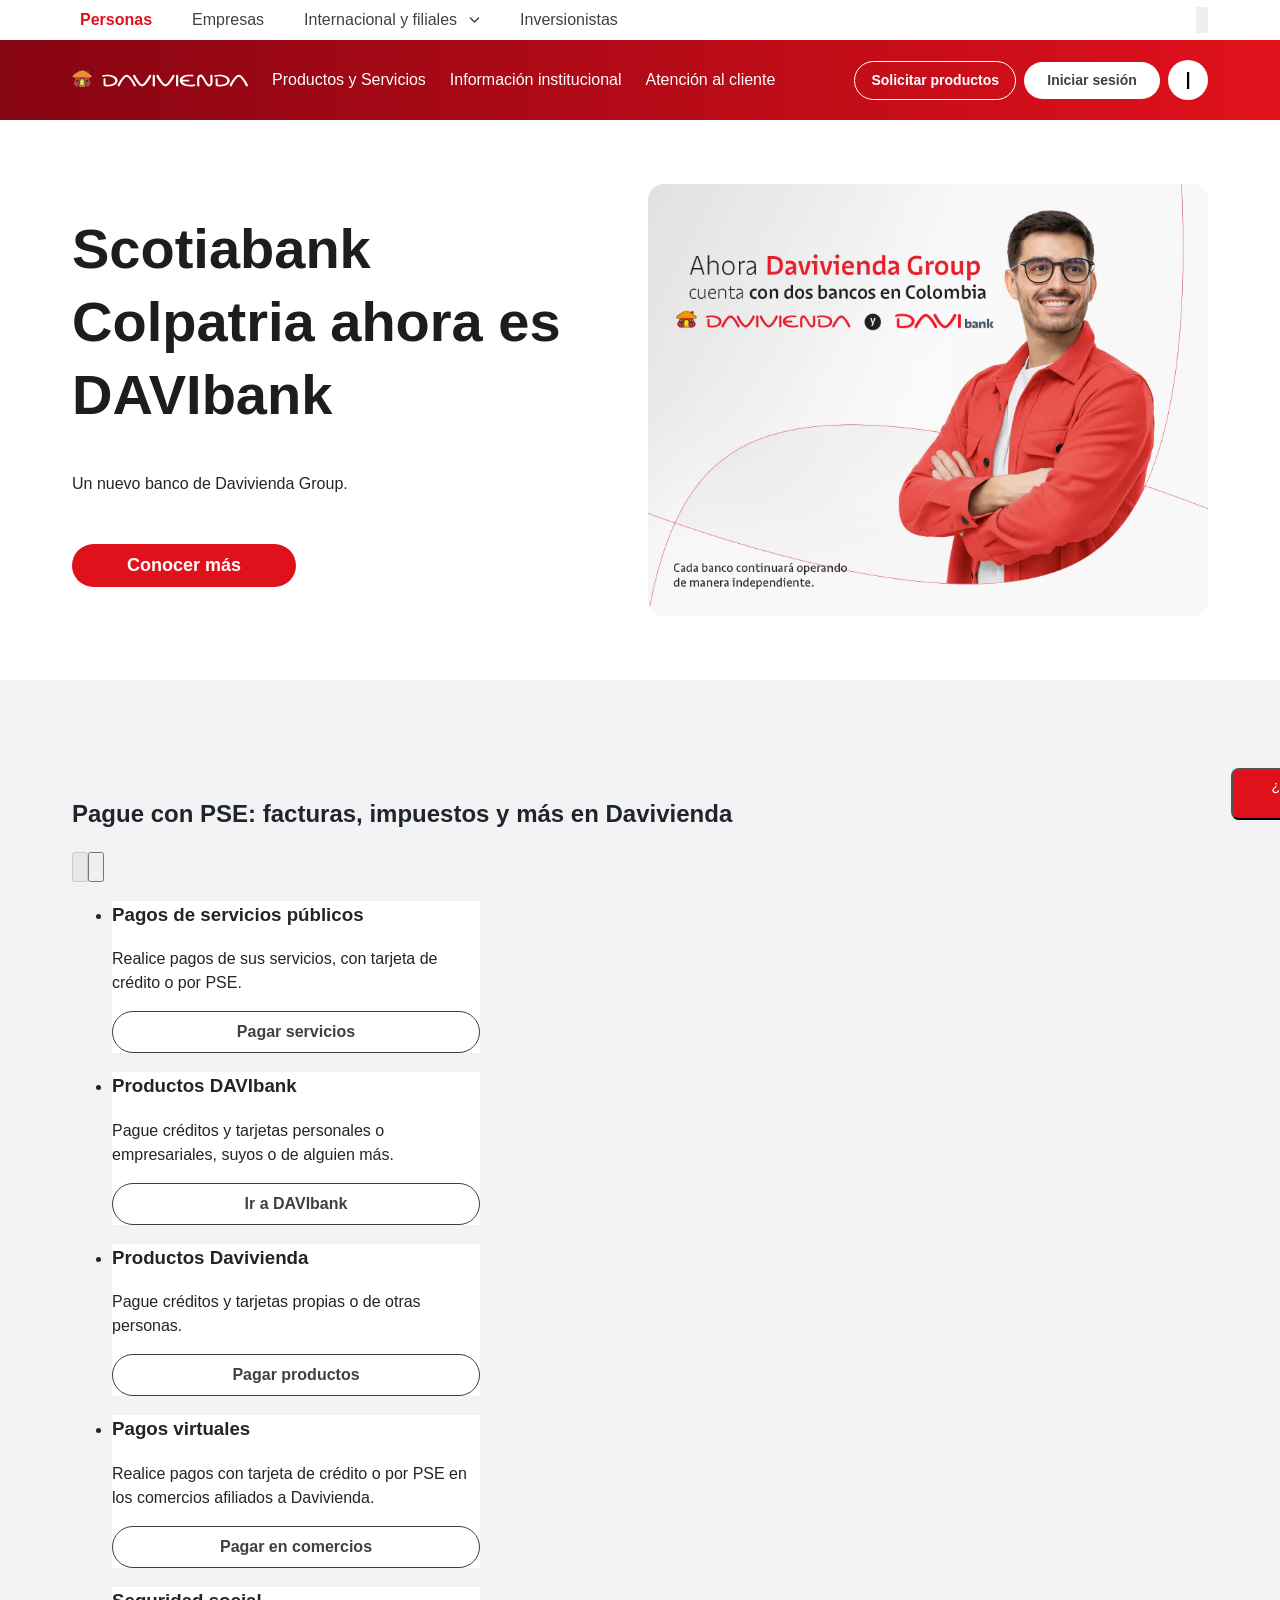
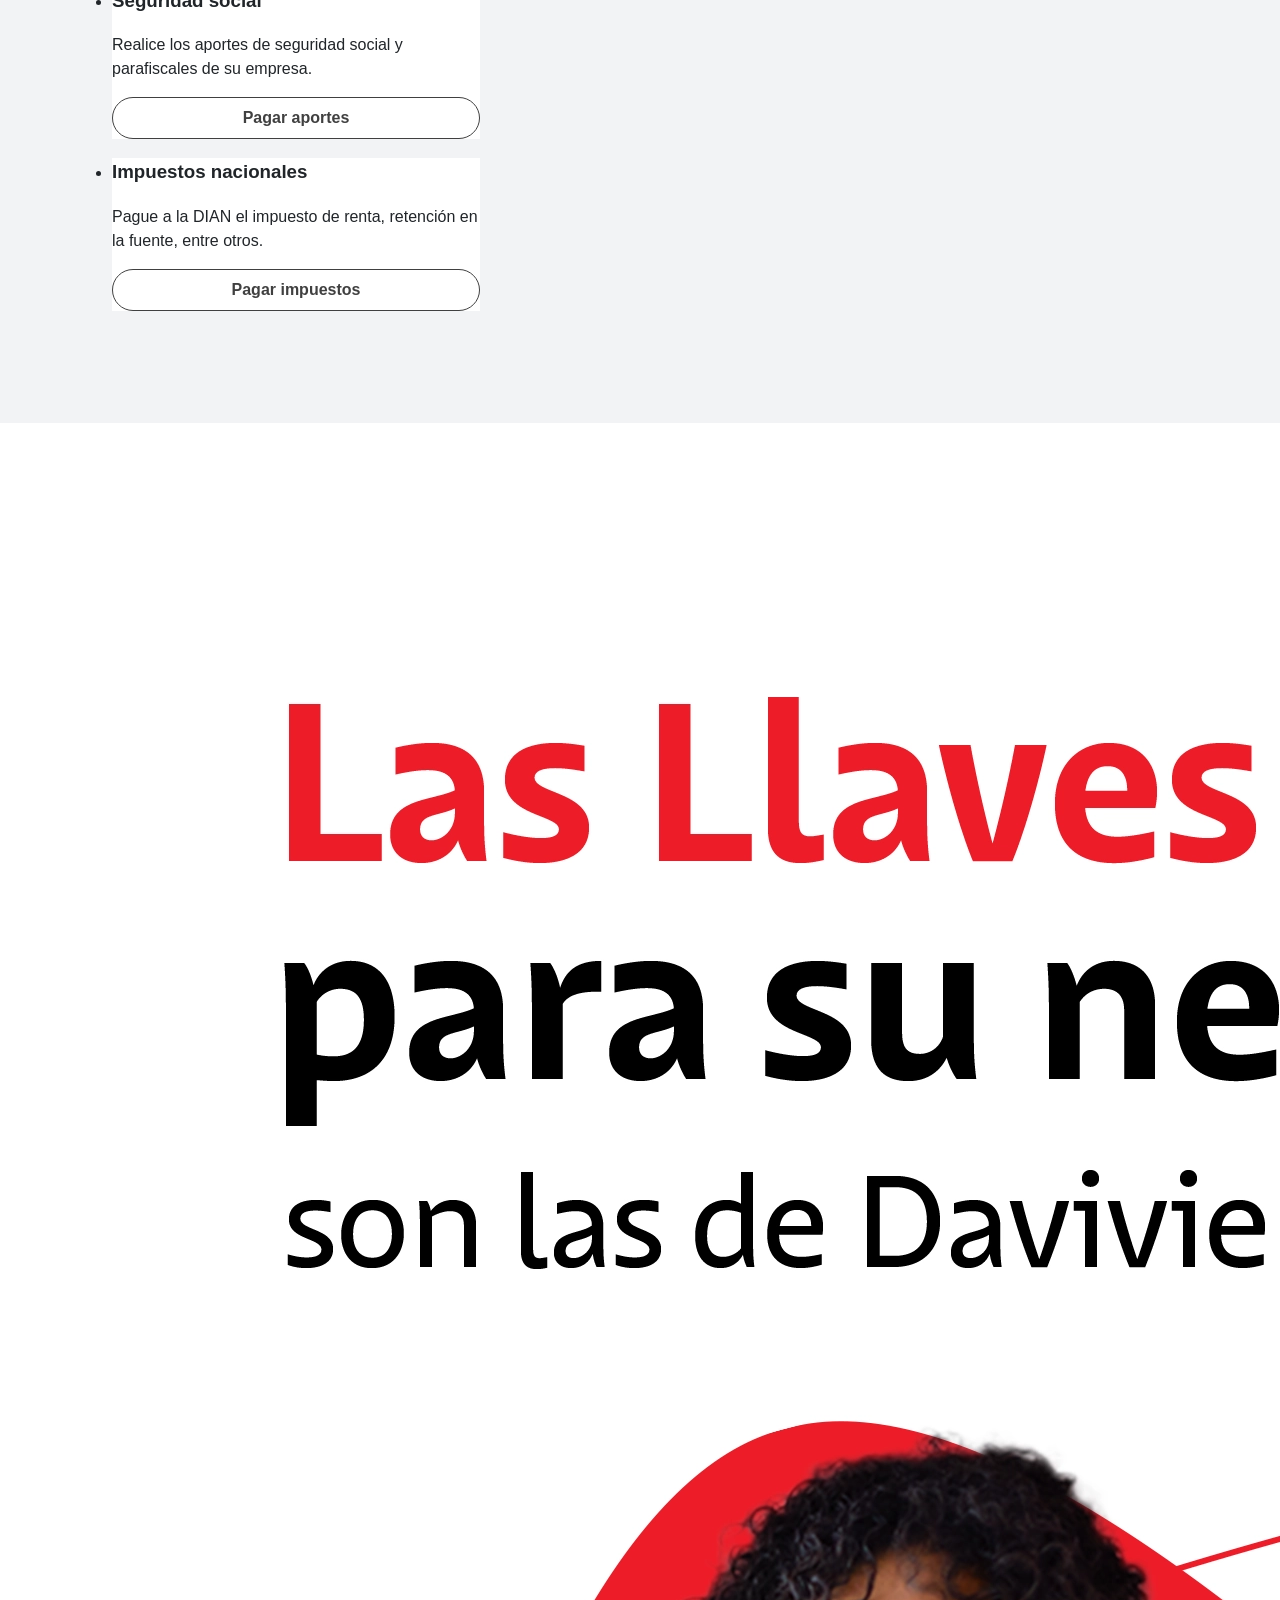
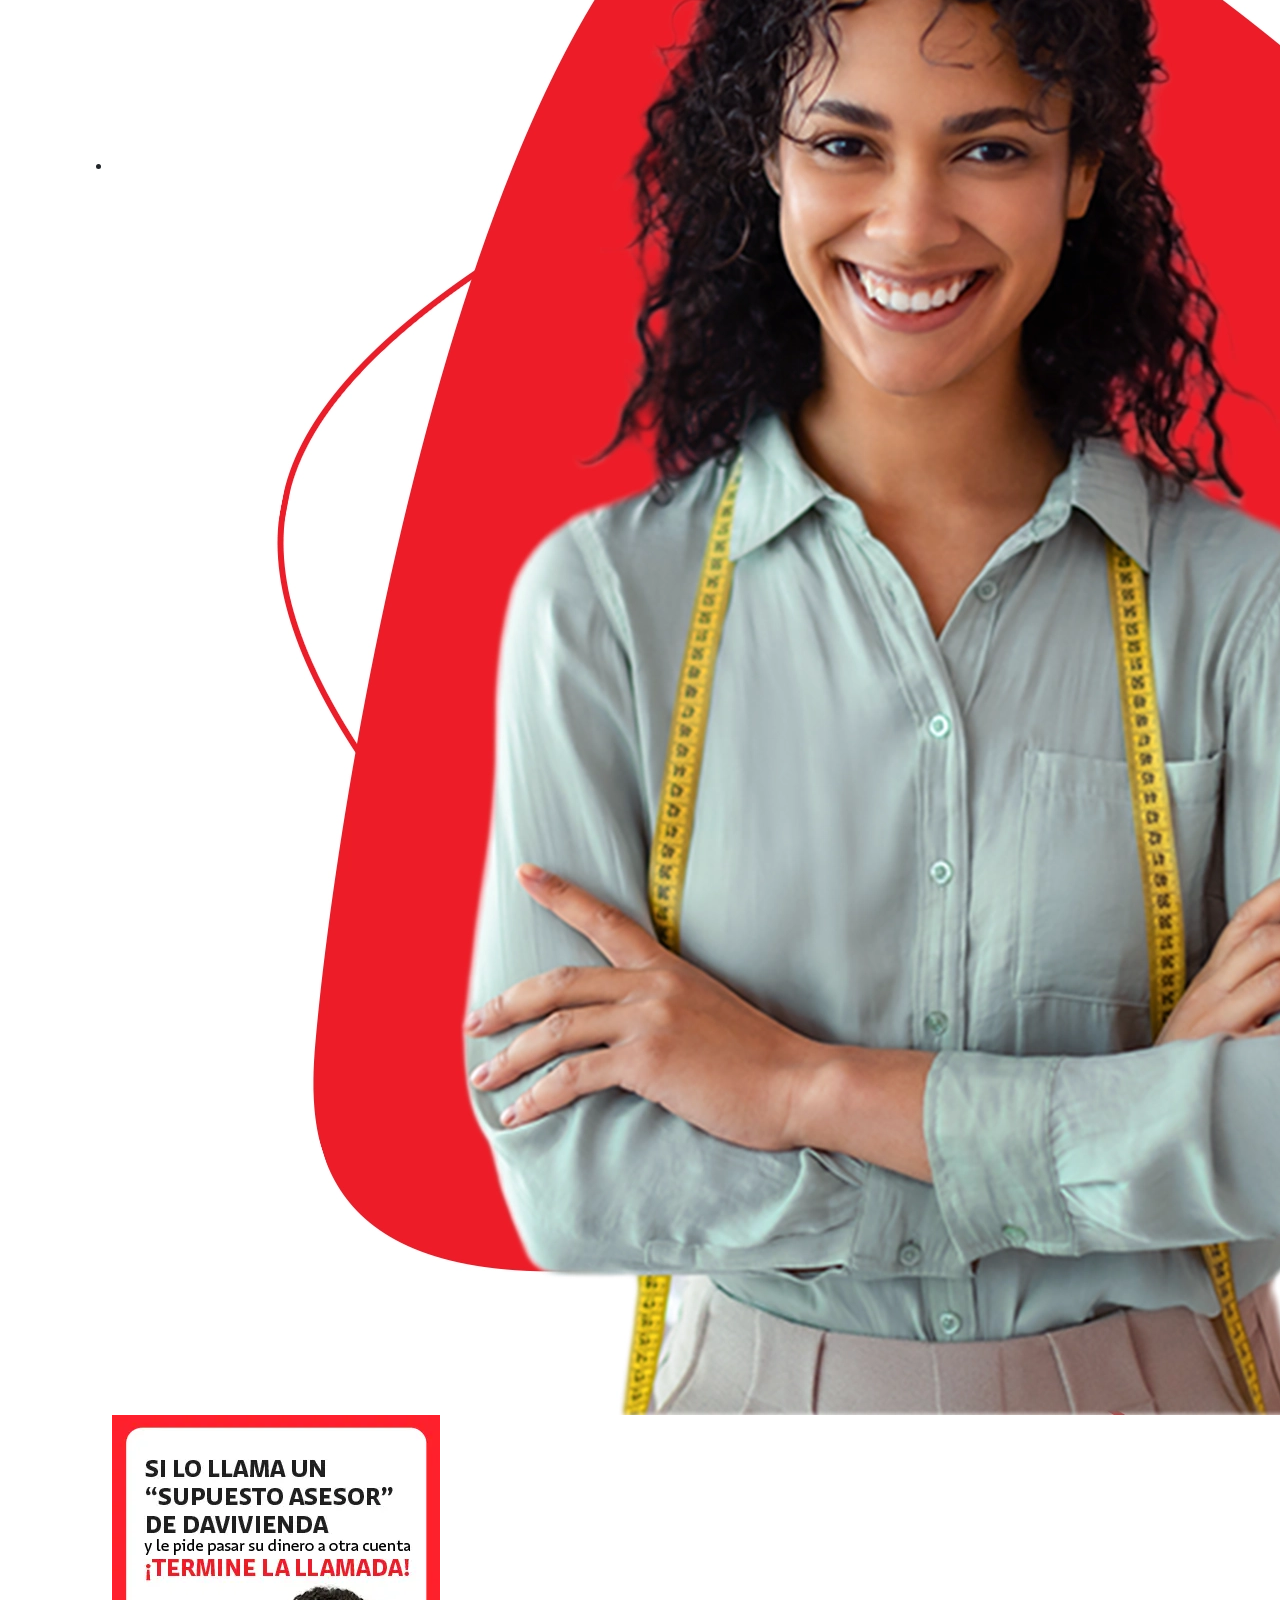
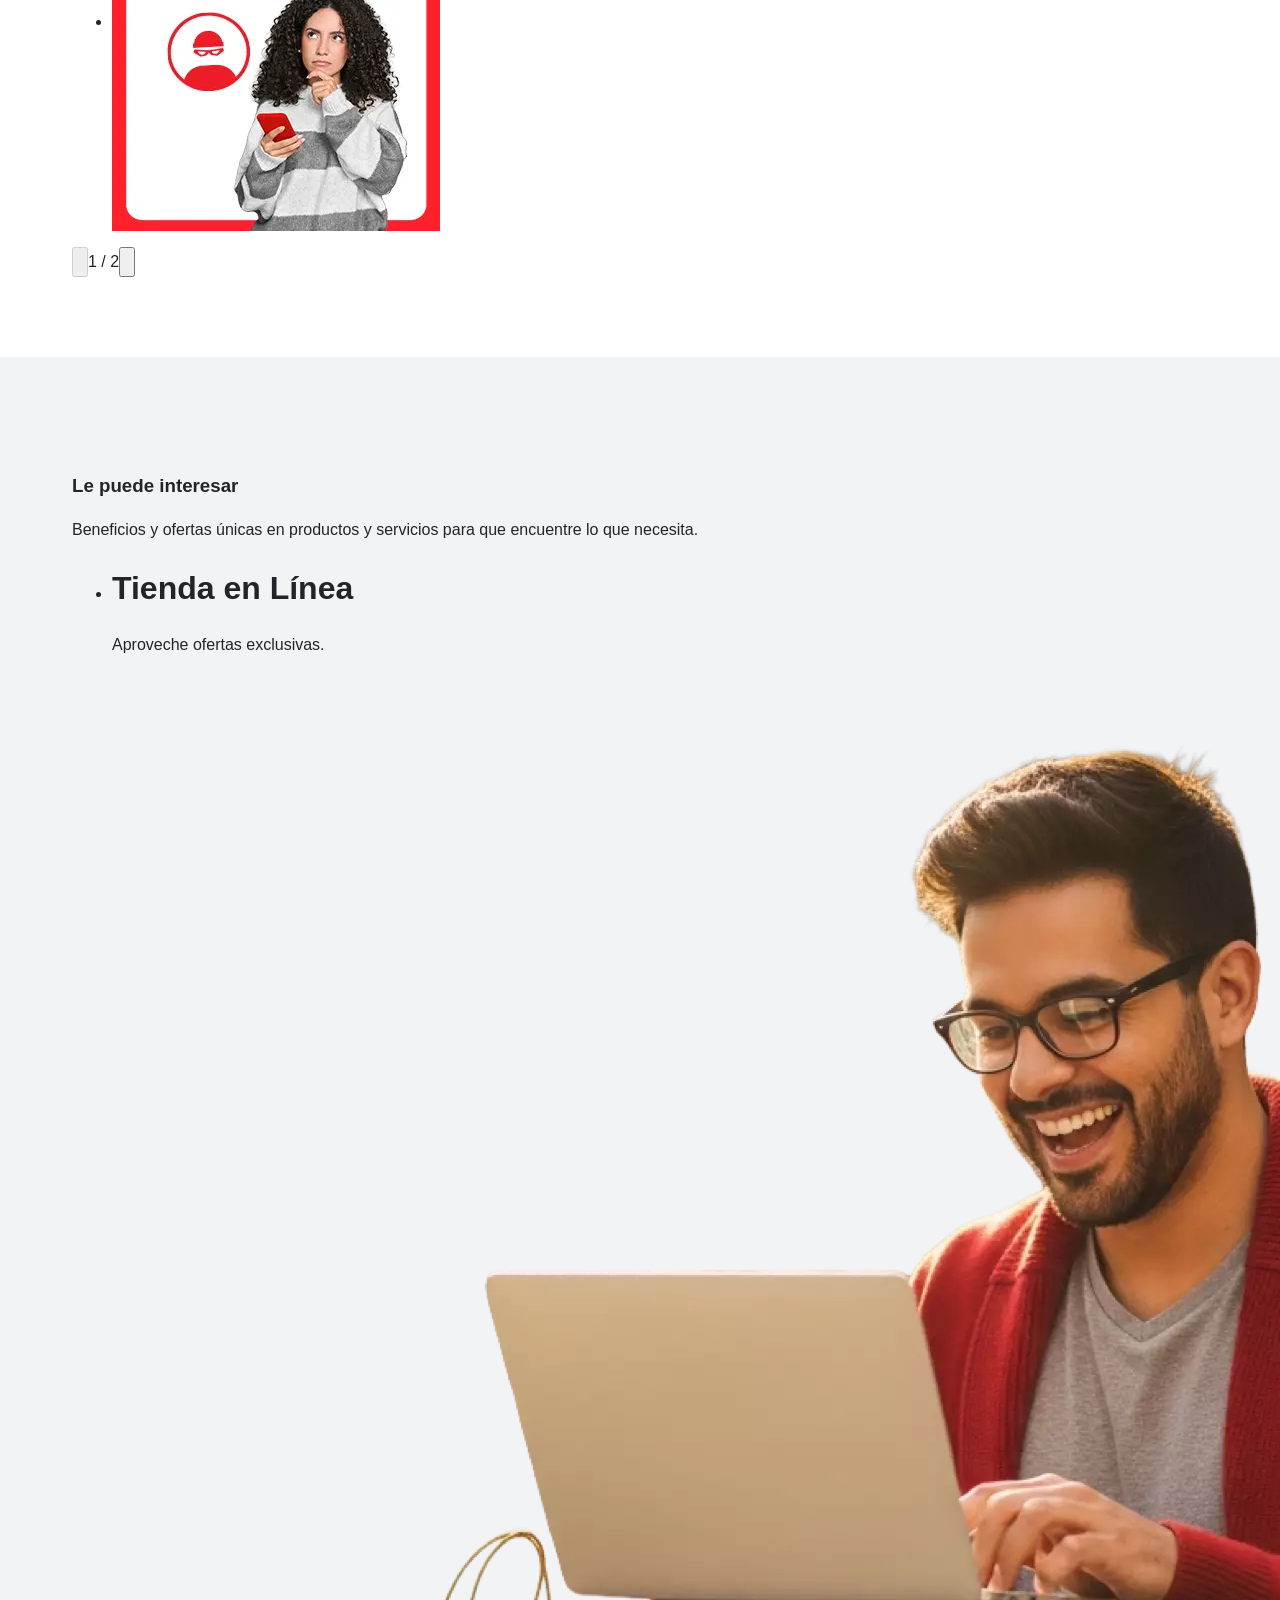
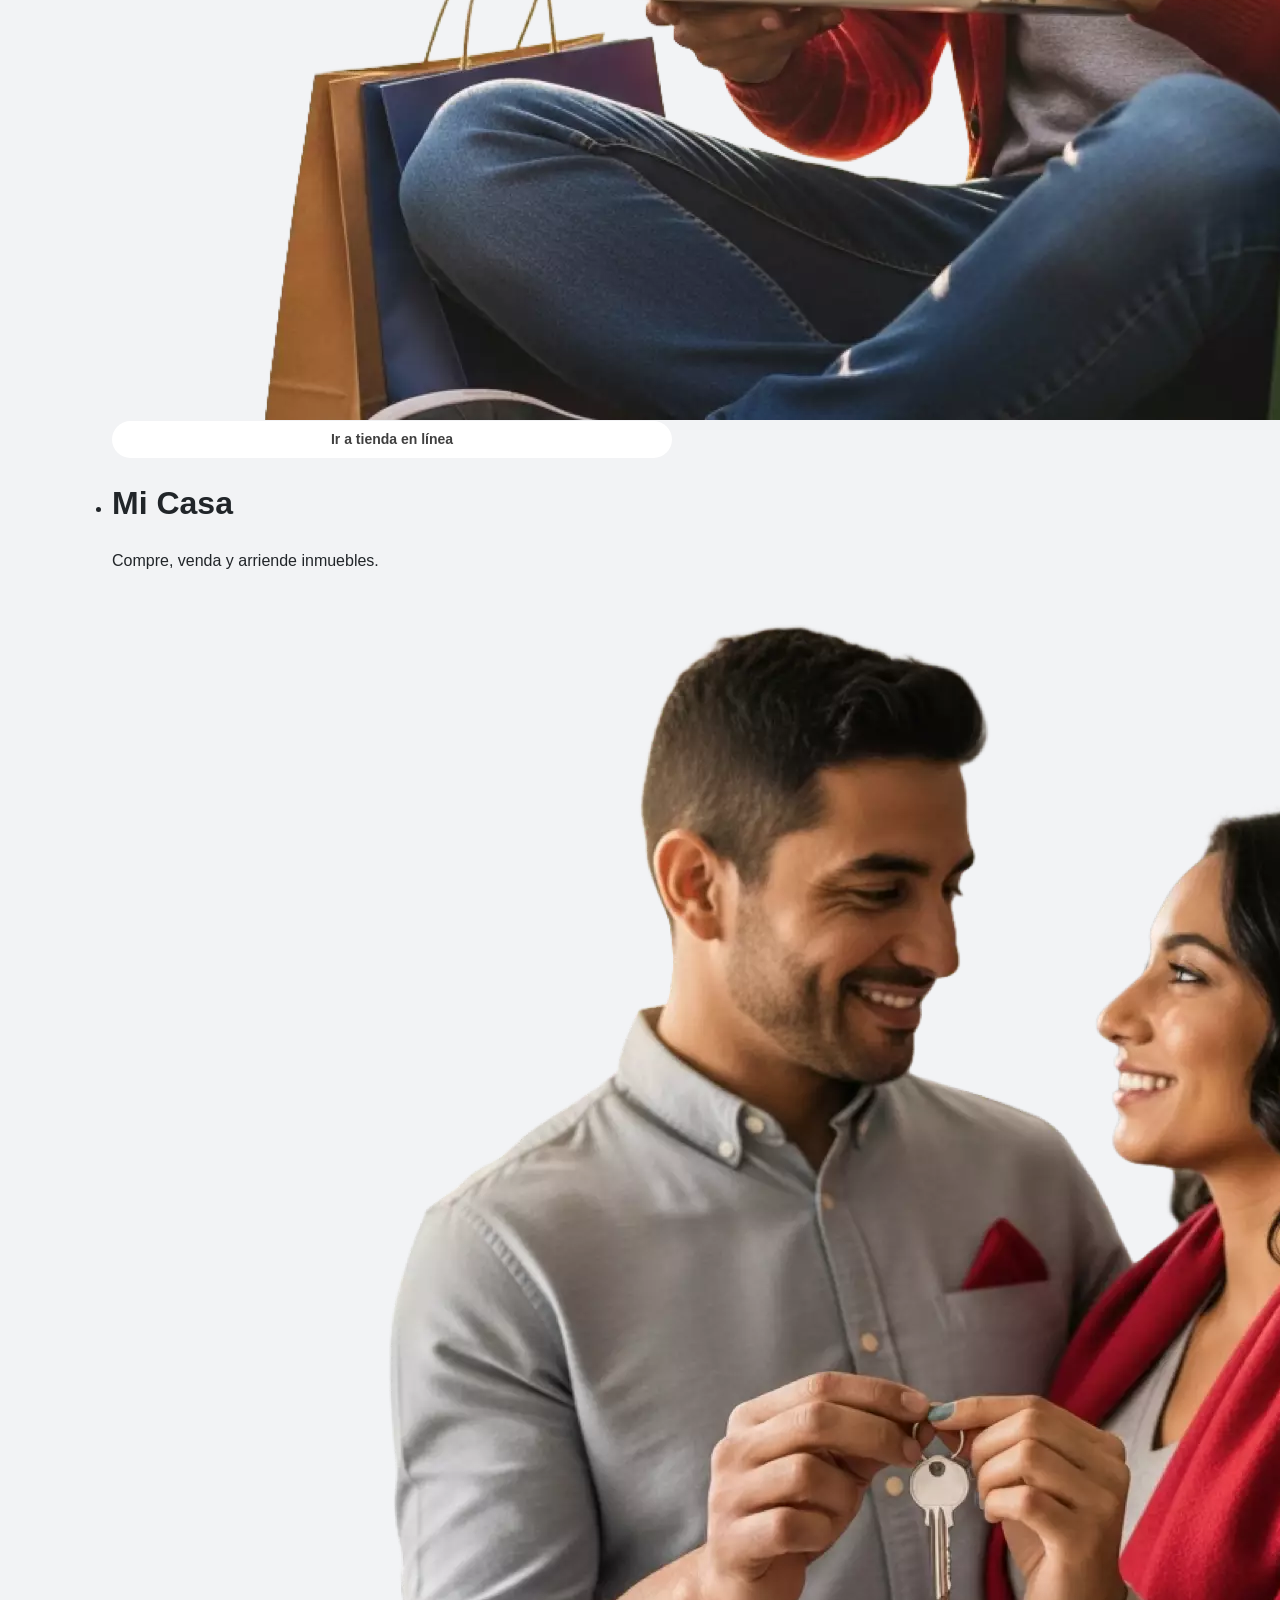
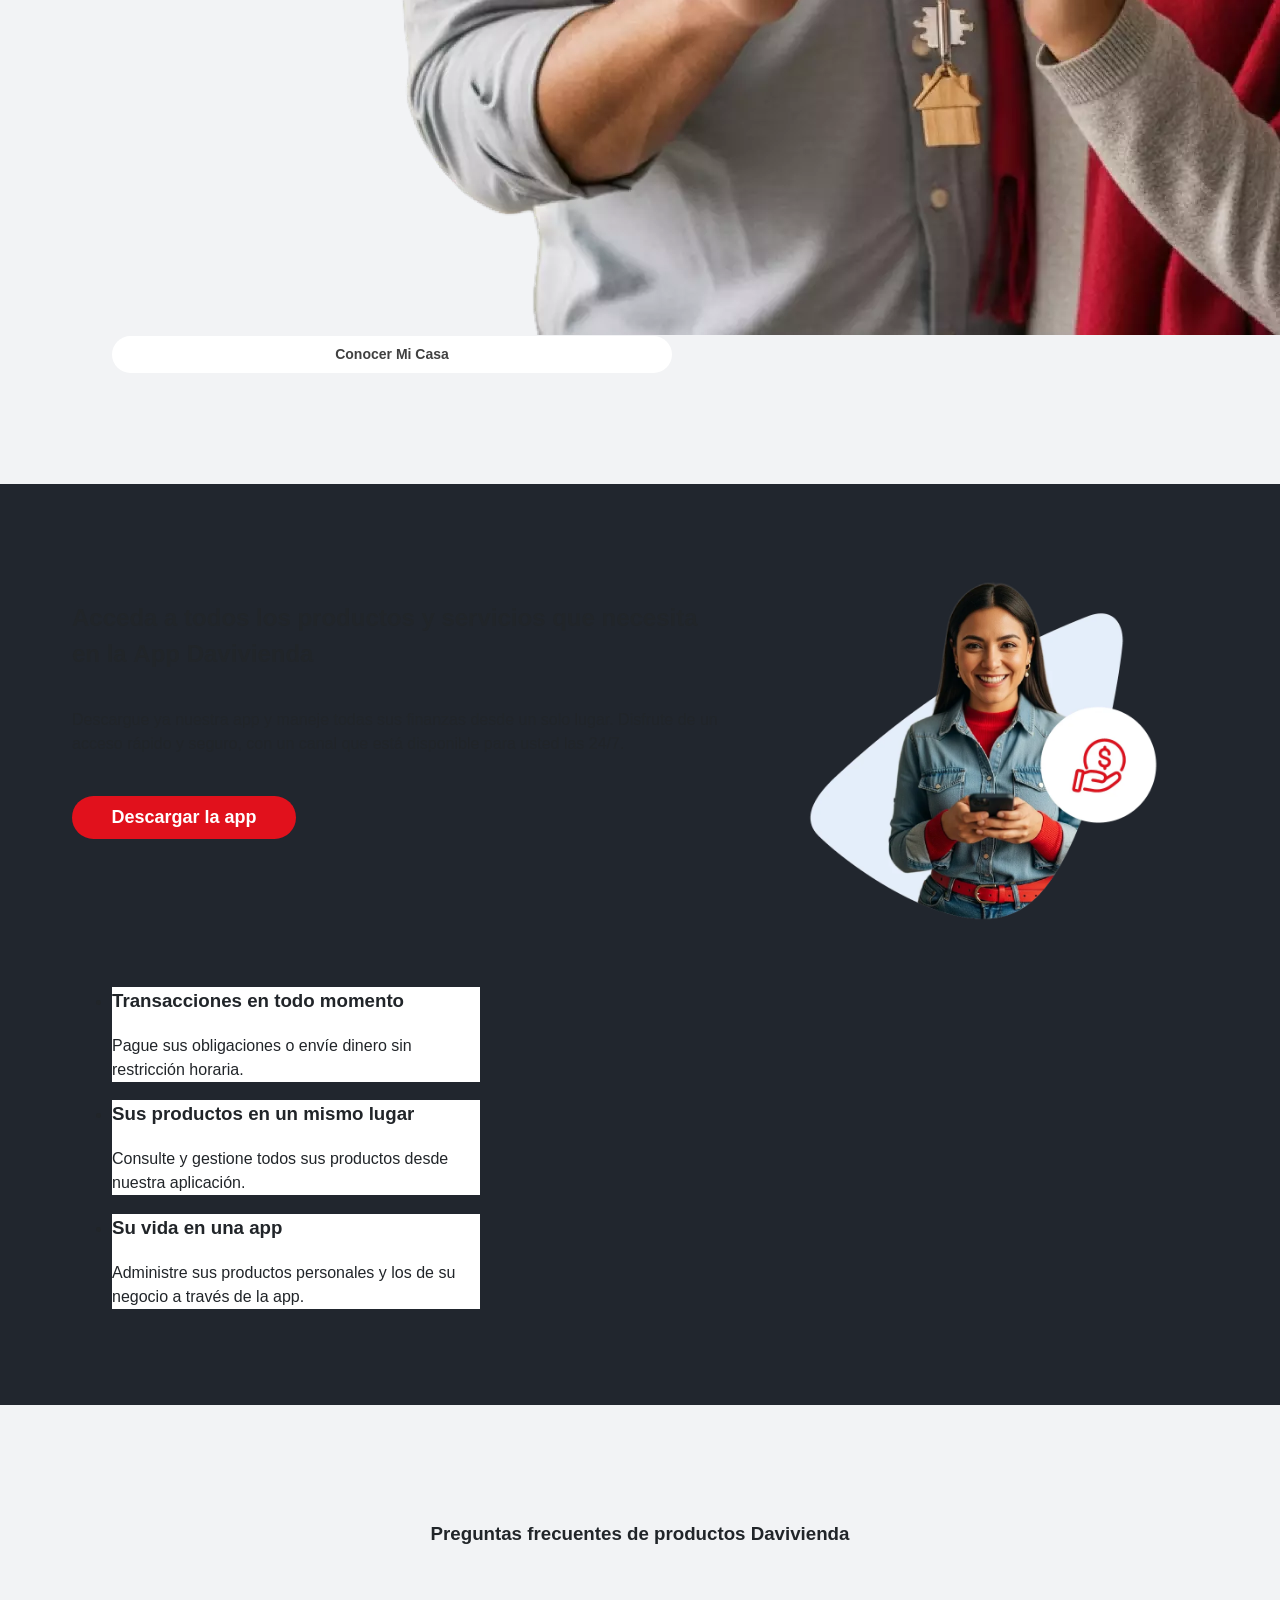
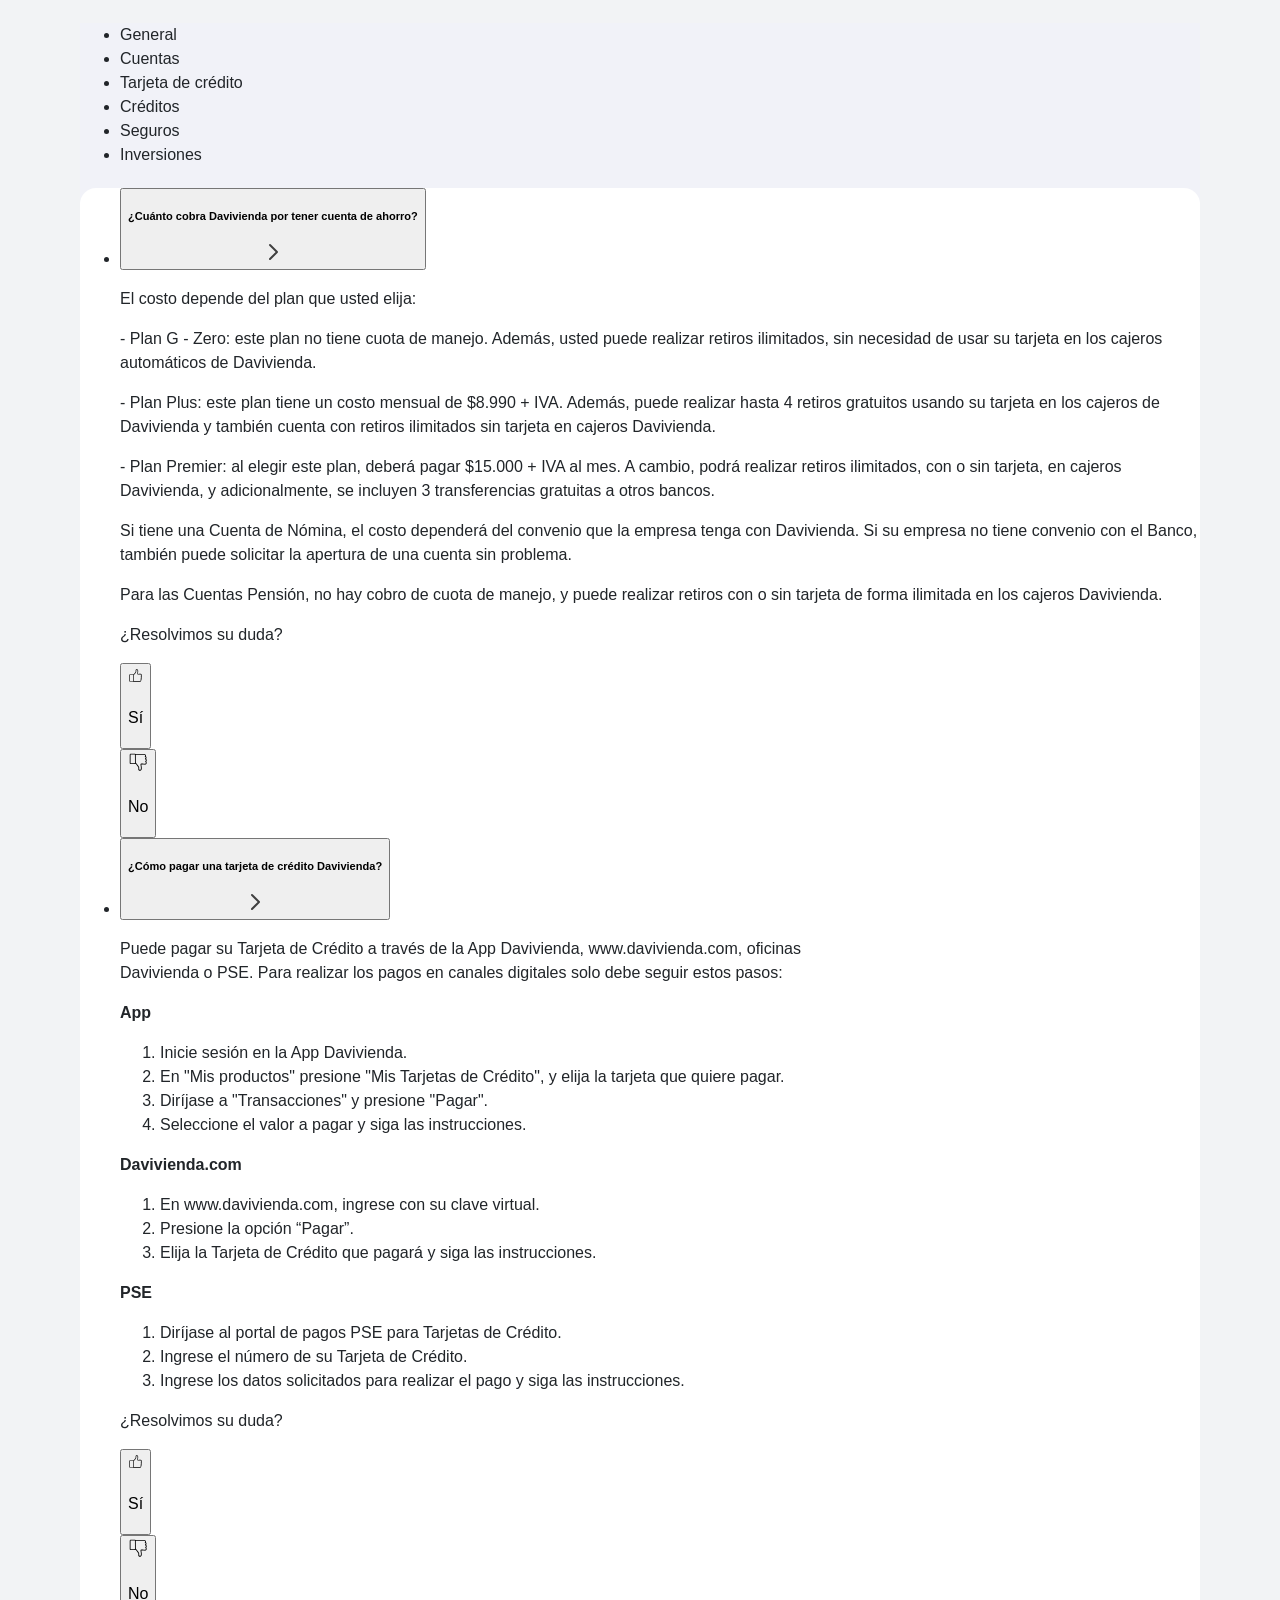
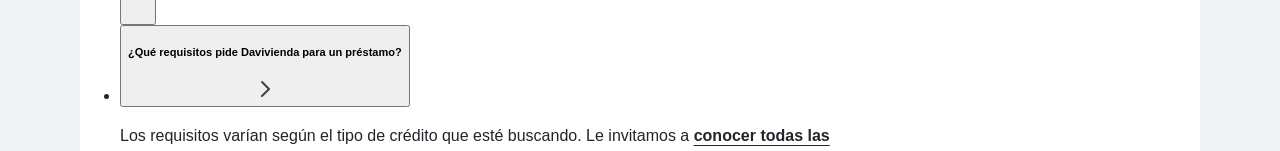
==== index.html @ 48270a9e "Add files via upload" ====
<!DOCTYPE html>
<!-- saved from url=(0027)https://www.davivienda.com/ -->
<html class="ltr yui3-js-enabled hydrated" dir="ltr" lang="es-CO" style="--vvw: 1520.800048828125px; --vvh: 729.5999755859375px; --vvpt: 0px; --vvpl: 0px; --vvot: 0px; --vvol: 0px; --vvz: 1; --vvkh: 0px;"><head><meta http-equiv="Content-Type" content="text/html; charset=UTF-8"><script type="text/javascript" async="" src="./index_files/js"></script><script async="" src="./index_files/gtm.js.descarga"></script><script type="text/javascript" async="" src="./index_files/events.js.descarga"></script><script async="" src="./index_files/saved_resource"></script><script type="text/javascript" async="" src="./index_files/events.js.descarga"></script><script src="./index_files/419905428818380" async=""></script><script src="./index_files/250286619111840" async=""></script><script async="" src="./index_files/fbevents.js.descarga"></script><script type="text/javascript" async="" src="./index_files/teads-fellow.js.descarga"></script><script type="text/javascript" async="" src="./index_files/js(1)"></script><script async="" src="./index_files/gtm(1).js.descarga"></script>
    <title>Davivienda: productos y servicios de banca personas y empresas</title>
    <meta property="fb:admins" content="500223733369340">
    <meta name="author" content="Davivienda">
    <meta name="geo.region" content="CO">
    <meta name="geo.position" content="4.570868;-74.297333">
    <meta name="ICBM" content="4.570868, -74.297333">
    <meta name="geo.placename" content="Colombia">
    <meta name="language" content="spanish">
    <style data-styles="">slot-fb{display:contents}slot-fb[hidden]{display:none}app-button,app-modal,chat-body,chat-bubble,chat-footer,chat-header,dav-chip-item,dav-form-builder,dav-radiobutton,dav-readmore,dav-stars-rating,dav-vivi-bottom-sheet,dav-vivi-button,dav-vivi-checkbox,dav-vivi-dropdown,dav-vivi-predictive,vivi-bottomsheet-form,vivi-chat-component,vivi-dropdown,vivi-feedback-modal,vivi-modal,vivi-skeleton{visibility:hidden}.hydrated{visibility:inherit}</style><style data-styles="">slot-fb{display:contents}slot-fb[hidden]{display:none}dav-description-card,dav-predictive,dav-date-picker,dav-dropdown,dav-textfield,dav-alert-callout,dav-alert-inline,dav-icon-card,dav-input,dav-modal,dav-textarea,dav-alert-snackbar,dav-drawer,dav-resume,dav-select-card,dav-selection-controls-group,dav-step-card,dav-stepper,dav-accordion,dav-anchor-menu,dav-back-button,dav-chip,dav-control-page,dav-loader,dav-notification-badge,dav-tabs,dav-tooltip,dav-accordion-body,dav-accordion-section,dav-accordion-title,dav-alert-empty,dav-bottom-sheet,dav-checkbox,dav-chips-container,dav-divider,dav-link,dav-list-item,dav-main-layout,dav-more-button,dav-progress-bar,dav-snackbar,dav-switch,dav-tab,dav-tab-panel,dav-tag,dav-tracker,dav-selection-controls-container,dav-radio,dav-badge,dav-image,dav-list,dav-option,dav-alerts,dav-button,dav-content-box,dav-text,dav-icon,dav-helper,dav-label,dav-advice{visibility:hidden}.hydrated{visibility:inherit}</style>
    <meta content="initial-scale=1.0, width=device-width" name="viewport">
    <script>window.dataLayer = window.dataLayer || []; </script>
    <style>@charset "UTF-8";.dav-button.sc-dav-button:disabled,.dav-button__white.sc-dav-button:disabled,.dav-button__outlineWhite.sc-dav-button:disabled,.dav-button__outline.sc-dav-button:disabled,.dav-button__text.sc-dav-button:disabled,.dav-button__primary.sc-dav-button:disabled,.dav-button.sc-dav-button,.dav-button__white.sc-dav-button,.dav-button__outlineWhite.sc-dav-button,.dav-button__outline.sc-dav-button,.dav-button__text.sc-dav-button,.dav-button__primary.sc-dav-button{font-family:"Davivienda", sans-serif;font-size:clamp(0.875rem, 1vw + 0.5rem, 1rem);line-height:150%;font-weight:400;text-align:left;font-style:normal;color:#404040}*.sc-dav-button{margin:0;padding:0;border:0;box-sizing:border-box;vertical-align:baseline;outline:none;border-width:0;-webkit-tap-highlight-color:transparent;-webkit-appearance:none;-moz-appearance:none;appearance:none;scrollbar-width:auto;scrollbar-color:#cacaca}.sc-dav-button::selection{background:#d7d7d7}img.sc-dav-button,picture.sc-dav-button,video.sc-dav-button,iframe.sc-dav-button,figure.sc-dav-button{max-width:100%;display:block;object-position:center center}a.sc-dav-button{text-decoration:underline;color:#404040;font-size:inherit}a.sc-dav-button:hover,a.sc-dav-button:focus{text-decoration:none}li.sc-dav-button{list-style-type:none}ol.sc-dav-button,ul.sc-dav-button{list-style:none}html.sc-dav-button{scroll-behavior:smooth}h1.sc-dav-button,h2.sc-dav-button,h3.sc-dav-button,h4.sc-dav-button,h5.sc-dav-button,h6.sc-dav-button,p.sc-dav-button,span.sc-dav-button,a.sc-dav-button,blockquote.sc-dav-button,b.sc-dav-button,u.sc-dav-button,em.sc-dav-button{font-size:1em;font-weight:inherit;font-style:inherit;text-decoration:none;color:inherit}blockquote.sc-dav-button:before,blockquote.sc-dav-button:after,q.sc-dav-button:before,q.sc-dav-button:after{content:"";content:none}form.sc-dav-button,input.sc-dav-button,textarea.sc-dav-button,select.sc-dav-button,button.sc-dav-button,label.sc-dav-button{font-family:inherit;font-size:inherit;background-color:transparent;color:inherit;display:block;appearance:none}button.sc-dav-button,select.sc-dav-button{text-transform:none}button.sc-dav-button,[type=button].sc-dav-button,[type=reset].sc-dav-button,[type=submit].sc-dav-button{appearance:button;-webkit-appearance:button}input.sc-dav-button{appearance:none;-webkit-appearance:none;-moz-appearance:none;box-shadow:none}input[type=radio].sc-dav-button{display:none}textarea.sc-dav-button,input.sc-dav-button:matches([type=email],[type=number].sc-dav-button,[type=password].sc-dav-button,[type=search].sc-dav-button,[type=tel].sc-dav-button,[type=text].sc-dav-button,[type=url]).sc-dav-button{appearance:none;-webkit-appearance:none;-moz-appearance:none;box-shadow:none}input[type=number].sc-dav-button::-webkit-inner-spin-button,input[type=number].sc-dav-button::-webkit-outer-spin-button{appearance:none;-moz-appearance:none}input[type=password].sc-dav-button{text-align:left}input[type=number].sc-dav-button{appearance:texfield;-moz-appearance:textfield}input[type=number].sc-dav-button:focus{appearance:texfield;-moz-appearance:textfield}label.sc-dav-button{display:inline-block;width:auto;position:relative}table.sc-dav-button,tr.sc-dav-button,td.sc-dav-button{border-collapse:collapse;border-spacing:0}svg.sc-dav-button{width:100%;display:block;fill:currentColor}body.sc-dav-button{min-height:100vh;font-size:100%;background-color:#ebecf0;-webkit-font-smoothing:antialiased;-moz-osx-font-smoothing:grayscale;overscroll-behavior-x:none;overscroll-behavior-y:none}*.sc-dav-button::-webkit-scrollbar{width:4px;height:4px}*.sc-dav-button::-webkit-scrollbar-track{background:transparent}*.sc-dav-button::-webkit-scrollbar-thumb{background-color:#cacaca;border-radius:4px;border:none}.sc-dav-button-h{display:block}.dav-button.sc-dav-button,.dav-button__white.sc-dav-button,.dav-button__outlineWhite.sc-dav-button,.dav-button__outline.sc-dav-button,.dav-button__text.sc-dav-button,.dav-button__primary.sc-dav-button{display:flex;justify-content:center;align-items:center;gap:4px;border-radius:100px;isolation:isolate;border:none;outline:none;transition:all 0.3s;cursor:pointer;box-shadow:inherit;width:fit-content}.dav-button.sc-dav-button,.dav-button__white.sc-dav-button,.dav-button__outlineWhite.sc-dav-button,.dav-button__outline.sc-dav-button,.dav-button__text.sc-dav-button,.dav-button__primary.sc-dav-button{font-weight:700;position:relative;overflow:hidden;text-align:center;box-shadow:none}.dav-button.sc-dav-button:active:after,.dav-button__white.sc-dav-button:active:after,.dav-button__outlineWhite.sc-dav-button:active:after,.dav-button__outline.sc-dav-button:active:after,.dav-button__text.sc-dav-button:active:after,.dav-button__primary.sc-dav-button:active:after{width:500px;height:500px}.dav-button.sc-dav-button>.sc-dav-button:nth-child(n),.dav-button__white.sc-dav-button>.sc-dav-button:nth-child(n),.dav-button__outlineWhite.sc-dav-button>.sc-dav-button:nth-child(n),.dav-button__outline.sc-dav-button>.sc-dav-button:nth-child(n),.dav-button__text.sc-dav-button>.sc-dav-button:nth-child(n),.dav-button__primary.sc-dav-button>.sc-dav-button:nth-child(n){z-index:1}.dav-button.sc-dav-button:disabled,.dav-button__white.sc-dav-button:disabled,.dav-button__outlineWhite.sc-dav-button:disabled,.dav-button__outline.sc-dav-button:disabled,.dav-button__text.sc-dav-button:disabled,.dav-button__primary.sc-dav-button:disabled{font-weight:700;text-align:center;cursor:not-allowed}.dav-button.sc-dav-button:focus-visible,.dav-button__white.sc-dav-button:focus-visible,.dav-button__outlineWhite.sc-dav-button:focus-visible,.dav-button__outline.sc-dav-button:focus-visible,.dav-button__text.sc-dav-button:focus-visible,.dav-button__primary.sc-dav-button:focus-visible{border:1px solid #005EDC;box-sizing:border-box}.dav-button.sc-dav-button,.dav-button__white.sc-dav-button,.dav-button__outlineWhite.sc-dav-button,.dav-button__outline.sc-dav-button,.dav-button__text.sc-dav-button,.dav-button__primary.sc-dav-button{box-sizing:border-box}.dav-button--center.sc-dav-button{justify-content:space-between;gap:clamp(8px, 4vw - 16px, 16px)}.dav-button.sm.sc-dav-button,.sm.dav-button__white.sc-dav-button,.sm.dav-button__outlineWhite.sc-dav-button,.sm.dav-button__outline.sc-dav-button,.sm.dav-button__text.sc-dav-button,.sm.dav-button__primary.sc-dav-button{min-width:clamp(104px, 16vw + 8px, 136px);padding:clamp(4px, 2vw - 8px, 8px) 16px;font-size:clamp(0.75rem, 1vw + 0.375rem, 0.875rem)}.dav-button.md.sc-dav-button,.md.dav-button__white.sc-dav-button,.md.dav-button__outlineWhite.sc-dav-button,.md.dav-button__outline.sc-dav-button,.md.dav-button__text.sc-dav-button,.md.dav-button__primary.sc-dav-button{min-width:clamp(136px, 40vw - 104px, 216px);padding:8px 16px;font-size:clamp(0.875rem, 1vw + 0.5rem, 1rem)}.dav-button.lg.sc-dav-button,.lg.dav-button__white.sc-dav-button,.lg.dav-button__outlineWhite.sc-dav-button,.lg.dav-button__outline.sc-dav-button,.lg.dav-button__text.sc-dav-button,.lg.dav-button__primary.sc-dav-button{min-width:clamp(216px, 4vw + 192px, 224px);padding:8px 16px;font-size:clamp(1rem, 1vw + 0.625rem, 1.125rem)}.dav-button__primary.sc-dav-button{background-color:#E1111C;color:#FFFFFF}.dav-button__primary.sc-dav-button:hover{background:#FF3A44}.dav-button__primary[aria-disabled=false].sc-dav-button:active,.dav-button__primary[aria-disabled=false].sc-dav-button:hover:active{background:#B70412}.dav-button__primary[aria-disabled=true].sc-dav-button{background-color:#E0E1E3;color:#6E6E6E;cursor:not-allowed}.dav-button__primary--loading.sc-dav-button{background-color:#B70412}.dav-button__primary--loading.sc-dav-button::before{content:"";border-radius:100px;background-color:#E1111C;height:100%;position:absolute;left:0;z-index:-1;display:inline-block;animation:loading 3s ease-in-out infinite}.dav-button__text.sc-dav-button{background-color:initial;color:#404040}.dav-button__text.sc-dav-button:hover{background:#EDEEF0}.dav-button__text[aria-disabled=false].sc-dav-button:active,.dav-button__text[aria-disabled=false].sc-dav-button:hover:active{background:#E0E1E3}.dav-button__text[aria-disabled=true].sc-dav-button{background-color:transparent;color:#6E6E6E;cursor:not-allowed}.dav-button__outline.sc-dav-button{background-color:transparent;border:1px solid #404040;color:#404040}.dav-button__outline.sc-dav-button:hover{background:#EDEEF0}.dav-button__outline[aria-disabled=false].sc-dav-button:active,.dav-button__outline[aria-disabled=false].sc-dav-button:hover:active{background:#E0E1E3}.dav-button__outline[aria-disabled=true].sc-dav-button{background-color:transparent;color:#6E6E6E;cursor:not-allowed}.dav-button__outlineWhite.sc-dav-button{background-color:transparent;border:1px solid #FFFFFF;color:#FFFFFF}.dav-button__outlineWhite.sc-dav-button:hover{color:#404040;background:#FFFFFF}.dav-button__outlineWhite[aria-disabled=false].sc-dav-button:active,.dav-button__outlineWhite[aria-disabled=false].sc-dav-button:hover:active{background:#E0E1E3}.dav-button__outlineWhite[aria-disabled=true].sc-dav-button{background-color:transparent;color:#6E6E6E;border-color:#6E6E6E;cursor:not-allowed}.dav-button__white.sc-dav-button{background-color:#FFFFFF;color:#404040}.dav-button__white.sc-dav-button:hover{background:#EDEEF0}.dav-button__white[aria-disabled=false].sc-dav-button:active,.dav-button__white[aria-disabled=false].sc-dav-button:hover:active{background:#E0E1E3}.dav-button__white[aria-disabled=true].sc-dav-button{background-color:#FFFFFF;color:#6E6E6E;cursor:not-allowed}slot-fb{display:contents}slot-fb[hidden]{display:none}</style><link rel="modulepreload" crossorigin="" href="https://www.davivienda.com/documents/d/guest/lodash">
    <link rel="modulepreload" crossorigin="" href="https://www.davivienda.com/documents/d/guest/vendor-others">
    <link rel="modulepreload" crossorigin="" href="https://www.davivienda.com/documents/d/guest/davi-components">
    <link rel="modulepreload" crossorigin="" href="https://www.davivienda.com/documents/d/guest/vendor">
    <link rel="stylesheet" crossorigin="" href="./index_files/vendor-others-css">
    <link rel="stylesheet" crossorigin="" href="./index_files/index-css">










































<meta content="index, follow" name="robots"><meta content="Encuentre información sobre los productos y servicios de Davivienda. Cuentas, créditos, seguros, tarjetas, inversiones y más en banca personas y empresas." lang="es-CO" name="description">


<script type="importmap">{"imports":{"@clayui/breadcrumb":"/o/frontend-taglib-clay/__liferay__/exports/@clayui$breadcrumb.js","@clayui/form":"/o/frontend-taglib-clay/__liferay__/exports/@clayui$form.js","react-dom":"/o/frontend-js-react-web/__liferay__/exports/react-dom.js","@clayui/popover":"/o/frontend-taglib-clay/__liferay__/exports/@clayui$popover.js","@clayui/charts":"/o/frontend-taglib-clay/__liferay__/exports/@clayui$charts.js","@clayui/shared":"/o/frontend-taglib-clay/__liferay__/exports/@clayui$shared.js","@clayui/localized-input":"/o/frontend-taglib-clay/__liferay__/exports/@clayui$localized-input.js","@clayui/modal":"/o/frontend-taglib-clay/__liferay__/exports/@clayui$modal.js","@clayui/empty-state":"/o/frontend-taglib-clay/__liferay__/exports/@clayui$empty-state.js","@clayui/color-picker":"/o/frontend-taglib-clay/__liferay__/exports/@clayui$color-picker.js","@clayui/navigation-bar":"/o/frontend-taglib-clay/__liferay__/exports/@clayui$navigation-bar.js","react":"/o/frontend-js-react-web/__liferay__/exports/react.js","@clayui/pagination":"/o/frontend-taglib-clay/__liferay__/exports/@clayui$pagination.js","@clayui/icon":"/o/frontend-taglib-clay/__liferay__/exports/@clayui$icon.js","@clayui/table":"/o/frontend-taglib-clay/__liferay__/exports/@clayui$table.js","@clayui/autocomplete":"/o/frontend-taglib-clay/__liferay__/exports/@clayui$autocomplete.js","@clayui/slider":"/o/frontend-taglib-clay/__liferay__/exports/@clayui$slider.js","@clayui/management-toolbar":"/o/frontend-taglib-clay/__liferay__/exports/@clayui$management-toolbar.js","@clayui/multi-select":"/o/frontend-taglib-clay/__liferay__/exports/@clayui$multi-select.js","@clayui/nav":"/o/frontend-taglib-clay/__liferay__/exports/@clayui$nav.js","@clayui/time-picker":"/o/frontend-taglib-clay/__liferay__/exports/@clayui$time-picker.js","@clayui/provider":"/o/frontend-taglib-clay/__liferay__/exports/@clayui$provider.js","@clayui/upper-toolbar":"/o/frontend-taglib-clay/__liferay__/exports/@clayui$upper-toolbar.js","@clayui/loading-indicator":"/o/frontend-taglib-clay/__liferay__/exports/@clayui$loading-indicator.js","@clayui/panel":"/o/frontend-taglib-clay/__liferay__/exports/@clayui$panel.js","@clayui/drop-down":"/o/frontend-taglib-clay/__liferay__/exports/@clayui$drop-down.js","@clayui/list":"/o/frontend-taglib-clay/__liferay__/exports/@clayui$list.js","@clayui/date-picker":"/o/frontend-taglib-clay/__liferay__/exports/@clayui$date-picker.js","@clayui/label":"/o/frontend-taglib-clay/__liferay__/exports/@clayui$label.js","@clayui/data-provider":"/o/frontend-taglib-clay/__liferay__/exports/@clayui$data-provider.js","@liferay/frontend-js-api/data-set":"/o/frontend-js-dependencies-web/__liferay__/exports/@liferay$js-api$data-set.js","@clayui/core":"/o/frontend-taglib-clay/__liferay__/exports/@clayui$core.js","@liferay/language/":"/o/js/language/","@clayui/pagination-bar":"/o/frontend-taglib-clay/__liferay__/exports/@clayui$pagination-bar.js","@clayui/layout":"/o/frontend-taglib-clay/__liferay__/exports/@clayui$layout.js","@clayui/multi-step-nav":"/o/frontend-taglib-clay/__liferay__/exports/@clayui$multi-step-nav.js","@liferay/frontend-js-api":"/o/frontend-js-dependencies-web/__liferay__/exports/@liferay$js-api.js","@clayui/css":"/o/frontend-taglib-clay/__liferay__/exports/@clayui$css.js","@clayui/toolbar":"/o/frontend-taglib-clay/__liferay__/exports/@clayui$toolbar.js","@clayui/alert":"/o/frontend-taglib-clay/__liferay__/exports/@clayui$alert.js","@clayui/badge":"/o/frontend-taglib-clay/__liferay__/exports/@clayui$badge.js","@clayui/link":"/o/frontend-taglib-clay/__liferay__/exports/@clayui$link.js","@clayui/card":"/o/frontend-taglib-clay/__liferay__/exports/@clayui$card.js","@clayui/progress-bar":"/o/frontend-taglib-clay/__liferay__/exports/@clayui$progress-bar.js","@clayui/tooltip":"/o/frontend-taglib-clay/__liferay__/exports/@clayui$tooltip.js","@clayui/button":"/o/frontend-taglib-clay/__liferay__/exports/@clayui$button.js","@clayui/tabs":"/o/frontend-taglib-clay/__liferay__/exports/@clayui$tabs.js","@clayui/sticker":"/o/frontend-taglib-clay/__liferay__/exports/@clayui$sticker.js"},"scopes":{}}</script><script data-senna-track="temporary">var Liferay = window.Liferay || {};Liferay.Icons = Liferay.Icons || {};Liferay.Icons.controlPanelSpritemap = 'https://www.davivienda.com/o/admin-theme/images/clay/icons.svg'; Liferay.Icons.spritemap = 'https://www.davivienda.com/o/Davi-Theme/images/clay/icons.svg';</script>
<script data-senna-track="permanent" type="text/javascript">window.Liferay = window.Liferay || {}; window.Liferay.CSP = {nonce: ''};</script>
<link data-senna-track="temporary" href="https://www.davivienda.com/" rel="canonical">
<link data-senna-track="temporary" href="https://www.davivienda.com/" hreflang="es-CO" rel="alternate">
<link data-senna-track="temporary" href="https://www.davivienda.com/" hreflang="x-default" rel="alternate">
<meta property="og:description" content="Encuentre información sobre los productos y servicios de Davivienda. Cuentas, créditos, seguros, tarjetas, inversiones y más en banca personas y empresas.">
<meta property="og:locale" content="es_CO">
<meta property="og:locale:alternate" content="es_CO">
<meta property="og:site_name" content="Davivienda Prod">
<meta property="og:title" content="Davivienda: productos y servicios de banca personas y empresas">
<meta property="og:type" content="website">
<meta property="og:url" content="https://www.davivienda.com">
<meta property="og:image" content="https://www.davivienda.com/documents/816879/828406/Home-Opengraph+%281%29.webp/745ffd69-7ec9-5b96-3e02-b180bea7d528?version=1.0&amp;t=1766506517060&amp;imagePreview=1">

<meta property="og:image:secure_url" content="https://www.davivienda.com/documents/816879/828406/Home-Opengraph+%281%29.webp/745ffd69-7ec9-5b96-3e02-b180bea7d528?version=1.0&amp;t=1766506517060&amp;imagePreview=1">
<meta property="og:image:type" content="image/webp">
<meta property="og:image:url" content="https://www.davivienda.com/documents/816879/828406/Home-Opengraph+%281%29.webp/745ffd69-7ec9-5b96-3e02-b180bea7d528?version=1.0&amp;t=1766506517060&amp;imagePreview=1">


<script type="text/javascript" src="./index_files/ruxitagentjs_ICA7NVfghrux_10331260218130851.js.descarga" data-dtconfig="app=6e3a0d00a63302d9|ssc=1|owasp=1|featureHash=ICA7NVfghrux|srsr=50000|rdnt=0|uxrgce=1|cuc=vrbxqx1s|mel=100000|dpvc=1|md=mdcc1=a#divMessage ^rb table ^rb tbody ^rb tr ^rb td:nth-child(2),mdcc2=a#viewns_Z7_GIL0H840OOJID0QS1EP5P812H5_^bs:form ^rb span ^rb h3,mdcc4=bJDID,mdcc5=a#lblerror,mdcc11=bJDID,mdcc12=adiv-mensajes-gral|lastModification=1775855234902|tp=500,50,0|srbbv=2|agentUri=/ruxitagentjs_ICA7NVfghrux_10331260218130851.js|reportUrl=/rb_esd62814|rid=RID_2418|rpid=-1779589378|domain=www.davivienda.com"></script><link href="https://www.davivienda.com/documents/816881/819781/Logo+davivienda/dfe78d40-5bde-7774-88d9-99b23d27e36e" rel="apple-touch-icon">
<link href="https://www.davivienda.com/documents/816881/819781/Logo+davivienda/dfe78d40-5bde-7774-88d9-99b23d27e36e" rel="icon">



<script charset="utf-8" id="yui_patched_v3_20_5_1_1776089135751_46" src="./index_files/saved_resource(1)" async=""></script><script charset="utf-8" id="yui_patched_v3_20_5_1_1776089135751_47" src="./index_files/saved_resource(2)" async=""></script><link rel="stylesheet" id="yui_patched_v3_20_5_1_1776089135751_81" href="./index_files/saved_resource(3)"><script charset="utf-8" id="yui_patched_v3_20_5_1_1776089135751_82" src="./index_files/saved_resource(4)" async=""></script><script charset="utf-8" id="yui_patched_v3_20_5_1_1776089135751_99" src="./index_files/saved_resource(5)" async=""></script><script charset="utf-8" id="yui_patched_v3_20_5_1_1776089135751_100" src="./index_files/saved_resource(6)" async=""></script><link class="lfr-css-file" data-senna-track="temporary" href="./index_files/clay.css" id="liferayAUICSS" rel="stylesheet" type="text/css">









	<link href="./index_files/combo" rel="stylesheet" type="text/css" data-senna-track="temporary" id="ed1b1090">








<script type="text/javascript" data-senna-track="temporary">
	// <![CDATA[
		var Liferay = Liferay || {};

		Liferay.Browser = {
			acceptsGzip: function () {
				return true;
			},

			

			getMajorVersion: function () {
				return 146.0;
			},

			getRevision: function () {
				return '537.36';
			},
			getVersion: function () {
				return '146.0';
			},

			

			isAir: function () {
				return false;
			},
			isChrome: function () {
				return true;
			},
			isEdge: function () {
				return false;
			},
			isFirefox: function () {
				return false;
			},
			isGecko: function () {
				return true;
			},
			isIe: function () {
				return false;
			},
			isIphone: function () {
				return false;
			},
			isLinux: function () {
				return false;
			},
			isMac: function () {
				return false;
			},
			isMobile: function () {
				return false;
			},
			isMozilla: function () {
				return false;
			},
			isOpera: function () {
				return false;
			},
			isRtf: function () {
				return true;
			},
			isSafari: function () {
				return true;
			},
			isSun: function () {
				return false;
			},
			isWebKit: function () {
				return true;
			},
			isWindows: function () {
				return true;
			}
		};

		Liferay.Data = Liferay.Data || {};

		Liferay.Data.ICONS_INLINE_SVG = true;

		Liferay.Data.NAV_SELECTOR = '#navigation';

		Liferay.Data.NAV_SELECTOR_MOBILE = '#navigationCollapse';

		Liferay.Data.isCustomizationView = function () {
			return false;
		};

		Liferay.Data.notices = [
			
		];

		(function () {
			var available = {};

			var direction = {};

			

				available['es_CO'] = 'español\x20\x28Colombia\x29';
				direction['es_CO'] = 'ltr';

			

			let _cache = {};

			if (Liferay && Liferay.Language && Liferay.Language._cache) {
				_cache = Liferay.Language._cache;
			}

			Liferay.Language = {
				_cache,
				available,
				direction,
				get: function(key) {
					let value = Liferay.Language._cache[key];

					if (value === undefined) {
						value = key;
					}

					return value;
				}
			};
		})();

		var featureFlags = {"LPD-10964":false,"LPS-193884":false,"LPD-30371":false,"LPS-178642":false,"LPS-193005":false,"LPD-31789":false,"LPD-10562":false,"LPD-11212":false,"LPS-114786":false,"COMMERCE-8087":true,"LPD-13311":false,"LRAC-10757":false,"LPS-180090":false,"LPS-178052":false,"LPS-189856":false,"LPD-21414":false,"LPS-185892":false,"LPS-186620":false,"LPD-10727":false,"LPS-184404":false,"LPS-198183":false,"LPD-35678":false,"LPD-6378":false,"LPS-153714":false,"LPS-96845":false,"LPD-11848":false,"LPS-170670":false,"LPD-7822":false,"LPS-169981":false,"LPS-177027":false,"LPD-11003":false,"LPD-32247":false,"LPS-135430":false,"LPD-20556":false,"LPS-134060":false,"LPS-164563":false,"LPD-28830":false,"LPD-27222":false,"LPS-122920":false,"LPS-199086":false,"LPD-35128":false,"LPD-10588":false,"LPD-13778":false,"LPD-11313":false,"LPD-6368":false,"LPS-202104":false,"LPD-19955":false,"LPS-187142":false,"LPD-35443":false,"LPD-15596":false,"LPD-11232":false,"LPS-196935":false,"LPS-176691":false,"LPS-197909":false,"LPD-29516":false,"COMMERCE-8949":false,"LPD-11228":false,"LPS-153813":false,"LPD-17809":false,"COMMERCE-13024":false,"LPS-165482":false,"LPS-193551":false,"LPS-197477":false,"LPS-174816":false,"LPS-186360":false,"LPD-32867":false,"LPS-153332":false,"LPD-35013":false,"LPS-179669":false,"LPS-174417":false,"LPD-11147":false,"LPD-31212":false,"LPD-18221":false,"LPS-155284":false,"LRAC-15017":false,"LPD-19870":false,"LPS-200108":false,"LPD-20131":false,"LPS-159643":false,"LPS-129412":false,"LPD-21265":false,"LPS-169837":false,"LPD-20379":false};

		Liferay.FeatureFlags = Object.keys(featureFlags).reduce(
			(acc, key) => ({
				...acc, [key]: featureFlags[key] === 'true' || featureFlags[key] === true
			}), {}
		);

		Liferay.PortletKeys = {
			DOCUMENT_LIBRARY: 'com_liferay_document_library_web_portlet_DLPortlet',
			DYNAMIC_DATA_MAPPING: 'com_liferay_dynamic_data_mapping_web_portlet_DDMPortlet',
			ITEM_SELECTOR: 'com_liferay_item_selector_web_portlet_ItemSelectorPortlet'
		};

		Liferay.PropsValues = {
			JAVASCRIPT_SINGLE_PAGE_APPLICATION_TIMEOUT: 0,
			UPLOAD_SERVLET_REQUEST_IMPL_MAX_SIZE: 904857600
		};

		Liferay.ThemeDisplay = {

			

			
				getLayoutId: function () {
					return '339';
				},

				

				getLayoutRelativeControlPanelURL: function () {
					return '/group/guest/~/control_panel/manage';
				},

				getLayoutRelativeURL: function () {
					return '/home';
				},
				getLayoutURL: function () {
					return 'https://www.davivienda.com/home';
				},
				getParentLayoutId: function () {
					return '0';
				},
				isControlPanel: function () {
					return false;
				},
				isPrivateLayout: function () {
					return 'false';
				},
				isVirtualLayout: function () {
					return false;
				},
			

			getBCP47LanguageId: function () {
				return 'es-CO';
			},
			getCanonicalURL: function () {

				

				return 'https\x3a\x2f\x2fwww\x2edavivienda\x2ecom';
			},
			getCDNBaseURL: function () {
				return 'https://www.davivienda.com';
			},
			getCDNDynamicResourcesHost: function () {
				return '';
			},
			getCDNHost: function () {
				return '';
			},
			getCompanyGroupId: function () {
				return '816881';
			},
			getCompanyId: function () {
				return '35841064124509';
			},
			getDefaultLanguageId: function () {
				return 'es_CO';
			},
			getDoAsUserIdEncoded: function () {
				return '';
			},
			getLanguageId: function () {
				return 'es_CO';
			},
			getParentGroupId: function () {
				return '816879';
			},
			getPathContext: function () {
				return '';
			},
			getPathImage: function () {
				return '/image';
			},
			getPathJavaScript: function () {
				return '/o/frontend-js-web';
			},
			getPathMain: function () {
				return '/c';
			},
			getPathThemeImages: function () {
				return 'https://www.davivienda.com/o/Davi-Theme/images';
			},
			getPathThemeRoot: function () {
				return '/o/Davi-Theme';
			},
			getPlid: function () {
				return '986';
			},
			getPortalURL: function () {
				return 'https://www.davivienda.com';
			},
			getRealUserId: function () {
				return '816856';
			},
			getRemoteAddr: function () {
				return '179.51.118.252';
			},
			getRemoteHost: function () {
				return '179.51.118.252';
			},
			getScopeGroupId: function () {
				return '816879';
			},
			getScopeGroupIdOrLiveGroupId: function () {
				return '816879';
			},
			getSessionId: function () {
				return '';
			},
			getSiteAdminURL: function () {
				return 'https://www.davivienda.com/group/guest/~/control_panel/manage?p_p_lifecycle=0&p_p_state=maximized&p_p_mode=view';
			},
			getSiteGroupId: function () {
				return '816879';
			},
			getURLControlPanel: function () {
				return '/group/control_panel?refererPlid=986';
			},
			getURLHome: function () {
				return 'https\x3a\x2f\x2fwww\x2edavivienda\x2ecom\x2f';
			},
			getUserEmailAddress: function () {
				return '';
			},
			getUserId: function () {
				return '816856';
			},
			getUserName: function () {
				return '';
			},
			isAddSessionIdToURL: function () {
				return false;
			},
			isImpersonated: function () {
				return false;
			},
			isSignedIn: function () {
				return false;
			},

			isStagedPortlet: function () {
				
					
						return false;
					
				
			},

			isStateExclusive: function () {
				return false;
			},
			isStateMaximized: function () {
				return false;
			},
			isStatePopUp: function () {
				return false;
			}
		};

		var themeDisplay = Liferay.ThemeDisplay;

		Liferay.AUI = {

			

			getCombine: function () {
				return true;
			},
			getComboPath: function () {
				return '/combo/?browserId=chrome&minifierType=&languageId=es_CO&t=1775790666353&';
			},
			getDateFormat: function () {
				return '%d/%m/%Y';
			},
			getEditorCKEditorPath: function () {
				return '/o/frontend-editor-ckeditor-web';
			},
			getFilter: function () {
				var filter = 'raw';

				
					
						filter = 'min';
					
					

				return filter;
			},
			getFilterConfig: function () {
				var instance = this;

				var filterConfig = null;

				if (!instance.getCombine()) {
					filterConfig = {
						replaceStr: '.js' + instance.getStaticResourceURLParams(),
						searchExp: '\\.js$'
					};
				}

				return filterConfig;
			},
			getJavaScriptRootPath: function () {
				return '/o/frontend-js-web';
			},
			getPortletRootPath: function () {
				return '/html/portlet';
			},
			getStaticResourceURLParams: function () {
				return '?browserId=chrome&minifierType=&languageId=es_CO&t=1775790666353';
			}
		};

		Liferay.authToken = 'Ql8TSs0r';

		

		Liferay.currentURL = '\x2f';
		Liferay.currentURLEncoded = '\x252F';
	// ]]>
</script>

<script data-senna-track="temporary" type="text/javascript">window.__CONFIG__= {basePath: '',combine: true, defaultURLParams: null, explainResolutions: false, exposeGlobal: false, logLevel: 'warn', moduleType: 'module', namespace:'Liferay', nonce: '', reportMismatchedAnonymousModules: 'warn', resolvePath: '/o/js_resolve_modules', url: '/combo/?browserId=chrome&minifierType=js&languageId=es_CO&t=1775790666353&', waitTimeout: 60000};</script><script data-senna-track="permanent" src="./index_files/loader.js.descarga" type="text/javascript"></script><script data-senna-track="permanent" src="./index_files/combo(1)" type="text/javascript"></script>
<script data-senna-track="temporary" type="text/javascript" src="./index_files/jquery.min.js.descarga"></script><script async="" data-senna-track="temporary" type="text/javascript" rel="preload" src="./index_files/main-head-min.js.descarga"></script><script data-senna-track="temporary" type="text/javascript">window.Liferay = Liferay || {}; window.Liferay.OAuth2 = {getAuthorizeURL: function() {return 'https://www.davivienda.com/o/oauth2/authorize';}, getBuiltInRedirectURL: function() {return 'https://www.davivienda.com/o/oauth2/redirect';}, getIntrospectURL: function() { return 'https://www.davivienda.com/o/oauth2/introspect';}, getTokenURL: function() {return 'https://www.davivienda.com/o/oauth2/token';}, getUserAgentApplication: function(externalReferenceCode) {return Liferay.OAuth2._userAgentApplications[externalReferenceCode];}, _userAgentApplications: {}}</script><script data-senna-track="temporary" type="text/javascript">try {var MODULE_MAIN='dynamic-data-mapping-web@5.0.113/index';var MODULE_PATH='/o/dynamic-data-mapping-web';/**
 * SPDX-FileCopyrightText: (c) 2000 Liferay, Inc. https://liferay.com
 * SPDX-License-Identifier: LGPL-2.1-or-later OR LicenseRef-Liferay-DXP-EULA-2.0.0-2023-06
 */

(function () {
	const LiferayAUI = Liferay.AUI;

	AUI().applyConfig({
		groups: {
			ddm: {
				base: MODULE_PATH + '/js/legacy/',
				combine: Liferay.AUI.getCombine(),
				filter: LiferayAUI.getFilterConfig(),
				modules: {
					'liferay-ddm-form': {
						path: 'ddm_form.js',
						requires: [
							'aui-base',
							'aui-datatable',
							'aui-datatype',
							'aui-image-viewer',
							'aui-parse-content',
							'aui-set',
							'aui-sortable-list',
							'json',
							'liferay-form',
							'liferay-map-base',
							'liferay-translation-manager',
							'liferay-util-window',
						],
					},
					'liferay-portlet-dynamic-data-mapping': {
						condition: {
							trigger: 'liferay-document-library',
						},
						path: 'main.js',
						requires: [
							'arraysort',
							'aui-form-builder-deprecated',
							'aui-form-validator',
							'aui-map',
							'aui-text-unicode',
							'json',
							'liferay-menu',
							'liferay-translation-manager',
							'liferay-util-window',
							'text',
						],
					},
					'liferay-portlet-dynamic-data-mapping-custom-fields': {
						condition: {
							trigger: 'liferay-document-library',
						},
						path: 'custom_fields.js',
						requires: ['liferay-portlet-dynamic-data-mapping'],
					},
				},
				root: MODULE_PATH + '/js/legacy/',
			},
		},
	});
})();
} catch(error) {console.error(error);}try {var MODULE_MAIN='portal-search-web@6.0.144/index';var MODULE_PATH='/o/portal-search-web';/**
 * SPDX-FileCopyrightText: (c) 2000 Liferay, Inc. https://liferay.com
 * SPDX-License-Identifier: LGPL-2.1-or-later OR LicenseRef-Liferay-DXP-EULA-2.0.0-2023-06
 */

(function () {
	AUI().applyConfig({
		groups: {
			search: {
				base: MODULE_PATH + '/js/',
				combine: Liferay.AUI.getCombine(),
				filter: Liferay.AUI.getFilterConfig(),
				modules: {
					'liferay-search-custom-range-facet': {
						path: 'custom_range_facet.js',
						requires: ['aui-form-validator'],
					},
				},
				root: MODULE_PATH + '/js/',
			},
		},
	});
})();
} catch(error) {console.error(error);}try {var MODULE_MAIN='contacts-web@5.0.63/index';var MODULE_PATH='/o/contacts-web';/**
 * SPDX-FileCopyrightText: (c) 2000 Liferay, Inc. https://liferay.com
 * SPDX-License-Identifier: LGPL-2.1-or-later OR LicenseRef-Liferay-DXP-EULA-2.0.0-2023-06
 */

(function () {
	AUI().applyConfig({
		groups: {
			contactscenter: {
				base: MODULE_PATH + '/js/legacy/',
				combine: Liferay.AUI.getCombine(),
				filter: Liferay.AUI.getFilterConfig(),
				modules: {
					'liferay-contacts-center': {
						path: 'main.js',
						requires: [
							'aui-io-plugin-deprecated',
							'aui-toolbar',
							'autocomplete-base',
							'datasource-io',
							'json-parse',
							'liferay-portlet-base',
							'liferay-util-window',
						],
					},
				},
				root: MODULE_PATH + '/js/legacy/',
			},
		},
	});
})();
} catch(error) {console.error(error);}try {var MODULE_MAIN='frontend-editor-alloyeditor-web@5.0.54/index';var MODULE_PATH='/o/frontend-editor-alloyeditor-web';/**
 * SPDX-FileCopyrightText: (c) 2000 Liferay, Inc. https://liferay.com
 * SPDX-License-Identifier: LGPL-2.1-or-later OR LicenseRef-Liferay-DXP-EULA-2.0.0-2023-06
 */

(function () {
	AUI().applyConfig({
		groups: {
			alloyeditor: {
				base: MODULE_PATH + '/js/legacy/',
				combine: Liferay.AUI.getCombine(),
				filter: Liferay.AUI.getFilterConfig(),
				modules: {
					'liferay-alloy-editor': {
						path: 'alloyeditor.js',
						requires: [
							'aui-component',
							'liferay-portlet-base',
							'timers',
						],
					},
					'liferay-alloy-editor-source': {
						path: 'alloyeditor_source.js',
						requires: [
							'aui-debounce',
							'liferay-fullscreen-source-editor',
							'liferay-source-editor',
							'plugin',
						],
					},
				},
				root: MODULE_PATH + '/js/legacy/',
			},
		},
	});
})();
} catch(error) {console.error(error);}try {var MODULE_MAIN='calendar-web@5.0.102/index';var MODULE_PATH='/o/calendar-web';/**
 * SPDX-FileCopyrightText: (c) 2000 Liferay, Inc. https://liferay.com
 * SPDX-License-Identifier: LGPL-2.1-or-later OR LicenseRef-Liferay-DXP-EULA-2.0.0-2023-06
 */

(function () {
	AUI().applyConfig({
		groups: {
			calendar: {
				base: MODULE_PATH + '/js/legacy/',
				combine: Liferay.AUI.getCombine(),
				filter: Liferay.AUI.getFilterConfig(),
				modules: {
					'liferay-calendar-a11y': {
						path: 'calendar_a11y.js',
						requires: ['calendar'],
					},
					'liferay-calendar-container': {
						path: 'calendar_container.js',
						requires: [
							'aui-alert',
							'aui-base',
							'aui-component',
							'liferay-portlet-base',
						],
					},
					'liferay-calendar-date-picker-sanitizer': {
						path: 'date_picker_sanitizer.js',
						requires: ['aui-base'],
					},
					'liferay-calendar-interval-selector': {
						path: 'interval_selector.js',
						requires: ['aui-base', 'liferay-portlet-base'],
					},
					'liferay-calendar-interval-selector-scheduler-event-link': {
						path: 'interval_selector_scheduler_event_link.js',
						requires: ['aui-base', 'liferay-portlet-base'],
					},
					'liferay-calendar-list': {
						path: 'calendar_list.js',
						requires: [
							'aui-template-deprecated',
							'liferay-scheduler',
						],
					},
					'liferay-calendar-message-util': {
						path: 'message_util.js',
						requires: ['liferay-util-window'],
					},
					'liferay-calendar-recurrence-converter': {
						path: 'recurrence_converter.js',
						requires: [],
					},
					'liferay-calendar-recurrence-dialog': {
						path: 'recurrence.js',
						requires: [
							'aui-base',
							'liferay-calendar-recurrence-util',
						],
					},
					'liferay-calendar-recurrence-util': {
						path: 'recurrence_util.js',
						requires: ['aui-base', 'liferay-util-window'],
					},
					'liferay-calendar-reminders': {
						path: 'calendar_reminders.js',
						requires: ['aui-base'],
					},
					'liferay-calendar-remote-services': {
						path: 'remote_services.js',
						requires: [
							'aui-base',
							'aui-component',
							'liferay-calendar-util',
							'liferay-portlet-base',
						],
					},
					'liferay-calendar-session-listener': {
						path: 'session_listener.js',
						requires: ['aui-base', 'liferay-scheduler'],
					},
					'liferay-calendar-simple-color-picker': {
						path: 'simple_color_picker.js',
						requires: ['aui-base', 'aui-template-deprecated'],
					},
					'liferay-calendar-simple-menu': {
						path: 'simple_menu.js',
						requires: [
							'aui-base',
							'aui-template-deprecated',
							'event-outside',
							'event-touch',
							'widget-modality',
							'widget-position',
							'widget-position-align',
							'widget-position-constrain',
							'widget-stack',
							'widget-stdmod',
						],
					},
					'liferay-calendar-util': {
						path: 'calendar_util.js',
						requires: [
							'aui-datatype',
							'aui-io',
							'aui-scheduler',
							'aui-toolbar',
							'autocomplete',
							'autocomplete-highlighters',
						],
					},
					'liferay-scheduler': {
						path: 'scheduler.js',
						requires: [
							'async-queue',
							'aui-datatype',
							'aui-scheduler',
							'dd-plugin',
							'liferay-calendar-a11y',
							'liferay-calendar-message-util',
							'liferay-calendar-recurrence-converter',
							'liferay-calendar-recurrence-util',
							'liferay-calendar-util',
							'liferay-scheduler-event-recorder',
							'liferay-scheduler-models',
							'promise',
							'resize-plugin',
						],
					},
					'liferay-scheduler-event-recorder': {
						path: 'scheduler_event_recorder.js',
						requires: [
							'dd-plugin',
							'liferay-calendar-util',
							'resize-plugin',
						],
					},
					'liferay-scheduler-models': {
						path: 'scheduler_models.js',
						requires: [
							'aui-datatype',
							'dd-plugin',
							'liferay-calendar-util',
						],
					},
				},
				root: MODULE_PATH + '/js/legacy/',
			},
		},
	});
})();
} catch(error) {console.error(error);}try {var MODULE_MAIN='staging-processes-web@5.0.63/index';var MODULE_PATH='/o/staging-processes-web';/**
 * SPDX-FileCopyrightText: (c) 2000 Liferay, Inc. https://liferay.com
 * SPDX-License-Identifier: LGPL-2.1-or-later OR LicenseRef-Liferay-DXP-EULA-2.0.0-2023-06
 */

(function () {
	AUI().applyConfig({
		groups: {
			stagingprocessesweb: {
				base: MODULE_PATH + '/js/legacy/',
				combine: Liferay.AUI.getCombine(),
				filter: Liferay.AUI.getFilterConfig(),
				modules: {
					'liferay-staging-processes-export-import': {
						path: 'main.js',
						requires: [
							'aui-datatype',
							'aui-dialog-iframe-deprecated',
							'aui-modal',
							'aui-parse-content',
							'aui-toggler',
							'liferay-portlet-base',
							'liferay-util-window',
						],
					},
				},
				root: MODULE_PATH + '/js/legacy/',
			},
		},
	});
})();
} catch(error) {console.error(error);}try {var MODULE_MAIN='portal-workflow-kaleo-designer-web@5.0.143/index';var MODULE_PATH='/o/portal-workflow-kaleo-designer-web';/**
 * SPDX-FileCopyrightText: (c) 2000 Liferay, Inc. https://liferay.com
 * SPDX-License-Identifier: LGPL-2.1-or-later OR LicenseRef-Liferay-DXP-EULA-2.0.0-2023-06
 */

(function () {
	AUI().applyConfig({
		groups: {
			'kaleo-designer': {
				base: MODULE_PATH + '/designer/js/legacy/',
				combine: Liferay.AUI.getCombine(),
				filter: Liferay.AUI.getFilterConfig(),
				modules: {
					'liferay-kaleo-designer-autocomplete-util': {
						path: 'autocomplete_util.js',
						requires: ['autocomplete', 'autocomplete-highlighters'],
					},
					'liferay-kaleo-designer-definition-diagram-controller': {
						path: 'definition_diagram_controller.js',
						requires: [
							'liferay-kaleo-designer-field-normalizer',
							'liferay-kaleo-designer-utils',
						],
					},
					'liferay-kaleo-designer-dialogs': {
						path: 'dialogs.js',
						requires: ['liferay-util-window'],
					},
					'liferay-kaleo-designer-editors': {
						path: 'editors.js',
						requires: [
							'aui-ace-editor',
							'aui-ace-editor-mode-xml',
							'aui-base',
							'aui-datatype',
							'aui-node',
							'liferay-kaleo-designer-autocomplete-util',
							'liferay-kaleo-designer-utils',
						],
					},
					'liferay-kaleo-designer-field-normalizer': {
						path: 'field_normalizer.js',
						requires: ['liferay-kaleo-designer-remote-services'],
					},
					'liferay-kaleo-designer-nodes': {
						path: 'nodes.js',
						requires: [
							'aui-datatable',
							'aui-datatype',
							'aui-diagram-builder',
							'liferay-kaleo-designer-editors',
							'liferay-kaleo-designer-utils',
						],
					},
					'liferay-kaleo-designer-remote-services': {
						path: 'remote_services.js',
						requires: ['aui-io'],
					},
					'liferay-kaleo-designer-templates': {
						path: 'templates.js',
						requires: ['aui-tpl-snippets-deprecated'],
					},
					'liferay-kaleo-designer-utils': {
						path: 'utils.js',
						requires: [],
					},
					'liferay-kaleo-designer-xml-definition': {
						path: 'xml_definition.js',
						requires: [
							'aui-base',
							'aui-component',
							'dataschema-xml',
							'datatype-xml',
						],
					},
					'liferay-kaleo-designer-xml-definition-serializer': {
						path: 'xml_definition_serializer.js',
						requires: ['escape', 'liferay-kaleo-designer-xml-util'],
					},
					'liferay-kaleo-designer-xml-util': {
						path: 'xml_util.js',
						requires: ['aui-base'],
					},
					'liferay-portlet-kaleo-designer': {
						path: 'main.js',
						requires: [
							'aui-ace-editor',
							'aui-ace-editor-mode-xml',
							'aui-tpl-snippets-deprecated',
							'dataschema-xml',
							'datasource',
							'datatype-xml',
							'event-valuechange',
							'io-form',
							'liferay-kaleo-designer-autocomplete-util',
							'liferay-kaleo-designer-editors',
							'liferay-kaleo-designer-nodes',
							'liferay-kaleo-designer-remote-services',
							'liferay-kaleo-designer-utils',
							'liferay-kaleo-designer-xml-util',
							'liferay-util-window',
						],
					},
				},
				root: MODULE_PATH + '/designer/js/legacy/',
			},
		},
	});
})();
} catch(error) {console.error(error);}try {var MODULE_MAIN='@liferay/frontend-js-react-web@5.0.50/index';var MODULE_PATH='/o/frontend-js-react-web';/**
 * SPDX-FileCopyrightText: (c) 2000 Liferay, Inc. https://liferay.com
 * SPDX-License-Identifier: LGPL-2.1-or-later OR LicenseRef-Liferay-DXP-EULA-2.0.0-2023-06
 */

(function () {
	AUI().applyConfig({
		groups: {
			react: {

				// eslint-disable-next-line
				mainModule: MODULE_MAIN,
			},
		},
	});
})();
} catch(error) {console.error(error);}try {var MODULE_MAIN='@liferay/document-library-web@6.0.193/index';var MODULE_PATH='/o/document-library-web';/**
 * SPDX-FileCopyrightText: (c) 2000 Liferay, Inc. https://liferay.com
 * SPDX-License-Identifier: LGPL-2.1-or-later OR LicenseRef-Liferay-DXP-EULA-2.0.0-2023-06
 */

(function () {
	AUI().applyConfig({
		groups: {
			dl: {
				base: MODULE_PATH + '/js/legacy/',
				combine: Liferay.AUI.getCombine(),
				filter: Liferay.AUI.getFilterConfig(),
				modules: {
					'document-library-upload-component': {
						path: 'DocumentLibraryUpload.js',
						requires: [
							'aui-component',
							'aui-data-set-deprecated',
							'aui-overlay-manager-deprecated',
							'aui-overlay-mask-deprecated',
							'aui-parse-content',
							'aui-progressbar',
							'aui-template-deprecated',
							'liferay-search-container',
							'querystring-parse-simple',
							'uploader',
						],
					},
				},
				root: MODULE_PATH + '/js/legacy/',
			},
		},
	});
})();
} catch(error) {console.error(error);}try {var MODULE_MAIN='@liferay/frontend-js-state-web@1.0.28/index';var MODULE_PATH='/o/frontend-js-state-web';/**
 * SPDX-FileCopyrightText: (c) 2000 Liferay, Inc. https://liferay.com
 * SPDX-License-Identifier: LGPL-2.1-or-later OR LicenseRef-Liferay-DXP-EULA-2.0.0-2023-06
 */

(function () {
	AUI().applyConfig({
		groups: {
			state: {

				// eslint-disable-next-line
				mainModule: MODULE_MAIN,
			},
		},
	});
})();
} catch(error) {console.error(error);}try {var MODULE_MAIN='frontend-js-components-web@2.0.77/index';var MODULE_PATH='/o/frontend-js-components-web';/**
 * SPDX-FileCopyrightText: (c) 2000 Liferay, Inc. https://liferay.com
 * SPDX-License-Identifier: LGPL-2.1-or-later OR LicenseRef-Liferay-DXP-EULA-2.0.0-2023-06
 */

(function () {
	AUI().applyConfig({
		groups: {
			components: {

				// eslint-disable-next-line
				mainModule: MODULE_MAIN,
			},
		},
	});
})();
} catch(error) {console.error(error);}try {var MODULE_MAIN='exportimport-web@5.0.96/index';var MODULE_PATH='/o/exportimport-web';/**
 * SPDX-FileCopyrightText: (c) 2000 Liferay, Inc. https://liferay.com
 * SPDX-License-Identifier: LGPL-2.1-or-later OR LicenseRef-Liferay-DXP-EULA-2.0.0-2023-06
 */

(function () {
	AUI().applyConfig({
		groups: {
			exportimportweb: {
				base: MODULE_PATH + '/js/legacy/',
				combine: Liferay.AUI.getCombine(),
				filter: Liferay.AUI.getFilterConfig(),
				modules: {
					'liferay-export-import-export-import': {
						path: 'main.js',
						requires: [
							'aui-datatype',
							'aui-dialog-iframe-deprecated',
							'aui-modal',
							'aui-parse-content',
							'aui-toggler',
							'liferay-portlet-base',
							'liferay-util-window',
						],
					},
				},
				root: MODULE_PATH + '/js/legacy/',
			},
		},
	});
})();
} catch(error) {console.error(error);}</script>




<script type="text/javascript" data-senna-track="temporary">
	// <![CDATA[
		
			
				
		

		
	// ]]>
</script>





	
		

			

			
		
	



	
		

			

			
		
		



	
		

			

			
		
		



	
		

			

			
		
	



	
		

			

			
				<!-- Google Tag Manager -->
<script>(function(w,d,s,l,i){w[l]=w[l]||[];w[l].push({'gtm.start':
new Date().getTime(),event:'gtm.js'});var f=d.getElementsByTagName(s)[0],
j=d.createElement(s),dl=l!='dataLayer'?'&l='+l:'';j.async=true;j.src=
'https://www.googletagmanager.com/gtm.js?id='+i+dl;f.parentNode.insertBefore(j,f);
})(window,document,'script','dataLayer','GTM-NW5L6XKJ');</script>
<!-- End Google Tag Manager -->
			
		
	












	



















<link class="lfr-css-file" data-senna-track="temporary" href="./index_files/main.css" id="liferayThemeCSS" rel="stylesheet" type="text/css">




	<style data-senna-track="senna" type="text/css">
		.app {
display: none;
}
@media only screen and (max-width: 767px) {
    .theme-D .d-c-tableSecurity__container .d-c-tableSecurity__table-body .d-c-tableSecurity__row {
        /* Se aplican nuevamente los estilos */
        display: -webkit-box !important;
        display: -ms-flexbox !important;
        display: flex !important;
        -webkit-box-orient: vertical !important;
        -webkit-box-direction: normal !important;
        -ms-flex-direction: column !important;
        flex-direction: column !important;
    }
}
	</style>





	<style data-senna-track="senna" type="text/css">

		

			

		

			

		

			

		

			

		

			

		

			

		

			

		

			

		

			

		

			

		

			

		

			

		

			

		

			

		

			

		

			

		

			

		

			

		

			

		

			

		

			

		

			

		

			

		

			

		

			

		

			

		

			

		

			

		

			

		

			

		

			

		

			

		

			

		

			

		

			

		

			

		

			

		

			

		

			

		

			

		

			

		

			

		

			

		

			

		

			

		

			

		

			

		

			

		

			

		

			

		

			

		

			

		

			

		

			

		

			

		

			

		

			

		

			

		

			

		

			

		

			

		

			

		

			

		

			

		

			

		

			

		

			

		

			

		

			

		

			

		

			

		

			

		

			

		

			

		

	</style>


<style data-senna-track="temporary" type="text/css">
</style>
<script data-senna-track="permanent" src="./index_files/combo(2)" type="text/javascript"></script>
<link data-senna-track="permanent" href="./index_files/alloy_ui.css" rel="stylesheet">
<script type="module">
import {init} from '/o/frontend-js-spa-web/__liferay__/index.js';
{
init({"navigationExceptionSelectors":":not([target=\"_blank\"]):not([data-senna-off]):not([data-resource-href]).theme-D #main-content a:not([data-cke-saved-href]):not([data-cke-saved-href])","cacheExpirationTime":-1,"clearScreensCache":false,"portletsBlacklist":["com_liferay_login_web_portlet_CreateAccountPortlet","com_liferay_site_navigation_directory_web_portlet_SitesDirectoryPortlet","com_liferay_nested_portlets_web_portlet_NestedPortletsPortlet","com_liferay_questions_web_internal_portlet_QuestionsPortlet","com_liferay_account_admin_web_internal_portlet_AccountUsersRegistrationPortlet","com_liferay_login_web_portlet_ForgotPasswordPortlet","com_liferay_portal_language_override_web_internal_portlet_PLOPortlet","com_liferay_login_web_portlet_LoginPortlet","com_liferay_login_web_portlet_FastLoginPortlet"],"excludedTargetPortlets":["com_liferay_users_admin_web_portlet_UsersAdminPortlet","com_liferay_server_admin_web_portlet_ServerAdminPortlet"],"validStatusCodes":[221,490,494,499,491,492,493,495,220],"debugEnabled":false,"loginRedirect":"","excludedPaths":["/c/document_library","/documents","/image"],"preloadCSS":false,"userNotification":{"message":"Parece que esto está tardando más de lo esperado.","title":"Vaya","timeout":30000},"requestTimeout":0});
}

</script><link data-senna-track="temporary" href="./index_files/main(1).css" rel="stylesheet" type="text/css"><script type="text/javascript">
Liferay.on(
	'ddmFieldBlur', function(event) {
		if (window.Analytics) {
			Analytics.send(
				'fieldBlurred',
				'Form',
				{
					fieldName: event.fieldName,
					focusDuration: event.focusDuration,
					formId: event.formId,
					formPageTitle: event.formPageTitle,
					page: event.page,
					title: event.title
				}
			);
		}
	}
);

Liferay.on(
	'ddmFieldFocus', function(event) {
		if (window.Analytics) {
			Analytics.send(
				'fieldFocused',
				'Form',
				{
					fieldName: event.fieldName,
					formId: event.formId,
					formPageTitle: event.formPageTitle,
					page: event.page,
					title:event.title
				}
			);
		}
	}
);

Liferay.on(
	'ddmFormPageShow', function(event) {
		if (window.Analytics) {
			Analytics.send(
				'pageViewed',
				'Form',
				{
					formId: event.formId,
					formPageTitle: event.formPageTitle,
					page: event.page,
					title: event.title
				}
			);
		}
	}
);

Liferay.on(
	'ddmFormSubmit', function(event) {
		if (window.Analytics) {
			Analytics.send(
				'formSubmitted',
				'Form',
				{
					formId: event.formId,
					title: event.title
				}
			);
		}
	}
);

Liferay.on(
	'ddmFormView', function(event) {
		if (window.Analytics) {
			Analytics.send(
				'formViewed',
				'Form',
				{
					formId: event.formId,
					title: event.title
				}
			);
		}
	}
);

</script><script>

</script>















<script type="text/javascript" data-senna-track="temporary">
	if (window.Analytics) {
		window._com_liferay_document_library_analytics_isViewFileEntry = false;
	}
</script>



















<link data-senna-track="temporary" href="./index_files/fonts (6) (1).css" rel="stylesheet" type="text/css">

<link rel="stylesheet" type="text/css" href="./index_files/Modal.css" nonce=""><link rel="stylesheet" type="text/css" href="./index_files/notification.css" nonce=""><style type="text/css">
@keyframes shift-rightwards {
	0% {
		transform: translateX(-100%);
	}
	40% {
		transform: translateX(0%);
	}
	60% {
		transform: translateX(0%);
	}
	100% {
		transform: translateX(100%);
	}
}

.lfr-spa-loading-bar {
	background: var(--primary);
	display: none;
	height: 2px;
	left: 0;
	position: fixed;
	right: 0;
	top: 0;
	transform: translateX(100%);
	z-index: 2000;
}

.lfr-spa-loading .lfr-spa-loading-bar {
	animation: shift-rightwards 1s ease-in-out infinite;
	animation-delay: 0.4s;
	display: block;
}</style><link rel="stylesheet" type="text/css" href="./index_files/CodeMirrorKeyboardMessage.css" nonce=""><link rel="stylesheet" type="text/css" href="./index_files/FieldFeedback.css" nonce=""><link rel="stylesheet" type="text/css" href="./index_files/FieldBase.css" nonce=""><link rel="stylesheet" type="text/css" href="./index_files/InputLocalized.css" nonce=""><link rel="stylesheet" type="text/css" href="./index_files/ManagementToolbar.css" nonce=""><link rel="stylesheet" type="text/css" href="./index_files/Treeview.css" nonce=""><link rel="stylesheet" type="text/css" href="./index_files/codemirror$addon$fold$foldgutter.css" nonce=""><link rel="stylesheet" type="text/css" href="./index_files/codemirror$addon$hint$show-hint.css" nonce=""><link rel="stylesheet" type="text/css" href="./index_files/codemirror$lib$codemirror.css" nonce=""><script async="" src="./index_files/f-yould-a-man-why-Ditchers-Mac-We-hane-sleedes-t"></script><script src="./index_files/swiper-element-bundle.min.js.descarga"></script><style>
            #chat-widget {
              overscroll-behavior: smooth;
              display: none;
              position: fixed;
              bottom: 50px;
              right: 20px;
              width: 400px;
              height: 70vh;
              -webkit-transition: -webkit-transform 0.5s ease-in-out;
              transition: transform 0.5s ease-in-out;
              -webkit-transform: translateY(100%);
              transform: translateY(100%);
              z-index: 9999999;
            }

            #chat-widget.show {
              display: block;
              -webkit-transform: translateY(0%);
              transform: translateY(0%);
            }

            @media screen and (max-width: 600px) {
              #chat-widget {
                display: none;
                position: fixed;
                bottom: 0px;
                width: 100%;
                right: 0px;
                height: var(--vvh,100%);
                top: var(--vvot,0px);
                -webkit-transition: -webkit-transform 0.5s ease-in-out;
                -webkit-transform: translateY(100%);
                transform: translateY(100%);
              }
            }
          </style><script type="text/javascript" async="" src="./index_files/f.txt"></script><style>.product-experience-manager-cookie-banner{background-color:#234584;bottom:0;box-shadow:0 16px 48px #0000002d;color:#fff;display:flex;font-family:system-ui,-apple-system,BlinkMacSystemFont,Segoe UI,Roboto,Oxygen-Sans,Ubuntu,Cantarell,Helvetica Neue,Arial,sans-serif,"Apple Color Emoji","Segoe UI Emoji",Segoe UI Symbol;left:0;min-height:146px;padding:10px 0;position:fixed;width:100%;z-index:999}.product-experience-manager-cookie-banner a{color:#fff;text-decoration:underline}.product-experience-manager-cookie-banner__container{align-items:center;display:flex;margin:0 auto;padding:1.5rem 100px;width:100%}.product-experience-manager-cookie-banner__box-content{flex:1;margin-right:136px}.product-experience-manager-cookie-banner__box-content__title{font-size:18px;font-weight:600;margin-bottom:8px}.product-experience-manager-cookie-banner__box-content__description{font-size:14px}.product-experience-manager-cookie-banner__button{background-color:#fff;border-radius:2px;color:#6b6c7e;font-size:.875rem;font-weight:600;line-height:1.15;padding:.4375rem .75rem;border:0 none;transition:color .15s ease-in-out,background-color .15s ease-in-out,border-color .15s ease-in-out,box-shadow .15s ease-in-out}.product-experience-manager-cookie-banner__button:hover{color:#333}.product-experience-manager-cookie-banner__buttons{display:flex;gap:16px}.product-experience-manager-cookie-banner__show-more-button{text-transform:uppercase;display:block;margin-top:16px;background-color:transparent;border:0 none;color:#fff;padding:0}@media (max-width: 768px){.product-experience-manager-cookie-banner__container{display:block;padding:16px}.product-experience-manager-cookie-banner__box-content{margin-right:0}.product-experience-manager-cookie-banner__buttons{margin-top:16px}}</style></head>

<body class="chrome change-tracking-enabled controls-visible yui3-skin-sam guest-site signed-out public-page site theme-D" id="senna_surface1"><div id="senna_surface1-default" class="flipped" style="display: block;">
    













































	<nav aria-label="Enlaces rápidos" class="bg-dark cadmin quick-access-nav text-center text-white" id="bvdc_quickAccessNav">
		
			
				<a class="d-block p-2 sr-only sr-only-focusable text-reset" href="https://www.davivienda.com/#page-content">
		Skip to Main Content
	</a>
			
			
	</nav>
    








































































    
    <div class="d-flex flex-column min-vh-100">
       <div class="d-flex flex-column flex-fill position-relative" id="wrapper">
          <section id="content">
             <div id="root"></div>





























	

		


















	
	
	
		<div class="layout-content portlet-layout" id="main-content" role="main">
			





























	

	

	<div class="lfr-layout-structure-item-basic-component-html lfr-layout-structure-item-dc026e2e-4435-6fa4-abc8-05f23ed0bafb " style="">
 <div id="fragment-21e70512-a9df-1806-540c-f9f80c6fba20">
  <div class="component-html" data-lfr-editable-id="element-html" data-lfr-editable-type="html">
   <!-- Google Tag Manager (noscript) -->
   <noscript>
    <iframe src="https://www.googletagmanager.com/ns.html?id=GTM-NW5L6XKJ" height="0" width="0" style="display:none;visibility:hidden"></iframe>
   </noscript> <!-- End Google Tag Manager (noscript) -->
   <script type="application/ld+json">
{
  "@context": "https://schema.org",
  "@graph": [
    {
      "@type": "BankOrCreditUnion",
      "name": "Davivienda.com",
      "url": "https://www.davivienda.com",
      "logo": "https://www.davivienda.com/documents/d/global/logodavivienda",
      "address": {
        "@type": "PostalAddress",
        "streetAddress": "Av. El Dorado #68C - 61, Fontibón, Bogotá",
        "addressLocality": "Bogotá",
        "addressCountry": "CO",
        "postalCode": "110931"
      },
      "sameAs": [
        "https://www.facebook.com/BancoDavivienda/?locale=es_ES",
        "https://www.instagram.com/davivienda/"
      ]
    },
    {
      "@type": "WebSite",
      "name": "Davivienda.com",
      "url": "https://www.davivienda.com"
    }
  ]
}
</script>
  </div>
 </div>
 <style>.component-html img {
	max-width: 100%;
}</style>
</div>
<div class="lfr-layout-structure-item-basic-component-html lfr-layout-structure-item-71b7628e-07b8-1188-b208-e4043c0393c8 " style="">
 <div id="fragment-16dc8b9c-8de1-f539-0859-29274873f0cd">
  <div class="component-html" data-lfr-editable-id="element-html" data-lfr-editable-type="html"></div>
 </div>
</div>
<div class="lfr-layout-structure-item-basic-component-html lfr-layout-structure-item-df338602-42ab-5cbe-e661-13e9b53c612c " style="">
 <div id="fragment-b895992d-f31f-6277-7b72-b873da74c3a4">
  <div class="component-html" data-lfr-editable-id="element-html" data-lfr-editable-type="html">
   <script>
function _iterableToArrayLimit(t,e){var o=null==t?null:"undefined"!=typeof Symbol&&t[Symbol.iterator]||t["@@iterator"];if(null!=o){var r,i,n,a,s=[],l=!0,u=!1;try{if(n=(o=o.call(t)).next,0===e){if(Object(o)!==o)return;l=!1}else for(;!(l=(r=n.call(o)).done)&&(s.push(r.value),s.length!==e);l=!0);}catch(t){u=!0,i=t}finally{try{if(!l&&null!=o.return&&(a=o.return(),Object(a)!==a))return}finally{if(u)throw i}}return s}}function ownKeys(e,t){var o,r=Object.keys(e);return Object.getOwnPropertySymbols&&(o=Object.getOwnPropertySymbols(e),t&&(o=o.filter(function(t){return Object.getOwnPropertyDescriptor(e,t).enumerable})),r.push.apply(r,o)),r}function _objectSpread2(e){for(var t=1;t<arguments.length;t++){var o=null!=arguments[t]?arguments[t]:{};t%2?ownKeys(Object(o),!0).forEach(function(t){_defineProperty(e,t,o[t])}):Object.getOwnPropertyDescriptors?Object.defineProperties(e,Object.getOwnPropertyDescriptors(o)):ownKeys(Object(o)).forEach(function(t){Object.defineProperty(e,t,Object.getOwnPropertyDescriptor(o,t))})}return e}function _typeof(t){return(_typeof="function"==typeof Symbol&&"symbol"==typeof Symbol.iterator?function(t){return typeof t}:function(t){return t&&"function"==typeof Symbol&&t.constructor===Symbol&&t!==Symbol.prototype?"symbol":typeof t})(t)}function _defineProperty(t,e,o){return(e=_toPropertyKey(e))in t?Object.defineProperty(t,e,{value:o,enumerable:!0,configurable:!0,writable:!0}):t[e]=o,t}function _slicedToArray(t,e){return _arrayWithHoles(t)||_iterableToArrayLimit(t,e)||_unsupportedIterableToArray(t,e)||_nonIterableRest()}function _toConsumableArray(t){return _arrayWithoutHoles(t)||_iterableToArray(t)||_unsupportedIterableToArray(t)||_nonIterableSpread()}function _arrayWithoutHoles(t){if(Array.isArray(t))return _arrayLikeToArray(t)}function _arrayWithHoles(t){if(Array.isArray(t))return t}function _iterableToArray(t){if("undefined"!=typeof Symbol&&null!=t[Symbol.iterator]||null!=t["@@iterator"])return Array.from(t)}function _unsupportedIterableToArray(t,e){var o;if(t)return"string"==typeof t?_arrayLikeToArray(t,e):"Map"===(o="Object"===(o=Object.prototype.toString.call(t).slice(8,-1))&&t.constructor?t.constructor.name:o)||"Set"===o?Array.from(t):"Arguments"===o||/^(?:Ui|I)nt(?:8|16|32)(?:Clamped)?Array$/.test(o)?_arrayLikeToArray(t,e):void 0}function _arrayLikeToArray(t,e){(null==e||e>t.length)&&(e=t.length);for(var o=0,r=new Array(e);o<e;o++)r[o]=t[o];return r}function _nonIterableSpread(){throw new TypeError("Invalid attempt to spread non-iterable instance.\nIn order to be iterable, non-array objects must have a [Symbol.iterator]() method.")}function _nonIterableRest(){throw new TypeError("Invalid attempt to destructure non-iterable instance.\nIn order to be iterable, non-array objects must have a [Symbol.iterator]() method.")}function _toPrimitive(t,e){if("object"!=typeof t||null===t)return t;var o=t[Symbol.toPrimitive];if(void 0===o)return("string"===e?String:Number)(t);o=o.call(t,e||"default");if("object"!=typeof o)return o;throw new TypeError("@@toPrimitive must return a primitive value.")}function _toPropertyKey(t){t=_toPrimitive(t,"string");return"symbol"==typeof t?t:String(t)}var AF_URL_SCHEME="(https:\\/\\/)(([^\\.]+).)(.*\\/)(.*)",VALID_AF_URL_PARTS_LENGTH=5,GOOGLE_CLICK_ID="gclid",FACEBOOK_CLICK_ID="fbclid",GBRAID="gbraid",WBRAID="wbraid",ASSOCIATED_AD_KEYWORD="keyword",AF_KEYWORDS="af_keywords",AF_CUSTOM_EXCLUDE_PARAMS_KEYS=["pid","c","af_channel","af_ad","af_adset","deep_link_value","af_sub1","af_sub2","af_sub3","af_sub4","af_sub5"],GCLID_EXCLUDE_PARAMS_KEYS=["pid","c","af_channel","af_ad","af_adset","deep_link_value"],LOCAL_STORAGE_VALUES={SS_WEB_REFERRER:"ss_webReferrer"},isSkippedURL=function(t){var e=t.url,o=t.skipKeys,t=t.errorMsg;if(e){var r=e.toLowerCase();if(r)return(e=o.find(function(t){return r.includes(t.toLowerCase())}))&&console.debug(t,e),!!e}return!1},getGoogleClickIdParameters=function(t,e){var o=e[GOOGLE_CLICK_ID],r={};return o?(console.debug("This user comes from Google AdWords"),r[t]=o,(t=e[ASSOCIATED_AD_KEYWORD])&&(console.debug("There is a keyword associated with the ad"),r[AF_KEYWORDS]=t)):console.debug("This user comes from SRN or custom network"),r},stringifyParameters=function(){var o=0<arguments.length&&void 0!==arguments[0]?arguments[0]:{},t=Object.keys(o).reduce(function(t,e){return o[e]&&(t+="&".concat(e,"=").concat(o[e])),t},"");return console.debug("Generated OneLink parameters",t),t},getParameterValue=function(e){var t,o,r,i=1<arguments.length&&void 0!==arguments[1]?arguments[1]:{keys:[],overrideValues:{},defaultValue:""};return null!=i&&i.keys&&Array.isArray(i.keys)||null!=i&&i.defaultValue?(o=i.keys,r=void 0===(r=i.overrideValues)?{}:r,t=void 0===(t=i.defaultValue)?"":t,(o=(void 0===o?[]:o).find(function(t){return!!e[t]}))&&(r[r=e[o]]||r)||t):(console.error("Parameter config structure is wrong",i),null)},isIOS=function(t){return/iphone|ipad|ipod/i.test(t&&t.toLowerCase())},isUACHSupported=function(){return"object"===("undefined"==typeof navigator?"undefined":_typeof(navigator))&&"userAgentData"in navigator&&"getHighEntropyValues"in navigator.userAgentData&&!isIOS(navigator&&navigator.userAgent)},getQueryParamsAndSaveToLocalStorage=function(t){t||console.debug("website doesnt exist + ".concat(t));try{var e=new URL(t),o=new URLSearchParams(e.search),r=Array.from(o).reduce(function(t,e){var e=_slicedToArray(e,2),o=e[0],e=e[1];return _objectSpread2(_objectSpread2({},t),{},_defineProperty({},o,encodeURIComponent(e)))},{}),i=JSON.parse(localStorage.getItem("ss_incoming_params")||"[]"),n=(new Date).getTime()+72e5,a=_objectSpread2(_objectSpread2({},r),{},{af_ss_exp_at:n});i.unshift(a),localStorage.setItem("ss_incoming_params",JSON.stringify(i))}catch(t){console.debug("url isnt valid + ".concat(t))}},isValidUrl=function(t){try{return Boolean(new URL(t))}catch(t){return!1}},getCurrentUrl=function(){return new URL(window.location.href)},getReferrerUrl=function(){var t=document.referrer;return t?new URL(t):null},isSameOrigin=function(t,e){return t.origin===e.origin},saveWebReferrer=function(){var t=getCurrentUrl(),e=getReferrerUrl();e&&isSameOrigin(t,e)?console.warn("You navigate from the same website"):localStorage.setItem(LOCAL_STORAGE_VALUES.SS_WEB_REFERRER,JSON.stringify(document.referrer))},removeExpiredLocalStorageItems=function(){var e=0<arguments.length&&void 0!==arguments[0]?arguments[0]:Date.now(),t=JSON.parse(localStorage.getItem("ss_incoming_params")||"[]");localStorage.setItem("ss_incoming_params",JSON.stringify(t.filter(function(t){t=t.af_ss_exp_at;return e<t})))};function aggregateValuesFromParameters(){var e=[];return Object.values(0<arguments.length&&void 0!==arguments[0]?arguments[0]:{}).forEach(function(t){t&&t.keys&&Array.isArray(t.keys)&&t.keys.forEach(function(t){return e.push(t)}),Array.isArray(t)&&t.forEach(function(t){Array.isArray(null==t?void 0:t.keys)&&e.push.apply(e,_toConsumableArray(t.keys))})}),e}function getCurrentURLParams(t){var e={};return Object.keys(localStorage).includes("ss_incoming_params")?e=JSON.parse(localStorage.ss_incoming_params).find(function(e){return t.some(function(t){return t in e})})||{}:console.log("Key 'ss_incoming_params' not found in localStorage."),e}var isOneLinkURLValid=function(t){var e=null==(e=t||"")?void 0:e.toString().match(AF_URL_SCHEME);return!(!e||(null==e?void 0:e.length)<VALID_AF_URL_PARTS_LENGTH)||(console.error("oneLinkURL is missing or not in the correct format, can't generate URL",t),!1)},validatedMs=function(){var t,e=0<arguments.length&&void 0!==arguments[0]?arguments[0]:{};return!!(0!==(null==e||null==(t=e.keys)?void 0:t.length)||null!=e&&e.defaultValue)||(console.error("mediaSource is missing (default value was not supplied), can't generate URL",e),!1)},isSkipListsValid=function(t){var e=t.referrerSkipList,t=t.urlSkipList,t=void 0===t?[]:t;return!isSkippedURL({url:document.referrer,skipKeys:void 0===e?[]:e,errorMsg:"Generate url is skipped. HTTP referrer contains key:"})&&!isSkippedURL({url:document.URL,skipKeys:t,errorMsg:"Generate url is skipped. URL contains string:"})},extractCustomParams=function(t){var e=t.afCustom,e=void 0===e?[]:e,o=t.currentURLParams,r=void 0===o?{}:o,i=t.googleClickIdKey,n={};return Array.isArray(e)&&e.forEach(function(e){var t;null!=e&&e.paramKey&&(t=AF_CUSTOM_EXCLUDE_PARAMS_KEYS.find(function(t){return t===(null==e?void 0:e.paramKey)}),(null==e?void 0:e.paramKey)===i||t?console.debug("Custom parameter ParamKey can't override Google-Click-Id or AF Parameters keys",e):n[e.paramKey]=getParameterValue(r,e))}),n},validateAndMappedParams=function(){var t=0<arguments.length&&void 0!==arguments[0]?arguments[0]:{},o=1<arguments.length&&void 0!==arguments[1]?arguments[1]:{},e=2<arguments.length&&void 0!==arguments[2]&&arguments[2],r=t.mediaSource,i=t.campaign,n=t.channel,a=t.ad,s=t.adSet,l=t.deepLinkValue,u=t.afSub1,h=t.afSub2,d=t.afSub3,c=t.afSub4,g=t.afSub5,p=t.afCustom,f=t.googleClickIdKey,m={};if(r){t=getParameterValue(o,r);if(!t)return console.error("mediaSource was not found in the URL and default value was not supplied, can't generate URL",r),null;m[e?"af_media_source":"pid"]=t}if(i){r=getParameterValue(o,i);if(!r&&e)return console.error("campaign was not found in the URL and default value was not supplied, can't generate URL",i),null;e?(m.af_campaign=r,m.af_campaign_id=r):m.c=r}n&&(m.af_channel=getParameterValue(o,n)),a&&(m.af_ad=getParameterValue(o,a)),s&&(m.af_adset=getParameterValue(o,s)),l&&(m.deep_link_value=getParameterValue(o,l));[u,h,d,c,g].forEach(function(t,e){t&&(m["af_sub".concat(e+1)]=getParameterValue(o,t))}),f&&(GCLID_EXCLUDE_PARAMS_KEYS.find(function(t){return t===f})?console.debug("Google Click Id ParamKey can't override AF Parameters keys",f):(_=getGoogleClickIdParameters(f,o),Object.keys(_).forEach(function(t){m[t]=_[t]})));var _,t=extractCustomParams({afCustom:p,currentURLParams:o,googleClickIdKey:f});return _objectSpread2(_objectSpread2({},m),t)},isPlatformValid=function(t){return t?!!["smartcast","tizen","roku","webos","vidaa","playstation","android","ios","steam","quest","battlenet","epic","switch","xbox","nativepc"].includes(t.toLowerCase())||(console.error("platform need to be part of the known platforms supoorted"),!1):(console.error("platform is missing , can't generate URL",t),!1)};function getUserAgentData(){return new Promise(function(e){isUACHSupported()?navigator.userAgentData.getHighEntropyValues(["model","platformVersion"]).then(function(t){e({model:t.model,platformVersion:t.platformVersion})}).catch(function(){e()}):e()})}var createImpressionsLink=function(r){return r?new Promise(function(o){getUserAgentData().then(function(t){var e=new URL(r);e.hostname="impressions.onelink.me",t&&(e.pathname="/ch".concat(e.pathname),e.searchParams.append("af_ch_model",encodeURIComponent(t.model)),e.searchParams.append("af_ch_os_version",encodeURIComponent(t.platformVersion))),o(e.href)}).catch(function(){o()})}):(console.debug("ClickURL is not valid"),null)};function getHexColorAfterValidation(t){return/^#([A-Fa-f0-9]{6}|[A-Fa-f0-9]{3})$/.test(t)?t:"#000"}function getParameterValueFromURL(t,e){return new URLSearchParams(t).get(e)}function updateFinalUrlWithForwardParameters(t,e,r){return e.reduce(function(t,e){var o=getParameterValueFromURL(r,e);return o?(console.debug("The URL contains forwarding parameter ".concat(e,".")),"".concat(t,"&").concat(e,"=").concat(encodeURIComponent(o))):t},t)}var processTrackingParameters=function(t){t=updateFinalUrlWithForwardParameters(t,[GOOGLE_CLICK_ID,FACEBOOK_CLICK_ID,GBRAID,WBRAID],window.location.search);var e=getParameterValueFromURL(window.location.search,GOOGLE_CLICK_ID),o=getParameterValueFromURL(window.location.search,GBRAID),r=getParameterValueFromURL(window.location.search,WBRAID);return t=(e||o||r)&&(e=getParameterValueFromURL(window.location.search,ASSOCIATED_AD_KEYWORD),o=getParameterValueFromURL(t,AF_KEYWORDS),e)&&!o?"".concat(t,"&").concat(AF_KEYWORDS,"=").concat(e):t};function QRCode(){var h,t,e="object"==("undefined"==typeof global?"undefined":_typeof(global))&&global&&global.Object===Object&&global,o="object"==("undefined"==typeof self?"undefined":_typeof(self))&&self&&self.Object===Object&&self,r=e||o||Function("return this")(),e="object"==("undefined"==typeof exports?"undefined":_typeof(exports))&&exports&&!exports.nodeType&&exports,o=e&&"object"==("undefined"==typeof module?"undefined":_typeof(module))&&module&&!module.nodeType&&module,i=r.QRCode;function n(t,e,o){this.mode=s.MODE_8BIT_BYTE,this.data=t,this.parsedData=[];for(var r=0,i=this.data.length;r<i;r++){var n=[],a=this.data.charCodeAt(r);e?n[0]=a:65536<a?(n[0]=240|(1835008&a)>>>18,n[1]=128|(258048&a)>>>12,n[2]=128|(4032&a)>>>6,n[3]=128|63&a):2048<a?(n[0]=224|(61440&a)>>>12,n[1]=128|(4032&a)>>>6,n[2]=128|63&a):128<a?(n[0]=192|(1984&a)>>>6,n[1]=128|63&a):n[0]=a,this.parsedData.push(n)}this.parsedData=Array.prototype.concat.apply([],this.parsedData),o||this.parsedData.length==this.data.length||(this.parsedData.unshift(191),this.parsedData.unshift(187),this.parsedData.unshift(239))}function l(t,e){this.typeNumber=t,this.errorCorrectLevel=e,this.modules=null,this.moduleCount=0,this.dataCache=null,this.dataList=[]}n.prototype={getLength:function(t){return this.parsedData.length},write:function(t){for(var e=0,o=this.parsedData.length;e<o;e++)t.put(this.parsedData[e],8)}},l.prototype={addData:function(t,e,o){t=new n(t,e,o);this.dataList.push(t),this.dataCache=null},isDark:function(t,e){if(t<0||this.moduleCount<=t||e<0||this.moduleCount<=e)throw new Error(t+","+e);return this.modules[t][e][0]},getEye:function(t,e){if(t<0||this.moduleCount<=t||e<0||this.moduleCount<=e)throw new Error(t+","+e);t=this.modules[t][e];return t[1]?(e="P"+t[1]+"_"+t[2],"A"==t[2]&&(e="A"+t[1]),{isDark:t[0],type:e}):null},getModuleCount:function(){return this.moduleCount},make:function(){this.makeImpl(!1,this.getBestMaskPattern())},makeImpl:function(t,e){this.moduleCount=4*this.typeNumber+17,this.modules=new Array(this.moduleCount);for(var o=0;o<this.moduleCount;o++){this.modules[o]=new Array(this.moduleCount);for(var r=0;r<this.moduleCount;r++)this.modules[o][r]=[]}this.setupPositionProbePattern(0,0,"TL"),this.setupPositionProbePattern(this.moduleCount-7,0,"BL"),this.setupPositionProbePattern(0,this.moduleCount-7,"TR"),this.setupPositionAdjustPattern("A"),this.setupTimingPattern(),this.setupTypeInfo(t,e),7<=this.typeNumber&&this.setupTypeNumber(t),null==this.dataCache&&(this.dataCache=l.createData(this.typeNumber,this.errorCorrectLevel,this.dataList)),this.mapData(this.dataCache,e)},setupPositionProbePattern:function(t,e,o){for(var r=-1;r<=7;r++)if(!(t+r<=-1||this.moduleCount<=t+r))for(var i=-1;i<=7;i++)e+i<=-1||this.moduleCount<=e+i||(0<=r&&r<=6&&(0==i||6==i)||0<=i&&i<=6&&(0==r||6==r)||2<=r&&r<=4&&2<=i&&i<=4?(this.modules[t+r][e+i][0]=!0,this.modules[t+r][e+i][2]=o,this.modules[t+r][e+i][1]=-0==r||-0==i||6==r||6==i?"O":"I"):this.modules[t+r][e+i][0]=!1)},getBestMaskPattern:function(){for(var t=0,e=0,o=0;o<8;o++){this.makeImpl(!0,o);var r=v.getLostPoint(this);(0==o||r<t)&&(t=r,e=o)}return e},createMovieClip:function(t,e,o){var r=t.createEmptyMovieClip(e,o);this.make();for(var i=0;i<this.modules.length;i++)for(var n=+i,a=0;a<this.modules[i].length;a++){var s=+a;this.modules[i][a][0]&&(r.beginFill(0,100),r.moveTo(s,n),r.lineTo(1+s,n),r.lineTo(1+s,1+n),r.lineTo(s,1+n),r.endFill())}return r},setupTimingPattern:function(){for(var t=8;t<this.moduleCount-8;t++)null==this.modules[t][6][0]&&(this.modules[t][6][0]=t%2==0);for(var e=8;e<this.moduleCount-8;e++)null==this.modules[6][e][0]&&(this.modules[6][e][0]=e%2==0)},setupPositionAdjustPattern:function(t){for(var e=v.getPatternPosition(this.typeNumber),o=0;o<e.length;o++)for(var r=0;r<e.length;r++){var i=e[o],n=e[r];if(null==this.modules[i][n][0])for(var a=-2;a<=2;a++)for(var s=-2;s<=2;s++)-2==a||2==a||-2==s||2==s||0==a&&0==s?(this.modules[i+a][n+s][0]=!0,this.modules[i+a][n+s][2]=t,this.modules[i+a][n+s][1]=-2==a||-2==s||2==a||2==s?"O":"I"):this.modules[i+a][n+s][0]=!1}},setupTypeNumber:function(t){for(var e=v.getBCHTypeNumber(this.typeNumber),o=0;o<18;o++){var r=!t&&1==(e>>o&1);this.modules[Math.floor(o/3)][o%3+this.moduleCount-8-3][0]=r}for(o=0;o<18;o++){r=!t&&1==(e>>o&1);this.modules[o%3+this.moduleCount-8-3][Math.floor(o/3)][0]=r}},setupTypeInfo:function(t,e){for(var e=this.errorCorrectLevel<<3|e,o=v.getBCHTypeInfo(e),r=0;r<15;r++){var i=!t&&1==(o>>r&1);r<6?this.modules[r][8][0]=i:r<8?this.modules[r+1][8][0]=i:this.modules[this.moduleCount-15+r][8][0]=i}for(r=0;r<15;r++){i=!t&&1==(o>>r&1);r<8?this.modules[8][this.moduleCount-r-1][0]=i:r<9?this.modules[8][15-r-1+1][0]=i:this.modules[8][15-r-1][0]=i}this.modules[this.moduleCount-8][8][0]=!t},mapData:function(t,e){for(var o=-1,r=this.moduleCount-1,i=7,n=0,a=this.moduleCount-1;0<a;a-=2)for(6==a&&a--;;){for(var s,l,u=0;u<2;u++)null==this.modules[r][a-u][0]&&(s=!1,n<t.length&&(s=1==(t[n]>>>i&1)),l=v.getMask(e,r,a-u),this.modules[r][a-u][0]=s=l?!s:s,-1==--i)&&(n++,i=7);if((r+=o)<0||this.moduleCount<=r){r-=o,o=-o;break}}}},l.PAD0=236,l.PAD1=17,l.createData=function(t,e,o){for(var r=A.getRSBlocks(t,e),i=new C,n=0;n<o.length;n++){var a=o[n];i.put(a.mode,4),i.put(a.getLength(),v.getLengthInBits(a.mode,t)),a.write(i)}for(var s=0,n=0;n<r.length;n++)s+=r[n].dataCount;if(i.getLengthInBits()>8*s)throw new Error("code length overflow. ("+i.getLengthInBits()+">"+8*s+")");for(i.getLengthInBits()+4<=8*s&&i.put(0,4);i.getLengthInBits()%8!=0;)i.putBit(!1);for(;;){if(i.getLengthInBits()>=8*s)break;if(i.put(l.PAD0,8),i.getLengthInBits()>=8*s)break;i.put(l.PAD1,8)}return l.createBytes(i,r)},l.createBytes=function(t,e){for(var o=0,r=0,i=0,n=new Array(e.length),a=new Array(e.length),s=0;s<e.length;s++){var l=e[s].dataCount,u=e[s].totalCount-l,r=Math.max(r,l),i=Math.max(i,u);n[s]=new Array(l);for(var h=0;h<n[s].length;h++)n[s][h]=255&t.buffer[h+o];o+=l;var l=v.getErrorCorrectPolynomial(u),d=new S(n[s],l.getLength()-1).mod(l);a[s]=new Array(l.getLength()-1);for(h=0;h<a[s].length;h++){var c=h+d.getLength()-a[s].length;a[s][h]=0<=c?d.get(c):0}}for(var g=0,h=0;h<e.length;h++)g+=e[h].totalCount;for(var p=new Array(g),f=0,h=0;h<r;h++)for(s=0;s<e.length;s++)h<n[s].length&&(p[f++]=n[s][h]);for(h=0;h<i;h++)for(s=0;s<e.length;s++)h<a[s].length&&(p[f++]=a[s][h]);return p};for(var s={MODE_NUMBER:1,MODE_ALPHA_NUM:2,MODE_8BIT_BYTE:4,MODE_KANJI:8},u={L:1,M:0,Q:3,H:2},a=0,d=1,c=2,g=3,p=4,f=5,m=6,_=7,v={PATTERN_POSITION_TABLE:[[],[6,18],[6,22],[6,26],[6,30],[6,34],[6,22,38],[6,24,42],[6,26,46],[6,28,50],[6,30,54],[6,32,58],[6,34,62],[6,26,46,66],[6,26,48,70],[6,26,50,74],[6,30,54,78],[6,30,56,82],[6,30,58,86],[6,34,62,90],[6,28,50,72,94],[6,26,50,74,98],[6,30,54,78,102],[6,28,54,80,106],[6,32,58,84,110],[6,30,58,86,114],[6,34,62,90,118],[6,26,50,74,98,122],[6,30,54,78,102,126],[6,26,52,78,104,130],[6,30,56,82,108,134],[6,34,60,86,112,138],[6,30,58,86,114,142],[6,34,62,90,118,146],[6,30,54,78,102,126,150],[6,24,50,76,102,128,154],[6,28,54,80,106,132,158],[6,32,58,84,110,136,162],[6,26,54,82,110,138,166],[6,30,58,86,114,142,170]],G15:1335,G18:7973,G15_MASK:21522,getBCHTypeInfo:function(t){for(var e=t<<10;0<=v.getBCHDigit(e)-v.getBCHDigit(v.G15);)e^=v.G15<<v.getBCHDigit(e)-v.getBCHDigit(v.G15);return(t<<10|e)^v.G15_MASK},getBCHTypeNumber:function(t){for(var e=t<<12;0<=v.getBCHDigit(e)-v.getBCHDigit(v.G18);)e^=v.G18<<v.getBCHDigit(e)-v.getBCHDigit(v.G18);return t<<12|e},getBCHDigit:function(t){for(var e=0;0!=t;)e++,t>>>=1;return e},getPatternPosition:function(t){return v.PATTERN_POSITION_TABLE[t-1]},getMask:function(t,e,o){switch(t){case a:return(e+o)%2==0;case d:return e%2==0;case c:return o%3==0;case g:return(e+o)%3==0;case p:return(Math.floor(e/2)+Math.floor(o/3))%2==0;case f:return e*o%2+e*o%3==0;case m:return(e*o%2+e*o%3)%2==0;case _:return(e*o%3+(e+o)%2)%2==0;default:throw new Error("bad maskPattern:"+t)}},getErrorCorrectPolynomial:function(t){for(var e=new S([1],0),o=0;o<t;o++)e=e.multiply(new S([1,y.gexp(o)],0));return e},getLengthInBits:function(t,e){if(1<=e&&e<10)switch(t){case s.MODE_NUMBER:return 10;case s.MODE_ALPHA_NUM:return 9;case s.MODE_8BIT_BYTE:case s.MODE_KANJI:return 8;default:throw new Error("mode:"+t)}else if(e<27)switch(t){case s.MODE_NUMBER:return 12;case s.MODE_ALPHA_NUM:return 11;case s.MODE_8BIT_BYTE:return 16;case s.MODE_KANJI:return 10;default:throw new Error("mode:"+t)}else{if(!(e<41))throw new Error("type:"+e);switch(t){case s.MODE_NUMBER:return 14;case s.MODE_ALPHA_NUM:return 13;case s.MODE_8BIT_BYTE:return 16;case s.MODE_KANJI:return 12;default:throw new Error("mode:"+t)}}},getLostPoint:function(t){for(var e=t.getModuleCount(),o=0,r=0;r<e;r++)for(var i=0;i<e;i++){for(var n=0,a=t.isDark(r,i),s=-1;s<=1;s++)if(!(r+s<0||e<=r+s))for(var l=-1;l<=1;l++)i+l<0||e<=i+l||0==s&&0==l||a==t.isDark(r+s,i+l)&&n++;5<n&&(o+=3+n-5)}for(r=0;r<e-1;r++)for(i=0;i<e-1;i++){var u=0;t.isDark(r,i)&&u++,t.isDark(r+1,i)&&u++,t.isDark(r,i+1)&&u++,t.isDark(r+1,i+1)&&u++,0!=u&&4!=u||(o+=3)}for(r=0;r<e;r++)for(i=0;i<e-6;i++)t.isDark(r,i)&&!t.isDark(r,i+1)&&t.isDark(r,i+2)&&t.isDark(r,i+3)&&t.isDark(r,i+4)&&!t.isDark(r,i+5)&&t.isDark(r,i+6)&&(o+=40);for(i=0;i<e;i++)for(r=0;r<e-6;r++)t.isDark(r,i)&&!t.isDark(r+1,i)&&t.isDark(r+2,i)&&t.isDark(r+3,i)&&t.isDark(r+4,i)&&!t.isDark(r+5,i)&&t.isDark(r+6,i)&&(o+=40);for(var h=0,i=0;i<e;i++)for(r=0;r<e;r++)t.isDark(r,i)&&h++;return o+=10*(Math.abs(100*h/e/e-50)/5)}},y={glog:function(t){if(t<1)throw new Error("glog("+t+")");return y.LOG_TABLE[t]},gexp:function(t){for(;t<0;)t+=255;for(;256<=t;)t-=255;return y.EXP_TABLE[t]},EXP_TABLE:new Array(256),LOG_TABLE:new Array(256)},b=0;b<8;b++)y.EXP_TABLE[b]=1<<b;for(b=8;b<256;b++)y.EXP_TABLE[b]=y.EXP_TABLE[b-4]^y.EXP_TABLE[b-5]^y.EXP_TABLE[b-6]^y.EXP_TABLE[b-8];for(b=0;b<255;b++)y.LOG_TABLE[y.EXP_TABLE[b]]=b;function S(t,e){if(t.length==h)throw new Error(t.length+"/"+e);for(var o=0;o<t.length&&0==t[o];)o++;this.num=new Array(t.length-o+e);for(var r=0;r<t.length-o;r++)this.num[r]=t[r+o]}function A(t,e){this.totalCount=t,this.dataCount=e}function C(){this.buffer=[],this.length=0}S.prototype={get:function(t){return this.num[t]},getLength:function(){return this.num.length},multiply:function(t){for(var e=new Array(this.getLength()+t.getLength()-1),o=0;o<this.getLength();o++)for(var r=0;r<t.getLength();r++)e[o+r]^=y.gexp(y.glog(this.get(o))+y.glog(t.get(r)));return new S(e,0)},mod:function(t){if(this.getLength()-t.getLength()<0)return this;for(var e=y.glog(this.get(0))-y.glog(t.get(0)),o=new Array(this.getLength()),r=0;r<this.getLength();r++)o[r]=this.get(r);for(r=0;r<t.getLength();r++)o[r]^=y.gexp(y.glog(t.get(r))+e);return new S(o,0).mod(t)}},A.RS_BLOCK_TABLE=[[1,26,19],[1,26,16],[1,26,13],[1,26,9],[1,44,34],[1,44,28],[1,44,22],[1,44,16],[1,70,55],[1,70,44],[2,35,17],[2,35,13],[1,100,80],[2,50,32],[2,50,24],[4,25,9],[1,134,108],[2,67,43],[2,33,15,2,34,16],[2,33,11,2,34,12],[2,86,68],[4,43,27],[4,43,19],[4,43,15],[2,98,78],[4,49,31],[2,32,14,4,33,15],[4,39,13,1,40,14],[2,121,97],[2,60,38,2,61,39],[4,40,18,2,41,19],[4,40,14,2,41,15],[2,146,116],[3,58,36,2,59,37],[4,36,16,4,37,17],[4,36,12,4,37,13],[2,86,68,2,87,69],[4,69,43,1,70,44],[6,43,19,2,44,20],[6,43,15,2,44,16],[4,101,81],[1,80,50,4,81,51],[4,50,22,4,51,23],[3,36,12,8,37,13],[2,116,92,2,117,93],[6,58,36,2,59,37],[4,46,20,6,47,21],[7,42,14,4,43,15],[4,133,107],[8,59,37,1,60,38],[8,44,20,4,45,21],[12,33,11,4,34,12],[3,145,115,1,146,116],[4,64,40,5,65,41],[11,36,16,5,37,17],[11,36,12,5,37,13],[5,109,87,1,110,88],[5,65,41,5,66,42],[5,54,24,7,55,25],[11,36,12,7,37,13],[5,122,98,1,123,99],[7,73,45,3,74,46],[15,43,19,2,44,20],[3,45,15,13,46,16],[1,135,107,5,136,108],[10,74,46,1,75,47],[1,50,22,15,51,23],[2,42,14,17,43,15],[5,150,120,1,151,121],[9,69,43,4,70,44],[17,50,22,1,51,23],[2,42,14,19,43,15],[3,141,113,4,142,114],[3,70,44,11,71,45],[17,47,21,4,48,22],[9,39,13,16,40,14],[3,135,107,5,136,108],[3,67,41,13,68,42],[15,54,24,5,55,25],[15,43,15,10,44,16],[4,144,116,4,145,117],[17,68,42],[17,50,22,6,51,23],[19,46,16,6,47,17],[2,139,111,7,140,112],[17,74,46],[7,54,24,16,55,25],[34,37,13],[4,151,121,5,152,122],[4,75,47,14,76,48],[11,54,24,14,55,25],[16,45,15,14,46,16],[6,147,117,4,148,118],[6,73,45,14,74,46],[11,54,24,16,55,25],[30,46,16,2,47,17],[8,132,106,4,133,107],[8,75,47,13,76,48],[7,54,24,22,55,25],[22,45,15,13,46,16],[10,142,114,2,143,115],[19,74,46,4,75,47],[28,50,22,6,51,23],[33,46,16,4,47,17],[8,152,122,4,153,123],[22,73,45,3,74,46],[8,53,23,26,54,24],[12,45,15,28,46,16],[3,147,117,10,148,118],[3,73,45,23,74,46],[4,54,24,31,55,25],[11,45,15,31,46,16],[7,146,116,7,147,117],[21,73,45,7,74,46],[1,53,23,37,54,24],[19,45,15,26,46,16],[5,145,115,10,146,116],[19,75,47,10,76,48],[15,54,24,25,55,25],[23,45,15,25,46,16],[13,145,115,3,146,116],[2,74,46,29,75,47],[42,54,24,1,55,25],[23,45,15,28,46,16],[17,145,115],[10,74,46,23,75,47],[10,54,24,35,55,25],[19,45,15,35,46,16],[17,145,115,1,146,116],[14,74,46,21,75,47],[29,54,24,19,55,25],[11,45,15,46,46,16],[13,145,115,6,146,116],[14,74,46,23,75,47],[44,54,24,7,55,25],[59,46,16,1,47,17],[12,151,121,7,152,122],[12,75,47,26,76,48],[39,54,24,14,55,25],[22,45,15,41,46,16],[6,151,121,14,152,122],[6,75,47,34,76,48],[46,54,24,10,55,25],[2,45,15,64,46,16],[17,152,122,4,153,123],[29,74,46,14,75,47],[49,54,24,10,55,25],[24,45,15,46,46,16],[4,152,122,18,153,123],[13,74,46,32,75,47],[48,54,24,14,55,25],[42,45,15,32,46,16],[20,147,117,4,148,118],[40,75,47,7,76,48],[43,54,24,22,55,25],[10,45,15,67,46,16],[19,148,118,6,149,119],[18,75,47,31,76,48],[34,54,24,34,55,25],[20,45,15,61,46,16]],A.getRSBlocks=function(t,e){var o=A.getRsBlockTable(t,e);if(o==h)throw new Error("bad rs block @ typeNumber:"+t+"/errorCorrectLevel:"+e);for(var r=o.length/3,i=[],n=0;n<r;n++)for(var a=o[3*n+0],s=o[3*n+1],l=o[3*n+2],u=0;u<a;u++)i.push(new A(s,l));return i},A.getRsBlockTable=function(t,e){switch(e){case u.L:return A.RS_BLOCK_TABLE[4*(t-1)+0];case u.M:return A.RS_BLOCK_TABLE[4*(t-1)+1];case u.Q:return A.RS_BLOCK_TABLE[4*(t-1)+2];case u.H:return A.RS_BLOCK_TABLE[4*(t-1)+3];default:return h}},C.prototype={get:function(t){var e=Math.floor(t/8);return 1==(this.buffer[e]>>>7-t%8&1)},put:function(t,e){for(var o=0;o<e;o++)this.putBit(1==(t>>>e-o-1&1))},getLengthInBits:function(){return this.length},putBit:function(t){var e=Math.floor(this.length/8);this.buffer.length<=e&&this.buffer.push(0),t&&(this.buffer[e]|=128>>>this.length%8),this.length++}};var w=[[17,14,11,7],[32,26,20,14],[53,42,32,24],[78,62,46,34],[106,84,60,44],[134,106,74,58],[154,122,86,64],[192,152,108,84],[230,180,130,98],[271,213,151,119],[321,251,177,137],[367,287,203,155],[425,331,241,177],[458,362,258,194],[520,412,292,220],[586,450,322,250],[644,504,364,280],[718,560,394,310],[792,624,442,338],[858,666,482,382],[929,711,509,403],[1003,779,565,439],[1091,857,611,461],[1171,911,661,511],[1273,997,715,535],[1367,1059,751,593],[1465,1125,805,625],[1528,1190,868,658],[1628,1264,908,698],[1732,1370,982,742],[1840,1452,1030,790],[1952,1538,1112,842],[2068,1628,1168,898],[2188,1722,1228,958],[2303,1809,1283,983],[2431,1911,1351,1051],[2563,1989,1423,1093],[2699,2099,1499,1139],[2809,2213,1579,1219],[2953,2331,1663,1273]];function L(){var t=!1,e=navigator.userAgent;return t=/android/i.test(e)&&(t=!0,e=e.toString().match(/android ([0-9]\.[0-9])/i))&&e[1]?parseFloat(e[1]):t}var O="undefined"==typeof CanvasRenderingContext2D?(k.prototype.draw=function(t){var e=this._htOption,o=this._el,r=t.getModuleCount(),i=Math.round(e.width/r),n=Math.round((e.height-e.titleHeight)/r),a=(n<=1&&(n=1),this._htOption.width=(i=i<=1?1:i)*r,this._htOption.height=n*r+e.titleHeight,this._htOption.quietZone=Math.round(this._htOption.quietZone),[]),s="",l=Math.round(i*e.dotScale),u=Math.round(n*e.dotScale),h=(l<4&&(u=l=4),e.colorDark),d=e.colorLight;e.backgroundImage&&(e.autoColor?(e.colorDark="rgba(0, 0, 0, .6);filter:progid:DXImageTransform.Microsoft.Gradient(GradientType=0, StartColorStr='#99000000', EndColorStr='#99000000');",e.colorLight="rgba(255, 255, 255, .7);filter:progid:DXImageTransform.Microsoft.Gradient(GradientType=0, StartColorStr='#B2FFFFFF', EndColorStr='#B2FFFFFF');"):e.colorLight="rgba(0,0,0,0)",_='<div style="display:inline-block; z-index:-10;position:absolute;"><img src="'+e.backgroundImage+'" widht="'+(e.width+2*e.quietZone)+'" height="'+(e.height+2*e.quietZone)+'" style="opacity:'+e.backgroundImageAlpha+";filter:alpha(opacity="+100*e.backgroundImageAlpha+'); "/></div>',a.push(_)),e.quietZone&&(s="display:inline-block; width:"+(e.width+2*e.quietZone)+"px; height:"+(e.width+2*e.quietZone)+"px;background:"+e.quietZoneColor+"; text-align:center;"),a.push('<div style="font-size:0;'+s+'">'),a.push('<table  style="font-size:0;border:0;border-collapse:collapse; margin-top:'+e.quietZone+'px;" border="0" cellspacing="0" cellspadding="0" align="center" valign="middle">'),a.push('<tr height="'+e.titleHeight+'" align="center"><td style="border:0;border-collapse:collapse;margin:0;padding:0" colspan="'+r+'">'),e.title&&(_=e.titleColor,s=e.titleFont,a.push('<div style="width:100%;margin-top:'+e.titleTop+"px;color:"+_+";font:"+s+";background:"+e.titleBackgroundColor+'">'+e.title+"</div>")),e.subTitle&&a.push('<div style="width:100%;margin-top:'+(e.subTitleTop-e.titleTop)+"px;color:"+e.subTitleColor+"; font:"+e.subTitleFont+'">'+e.subTitle+"</div>"),a.push("</td></tr>");for(var c=0;c<r;c++){a.push('<tr style="border:0; padding:0; margin:0;" height="7">');for(var g=0;g<r;g++){var p=t.isDark(c,g),f=t.getEye(c,g);f?(p=f.isDark,f=e[f=f.type]||e[f.substring(0,2)]||h,a.push('<td style="border:0;border-collapse:collapse;padding:0;margin:0;width:'+i+"px;height:"+n+'px;"><span style="width:'+i+"px;height:"+n+"px;background-color:"+(p?f:d)+';display:inline-block"></span></td>')):(f=e.colorDark,6==c?(f=e.timing_H||e.timing||h,a.push('<td style="border:0;border-collapse:collapse;padding:0;margin:0;width:'+i+"px;height:"+n+"px;background-color:"+(p?f:d)+';"></td>')):6==g?(f=e.timing_V||e.timing||h,a.push('<td style="border:0;border-collapse:collapse;padding:0;margin:0;width:'+i+"px;height:"+n+"px;background-color:"+(p?f:d)+';"></td>')):a.push('<td style="border:0;border-collapse:collapse;padding:0;margin:0;width:'+i+"px;height:"+n+'px;"><div style="display:inline-block;width:'+l+"px;height:"+u+"px;background-color:"+(p?f:e.colorLight)+';"></div></td>'))}a.push("</tr>")}a.push("</table>"),a.push("</div>"),e.logo&&(_=new Image,null!=e.crossOrigin&&(_.crossOrigin=e.crossOrigin),_.src=e.logo,(s=e.width/3.5)!=(_=e.height/3.5)&&(s=_),e.logoWidth&&(s=e.logoWidth),e.logoHeight&&(_=e.logoHeight),m="position:relative; z-index:1;display:table-cell;top:-"+((e.height-e.titleHeight)/2+_/2+e.quietZone)+"px;text-align:center; width:"+s+"px; height:"+_+"px;line-height:"+s+"px; vertical-align: middle;",e.logoBackgroundTransparent||(m+="background:"+e.logoBackgroundColor),a.push('<div style="'+m+'"><img  src="'+e.logo+'"  style="max-width: '+s+"px; max-height: "+_+'px;" /> <div style=" display: none; width:1px;margin-left: -1px;"></div></div>')),e.onRenderingStart&&e.onRenderingStart(e),o.innerHTML=a.join("");var m=o.childNodes[0],s=(e.width-m.offsetWidth)/2,_=(e.height-m.offsetHeight)/2;0<s&&0<_&&(m.style.margin=_+"px "+s+"px"),this._htOption.onRenderingEnd&&this._htOption.onRenderingEnd(this._htOption,null)},k.prototype.clear=function(){this._el.innerHTML=""},k):function(){function t(){if("svg"==this._htOption.drawer){var t=this._oContext.getSerializedSvg(!0);this.dataURL=t,this._el.innerHTML=t}else try{var e=this._elCanvas.toDataURL("image/png");this.dataURL=e}catch(t){console.error(t)}this._htOption.onRenderingEnd&&(this.dataURL||console.error("Can not get base64 data, please check: 1. Published the page and image to the server 2. The image request support CORS 3. Configured `crossOrigin:'anonymous'` option"),this._htOption.onRenderingEnd(this._htOption,this.dataURL))}var h,d;r._android&&r._android<=2.1&&(h=1/window.devicePixelRatio,d=CanvasRenderingContext2D.prototype.drawImage,CanvasRenderingContext2D.prototype.drawImage=function(t,e,o,r,i,n,a,s,l){if("nodeName"in t&&/img/i.test(t.nodeName))for(var u=arguments.length-1;1<=u;u--)arguments[u]=arguments[u]*h;else void 0===s&&(arguments[1]*=h,arguments[2]*=h,arguments[3]*=h,arguments[4]*=h);d.apply(this,arguments)});function e(t,e){this._bIsPainted=!1,this._android=L(),this._el=t,this._htOption=e,"svg"==this._htOption.drawer?(this._oContext={},this._elCanvas={}):(this._elCanvas=document.createElement("canvas"),this._el.appendChild(this._elCanvas),this._oContext=this._elCanvas.getContext("2d")),this._bSupportDataURI=null,this.dataURL=null}return e.prototype.draw=function(o){var r,c=this._htOption,g=(c.title||c.subTitle||(c.height-=c.titleHeight,c.titleHeight=0),o.getModuleCount()),p=Math.round(c.width/g),f=Math.round((c.height-c.titleHeight)/g),m=(p<=1&&(p=1),f<=1&&(f=1),c.width=p*g,c.height=f*g+c.titleHeight,c.quietZone=Math.round(c.quietZone),this._elCanvas.width=c.width+2*c.quietZone,this._elCanvas.height=c.height+2*c.quietZone,"canvas"!=this._htOption.drawer&&(this._oContext=new C2S(this._elCanvas.width,this._elCanvas.height)),this.clear(),this._oContext),i=(m.lineWidth=0,m.fillStyle=c.colorLight,m.fillRect(0,0,this._elCanvas.width,this._elCanvas.height),this);function _(){0<c.quietZone&&c.quietZoneColor&&(m.lineWidth=0,m.fillStyle=c.quietZoneColor,m.fillRect(0,0,i._elCanvas.width,c.quietZone),m.fillRect(0,c.quietZone,c.quietZone,i._elCanvas.height-2*c.quietZone),m.fillRect(i._elCanvas.width-c.quietZone,c.quietZone,c.quietZone,i._elCanvas.height-2*c.quietZone),m.fillRect(0,i._elCanvas.height-c.quietZone,i._elCanvas.width,c.quietZone))}function n(t){c.onRenderingStart&&c.onRenderingStart(c);for(var u,h,e=0;e<g;e++)for(var o=0;o<g;o++){var r,i,n=o*p+c.quietZone,a=e*f+c.quietZone,s=t.isDark(e,o),l=t.getEye(e,o),d=c.dotScale;m.lineWidth=0,l?(r=c[l.type]||c[l.type.substring(0,2)]||c.colorDark,i=c.colorLight):c.backgroundImage?(i="rgba(0,0,0,0)",6==e?c.autoColor?(r=c.timing_H||c.timing||c.autoColorDark,i=c.autoColorLight):r=c.timing_H||c.timing||c.colorDark:6==o?c.autoColor?(r=c.timing_V||c.timing||c.autoColorDark,i=c.autoColorLight):r=c.timing_V||c.timing||c.colorDark:c.autoColor?(r=c.autoColorDark,i=c.autoColorLight):r=c.colorDark):(r=6==e?c.timing_H||c.timing||c.colorDark:6==o&&(c.timing_V||c.timing)||c.colorDark,i=c.colorLight),m.strokeStyle=s?r:i,m.fillStyle=s?r:i,l?(d="AO"==l.type?c.dotScaleAO:"AI"==l.type?c.dotScaleAI:1,c.backgroundImage&&c.autoColor?(r=("AO"==l.type?c.AI:c.AO)||c.autoColorDark,i=c.autoColorLight):r=("AO"==l.type?c.AI:c.AO)||r,l.isDark):6==e?d=c.dotScaleTiming_H:6==o?d=c.dotScaleTiming_V:c.backgroundImage,m.fillRect(n+p*(1-d)/2,c.titleHeight+a+f*(1-d)/2,p*d,f*d),1==c.dotScale||l||(m.strokeStyle=c.colorLight)}c.title&&(m.fillStyle=c.titleBackgroundColor,m.fillRect(0,0,this._elCanvas.width,c.titleHeight+c.quietZone),m.font=c.titleFont,m.fillStyle=c.titleColor,m.textAlign="center",m.fillText(c.title,this._elCanvas.width/2,+c.quietZone+c.titleTop)),c.subTitle&&(m.font=c.subTitleFont,m.fillStyle=c.subTitleColor,m.fillText(c.subTitle,this._elCanvas.width/2,+c.quietZone+c.subTitleTop)),c.logo?(u=new Image,h=this,u.onload=function(){var t,e,o,r,i,n,a,s,l;t=u,e=Math.round(c.width/3.5),o=Math.round(c.height/3.5),e!==o&&(e=o),c.logoMaxWidth?e=Math.round(c.logoMaxWidth):c.logoWidth&&(e=Math.round(c.logoWidth)),c.logoMaxHeight?o=Math.round(c.logoMaxHeight):c.logoHeight&&(o=Math.round(c.logoHeight)),s=void 0===t.naturalWidth?(a=t.width,t.height):(a=t.naturalWidth,t.naturalHeight),(c.logoMaxWidth||c.logoMaxHeight)&&(c.logoMaxWidth&&a<=e&&(e=a),c.logoMaxHeight&&s<=o&&(o=s),a<=e)&&s<=o&&(e=a,o=s),r=(c.width+2*c.quietZone-e)/2,i=(c.height+c.titleHeight+2*c.quietZone-o)/2,n=Math.min(e/a,o/s),a*=n,s*=n,(c.logoMaxWidth||c.logoMaxHeight)&&(r=(c.width+2*c.quietZone-(e=a))/2,i=(c.height+c.titleHeight+2*c.quietZone-(o=s))/2),c.logoBackgroundTransparent||(m.fillStyle=c.logoBackgroundColor,m.fillRect(r,i,e,o)),n=m.imageSmoothingQuality,l=m.imageSmoothingEnabled,m.imageSmoothingEnabled=!0,m.imageSmoothingQuality="high",m.drawImage(t,r+(e-a)/2,i+(o-s)/2,a,s),m.imageSmoothingEnabled=l,m.imageSmoothingQuality=n,_(),h._bIsPainted=!0,h.makeImage()},u.onerror=function(t){console.error(t)},null!=c.crossOrigin&&(u.crossOrigin=c.crossOrigin),u.originalSrc=c.logo,u.src=c.logo):(_(),this._bIsPainted=!0,this.makeImage())}c.backgroundImage?((r=new Image).onload=function(){m.globalAlpha=1,m.globalAlpha=c.backgroundImageAlpha;var t=m.imageSmoothingQuality,e=m.imageSmoothingEnabled;m.imageSmoothingEnabled=!0,m.imageSmoothingQuality="high",m.drawImage(r,0,c.titleHeight,c.width+2*c.quietZone,c.height+2*c.quietZone-c.titleHeight),m.imageSmoothingEnabled=e,m.imageSmoothingQuality=t,m.globalAlpha=1,n.call(i,o)},null!=c.crossOrigin&&(r.crossOrigin=c.crossOrigin),r.originalSrc=c.backgroundImage,r.src=c.backgroundImage):n.call(i,o)},e.prototype.makeImage=function(){this._bIsPainted&&!function(t,e){var o=this;o._fFail=e,o._fSuccess=t,null===o._bSupportDataURI?((e=document.createElement("img")).onabort=t=function(){o._bSupportDataURI=!1,o._fFail&&o._fFail.call(o)},e.onerror=t,e.onload=function(){o._bSupportDataURI=!0,o._fSuccess&&o._fSuccess.call(o)},e.src="[data-uri]"):!0===o._bSupportDataURI&&o._fSuccess?o._fSuccess.call(o):!1===o._bSupportDataURI&&o._fFail&&o._fFail.call(o)}.call(this,t)},e.prototype.isPainted=function(){return this._bIsPainted},e.prototype.clear=function(){this._oContext.clearRect(0,0,this._elCanvas.width,this._elCanvas.height),this._bIsPainted=!1},e.prototype.remove=function(){this._oContext.clearRect(0,0,this._elCanvas.width,this._elCanvas.height),this._bIsPainted=!1,this._el.innerHTML=""},e.prototype.round=function(t){return t&&Math.floor(1e3*t)/1e3},e}();function k(t,e){this._el=t,this._htOption=e}function R(t,e){for(var o,r=e.correctLevel,i=1,n=(t=t,(o=encodeURI(t).toString().replace(/\%[0-9a-fA-F]{2}/g,"a")).length+(o.length!=t.length?3:0)),a=0,s=w.length;a<s;a++){var l=0;switch(r){case u.L:l=w[a][0];break;case u.M:l=w[a][1];break;case u.Q:l=w[a][2];break;case u.H:l=w[a][3]}if(n<=l)break;i++}if(w.length<i)throw new Error("Too long data. the CorrectLevel."+["M","L","H","Q"][r]+" limit length is "+l);return 0!=e.version&&(i<=e.version?i=e.version:console.warn("QR Code version "+e.version+" too small, run version use "+i),e.runVersion=i),i}(t=function(t,e){if(this._htOption={width:256,height:256,typeNumber:4,colorDark:"#000000",colorLight:"#ffffff",correctLevel:u.H,dotScale:1,dotScaleTiming:1,dotScaleTiming_H:h,dotScaleTiming_V:h,dotScaleA:1,dotScaleAO:h,dotScaleAI:h,quietZone:0,quietZoneColor:"rgba(0,0,0,0)",title:"",titleFont:"normal normal bold 16px Arial",titleColor:"#000000",titleBackgroundColor:"#ffffff",titleHeight:0,titleTop:30,subTitle:"",subTitleFont:"normal normal normal 14px Arial",subTitleColor:"#4F4F4F",subTitleTop:60,logo:h,logoWidth:h,logoHeight:h,logoMaxWidth:h,logoMaxHeight:h,logoBackgroundColor:"#ffffff",logoBackgroundTransparent:!1,PO:h,PI:h,PO_TL:h,PI_TL:h,PO_TR:h,PI_TR:h,PO_BL:h,PI_BL:h,AO:h,AI:h,timing:h,timing_H:h,timing_V:h,backgroundImage:h,backgroundImageAlpha:1,autoColor:!1,autoColorDark:"rgba(0, 0, 0, .6)",autoColorLight:"rgba(255, 255, 255, .7)",onRenderingStart:h,onRenderingEnd:h,version:0,tooltip:!1,binary:!1,drawer:"canvas",crossOrigin:null,utf8WithoutBOM:!0},e="string"==typeof e?{text:e}:e)for(var o in e)this._htOption[o]=e[o];(this._htOption.version<0||40<this._htOption.version)&&(console.warn("QR Code version '"+this._htOption.version+"' is invalidate, reset to 0"),this._htOption.version=0),(this._htOption.dotScale<0||1<this._htOption.dotScale)&&(console.warn(this._htOption.dotScale+" , is invalidate, dotScale must greater than 0, less than or equal to 1, now reset to 1. "),this._htOption.dotScale=1),(this._htOption.dotScaleTiming<0||1<this._htOption.dotScaleTiming)&&(console.warn(this._htOption.dotScaleTiming+" , is invalidate, dotScaleTiming must greater than 0, less than or equal to 1, now reset to 1. "),this._htOption.dotScaleTiming=1),this._htOption.dotScaleTiming_H?(this._htOption.dotScaleTiming_H<0||1<this._htOption.dotScaleTiming_H)&&(console.warn(this._htOption.dotScaleTiming_H+" , is invalidate, dotScaleTiming_H must greater than 0, less than or equal to 1, now reset to 1. "),this._htOption.dotScaleTiming_H=1):this._htOption.dotScaleTiming_H=this._htOption.dotScaleTiming,this._htOption.dotScaleTiming_V?(this._htOption.dotScaleTiming_V<0||1<this._htOption.dotScaleTiming_V)&&(console.warn(this._htOption.dotScaleTiming_V+" , is invalidate, dotScaleTiming_V must greater than 0, less than or equal to 1, now reset to 1. "),this._htOption.dotScaleTiming_V=1):this._htOption.dotScaleTiming_V=this._htOption.dotScaleTiming,(this._htOption.dotScaleA<0||1<this._htOption.dotScaleA)&&(console.warn(this._htOption.dotScaleA+" , is invalidate, dotScaleA must greater than 0, less than or equal to 1, now reset to 1. "),this._htOption.dotScaleA=1),this._htOption.dotScaleAO?(this._htOption.dotScaleAO<0||1<this._htOption.dotScaleAO)&&(console.warn(this._htOption.dotScaleAO+" , is invalidate, dotScaleAO must greater than 0, less than or equal to 1, now reset to 1. "),this._htOption.dotScaleAO=1):this._htOption.dotScaleAO=this._htOption.dotScaleA,this._htOption.dotScaleAI?(this._htOption.dotScaleAI<0||1<this._htOption.dotScaleAI)&&(console.warn(this._htOption.dotScaleAI+" , is invalidate, dotScaleAI must greater than 0, less than or equal to 1, now reset to 1. "),this._htOption.dotScaleAI=1):this._htOption.dotScaleAI=this._htOption.dotScaleA,(this._htOption.backgroundImageAlpha<0||1<this._htOption.backgroundImageAlpha)&&(console.warn(this._htOption.backgroundImageAlpha+" , is invalidate, backgroundImageAlpha must between 0 and 1, now reset to 1. "),this._htOption.backgroundImageAlpha=1),this._htOption.height=this._htOption.height+this._htOption.titleHeight,"string"==typeof t&&(t=document.getElementById(t)),this._htOption.drawer&&("svg"==this._htOption.drawer||"canvas"==this._htOption.drawer)||(this._htOption.drawer="canvas"),this._android=L(),this._el=t,this._oQRCode=null;var r={};for(o in this._htOption)r[o]=this._htOption[o];this._oDrawing=new O(this._el,r),this._htOption.text&&this.makeCode(this._htOption.text)}).prototype.makeCode=function(t){this._oQRCode=new l(R(t,this._htOption),this._htOption.correctLevel),this._oQRCode.addData(t,this._htOption.binary,this._htOption.utf8WithoutBOM),this._oQRCode.make(),this._htOption.tooltip&&(this._el.title=t),this._oDrawing.draw(this._oQRCode)},t.prototype.makeImage=function(){"function"==typeof this._oDrawing.makeImage&&(!this._android||3<=this._android)&&this._oDrawing.makeImage()},t.prototype.clear=function(){this._oDrawing.remove()},t.prototype.resize=function(t,e){this._oDrawing._htOption.width=t,this._oDrawing._htOption.height=e,this._oDrawing.draw(this._oQRCode)},t.prototype.noConflict=function(){return r.QRCode===this&&(r.QRCode=i),t},t.CorrectLevel=u,"function"==typeof define&&(define.amd||define.cmd)?define([],function(){return t}):o?((o.exports=t).QRCode=t,e.QRCode=t):r.QRCode=t}var version="2.9.0",formatVersion=version.replace(/\./g,"_");QRCode(),removeExpiredLocalStorageItems(),getQueryParamsAndSaveToLocalStorage(window.location.href),saveWebReferrer(),window.AF_SMART_SCRIPT={generateOneLinkURL:function(){var i,t=0<arguments.length&&void 0!==arguments[0]?arguments[0]:{afParameters:{}},e=t.oneLinkURL,o=t.afParameters,o=(void 0===o?{}:o).mediaSource,r=t.referrerSkipList,r=void 0===r?[]:r,n=t.urlSkipList,n=void 0===n?[]:n,a=t.webReferrer;return isOneLinkURLValid(e)&&isSkipListsValid({referrerSkipList:r,urlSkipList:n})&&validatedMs(o)&&(r=getCurrentURLParams(aggregateValuesFromParameters(t.afParameters)),n=validateAndMappedParams(t.afParameters,r))?(o=_objectSpread2({af_js_web:!0,af_ss_ver:window.AF_SMART_SCRIPT.version},n),i=e+stringifyParameters(o).replace("&","?"),t=JSON.parse(localStorage.getItem(LOCAL_STORAGE_VALUES.SS_WEB_REFERRER)),a&&t&&isValidUrl(t)&&(r="&".concat(a,"=").concat(t),i="".concat(i).concat(r)),i=processTrackingParameters(i),console.debug("Generated OneLink URL",i),window.AF_SMART_SCRIPT.displayQrCode=function(t){var e=1<arguments.length&&void 0!==arguments[1]?arguments[1]:{},o=e.logo,o=void 0===o?"":o,r=e.codeColor,r=void 0===r?"#000":r;return i?new QRCode(document.getElementById(t),{text:"".concat(i,"&af_ss_qr=").concat(e.logo||e.codeColor?"c":"true"," "),logo:o,colorDark:getHexColorAfterValidation(r),logoBackgroundTransparent:!0,crossOrigin:"anonymous",correctLevel:o?QRCode.CorrectLevel.Q:QRCode.CorrectLevel.L}):(console.debug("ClickURL is not valid"),null)},createImpressionsLink(i).then(function(e){e&&(window.AF_SMART_SCRIPT.fireImpressionsLink=function(){var t=new Image(1,1);t.style.display="none",t.style.position="absolute",t.style.left="-1px",t.style.top="-1px",t.src=e})}),{clickURL:i}):null},generateDirectClickURL:function(){var t,e=0<arguments.length&&void 0!==arguments[0]?arguments[0]:{afParameters:{},referrerSkipList:[],urlSkipList:[]},o=e.afParameters,o=void 0===o?{}:o,r=e.referrerSkipList,r=void 0===r?[]:r,i=e.urlSkipList,i=void 0===i?[]:i,n=e.platform,a=e.app_id,s=e.redirectURL,l=o.mediaSource,o=o.campaign;return l?o?a?s?(n=null==n?void 0:n.toLowerCase(),isPlatformValid(n)?"string"!=typeof a?(console.error("app_id must be a string"),null):0!==(null==o||null==(t=o.keys)?void 0:t.length)||null!=o&&o.defaultValue?isSkipListsValid({referrerSkipList:r,urlSkipList:i})&&validatedMs(l)&&(t=getCurrentURLParams(aggregateValuesFromParameters(e.afParameters)),r=validateAndMappedParams(e.afParameters,t,!0))?(i=_objectSpread2({af_js_web:!0,af_ss_ver:window.AF_SMART_SCRIPT.version},r),e=stringifyParameters(i).replace("&","?"),t="https://engagements.appsflyer.com/v1.0/c2s/click/app/".concat(n),["ios","android"].includes(n)&&(t="https://app.appsflyer.com"),r="".concat(t,"/").concat(a).concat(e,"&af_r=").concat(encodeURIComponent(s)),["ios","android"].includes(n)&&(r=r.replace("af_media_source","pid").replace("af_campaign","c").replace("af_campaign_id","af_c_id")),r=processTrackingParameters(r),console.debug("generate Direct Click URL",r),delete window.AF_SMART_SCRIPT.displayQrCode,delete window.AF_SMART_SCRIPT.fireImpressionsLink,{clickURL:r}):null:(console.error("campaign is missing (default value was not supplied), can't generate URL",l),null):null):(console.error("redirectURL is missing , can't generate URL",s),null):(console.error("app_id is missing , can't generate URL",a),null):(console.error("campaign  is missing , can't generate URL",o),null):(console.error("mediaSource is missing , can't generate URL",l),null)},version:formatVersion};
</script>
  </div>
 </div>
</div>
<div class="lfr-layout-structure-item-basic-component-html lfr-layout-structure-item-2a0f2916-5b6d-8fa9-7267-0bfec2b3d049 " style="">
 <div id="fragment-75e640bf-1670-1c37-9c51-49b8d2006783">
  <div class="component-html" data-lfr-editable-id="element-html" data-lfr-editable-type="html">
   <style>
.dav-zp-visually-hidden {
    position: absolute !important;
    width: 1px !important;
    height: 1px !important;
    padding: 0 !important;
    margin: -1px !important;
    overflow: hidden !important;
    clip: rect(0,0,0,0) !important;
    white-space: nowrap !important;
    border: 0 !important;
}
</style>
  </div>
 </div>
</div>
<div class="lfr-layout-structure-item-fr---preheader---header lfr-layout-structure-item-7625023b-510b-2b2f-d3db-2b61d5c0ea69 theme-D d-t-header--sticky" style="">
 <div id="fragment-c1f290b7-867c-82da-8091-49b18c0049b2">
  <div class="d-t-header--sticky">
   <!-- Clase posicion sticky -->
   <header class="d-c-header d-t-header--new">
    <div>
     <div class="d-o-header__mobile"><a class="d-o-header__brand-mobile" href="https://www.davivienda.com/"> <img src="./index_files/LogoDavivienda.svg" alt="Ir al Inicio" loading="lazy"> </a>
      <div class="d-o-header__mobile-buttons">
        <button class="d-o-header__toggle-colapse" type="button" id="burgerMenu" aria-controls="navbarSupportedContent" aria-label="Abrir navegacion" aria-expanded="false"> <i class="icon dav-i-menu-burger" aria-hidden="true"></i> </button> <button class="d-o-header__search-toggle" type="button" aria-haspopup="true" aria-expanded="false" aria-label="Desplegar barra de busqueda"> <i class="icon dav-i-search" aria-hidden="true"></i> </button>
      </div>
     </div>
     <div class="d-o-header__collapse" id="navbarSupportedContent" style="max-height: unset;">
      <div class="d-o-header__collapse-container">
       <div class="d-o-header__collapse-header">
        <div><a href="https://www.davivienda.com/" class="d-o-header__brand-menu"> <img src="./index_files/Casita.svg" alt="Redirecciona al inicio" loading="lazy"> </a>
        </div>
        <div class="d-o-header__collapse-header-right"><button class="d-t-header__collapse-close" id="d-js-header__collapse--close" aria-label="Cerrar navegacion"> <i class="icon dav-i-close" aria-hidden="true"></i> </button>
        </div>
       </div>
       <div class="d-o-header__relative">
        <div class="d-o-header__collapse-content" style="height: calc(-144px + 100vh);">
         <div class="d-o-header__preheader">
          <div class="d-o-header__preheader-container">
           <nav class="d-c-preheader d-t-preheader--new" aria-label="" id="d-c-preheader-1" style="height: 40px; overflow-x: unset;">
            <div class="d-c-preheader__container container d-flex justify-content-between" style="height: 40px;">
             <div class="d-c-preheader-btn-group_container" style="--after-width: 100%; width: 100vw;">
              <ul id="d-js-preheader-btn-group" class="d-js-dropdowns container-carrusel slider d-c-preheader-btn-group owl-carousel owl-theme" role="menubar" style="touch-action: none;">
               <script>
																													$(document).ready(function () {
                                                            if (!$('body').hasClass('has-edit-mode-menu')) {
                                                                $("#preheaderIIPersonas").on('click', function (event) {
                                                                    event.preventDefault();
                                                                    var URL = $(this).attr('href');
																																	 var target = $(this).attr('target');
                                                                    window.dataLayer.push(
                                                                        
                                                                    );
																															       console.log(window.dataLayer);

                                                                     setTimeout(function () {
                                                                            if (target === "_blank") {
                                                                                window.open(URL, "_blank");
                                                                            } else {
                                                                                window.location.href = URL;
                                                                            }
                                                                        }, 0);
                                                                });
                                                            }    
																													});
                                                        </script>
               <script>
																													$(document).ready(function () {
                                                            if (!$('body').hasClass('has-edit-mode-menu')) {
                                                                $("#preheaderIIEmpresas").on('click', function (event) {
                                                                    event.preventDefault();
                                                                    var URL = $(this).attr('href');
																																	 var target = $(this).attr('target');
                                                                    window.dataLayer.push(
                                                                            
                                                                        );
																																	console.log(window.dataLayer);

                                                                        setTimeout(function () {
                                                                            if (target === "_blank") {
                                                                                window.open(URL, "_blank");
                                                                            } else {
                                                                                window.location.href = URL;
                                                                            }
                                                                        }, 0);
                                                                });
                                                            } 
																													});
                                                        </script>
               <li class="d-c-preheader-item item-side no-dropdown-btn-preheader-item" role="menuitem"><a data-tab="d-js-header__tab-1" id="preheaderIIPersonas" class="d-c-preheader_site item d-t-btn-preheader--active no-dropdown-btn" target="_self" href="https://www.davivienda.com/" title="ir a Personas" style="white-space: nowrap;"> <span class="d-c-preheader-text first-site"> Personas </span> </a></li>
               <li role="menuitem" class="d-c-preheader-item item-carrusel d-c-preheader-button-mobile no-dropdown-btn-preheader-item" style=""><button type="button" role="tab" id="d-js-header__tab-1" class="d-js-header__btn-tab button-carrusel item-focuseable d-c-preheader_site item d-t-btn-preheader--active no-dropdown-btn" title="ir a Personas" data-index="2" style="white-space: nowrap;"> <span class="d-c-preheader-text first-site">Personas</span> </button>
                <div class="d-c-line d-c-preheader-line" style="display: none;"></div></li>
               <li class="d-c-preheader-item item-side no-dropdown-btn-preheader-item" role="menuitem"><a data-tab="d-js-header__tab-2" target="_blank" id="preheaderIIEmpresas" class="d-c-preheader_site item no-dropdown-btn" href="https://www.davivienda.com/wps/portal/empresas/nuevo" title="ir a Empresas" style="white-space: nowrap;"> <span class="d-c-preheader-text second-site">Empresas</span> </a></li>
               <li role="menuitem" class="d-c-preheader-item item-carrusel d-c-preheader-button-mobile no-dropdown-btn-preheader-item" style=""><button type="button" role="tab" id="d-js-header__tab-2" class="d-js-header__btn-tab button-carrusel item-focuseable d-c-preheader_site item no-dropdown-btn" href="#" title="ir a Empresas" data-index="4" style="white-space: nowrap;"> <span class="d-c-preheader-text second-site">Empresas</span> </button>
                <div class="d-c-line"></div></li>
               <li class="d-c-preheader-item item-carrusel has-dropdown-btn-preheader-item" data-dropdown="true" role="menuitem">
                <div class="d-o-dropdown d-t-dropdown item has-dropdown-btn" data-index="5" style="white-space: nowrap;"><button id="dropdownInternacionalyfiliales" type="button" aria-expanded="false" aria-haspopup="true" class="button-carrusel item-focuseable d-t-dropdown__btn d-t-dropdown__btn-preheader d-js-dropdown"> <span class="d-c-preheader-text firstDropdown"> Internacional y filiales </span> <span class="d-t-dropdown__btn-icon" aria-hidden="true">
                   <svg aria-hidden="true" xmlns="http://www.w3.org/2000/svg" width="16" height="24" viewBox="0 0 16 24" fill="none"><path d="M7.29377 15.7103C7.6844 16.1009 8.31877 16.1009 8.7094 15.7103L14.7094 9.7103C15.1 9.31968 15.1 8.6853 14.7094 8.29468C14.3188 7.90405 13.6844 7.90405 13.2938 8.29468L8.00002 13.5884L2.70627 8.2978C2.31565 7.90718 1.68127 7.90718 1.29065 8.2978C0.900024 8.68843 0.900024 9.3228 1.29065 9.71343L7.29065 15.7134L7.29377 15.7103Z"> 
                    </path>
                   </svg> </span> </button>
                 <div aria-labelledby="dropdownInternacionalyfiliales" class="d-t-dropdown__content d-js-dropdown__content" style="overflow-y: auto; max-height: 2000px; height: var(--menuPreheader-height);">
                  <div class="portlet">
                   <div class="portlet-boundary portlet-boundary_com_liferay_site_navigation_menu_web_portlet_SiteNavigationMenuPortlet_  portlet-static portlet-static-end decorate portlet-navigation " id="p_p_id_com_liferay_site_navigation_menu_web_portlet_SiteNavigationMenuPortlet_INSTANCE_wutkwidgetNavFirst_"><span id="p_com_liferay_site_navigation_menu_web_portlet_SiteNavigationMenuPortlet_INSTANCE_wutkwidgetNavFirst"></span>
                    <section class="portlet" id="portlet_com_liferay_site_navigation_menu_web_portlet_SiteNavigationMenuPortlet_INSTANCE_wutkwidgetNavFirst">
                     <div class="portlet-content">
                      <div class="autofit-float autofit-row portlet-header">
                       <div class="autofit-col autofit-col-end">
                        <div class="autofit-section">
                        </div>
                       </div>
                      </div>
                      <div class=" portlet-content-container">
                       <div class="portlet-body"><!-- ADT Para contribuir contenido de desplegable en preheader II --> <!-- Dropdown content -->
                        <div class="d-t-dropdown__content-container container" style="display: flex;"><!-- Limitar a 3 títulos -->
                         <div class="d-t-dropdown__container-box">
                          <p class="d-t-dropdown__container-title" role="heading" aria-level="2" tabindex="0">Filiales</p>
                          <ul role="menu" class="d-t-dropdown__item-content"><!-- Limitar a 8 enlaces por título --> <!-- Script para el dataLayer asociado a cada subelemento --> <!-- Enlace de subelemento del dropdown -->
                           <li><a class="d-t-dropdown__item" id="preheaderIIFiduciariaDavivienda" href="https://fidudavivienda.davivienda.com/" target="_blank" title="ir a Fiduciaria..." rel="nofollow, noopener"> Fiduciaria Davivienda </a></li> <!-- Script para el dataLayer asociado a cada subelemento --> <!-- Enlace de subelemento del dropdown -->
                           <li><a class="d-t-dropdown__item" id="preheaderIIDaviviendaCorredores" href="https://www.daviviendacorredores.com/" target="_blank" title="ir a Davivienda..." rel="nofollow, noopener"> Davivienda Corredores </a></li> <!-- Script para el dataLayer asociado a cada subelemento --> <!-- Enlace de subelemento del dropdown -->
                           <li><a class="d-t-dropdown__item" id="preheaderIICorporaciónFinancieraDavivienda" href="https://corporacionfinanciera.davivienda.com/" target="_blank" title="ir a Corporación..." rel="nofollow, noopener"> Corporación Financiera Davivienda </a></li> <!-- Script para el dataLayer asociado a cada subelemento --> <!-- Enlace de subelemento del dropdown -->
                           <li><a class="d-t-dropdown__item" id="preheaderIIPromocionesyCobranzasBetaS.A." href="https://www.cobranzasbeta.com.co/" target="_blank" title="ir a Promociones y..." rel="nofollow, noopener"> Promociones y Cobranzas Beta S.A. </a></li> <!-- Script para el dataLayer asociado a cada subelemento --> <!-- Enlace de subelemento del dropdown -->
                           <li><a class="d-t-dropdown__item" id="preheaderIIDaviviendaAdvisors" href="https://www.daviviendaadvisors.com/" target="_blank" title="ir a Davivienda Advisors" rel="nofollow, noopener"> Davivienda Advisors </a></li> <!-- Script para el dataLayer asociado a cada subelemento --> <!-- Enlace de subelemento del dropdown -->
                           <li><a class="d-t-dropdown__item" id="preheaderIIEdicionesGamma" href="https://edicionesgamma.com/" target="_blank" title="ir a Ediciones Gamma" rel="nofollow, noopener"> Ediciones Gamma </a></li> <!-- Script para el dataLayer asociado a cada subelemento --> <!-- Enlace de subelemento del dropdown -->
                           <li><a class="d-t-dropdown__item" id="preheaderIIDaviPlata" href="https://www.daviplata.com/" target="_blank" title="ir a DaviPlata"> DaviPlata </a></li>
                          </ul>
                         </div>
                         <div class="d-t-dropdown__container-box">
                          <p class="d-t-dropdown__container-title" role="heading" aria-level="2" tabindex="0">Presencia Internacional</p>
                          <ul role="menu" class="d-t-dropdown__item-content"><!-- Limitar a 8 enlaces por título --> <!-- Script para el dataLayer asociado a cada subelemento --> <!-- Enlace de subelemento del dropdown -->
                           <li><a class="d-t-dropdown__item" id="preheaderIIDaviviendaPanamá" href="https://bienvenido.davivienda.com.pa/wps/portal/personasPA/nuevo/!ut/p/z1/[base64]!/dz/d5/L2dBISEvZ0FBIS9nQSEh/" target="_blank" title="ir a Davivienda Panamá"> Davivienda Panamá </a></li> <!-- Script para el dataLayer asociado a cada subelemento --> <!-- Enlace de subelemento del dropdown -->
                           <li><a class="d-t-dropdown__item" id="preheaderIIDaviviendaInternacionalMiami" href="https://www.daviviendaintl.com/" target="_blank" title="ir a Davivienda..." rel="nofollow, noopener"> Davivienda Internacional Miami </a></li> <!-- Script para el dataLayer asociado a cada subelemento --> <!-- Enlace de subelemento del dropdown -->
                           <li><a class="d-t-dropdown__item" id="preheaderIIDaviviendaHonduras" href="https://www.davivienda.com.hn/" target="_blank" title="ir a Davivienda Honduras" rel="nofollow, noopener"> Davivienda Honduras </a></li> <!-- Script para el dataLayer asociado a cada subelemento --> <!-- Enlace de subelemento del dropdown -->
                           <li><a class="d-t-dropdown__item" id="preheaderIIDaviviendaSalvador" href="https://www.davivienda.com.sv/" target="_blank" title="ir a Davivienda Salvador" rel="nofollow, noopener"> Davivienda Salvador </a></li> <!-- Script para el dataLayer asociado a cada subelemento --> <!-- Enlace de subelemento del dropdown -->
                           <li><a class="d-t-dropdown__item" id="preheaderIIDaviviendaCorredoresPanamá" href="https://www.daviviendacorredores.com.pa/" target="_blank" title="ir a Davivienda..." rel="nofollow, noopener"> Davivienda Corredores Panamá </a></li> <!-- Script para el dataLayer asociado a cada subelemento --> <!-- Enlace de subelemento del dropdown -->
                           <li><a class="d-t-dropdown__item" id="preheaderIIDaviviendaCostaRica" href="https://bienvenido.davivienda.cr/" target="_blank" title="ir a Davivienda Costa..." rel="nofollow, noopener"> Davivienda Costa Rica </a></li>
                          </ul>
                         </div>
                        </div>
                       </div>
                      </div>
                     </div>
                    </section>
                   </div>
                  </div>
                 </div>
                </div></li>
               <li class="d-c-preheader-item item-carrusel no-dropdown-btn-preheader-item" role="menuitem"><a class="d-c-preheader_site item-focuseable item no-dropdown-btn" target="_blank" href="https://ir.davivienda.com/" title="ir a https://ir.davivienda.com/" id="preheaderIIInversionistas" data-index="6" style="white-space: nowrap;"> <span class="d-c-preheader-text secondElement">Inversionistas</span> </a></li>
              </ul>
             </div> <button type="button" tabindex="0" id="scroll-left" class="scroll-btn d-o-controller__icon-preheader-left disabled" aria-label="Atras" style="display: none;">
              <div class="dav-icon dav-icon-preheader-left"><i class="icon dav-i-chevron-left icon-preheader-left" aria-label="boton Atras"></i>
              </div> </button> <button type="button" tabindex="0" id="scroll-right" class="scroll-btn d-o-controller__icon-preheader-right disabled" aria-label="Siguiente" style="display: none;">
              <div class="dav-icon dav-icon-preheader-right"><i class="icon dav-i-chevron-right icon-preheader-right" aria-label="botonSiguiente"></i>
              </div> </button>
             
            <div class="d-c-preheader__accessibility" style="gap: 23px;"><dav-accessibility-panel panel-title="Panel de accesibilidad" title-icon="accessibility"><div class="dav-relative dav-w-[24px]"><button class="dav-box-border dav-flex dav-h-[24px] dav-w-[24px] dav-items-center dav-justify-center dav-rounded-full dav-bg-blue-light dav-text-white hover:dav-bg-blue-main focus-visible:dav-outline-none focus-visible:dav-ring-2 focus-visible:dav-bg-blue-light focus-visible:dav-ring-blue-main" aria-haspopup="true" aria-expanded="false" aria-label="Abrir panel de accesibilidad"><dav-icon aria-hidden="true" tab-index="-1" size="xs" name="accessibility" color="white" tabindex="-1" style="pointer-events: none; --dav-icon-color: white; --dav-icon-size: 16px; --dav-icon-background-color: undefined; --dav-icon-background-size: 16px;" background-size="16px" class="hydrated"><template shadowrootmode="open"><div class="dav-icon undefined"><svg viewBox="0 0 24 24" version="1.1" id="accessibility">
    <g id="Icon/General/accessibility-|-Accesibilidad" stroke="none" stroke-width="1" fill="none" fill-rule="evenodd">
        <rect fill="currentColor" opacity="0" x="0" y="0" width="24" height="24"></rect>
        <path d="M11.7502447,3 C10.5072871,3 9.50022628,4.00706087 9.50022628,5.2500184 C9.50022628,6.49297593 10.5072871,7.5000368 11.7502447,7.5000368 C12.9932022,7.5000368 14.0002631,6.49297593 14.0002631,5.2500184 C14.0002631,4.00706087 12.9932022,3 11.7502447,3 M6.32462136,7.59003754 C6.09061945,7.57014264 5.47387756,7.36740414 5.1186115,8.10730492 C4.67144994,9.04047045 5.63019463,9.44026319 5.63019463,9.44026319 L9.17906575,10.814906 C9.18569739,10.8177481 9.19232902,10.8186955 9.19801328,10.8205903 C9.27380337,10.8385904 9.77780749,10.9901706 9.67928037,11.751861 C9.57222686,12.5751309 8.37853289,19.559188 8.35674324,19.800769 C8.33590096,20.0432973 8.19758404,20.6363548 8.99716953,20.9129886 C9.52106855,21.0569898 10.0326517,20.8144615 10.2154953,20.4970905 C10.5669718,19.9324543 11.0946604,15.703367 11.6498228,14.7408329 C11.7076127,14.640411 11.8459297,14.6385162 11.9075091,14.7370434 C12.1282478,15.0942042 13.2414148,20.2678254 13.2452043,20.2782466 C13.3749948,20.6316179 13.7198397,21.1024638 14.4455299,20.9802523 C15.3265897,20.8239352 15.2157467,19.9334016 15.193957,19.7742424 C15.1731148,19.6160306 13.9064728,11.6277548 13.9064728,11.6277548 C13.9064728,11.6277548 13.7274187,10.8774328 14.5175305,10.6140623 C15.3085896,10.3516391 17.9650323,9.42605255 18.024717,9.40047339 C18.2416662,9.32563068 18.7845127,8.80457378 18.3515618,7.94056672 C18.3487197,7.93488246 18.3458776,7.9291982 18.3430354,7.92351395 C17.9498743,7.29256142 17.447765,7.52087908 17.2734477,7.57298476 C17.145552,7.61372194 12.7734109,8.62173018 11.8800352,8.61225642 C10.9876069,8.60183528 6.46388566,7.61466932 6.32462136,7.59003754" id="icon-color" fill="currentColor"></path>
    </g>
</svg>
</div></template></dav-icon></button></div></dav-accessibility-panel></div></div>
           </nav>
          </div>
         </div>
         <div class="d-o-header__search">
          
          
         </div>
         <div class="d-o-header__desktop-menu container d-js-header__panel d-t-header__desktop-menu--left d-js-header__panel--active" aria-labelledby="d-js-header__tab-1" style="max-height: unset;">
          <div class="d-o-header__brand d-o-header__brand--desktop"><a class="d-t-header__brand--desktop" href="https://www.davivienda.com/"> <img src="./index_files/LogoDavivienda.svg" alt="Ir al Inicio" loading="lazy"> </a>
          </div>
          <div class="portlet">
           <div class="portlet-boundary portlet-boundary_com_liferay_site_navigation_menu_web_portlet_SiteNavigationMenuPortlet_  portlet-static portlet-static-end decorate portlet-navigation " id="p_p_id_com_liferay_site_navigation_menu_web_portlet_SiteNavigationMenuPortlet_INSTANCE_wutknavHeader1_"><span id="p_com_liferay_site_navigation_menu_web_portlet_SiteNavigationMenuPortlet_INSTANCE_wutknavHeader1"></span>
            <section class="portlet" id="portlet_com_liferay_site_navigation_menu_web_portlet_SiteNavigationMenuPortlet_INSTANCE_wutknavHeader1">
             <div class="portlet-content">
              <div class="autofit-float autofit-row portlet-header">
               <div class="autofit-col autofit-col-end">
                <div class="autofit-section">
                </div>
               </div>
              </div>
              <div class=" portlet-content-container">
               <div class="portlet-body">
                <nav class="d-o-header__nav" role="navigation" itemscope="" itemtype="https://www.schema.org/SiteNavigationElement" aria-label="Menú principal">
                 <ul role="menu" class="d-o-header__nav-ul d-js-dropdowns">
                  <li role="menuitem">
                   <div class="d-o-dropdown"><button class="d-t-header__lvl1 d-js-header__toggle-carousel d-t-dropdown__btn d-js-dropdown" type="button" aria-haspopup="true" aria-expanded="false" id="headerProductosyServicios"> <span class="d-t-header__button-content"> <span class="d-o-header__btn-text">Productos y Servicios</span> <i class="icon dav-i-chevron-down" aria-hidden="true"></i> </span> </button>
                    <div class="d-o-header__dropdown-lvl-1 d-t-dropdown__content d-js-dropdown__content" aria-labelledby="headerProductosyServicios" style="overflow-y: auto; max-height: 2000px; height: var(--menuPreheader-height);">
                     <div class="d-o-header__dropdown-lvl-1--bg"></div>
                     <div class="container">
                      <div class="d-c-header__carousel-wrapper"><button class="d-c-header__carousel-control d-t-header__control-carousel prev d-none" aria-label="retroceder"><i class="icon dav-i-chevron-left" aria-hidden="true"></i></button>
                       <div class="d-js-header__carousel">
                        <ul class="d-o-header__carousel-ul" role="group" aria-label="Productos y Servicios">
                         <li class="d-o-header__carousel-li" role="menuitem"><button class="d-t-header__lvl2 d-o-header__toggle-lvl-2 d-js-header__toggle-lvl-2 hasResize" type="button" aria-haspopup="true" aria-expanded="false" id="headerCuentas"> <span class="d-t-header__button-content"> Cuentas </span> </button>
                          <div class="d-o-header__dropdown-lvl-2" aria-labelledby="headerCuentas">
                           <div class="d-o-header__dropdown-lvl-2-height" style="height: 264px; max-height: 264px;">
                            <div class="d-o-header__dropdown-lvl-2-container d-o-header__dropdown-lvl-2-container--float" style="min-width: 1136px;"><button class="d-o-header__dropdown-lvl-2-prev" type="button"> <i class="icon dav-i-chevron-left" aria-hidden="true"></i> <span class="d-o-header__btn-text">Cuentas</span> </button>
                             <ul class="" role="group">
                              <li role="group">
                              <ul class="d-js-header__dropdown-calc d-o-header__dropdown-lvl-2-subColumn" role="group" aria-label="Cuentas">
                              <li role="menuitem"><a class="d-t-header__lvl3 " href="https://www.davivienda.com/personas/cuentas/cuenta-de-nomina" role="menuitem" id="headerCuentaNómina" rel="index, follow"> <span class="d-t-header__button-content"> Cuenta Nómina </span> </a></li>
                              <li role="menuitem"><a class="d-t-header__lvl3 " href="https://www.davivienda.com/personas/cuentas/cuenta-de-ahorro" role="menuitem" id="headerCuentadeAhorros" rel="index, follow"> <span class="d-t-header__button-content"> Cuenta de Ahorros </span> </a></li>
                              <li role="menuitem"><a class="d-t-header__lvl3 " href="https://www.davivienda.com/personas/cuentas/cuenta-pensional" role="menuitem" id="headerCuentaPensión" rel="index, follow"> <span class="d-t-header__button-content"> Cuenta Pensión </span> </a></li>
                              <li role="menuitem"><a class="d-t-header__lvl3 " href="https://www.davivienda.com/personas/cuentas/cuenta-internacional" role="menuitem" id="headerCuentadeAhorrosInternacional" rel="index, follow"> <span class="d-t-header__button-content"> Cuenta de Ahorros Internacional </span> </a></li>
                              </ul>
                              <ul class="d-js-header__dropdown-calc d-o-header__dropdown-lvl-2-subColumn" role="group" aria-label="Cuentas">
                              <li role="menuitem"><a class="d-t-header__lvl3 " href="https://www.davivienda.com/personas/cuentas/cuenta-rentable" role="menuitem" id="headerCuentaRentable" rel="index, follow"> <span class="d-t-header__button-content"> Cuenta Rentable </span> </a></li>
                              <li role="menuitem"><a class="d-t-header__lvl3 " href="https://www.davivienda.com/personas/cuentas/afc" role="menuitem" id="headerCuentaAFC" rel="index, follow"> <span class="d-t-header__button-content"> Cuenta AFC </span> </a></li>
                              <li role="menuitem"><a class="d-t-header__lvl3 " href="https://www.davivienda.com/personas/cuentas/cuenta-corriente-sin-sobregiro" role="menuitem" id="headerCuentaCorrientesinSobregiro" rel="index, follow"> <span class="d-t-header__button-content"> Cuenta Corriente sin Sobregiro </span> </a></li>
                              <li role="menuitem"><a class="d-t-header__lvl3 d-t-header__button-content--decorated" href="https://www.davivienda.com/personas/cuentas" role="menuitem" id="headerVertodaslascuentas" rel="index, follow"> <span class="d-t-header__button-content"> Ver todas las cuentas </span> <span class="d-t-header__button-content--decorated-icon" aria-hidden="true"><i class="icon dav-i-chevron-right" aria-hidden="true"></i></span> </a></li>
                              </ul></li>
                              <li class="d-o-header__dropdown-interesting" role="group">
                              <ul class="d-js-header__dropdown-calc " role="group">
                              <li role="menuitem"><p class="d-t-header__lvl3 d-t-header__lvl3--title">También tenemos</p></li>
                              <li role="menuitem"><a class="d-t-header__lvl3" href="https://www.davivienda.com/personas/app-davivienda/bre-b" role="menuitem" id="headerBre-b"> <span class="d-t-header__button-content"> Bre-b </span> </a></li>
                              <li role="menuitem"><a class="d-t-header__lvl3" href="https://www.davivienda.com/personas/cuentas/adelanto-pension" role="menuitem" id="headerAdelantodePensión" rel="index, follow"> <span class="d-t-header__button-content"> Adelanto de Pensión </span> </a></li>
                              <li role="menuitem"><a class="d-t-header__lvl3" href="https://www.davivienda.com/personas/cuentas/adelanto-de-nomina" role="menuitem" id="headerAdelantodeNómina" rel="index, follow"> <span class="d-t-header__button-content"> Adelanto de Nómina </span> </a></li>
                              </ul></li>
                             </ul>
                            </div>
                           </div>
                          </div></li>
                         <li class="d-o-header__carousel-li" role="menuitem"><button class="d-t-header__lvl2 d-o-header__toggle-lvl-2 d-js-header__toggle-lvl-2 hasResize" type="button" aria-haspopup="true" aria-expanded="false" id="headerCréditos"> <span class="d-t-header__button-content"> Créditos </span> </button>
                          <div class="d-o-header__dropdown-lvl-2" aria-labelledby="headerCréditos">
                           <div class="d-o-header__dropdown-lvl-2-height" style="height: 264px; max-height: 264px;">
                            <div class="d-o-header__dropdown-lvl-2-container d-o-header__dropdown-lvl-2-container--float" style="min-width: 1136px;"><button class="d-o-header__dropdown-lvl-2-prev" type="button"> <i class="icon dav-i-chevron-left" aria-hidden="true"></i> <span class="d-o-header__btn-text">Créditos</span> </button>
                             <ul class="" role="group">
                              <li role="group">
                              <ul class="d-js-header__dropdown-calc d-o-header__dropdown-lvl-2-subColumn" role="group" aria-label="Créditos">
                              <li role="menuitem"><a class="d-t-header__lvl3 " href="https://www.davivienda.com/personas/creditos/credito-de-vivienda-inmuebles" role="menuitem" id="headerViviendaeinmuebles"> <span class="d-t-header__button-content"> Vivienda e inmuebles </span> </a></li>
                              <li role="menuitem"><a class="d-t-header__lvl3 " href="https://www.davivienda.com/personas/creditos/credito-de-vehiculo" role="menuitem" id="headerCréditodevehículo"> <span class="d-t-header__button-content"> Crédito de vehículo </span> </a></li>
                              <li role="menuitem"><a class="d-t-header__lvl3 " href="https://www.davivienda.com/personas/creditos/credito-educativo" role="menuitem" id="headerCréditoeducativo"> <span class="d-t-header__button-content"> Crédito educativo </span> </a></li>
                              <li role="menuitem"><a class="d-t-header__lvl3 " href="https://www.davivienda.com/personas/creditos/credito-de-consumo" role="menuitem" id="headerLibreInversión"> <span class="d-t-header__button-content"> Libre Inversión </span> </a></li>
                              </ul>
                              <ul class="d-js-header__dropdown-calc d-o-header__dropdown-lvl-2-subColumn" role="group" aria-label="Créditos">
                              <li role="menuitem"><a class="d-t-header__lvl3 " href="https://www.davivienda.com/personas/creditos/compra-de-cartera" role="menuitem" id="headerCompradecartera"> <span class="d-t-header__button-content"> Compra de cartera </span> </a></li>
                              <li role="menuitem"><a class="d-t-header__lvl3 d-t-header__button-content--decorated" href="https://www.davivienda.com/personas/creditos" role="menuitem" id="headerVertodosloscréditos" rel="index, follow" itemprop="url"> <span class="d-t-header__button-content"> Ver todos los créditos </span> <span class="d-t-header__button-content--decorated-icon" aria-hidden="true"><i class="icon dav-i-chevron-right" aria-hidden="true"></i></span> </a></li>
                              </ul></li>
                              <li class="d-o-header__dropdown-interesting" role="group">
                              <ul class="d-js-header__dropdown-calc " role="group">
                              <li role="menuitem"><p class="d-t-header__lvl3 d-t-header__lvl3--title">Le puede interesar</p></li>
                              <li role="menuitem"><a class="d-t-header__lvl3" href="https://www.davivienda.com/personas/creditos/portafolio-banca-personal" role="menuitem" id="headerPortafoliodeServicios"> <span class="d-t-header__button-content"> Portafolio de Servicios </span> </a></li>
                              </ul></li>
                             </ul>
                            </div>
                           </div>
                          </div></li>
                         <li class="d-o-header__carousel-li" role="menuitem"><button class="d-t-header__lvl2 d-o-header__toggle-lvl-2 d-js-header__toggle-lvl-2 hasResize" type="button" aria-haspopup="true" aria-expanded="false" id="headerInversiones"> <span class="d-t-header__button-content"> Inversiones </span> </button>
                          <div class="d-o-header__dropdown-lvl-2" aria-labelledby="headerInversiones">
                           <div class="d-o-header__dropdown-lvl-2-height" style="height: 280px; max-height: 280px;">
                            <div class="d-o-header__dropdown-lvl-2-container d-o-header__dropdown-lvl-2-container--float" style="min-width: 1136px;"><button class="d-o-header__dropdown-lvl-2-prev" type="button"> <i class="icon dav-i-chevron-left" aria-hidden="true"></i> <span class="d-o-header__btn-text">Inversiones</span> </button>
                             <ul class="" role="group">
                              <li role="group">
                              <ul class="d-js-header__dropdown-calc d-o-header__dropdown-lvl-2-subColumn" role="group" aria-label="Inversiones">
                              <li role="menuitem"><a class="d-t-header__lvl3 " href="https://www.davivienda.com/personas/inversiones/cdt" role="menuitem" id="headerCertificadosdeDepósito(CDT)"> <span class="d-t-header__button-content"> Certificados de Depósito (CDT) </span> </a></li>
                              <li role="menuitem"><a class="d-t-header__lvl3 " href="https://www.davivienda.com/personas/inversiones/cdat" role="menuitem" id="headerCertificadodeDepósitodeAhorroaTérmino(CDAT)"> <span class="d-t-header__button-content"> Certificado de Depósito de Ahorro a Término (CDAT) </span> </a></li>
                              <li role="menuitem"><a class="d-t-header__lvl3 " href="https://www.davivienda.com/personas/inversiones/fondos-de-inversion-colectiva" role="menuitem" id="headerFondosdeInversiónColectiva"> <span class="d-t-header__button-content"> Fondos de Inversión Colectiva </span> </a></li>
                              <li role="menuitem"><a class="d-t-header__lvl3 " href="https://www.davivienda.com/personas/inversiones/dafuturo" role="menuitem" id="headerFondoVoluntariodePensiónDafuturo"> <span class="d-t-header__button-content"> Fondo Voluntario de Pensión Dafuturo </span> </a></li>
                              </ul>
                              <ul class="d-js-header__dropdown-calc d-o-header__dropdown-lvl-2-subColumn" role="group" aria-label="Inversiones">
                              <li role="menuitem"><a class="d-t-header__lvl3 " href="https://www.davivienda.com/personas/inversiones/intermediacion-financiera" role="menuitem" id="headerIntermediación"> <span class="d-t-header__button-content"> Intermediación </span> </a></li>
                              <li role="menuitem"><a class="d-t-header__lvl3 " href="https://www.davivienda.com/personas/inversiones/inversiones-internacionales" role="menuitem" id="headerInversiónenelexterior"> <span class="d-t-header__button-content"> Inversión en el exterior </span> </a></li>
                              <li role="menuitem"><a class="d-t-header__lvl3 " href="https://www.davivienda.com/personas/inversiones/inversion-por-objetivos" role="menuitem" id="headerInversiónporObjetivos"> <span class="d-t-header__button-content"> Inversión por Objetivos </span> </a></li>
                              <li role="menuitem"><a class="d-t-header__lvl3 d-t-header__button-content--decorated" href="https://www.davivienda.com/personas/inversiones" role="menuitem" id="headerEncuentresuinversiónideal" rel="index, follow" itemprop="url"> <span class="d-t-header__button-content"> Encuentre su inversión ideal </span> <span class="d-t-header__button-content--decorated-icon" aria-hidden="true"><i class="icon dav-i-chevron-right" aria-hidden="true"></i></span> </a></li>
                              </ul></li>
                             </ul>
                            </div>
                           </div>
                          </div></li>
                         <li class="d-o-header__carousel-li" role="menuitem"><button class="d-t-header__lvl2 d-o-header__toggle-lvl-2 d-js-header__toggle-lvl-2 hasResize" type="button" aria-haspopup="true" aria-expanded="false" id="headerSeguros"> <span class="d-t-header__button-content"> Seguros </span> </button>
                          <div class="d-o-header__dropdown-lvl-2" aria-labelledby="headerSeguros">
                           <div class="d-o-header__dropdown-lvl-2-height" style="height: 264px; max-height: 264px;">
                            <div class="d-o-header__dropdown-lvl-2-container d-o-header__dropdown-lvl-2-container--float" style="min-width: 1136px;"><button class="d-o-header__dropdown-lvl-2-prev" type="button"> <i class="icon dav-i-chevron-left" aria-hidden="true"></i> <span class="d-o-header__btn-text">Seguros</span> </button>
                             <ul class="" role="group">
                              <li role="group">
                              <ul class="d-js-header__dropdown-calc d-o-header__dropdown-lvl-2-subColumn" role="group" aria-label="Seguros">
                              <li role="menuitem"><a class="d-t-header__lvl3 " href="https://www.davivienda.com/personas/seguros/seguros-de-creditos" role="menuitem" id="headerParacréditos"> <span class="d-t-header__button-content"> Para créditos </span> </a></li>
                              <li role="menuitem"><a class="d-t-header__lvl3 " href="https://www.davivienda.com/personas/seguros/seguro-de-vida-y-salud" role="menuitem" id="headerVidaysalud"> <span class="d-t-header__button-content"> Vida y salud </span> </a></li>
                              <li role="menuitem"><a class="d-t-header__lvl3 " href="https://www.davivienda.com/personas/seguros/seguro-de-vehiculos-y-hogar" role="menuitem" id="headerVehículosyhogar"> <span class="d-t-header__button-content"> Vehículos y hogar </span> </a></li>
                              <li role="menuitem"><a class="d-t-header__lvl3 " href="https://www.davivienda.com/personas/seguros/seguros-de-bienes-y-finanzas" role="menuitem" id="headerBienesyfinanzas"> <span class="d-t-header__button-content"> Bienes y finanzas </span> </a></li>
                              </ul>
                              <ul class="d-js-header__dropdown-calc d-o-header__dropdown-lvl-2-subColumn" role="group" aria-label="Seguros">
                              <li role="menuitem"><a class="d-t-header__lvl3 d-t-header__button-content--decorated" href="https://www.davivienda.com/personas/seguros" role="menuitem" id="headerConsultartodoslosseguros" rel="index, follow" itemprop="url"> <span class="d-t-header__button-content"> Consultar todos los seguros </span> <span class="d-t-header__button-content--decorated-icon" aria-hidden="true"><i class="icon dav-i-chevron-right" aria-hidden="true"></i></span> </a></li>
                              </ul></li>
                             </ul>
                            </div>
                           </div>
                          </div></li>
                         <li class="d-o-header__carousel-li" role="menuitem"><button class="d-t-header__lvl2 d-o-header__toggle-lvl-2 d-js-header__toggle-lvl-2 hasResize" type="button" aria-haspopup="true" aria-expanded="false" id="headerTarjetasymediosdepago"> <span class="d-t-header__button-content"> Tarjetas y medios de pago </span> </button>
                          <div class="d-o-header__dropdown-lvl-2" aria-labelledby="headerTarjetasymediosdepago">
                           <div class="d-o-header__dropdown-lvl-2-height" style="height: 264px; max-height: 264px;">
                            <div class="d-o-header__dropdown-lvl-2-container d-o-header__dropdown-lvl-2-container--float" style="min-width: 1136px;"><button class="d-o-header__dropdown-lvl-2-prev" type="button"> <i class="icon dav-i-chevron-left" aria-hidden="true"></i> <span class="d-o-header__btn-text">Tarjetas y medios de pago</span> </button>
                             <ul class="" role="group">
                              <li role="group">
                              <ul class="d-js-header__dropdown-calc d-o-header__dropdown-lvl-2-subColumn" role="group" aria-label="Tarjetas y medios de pago">
                              <li role="menuitem"><a class="d-t-header__lvl3 " href="https://www.davivienda.com/personas/tarjetas-de-credito" role="menuitem" id="headerTarjetasdeCrédito" rel="index, follow" itemprop="url"> <span class="d-t-header__button-content"> Tarjetas de Crédito </span> </a></li>
                              <li role="menuitem"><a class="d-t-header__lvl3 " href="https://www.davivienda.com/personas/tarjetas-debito" role="menuitem" id="headerTarjetasDébito" rel="index, follow"> <span class="d-t-header__button-content"> Tarjetas Débito </span> </a></li>
                              <li role="menuitem"><a class="d-t-header__lvl3 " href="https://www.davivienda.com/personas/vender-con-llaves-y-qr" role="menuitem" id="headerLlavesparaminegocio" rel="index, follow"> <span class="d-t-header__button-content"> Llaves para mi negocio </span> </a></li>
                              <li role="menuitem"><a class="d-t-header__lvl3 " href="https://www.davivienda.com/personas/comprar-con-qr" role="menuitem" id="headerQRparacomprar" rel="index, follow"> <span class="d-t-header__button-content"> QR para comprar </span> </a></li>
                              </ul>
                              <ul class="d-js-header__dropdown-calc d-o-header__dropdown-lvl-2-subColumn" role="group" aria-label="Tarjetas y medios de pago">
                              <li role="menuitem"><a class="d-t-header__lvl3 " href="https://www.davivienda.com/personas/app-davivienda/mi-negocio-adquirencia" role="menuitem" id="headerMinegocio"> <span class="d-t-header__button-content"> Mi negocio </span> </a></li>
                              <li role="menuitem"><a class="d-t-header__lvl3 " href="https://www.davivienda.com/personas/pse" role="menuitem" id="headerPagosenlíneayPSE"> <span class="d-t-header__button-content"> Pagos en línea y PSE </span> </a></li>
                              </ul></li>
                              <li class="d-o-header__dropdown-interesting" role="group">
                              <ul class="d-js-header__dropdown-calc " role="group">
                              <li role="menuitem"><p class="d-t-header__lvl3 d-t-header__lvl3--title">También tenemos</p></li>
                              <li role="menuitem"><a class="d-t-header__lvl3" href="https://www.catalogodavipuntos.com/" target="_blank" role="menuitem" id="headerDavipuntos"> <span class="d-t-header__button-content"> Davipuntos </span> </a></li>
                              <li role="menuitem"><a class="d-t-header__lvl3" href="https://ofertas.comprasdavivienda.com/" target="_blank" role="menuitem" id="headerOfertasDavivienda"> <span class="d-t-header__button-content"> Ofertas Davivienda </span> </a></li>
                              </ul></li>
                             </ul>
                            </div>
                           </div>
                          </div></li>
                         <li class="d-o-header__carousel-li" role="menuitem"><button class="d-t-header__lvl2 d-o-header__toggle-lvl-2 d-js-header__toggle-lvl-2 hasResize" type="button" aria-haspopup="true" aria-expanded="false" id="headerAsistencias"> <span class="d-t-header__button-content"> Asistencias </span> </button>
                          <div class="d-o-header__dropdown-lvl-2" aria-labelledby="headerAsistencias">
                           <div class="d-o-header__dropdown-lvl-2-height" style="height: 264px; max-height: 264px;">
                            <div class="d-o-header__dropdown-lvl-2-container d-o-header__dropdown-lvl-2-container--float" style="min-width: 1136px;"><button class="d-o-header__dropdown-lvl-2-prev" type="button"> <i class="icon dav-i-chevron-left" aria-hidden="true"></i> <span class="d-o-header__btn-text">Asistencias</span> </button>
                             <ul class="" role="group">
                              <li role="group">
                              <ul class="d-js-header__dropdown-calc d-o-header__dropdown-lvl-2-subColumn" role="group" aria-label="Asistencias">
                              <li role="menuitem"><a class="d-t-header__lvl3 " href="https://www.davivienda.com/personas/asistencias/multiasistencias-plus" role="menuitem" id="headerMultiasistencia+"> <span class="d-t-header__button-content"> Multiasistencia+ </span> </a></li>
                              <li role="menuitem"><a class="d-t-header__lvl3 " href="https://www.davivienda.com/personas/asistencias/asistencia-360" role="menuitem" id="headerAsistencia360"> <span class="d-t-header__button-content"> Asistencia 360 </span> </a></li>
                              <li role="menuitem"><a class="d-t-header__lvl3 " href="https://www.davivienda.com/personas/asistencias/asistencia-joven-plus" role="menuitem" id="headerAsistenciaJovenes+"> <span class="d-t-header__button-content"> Asistencia Jovenes+ </span> </a></li>
                              <li role="menuitem"><a class="d-t-header__lvl3 " href="https://www.davivienda.com/personas/asistencias/asistencia-joven-pro-360" role="menuitem" id="headerAsistenciaJovenPro360"> <span class="d-t-header__button-content"> Asistencia Joven Pro 360 </span> </a></li>
                              </ul>
                              <ul class="d-js-header__dropdown-calc d-o-header__dropdown-lvl-2-subColumn" role="group" aria-label="Asistencias">
                              <li role="menuitem"><a class="d-t-header__lvl3 " href="https://www.davivienda.com/personas/asistencias/asistencia-hogar" role="menuitem" id="headerAsistenciaHogar"> <span class="d-t-header__button-content"> Asistencia Hogar </span> </a></li>
                              <li role="menuitem"><a class="d-t-header__lvl3 " href="https://www.davivienda.com/personas/asistencias/asistencia-movilidad" role="menuitem" id="headerAsistenciaMovilidad"> <span class="d-t-header__button-content"> Asistencia Movilidad </span> </a></li>
                              <li role="menuitem"><a class="d-t-header__lvl3 " href="https://www.davivienda.com/personas/asistencias/asistencia-mascotas" role="menuitem" id="headerAsistenciaMascotas"> <span class="d-t-header__button-content"> Asistencia Mascotas </span> </a></li>
                              <li role="menuitem"><a class="d-t-header__lvl3 d-t-header__button-content--decorated" href="https://www.davivienda.com/personas/asistencias" role="menuitem" id="headerVertodaslasasistencias" rel="index, follow" itemprop="url"> <span class="d-t-header__button-content"> Ver todas las asistencias </span> <span class="d-t-header__button-content--decorated-icon" aria-hidden="true"><i class="icon dav-i-chevron-right" aria-hidden="true"></i></span> </a></li>
                              </ul></li>
                             </ul>
                            </div>
                           </div>
                          </div></li>
                         <li class="d-o-header__carousel-li" role="menuitem"><a role="menuitem" href="https://www.davivienda.com/personas/colombianos-en-el-exterior" class="d-t-header__lvl2" id="headerColombianosenelexterior"> <span class="d-t-header__button-content"> Colombianos en el exterior </span> </a></li>
                        </ul>
                       </div> <button class="d-c-header__carousel-control d-t-header__control-carousel next d-none" aria-label="Avanzar"><i class="icon dav-i-chevron-right" aria-hidden="true"></i></button>
                      </div>
                     </div>
                    </div>
                   </div></li>
                  <li role="menuitem"><a role="menuitem" href="https://www.davivienda.com/personas/informacion-institucional" class="d-t-header__lvl1" id="headerInformacióninstitucional"> <span class="d-t-header__button-content"> Información institucional </span> </a></li>
                  <li role="menuitem">
                   <div class="d-o-dropdown"><button class="d-t-header__lvl1 d-js-header__toggle-carousel d-t-dropdown__btn d-js-dropdown" type="button" aria-haspopup="true" aria-expanded="false" id="headerAtenciónalcliente"> <span class="d-t-header__button-content"> <span class="d-o-header__btn-text">Atención al cliente</span> <i class="icon dav-i-chevron-down" aria-hidden="true"></i> </span> </button>
                    <div class="d-o-header__dropdown-lvl-1 d-t-dropdown__content d-js-dropdown__content" aria-labelledby="headerAtenciónalcliente" style="overflow-y: auto; max-height: 2000px; height: var(--menuPreheader-height);">
                     <div class="d-o-header__dropdown-lvl-1--bg"></div>
                     <div class="container">
                      <div class="d-c-header__carousel-wrapper"><button class="d-c-header__carousel-control d-t-header__control-carousel prev d-none" aria-label="retroceder"><i class="icon dav-i-chevron-left" aria-hidden="true"></i></button>
                       <div class="d-js-header__carousel">
                        <ul class="d-o-header__carousel-ul" role="group" aria-label="Atención al cliente">
                         <li class="d-o-header__carousel-li" role="menuitem"><button class="d-t-header__lvl2 d-o-header__toggle-lvl-2 d-js-header__toggle-lvl-2 hasResize" type="button" aria-haspopup="true" aria-expanded="false" id="headerAtenciónpresencial"> <span class="d-t-header__button-content"> Atención presencial </span> </button>
                          <div class="d-o-header__dropdown-lvl-2" aria-labelledby="headerAtenciónpresencial">
                           <div class="d-o-header__dropdown-lvl-2-height" style="height: 264px; max-height: 264px;">
                            <div class="d-o-header__dropdown-lvl-2-container d-o-header__dropdown-lvl-2-container--float" style="min-width: 1136px;"><button class="d-o-header__dropdown-lvl-2-prev" type="button"> <i class="icon dav-i-chevron-left" aria-hidden="true"></i> <span class="d-o-header__btn-text">Atención presencial</span> </button>
                             <ul class="" role="group">
                              <li role="group">
                              <ul class="d-js-header__dropdown-calc d-o-header__dropdown-lvl-2-subColumn" role="group" aria-label="Atención presencial">
                              <li role="menuitem"><a class="d-t-header__lvl3 " href="https://www.davivienda.com/personas/corresponsales-bancarios" role="menuitem" id="headerCorresponsalesbancarios"> <span class="d-t-header__button-content"> Corresponsales bancarios </span> </a></li>
                              <li role="menuitem"><a class="d-t-header__lvl3 " href="https://www.davivienda.com/personas/cajeros-automaticos" role="menuitem" id="headerCajerosautomáticos"> <span class="d-t-header__button-content"> Cajeros automáticos </span> </a></li>
                              <li role="menuitem"><a class="d-t-header__lvl3 " href="https://www.davivienda.com/personas/oficinas-de-servicios" role="menuitem" id="headerOficinasdeservicios"> <span class="d-t-header__button-content"> Oficinas de servicios </span> </a></li>
                              <li role="menuitem"><a class="d-t-header__lvl3 " href="https://www.davivienda.com/personas/centro-de-recaudo-y-pago" role="menuitem" id="headerCentrosdeRecaudoyPago"> <span class="d-t-header__button-content"> Centros de Recaudo y Pago </span> </a></li>
                              </ul>
                              <ul class="d-js-header__dropdown-calc d-o-header__dropdown-lvl-2-subColumn" role="group" aria-label="Atención presencial">
                              </ul></li>
                             </ul>
                            </div>
                           </div>
                          </div></li>
                         <li class="d-o-header__carousel-li" role="menuitem"><button class="d-t-header__lvl2 d-o-header__toggle-lvl-2 d-js-header__toggle-lvl-2 hasResize" type="button" aria-haspopup="true" aria-expanded="false" id="headerCanalesdigitales"> <span class="d-t-header__button-content"> Canales digitales </span> </button>
                          <div class="d-o-header__dropdown-lvl-2" aria-labelledby="headerCanalesdigitales">
                           <div class="d-o-header__dropdown-lvl-2-height" style="height: 168px; max-height: 168px;">
                            <div class="d-o-header__dropdown-lvl-2-container d-o-header__dropdown-lvl-2-container--float" style="min-width: 1136px;"><button class="d-o-header__dropdown-lvl-2-prev" type="button"> <i class="icon dav-i-chevron-left" aria-hidden="true"></i> <span class="d-o-header__btn-text">Canales digitales</span> </button>
                             <ul class="" role="group">
                              <li role="group">
                              <ul class="d-js-header__dropdown-calc d-o-header__dropdown-lvl-2-subColumn" role="group" aria-label="Canales digitales">
                              <li role="menuitem"><a class="d-t-header__lvl3 " href="https://www.davivienda.com/personas/app-davivienda" role="menuitem" id="headerAppDavivienda"> <span class="d-t-header__button-content"> App Davivienda </span> </a></li>
                              <li role="menuitem"><a class="d-t-header__lvl3 " href="https://www.davivienda.com/personas/telefono-rojo" role="menuitem" id="headerTeléfonorojo"> <span class="d-t-header__button-content"> Teléfono rojo </span> </a></li>
                              </ul></li>
                             </ul>
                            </div>
                           </div>
                          </div></li>
                         <li class="d-o-header__carousel-li" role="menuitem"><a role="menuitem" href="https://www.davivienda.com/personas/canales-oficiales" class="d-t-header__lvl2" id="headerComunicacionesycanalesoficiales"> <span class="d-t-header__button-content"> Comunicaciones y canales oficiales </span> </a></li>
                         <li class="d-o-header__carousel-li" role="menuitem"><a role="menuitem" href="https://comunicaciones.davivienda.com/Tia-segura-tips/?utm_source=davivienda-principal-banner&amp;utm_medium=redirected&amp;utm_campaign=tia-segura_slf&amp;utm_content=noviembre-2021_banner_na&amp;utm_term=na" target="_blank" class="d-t-header__lvl2" id="headerLaTíaSegura"> <span class="d-t-header__button-content"> La Tía Segura </span> </a></li>
                        </ul>
                       </div> <button class="d-c-header__carousel-control d-t-header__control-carousel next d-none" aria-label="Avanzar"><i class="icon dav-i-chevron-right" aria-hidden="true"></i></button>
                      </div>
                     </div>
                    </div>
                   </div></li>
                 </ul>
                </nav>
               </div>
              </div>
             </div>
            </section>
           </div>
          </div>
          <div class="d-o-header__desktop-buttons"><div class="d-o-header__collapse-footer-button" aria-labelledby="d-js-header__tab-1"><dav-button dav-id="btnSite1Txt" data-layer="" button-style="outlineWhite" button-size="sm" button-tag="link" link-href="/solicitar-productos" target="_self" button-text="Solicitar productos" aria-label="Solicitar productos" class="sc-dav-button-h sc-dav-button-s hydrated"><!----><a id="btnSite1Txt" class="dav-button__outlineWhite sm sc-dav-button sc-dav-button-s" href="https://www.davivienda.com/solicitar-productos" target="_self" aria-label="Solicitar productos" aria-disabled="false">Solicitar productos</a></dav-button>
         <script>
document.addEventListener('DOMContentLoaded', function () {
    var buttons = document.querySelectorAll('dav-button[dav-id^="btnSite1Txt"]');

    buttons.forEach(function (button) {
        button.addEventListener('davClick', function (event) {
            event.preventDefault();

            var URL = button.getAttribute('link-Href');
            var target = button.getAttribute('target');

            window.dataLayer.push();
             console.log(window.dataLayer);

            });
        });
});

</script>
        </div><div class="d-o-header__mobile-buttons-login"><dav-button dav-id="headerButton-2" data-layer="{" event:="" davicom="" -="" redireccionamientos,="" zona:="" pública,="" eventcallback:="" buildgtmcallback(function()="" {window.location.href="https://transacciones.davivienda.com/transaccional/personas/nuevo/login.jsf" })}="" button-style="white" button-size="sm" button-tag="link" link-href="https://transacciones.davivienda.com/transaccional/personas/nuevo/login.jsf" target="_blank" button-text="Iniciar sesión" class="sc-dav-button-h sc-dav-button-s hydrated"><!----><a id="headerButton-2" class="dav-button__white sm sc-dav-button sc-dav-button-s" href="https://transacciones.davivienda.com/transaccional/personas/nuevo/login.jsf" target="_blank" aria-disabled="false">Iniciar sesión</a></dav-button>
        <script>
	document.addEventListener('DOMContentLoaded', function () {
    var buttons = document.querySelectorAll('dav-button[dav-id^="headerButton-2"]');

    buttons.forEach(function (button) {
        button.addEventListener('davClick', function (event) {
            event.preventDefault();
					

            var URL = button.getAttribute('link-Href');
            var target = button.getAttribute('target');

            window.dataLayer.push({"event": "Davicom - redireccionamientos", "zona": "Pública", "eventCallback": buildGtmCallback(function() {window.location.href = 'https://transacciones.davivienda.com/transaccional/personas/nuevo/login.jsf'})});
             console.log(window.dataLayer);
            });
        });
});
</script>
       </div><button class="d-o-header__search-toggle" type="button" aria-haspopup="true" aria-expanded="false" aria-label="Desplegar barra de busqueda"> <i class="icon dav-i-search" aria-hidden="true"></i> </button>
          </div>
         </div>
         <div class="d-o-header__desktop-menu container d-js-header__panel d-t-header__desktop-menu--left" aria-labelledby="d-js-header__tab-2" style="max-height: unset;">
          <div class="d-o-header__brand d-o-header__brand--desktop"><a class="d-t-header__brand--desktop" href="https://www.davivienda.com/"> <img src="./index_files/LogoDavivienda.svg" alt="Redirecciona al inicio" loading="lazy"> </a>
          </div>
          <div class="portlet">
           <div class="portlet-boundary portlet-boundary_com_liferay_site_navigation_menu_web_portlet_SiteNavigationMenuPortlet_  portlet-static portlet-static-end decorate portlet-navigation " id="p_p_id_com_liferay_site_navigation_menu_web_portlet_SiteNavigationMenuPortlet_INSTANCE_wutknavHeader2_"><span id="p_com_liferay_site_navigation_menu_web_portlet_SiteNavigationMenuPortlet_INSTANCE_wutknavHeader2"></span>
            <section class="portlet" id="portlet_com_liferay_site_navigation_menu_web_portlet_SiteNavigationMenuPortlet_INSTANCE_wutknavHeader2">
             <div class="portlet-content">
              <div class="autofit-float autofit-row portlet-header">
               <div class="autofit-col autofit-col-end">
                <div class="autofit-section">
                </div>
               </div>
              </div>
              <div class=" portlet-content-container">
               <div class="portlet-body">
                <nav class="d-o-header__nav" role="navigation" itemscope="" itemtype="https://www.schema.org/SiteNavigationElement" aria-label="navegacion principal">
                 <ul role="menu" class="d-o-header__nav-ul d-js-dropdowns">
                  <li role="menuitem"><a role="menuitem" href="https://www.davivienda.com/wps/portal/empresas/nuevo" target="_blank" class="d-t-header__lvl1" id="headerIraEmpresas"> <span class="d-t-header__button-content"> Ir a Empresas </span> </a></li>
                 </ul>
                </nav>
               </div>
              </div>
             </div>
            </section>
           </div>
          </div>
          <div class="d-o-header__desktop-buttons"><div class="d-o-header__collapse-footer-button" aria-labelledby="d-js-header__tab-2">
         <script>
	document.addEventListener('DOMContentLoaded', function () {
    var buttons = document.querySelectorAll('dav-button[dav-id^="headerButton2"]');

    buttons.forEach(function (button) {
        button.addEventListener('davClick', function (event) {
            event.preventDefault();
					

            var URL = button.getAttribute('link-Href');
            var target = button.getAttribute('target');

            window.dataLayer.push(datalayer);
             console.log(window.dataLayer);

            });
        });
});
</script>
        </div><button class="d-o-header__search-toggle" type="button" aria-haspopup="true" aria-expanded="false" aria-label="Desplegar barra de busqueda"> <i class="icon dav-i-search" aria-hidden="true"></i> </button>
          </div>
         </div>
        </div>
       </div>
       <div class="d-o-header__collapse-footer">
        
        
       </div>
      </div>
     </div>
    </div>
    <div class="d-o-header__tablet-search " id="d-js-search__content">
    <div class="d-o-header__search-container d-block" id="search-personas" aria-labelledby="d-js-header__tab-1">
           <div>
            <div class="lfr-layout-structure-item-fr-barradebusqueda lfr-layout-structure-item-0cdcec2c-e89d-6d62-0d24-bc6a2b31e314 " style="">
             <div id="fragment-5c9f3945-1a61-7a84-f4c0-d06ae8aeda9e">
              <section class="d-c-search-bar" id="searchBar-lnsj" style="background-color: #F4F6F7;">
               <div class="d-c-search-bar__box-searcher container">
                <div class="portlet">
                 <div class="portlet-boundary portlet-boundary_com_liferay_portal_search_web_search_bar_portlet_SearchBarPortlet_  portlet-static portlet-static-end decorate portlet-search-bar " id="p_p_id_com_liferay_portal_search_web_search_bar_portlet_SearchBarPortlet_INSTANCE_lnsj_"><span id="p_com_liferay_portal_search_web_search_bar_portlet_SearchBarPortlet_INSTANCE_lnsj"></span>
                  <section class="portlet" id="portlet_com_liferay_portal_search_web_search_bar_portlet_SearchBarPortlet_INSTANCE_lnsj">
                   <div class="portlet-content">
                    <div class="autofit-float autofit-row portlet-header">
                     <div class="autofit-col autofit-col-end">
                      <div class="autofit-section">
                      </div>
                     </div>
                    </div>
                    <div class=" portlet-content-container">
                     <div class="portlet-body">
                      <form action="https://www.davivienda.com/resultado-de-busqueda" id="dkrk___fm" method="get" name="dkrk___fm">
                       <div id="_com_liferay_portal_search_web_search_bar_portlet_SearchBarPortlet_INSTANCE_lnsj_reactSearchBar" class="lfr-tooltip-scope"><div class="input-group search-bar-suggestions"><div class="input-group-item"><div class="input-group"><input aria-label="Buscar" autocomplete="off" data-qa-id="searchInput" name="q" placeholder="Busque tarjetas, cuentas, crédito, inversiones y más..." title="Buscar" class="form-control input-group-inset input-group-inset-after search-bar-keywords-input" type="text" value="" maxlength="142"><div class="input-group-inset-item input-group-inset-item-after"><button class="btn btn-unstyled" type="submit" aria-label="Buscar"><svg class="lexicon-icon lexicon-icon-search" role="presentation"><use href="https://www.davivienda.com/o/Davi-Theme/images/clay/icons.svg#search"></use></svg></button></div></div></div></div></div>
                      </form>
                      <script type="module">
import {SearchBar as ComponentModule} from '/o/portal-search-web/__liferay__/index.js';
{
Liferay.component('__UNNAMED_COMPONENT__0737e527-2c6f-aaef-cb48-51fd7ee9ecfb', new ComponentModule({"formId":"dkrk___fm","namespace":"_com_liferay_portal_search_web_search_bar_portlet_SearchBarPortlet_INSTANCE_lnsj_","spritemap":"https:\/\/www.davivienda.com\/o\/Davi-Theme\/images\/clay\/icons.svg","initialKeywords":"","retainFacetSelections":false}), { destroyOnNavigate: true, portletId: 'com_liferay_portal_search_web_search_bar_portlet_SearchBarPortlet_INSTANCE_lnsj'});
}

</script>
                     </div>
                    </div>
                   </div>
                  </section>
                 </div>
                </div> <button class="d-c-search-bar__btn-submit" type="submit" aria-label="Cerrar barra de búsqueda">
                 <dav-icon name="close" size="sm" color="black-main" class="close dav-icon hydrated" tabindex="-1" aria-hidden="true" background-size="16px" style="--dav-icon-color: black-main; --dav-icon-size: 24px; --dav-icon-background-color: undefined; --dav-icon-background-size: 16px;"><template shadowrootmode="open"><div class="dav-icon undefined"><svg viewBox="0 0 24 24" version="1.1" id="close">
    <g id="Icon/General/close-|-Cerrar" stroke="none" stroke-width="1" fill="none" fill-rule="evenodd">
        <rect fill="currentColor" opacity="0" x="0" y="0" width="24" height="24"></rect>
        <path d="M18.7599017,17.6006556 C19.0800328,17.9207867 19.0800328,18.4397706 18.7599017,18.7599017 C18.6003824,18.9194209 18.3906037,18.9991806 18.1808249,18.9991806 C17.9710462,18.9991806 17.7612674,18.9194209 17.6006556,18.7599017 L12,13.1581535 L6.39934444,18.7599017 C6.23873259,18.9194209 6.02895384,18.9991806 5.81917509,18.9991806 C5.60939634,18.9991806 5.39961759,18.9194209 5.24009833,18.7599017 C4.91996722,18.4397706 4.91996722,17.9207867 5.24009833,17.6006556 L10.8407539,12 L5.24009833,6.39825184 C4.91996722,6.07812073 4.91996722,5.55913685 5.24009833,5.24009833 C5.56022945,4.91996722 6.07921333,4.91996722 6.39934444,5.24009833 L12,10.8407539 L17.6006556,5.24009833 C17.9207867,4.91996722 18.4397706,4.91996722 18.7599017,5.24009833 C19.0800328,5.55913685 19.0800328,6.07812073 18.7599017,6.39825184 L13.1592461,12 L18.7599017,17.6006556 Z" id="icon-color" fill="currentColor"></path>
    </g>
</svg>
</div></template> 
                 </dav-icon> </button>
               </div>
              </section>
              <script>
	document.addEventListener('DOMContentLoaded', function () {
		const searchInput = document.querySelector('input[name="q"]');
		if (searchInput) {
			searchInput.setAttribute('maxlength', '142');
		}
	});
</script>
              <style>
@media (min-width: 768px) {
	.theme-D .d-c-search-bar {
		padding-top: 16px;
		padding-bottom: 16px;
	}
}
	




</style>
             </div>
            </div>
           </div>
          </div><div class="d-o-header__search-container" id="search-empresas" aria-labelledby="d-js-header__tab-2">
           <div>
            <div class="lfr-layout-structure-item-fr-barradebusqueda lfr-layout-structure-item-db9f9ec0-4913-259c-3858-4808e4cb427d " style="">
             <div id="fragment-f457aed3-3f76-3dd4-1e16-d89c1a519d5f">
              <section class="d-c-search-bar" id="searchBar-xwfa" style="background-color: #F4F6F7;">
               <div class="d-c-search-bar__box-searcher container">
                <div class="portlet">
                 <div class="portlet-boundary portlet-boundary_com_liferay_portal_search_web_search_bar_portlet_SearchBarPortlet_  portlet-static portlet-static-end decorate portlet-search-bar " id="p_p_id_com_liferay_portal_search_web_search_bar_portlet_SearchBarPortlet_INSTANCE_xwfa_"><span id="p_com_liferay_portal_search_web_search_bar_portlet_SearchBarPortlet_INSTANCE_xwfa"></span>
                  <section class="portlet" id="portlet_com_liferay_portal_search_web_search_bar_portlet_SearchBarPortlet_INSTANCE_xwfa">
                   <div class="portlet-content">
                    <div class="autofit-float autofit-row portlet-header">
                     <div class="autofit-col autofit-col-end">
                      <div class="autofit-section">
                      </div>
                     </div>
                    </div>
                    <div class=" portlet-content-container">
                     <div class="portlet-body">
                      <form action="https://www.davivienda.com/" id="wfkm___fm" method="get" name="wfkm___fm">
                       <div id="_com_liferay_portal_search_web_search_bar_portlet_SearchBarPortlet_INSTANCE_xwfa_reactSearchBar" class="lfr-tooltip-scope"><div class="input-group search-bar-suggestions"><div class="input-group-item"><div class="input-group"><input aria-label="Buscar" autocomplete="off" data-qa-id="searchInput" name="q" placeholder="Búsqueda…" title="Buscar" class="form-control input-group-inset input-group-inset-after search-bar-keywords-input" type="text" value=""><div class="input-group-inset-item input-group-inset-item-after"><button class="btn btn-unstyled" type="submit" aria-label="Buscar"><svg class="lexicon-icon lexicon-icon-search" role="presentation"><use href="https://www.davivienda.com/o/Davi-Theme/images/clay/icons.svg#search"></use></svg></button></div></div></div></div></div>
                      </form>
                      <script type="module">
import {SearchBar as ComponentModule} from '/o/portal-search-web/__liferay__/index.js';
{
Liferay.component('__UNNAMED_COMPONENT__d8ef253d-1374-2aab-bf50-811eb2c8da77', new ComponentModule({"formId":"wfkm___fm","namespace":"_com_liferay_portal_search_web_search_bar_portlet_SearchBarPortlet_INSTANCE_xwfa_","spritemap":"https:\/\/www.davivienda.com\/o\/Davi-Theme\/images\/clay\/icons.svg","initialKeywords":"","retainFacetSelections":false}), { destroyOnNavigate: true, portletId: 'com_liferay_portal_search_web_search_bar_portlet_SearchBarPortlet_INSTANCE_xwfa'});
}

</script>
                     </div>
                    </div>
                   </div>
                  </section>
                 </div>
                </div> <button class="d-c-search-bar__btn-submit" type="submit" aria-label="Cerrar barra de búsqueda">
                 <dav-icon name="close" size="sm" color="black-main" class="close dav-icon hydrated" tabindex="-1" aria-hidden="true" background-size="16px" style="--dav-icon-color: black-main; --dav-icon-size: 24px; --dav-icon-background-color: undefined; --dav-icon-background-size: 16px;"><template shadowrootmode="open"><div class="dav-icon undefined"><svg viewBox="0 0 24 24" version="1.1" id="close">
    <g id="Icon/General/close-|-Cerrar" stroke="none" stroke-width="1" fill="none" fill-rule="evenodd">
        <rect fill="currentColor" opacity="0" x="0" y="0" width="24" height="24"></rect>
        <path d="M18.7599017,17.6006556 C19.0800328,17.9207867 19.0800328,18.4397706 18.7599017,18.7599017 C18.6003824,18.9194209 18.3906037,18.9991806 18.1808249,18.9991806 C17.9710462,18.9991806 17.7612674,18.9194209 17.6006556,18.7599017 L12,13.1581535 L6.39934444,18.7599017 C6.23873259,18.9194209 6.02895384,18.9991806 5.81917509,18.9991806 C5.60939634,18.9991806 5.39961759,18.9194209 5.24009833,18.7599017 C4.91996722,18.4397706 4.91996722,17.9207867 5.24009833,17.6006556 L10.8407539,12 L5.24009833,6.39825184 C4.91996722,6.07812073 4.91996722,5.55913685 5.24009833,5.24009833 C5.56022945,4.91996722 6.07921333,4.91996722 6.39934444,5.24009833 L12,10.8407539 L17.6006556,5.24009833 C17.9207867,4.91996722 18.4397706,4.91996722 18.7599017,5.24009833 C19.0800328,5.55913685 19.0800328,6.07812073 18.7599017,6.39825184 L13.1592461,12 L18.7599017,17.6006556 Z" id="icon-color" fill="currentColor"></path>
    </g>
</svg>
</div></template> 
                 </dav-icon> </button>
               </div>
              </section>
              <script>
	document.addEventListener('DOMContentLoaded', function () {
		const searchInput = document.querySelector('input[name="q"]');
		if (searchInput) {
			searchInput.setAttribute('maxlength', '142');
		}
	});
</script>
              <style>
@media (min-width: 768px) {
	.theme-D .d-c-search-bar {
		padding-top: 16px;
		padding-bottom: 16px;
	}
}
	




</style>
             </div>
            </div>
           </div>
          </div></div>
   </header>
  </div>
  <div class="m-0 p-0" id="page-content"></div>
  <style>
.d-o-header__collapse-content {
  overflow-y: auto;
  -webkit-overflow-scrolling: touch;
}
</style>
 </div>
 <style>html:not(#__):not(#___) .has-edit-mode-menu  .d-t-preheader--new .component-action {

	z-index:2000000;
	pointer-events:auto;

	
	
}


html:not(#__):not(#___) .has-edit-mode-menu  .d-c-preheader-btn-group{
	gap:5px !important;

}




html:not(#__):not(#___) .has-edit-mode-menu .d-c-preheader  .inline-item {
  position:relative;
}

html:not(#__):not(#___) .has-edit-mode-menu .d-c-preheader  .inline-item {
  position:relative;
}



html:not(#__):not(#___) .has-edit-mode-menu .d-c-preheader  .lexicon-icon {
  position:absolute !important;
	width: 16px !important;
	height:16px !important;
}




html:not(#__):not(#___) .has-edit-mode-menu .d-t-preheader--new .d-t-dropdown__content {
  animation:none !important;
	top: 158px;
	left:140px;
	z-index: 100;
	width:100%;
	max-width: 500px;
	
}




html:not(#__):not(#___) .has-edit-mode-menu .d-c-preheader .d-t-dropdown__content-animation {
  animation:none !important;
}




html:not(#__):not(#___) .has-edit-mode-menu .d-c-preheader .d-t-dropdown__content .portlet {
  width:100%;
	position: absolute;
	top:30px;
	left:0;
	max-width: 500px;
	

}



html:not(#__):not(#___) .has-edit-mode-menu .d-c-preheader .d-t-dropdown__content .portlet header {
  max-width: 500px !important;
	position: absolute;
	top:30px;
	left:160px;
	
}

html:not(#__):not(#___) .has-edit-mode-menu .d-t-header--new .portlet {
max-width: 500px !important;
	
}
html:not(#__):not(#___) .has-edit-mode-menu .d-t-header--new .portlet header {
max-width: 500px !important;
}

@media (min-width: 1265px) {
	.theme-D .d-c-header .d-o-header__relative {
	overflow: unset;
	}
}



.theme-D .d-c-header a.d-t-header__brand--desktop:focus-visible {
box-shadow: none;
}


.theme-D .d-c-header .d-o-header__collapse{
	    z-index: 20 !important;
}
</style>
 <script type="module">const configuration = {"thirdRel":"","haveBtnText":false,"btn2Txt":"Iniciar sesión","btn2Url":"https://transacciones.davivienda.com/transaccional/personas/nuevo/login.jsf","thirdElement":false,"thirdTextElement":"","btnSite1Url":"/solicitar-productos","btnSite1Txt":"Solicitar productos","AriabtnSite2":"boton","firstElement":true,"BtnFisrtsRel":"","haveBtnWithoutText":true,"AriabtnSite1":"Solicitar productos","secondTarget":"blank","datalayerBtnFisrts":"","linkBtn":"","btnSite2Tag":"link","btn2Active":true,"textBtn":"","btnSite1DataLayer":"","secondSite":false,"thirdLink":"","Ariabtn2":"","BtnTextTarget":"","firstLink":"","UrlFirstSite":"/","UrlSecondSite":"https://www.davivienda.com/wps/portal/empresas/nuevo","btnSite1Tag":"link","btnSite1Active":true,"textBtnIconClass":"","datalayerFirstElement":"","NombreSecondSite":"Empresas","siteActual":"Sitio 1","secondDropdown":false,"secondTextElement":"Inversionistas","SitefirstTarget":"self","datalayerSecondSite":"","NombrefirstSite":"Personas","secondRel":"","altMobile":"Ir al Inicio","firstTextElement":"Internacional y filiales","logoRedirect":"/","secondLink":"https://ir.davivienda.com/","btnSite1Target":false,"btnSite2Target":false,"activeSearch":false,"SiteSecondTarget":"blank","datalayerSecondElement":"","logoBurger":"/documents/d/global/casita","secondElement":true,"btn2Tag":"link","datalayerFirstSite":"","firstDropdown":true,"btnSite2Url":"#","btnSite2Txt":"Solicitar Empresas","TargetBtn2Url":true,"thirdDatalayerElement":"","btn2DataLayer":"{\"event\": \"Davicom - redireccionamientos\", \"zona\": \"Pública\", \"eventCallback\": buildGtmCallback(function() {window.location.href = 'https://transacciones.davivienda.com/transaccional/personas/nuevo/login.jsf'})}","logoMobile":"/documents/d/global/logodavivienda","btnSite2DataLayer":"datalayer","reverse":false,"firstRel":"","altDesktop":"Ir al Inicio","btnSite2Active":false,"haveSearch":true,"textAria":"","firstTarget":"self","logoDesktop":"/documents/d/global/logodavivienda","thirdDropdown":false,"thirdTarget":"","firstSite":true,"aligfLeft":true}; const fragmentElement = document.querySelector('#fragment-c1f290b7-867c-82da-8091-49b18c0049b2'); const fragmentEntryLinkNamespace = 'wutk'; const fragmentNamespace = 'wutk'; const layoutMode = 'view';

var sitio1
var sitio2
if(configuration.siteActual == 'Sitio 1') {
    sitio1 = true
    sitio2 = false
} else {
    sitio1 = false
    sitio2 = true
}
var idSiteActual = ''
var idSite2 = ''
if(sitio1 == true) {
    idSiteActual = 'd-js-header__tab-1'
    idSite2 = 'd-js-header__tab-2'
} else {
    idSiteActual = 'd-js-header__tab-2'
    idSite2 = 'd-js-header__tab-1'
}
var $siteContainers = $(`*[aria-labelledby='${idSiteActual}']`)
//Efecto de tabs
$('.d-js-header__btn-tab').click(function() {
    $siteContainers.removeClass('d-block')
    var $content = $(`.d-js-header__panel[aria-labelledby='${$(this).attr('id')}']`);
    var $currentContent = $('.d-js-header__panel.d-js-header__panel--active').not($content);
    var $searchContainer = $(`.d-o-header__search-container[aria-labelledby='${$(this).attr('id')}']`);
    var $currentContainerSeach = $('.d-o-header__search-container').not($searchContainer);
    var $button = $(`.d-o-header__collapse-footer-button[aria-labelledby='${$(this).attr('id')}']`);
    var $buttonCurrent = $('.d-o-header__collapse-footer-button').not($button);
    $.when(
        $currentContent.stop(true, true).fadeOut(300)
    ).done(function() {
        $content.stop(true, true).fadeIn(300).addClass('d-js-header__panel--active');
    });
    $.when(
        $currentContainerSeach.stop(true, true).fadeOut(300)
    ).done(function() {
        $searchContainer.stop(true, true).fadeIn(300);
    });
    $.when(
        $buttonCurrent.stop(true, true).fadeOut(300)
    ).done(function() {
        $button.stop(true, true).fadeIn(300);
    });
});
function resizeHeader (otherFunction) {
    let resizerTimer; 
    $(window).resize(function () {
        if (resizerTimer) clearTimeout(resizerTimer);
        resizerTimer = setTimeout(function () {
            otherFunction();
        }, 300);
    });
}
//move html
function changeHeaderHTML () {
    $(`.d-js-header__panel`).removeClass('d-js-header__panel--active');
    $(`.d-js-header__panel[aria-labelledby='${idSiteActual}']`).addClass('d-js-header__panel--active');
    if (window.matchMedia("(max-width: 1264px)").matches) {
        if($('.d-o-header__collapse-footer-button dav-button').length > 0) {
            $('.d-o-header__collapse-footer').prepend($('.d-o-header__collapse-footer-button'))
        }
        $('.d-o-header__mobile-buttons').prepend($('.d-o-header__mobile-buttons-login'));
        $('.d-o-header__mobile-buttons-login dav-button').attr('button-style', 'outlineWhite');
        $('.d-o-header__collapse-footer-button dav-button').attr('button-style', 'outline');
        $('.d-o-header__collapse-footer-button dav-button').attr('button-size', 'md');
        $(`.d-o-header__collapse-footer-button[aria-labelledby='${idSiteActual}']`).css('display', 'block');
        if($('#burgerMenu').attr('aria-expanded') == 'true') {
            $('.theme-D').addClass('not-scroll')
        }
    } else {
        $(`.d-js-header__panel[aria-labelledby='${idSiteActual}'] .d-o-header__desktop-buttons`).prepend($('.d-o-header__mobile-buttons-login'));
        $('.d-o-header__mobile-buttons-login dav-button').attr('button-style', 'white');
        $(`.d-js-header__panel[aria-labelledby='${idSiteActual}'] .d-o-header__desktop-buttons`).prepend($(`.d-o-header__collapse-footer-button[aria-labelledby='${idSiteActual}']`));
        $(`.d-js-header__panel[aria-labelledby='${idSite2}'] .d-o-header__desktop-buttons`).prepend($(`.d-o-header__collapse-footer-button[aria-labelledby='${idSite2}']`));
        $('.d-o-header__collapse-footer-button dav-button').attr('button-style', 'outlineWhite');
        $('.d-o-header__collapse-footer-button dav-button').attr('button-size', 'sm');
        $(`.d-js-header__panel`).attr('style', 'max-height: unset;');
        $('.d-o-header__collapse-footer-button').removeClass('d-none');
        $('.d-o-header__collapse-footer-button').removeAttr('style');
        if($('.theme-D').hasClass('not-scroll')) {
            $('.theme-D').removeClass('not-scroll')
        }
    }
    if (!window.matchMedia("(max-width: 767px)").matches){
        $('.d-o-header__tablet-search').append($('.d-o-header__search-container'));
    } else {
        $('.d-o-header__search').append($('.d-o-header__search-container'));
    }
}
changeHeaderHTML();
resizeHeader(changeHeaderHTML);
if($('body').hasClass('has-edit-mode-menu')) {
    $('.d-c-preheader_site').click(function(e){
        e.preventDefault();
        let $dataTab = $(this).attr('data-tab')
        var $content = $(`.d-js-header__panel[aria-labelledby='${$dataTab}']`);
        var $search = $(`.d-o-header__search-container[aria-labelledby='${$dataTab}']`)
        $('.d-o-header__search-container').removeClass('d-block')
        $search.addClass('d-block')
        $('.d-js-header__panel').removeClass('d-js-header__panel--active');
        $content.addClass('d-js-header__panel--active');
    });
    $(".d-o-header__tablet-search").addClass('d-block').css('display', 'block');
}

$('.d-js-header__toggle-carousel').click(function(e){
    e.preventDefault();
    let $elements = $(this).parents('li').eq(0).find('.d-o-header__carousel-li');
    if($elements.length == 1) {
			 let $togglesLvl2 = $elements.find('.d-js-header__toggle-lvl-2');
        if ($togglesLvl2.length > 1) {
					
            $togglesLvl2.trigger('click');
        }
    }
});



if ($('body').hasClass('has-edit-mode-menu')) {
    // Elimina cualquier comportamiento previo de mouseleave o mouseenter para no tener interacciones con hover
    var isDropdownOpen = false;
	var $itemCarrusel = $('.item-carrusel');
	var $butomCarrusel = $('.button-carrusel');
	var $button = $(".d-t-preheader--new .d-t-dropdown__btn");
    var $dropdownContent = $button.siblings(".d-t-dropdown__content");
    var $item = $button.closest(".d-c-preheader-item");   			
	$(".d-t-preheader--new .d-t-dropdown__btn").on('click', function() {
        var $button = $(this);
        var $dropdownContent = $button.siblings(".d-t-dropdown__content");
        var $item = $button.closest(".d-c-preheader-item");   			
        $dropdownContent.css("display", "block");  // Abrir el dropdown 
		 var $componentActionButton = $dropdownContent.find('.component-action');  // Buscar el button dentro del dropdown
    if ($componentActionButton.length > 0) {
        var $preheaderItem = $dropdownContent.closest('.d-c-preheader-item');  // Encontrar el .d-c-preheader-item más cercano
        if ($preheaderItem.length > 0) {
            // Mover el button antes de .d-c-preheader-item
            $preheaderItem.before($componentActionButton);
        }
    }
	var $componentActionButton = $dropdownContent.find('.component-action');  // Buscar el button dentro del dropdown
    if ($componentActionButton.length > 0) {
        var $preheaderItem = $dropdownContent.closest('.d-c-preheader-item');  // Encontrar el .d-c-preheader-item más cercano
        if ($preheaderItem.length > 0) {
            // Mover el button antes de .d-c-preheader-item
            $preheaderItem.before($componentActionButton);
        }
    }
    });
	function heightMenusPreheader($dropdown) {
        if (exceedsMaximumResolution(1264)) {
            const $contentContainer = $dropdown.find('.d-t-dropdown__container-box'); // Contenedores internos
            // Verificar si .d-t-dropdown__container-box está presente
            if ($contentContainer.length > 0) {
                // Agregar la clase d-block para poder calcular la altura
                $contentContainer.addClass('d-block');
                let maxHeight = 0; // Variable para almacenar la altura máxima
                // Iterar sobre cada contenedor para encontrar el que tenga más elementos
                $contentContainer.each(function() {
                    const itemCount = $(this).find('.d-t-dropdown__item').length; // Contar los items
                    const heightValue = $(this).outerHeight(true); // Calcular altura ajustada
                    // Actualizar maxHeight si este contenedor tiene más elementos
                    if (itemCount > 0 && heightValue > maxHeight) {
                        maxHeight = heightValue + 32 + 25; // Guardar la altura máxima ajustada
                    }
                });
                // Eliminar la clase d-block después de calcular
                $contentContainer.removeClass('d-block');    
                // Asignar la altura calculada al contenido
                $dropdown.css('--menuPreheader-height', maxHeight + 'px'); // Asignar la variable CSS
            } 
        }
    }
	
	 function closeSearch() {
        $(".d-o-header__tablet-search").fadeOut(); 
    }
	
    // Llama a la función al abrir el dropdown
    $('.d-t-dropdown__btn').on('click keydown', function() {
        const $dropdown = $(this).siblings('.d-t-dropdown__content'); // Selecciona el dropdown correspondiente
        heightMenusPreheader($dropdown); // Llama a la función con el dropdown específico
    if (isDropdownOpen === false) {
            closeSearch(); // Cierra el buscador
        }
		
		});
}

$(".d-t-preheader--new .d-c-preheader_site").on("focus", function(e) {
    var btnTab = $(this);  // El enlace (<a>) que recibió el foco
        var URL = $(this).attr("href");
        var target = $(this).attr("target");
    $(this).on("keydown", function(e) {
        if (e.keyCode === 32) { 
            e.preventDefault(); 
            //btnTab.trigger("click");
            if(target === "_blank"){
                window.open(URL, "_blank");
            }else{
                window.location.href = btnTab.attr('href');                
            }                       
        }
    });
});
$(".d-t-preheader--new .d-t-dropdown__item").on("focus", function(e) {
    var btnTab = $(this);  // El enlace (<a>) que recibió el foco
    var URL = $(this).attr("href");
    var target = $(this).attr("target");
    var $dropdownContent = $(this).find(".d-t-dropdown__content");
    $(this).on("keydown", function(e) {
        if (e.keyCode === 32) { 
            e.preventDefault(); 
            //btnTab.trigger("click");
            if(target === "_blank"){
                window.open(URL, "_blank");
            }else{
                window.location.href = btnTab.attr('href'); 
				$dropdownContent.addClass("d-t-dropdown__content-animation-opacity");
            }                       
        }
    });
});
$(document).ready(function(){
    if(window.innerWidth < 1265 ) {
        $('.d-o-header__carousel-ul').removeAttr('style');
    }
});

$('.quick-access-nav a').attr('href', '#page-content');

function closeSearch() {
    $(".d-o-header__tablet-search").fadeOut();  
}

 if (exceedsMaximumResolution(1264)) {
    $(".d-o-dropdown").on('keydown', function (e) {
         function closeSearch() {
              
               $(".d-o-header__tablet-search").fadeOut();  
           }

        });
 };


;</script>
</div>
<div class="lfr-layout-structure-item-com-liferay-fragment-internal-renderer-contentobjectfragmentrenderer lfr-layout-structure-item-c5020fa6-840a-ce88-00e0-e112668457a4 " style="">
 <div class="journal-content-article " data-analytics-asset-id="3934805" data-analytics-asset-title="Alert callout Home Mantenimiento 11 de abril" data-analytics-asset-type="web-content" data-analytics-web-content-resource-pk="3934807">
  <section class="d-c-banner-alert" role="banner" style="background-color: #21262E;" effect-timer="false" id="d-js-alert">
   <div class="container">
    <div class="d-t-banner-alert__container">
     <div class="d-t-banner-alert__txt"><dav-text size="sm" color="White" align="center" weight="regular" text-align="left" class="hydrated"><template shadowrootmode="open"><p class="dav-text"><slot></slot></p></template>
       <p><strong style="font-weight:700;">Actualización de la App</strong><br> Nuestra App se actualizará el sábado 11 de abril, de 00:00 a 3:00 a. m. Le invitamos a realizar sus consultas y transacciones por este canal. <strong> </strong></p> 
      </dav-text>
     </div>
    </div>
   </div>
  </section>
  <script>
        function formatNumber(num) {
            return String(num).padStart(2, '0');
        }
        function counterBanner($banner) {
            var effect = $banner.attr('effect-timer')
            var $hour = $banner.find('.d-js-banner-alert__hour')
            var $minutes = $banner.find('.d-js-banner-alert__min')
            var $seconds = $banner.find('.d-js-banner-alert__seg')
            var counter = [
                parseInt($hour.text()),
                parseInt($minutes.text()),
                parseInt($seconds.text())
            ]
            var finalCounter = false;
            interval = setInterval(() => {
                $hour .text(formatNumber(counter[0]))
                $minutes.text(formatNumber(counter[1]))
                $seconds.text(formatNumber(counter[2]))
                if(counter[2] != 0) {
                    counter[2] = counter[2] - 1
                } else {
                    counter[2] = 59
                    if(counter[1] != 0) {
                        counter[1] = counter[1] - 1
                    } else {
                        counter[1] = 59
                        if(counter[0] != 0) {
                            counter[0] = counter[0] - 1
                        } else {
                            if(effect == 'close') {
                                $banner.fadeOut(400);
                            } else if(effect == 'button') {
                                $banner.find('.d-t-banner-alert__btn').addClass('d-block')
                                $banner.find('dav-text').attr('align', 'left')
                            }
                            clearInterval(interval);
                        }
                    }
                }
            }, 1000); 
        }
        function closeBannerBtn($banner) {
            $banner.find('dav-button').click(function(){
                let closeBanner = $(this).attr('close-banner')
                if(closeBanner == 'true') {
                    $banner.fadeOut(400);
                }
            });
        }
        $(document).ready(function(){
            counterBanner($('#d-js-alert'));
            closeBannerBtn($('#d-js-alert'))
        })
    </script>
 </div>
</div>
<div class="lfr-layout-structure-item-com-liferay-fragment-internal-renderer-contentobjectfragmentrenderer lfr-layout-structure-item-c0575177-40fb-fecc-852c-94c4a7adca85 " style="">
 <div class="journal-content-article " data-analytics-asset-id="3636176" data-analytics-asset-title="Alert banner home contratos créditos" data-analytics-asset-type="web-content" data-analytics-web-content-resource-pk="3636178">
  <section class="d-c-banner-alert" role="banner" style="background-color: #21262E;" effect-timer="false" id="d-js-alert">
   <div class="container">
    <div class="d-t-banner-alert__container">
     <div class="d-t-banner-alert__txt"><dav-text size="sm" color="white" align="left" weight="regular" text-align="left" class="hydrated"><template shadowrootmode="open"><p class="dav-text"><slot></slot></p></template>
       <p><strong style="font-weight:700;">Actualización contratos de créditos</strong><br> Varios de nuestros contratos de créditos se actualizaron. Le invitamos a revisarlos. <strong> </strong></p> 
      </dav-text>
     </div>
     <div class="d-t-banner-alert__btn"><dav-button close-banner="false" dav-id="bannerAlert" button-tag="link" button-text="Ir a créditos" button-style="white" button-size="sm" link-href="/personas/creditos?utm_source=home&amp;utm_medium=onsite-navigation&amp;utm_campaign=actualizacion-contratos&amp;utm_content=cta-button-top" target="_self" aria-label="Ir a créditos" class="sc-dav-button-h sc-dav-button-s hydrated"><!----><a id="bannerAlert" class="dav-button__white sm sc-dav-button sc-dav-button-s" href="https://www.davivienda.com/personas/creditos?utm_source=home&amp;utm_medium=onsite-navigation&amp;utm_campaign=actualizacion-contratos&amp;utm_content=cta-button-top" target="_self" aria-label="Ir a créditos" aria-disabled="false">Ir a créditos</a></dav-button>
     </div>
    </div>
   </div>
  </section>
  <script>
        function formatNumber(num) {
            return String(num).padStart(2, '0');
        }
        function counterBanner($banner) {
            var effect = $banner.attr('effect-timer')
            var $hour = $banner.find('.d-js-banner-alert__hour')
            var $minutes = $banner.find('.d-js-banner-alert__min')
            var $seconds = $banner.find('.d-js-banner-alert__seg')
            var counter = [
                parseInt($hour.text()),
                parseInt($minutes.text()),
                parseInt($seconds.text())
            ]
            var finalCounter = false;
            interval = setInterval(() => {
                $hour .text(formatNumber(counter[0]))
                $minutes.text(formatNumber(counter[1]))
                $seconds.text(formatNumber(counter[2]))
                if(counter[2] != 0) {
                    counter[2] = counter[2] - 1
                } else {
                    counter[2] = 59
                    if(counter[1] != 0) {
                        counter[1] = counter[1] - 1
                    } else {
                        counter[1] = 59
                        if(counter[0] != 0) {
                            counter[0] = counter[0] - 1
                        } else {
                            if(effect == 'close') {
                                $banner.fadeOut(400);
                            } else if(effect == 'button') {
                                $banner.find('.d-t-banner-alert__btn').addClass('d-block')
                                $banner.find('dav-text').attr('align', 'left')
                            }
                            clearInterval(interval);
                        }
                    }
                }
            }, 1000); 
        }
        function closeBannerBtn($banner) {
            $banner.find('dav-button').click(function(){
                let closeBanner = $(this).attr('close-banner')
                if(closeBanner == 'true') {
                    $banner.fadeOut(400);
                }
            });
        }
        $(document).ready(function(){
            counterBanner($('#d-js-alert'));
            closeBannerBtn($('#d-js-alert'))
        })
    </script>
 </div>
</div>
<div class="lfr-layout-structure-item-ft---main-container-background lfr-layout-structure-item-27c8a99d-cc12-3f44-05b5-c4e1fbce04ba " style="">
 <div id="fragment-576109aa-403f-a75b-153b-c83525348067">
  <div id="" class="main-container-background" style="background: #FFFFFF !important">
   <div>
    <div class="lfr-layout-structure-item-com-liferay-fragment-internal-renderer-contentobjectfragmentrenderer lfr-layout-structure-item-0fbd99c9-0d0e-c31b-366e-6379e4465c9a " style="">
     <div class="journal-content-article " data-analytics-asset-id="2261243" data-analytics-asset-title="Scotiabank Colpatria ahora es DAVIbank banner home principal" data-analytics-asset-type="web-content" data-analytics-web-content-resource-pk="3335416">
      <div id="d-c-mainbanner-2261243" class="d-c-mainbanner" role="banner">
       <div class="container">
        <div class="d-c-mainbanner__info">
         <h1 class="d-c-mainbanner__info-title" style="color: #1D1D1D;">Scotiabank Colpatria ahora es DAVIbank</h1> <dav-text tag="p" is-title="false" size="sm" weight="regular" color="black-main" is-italic="false" is-condensed="false" align="left" text-align="left" class="hydrated"><template shadowrootmode="open"><p class="dav-text"><slot></slot></p></template>
           Un nuevo banco de Davivienda Group. 
         </dav-text>
         <div class="d-c-mainbanner__info-buttons"><dav-button button-style="primary" button-size="lg" aria-label="Ir a Conocer más" button-text="Conocer más" button-tag="link" link-href="/davibank-scotiabank-colpatria" target="_self" disabled="false" has-min-width="true" dav-id="mainBannerConocermás" class="sc-dav-button-h sc-dav-button-s hydrated"><!----> 
          <a id="mainBannerConocermás" class="dav-button__primary lg sc-dav-button sc-dav-button-s" href="https://www.davivienda.com/davibank-scotiabank-colpatria" target="_self" aria-label="Ir a Conocer más" aria-disabled="false">Conocer más</a></dav-button>
         </div>
        </div>
        <div class="d-c-mainbanner__img"><img src="./index_files/251125-banner-MOBILE-x3-V1.webp" alt="Ahora Davivienda Group cuenta con dos bancos en Colombia Davivienda y DAVIbank. Cada banco continuará operando de manera independiente." fetchpriority="high" decoding="async"> <img class="desktop" src="./index_files/251125-banner-DESK-x3-V2.webp" alt="Ahora Davivienda Group cuenta con dos bancos en Colombia Davivienda y DAVIbank. Cada banco continuará operando de manera independiente." fetchpriority="high" decoding="async">
        </div>
       </div>
      </div>
     </div>
    </div>
   </div>
  </div>
 </div>
</div>
<div class="lfr-layout-structure-item-ft---main-container-background lfr-layout-structure-item-29d8adf0-e34e-1e9a-712c-1e946b49b356 " style="">
 <div id="fragment-0624c9f4-1568-19c1-eb80-e433d5692df6">
  <div id="" class="main-container-background" style="background: #F2F3F5 !important">
   <div>
    <div class="lfr-layout-structure-item-ft---swiper-container lfr-layout-structure-item-e8570b6b-9de0-d98d-24b8-69142c129236 " style="">
     <div id="fragment-deac7ee2-348b-1cc4-3ab1-f3634325bacb">
      <div class="zp-swiper-container container">
       <div>
        <div class="lfr-layout-structure-item-com-liferay-fragment-internal-renderer-contentobjectfragmentrenderer lfr-layout-structure-item-a8403f48-d1b4-c817-99df-35605f572b4d " style="">
         <div class="journal-content-article " data-analytics-asset-id="215941" data-analytics-asset-title="Pague con PSE: facturas, impuestos y más en Davivienda de home principal" data-analytics-asset-type="web-content" data-analytics-web-content-resource-pk="944084">
          <h2 class="dav-zp-visually-hidden">Pague con PSE: facturas, impuestos y más en Davivienda</h2> <zp-dav-card-carousel id="zp-dav-card-carousel-944084" card-carousel-title="Pague con PSE: facturas, impuestos y más en Davivienda" card-carousel-title-tag="h2" card-carousel-description="" is-dark-mode="false"><div class="zp-cardscarousel-cards"><div class="swiper swiper-initialized swiper-horizontal dav-flex lg:dav-gap-8 md:dav-gap-6 dav-gap-6 md:dav-gap-0 lg:dav-gap-0 !dav-px-4 md:!dav-px-0 swiper-backface-hidden"><div slot="container-start" class="dav-flex dav-w-full dav-gap-8"><div class="dav-flex dav-flex-1 dav-flex-col dav-gap-4 lg:dav-gap-6"><div class="dav-flex dav-w-full dav-items-center dav-justify-start dav-gap-4"><dav-text tag="h2" is-title="true" size="2xl" color="black-dark" weight="regular" align="left" title="" lh="" text-align="left" class="hydrated"><template shadowrootmode="open"><h2 class="dav-text"><slot></slot></h2></template>Pague con PSE: facturas, impuestos y más en Davivienda</dav-text></div></div><div class="dav-hidden md:dav-flex dav-items-center dav-gap-4 dav-self-end "><button tabindex="-1" class="dav-flex dav-h-8 dav-w-8 dav-items-center dav-justify-center dav-rounded-full dav-cursor-not-allowed dav-bg-gray-dark focus-visible:dav-border focus-visible:dav-border-blue-main focus-visible:dav-outline-none" disabled="" aria-label="Elemento anterior" aria-disabled="true"><dav-icon name="chevronLeft" color="#6E6E6E" tabindex="-1" aria-hidden="true" background-size="16px" size="sm" class="hydrated" style="--dav-icon-color: #6E6E6E; --dav-icon-size: 24px; --dav-icon-background-color: undefined; --dav-icon-background-size: 16px;"><template shadowrootmode="open"><div class="dav-icon undefined"><svg viewBox="0 0 24 24" version="1.1" id="chevron-left">
    <g id="Icon/Arrows/Chevron/chevron-left" stroke="none" stroke-width="1" fill="none" fill-rule="evenodd">
        <rect fill="currentColor" opacity="0" x="0" y="0" width="24" height="24"></rect>
        <path d="M15.0076064,20 C14.7536172,20 14.4996279,19.9028591 14.3061596,19.7095685 L7.29069864,12.7005545 C7.10516742,12.5142025 7,12.2624291 7,11.9997522 C7,11.736084 7.10516742,11.4843106 7.29069864,11.2989499 L14.3061596,4.28993588 C14.6940885,3.90335471 15.3211244,3.90335471 15.7090533,4.28993588 C16.0969822,4.67750829 16.0969822,5.30495927 15.7090533,5.69154044 L9.39503927,11.9997522 L15.7090533,18.3079639 C16.0969822,18.6955364 16.0969822,19.3219961 15.7090533,19.7095685 C15.515585,19.9028591 15.2615957,20 15.0076064,20" id="icon-color" fill="currentColor"></path>
    </g>
</svg>
</div></template></dav-icon></button><button tabindex="-1" class="dav-flex dav-h-8 dav-w-8 dav-items-center dav-justify-center dav-rounded-full dav-bg-red-extralight hover:dav-bg-[#FFD2D4] focus-visible:dav-border focus-visible:dav-border-blue-main focus-visible:dav-outline-none" aria-label="Siguiente elemento" aria-disabled="false"><dav-icon name="chevronRight" color="#E1111C" tabindex="-1" aria-hidden="true" background-size="16px" size="sm" class="hydrated" style="--dav-icon-color: #E1111C; --dav-icon-size: 24px; --dav-icon-background-color: undefined; --dav-icon-background-size: 16px;"><template shadowrootmode="open"><div class="dav-icon undefined"><svg viewBox="0 0 24 24" version="1.1" id="chevron-right">
    <g id="Icon/Arrows/Chevron/chevron-right" stroke="none" stroke-width="1" fill="none" fill-rule="evenodd">
        <rect fill="currentColor" opacity="0" x="0" y="0" width="24" height="24"></rect>
        <path d="M8.99239355,20 C8.7384043,20 8.48441505,19.9028591 8.29094667,19.7095685 C7.90301778,19.3219961 7.90301778,18.6955364 8.29094667,18.3079639 L14.6049607,12.0007434 L8.29094667,5.69154044 C7.90301778,5.30495927 7.90301778,4.67750829 8.29094667,4.28993588 C8.67887557,3.90335471 9.30591153,3.90335471 9.69384043,4.28993588 L16.7093014,11.2999411 C16.8958247,11.4853019 17,11.7370752 17,12.0007434 C17,12.2634204 16.8958247,12.5151938 16.7093014,12.7015457 L9.69384043,19.7095685 C9.50037205,19.9028591 9.2463828,20 8.99239355,20" id="icon-color" fill="currentColor"></path>
    </g>
</svg>
</div></template></dav-icon></button></div></div><ul class="swiper-wrapper" id="swiper-wrapper-e390b1f58fa840fb" aria-live="polite" style="transform: translate3d(0px, 0px, 0px);"><li class="swiper-slide swiper-slide-active" tabindex="0" style="width: 368px; margin-right: 16px;" role="listitem" aria-label="1 / 6"><dav-description-card class="zp-cardscarousel-description-card hydrated"><template shadowrootmode="open"><dav-content-box id="Pagos de servicios públicos-944084" border="gray-light" class="hydrated" style="height: 100%;"><template shadowrootmode="open"><div class="dav-contentBox lg border" style="background-color: rgb(255, 255, 255);"><slot></slot></div></template><article class="dav-card"><div class="dav-card--column"><div class="dav-card--row"><dav-text size="md" color="black-main" weight="bold" align="left" text-align="left" class="hydrated"><template shadowrootmode="open"><h3 class="dav-text"><slot></slot></h3></template>Pagos de servicios públicos</dav-text></div></div><section class="dav-card--information"><div class="dav-card--line__red"></div><div class="dav-card--row"></div><dav-text size="sm" color="black-main" weight="regular" align="left" text-align="left" class="hydrated"><template shadowrootmode="open"><p class="dav-text"><slot></slot></p></template>Realice pagos de sus servicios, con tarjeta de crédito o por PSE.</dav-text></section><dav-button class="sc-dav-button-h sc-dav-button-s hydrated" style="margin-top: 8px;"><!----><a id="Pagos de servicios públicos-944084" class="dav-button__outline md sc-dav-button sc-dav-button-s" href="https://portalpagos.davivienda.com/#/directorio/11/Servicios%20p%C3%BAblicos" target="_blank" aria-disabled="false" style="min-width: 100%;">Pagar servicios</a></dav-button></article></dav-content-box><style>@charset "UTF-8";.dav-button.sc-dav-button:disabled,.dav-button__white.sc-dav-button:disabled,.dav-button__outlineWhite.sc-dav-button:disabled,.dav-button__outline.sc-dav-button:disabled,.dav-button__text.sc-dav-button:disabled,.dav-button__primary.sc-dav-button:disabled,.dav-button.sc-dav-button,.dav-button__white.sc-dav-button,.dav-button__outlineWhite.sc-dav-button,.dav-button__outline.sc-dav-button,.dav-button__text.sc-dav-button,.dav-button__primary.sc-dav-button{font-family:"Davivienda", sans-serif;font-size:clamp(0.875rem, 1vw + 0.5rem, 1rem);line-height:150%;font-weight:400;text-align:left;font-style:normal;color:#404040}*.sc-dav-button{margin:0;padding:0;border:0;box-sizing:border-box;vertical-align:baseline;outline:none;border-width:0;-webkit-tap-highlight-color:transparent;-webkit-appearance:none;-moz-appearance:none;appearance:none;scrollbar-width:auto;scrollbar-color:#cacaca}.sc-dav-button::selection{background:#d7d7d7}img.sc-dav-button,picture.sc-dav-button,video.sc-dav-button,iframe.sc-dav-button,figure.sc-dav-button{max-width:100%;display:block;object-position:center center}a.sc-dav-button{text-decoration:underline;color:#404040;font-size:inherit}a.sc-dav-button:hover,a.sc-dav-button:focus{text-decoration:none}li.sc-dav-button{list-style-type:none}ol.sc-dav-button,ul.sc-dav-button{list-style:none}html.sc-dav-button{scroll-behavior:smooth}h1.sc-dav-button,h2.sc-dav-button,h3.sc-dav-button,h4.sc-dav-button,h5.sc-dav-button,h6.sc-dav-button,p.sc-dav-button,span.sc-dav-button,a.sc-dav-button,blockquote.sc-dav-button,b.sc-dav-button,u.sc-dav-button,em.sc-dav-button{font-size:1em;font-weight:inherit;font-style:inherit;text-decoration:none;color:inherit}blockquote.sc-dav-button:before,blockquote.sc-dav-button:after,q.sc-dav-button:before,q.sc-dav-button:after{content:"";content:none}form.sc-dav-button,input.sc-dav-button,textarea.sc-dav-button,select.sc-dav-button,button.sc-dav-button,label.sc-dav-button{font-family:inherit;font-size:inherit;background-color:transparent;color:inherit;display:block;appearance:none}button.sc-dav-button,select.sc-dav-button{text-transform:none}button.sc-dav-button,[type=button].sc-dav-button,[type=reset].sc-dav-button,[type=submit].sc-dav-button{appearance:button;-webkit-appearance:button}input.sc-dav-button{appearance:none;-webkit-appearance:none;-moz-appearance:none;box-shadow:none}input[type=radio].sc-dav-button{display:none}textarea.sc-dav-button,input.sc-dav-button:matches([type=email],[type=number].sc-dav-button,[type=password].sc-dav-button,[type=search].sc-dav-button,[type=tel].sc-dav-button,[type=text].sc-dav-button,[type=url]).sc-dav-button{appearance:none;-webkit-appearance:none;-moz-appearance:none;box-shadow:none}input[type=number].sc-dav-button::-webkit-inner-spin-button,input[type=number].sc-dav-button::-webkit-outer-spin-button{appearance:none;-moz-appearance:none}input[type=password].sc-dav-button{text-align:left}input[type=number].sc-dav-button{appearance:texfield;-moz-appearance:textfield}input[type=number].sc-dav-button:focus{appearance:texfield;-moz-appearance:textfield}label.sc-dav-button{display:inline-block;width:auto;position:relative}table.sc-dav-button,tr.sc-dav-button,td.sc-dav-button{border-collapse:collapse;border-spacing:0}svg.sc-dav-button{width:100%;display:block;fill:currentColor}body.sc-dav-button{min-height:100vh;font-size:100%;background-color:#ebecf0;-webkit-font-smoothing:antialiased;-moz-osx-font-smoothing:grayscale;overscroll-behavior-x:none;overscroll-behavior-y:none}*.sc-dav-button::-webkit-scrollbar{width:4px;height:4px}*.sc-dav-button::-webkit-scrollbar-track{background:transparent}*.sc-dav-button::-webkit-scrollbar-thumb{background-color:#cacaca;border-radius:4px;border:none}.sc-dav-button-h{display:block}.dav-button.sc-dav-button,.dav-button__white.sc-dav-button,.dav-button__outlineWhite.sc-dav-button,.dav-button__outline.sc-dav-button,.dav-button__text.sc-dav-button,.dav-button__primary.sc-dav-button{display:flex;justify-content:center;align-items:center;gap:4px;border-radius:100px;isolation:isolate;border:none;outline:none;transition:all 0.3s;cursor:pointer;box-shadow:inherit;width:fit-content}.dav-button.sc-dav-button,.dav-button__white.sc-dav-button,.dav-button__outlineWhite.sc-dav-button,.dav-button__outline.sc-dav-button,.dav-button__text.sc-dav-button,.dav-button__primary.sc-dav-button{font-weight:700;position:relative;overflow:hidden;text-align:center;box-shadow:none}.dav-button.sc-dav-button:active:after,.dav-button__white.sc-dav-button:active:after,.dav-button__outlineWhite.sc-dav-button:active:after,.dav-button__outline.sc-dav-button:active:after,.dav-button__text.sc-dav-button:active:after,.dav-button__primary.sc-dav-button:active:after{width:500px;height:500px}.dav-button.sc-dav-button>.sc-dav-button:nth-child(n),.dav-button__white.sc-dav-button>.sc-dav-button:nth-child(n),.dav-button__outlineWhite.sc-dav-button>.sc-dav-button:nth-child(n),.dav-button__outline.sc-dav-button>.sc-dav-button:nth-child(n),.dav-button__text.sc-dav-button>.sc-dav-button:nth-child(n),.dav-button__primary.sc-dav-button>.sc-dav-button:nth-child(n){z-index:1}.dav-button.sc-dav-button:disabled,.dav-button__white.sc-dav-button:disabled,.dav-button__outlineWhite.sc-dav-button:disabled,.dav-button__outline.sc-dav-button:disabled,.dav-button__text.sc-dav-button:disabled,.dav-button__primary.sc-dav-button:disabled{font-weight:700;text-align:center;cursor:not-allowed}.dav-button.sc-dav-button:focus-visible,.dav-button__white.sc-dav-button:focus-visible,.dav-button__outlineWhite.sc-dav-button:focus-visible,.dav-button__outline.sc-dav-button:focus-visible,.dav-button__text.sc-dav-button:focus-visible,.dav-button__primary.sc-dav-button:focus-visible{border:1px solid #005EDC;box-sizing:border-box}.dav-button.sc-dav-button,.dav-button__white.sc-dav-button,.dav-button__outlineWhite.sc-dav-button,.dav-button__outline.sc-dav-button,.dav-button__text.sc-dav-button,.dav-button__primary.sc-dav-button{box-sizing:border-box}.dav-button--center.sc-dav-button{justify-content:space-between;gap:clamp(8px, 4vw - 16px, 16px)}.dav-button.sm.sc-dav-button,.sm.dav-button__white.sc-dav-button,.sm.dav-button__outlineWhite.sc-dav-button,.sm.dav-button__outline.sc-dav-button,.sm.dav-button__text.sc-dav-button,.sm.dav-button__primary.sc-dav-button{min-width:clamp(104px, 16vw + 8px, 136px);padding:clamp(4px, 2vw - 8px, 8px) 16px;font-size:clamp(0.75rem, 1vw + 0.375rem, 0.875rem)}.dav-button.md.sc-dav-button,.md.dav-button__white.sc-dav-button,.md.dav-button__outlineWhite.sc-dav-button,.md.dav-button__outline.sc-dav-button,.md.dav-button__text.sc-dav-button,.md.dav-button__primary.sc-dav-button{min-width:clamp(136px, 40vw - 104px, 216px);padding:8px 16px;font-size:clamp(0.875rem, 1vw + 0.5rem, 1rem)}.dav-button.lg.sc-dav-button,.lg.dav-button__white.sc-dav-button,.lg.dav-button__outlineWhite.sc-dav-button,.lg.dav-button__outline.sc-dav-button,.lg.dav-button__text.sc-dav-button,.lg.dav-button__primary.sc-dav-button{min-width:clamp(216px, 4vw + 192px, 224px);padding:8px 16px;font-size:clamp(1rem, 1vw + 0.625rem, 1.125rem)}.dav-button__primary.sc-dav-button{background-color:#E1111C;color:#FFFFFF}.dav-button__primary.sc-dav-button:hover{background:#FF3A44}.dav-button__primary[aria-disabled=false].sc-dav-button:active,.dav-button__primary[aria-disabled=false].sc-dav-button:hover:active{background:#B70412}.dav-button__primary[aria-disabled=true].sc-dav-button{background-color:#E0E1E3;color:#6E6E6E;cursor:not-allowed}.dav-button__primary--loading.sc-dav-button{background-color:#B70412}.dav-button__primary--loading.sc-dav-button::before{content:"";border-radius:100px;background-color:#E1111C;height:100%;position:absolute;left:0;z-index:-1;display:inline-block;animation:loading 3s ease-in-out infinite}.dav-button__text.sc-dav-button{background-color:initial;color:#404040}.dav-button__text.sc-dav-button:hover{background:#EDEEF0}.dav-button__text[aria-disabled=false].sc-dav-button:active,.dav-button__text[aria-disabled=false].sc-dav-button:hover:active{background:#E0E1E3}.dav-button__text[aria-disabled=true].sc-dav-button{background-color:transparent;color:#6E6E6E;cursor:not-allowed}.dav-button__outline.sc-dav-button{background-color:transparent;border:1px solid #404040;color:#404040}.dav-button__outline.sc-dav-button:hover{background:#EDEEF0}.dav-button__outline[aria-disabled=false].sc-dav-button:active,.dav-button__outline[aria-disabled=false].sc-dav-button:hover:active{background:#E0E1E3}.dav-button__outline[aria-disabled=true].sc-dav-button{background-color:transparent;color:#6E6E6E;cursor:not-allowed}.dav-button__outlineWhite.sc-dav-button{background-color:transparent;border:1px solid #FFFFFF;color:#FFFFFF}.dav-button__outlineWhite.sc-dav-button:hover{color:#404040;background:#FFFFFF}.dav-button__outlineWhite[aria-disabled=false].sc-dav-button:active,.dav-button__outlineWhite[aria-disabled=false].sc-dav-button:hover:active{background:#E0E1E3}.dav-button__outlineWhite[aria-disabled=true].sc-dav-button{background-color:transparent;color:#6E6E6E;border-color:#6E6E6E;cursor:not-allowed}.dav-button__white.sc-dav-button{background-color:#FFFFFF;color:#404040}.dav-button__white.sc-dav-button:hover{background:#EDEEF0}.dav-button__white[aria-disabled=false].sc-dav-button:active,.dav-button__white[aria-disabled=false].sc-dav-button:hover:active{background:#E0E1E3}.dav-button__white[aria-disabled=true].sc-dav-button{background-color:#FFFFFF;color:#6E6E6E;cursor:not-allowed}slot-fb{display:contents}slot-fb[hidden]{display:none}</style></template></dav-description-card></li><li class="swiper-slide swiper-slide-next" tabindex="0" style="width: 368px; margin-right: 16px;" role="listitem" aria-label="2 / 6"><dav-description-card class="zp-cardscarousel-description-card hydrated"><template shadowrootmode="open"><dav-content-box id="Productos DAVIbank-944084" border="gray-light" class="hydrated" style="height: 100%;"><template shadowrootmode="open"><div class="dav-contentBox lg border" style="background-color: rgb(255, 255, 255);"><slot></slot></div></template><article class="dav-card"><div class="dav-card--column"><div class="dav-card--row"><dav-text size="md" color="black-main" weight="bold" align="left" text-align="left" class="hydrated"><template shadowrootmode="open"><h3 class="dav-text"><slot></slot></h3></template>Productos DAVIbank</dav-text></div></div><section class="dav-card--information"><div class="dav-card--line__red"></div><div class="dav-card--row"></div><dav-text size="sm" color="black-main" weight="regular" align="left" text-align="left" class="hydrated"><template shadowrootmode="open"><p class="dav-text"><slot></slot></p></template>Pague créditos y tarjetas personales o empresariales, suyos o de alguien más.</dav-text></section><dav-button class="sc-dav-button-h sc-dav-button-s hydrated" style="margin-top: 8px;"><!----><a id="Productos DAVIbank-944084" class="dav-button__outline md sc-dav-button sc-dav-button-s" href="https://www.psecomercio.scotiabankcolpatria.com/" target="_blank" aria-disabled="false" style="min-width: 100%;">Ir a DAVIbank</a></dav-button></article></dav-content-box><style>@charset "UTF-8";.dav-button.sc-dav-button:disabled,.dav-button__white.sc-dav-button:disabled,.dav-button__outlineWhite.sc-dav-button:disabled,.dav-button__outline.sc-dav-button:disabled,.dav-button__text.sc-dav-button:disabled,.dav-button__primary.sc-dav-button:disabled,.dav-button.sc-dav-button,.dav-button__white.sc-dav-button,.dav-button__outlineWhite.sc-dav-button,.dav-button__outline.sc-dav-button,.dav-button__text.sc-dav-button,.dav-button__primary.sc-dav-button{font-family:"Davivienda", sans-serif;font-size:clamp(0.875rem, 1vw + 0.5rem, 1rem);line-height:150%;font-weight:400;text-align:left;font-style:normal;color:#404040}*.sc-dav-button{margin:0;padding:0;border:0;box-sizing:border-box;vertical-align:baseline;outline:none;border-width:0;-webkit-tap-highlight-color:transparent;-webkit-appearance:none;-moz-appearance:none;appearance:none;scrollbar-width:auto;scrollbar-color:#cacaca}.sc-dav-button::selection{background:#d7d7d7}img.sc-dav-button,picture.sc-dav-button,video.sc-dav-button,iframe.sc-dav-button,figure.sc-dav-button{max-width:100%;display:block;object-position:center center}a.sc-dav-button{text-decoration:underline;color:#404040;font-size:inherit}a.sc-dav-button:hover,a.sc-dav-button:focus{text-decoration:none}li.sc-dav-button{list-style-type:none}ol.sc-dav-button,ul.sc-dav-button{list-style:none}html.sc-dav-button{scroll-behavior:smooth}h1.sc-dav-button,h2.sc-dav-button,h3.sc-dav-button,h4.sc-dav-button,h5.sc-dav-button,h6.sc-dav-button,p.sc-dav-button,span.sc-dav-button,a.sc-dav-button,blockquote.sc-dav-button,b.sc-dav-button,u.sc-dav-button,em.sc-dav-button{font-size:1em;font-weight:inherit;font-style:inherit;text-decoration:none;color:inherit}blockquote.sc-dav-button:before,blockquote.sc-dav-button:after,q.sc-dav-button:before,q.sc-dav-button:after{content:"";content:none}form.sc-dav-button,input.sc-dav-button,textarea.sc-dav-button,select.sc-dav-button,button.sc-dav-button,label.sc-dav-button{font-family:inherit;font-size:inherit;background-color:transparent;color:inherit;display:block;appearance:none}button.sc-dav-button,select.sc-dav-button{text-transform:none}button.sc-dav-button,[type=button].sc-dav-button,[type=reset].sc-dav-button,[type=submit].sc-dav-button{appearance:button;-webkit-appearance:button}input.sc-dav-button{appearance:none;-webkit-appearance:none;-moz-appearance:none;box-shadow:none}input[type=radio].sc-dav-button{display:none}textarea.sc-dav-button,input.sc-dav-button:matches([type=email],[type=number].sc-dav-button,[type=password].sc-dav-button,[type=search].sc-dav-button,[type=tel].sc-dav-button,[type=text].sc-dav-button,[type=url]).sc-dav-button{appearance:none;-webkit-appearance:none;-moz-appearance:none;box-shadow:none}input[type=number].sc-dav-button::-webkit-inner-spin-button,input[type=number].sc-dav-button::-webkit-outer-spin-button{appearance:none;-moz-appearance:none}input[type=password].sc-dav-button{text-align:left}input[type=number].sc-dav-button{appearance:texfield;-moz-appearance:textfield}input[type=number].sc-dav-button:focus{appearance:texfield;-moz-appearance:textfield}label.sc-dav-button{display:inline-block;width:auto;position:relative}table.sc-dav-button,tr.sc-dav-button,td.sc-dav-button{border-collapse:collapse;border-spacing:0}svg.sc-dav-button{width:100%;display:block;fill:currentColor}body.sc-dav-button{min-height:100vh;font-size:100%;background-color:#ebecf0;-webkit-font-smoothing:antialiased;-moz-osx-font-smoothing:grayscale;overscroll-behavior-x:none;overscroll-behavior-y:none}*.sc-dav-button::-webkit-scrollbar{width:4px;height:4px}*.sc-dav-button::-webkit-scrollbar-track{background:transparent}*.sc-dav-button::-webkit-scrollbar-thumb{background-color:#cacaca;border-radius:4px;border:none}.sc-dav-button-h{display:block}.dav-button.sc-dav-button,.dav-button__white.sc-dav-button,.dav-button__outlineWhite.sc-dav-button,.dav-button__outline.sc-dav-button,.dav-button__text.sc-dav-button,.dav-button__primary.sc-dav-button{display:flex;justify-content:center;align-items:center;gap:4px;border-radius:100px;isolation:isolate;border:none;outline:none;transition:all 0.3s;cursor:pointer;box-shadow:inherit;width:fit-content}.dav-button.sc-dav-button,.dav-button__white.sc-dav-button,.dav-button__outlineWhite.sc-dav-button,.dav-button__outline.sc-dav-button,.dav-button__text.sc-dav-button,.dav-button__primary.sc-dav-button{font-weight:700;position:relative;overflow:hidden;text-align:center;box-shadow:none}.dav-button.sc-dav-button:active:after,.dav-button__white.sc-dav-button:active:after,.dav-button__outlineWhite.sc-dav-button:active:after,.dav-button__outline.sc-dav-button:active:after,.dav-button__text.sc-dav-button:active:after,.dav-button__primary.sc-dav-button:active:after{width:500px;height:500px}.dav-button.sc-dav-button>.sc-dav-button:nth-child(n),.dav-button__white.sc-dav-button>.sc-dav-button:nth-child(n),.dav-button__outlineWhite.sc-dav-button>.sc-dav-button:nth-child(n),.dav-button__outline.sc-dav-button>.sc-dav-button:nth-child(n),.dav-button__text.sc-dav-button>.sc-dav-button:nth-child(n),.dav-button__primary.sc-dav-button>.sc-dav-button:nth-child(n){z-index:1}.dav-button.sc-dav-button:disabled,.dav-button__white.sc-dav-button:disabled,.dav-button__outlineWhite.sc-dav-button:disabled,.dav-button__outline.sc-dav-button:disabled,.dav-button__text.sc-dav-button:disabled,.dav-button__primary.sc-dav-button:disabled{font-weight:700;text-align:center;cursor:not-allowed}.dav-button.sc-dav-button:focus-visible,.dav-button__white.sc-dav-button:focus-visible,.dav-button__outlineWhite.sc-dav-button:focus-visible,.dav-button__outline.sc-dav-button:focus-visible,.dav-button__text.sc-dav-button:focus-visible,.dav-button__primary.sc-dav-button:focus-visible{border:1px solid #005EDC;box-sizing:border-box}.dav-button.sc-dav-button,.dav-button__white.sc-dav-button,.dav-button__outlineWhite.sc-dav-button,.dav-button__outline.sc-dav-button,.dav-button__text.sc-dav-button,.dav-button__primary.sc-dav-button{box-sizing:border-box}.dav-button--center.sc-dav-button{justify-content:space-between;gap:clamp(8px, 4vw - 16px, 16px)}.dav-button.sm.sc-dav-button,.sm.dav-button__white.sc-dav-button,.sm.dav-button__outlineWhite.sc-dav-button,.sm.dav-button__outline.sc-dav-button,.sm.dav-button__text.sc-dav-button,.sm.dav-button__primary.sc-dav-button{min-width:clamp(104px, 16vw + 8px, 136px);padding:clamp(4px, 2vw - 8px, 8px) 16px;font-size:clamp(0.75rem, 1vw + 0.375rem, 0.875rem)}.dav-button.md.sc-dav-button,.md.dav-button__white.sc-dav-button,.md.dav-button__outlineWhite.sc-dav-button,.md.dav-button__outline.sc-dav-button,.md.dav-button__text.sc-dav-button,.md.dav-button__primary.sc-dav-button{min-width:clamp(136px, 40vw - 104px, 216px);padding:8px 16px;font-size:clamp(0.875rem, 1vw + 0.5rem, 1rem)}.dav-button.lg.sc-dav-button,.lg.dav-button__white.sc-dav-button,.lg.dav-button__outlineWhite.sc-dav-button,.lg.dav-button__outline.sc-dav-button,.lg.dav-button__text.sc-dav-button,.lg.dav-button__primary.sc-dav-button{min-width:clamp(216px, 4vw + 192px, 224px);padding:8px 16px;font-size:clamp(1rem, 1vw + 0.625rem, 1.125rem)}.dav-button__primary.sc-dav-button{background-color:#E1111C;color:#FFFFFF}.dav-button__primary.sc-dav-button:hover{background:#FF3A44}.dav-button__primary[aria-disabled=false].sc-dav-button:active,.dav-button__primary[aria-disabled=false].sc-dav-button:hover:active{background:#B70412}.dav-button__primary[aria-disabled=true].sc-dav-button{background-color:#E0E1E3;color:#6E6E6E;cursor:not-allowed}.dav-button__primary--loading.sc-dav-button{background-color:#B70412}.dav-button__primary--loading.sc-dav-button::before{content:"";border-radius:100px;background-color:#E1111C;height:100%;position:absolute;left:0;z-index:-1;display:inline-block;animation:loading 3s ease-in-out infinite}.dav-button__text.sc-dav-button{background-color:initial;color:#404040}.dav-button__text.sc-dav-button:hover{background:#EDEEF0}.dav-button__text[aria-disabled=false].sc-dav-button:active,.dav-button__text[aria-disabled=false].sc-dav-button:hover:active{background:#E0E1E3}.dav-button__text[aria-disabled=true].sc-dav-button{background-color:transparent;color:#6E6E6E;cursor:not-allowed}.dav-button__outline.sc-dav-button{background-color:transparent;border:1px solid #404040;color:#404040}.dav-button__outline.sc-dav-button:hover{background:#EDEEF0}.dav-button__outline[aria-disabled=false].sc-dav-button:active,.dav-button__outline[aria-disabled=false].sc-dav-button:hover:active{background:#E0E1E3}.dav-button__outline[aria-disabled=true].sc-dav-button{background-color:transparent;color:#6E6E6E;cursor:not-allowed}.dav-button__outlineWhite.sc-dav-button{background-color:transparent;border:1px solid #FFFFFF;color:#FFFFFF}.dav-button__outlineWhite.sc-dav-button:hover{color:#404040;background:#FFFFFF}.dav-button__outlineWhite[aria-disabled=false].sc-dav-button:active,.dav-button__outlineWhite[aria-disabled=false].sc-dav-button:hover:active{background:#E0E1E3}.dav-button__outlineWhite[aria-disabled=true].sc-dav-button{background-color:transparent;color:#6E6E6E;border-color:#6E6E6E;cursor:not-allowed}.dav-button__white.sc-dav-button{background-color:#FFFFFF;color:#404040}.dav-button__white.sc-dav-button:hover{background:#EDEEF0}.dav-button__white[aria-disabled=false].sc-dav-button:active,.dav-button__white[aria-disabled=false].sc-dav-button:hover:active{background:#E0E1E3}.dav-button__white[aria-disabled=true].sc-dav-button{background-color:#FFFFFF;color:#6E6E6E;cursor:not-allowed}slot-fb{display:contents}slot-fb[hidden]{display:none}</style></template></dav-description-card></li><li class="swiper-slide" tabindex="0" style="width: 368px; margin-right: 16px;" role="listitem" aria-label="3 / 6"><dav-description-card class="zp-cardscarousel-description-card hydrated"><template shadowrootmode="open"><dav-content-box id="Productos Davivienda-944084" border="gray-light" class="hydrated" style="height: 100%;"><template shadowrootmode="open"><div class="dav-contentBox lg border" style="background-color: rgb(255, 255, 255);"><slot></slot></div></template><article class="dav-card"><div class="dav-card--column"><div class="dav-card--row"><dav-text size="md" color="black-main" weight="bold" align="left" text-align="left" class="hydrated"><template shadowrootmode="open"><h3 class="dav-text"><slot></slot></h3></template>Productos Davivienda</dav-text></div></div><section class="dav-card--information"><div class="dav-card--line__red"></div><div class="dav-card--row"></div><dav-text size="sm" color="black-main" weight="regular" align="left" text-align="left" class="hydrated"><template shadowrootmode="open"><p class="dav-text"><slot></slot></p></template>Pague créditos y tarjetas propias o de otras personas.</dav-text></section><dav-button class="sc-dav-button-h sc-dav-button-s hydrated" style="margin-top: 8px;"><!----><a id="Productos Davivienda-944084" class="dav-button__outline md sc-dav-button sc-dav-button-s" href="https://portalpagos.davivienda.com/#/cargos/creditos" target="_blank" aria-disabled="false" style="min-width: 100%;">Pagar productos</a></dav-button></article></dav-content-box><style>@charset "UTF-8";.dav-button.sc-dav-button:disabled,.dav-button__white.sc-dav-button:disabled,.dav-button__outlineWhite.sc-dav-button:disabled,.dav-button__outline.sc-dav-button:disabled,.dav-button__text.sc-dav-button:disabled,.dav-button__primary.sc-dav-button:disabled,.dav-button.sc-dav-button,.dav-button__white.sc-dav-button,.dav-button__outlineWhite.sc-dav-button,.dav-button__outline.sc-dav-button,.dav-button__text.sc-dav-button,.dav-button__primary.sc-dav-button{font-family:"Davivienda", sans-serif;font-size:clamp(0.875rem, 1vw + 0.5rem, 1rem);line-height:150%;font-weight:400;text-align:left;font-style:normal;color:#404040}*.sc-dav-button{margin:0;padding:0;border:0;box-sizing:border-box;vertical-align:baseline;outline:none;border-width:0;-webkit-tap-highlight-color:transparent;-webkit-appearance:none;-moz-appearance:none;appearance:none;scrollbar-width:auto;scrollbar-color:#cacaca}.sc-dav-button::selection{background:#d7d7d7}img.sc-dav-button,picture.sc-dav-button,video.sc-dav-button,iframe.sc-dav-button,figure.sc-dav-button{max-width:100%;display:block;object-position:center center}a.sc-dav-button{text-decoration:underline;color:#404040;font-size:inherit}a.sc-dav-button:hover,a.sc-dav-button:focus{text-decoration:none}li.sc-dav-button{list-style-type:none}ol.sc-dav-button,ul.sc-dav-button{list-style:none}html.sc-dav-button{scroll-behavior:smooth}h1.sc-dav-button,h2.sc-dav-button,h3.sc-dav-button,h4.sc-dav-button,h5.sc-dav-button,h6.sc-dav-button,p.sc-dav-button,span.sc-dav-button,a.sc-dav-button,blockquote.sc-dav-button,b.sc-dav-button,u.sc-dav-button,em.sc-dav-button{font-size:1em;font-weight:inherit;font-style:inherit;text-decoration:none;color:inherit}blockquote.sc-dav-button:before,blockquote.sc-dav-button:after,q.sc-dav-button:before,q.sc-dav-button:after{content:"";content:none}form.sc-dav-button,input.sc-dav-button,textarea.sc-dav-button,select.sc-dav-button,button.sc-dav-button,label.sc-dav-button{font-family:inherit;font-size:inherit;background-color:transparent;color:inherit;display:block;appearance:none}button.sc-dav-button,select.sc-dav-button{text-transform:none}button.sc-dav-button,[type=button].sc-dav-button,[type=reset].sc-dav-button,[type=submit].sc-dav-button{appearance:button;-webkit-appearance:button}input.sc-dav-button{appearance:none;-webkit-appearance:none;-moz-appearance:none;box-shadow:none}input[type=radio].sc-dav-button{display:none}textarea.sc-dav-button,input.sc-dav-button:matches([type=email],[type=number].sc-dav-button,[type=password].sc-dav-button,[type=search].sc-dav-button,[type=tel].sc-dav-button,[type=text].sc-dav-button,[type=url]).sc-dav-button{appearance:none;-webkit-appearance:none;-moz-appearance:none;box-shadow:none}input[type=number].sc-dav-button::-webkit-inner-spin-button,input[type=number].sc-dav-button::-webkit-outer-spin-button{appearance:none;-moz-appearance:none}input[type=password].sc-dav-button{text-align:left}input[type=number].sc-dav-button{appearance:texfield;-moz-appearance:textfield}input[type=number].sc-dav-button:focus{appearance:texfield;-moz-appearance:textfield}label.sc-dav-button{display:inline-block;width:auto;position:relative}table.sc-dav-button,tr.sc-dav-button,td.sc-dav-button{border-collapse:collapse;border-spacing:0}svg.sc-dav-button{width:100%;display:block;fill:currentColor}body.sc-dav-button{min-height:100vh;font-size:100%;background-color:#ebecf0;-webkit-font-smoothing:antialiased;-moz-osx-font-smoothing:grayscale;overscroll-behavior-x:none;overscroll-behavior-y:none}*.sc-dav-button::-webkit-scrollbar{width:4px;height:4px}*.sc-dav-button::-webkit-scrollbar-track{background:transparent}*.sc-dav-button::-webkit-scrollbar-thumb{background-color:#cacaca;border-radius:4px;border:none}.sc-dav-button-h{display:block}.dav-button.sc-dav-button,.dav-button__white.sc-dav-button,.dav-button__outlineWhite.sc-dav-button,.dav-button__outline.sc-dav-button,.dav-button__text.sc-dav-button,.dav-button__primary.sc-dav-button{display:flex;justify-content:center;align-items:center;gap:4px;border-radius:100px;isolation:isolate;border:none;outline:none;transition:all 0.3s;cursor:pointer;box-shadow:inherit;width:fit-content}.dav-button.sc-dav-button,.dav-button__white.sc-dav-button,.dav-button__outlineWhite.sc-dav-button,.dav-button__outline.sc-dav-button,.dav-button__text.sc-dav-button,.dav-button__primary.sc-dav-button{font-weight:700;position:relative;overflow:hidden;text-align:center;box-shadow:none}.dav-button.sc-dav-button:active:after,.dav-button__white.sc-dav-button:active:after,.dav-button__outlineWhite.sc-dav-button:active:after,.dav-button__outline.sc-dav-button:active:after,.dav-button__text.sc-dav-button:active:after,.dav-button__primary.sc-dav-button:active:after{width:500px;height:500px}.dav-button.sc-dav-button>.sc-dav-button:nth-child(n),.dav-button__white.sc-dav-button>.sc-dav-button:nth-child(n),.dav-button__outlineWhite.sc-dav-button>.sc-dav-button:nth-child(n),.dav-button__outline.sc-dav-button>.sc-dav-button:nth-child(n),.dav-button__text.sc-dav-button>.sc-dav-button:nth-child(n),.dav-button__primary.sc-dav-button>.sc-dav-button:nth-child(n){z-index:1}.dav-button.sc-dav-button:disabled,.dav-button__white.sc-dav-button:disabled,.dav-button__outlineWhite.sc-dav-button:disabled,.dav-button__outline.sc-dav-button:disabled,.dav-button__text.sc-dav-button:disabled,.dav-button__primary.sc-dav-button:disabled{font-weight:700;text-align:center;cursor:not-allowed}.dav-button.sc-dav-button:focus-visible,.dav-button__white.sc-dav-button:focus-visible,.dav-button__outlineWhite.sc-dav-button:focus-visible,.dav-button__outline.sc-dav-button:focus-visible,.dav-button__text.sc-dav-button:focus-visible,.dav-button__primary.sc-dav-button:focus-visible{border:1px solid #005EDC;box-sizing:border-box}.dav-button.sc-dav-button,.dav-button__white.sc-dav-button,.dav-button__outlineWhite.sc-dav-button,.dav-button__outline.sc-dav-button,.dav-button__text.sc-dav-button,.dav-button__primary.sc-dav-button{box-sizing:border-box}.dav-button--center.sc-dav-button{justify-content:space-between;gap:clamp(8px, 4vw - 16px, 16px)}.dav-button.sm.sc-dav-button,.sm.dav-button__white.sc-dav-button,.sm.dav-button__outlineWhite.sc-dav-button,.sm.dav-button__outline.sc-dav-button,.sm.dav-button__text.sc-dav-button,.sm.dav-button__primary.sc-dav-button{min-width:clamp(104px, 16vw + 8px, 136px);padding:clamp(4px, 2vw - 8px, 8px) 16px;font-size:clamp(0.75rem, 1vw + 0.375rem, 0.875rem)}.dav-button.md.sc-dav-button,.md.dav-button__white.sc-dav-button,.md.dav-button__outlineWhite.sc-dav-button,.md.dav-button__outline.sc-dav-button,.md.dav-button__text.sc-dav-button,.md.dav-button__primary.sc-dav-button{min-width:clamp(136px, 40vw - 104px, 216px);padding:8px 16px;font-size:clamp(0.875rem, 1vw + 0.5rem, 1rem)}.dav-button.lg.sc-dav-button,.lg.dav-button__white.sc-dav-button,.lg.dav-button__outlineWhite.sc-dav-button,.lg.dav-button__outline.sc-dav-button,.lg.dav-button__text.sc-dav-button,.lg.dav-button__primary.sc-dav-button{min-width:clamp(216px, 4vw + 192px, 224px);padding:8px 16px;font-size:clamp(1rem, 1vw + 0.625rem, 1.125rem)}.dav-button__primary.sc-dav-button{background-color:#E1111C;color:#FFFFFF}.dav-button__primary.sc-dav-button:hover{background:#FF3A44}.dav-button__primary[aria-disabled=false].sc-dav-button:active,.dav-button__primary[aria-disabled=false].sc-dav-button:hover:active{background:#B70412}.dav-button__primary[aria-disabled=true].sc-dav-button{background-color:#E0E1E3;color:#6E6E6E;cursor:not-allowed}.dav-button__primary--loading.sc-dav-button{background-color:#B70412}.dav-button__primary--loading.sc-dav-button::before{content:"";border-radius:100px;background-color:#E1111C;height:100%;position:absolute;left:0;z-index:-1;display:inline-block;animation:loading 3s ease-in-out infinite}.dav-button__text.sc-dav-button{background-color:initial;color:#404040}.dav-button__text.sc-dav-button:hover{background:#EDEEF0}.dav-button__text[aria-disabled=false].sc-dav-button:active,.dav-button__text[aria-disabled=false].sc-dav-button:hover:active{background:#E0E1E3}.dav-button__text[aria-disabled=true].sc-dav-button{background-color:transparent;color:#6E6E6E;cursor:not-allowed}.dav-button__outline.sc-dav-button{background-color:transparent;border:1px solid #404040;color:#404040}.dav-button__outline.sc-dav-button:hover{background:#EDEEF0}.dav-button__outline[aria-disabled=false].sc-dav-button:active,.dav-button__outline[aria-disabled=false].sc-dav-button:hover:active{background:#E0E1E3}.dav-button__outline[aria-disabled=true].sc-dav-button{background-color:transparent;color:#6E6E6E;cursor:not-allowed}.dav-button__outlineWhite.sc-dav-button{background-color:transparent;border:1px solid #FFFFFF;color:#FFFFFF}.dav-button__outlineWhite.sc-dav-button:hover{color:#404040;background:#FFFFFF}.dav-button__outlineWhite[aria-disabled=false].sc-dav-button:active,.dav-button__outlineWhite[aria-disabled=false].sc-dav-button:hover:active{background:#E0E1E3}.dav-button__outlineWhite[aria-disabled=true].sc-dav-button{background-color:transparent;color:#6E6E6E;border-color:#6E6E6E;cursor:not-allowed}.dav-button__white.sc-dav-button{background-color:#FFFFFF;color:#404040}.dav-button__white.sc-dav-button:hover{background:#EDEEF0}.dav-button__white[aria-disabled=false].sc-dav-button:active,.dav-button__white[aria-disabled=false].sc-dav-button:hover:active{background:#E0E1E3}.dav-button__white[aria-disabled=true].sc-dav-button{background-color:#FFFFFF;color:#6E6E6E;cursor:not-allowed}slot-fb{display:contents}slot-fb[hidden]{display:none}</style></template></dav-description-card></li><li class="swiper-slide" tabindex="0" style="width: 368px; margin-right: 16px;" role="listitem" aria-label="4 / 6"><dav-description-card class="zp-cardscarousel-description-card hydrated"><template shadowrootmode="open"><dav-content-box id="Pagos virtuales-944084" border="gray-light" class="hydrated" style="height: 100%;"><template shadowrootmode="open"><div class="dav-contentBox lg border" style="background-color: rgb(255, 255, 255);"><slot></slot></div></template><article class="dav-card"><div class="dav-card--column"><div class="dav-card--row"><dav-text size="md" color="black-main" weight="bold" align="left" text-align="left" class="hydrated"><template shadowrootmode="open"><h3 class="dav-text"><slot></slot></h3></template>Pagos virtuales</dav-text></div></div><section class="dav-card--information"><div class="dav-card--line__red"></div><div class="dav-card--row"></div><dav-text size="sm" color="black-main" weight="regular" align="left" text-align="left" class="hydrated"><template shadowrootmode="open"><p class="dav-text"><slot></slot></p></template>Realice pagos con tarjeta de crédito o por PSE en los comercios afiliados a Davivienda.</dav-text></section><dav-button class="sc-dav-button-h sc-dav-button-s hydrated" style="margin-top: 8px;"><!----><a id="Pagos virtuales-944084" class="dav-button__outline md sc-dav-button sc-dav-button-s" href="https://portalpagos.davivienda.com/#/" target="_blank" aria-disabled="false" style="min-width: 100%;">Pagar en comercios</a></dav-button></article></dav-content-box><style>@charset "UTF-8";.dav-button.sc-dav-button:disabled,.dav-button__white.sc-dav-button:disabled,.dav-button__outlineWhite.sc-dav-button:disabled,.dav-button__outline.sc-dav-button:disabled,.dav-button__text.sc-dav-button:disabled,.dav-button__primary.sc-dav-button:disabled,.dav-button.sc-dav-button,.dav-button__white.sc-dav-button,.dav-button__outlineWhite.sc-dav-button,.dav-button__outline.sc-dav-button,.dav-button__text.sc-dav-button,.dav-button__primary.sc-dav-button{font-family:"Davivienda", sans-serif;font-size:clamp(0.875rem, 1vw + 0.5rem, 1rem);line-height:150%;font-weight:400;text-align:left;font-style:normal;color:#404040}*.sc-dav-button{margin:0;padding:0;border:0;box-sizing:border-box;vertical-align:baseline;outline:none;border-width:0;-webkit-tap-highlight-color:transparent;-webkit-appearance:none;-moz-appearance:none;appearance:none;scrollbar-width:auto;scrollbar-color:#cacaca}.sc-dav-button::selection{background:#d7d7d7}img.sc-dav-button,picture.sc-dav-button,video.sc-dav-button,iframe.sc-dav-button,figure.sc-dav-button{max-width:100%;display:block;object-position:center center}a.sc-dav-button{text-decoration:underline;color:#404040;font-size:inherit}a.sc-dav-button:hover,a.sc-dav-button:focus{text-decoration:none}li.sc-dav-button{list-style-type:none}ol.sc-dav-button,ul.sc-dav-button{list-style:none}html.sc-dav-button{scroll-behavior:smooth}h1.sc-dav-button,h2.sc-dav-button,h3.sc-dav-button,h4.sc-dav-button,h5.sc-dav-button,h6.sc-dav-button,p.sc-dav-button,span.sc-dav-button,a.sc-dav-button,blockquote.sc-dav-button,b.sc-dav-button,u.sc-dav-button,em.sc-dav-button{font-size:1em;font-weight:inherit;font-style:inherit;text-decoration:none;color:inherit}blockquote.sc-dav-button:before,blockquote.sc-dav-button:after,q.sc-dav-button:before,q.sc-dav-button:after{content:"";content:none}form.sc-dav-button,input.sc-dav-button,textarea.sc-dav-button,select.sc-dav-button,button.sc-dav-button,label.sc-dav-button{font-family:inherit;font-size:inherit;background-color:transparent;color:inherit;display:block;appearance:none}button.sc-dav-button,select.sc-dav-button{text-transform:none}button.sc-dav-button,[type=button].sc-dav-button,[type=reset].sc-dav-button,[type=submit].sc-dav-button{appearance:button;-webkit-appearance:button}input.sc-dav-button{appearance:none;-webkit-appearance:none;-moz-appearance:none;box-shadow:none}input[type=radio].sc-dav-button{display:none}textarea.sc-dav-button,input.sc-dav-button:matches([type=email],[type=number].sc-dav-button,[type=password].sc-dav-button,[type=search].sc-dav-button,[type=tel].sc-dav-button,[type=text].sc-dav-button,[type=url]).sc-dav-button{appearance:none;-webkit-appearance:none;-moz-appearance:none;box-shadow:none}input[type=number].sc-dav-button::-webkit-inner-spin-button,input[type=number].sc-dav-button::-webkit-outer-spin-button{appearance:none;-moz-appearance:none}input[type=password].sc-dav-button{text-align:left}input[type=number].sc-dav-button{appearance:texfield;-moz-appearance:textfield}input[type=number].sc-dav-button:focus{appearance:texfield;-moz-appearance:textfield}label.sc-dav-button{display:inline-block;width:auto;position:relative}table.sc-dav-button,tr.sc-dav-button,td.sc-dav-button{border-collapse:collapse;border-spacing:0}svg.sc-dav-button{width:100%;display:block;fill:currentColor}body.sc-dav-button{min-height:100vh;font-size:100%;background-color:#ebecf0;-webkit-font-smoothing:antialiased;-moz-osx-font-smoothing:grayscale;overscroll-behavior-x:none;overscroll-behavior-y:none}*.sc-dav-button::-webkit-scrollbar{width:4px;height:4px}*.sc-dav-button::-webkit-scrollbar-track{background:transparent}*.sc-dav-button::-webkit-scrollbar-thumb{background-color:#cacaca;border-radius:4px;border:none}.sc-dav-button-h{display:block}.dav-button.sc-dav-button,.dav-button__white.sc-dav-button,.dav-button__outlineWhite.sc-dav-button,.dav-button__outline.sc-dav-button,.dav-button__text.sc-dav-button,.dav-button__primary.sc-dav-button{display:flex;justify-content:center;align-items:center;gap:4px;border-radius:100px;isolation:isolate;border:none;outline:none;transition:all 0.3s;cursor:pointer;box-shadow:inherit;width:fit-content}.dav-button.sc-dav-button,.dav-button__white.sc-dav-button,.dav-button__outlineWhite.sc-dav-button,.dav-button__outline.sc-dav-button,.dav-button__text.sc-dav-button,.dav-button__primary.sc-dav-button{font-weight:700;position:relative;overflow:hidden;text-align:center;box-shadow:none}.dav-button.sc-dav-button:active:after,.dav-button__white.sc-dav-button:active:after,.dav-button__outlineWhite.sc-dav-button:active:after,.dav-button__outline.sc-dav-button:active:after,.dav-button__text.sc-dav-button:active:after,.dav-button__primary.sc-dav-button:active:after{width:500px;height:500px}.dav-button.sc-dav-button>.sc-dav-button:nth-child(n),.dav-button__white.sc-dav-button>.sc-dav-button:nth-child(n),.dav-button__outlineWhite.sc-dav-button>.sc-dav-button:nth-child(n),.dav-button__outline.sc-dav-button>.sc-dav-button:nth-child(n),.dav-button__text.sc-dav-button>.sc-dav-button:nth-child(n),.dav-button__primary.sc-dav-button>.sc-dav-button:nth-child(n){z-index:1}.dav-button.sc-dav-button:disabled,.dav-button__white.sc-dav-button:disabled,.dav-button__outlineWhite.sc-dav-button:disabled,.dav-button__outline.sc-dav-button:disabled,.dav-button__text.sc-dav-button:disabled,.dav-button__primary.sc-dav-button:disabled{font-weight:700;text-align:center;cursor:not-allowed}.dav-button.sc-dav-button:focus-visible,.dav-button__white.sc-dav-button:focus-visible,.dav-button__outlineWhite.sc-dav-button:focus-visible,.dav-button__outline.sc-dav-button:focus-visible,.dav-button__text.sc-dav-button:focus-visible,.dav-button__primary.sc-dav-button:focus-visible{border:1px solid #005EDC;box-sizing:border-box}.dav-button.sc-dav-button,.dav-button__white.sc-dav-button,.dav-button__outlineWhite.sc-dav-button,.dav-button__outline.sc-dav-button,.dav-button__text.sc-dav-button,.dav-button__primary.sc-dav-button{box-sizing:border-box}.dav-button--center.sc-dav-button{justify-content:space-between;gap:clamp(8px, 4vw - 16px, 16px)}.dav-button.sm.sc-dav-button,.sm.dav-button__white.sc-dav-button,.sm.dav-button__outlineWhite.sc-dav-button,.sm.dav-button__outline.sc-dav-button,.sm.dav-button__text.sc-dav-button,.sm.dav-button__primary.sc-dav-button{min-width:clamp(104px, 16vw + 8px, 136px);padding:clamp(4px, 2vw - 8px, 8px) 16px;font-size:clamp(0.75rem, 1vw + 0.375rem, 0.875rem)}.dav-button.md.sc-dav-button,.md.dav-button__white.sc-dav-button,.md.dav-button__outlineWhite.sc-dav-button,.md.dav-button__outline.sc-dav-button,.md.dav-button__text.sc-dav-button,.md.dav-button__primary.sc-dav-button{min-width:clamp(136px, 40vw - 104px, 216px);padding:8px 16px;font-size:clamp(0.875rem, 1vw + 0.5rem, 1rem)}.dav-button.lg.sc-dav-button,.lg.dav-button__white.sc-dav-button,.lg.dav-button__outlineWhite.sc-dav-button,.lg.dav-button__outline.sc-dav-button,.lg.dav-button__text.sc-dav-button,.lg.dav-button__primary.sc-dav-button{min-width:clamp(216px, 4vw + 192px, 224px);padding:8px 16px;font-size:clamp(1rem, 1vw + 0.625rem, 1.125rem)}.dav-button__primary.sc-dav-button{background-color:#E1111C;color:#FFFFFF}.dav-button__primary.sc-dav-button:hover{background:#FF3A44}.dav-button__primary[aria-disabled=false].sc-dav-button:active,.dav-button__primary[aria-disabled=false].sc-dav-button:hover:active{background:#B70412}.dav-button__primary[aria-disabled=true].sc-dav-button{background-color:#E0E1E3;color:#6E6E6E;cursor:not-allowed}.dav-button__primary--loading.sc-dav-button{background-color:#B70412}.dav-button__primary--loading.sc-dav-button::before{content:"";border-radius:100px;background-color:#E1111C;height:100%;position:absolute;left:0;z-index:-1;display:inline-block;animation:loading 3s ease-in-out infinite}.dav-button__text.sc-dav-button{background-color:initial;color:#404040}.dav-button__text.sc-dav-button:hover{background:#EDEEF0}.dav-button__text[aria-disabled=false].sc-dav-button:active,.dav-button__text[aria-disabled=false].sc-dav-button:hover:active{background:#E0E1E3}.dav-button__text[aria-disabled=true].sc-dav-button{background-color:transparent;color:#6E6E6E;cursor:not-allowed}.dav-button__outline.sc-dav-button{background-color:transparent;border:1px solid #404040;color:#404040}.dav-button__outline.sc-dav-button:hover{background:#EDEEF0}.dav-button__outline[aria-disabled=false].sc-dav-button:active,.dav-button__outline[aria-disabled=false].sc-dav-button:hover:active{background:#E0E1E3}.dav-button__outline[aria-disabled=true].sc-dav-button{background-color:transparent;color:#6E6E6E;cursor:not-allowed}.dav-button__outlineWhite.sc-dav-button{background-color:transparent;border:1px solid #FFFFFF;color:#FFFFFF}.dav-button__outlineWhite.sc-dav-button:hover{color:#404040;background:#FFFFFF}.dav-button__outlineWhite[aria-disabled=false].sc-dav-button:active,.dav-button__outlineWhite[aria-disabled=false].sc-dav-button:hover:active{background:#E0E1E3}.dav-button__outlineWhite[aria-disabled=true].sc-dav-button{background-color:transparent;color:#6E6E6E;border-color:#6E6E6E;cursor:not-allowed}.dav-button__white.sc-dav-button{background-color:#FFFFFF;color:#404040}.dav-button__white.sc-dav-button:hover{background:#EDEEF0}.dav-button__white[aria-disabled=false].sc-dav-button:active,.dav-button__white[aria-disabled=false].sc-dav-button:hover:active{background:#E0E1E3}.dav-button__white[aria-disabled=true].sc-dav-button{background-color:#FFFFFF;color:#6E6E6E;cursor:not-allowed}slot-fb{display:contents}slot-fb[hidden]{display:none}</style></template></dav-description-card></li><li class="swiper-slide" tabindex="0" style="width: 368px; margin-right: 16px;" role="listitem" aria-label="5 / 6"><dav-description-card class="zp-cardscarousel-description-card hydrated"><template shadowrootmode="open"><dav-content-box id="Seguridad social-944084" border="gray-light" class="hydrated" style="height: 100%;"><template shadowrootmode="open"><div class="dav-contentBox lg border" style="background-color: rgb(255, 255, 255);"><slot></slot></div></template><article class="dav-card"><div class="dav-card--column"><div class="dav-card--row"><dav-text size="md" color="black-main" weight="bold" align="left" text-align="left" class="hydrated"><template shadowrootmode="open"><h3 class="dav-text"><slot></slot></h3></template>Seguridad social</dav-text></div></div><section class="dav-card--information"><div class="dav-card--line__red"></div><div class="dav-card--row"></div><dav-text size="sm" color="black-main" weight="regular" align="left" text-align="left" class="hydrated"><template shadowrootmode="open"><p class="dav-text"><slot></slot></p></template>Realice los aportes de seguridad social y parafiscales de su empresa.</dav-text></section><dav-button class="sc-dav-button-h sc-dav-button-s hydrated" style="margin-top: 8px;"><!----><a id="Seguridad social-944084" class="dav-button__outline md sc-dav-button sc-dav-button-s" href="https://servicio.nuevosoi.com.co/soi/index.do?codigoBanco=51" target="_blank" aria-disabled="false" style="min-width: 100%;">Pagar aportes</a></dav-button></article></dav-content-box><style>@charset "UTF-8";.dav-button.sc-dav-button:disabled,.dav-button__white.sc-dav-button:disabled,.dav-button__outlineWhite.sc-dav-button:disabled,.dav-button__outline.sc-dav-button:disabled,.dav-button__text.sc-dav-button:disabled,.dav-button__primary.sc-dav-button:disabled,.dav-button.sc-dav-button,.dav-button__white.sc-dav-button,.dav-button__outlineWhite.sc-dav-button,.dav-button__outline.sc-dav-button,.dav-button__text.sc-dav-button,.dav-button__primary.sc-dav-button{font-family:"Davivienda", sans-serif;font-size:clamp(0.875rem, 1vw + 0.5rem, 1rem);line-height:150%;font-weight:400;text-align:left;font-style:normal;color:#404040}*.sc-dav-button{margin:0;padding:0;border:0;box-sizing:border-box;vertical-align:baseline;outline:none;border-width:0;-webkit-tap-highlight-color:transparent;-webkit-appearance:none;-moz-appearance:none;appearance:none;scrollbar-width:auto;scrollbar-color:#cacaca}.sc-dav-button::selection{background:#d7d7d7}img.sc-dav-button,picture.sc-dav-button,video.sc-dav-button,iframe.sc-dav-button,figure.sc-dav-button{max-width:100%;display:block;object-position:center center}a.sc-dav-button{text-decoration:underline;color:#404040;font-size:inherit}a.sc-dav-button:hover,a.sc-dav-button:focus{text-decoration:none}li.sc-dav-button{list-style-type:none}ol.sc-dav-button,ul.sc-dav-button{list-style:none}html.sc-dav-button{scroll-behavior:smooth}h1.sc-dav-button,h2.sc-dav-button,h3.sc-dav-button,h4.sc-dav-button,h5.sc-dav-button,h6.sc-dav-button,p.sc-dav-button,span.sc-dav-button,a.sc-dav-button,blockquote.sc-dav-button,b.sc-dav-button,u.sc-dav-button,em.sc-dav-button{font-size:1em;font-weight:inherit;font-style:inherit;text-decoration:none;color:inherit}blockquote.sc-dav-button:before,blockquote.sc-dav-button:after,q.sc-dav-button:before,q.sc-dav-button:after{content:"";content:none}form.sc-dav-button,input.sc-dav-button,textarea.sc-dav-button,select.sc-dav-button,button.sc-dav-button,label.sc-dav-button{font-family:inherit;font-size:inherit;background-color:transparent;color:inherit;display:block;appearance:none}button.sc-dav-button,select.sc-dav-button{text-transform:none}button.sc-dav-button,[type=button].sc-dav-button,[type=reset].sc-dav-button,[type=submit].sc-dav-button{appearance:button;-webkit-appearance:button}input.sc-dav-button{appearance:none;-webkit-appearance:none;-moz-appearance:none;box-shadow:none}input[type=radio].sc-dav-button{display:none}textarea.sc-dav-button,input.sc-dav-button:matches([type=email],[type=number].sc-dav-button,[type=password].sc-dav-button,[type=search].sc-dav-button,[type=tel].sc-dav-button,[type=text].sc-dav-button,[type=url]).sc-dav-button{appearance:none;-webkit-appearance:none;-moz-appearance:none;box-shadow:none}input[type=number].sc-dav-button::-webkit-inner-spin-button,input[type=number].sc-dav-button::-webkit-outer-spin-button{appearance:none;-moz-appearance:none}input[type=password].sc-dav-button{text-align:left}input[type=number].sc-dav-button{appearance:texfield;-moz-appearance:textfield}input[type=number].sc-dav-button:focus{appearance:texfield;-moz-appearance:textfield}label.sc-dav-button{display:inline-block;width:auto;position:relative}table.sc-dav-button,tr.sc-dav-button,td.sc-dav-button{border-collapse:collapse;border-spacing:0}svg.sc-dav-button{width:100%;display:block;fill:currentColor}body.sc-dav-button{min-height:100vh;font-size:100%;background-color:#ebecf0;-webkit-font-smoothing:antialiased;-moz-osx-font-smoothing:grayscale;overscroll-behavior-x:none;overscroll-behavior-y:none}*.sc-dav-button::-webkit-scrollbar{width:4px;height:4px}*.sc-dav-button::-webkit-scrollbar-track{background:transparent}*.sc-dav-button::-webkit-scrollbar-thumb{background-color:#cacaca;border-radius:4px;border:none}.sc-dav-button-h{display:block}.dav-button.sc-dav-button,.dav-button__white.sc-dav-button,.dav-button__outlineWhite.sc-dav-button,.dav-button__outline.sc-dav-button,.dav-button__text.sc-dav-button,.dav-button__primary.sc-dav-button{display:flex;justify-content:center;align-items:center;gap:4px;border-radius:100px;isolation:isolate;border:none;outline:none;transition:all 0.3s;cursor:pointer;box-shadow:inherit;width:fit-content}.dav-button.sc-dav-button,.dav-button__white.sc-dav-button,.dav-button__outlineWhite.sc-dav-button,.dav-button__outline.sc-dav-button,.dav-button__text.sc-dav-button,.dav-button__primary.sc-dav-button{font-weight:700;position:relative;overflow:hidden;text-align:center;box-shadow:none}.dav-button.sc-dav-button:active:after,.dav-button__white.sc-dav-button:active:after,.dav-button__outlineWhite.sc-dav-button:active:after,.dav-button__outline.sc-dav-button:active:after,.dav-button__text.sc-dav-button:active:after,.dav-button__primary.sc-dav-button:active:after{width:500px;height:500px}.dav-button.sc-dav-button>.sc-dav-button:nth-child(n),.dav-button__white.sc-dav-button>.sc-dav-button:nth-child(n),.dav-button__outlineWhite.sc-dav-button>.sc-dav-button:nth-child(n),.dav-button__outline.sc-dav-button>.sc-dav-button:nth-child(n),.dav-button__text.sc-dav-button>.sc-dav-button:nth-child(n),.dav-button__primary.sc-dav-button>.sc-dav-button:nth-child(n){z-index:1}.dav-button.sc-dav-button:disabled,.dav-button__white.sc-dav-button:disabled,.dav-button__outlineWhite.sc-dav-button:disabled,.dav-button__outline.sc-dav-button:disabled,.dav-button__text.sc-dav-button:disabled,.dav-button__primary.sc-dav-button:disabled{font-weight:700;text-align:center;cursor:not-allowed}.dav-button.sc-dav-button:focus-visible,.dav-button__white.sc-dav-button:focus-visible,.dav-button__outlineWhite.sc-dav-button:focus-visible,.dav-button__outline.sc-dav-button:focus-visible,.dav-button__text.sc-dav-button:focus-visible,.dav-button__primary.sc-dav-button:focus-visible{border:1px solid #005EDC;box-sizing:border-box}.dav-button.sc-dav-button,.dav-button__white.sc-dav-button,.dav-button__outlineWhite.sc-dav-button,.dav-button__outline.sc-dav-button,.dav-button__text.sc-dav-button,.dav-button__primary.sc-dav-button{box-sizing:border-box}.dav-button--center.sc-dav-button{justify-content:space-between;gap:clamp(8px, 4vw - 16px, 16px)}.dav-button.sm.sc-dav-button,.sm.dav-button__white.sc-dav-button,.sm.dav-button__outlineWhite.sc-dav-button,.sm.dav-button__outline.sc-dav-button,.sm.dav-button__text.sc-dav-button,.sm.dav-button__primary.sc-dav-button{min-width:clamp(104px, 16vw + 8px, 136px);padding:clamp(4px, 2vw - 8px, 8px) 16px;font-size:clamp(0.75rem, 1vw + 0.375rem, 0.875rem)}.dav-button.md.sc-dav-button,.md.dav-button__white.sc-dav-button,.md.dav-button__outlineWhite.sc-dav-button,.md.dav-button__outline.sc-dav-button,.md.dav-button__text.sc-dav-button,.md.dav-button__primary.sc-dav-button{min-width:clamp(136px, 40vw - 104px, 216px);padding:8px 16px;font-size:clamp(0.875rem, 1vw + 0.5rem, 1rem)}.dav-button.lg.sc-dav-button,.lg.dav-button__white.sc-dav-button,.lg.dav-button__outlineWhite.sc-dav-button,.lg.dav-button__outline.sc-dav-button,.lg.dav-button__text.sc-dav-button,.lg.dav-button__primary.sc-dav-button{min-width:clamp(216px, 4vw + 192px, 224px);padding:8px 16px;font-size:clamp(1rem, 1vw + 0.625rem, 1.125rem)}.dav-button__primary.sc-dav-button{background-color:#E1111C;color:#FFFFFF}.dav-button__primary.sc-dav-button:hover{background:#FF3A44}.dav-button__primary[aria-disabled=false].sc-dav-button:active,.dav-button__primary[aria-disabled=false].sc-dav-button:hover:active{background:#B70412}.dav-button__primary[aria-disabled=true].sc-dav-button{background-color:#E0E1E3;color:#6E6E6E;cursor:not-allowed}.dav-button__primary--loading.sc-dav-button{background-color:#B70412}.dav-button__primary--loading.sc-dav-button::before{content:"";border-radius:100px;background-color:#E1111C;height:100%;position:absolute;left:0;z-index:-1;display:inline-block;animation:loading 3s ease-in-out infinite}.dav-button__text.sc-dav-button{background-color:initial;color:#404040}.dav-button__text.sc-dav-button:hover{background:#EDEEF0}.dav-button__text[aria-disabled=false].sc-dav-button:active,.dav-button__text[aria-disabled=false].sc-dav-button:hover:active{background:#E0E1E3}.dav-button__text[aria-disabled=true].sc-dav-button{background-color:transparent;color:#6E6E6E;cursor:not-allowed}.dav-button__outline.sc-dav-button{background-color:transparent;border:1px solid #404040;color:#404040}.dav-button__outline.sc-dav-button:hover{background:#EDEEF0}.dav-button__outline[aria-disabled=false].sc-dav-button:active,.dav-button__outline[aria-disabled=false].sc-dav-button:hover:active{background:#E0E1E3}.dav-button__outline[aria-disabled=true].sc-dav-button{background-color:transparent;color:#6E6E6E;cursor:not-allowed}.dav-button__outlineWhite.sc-dav-button{background-color:transparent;border:1px solid #FFFFFF;color:#FFFFFF}.dav-button__outlineWhite.sc-dav-button:hover{color:#404040;background:#FFFFFF}.dav-button__outlineWhite[aria-disabled=false].sc-dav-button:active,.dav-button__outlineWhite[aria-disabled=false].sc-dav-button:hover:active{background:#E0E1E3}.dav-button__outlineWhite[aria-disabled=true].sc-dav-button{background-color:transparent;color:#6E6E6E;border-color:#6E6E6E;cursor:not-allowed}.dav-button__white.sc-dav-button{background-color:#FFFFFF;color:#404040}.dav-button__white.sc-dav-button:hover{background:#EDEEF0}.dav-button__white[aria-disabled=false].sc-dav-button:active,.dav-button__white[aria-disabled=false].sc-dav-button:hover:active{background:#E0E1E3}.dav-button__white[aria-disabled=true].sc-dav-button{background-color:#FFFFFF;color:#6E6E6E;cursor:not-allowed}slot-fb{display:contents}slot-fb[hidden]{display:none}</style></template></dav-description-card></li><li class="swiper-slide" tabindex="0" role="listitem" aria-label="6 / 6" style="width: 368px; margin-right: 16px;"><dav-description-card class="zp-cardscarousel-description-card hydrated"><template shadowrootmode="open"><dav-content-box id="Impuestos nacionales-944084" border="gray-light" class="hydrated" style="height: 100%;"><template shadowrootmode="open"><div class="dav-contentBox lg border" style="background-color: rgb(255, 255, 255);"><slot></slot></div></template><article class="dav-card"><div class="dav-card--column"><div class="dav-card--row"><dav-text size="md" color="black-main" weight="bold" align="left" text-align="left" class="hydrated"><template shadowrootmode="open"><h3 class="dav-text"><slot></slot></h3></template>Impuestos nacionales</dav-text></div></div><section class="dav-card--information"><div class="dav-card--line__red"></div><div class="dav-card--row"></div><dav-text size="sm" color="black-main" weight="regular" align="left" text-align="left" class="hydrated"><template shadowrootmode="open"><p class="dav-text"><slot></slot></p></template>Pague a la DIAN el impuesto de renta, retención en la fuente, entre otros.</dav-text></section><dav-button class="sc-dav-button-h sc-dav-button-s hydrated" style="margin-top: 8px;"><!----><a id="Impuestos nacionales-944084" class="dav-button__outline md sc-dav-button sc-dav-button-s" href="https://psedian.pse.com.co/PSEHostingUI/DIANTicketOffice.aspx?Banco=1051" target="_blank" aria-disabled="false" style="min-width: 100%;">Pagar impuestos</a></dav-button></article></dav-content-box><style>@charset "UTF-8";.dav-button.sc-dav-button:disabled,.dav-button__white.sc-dav-button:disabled,.dav-button__outlineWhite.sc-dav-button:disabled,.dav-button__outline.sc-dav-button:disabled,.dav-button__text.sc-dav-button:disabled,.dav-button__primary.sc-dav-button:disabled,.dav-button.sc-dav-button,.dav-button__white.sc-dav-button,.dav-button__outlineWhite.sc-dav-button,.dav-button__outline.sc-dav-button,.dav-button__text.sc-dav-button,.dav-button__primary.sc-dav-button{font-family:"Davivienda", sans-serif;font-size:clamp(0.875rem, 1vw + 0.5rem, 1rem);line-height:150%;font-weight:400;text-align:left;font-style:normal;color:#404040}*.sc-dav-button{margin:0;padding:0;border:0;box-sizing:border-box;vertical-align:baseline;outline:none;border-width:0;-webkit-tap-highlight-color:transparent;-webkit-appearance:none;-moz-appearance:none;appearance:none;scrollbar-width:auto;scrollbar-color:#cacaca}.sc-dav-button::selection{background:#d7d7d7}img.sc-dav-button,picture.sc-dav-button,video.sc-dav-button,iframe.sc-dav-button,figure.sc-dav-button{max-width:100%;display:block;object-position:center center}a.sc-dav-button{text-decoration:underline;color:#404040;font-size:inherit}a.sc-dav-button:hover,a.sc-dav-button:focus{text-decoration:none}li.sc-dav-button{list-style-type:none}ol.sc-dav-button,ul.sc-dav-button{list-style:none}html.sc-dav-button{scroll-behavior:smooth}h1.sc-dav-button,h2.sc-dav-button,h3.sc-dav-button,h4.sc-dav-button,h5.sc-dav-button,h6.sc-dav-button,p.sc-dav-button,span.sc-dav-button,a.sc-dav-button,blockquote.sc-dav-button,b.sc-dav-button,u.sc-dav-button,em.sc-dav-button{font-size:1em;font-weight:inherit;font-style:inherit;text-decoration:none;color:inherit}blockquote.sc-dav-button:before,blockquote.sc-dav-button:after,q.sc-dav-button:before,q.sc-dav-button:after{content:"";content:none}form.sc-dav-button,input.sc-dav-button,textarea.sc-dav-button,select.sc-dav-button,button.sc-dav-button,label.sc-dav-button{font-family:inherit;font-size:inherit;background-color:transparent;color:inherit;display:block;appearance:none}button.sc-dav-button,select.sc-dav-button{text-transform:none}button.sc-dav-button,[type=button].sc-dav-button,[type=reset].sc-dav-button,[type=submit].sc-dav-button{appearance:button;-webkit-appearance:button}input.sc-dav-button{appearance:none;-webkit-appearance:none;-moz-appearance:none;box-shadow:none}input[type=radio].sc-dav-button{display:none}textarea.sc-dav-button,input.sc-dav-button:matches([type=email],[type=number].sc-dav-button,[type=password].sc-dav-button,[type=search].sc-dav-button,[type=tel].sc-dav-button,[type=text].sc-dav-button,[type=url]).sc-dav-button{appearance:none;-webkit-appearance:none;-moz-appearance:none;box-shadow:none}input[type=number].sc-dav-button::-webkit-inner-spin-button,input[type=number].sc-dav-button::-webkit-outer-spin-button{appearance:none;-moz-appearance:none}input[type=password].sc-dav-button{text-align:left}input[type=number].sc-dav-button{appearance:texfield;-moz-appearance:textfield}input[type=number].sc-dav-button:focus{appearance:texfield;-moz-appearance:textfield}label.sc-dav-button{display:inline-block;width:auto;position:relative}table.sc-dav-button,tr.sc-dav-button,td.sc-dav-button{border-collapse:collapse;border-spacing:0}svg.sc-dav-button{width:100%;display:block;fill:currentColor}body.sc-dav-button{min-height:100vh;font-size:100%;background-color:#ebecf0;-webkit-font-smoothing:antialiased;-moz-osx-font-smoothing:grayscale;overscroll-behavior-x:none;overscroll-behavior-y:none}*.sc-dav-button::-webkit-scrollbar{width:4px;height:4px}*.sc-dav-button::-webkit-scrollbar-track{background:transparent}*.sc-dav-button::-webkit-scrollbar-thumb{background-color:#cacaca;border-radius:4px;border:none}.sc-dav-button-h{display:block}.dav-button.sc-dav-button,.dav-button__white.sc-dav-button,.dav-button__outlineWhite.sc-dav-button,.dav-button__outline.sc-dav-button,.dav-button__text.sc-dav-button,.dav-button__primary.sc-dav-button{display:flex;justify-content:center;align-items:center;gap:4px;border-radius:100px;isolation:isolate;border:none;outline:none;transition:all 0.3s;cursor:pointer;box-shadow:inherit;width:fit-content}.dav-button.sc-dav-button,.dav-button__white.sc-dav-button,.dav-button__outlineWhite.sc-dav-button,.dav-button__outline.sc-dav-button,.dav-button__text.sc-dav-button,.dav-button__primary.sc-dav-button{font-weight:700;position:relative;overflow:hidden;text-align:center;box-shadow:none}.dav-button.sc-dav-button:active:after,.dav-button__white.sc-dav-button:active:after,.dav-button__outlineWhite.sc-dav-button:active:after,.dav-button__outline.sc-dav-button:active:after,.dav-button__text.sc-dav-button:active:after,.dav-button__primary.sc-dav-button:active:after{width:500px;height:500px}.dav-button.sc-dav-button>.sc-dav-button:nth-child(n),.dav-button__white.sc-dav-button>.sc-dav-button:nth-child(n),.dav-button__outlineWhite.sc-dav-button>.sc-dav-button:nth-child(n),.dav-button__outline.sc-dav-button>.sc-dav-button:nth-child(n),.dav-button__text.sc-dav-button>.sc-dav-button:nth-child(n),.dav-button__primary.sc-dav-button>.sc-dav-button:nth-child(n){z-index:1}.dav-button.sc-dav-button:disabled,.dav-button__white.sc-dav-button:disabled,.dav-button__outlineWhite.sc-dav-button:disabled,.dav-button__outline.sc-dav-button:disabled,.dav-button__text.sc-dav-button:disabled,.dav-button__primary.sc-dav-button:disabled{font-weight:700;text-align:center;cursor:not-allowed}.dav-button.sc-dav-button:focus-visible,.dav-button__white.sc-dav-button:focus-visible,.dav-button__outlineWhite.sc-dav-button:focus-visible,.dav-button__outline.sc-dav-button:focus-visible,.dav-button__text.sc-dav-button:focus-visible,.dav-button__primary.sc-dav-button:focus-visible{border:1px solid #005EDC;box-sizing:border-box}.dav-button.sc-dav-button,.dav-button__white.sc-dav-button,.dav-button__outlineWhite.sc-dav-button,.dav-button__outline.sc-dav-button,.dav-button__text.sc-dav-button,.dav-button__primary.sc-dav-button{box-sizing:border-box}.dav-button--center.sc-dav-button{justify-content:space-between;gap:clamp(8px, 4vw - 16px, 16px)}.dav-button.sm.sc-dav-button,.sm.dav-button__white.sc-dav-button,.sm.dav-button__outlineWhite.sc-dav-button,.sm.dav-button__outline.sc-dav-button,.sm.dav-button__text.sc-dav-button,.sm.dav-button__primary.sc-dav-button{min-width:clamp(104px, 16vw + 8px, 136px);padding:clamp(4px, 2vw - 8px, 8px) 16px;font-size:clamp(0.75rem, 1vw + 0.375rem, 0.875rem)}.dav-button.md.sc-dav-button,.md.dav-button__white.sc-dav-button,.md.dav-button__outlineWhite.sc-dav-button,.md.dav-button__outline.sc-dav-button,.md.dav-button__text.sc-dav-button,.md.dav-button__primary.sc-dav-button{min-width:clamp(136px, 40vw - 104px, 216px);padding:8px 16px;font-size:clamp(0.875rem, 1vw + 0.5rem, 1rem)}.dav-button.lg.sc-dav-button,.lg.dav-button__white.sc-dav-button,.lg.dav-button__outlineWhite.sc-dav-button,.lg.dav-button__outline.sc-dav-button,.lg.dav-button__text.sc-dav-button,.lg.dav-button__primary.sc-dav-button{min-width:clamp(216px, 4vw + 192px, 224px);padding:8px 16px;font-size:clamp(1rem, 1vw + 0.625rem, 1.125rem)}.dav-button__primary.sc-dav-button{background-color:#E1111C;color:#FFFFFF}.dav-button__primary.sc-dav-button:hover{background:#FF3A44}.dav-button__primary[aria-disabled=false].sc-dav-button:active,.dav-button__primary[aria-disabled=false].sc-dav-button:hover:active{background:#B70412}.dav-button__primary[aria-disabled=true].sc-dav-button{background-color:#E0E1E3;color:#6E6E6E;cursor:not-allowed}.dav-button__primary--loading.sc-dav-button{background-color:#B70412}.dav-button__primary--loading.sc-dav-button::before{content:"";border-radius:100px;background-color:#E1111C;height:100%;position:absolute;left:0;z-index:-1;display:inline-block;animation:loading 3s ease-in-out infinite}.dav-button__text.sc-dav-button{background-color:initial;color:#404040}.dav-button__text.sc-dav-button:hover{background:#EDEEF0}.dav-button__text[aria-disabled=false].sc-dav-button:active,.dav-button__text[aria-disabled=false].sc-dav-button:hover:active{background:#E0E1E3}.dav-button__text[aria-disabled=true].sc-dav-button{background-color:transparent;color:#6E6E6E;cursor:not-allowed}.dav-button__outline.sc-dav-button{background-color:transparent;border:1px solid #404040;color:#404040}.dav-button__outline.sc-dav-button:hover{background:#EDEEF0}.dav-button__outline[aria-disabled=false].sc-dav-button:active,.dav-button__outline[aria-disabled=false].sc-dav-button:hover:active{background:#E0E1E3}.dav-button__outline[aria-disabled=true].sc-dav-button{background-color:transparent;color:#6E6E6E;cursor:not-allowed}.dav-button__outlineWhite.sc-dav-button{background-color:transparent;border:1px solid #FFFFFF;color:#FFFFFF}.dav-button__outlineWhite.sc-dav-button:hover{color:#404040;background:#FFFFFF}.dav-button__outlineWhite[aria-disabled=false].sc-dav-button:active,.dav-button__outlineWhite[aria-disabled=false].sc-dav-button:hover:active{background:#E0E1E3}.dav-button__outlineWhite[aria-disabled=true].sc-dav-button{background-color:transparent;color:#6E6E6E;border-color:#6E6E6E;cursor:not-allowed}.dav-button__white.sc-dav-button{background-color:#FFFFFF;color:#404040}.dav-button__white.sc-dav-button:hover{background:#EDEEF0}.dav-button__white[aria-disabled=false].sc-dav-button:active,.dav-button__white[aria-disabled=false].sc-dav-button:hover:active{background:#E0E1E3}.dav-button__white[aria-disabled=true].sc-dav-button{background-color:#FFFFFF;color:#6E6E6E;cursor:not-allowed}slot-fb{display:contents}slot-fb[hidden]{display:none}</style></template></dav-description-card></li></ul><span class="swiper-notification" aria-live="assertive" aria-atomic="true"></span></div></div></zp-dav-card-carousel></div>
        </div>
       </div>
      </div>
     </div>
     <style>.zp-swiper-container.container {
	background: inherit !important;
}

@media(max-width: 767px){
	.zp-swiper-container.container {
		padding-left: 0 !important;
		padding-right: 0 !important;
	}
}
</style>
    </div>
   </div>
  </div>
 </div>
</div>
<div class="lfr-layout-structure-item-ft---main-container-background lfr-layout-structure-item-38292ebe-c68b-3ebc-28e9-3301dc3fce95 container" style="">
 <div id="fragment-c25f83b2-e5af-a13e-f599-cf76e0dbd6f0">
  <div id="" class="main-container-background" style="background: #FFFFFF !important">
   <div>
    <div class="lfr-layout-structure-item-com-liferay-fragment-internal-renderer-contentobjectfragmentrenderer lfr-layout-structure-item-9a6d8c0c-2d06-87ea-dbfd-7bd42143d80f " style="">
     <div class="journal-content-article " data-analytics-asset-id="2115309" data-analytics-asset-title="Banner Advertising Home" data-analytics-asset-type="web-content" data-analytics-web-content-resource-pk="3177055"><zp-dav-advertising-banner id="zp-dav-advertising-banner-3177055" cards-background-color="#FFFFFF"><div class="zp-advertising-banner__cards" style="background: rgb(255, 255, 255);"><div class="zp-swiper-viewport"><div class="swiper swiper-creative swiper-3d swiper-initialized swiper-horizontal swiper-watch-progress zp-swiper"><ul class="swiper-wrapper" id="swiper-wrapper-b60965cc44d8931f" aria-live="polite" style="cursor: grab;"><li class="swiper-slide swiper-slide-visible swiper-slide-fully-visible swiper-slide-active" tabindex="0" style="width: 1136px; z-index: 2; transform: translate3d(calc(0px), calc(0px), calc(0px)) rotateX(0deg) rotateY(0deg) rotateZ(0deg) scale(1); opacity: 1;" role="listitem" aria-label="1 / 2"><div class="zp-banner-card zp-banner-card--image-only" style="background-color: white;"><div class="zp-banner-image-background"><a href="https://comunicaciones.davivienda.com/llaves-BreB/" target="_blank" aria-label="Entrará a una página externa creada por Davivienda de Llaves para su negocio Bre-b."><picture><source media="(min-width: 768px)" srcset="/documents/816879/3296750/Desktop-x6.webp/c7f6b19f-7833-7541-99c6-2d30d3eae141?t=1764082895978"><img loading="lazy" class="zp-banner-image-fit" src="./index_files/Mobile-x6.webp" alt="Las llaves para su negocio son las de Davivienda"></picture></a></div></div></li><li class="swiper-slide swiper-slide-next" tabindex="0" role="listitem" aria-label="2 / 2" style="width: 1136px; z-index: 1; transform: translate3d(calc(100% - 1136px), calc(0px), calc(1px)) rotateX(0deg) rotateY(0deg) rotateZ(0deg) scale(1); opacity: 1;"><div class="zp-banner-card zp-banner-card--image-only" style="background-color: white;"><div class="zp-banner-image-background"><a href="https://comunicaciones.davivienda.com/Tia-segura-tips/Tia-segura-tips-llamadas/" target="_blank" aria-label="Entrará a una página externa creada por Davivienda que se llama Tia Segura."><picture><source media="(min-width: 768px)" srcset="/documents/816879/3712472/Desktop1X.webp/80197607-6d39-b6c7-36e5-cfc91a3e7b51?t=1773266283358"><img loading="lazy" class="zp-banner-image-fit" src="./index_files/Mobile1X.webp" alt="Si lo llama un supuesto asesor de Davivienda y le pide pasar su dinero a otra cuenta. ¡Termine la llamada!"></picture></a></div></div></li></ul><span class="swiper-notification" aria-live="assertive" aria-atomic="true"></span></div><div class="zp-swiper-controls"><div class="dav-flex dav-items-center dav-gap-4 dav-self-end "><button tabindex="-1" class="dav-flex dav-h-8 dav-w-8 dav-items-center dav-justify-center dav-rounded-full dav-cursor-not-allowed dav-bg-gray-dark focus-visible:dav-border focus-visible:dav-border-blue-main focus-visible:dav-outline-none" disabled="" aria-label="Elemento anterior" aria-disabled="true"><dav-icon name="arrowLeft" color="#6E6E6E" tabindex="-1" aria-hidden="true" background-size="16px" size="sm" class="hydrated" style="--dav-icon-color: #6E6E6E; --dav-icon-size: 24px; --dav-icon-background-color: undefined; --dav-icon-background-size: 16px;"><template shadowrootmode="open"><div class="dav-icon undefined"><svg viewBox="0 0 24 24" version="1.1" id="arrow-left">
    <g id="Icon/Arrows/Simple/arrow-left" stroke="none" stroke-width="1" fill="none" fill-rule="evenodd">
        <rect fill="currentColor" opacity="0" x="0" y="0" width="24" height="24"></rect>
        <path d="M19,12.5069502 C19,13.0870985 18.5533082,13.556043 18.00292,13.556043 L8.41101061,13.556043 L10.9326259,16.2091986 C11.3214871,16.6193939 11.3214871,17.2834696 10.9326259,17.6926158 C10.7371982,17.898238 10.4829428,18 10.2276903,18 C9.97243786,18 9.71718539,17.898238 9.52275479,17.6926158 L5.29214443,13.2413152 C5.1046934,13.0451348 5,12.7786653 5,12.4996066 C5,12.221597 5.1046934,11.9551274 5.29214443,11.757898 L9.52275479,7.30764646 C9.91161598,6.89745118 10.5427676,6.89745118 10.9326259,7.30764646 C11.3214871,7.71784173 11.3214871,8.38086836 10.9326259,8.79106364 L8.39705149,11.4578575 L18.00292,11.4578575 C18.5533082,11.4578575 19,11.9268019 19,12.5069502" id="icon-color" fill="currentColor"></path>
    </g>
</svg>
</div></template></dav-icon></button><span class="dav-text-sm dav-font-medium">1 / 2</span><button tabindex="-1" class="dav-flex dav-h-8 dav-w-8 dav-items-center dav-justify-center dav-rounded-full dav-bg-red-extralight hover:dav-bg-[#FFD2D4] focus-visible:dav-border focus-visible:dav-border-blue-main focus-visible:dav-outline-none" aria-label="Siguiente elemento" aria-disabled="false"><dav-icon name="arrowRight" color="#E1111C" tabindex="-1" aria-hidden="true" background-size="16px" size="sm" class="hydrated" style="--dav-icon-color: #E1111C; --dav-icon-size: 24px; --dav-icon-background-color: undefined; --dav-icon-background-size: 16px;"><template shadowrootmode="open"><div class="dav-icon undefined"><svg viewBox="0 0 24 24" version="1.1" id="arrow-right">
    <g id="Icon/Arrows/Simple/arrow-right" stroke="none" stroke-width="1" fill="none" fill-rule="evenodd">
        <rect fill="currentColor" opacity="0" x="0" y="0" width="24" height="24"></rect>
        <path d="M19,12.4996066 C19,12.7786653 18.8953066,13.0451348 18.7078556,13.2413152 L14.4772452,17.6926158 C14.2828146,17.898238 14.0275621,18 13.7723097,18 C13.5170572,18 13.2628018,17.898238 13.0673741,17.6926158 C12.6785129,17.2834696 12.6785129,16.6193939 13.0673741,16.2091986 L15.6029485,13.5413557 L5.99707998,13.5413557 C5.44669183,13.5413557 5,13.0724112 5,12.4922629 C5,11.9121146 5.44669183,11.4431702 5.99707998,11.4431702 L15.5889894,11.4431702 L13.0673741,8.79106364 C12.6785129,8.38086836 12.6785129,7.71679264 13.0673741,7.30764646 C13.4572324,6.89745118 14.088384,6.89745118 14.4772452,7.30764646 L18.7078556,11.757898 C18.8953066,11.9540783 19,12.2205479 19,12.4996066" id="icon-color" fill="currentColor"></path>
    </g>
</svg>
</div></template></dav-icon></button></div></div></div></div></zp-dav-advertising-banner></div>
    </div>
   </div>
  </div>
 </div>
</div>
<div class="lfr-layout-structure-item-ft---main-container-background lfr-layout-structure-item-fe98bdae-e6f4-748e-fb34-f9b1e11e4dd3 " style="">
 <div id="fragment-bacbd9c0-9ea3-81e0-5333-4ceb2a8a5c23">
  <div id="" class="main-container-background" style="background: #F2F3F5 !important">
   <div>
    <div class="lfr-layout-structure-item-com-liferay-fragment-internal-renderer-contentobjectfragmentrenderer lfr-layout-structure-item-dbf82cc7-1345-140d-1715-d4242c58c3a3 container" style="">
     <div class="journal-content-article " data-analytics-asset-id="2290030" data-analytics-asset-title="Cards le puede interesar" data-analytics-asset-type="web-content" data-analytics-web-content-resource-pk="3392576"><zp-dav-card-background id="zp-dav-card-background-3392576" card-background-description="Beneficios y ofertas únicas en productos y servicios para que encuentre lo que necesita." card-background-title="Le puede interesar"><div class="zp-cardbackground-cards"><div class="swiper swiper-initialized swiper-horizontal dav-flex lg:dav-gap-8 md:dav-gap-6 dav-gap-6 md:dav-gap-0 lg:dav-gap-0 !dav-px-4 md:!dav-px-0 swiper-backface-hidden"><div slot="container-start" class="dav-flex dav-w-full dav-gap-8"><div class="dav-flex dav-flex-1 dav-flex-col dav-gap-4 lg:dav-gap-6"><div class="dav-flex dav-w-full dav-items-center dav-justify-start dav-gap-4"><dav-text tag="h3" is-title="true" size="2xl" color="black-dark" weight="regular" align="left" title="" lh="" text-align="left" class="hydrated"><template shadowrootmode="open"><h3 class="dav-text"><slot></slot></h3></template>Le puede interesar</dav-text></div><div class="dav-w-full dav-text-left"><dav-text tag="p" is-title="false" size="sm" weight="regular" color="black-main" align="left" text-align="left" class="hydrated"><template shadowrootmode="open"><p class="dav-text"><slot></slot></p></template>Beneficios y ofertas únicas en productos y servicios para que encuentre lo que necesita.</dav-text></div></div></div><ul class="swiper-wrapper" id="swiper-wrapper-eda21824939bb767" aria-live="polite" style="transform: translate3d(0px, 0px, 0px);"><li class="swiper-slide swiper-slide-active" tabindex="0" style="width: 560px; margin-right: 16px;" role="listitem" aria-label="1 / 2"><div class="zp-cardbackground-card  hover:dav-bg-transparent"><div class="zp-cardbackground-card-title"><dav-text tag="h1" is-title="true" size="lg" color="black-main" weight="regular" align="left" title="" lh="" text-align="left" class="hydrated"><template shadowrootmode="open"><h1 class="dav-text"><slot></slot></h1></template>Tienda en Línea</dav-text></div><div class="zp-cardbackground-card-description"><dav-text tag="p" is-title="false" size="sm" weight="regular" color="black-main" align="left" text-align="left" class="hydrated"><template shadowrootmode="open"><p class="dav-text"><slot></slot></p></template>Aproveche ofertas exclusivas.</dav-text></div><div class="zp-cardbackground-card-content"><div class="zp-cardbackground-card-content-background" style="background-color: rgb(253, 187, 17);"></div><div class="zp-cardbackground-card-image"><div class="zp-cardbackground-card-image"><img loading="lazy" class="zp-cardbackground-image" src="./index_files/Mis compras (2).webp" alt=""></div></div><div class="zp-cardbackground-card-button hover:dav-bg-transparent"><dav-button aria-label="Ir a tienda en línea" dav-id="Ir a Tienda en Línea3392576" button-tag="link" button-style="white" button-size="sm" button-text="Ir a tienda en línea" has-min-width="false" button-type="button" link-href="/personas/app-davivienda/tienda-en-linea" target="_blank" class="sc-dav-button-h sc-dav-button-s hydrated"><!----><a id="Ir a Tienda en Línea3392576" class="dav-button__white sm sc-dav-button sc-dav-button-s" href="https://www.davivienda.com/personas/app-davivienda/tienda-en-linea" target="_blank" aria-label="Ir a tienda en línea" aria-disabled="false" style="min-width: 100%;">Ir a tienda en línea</a></dav-button></div></div></div></li><li class="swiper-slide swiper-slide-next" tabindex="0" role="listitem" aria-label="2 / 2" style="width: 560px; margin-right: 16px;"><div class="zp-cardbackground-card  hover:dav-bg-transparent"><div class="zp-cardbackground-card-title"><dav-text tag="h1" is-title="true" size="lg" color="black-main" weight="regular" align="left" title="" lh="" text-align="left" class="hydrated"><template shadowrootmode="open"><h1 class="dav-text"><slot></slot></h1></template>Mi Casa</dav-text></div><div class="zp-cardbackground-card-description"><dav-text tag="p" is-title="false" size="sm" weight="regular" color="black-main" align="left" text-align="left" class="hydrated"><template shadowrootmode="open"><p class="dav-text"><slot></slot></p></template>Compre, venda y arriende inmuebles.</dav-text></div><div class="zp-cardbackground-card-content"><div class="zp-cardbackground-card-content-background" style="background-color: rgb(127, 38, 255);"></div><div class="zp-cardbackground-card-image"><div class="zp-cardbackground-card-image"><img loading="lazy" class="zp-cardbackground-image" src="./index_files/Mi Casa (2).webp" alt=""></div></div><div class="zp-cardbackground-card-button hover:dav-bg-transparent"><dav-button aria-label="Conocer Mi Casa" dav-id="Conocer Mi casa3392576" button-tag="link" button-style="white" button-size="sm" button-text="Conocer Mi Casa" has-min-width="false" button-type="button" link-href="/personas/app-davivienda/mi-casa" target="_blank" class="sc-dav-button-h sc-dav-button-s hydrated"><!----><a id="Conocer Mi casa3392576" class="dav-button__white sm sc-dav-button sc-dav-button-s" href="https://www.davivienda.com/personas/app-davivienda/mi-casa" target="_blank" aria-label="Conocer Mi Casa" aria-disabled="false" style="min-width: 100%;">Conocer Mi Casa</a></dav-button></div></div></div></li></ul><span class="swiper-notification" aria-live="assertive" aria-atomic="true"></span></div></div></zp-dav-card-background></div>
    </div>
   </div>
  </div>
 </div>
</div>
<div class="lfr-layout-structure-item-ft---main-container-background lfr-layout-structure-item-e5d62714-bce8-315a-e5ff-18273f4eaaa8 " style="">
 <div id="fragment-700d624b-98e3-5d33-632d-5bafa3dfefe9">
  <div id="" class="main-container-background" style="background: #21262E !important">
   <div>
    <div class="lfr-layout-structure-item-588eb6b5-ca18-85e4-db30-87ecdaa9eee3 lfr-layout-structure-item-container " style="--background-image-file-entry-id:1703814;--lfr-background-image-588eb6b5-ca18-85e4-db30-87ecdaa9eee3: url(/documents/d/guest/fondo-tasas-copia);" id="hvvc">
     <div class="lfr-layout-structure-item-a15eef8a-a73c-8e03-cb79-3e4c71f43753 lfr-layout-structure-item-row container" style="">
      <div class="row align-items-lg-start align-items-sm-start align-items-start align-items-md-start flex-lg-row flex-sm-row flex-row flex-md-row">
       <div class="col col-lg-7 col-sm-12 col-12 col-md-7">
        <div class="lfr-layout-structure-item-com-liferay-fragment-internal-renderer-contentobjectfragmentrenderer lfr-layout-structure-item-112d8264-8150-c1e0-0495-76fe47d2060c " style="">
         <div class="journal-content-article " data-analytics-asset-id="1670830" data-analytics-asset-title="Descargue el app" data-analytics-asset-type="web-content" data-analytics-web-content-resource-pk="1966960">
          <h2 class="dav-zp-visually-hidden">Acceda a todos los productos y servicios que necesita en la App Davivienda</h2>
          <div class="d-c-titleDescription" id="d-c-titleDescription-1670830">
           <div>
            <div class="container" style="text-align:left"><dav-text tag="h2" is-title="true" size="2xl" weight="regular" text-align="left" color="white" is-italic="false" is-condensed="false" align="left" title="" lh="" class="hydrated"><template shadowrootmode="open"><h2 class="dav-text"><slot></slot></h2></template>
               Acceda a todos los productos y servicios que necesita en la 
              <strong>App Davivienda</strong> 
             </dav-text>
            </div>
            <div class="container" style="text-align:left"><dav-text tag="p" is-title="false" size="sm" weight="regular" text-align="left" color="white" is-italic="false" is-condensed="false" align="left" class="hydrated"><template shadowrootmode="open"><p class="dav-text"><slot></slot></p></template>
              <p>Descargue ya nuestra app y maneje todas sus finanzas desde un solo lugar. Disfrute de un acceso rápido y seguro, con un canal que está disponible para usted las 24/7.</p> 
             </dav-text>
            </div>
           </div>
          </div>
         </div>
        </div>
        <div class="lfr-layout-structure-item-be540df4-20ab-eaf1-80a0-e7dd5152cc54 lfr-layout-structure-item-row " style="">
         <div class="row align-items-lg-start align-items-sm-start align-items-start align-items-md-start flex-lg-row flex-sm-row flex-row flex-md-row">
          <div class="col col-lg-4 col-sm-12 col-12 col-md-4">
           <div class="lfr-layout-structure-item-ft---zp-dav-qr-app-button lfr-layout-structure-item-c51906f4-41fb-daac-6d0a-b9d8f2816f0d " style="">
            <div id="fragment-86dad216-d1e1-d9a0-fdc5-486e72d0078d">
             <style>
.dav-zp-qr-app-button{
	 display: flex;
	 width: max-content;
	 margin: auto;
}
	
@media (min-width: 1280px) {
	.dav-zp-qr-app-button{
		display: flex
	}
}

</style> <zp-dav-qr-app-button id="zp-dav-qr-app-button-kmda" dav-zp-qr-app-button-size="lg" dav-zp-qr-app-button-style="primary" dav-zp-qr-app-button-text="Descargar la app" class="dav-zp-qr-app-button"><dav-button button-size="lg" button-style="primary" button-tag="button" button-text="Descargar la app" button-type="button" data-testid="zp-dav-qr-app-button" class="sc-dav-button-h sc-dav-button-s hydrated"><!----><button class="dav-button__primary lg sc-dav-button sc-dav-button-s" type="button" aria-disabled="false">Descargar la app</button></dav-button></zp-dav-qr-app-button></div>
            <script type="module">const configuration = {"davZpQrAppButtonOnlyMobile":false,"davZpQrAppButtonDrawerImage":"/documents/d/guest/qr","davZpQrAppButtonId":"QR","davZpQrAppButtonDrawerTitleType":"h2","davZpQrAppButtonTitle":"Descargar la app","davZpQrAppButtonDrawerDescription":"Escanee el QR con su celular y gestione sus finanzas desde un solo lugar.","davZpQrAppButtonStyle":"primary","davZpQrAppButtonSize":"lg","davZpQrAppButtonDrawerTitle":"Descargue nuestra App"}; const fragmentElement = document.querySelector('#fragment-86dad216-d1e1-d9a0-fdc5-486e72d0078d'); const fragmentEntryLinkNamespace = 'kmda'; const fragmentNamespace = 'kmda'; const layoutMode = 'view';const props = {
  drawerStyle: {
    drawerTitle: configuration.davZpQrAppButtonDrawerTitle,
    drawerTitleType: configuration.davZpQrAppButtonDrawerTitleType,
    drawerDescription: configuration.davZpQrAppButtonDrawerDescription,
    drawerImage: configuration.davZpQrAppButtonDrawerImage
  }
};

const davQrAppButton = document.querySelector("#zp-dav-qr-app-button-" + fragmentEntryLinkNamespace);

davQrAppButton.drawerStyle = props.drawerStyle;;</script>
           </div>
          </div>
          <div class="col col-lg-8 col-sm-12 col-12 col-md-8"></div>
         </div>
        </div>
       </div>
       <div class="col col-lg-5 col-sm-12 col-12 col-md-5">
        <div class="lfr-layout-structure-item-basic-component-image lfr-layout-structure-item-82c091c5-78ac-aab8-6f76-78af00e75d07 " style="">
         <div id="fragment-92c76ea6-ae2e-19d7-db83-8bb2ee59d8ac">
          <div class="component-image overflow-hidden"><img alt="" class="w-100" data-lfr-editable-id="image-square" data-lfr-editable-type="image" src="./index_files/Desktop-BennerMedium-AppDavivienda.webp" data-fileentryid="2266142">
          </div>
         </div>
        </div>
       </div>
      </div>
     </div>
     <div class="lfr-layout-structure-item-ft---swiper-container lfr-layout-structure-item-4c432a7c-07c2-3467-bec5-5166407e7c9f " style="">
      <div id="fragment-e26878d6-926f-73b1-3db2-20be32cd2c54">
       <div class="zp-swiper-container container">
        <div>
         <div class="lfr-layout-structure-item-com-liferay-fragment-internal-renderer-contentobjectfragmentrenderer lfr-layout-structure-item-379e5676-0c22-d01f-30fe-0c17d563223c " style="">
          <div class="journal-content-article " data-analytics-asset-id="217392" data-analytics-asset-title="Cards accede a todos los productos de home principal" data-analytics-asset-type="web-content" data-analytics-web-content-resource-pk="915436"><zp-dav-card-carousel id="zp-dav-card-carousel-915436" card-carousel-title="" card-carousel-title-tag="" card-carousel-description="" is-dark-mode="false"><div class="zp-cardscarousel-cards"><div class="swiper swiper-initialized swiper-horizontal dav-flex dav-gap-0 md:dav-gap-0 lg:dav-gap-0 !dav-px-4 md:!dav-px-0 swiper-backface-hidden"><div slot="container-start" class="dav-flex dav-w-full dav-gap-8"><div class="dav-flex dav-flex-1 dav-flex-col dav-gap-4 lg:dav-gap-6"></div></div><ul class="swiper-wrapper" id="swiper-wrapper-edb7b26aa4660893" aria-live="polite" style="transform: translate3d(0px, 0px, 0px);"><li class="swiper-slide swiper-slide-active" tabindex="0" style="width: 368px; margin-right: 16px;" role="listitem" aria-label="1 / 3"><dav-description-card class="zp-cardscarousel-description-card hydrated"><template shadowrootmode="open"><dav-content-box id="Transacciones en todo momento-915436" border="none" class="hydrated" style="height: 100%;"><template shadowrootmode="open"><div class="dav-contentBox lg" style="background-color: rgb(255, 255, 255);"><slot></slot></div></template><article class="dav-card"><div class="dav-card--column"><div class="dav-card--row"><dav-text size="md" color="black-main" weight="bold" align="left" text-align="left" class="hydrated"><template shadowrootmode="open"><h3 class="dav-text"><slot></slot></h3></template>Transacciones en todo momento</dav-text></div></div><section class="dav-card--information"><div class="dav-card--row"></div><dav-text size="sm" color="black-main" weight="regular" align="left" text-align="left" class="hydrated"><template shadowrootmode="open"><p class="dav-text"><slot></slot></p></template>Pague sus obligaciones o envíe dinero sin restricción horaria.</dav-text></section></article></dav-content-box></template></dav-description-card></li><li class="swiper-slide swiper-slide-next" tabindex="0" style="width: 368px; margin-right: 16px;" role="listitem" aria-label="2 / 3"><dav-description-card class="zp-cardscarousel-description-card hydrated"><template shadowrootmode="open"><dav-content-box id="Sus productos en un mismo lugar-915436" border="none" class="hydrated" style="height: 100%;"><template shadowrootmode="open"><div class="dav-contentBox lg" style="background-color: rgb(255, 255, 255);"><slot></slot></div></template><article class="dav-card"><div class="dav-card--column"><div class="dav-card--row"><dav-text size="md" color="black-main" weight="bold" align="left" text-align="left" class="hydrated"><template shadowrootmode="open"><h3 class="dav-text"><slot></slot></h3></template>Sus productos en un mismo lugar</dav-text></div></div><section class="dav-card--information"><div class="dav-card--row"></div><dav-text size="sm" color="black-main" weight="regular" align="left" text-align="left" class="hydrated"><template shadowrootmode="open"><p class="dav-text"><slot></slot></p></template>Consulte y gestione todos sus productos desde nuestra aplicación.</dav-text></section></article></dav-content-box></template></dav-description-card></li><li class="swiper-slide" tabindex="0" role="listitem" aria-label="3 / 3" style="width: 368px; margin-right: 16px;"><dav-description-card class="zp-cardscarousel-description-card hydrated"><template shadowrootmode="open"><dav-content-box id="Su vida en una app-915436" border="none" class="hydrated" style="height: 100%;"><template shadowrootmode="open"><div class="dav-contentBox lg" style="background-color: rgb(255, 255, 255);"><slot></slot></div></template><article class="dav-card"><div class="dav-card--column"><div class="dav-card--row"><dav-text size="md" color="black-main" weight="bold" align="left" text-align="left" class="hydrated"><template shadowrootmode="open"><h3 class="dav-text"><slot></slot></h3></template>Su vida en una app</dav-text></div></div><section class="dav-card--information"><div class="dav-card--row"></div><dav-text size="sm" color="black-main" weight="regular" align="left" text-align="left" class="hydrated"><template shadowrootmode="open"><p class="dav-text"><slot></slot></p></template>Administre sus productos personales y los de su negocio a través de la app.</dav-text></section></article></dav-content-box></template></dav-description-card></li></ul><span class="swiper-notification" aria-live="assertive" aria-atomic="true"></span></div></div></zp-dav-card-carousel></div>
         </div>
        </div>
       </div>
      </div>
     </div>
    </div>
   </div>
  </div>
 </div>
</div>
<div class="lfr-layout-structure-item-ft---main-container-background lfr-layout-structure-item-75fa9e4d-d309-1643-2dec-d7a023f250b8 " style="">
 <div id="fragment-75db78ec-66a6-43b2-66f3-bf28921c248d">
  <div id="" class="main-container-background" style="background: #F2F3F5 !important">
   <div>
    <div class="lfr-layout-structure-item-com-liferay-fragment-internal-renderer-contentobjectfragmentrenderer lfr-layout-structure-item-5d255185-4f1f-8c99-22c0-9330b908fa04 container" style="">
     <div class="journal-content-article " data-analytics-asset-id="218218" data-analytics-asset-title="Preguntas frecuentes de productos Davivienda de home principal" data-analytics-asset-type="web-content" data-analytics-web-content-resource-pk="915453">
      <h3 class="dav-zp-visually-hidden">Preguntas frecuentes de productos Davivienda</h3>
      <div class="d-c-titleDescription" id="d-c-titleDescription-218218">
       <div>
        <div class="container" style="text-align:center"><dav-text tag="h3" is-title="true" size="2xl" weight="regular" text-align="center" color="black-dark" is-italic="false" is-condensed="false" align="center" title="" lh="" class="hydrated"><template shadowrootmode="open"><h3 class="dav-text"><slot></slot></h3></template>
           Preguntas frecuentes de productos Davivienda 
         </dav-text>
        </div>
       </div>
      </div>
     </div>
    </div>
    <div class="lfr-layout-structure-item-fr-tabs lfr-layout-structure-item-cc247644-c47e-46df-88e6-608339cab9b9 " style="">
     <div id="fragment-ad645f2f-4064-96ca-deb7-25b6419f3225">
      <section style="background-color: #F1F2F8;"><dav-tabs dav-id="tabs-pfwq" activename="tabs-pfwq" arrow-background-color="gray" class="hydrated"><template shadowrootmode="open"><div class="dav-tabs"><div class="dav-tabs__wrapper"><div class="dav-tabs__content"><div class="dav-tabs__icon--left gray" style="display: none;"><button aria-label="anteior"><dav-icon tabindex="-1" aria-hidden="true" name="chevronLeft" color="#404040" background-color="none" background-size="8px" size="sm" class="hydrated" style="--dav-icon-color: #404040; --dav-icon-size: 24px; --dav-icon-background-color: none; --dav-icon-background-size: 8px;"><template shadowrootmode="open"><div class="dav-icon dav-icon--center"><svg viewBox="0 0 24 24" version="1.1" id="chevron-left">
    <g id="Icon/Arrows/Chevron/chevron-left" stroke="none" stroke-width="1" fill="none" fill-rule="evenodd">
        <rect fill="currentColor" opacity="0" x="0" y="0" width="24" height="24"></rect>
        <path d="M15.0076064,20 C14.7536172,20 14.4996279,19.9028591 14.3061596,19.7095685 L7.29069864,12.7005545 C7.10516742,12.5142025 7,12.2624291 7,11.9997522 C7,11.736084 7.10516742,11.4843106 7.29069864,11.2989499 L14.3061596,4.28993588 C14.6940885,3.90335471 15.3211244,3.90335471 15.7090533,4.28993588 C16.0969822,4.67750829 16.0969822,5.30495927 15.7090533,5.69154044 L9.39503927,11.9997522 L15.7090533,18.3079639 C16.0969822,18.6955364 16.0969822,19.3219961 15.7090533,19.7095685 C15.515585,19.9028591 15.2615957,20 15.0076064,20" id="icon-color" fill="currentColor"></path>
    </g>
</svg>
</div></template></dav-icon></button></div><ul class="dav-tabs__items" role="tablist"><slot name="tab"></slot><div class="line" style="width: 98px; left: 0px;"></div></ul><div class="dav-tabs__icon--right gray" style="display: none;"><button aria-label="siguiente"><dav-icon class="grayBackground hydrated" tabindex="-1" aria-hidden="true" name="chevronRight" color="#404040" background-color="none" background-size="8px" size="sm" style="--dav-icon-color: #404040; --dav-icon-size: 24px; --dav-icon-background-color: none; --dav-icon-background-size: 8px;"><template shadowrootmode="open"><div class="dav-icon dav-icon--center"><svg viewBox="0 0 24 24" version="1.1" id="chevron-right">
    <g id="Icon/Arrows/Chevron/chevron-right" stroke="none" stroke-width="1" fill="none" fill-rule="evenodd">
        <rect fill="currentColor" opacity="0" x="0" y="0" width="24" height="24"></rect>
        <path d="M8.99239355,20 C8.7384043,20 8.48441505,19.9028591 8.29094667,19.7095685 C7.90301778,19.3219961 7.90301778,18.6955364 8.29094667,18.3079639 L14.6049607,12.0007434 L8.29094667,5.69154044 C7.90301778,5.30495927 7.90301778,4.67750829 8.29094667,4.28993588 C8.67887557,3.90335471 9.30591153,3.90335471 9.69384043,4.28993588 L16.7093014,11.2999411 C16.8958247,11.4853019 17,11.7370752 17,12.0007434 C17,12.2634204 16.8958247,12.5151938 16.7093014,12.7015457 L9.69384043,19.7095685 C9.50037205,19.9028591 9.2463828,20 8.99239355,20" id="icon-color" fill="currentColor"></path>
    </g>
</svg>
</div></template></dav-icon></button></div></div></div><slot></slot></div></template>
        <dav-tab id="general" slot="tab" panel="tab-pfwq-1" active="" class="hydrated"><template shadowrootmode="open"><li class="dav-tab active" tabindex="0" role="tab" aria-current="page" aria-selected="true"><slot></slot></li></template>
         General
        </dav-tab>
        <dav-tab id="cuentas" slot="tab" panel="tab-pfwq-2" class="hydrated"><template shadowrootmode="open"><li class="dav-tab" tabindex="0" role="tab" aria-current="" aria-selected="false"><slot></slot></li></template>
         Cuentas
        </dav-tab>
        <dav-tab id="tarjeta-de-credito" slot="tab" panel="tab-pfwq-3" class="hydrated"><template shadowrootmode="open"><li class="dav-tab" tabindex="0" role="tab" aria-current="" aria-selected="false"><slot></slot></li></template>
         Tarjeta de crédito
        </dav-tab>
        <dav-tab id="creditos" slot="tab" panel="tab-pfwq-4" class="hydrated"><template shadowrootmode="open"><li class="dav-tab" tabindex="0" role="tab" aria-current="" aria-selected="false"><slot></slot></li></template>
         Créditos
        </dav-tab>
        <dav-tab id="seguros" slot="tab" panel="tab-pfwq-5" class="hydrated"><template shadowrootmode="open"><li class="dav-tab" tabindex="0" role="tab" aria-current="" aria-selected="false"><slot></slot></li></template>
         Seguros
        </dav-tab>
        <dav-tab id="inversiones" slot="tab" panel="tab-pfwq-6" class="hydrated"><template shadowrootmode="open"><li class="dav-tab" tabindex="0" role="tab" aria-current="" aria-selected="false"><slot></slot></li></template>
         Inversiones
        </dav-tab>
        <dav-tab-panel name="tab-pfwq-1" id="dav-tab-panel-0" role="tabpanel" aria-hidden="false" active="" class="hydrated" style="display: block;"><template shadowrootmode="open"><div class="dav-tab-pabel"><slot></slot></div></template>
         <div>
          <div class="lfr-layout-structure-item-com-liferay-fragment-internal-renderer-contentobjectfragmentrenderer lfr-layout-structure-item-86cf6876-860e-8d0f-7ac6-8e80c2f71aeb " style="">
           <div class="journal-content-article " data-analytics-asset-id="217854" data-analytics-asset-title="Preguntas frecuentes de productos Davivienda generales de home principal" data-analytics-asset-type="web-content" data-analytics-web-content-resource-pk="936734"><zp-dav-frequently-asked-questions id="zp-dav-frequently-asked-questions-217854" title="" title-tag="h4"><div class="zp-frequentlyAskedQuestions-background__container"><div class="zp-frequentlyAskedQuestions-background__container-title"><dav-text tag="h4" weight="bold" is-title="true" size="2xl" text-align="center" color="black-main" align="center" title="" lh="" class="hydrated"><template shadowrootmode="open"><h4 class="dav-text"><slot></slot></h4></template></dav-text></div><dav-content-box color="white" radius="16px" radius-style="full" border="false" size="xs" class="zp-frequentlyAskedQuestions__container hydrated"><template shadowrootmode="open"><div class="dav-contentBox" style="background-color: rgb(255, 255, 255); border-radius: 16px;"><slot></slot></div></template><dav-accordion multy="false" class="zp-frequentlyAskedQuestions__accordion hydrated"><template shadowrootmode="open"><dav-list list-style="divider" class="hydrated"><template shadowrootmode="open"><ul class="dav-list" role="list" style="--bullet-color: #E1111C;"><slot></slot></ul></template><slot></slot></dav-list></template><dav-accordion-section class="hydrated"><template shadowrootmode="open"><li class="dav-accordion__section" role="listitem"><slot> </slot></li></template><dav-accordion-title dav-id="accordion-section-¿Cuánto cobra Davivienda por tener cuenta de ahorro?-¿Cuánto cobra Davivienda por tener cuenta de ahorro?" class="hydrated"><template shadowrootmode="open"><button class="dav-accordion__title" id="accordion-section-¿Cuánto cobra Davivienda por tener cuenta de ahorro?-¿Cuánto cobra Davivienda por tener cuenta de ahorro?"><div class="dav-accordion__title--body"><slot></slot></div><img class="dav-accordion__title--arrow" src="[data-uri]" alt=""></button></template><div class="zp-frequentlyAskedQuestions__title"><dav-text tag="h5" is-title="false" size="sm" weight="bold" color="black-main" align="left" text-align="left" class="hydrated"><template shadowrootmode="open"><h5 class="dav-text"><slot></slot></h5></template>¿Cuánto cobra Davivienda por tener cuenta de ahorro?</dav-text></div></dav-accordion-title><dav-accordion-body tabindex="-1" aria-hidden="true" class="hydrated" style="--accordion-content-height: 0px;"><template shadowrootmode="open"><div class="dav-accordion__body"><slot></slot></div></template><div class="zp-frequentlyAskedQuestions__answer"><dav-text tag="p" is-title="false" size="sm" weight="regular" color="black-main" align="left" text-align="left" class="hydrated"><template shadowrootmode="open"><p class="dav-text"><slot></slot></p></template><span><p>El costo depende del plan que usted elija:</p><p>- Plan G - Zero: este plan no tiene cuota de manejo. Además, usted puede realizar retiros ilimitados, sin necesidad de usar su tarjeta en los cajeros automáticos de Davivienda.</p><p>- Plan Plus: este plan tiene un costo mensual de $8.990 + IVA. Además, puede realizar hasta 4 retiros gratuitos usando su tarjeta en los cajeros de Davivienda y también cuenta con retiros ilimitados sin tarjeta en cajeros Davivienda.</p><p>- Plan Premier: al elegir este plan, deberá pagar $15.000 + IVA al mes. A cambio, podrá realizar retiros ilimitados, con o sin tarjeta, en cajeros Davivienda, y adicionalmente, se incluyen 3 transferencias gratuitas a otros bancos.</p><p>Si tiene una Cuenta de Nómina, el costo dependerá del convenio que la empresa tenga con Davivienda. Si su empresa no tiene convenio con el Banco, también puede solicitar la apertura de una cuenta sin problema.</p><p>Para las Cuentas Pensión, no hay cobro de cuota de manejo, y puede realizar retiros con o sin tarjeta de forma ilimitada en los cajeros Davivienda.&nbsp;</p></span></dav-text></div><div class="zp-frequentlyAskedQuestions__usefulQuestion"><dav-text tag="p" is-title="false" size="sm" weight="bold" color="black-light" align="left" text-align="left" class="hydrated"><template shadowrootmode="open"><p class="dav-text"><slot></slot></p></template>¿Resolvimos su duda?</dav-text></div><div class="zp-frequentlyAskedQuestions__usefulQuestion__answer"><div class="zp-frequentlyAskedQuestions-icon-button-container" style="--dav-frequently-asked-questions-default-icon-button-color: #D9D9D9; --dav-frequently-asked-questions-hover-icon-button-color: #16BD6B; --dav-frequently-asked-questions-focus-icon-button-color: #005EDC; --dav-frequently-asked-questions-selected-icon-button-color: #E5F3EC; --dav-frequently-asked-questions-pressed-icon-button-color: #028846;"><button data-testid="boton-prueba" class="zp-frequentlyAskedQuestions-icon-button"><div class="zp-frequentlyAskedQuestions-icon-button-circle "><div class="dav-h-5 dav-w-5"><dav-icon name="like" size="16px" color="#028846" tabindex="-1" aria-hidden="true" background-size="16px" class="hydrated" style="--dav-icon-color: #028846; --dav-icon-size: undefined; --dav-icon-background-color: undefined; --dav-icon-background-size: 16px;"><template shadowrootmode="open"><div class="dav-icon undefined"><!--?xml version="1.0" encoding="UTF-8"?-->
<svg viewBox="0 0 24 24" version="1.1" xmlns="http://www.w3.org/2000/svg" xmlns:xlink="http://www.w3.org/1999/xlink">
    <g id="Icon/General/like-|-Me-gusta" stroke="none" stroke-width="1" fill="currentColor" fill-rule="evenodd">
        <path d="M20.1496529,15.6245871 C19.9701241,15.7298294 19.870724,15.9341233 19.8981097,16.1415125 C19.9254955,16.3499335 20.0745957,16.5212102 20.2754245,16.5727995 C20.6882393,16.6801054 20.7480823,17.195999 20.718668,17.4848994 C20.6811393,17.8511838 20.4894391,18.2515172 20.1577672,18.2649305 C19.9508526,18.2731848 19.7692953,18.4093807 19.701338,18.6085156 C19.6313522,18.8076505 19.6881523,19.0294848 19.8443525,19.168776 C20.0857528,19.3844195 20.0877814,19.7682444 20.015767,20.0313501 C19.9488241,20.278979 19.7672667,20.5874834 19.5694807,20.632882 L9.15883817,20.632882 L9.20955252,11.32513 C9.88811058,10.6286737 12.5871285,7.77578214 13.0719577,6.00523536 C13.1987436,5.54299471 13.1602007,4.95384424 13.1216578,4.38429773 C13.1034006,4.1129377 13.0851434,3.8477684 13.0912292,3.62387059 C13.0983292,3.35973307 13.4188439,3.10591343 13.8215158,3.04606977 C14.0933448,3.00892544 14.75466,3.00686186 15.0406889,3.88491274 C15.3368607,4.79288545 15.0995176,6.27246824 14.9088316,7.46005527 C14.6867027,8.83852292 14.5528168,9.67014338 15.0214175,10.089049 C15.5742039,10.5812114 16.7223769,10.4986685 18.5480936,10.3284236 C19.0237943,10.283025 19.4974663,10.2386581 19.9285383,10.2159588 C20.5300106,10.1839734 20.7876395,10.6204194 20.8768967,10.8835251 C21.047297,11.3870372 20.9336968,12.1010339 20.3859818,12.4931131 C20.241953,12.5962918 20.1608101,12.7686002 20.1719672,12.9470994 C20.1831244,13.1266304 20.2845531,13.2865574 20.4407533,13.3711639 C20.775468,13.5506949 20.9793397,13.9045979 20.9864397,14.3142174 C20.994554,14.8342381 20.6892536,15.3119556 20.1496529,15.6245871 L20.1496529,15.6245871 Z M3.37131612,20.9682128 C3.17454443,20.9682128 3.01428707,20.8144765 3.01428707,20.6266913 L3.01428707,11.2198877 C3.01428707,11.0321024 3.17454443,10.8783661 3.37131612,10.8783661 L7.8301221,10.8783661 C7.95082226,10.8783661 8.06239384,10.937178 8.12933679,11.0351978 C8.14860824,11.0620243 8.17497971,11.0785329 8.19830831,11.1012322 C8.19830831,11.1032957 8.19627974,11.1053593 8.19627974,11.1074229 L8.14353681,20.7886819 C8.07963672,20.8990831 7.95995085,20.9682128 7.8301221,20.9682128 L3.37131612,20.9682128 Z M21.9997125,14.2987406 C21.9915982,13.7580841 21.7897551,13.2535402 21.4489546,12.8779697 C21.9479839,12.2392934 22.1102698,11.3560836 21.8364123,10.5471625 C21.535169,9.65879372 20.7835823,9.14702728 19.8757954,9.18623519 C19.4325519,9.20893451 18.9446799,9.25433315 18.4547792,9.30076357 C17.5267065,9.38743369 15.9728187,9.53704283 15.7425756,9.38021118 C15.6614326,9.16766303 15.8044471,8.2772307 15.9089186,7.62720479 C16.1178618,6.32612117 16.3785336,4.70931069 16.0042616,3.56093157 C15.5711611,2.23302149 14.4737024,1.89872245 13.6734299,2.02460048 C12.7686859,2.16079639 12.0982421,2.82217196 12.0769421,3.59601233 C12.0708564,3.84880019 12.0891135,4.14698668 12.1104136,4.45445926 C12.1408422,4.91463633 12.1753279,5.43672064 12.0962135,5.72665283 C11.7574417,6.95963849 9.89622487,9.11297831 8.80586627,10.2685799 C8.55026592,10.0054742 8.20236546,9.84657898 7.8301221,9.84657898 L3.37131612,9.84657898 C2.61567225,9.84657898 2,10.4625559 2,11.2198877 L2,20.6266913 C2,21.3840231 2.61567225,22 3.37131612,22 L7.8301221,22 C8.1597654,22 8.46709438,21.8720584 8.71153757,21.6646692 L19.6607665,21.6564149 C20.2875959,21.5387911 20.7987966,21.0218658 20.9935398,20.3058055 C21.1142399,19.8611052 21.0959827,19.4184685 20.951954,19.0398026 C21.3708545,18.7457433 21.6619549,18.2267543 21.7278836,17.5922052 C21.792798,16.9648786 21.623412,16.4097771 21.2846401,16.0331748 C21.7512122,15.5554574 22.0098554,14.9436076 21.9997125,14.2987406 L21.9997125,14.2987406 Z" id="icon-color" fill="currentColor"></path>
    </g>
</svg></div></template></dav-icon></div></div><div class="zp-frequentlyAskedQuestions-icon-button-text"><dav-text tag="p" is-title="false" size="sm" color="black-main" weight="regular" align="left" text-align="left" class="hydrated"><template shadowrootmode="open"><p class="dav-text"><slot></slot></p></template>Sí</dav-text></div></button></div><div class="zp-frequentlyAskedQuestions-icon-button-container" style="--dav-frequently-asked-questions-default-icon-button-color: #D9D9D9; --dav-frequently-asked-questions-hover-icon-button-color: #FF3A44; --dav-frequently-asked-questions-focus-icon-button-color: #005EDC; --dav-frequently-asked-questions-selected-icon-button-color: #FBE7E8; --dav-frequently-asked-questions-pressed-icon-button-color: #B70412;"><button data-testid="boton-prueba" class="zp-frequentlyAskedQuestions-icon-button"><div class="zp-frequentlyAskedQuestions-icon-button-circle "><div class="dav-h-5 dav-w-5"><dav-icon name="dislike" size="16px" color="#E1111C" tabindex="-1" aria-hidden="true" background-size="16px" class="hydrated" style="--dav-icon-color: #E1111C; --dav-icon-size: undefined; --dav-icon-background-color: undefined; --dav-icon-background-size: 16px;"><template shadowrootmode="open"><div class="dav-icon undefined"><!--?xml version="1.0" encoding="UTF-8"?-->
<svg viewBox="0 0 24 24" version="1.1" xmlns="http://www.w3.org/2000/svg" xmlns:xlink="http://www.w3.org/1999/xlink">
    <g id="Icon/General/dislike-|-No-me-gusta" stroke="none" stroke-width="1" fill="currentColor" fill-rule="evenodd">
        <path d="M20.3859828,11.5082813 C20.9336978,11.9004179 21.047298,12.6145194 20.8768977,13.1181054 C20.7876405,13.3802177 20.5523259,13.8208555 19.927525,13.7857696 C19.4974673,13.7630669 19.0227809,13.7186936 18.5480945,13.6732883 C16.7203491,13.5019865 15.5742046,13.4214953 15.0204039,13.912698 C14.5528175,14.3306331 14.6867034,15.1634075 14.907818,16.5420773 C15.098504,17.7298385 15.3358472,19.2096383 15.0406896,20.1177442 C14.7546606,20.9969558 14.0923311,20.992828 13.8205022,20.9556782 C13.4178302,20.8958258 13.0973155,20.6430009 13.0912297,20.3788246 C13.085144,20.154894 13.1034012,19.8896858 13.1216584,19.6162221 C13.159187,19.047624 13.1987442,18.4583871 13.0719583,17.9971106 C12.587129,16.2263041 9.888111,13.3729942 9.20955291,12.6764357 L9.15782427,3.36731851 L19.4771815,3.36009494 C19.7672676,3.4127238 19.9478107,3.72127341 20.015768,3.96893865 C20.0877824,4.23208297 20.0857538,4.61596409 19.8433392,4.83163923 C19.6881532,4.97095093 19.6313532,5.19281771 19.7003247,5.39198184 C19.7692962,5.59114597 19.9508536,5.72632991 20.1577682,5.73561736 C20.4894401,5.74903256 20.6811403,6.14942469 20.718669,6.51576286 C20.7480833,6.8036737 20.6882403,7.31964295 20.2754255,7.42799649 C20.0745966,7.47959342 19.9254964,7.65089521 19.8981107,7.85934678 C19.8697106,8.06676642 19.9691108,8.27109024 20.1496539,8.37634797 C20.6882403,8.68902533 20.9935408,9.16578092 20.9854265,9.68587792 C20.9793407,10.0965894 20.775469,10.4505443 20.4407543,10.6290697 C20.2845541,10.7136887 20.1831254,10.8746711 20.1719682,11.0542284 C20.160811,11.2317218 20.2409397,11.4040555 20.3859828,11.5082813 M7.82910813,13.1212012 L3.3713162,13.1212012 C3.17454449,13.1212012 3.01428713,12.9684743 3.01428713,12.7806615 L3.01428713,3.37351014 C3.01428713,3.18569733 3.17454449,3.0319385 3.3713162,3.0319385 L7.82910813,3.0319385 C7.95995117,3.0319385 8.07963705,3.10107838 8.14252285,3.21046386 L8.19628007,12.8941747 C8.19628007,12.8962386 8.19729435,12.8983025 8.19729435,12.9003663 C8.17498004,12.923069 8.14860857,12.93958 8.12933712,12.9664104 C8.06340845,13.0634126 7.95082258,13.1212012 7.82910813,13.1212012 M21.9997136,9.70238894 C22.0098565,9.05742738 21.750199,8.44548785 21.2836269,7.96770033 C21.6234131,7.59104277 21.7917847,7.03585986 21.7268704,6.40844126 C21.661956,5.77276714 21.3698413,5.25370208 20.951955,4.96063155 C21.0949695,4.58191012 21.1142409,4.13817656 20.9935408,3.69444301 C20.7977834,2.97724576 20.2875969,2.46024457 19.5684674,2.33538001 L8.71153793,2.33538001 C8.46709473,2.12796037 8.15875144,2 7.82910813,2 L3.3713162,2 C2.614658,2 2,2.61606728 2,3.37351014 L2,12.7806615 C2,13.5381043 2.614658,14.1531397 3.3713162,14.1531397 L7.82910813,14.1531397 C8.20236579,14.1531397 8.54925199,13.996285 8.80586663,13.7331407 C9.89622529,14.8889118 11.7574422,17.0425675 12.0951998,18.275734 C12.1753285,18.5657087 12.1408427,19.0868376 12.1093998,19.5470822 C12.0891141,19.8545999 12.0698426,20.1528301 12.0769426,20.406687 C12.0972284,21.1806408 12.7686864,21.8421134 13.6724163,21.9772974 C13.7728307,21.9917445 13.8773023,22 13.9848167,22 C14.7404606,22 15.624919,21.6027037 16.0032481,20.4417729 C16.37752,19.2932253 16.1178625,17.6761777 15.9089194,16.3749033 C15.8044478,15.724782 15.6614333,14.8342191 15.6888191,14.6897477 C15.9718052,14.465817 17.5246788,14.6123523 18.4537658,14.701099 C18.9436665,14.7475362 19.4325529,14.7929415 19.8757964,14.8156442 C20.7937262,14.8672411 21.5341558,14.3419844 21.8353991,13.4545173 C22.1102709,12.6454775 21.947985,11.7621382 21.4479414,11.1233682 C21.7897562,10.7477426 21.9915993,10.2420928 21.9997136,9.70238894" id="icon-color" fill="currentColor"></path>
    </g>
</svg></div></template></dav-icon></div></div><div class="zp-frequentlyAskedQuestions-icon-button-text"><dav-text tag="p" is-title="false" size="sm" color="black-main" weight="regular" align="left" text-align="left" class="hydrated"><template shadowrootmode="open"><p class="dav-text"><slot></slot></p></template>No</dav-text></div></button></div></div></dav-accordion-body></dav-accordion-section><dav-accordion-section class="hydrated"><template shadowrootmode="open"><li class="dav-accordion__section" role="listitem"><slot> </slot></li></template><dav-accordion-title dav-id="accordion-section-¿Cómo pagar una tarjeta de crédito Davivienda?-¿Cómo pagar una tarjeta de crédito Davivienda?" class="hydrated"><template shadowrootmode="open"><button class="dav-accordion__title" id="accordion-section-¿Cómo pagar una tarjeta de crédito Davivienda?-¿Cómo pagar una tarjeta de crédito Davivienda?"><div class="dav-accordion__title--body"><slot></slot></div><img class="dav-accordion__title--arrow" src="[data-uri]" alt=""></button></template><div class="zp-frequentlyAskedQuestions__title"><dav-text tag="h5" is-title="false" size="sm" weight="bold" color="black-main" align="left" text-align="left" class="hydrated"><template shadowrootmode="open"><h5 class="dav-text"><slot></slot></h5></template>¿Cómo pagar una tarjeta de crédito Davivienda?</dav-text></div></dav-accordion-title><dav-accordion-body tabindex="-1" aria-hidden="true" class="hydrated" style="--accordion-content-height: 0px;"><template shadowrootmode="open"><div class="dav-accordion__body"><slot></slot></div></template><div class="zp-frequentlyAskedQuestions__answer"><dav-text tag="p" is-title="false" size="sm" weight="regular" color="black-main" align="left" text-align="left" class="hydrated"><template shadowrootmode="open"><p class="dav-text"><slot></slot></p></template><span><p>Puede pagar su Tarjeta de Crédito a través de la App Davivienda, www.davivienda.com, oficinas<br>Davivienda o PSE. Para realizar los pagos en canales digitales solo debe seguir estos pasos:</p><p><strong>App</strong></p><ol><li>Inicie sesión en la App Davivienda.</li><li>En "Mis productos" presione "Mis Tarjetas de Crédito", y elija la tarjeta que quiere pagar.</li><li>Diríjase a "Transacciones" y presione "Pagar".</li><li>Seleccione el valor a pagar y siga las instrucciones.</li></ol><p><strong>Davivienda.com</strong></p><ol><li>En www.davivienda.com, ingrese con su clave virtual.</li><li>Presione la opción “Pagar”.</li><li>Elija la Tarjeta de Crédito que pagará y siga las instrucciones.</li></ol><p><strong>PSE</strong></p><ol><li>Diríjase al portal de pagos PSE para Tarjetas de Crédito.</li><li>Ingrese el número de su Tarjeta de Crédito.</li><li>Ingrese los datos solicitados para realizar el pago y siga las instrucciones.</li></ol></span></dav-text></div><div class="zp-frequentlyAskedQuestions__usefulQuestion"><dav-text tag="p" is-title="false" size="sm" weight="bold" color="black-light" align="left" text-align="left" class="hydrated"><template shadowrootmode="open"><p class="dav-text"><slot></slot></p></template>¿Resolvimos su duda?</dav-text></div><div class="zp-frequentlyAskedQuestions__usefulQuestion__answer"><div class="zp-frequentlyAskedQuestions-icon-button-container" style="--dav-frequently-asked-questions-default-icon-button-color: #D9D9D9; --dav-frequently-asked-questions-hover-icon-button-color: #16BD6B; --dav-frequently-asked-questions-focus-icon-button-color: #005EDC; --dav-frequently-asked-questions-selected-icon-button-color: #E5F3EC; --dav-frequently-asked-questions-pressed-icon-button-color: #028846;"><button data-testid="boton-prueba" class="zp-frequentlyAskedQuestions-icon-button"><div class="zp-frequentlyAskedQuestions-icon-button-circle "><div class="dav-h-5 dav-w-5"><dav-icon name="like" size="16px" color="#028846" tabindex="-1" aria-hidden="true" background-size="16px" class="hydrated" style="--dav-icon-color: #028846; --dav-icon-size: undefined; --dav-icon-background-color: undefined; --dav-icon-background-size: 16px;"><template shadowrootmode="open"><div class="dav-icon undefined"><!--?xml version="1.0" encoding="UTF-8"?-->
<svg viewBox="0 0 24 24" version="1.1" xmlns="http://www.w3.org/2000/svg" xmlns:xlink="http://www.w3.org/1999/xlink">
    <g id="Icon/General/like-|-Me-gusta" stroke="none" stroke-width="1" fill="currentColor" fill-rule="evenodd">
        <path d="M20.1496529,15.6245871 C19.9701241,15.7298294 19.870724,15.9341233 19.8981097,16.1415125 C19.9254955,16.3499335 20.0745957,16.5212102 20.2754245,16.5727995 C20.6882393,16.6801054 20.7480823,17.195999 20.718668,17.4848994 C20.6811393,17.8511838 20.4894391,18.2515172 20.1577672,18.2649305 C19.9508526,18.2731848 19.7692953,18.4093807 19.701338,18.6085156 C19.6313522,18.8076505 19.6881523,19.0294848 19.8443525,19.168776 C20.0857528,19.3844195 20.0877814,19.7682444 20.015767,20.0313501 C19.9488241,20.278979 19.7672667,20.5874834 19.5694807,20.632882 L9.15883817,20.632882 L9.20955252,11.32513 C9.88811058,10.6286737 12.5871285,7.77578214 13.0719577,6.00523536 C13.1987436,5.54299471 13.1602007,4.95384424 13.1216578,4.38429773 C13.1034006,4.1129377 13.0851434,3.8477684 13.0912292,3.62387059 C13.0983292,3.35973307 13.4188439,3.10591343 13.8215158,3.04606977 C14.0933448,3.00892544 14.75466,3.00686186 15.0406889,3.88491274 C15.3368607,4.79288545 15.0995176,6.27246824 14.9088316,7.46005527 C14.6867027,8.83852292 14.5528168,9.67014338 15.0214175,10.089049 C15.5742039,10.5812114 16.7223769,10.4986685 18.5480936,10.3284236 C19.0237943,10.283025 19.4974663,10.2386581 19.9285383,10.2159588 C20.5300106,10.1839734 20.7876395,10.6204194 20.8768967,10.8835251 C21.047297,11.3870372 20.9336968,12.1010339 20.3859818,12.4931131 C20.241953,12.5962918 20.1608101,12.7686002 20.1719672,12.9470994 C20.1831244,13.1266304 20.2845531,13.2865574 20.4407533,13.3711639 C20.775468,13.5506949 20.9793397,13.9045979 20.9864397,14.3142174 C20.994554,14.8342381 20.6892536,15.3119556 20.1496529,15.6245871 L20.1496529,15.6245871 Z M3.37131612,20.9682128 C3.17454443,20.9682128 3.01428707,20.8144765 3.01428707,20.6266913 L3.01428707,11.2198877 C3.01428707,11.0321024 3.17454443,10.8783661 3.37131612,10.8783661 L7.8301221,10.8783661 C7.95082226,10.8783661 8.06239384,10.937178 8.12933679,11.0351978 C8.14860824,11.0620243 8.17497971,11.0785329 8.19830831,11.1012322 C8.19830831,11.1032957 8.19627974,11.1053593 8.19627974,11.1074229 L8.14353681,20.7886819 C8.07963672,20.8990831 7.95995085,20.9682128 7.8301221,20.9682128 L3.37131612,20.9682128 Z M21.9997125,14.2987406 C21.9915982,13.7580841 21.7897551,13.2535402 21.4489546,12.8779697 C21.9479839,12.2392934 22.1102698,11.3560836 21.8364123,10.5471625 C21.535169,9.65879372 20.7835823,9.14702728 19.8757954,9.18623519 C19.4325519,9.20893451 18.9446799,9.25433315 18.4547792,9.30076357 C17.5267065,9.38743369 15.9728187,9.53704283 15.7425756,9.38021118 C15.6614326,9.16766303 15.8044471,8.2772307 15.9089186,7.62720479 C16.1178618,6.32612117 16.3785336,4.70931069 16.0042616,3.56093157 C15.5711611,2.23302149 14.4737024,1.89872245 13.6734299,2.02460048 C12.7686859,2.16079639 12.0982421,2.82217196 12.0769421,3.59601233 C12.0708564,3.84880019 12.0891135,4.14698668 12.1104136,4.45445926 C12.1408422,4.91463633 12.1753279,5.43672064 12.0962135,5.72665283 C11.7574417,6.95963849 9.89622487,9.11297831 8.80586627,10.2685799 C8.55026592,10.0054742 8.20236546,9.84657898 7.8301221,9.84657898 L3.37131612,9.84657898 C2.61567225,9.84657898 2,10.4625559 2,11.2198877 L2,20.6266913 C2,21.3840231 2.61567225,22 3.37131612,22 L7.8301221,22 C8.1597654,22 8.46709438,21.8720584 8.71153757,21.6646692 L19.6607665,21.6564149 C20.2875959,21.5387911 20.7987966,21.0218658 20.9935398,20.3058055 C21.1142399,19.8611052 21.0959827,19.4184685 20.951954,19.0398026 C21.3708545,18.7457433 21.6619549,18.2267543 21.7278836,17.5922052 C21.792798,16.9648786 21.623412,16.4097771 21.2846401,16.0331748 C21.7512122,15.5554574 22.0098554,14.9436076 21.9997125,14.2987406 L21.9997125,14.2987406 Z" id="icon-color" fill="currentColor"></path>
    </g>
</svg></div></template></dav-icon></div></div><div class="zp-frequentlyAskedQuestions-icon-button-text"><dav-text tag="p" is-title="false" size="sm" color="black-main" weight="regular" align="left" text-align="left" class="hydrated"><template shadowrootmode="open"><p class="dav-text"><slot></slot></p></template>Sí</dav-text></div></button></div><div class="zp-frequentlyAskedQuestions-icon-button-container" style="--dav-frequently-asked-questions-default-icon-button-color: #D9D9D9; --dav-frequently-asked-questions-hover-icon-button-color: #FF3A44; --dav-frequently-asked-questions-focus-icon-button-color: #005EDC; --dav-frequently-asked-questions-selected-icon-button-color: #FBE7E8; --dav-frequently-asked-questions-pressed-icon-button-color: #B70412;"><button data-testid="boton-prueba" class="zp-frequentlyAskedQuestions-icon-button"><div class="zp-frequentlyAskedQuestions-icon-button-circle "><div class="dav-h-5 dav-w-5"><dav-icon name="dislike" size="16px" color="#E1111C" tabindex="-1" aria-hidden="true" background-size="16px" class="hydrated" style="--dav-icon-color: #E1111C; --dav-icon-size: undefined; --dav-icon-background-color: undefined; --dav-icon-background-size: 16px;"><template shadowrootmode="open"><div class="dav-icon undefined"><!--?xml version="1.0" encoding="UTF-8"?-->
<svg viewBox="0 0 24 24" version="1.1" xmlns="http://www.w3.org/2000/svg" xmlns:xlink="http://www.w3.org/1999/xlink">
    <g id="Icon/General/dislike-|-No-me-gusta" stroke="none" stroke-width="1" fill="currentColor" fill-rule="evenodd">
        <path d="M20.3859828,11.5082813 C20.9336978,11.9004179 21.047298,12.6145194 20.8768977,13.1181054 C20.7876405,13.3802177 20.5523259,13.8208555 19.927525,13.7857696 C19.4974673,13.7630669 19.0227809,13.7186936 18.5480945,13.6732883 C16.7203491,13.5019865 15.5742046,13.4214953 15.0204039,13.912698 C14.5528175,14.3306331 14.6867034,15.1634075 14.907818,16.5420773 C15.098504,17.7298385 15.3358472,19.2096383 15.0406896,20.1177442 C14.7546606,20.9969558 14.0923311,20.992828 13.8205022,20.9556782 C13.4178302,20.8958258 13.0973155,20.6430009 13.0912297,20.3788246 C13.085144,20.154894 13.1034012,19.8896858 13.1216584,19.6162221 C13.159187,19.047624 13.1987442,18.4583871 13.0719583,17.9971106 C12.587129,16.2263041 9.888111,13.3729942 9.20955291,12.6764357 L9.15782427,3.36731851 L19.4771815,3.36009494 C19.7672676,3.4127238 19.9478107,3.72127341 20.015768,3.96893865 C20.0877824,4.23208297 20.0857538,4.61596409 19.8433392,4.83163923 C19.6881532,4.97095093 19.6313532,5.19281771 19.7003247,5.39198184 C19.7692962,5.59114597 19.9508536,5.72632991 20.1577682,5.73561736 C20.4894401,5.74903256 20.6811403,6.14942469 20.718669,6.51576286 C20.7480833,6.8036737 20.6882403,7.31964295 20.2754255,7.42799649 C20.0745966,7.47959342 19.9254964,7.65089521 19.8981107,7.85934678 C19.8697106,8.06676642 19.9691108,8.27109024 20.1496539,8.37634797 C20.6882403,8.68902533 20.9935408,9.16578092 20.9854265,9.68587792 C20.9793407,10.0965894 20.775469,10.4505443 20.4407543,10.6290697 C20.2845541,10.7136887 20.1831254,10.8746711 20.1719682,11.0542284 C20.160811,11.2317218 20.2409397,11.4040555 20.3859828,11.5082813 M7.82910813,13.1212012 L3.3713162,13.1212012 C3.17454449,13.1212012 3.01428713,12.9684743 3.01428713,12.7806615 L3.01428713,3.37351014 C3.01428713,3.18569733 3.17454449,3.0319385 3.3713162,3.0319385 L7.82910813,3.0319385 C7.95995117,3.0319385 8.07963705,3.10107838 8.14252285,3.21046386 L8.19628007,12.8941747 C8.19628007,12.8962386 8.19729435,12.8983025 8.19729435,12.9003663 C8.17498004,12.923069 8.14860857,12.93958 8.12933712,12.9664104 C8.06340845,13.0634126 7.95082258,13.1212012 7.82910813,13.1212012 M21.9997136,9.70238894 C22.0098565,9.05742738 21.750199,8.44548785 21.2836269,7.96770033 C21.6234131,7.59104277 21.7917847,7.03585986 21.7268704,6.40844126 C21.661956,5.77276714 21.3698413,5.25370208 20.951955,4.96063155 C21.0949695,4.58191012 21.1142409,4.13817656 20.9935408,3.69444301 C20.7977834,2.97724576 20.2875969,2.46024457 19.5684674,2.33538001 L8.71153793,2.33538001 C8.46709473,2.12796037 8.15875144,2 7.82910813,2 L3.3713162,2 C2.614658,2 2,2.61606728 2,3.37351014 L2,12.7806615 C2,13.5381043 2.614658,14.1531397 3.3713162,14.1531397 L7.82910813,14.1531397 C8.20236579,14.1531397 8.54925199,13.996285 8.80586663,13.7331407 C9.89622529,14.8889118 11.7574422,17.0425675 12.0951998,18.275734 C12.1753285,18.5657087 12.1408427,19.0868376 12.1093998,19.5470822 C12.0891141,19.8545999 12.0698426,20.1528301 12.0769426,20.406687 C12.0972284,21.1806408 12.7686864,21.8421134 13.6724163,21.9772974 C13.7728307,21.9917445 13.8773023,22 13.9848167,22 C14.7404606,22 15.624919,21.6027037 16.0032481,20.4417729 C16.37752,19.2932253 16.1178625,17.6761777 15.9089194,16.3749033 C15.8044478,15.724782 15.6614333,14.8342191 15.6888191,14.6897477 C15.9718052,14.465817 17.5246788,14.6123523 18.4537658,14.701099 C18.9436665,14.7475362 19.4325529,14.7929415 19.8757964,14.8156442 C20.7937262,14.8672411 21.5341558,14.3419844 21.8353991,13.4545173 C22.1102709,12.6454775 21.947985,11.7621382 21.4479414,11.1233682 C21.7897562,10.7477426 21.9915993,10.2420928 21.9997136,9.70238894" id="icon-color" fill="currentColor"></path>
    </g>
</svg></div></template></dav-icon></div></div><div class="zp-frequentlyAskedQuestions-icon-button-text"><dav-text tag="p" is-title="false" size="sm" color="black-main" weight="regular" align="left" text-align="left" class="hydrated"><template shadowrootmode="open"><p class="dav-text"><slot></slot></p></template>No</dav-text></div></button></div></div></dav-accordion-body></dav-accordion-section><dav-accordion-section class="hydrated"><template shadowrootmode="open"><li class="dav-accordion__section" role="listitem"><slot> </slot></li></template><dav-accordion-title dav-id="accordion-section-¿Qué requisitos pide Davivienda para un préstamo?-¿Qué requisitos pide Davivienda para un préstamo?" class="hydrated"><template shadowrootmode="open"><button class="dav-accordion__title" id="accordion-section-¿Qué requisitos pide Davivienda para un préstamo?-¿Qué requisitos pide Davivienda para un préstamo?"><div class="dav-accordion__title--body"><slot></slot></div><img class="dav-accordion__title--arrow" src="[data-uri]" alt=""></button></template><div class="zp-frequentlyAskedQuestions__title"><dav-text tag="h5" is-title="false" size="sm" weight="bold" color="black-main" align="left" text-align="left" class="hydrated"><template shadowrootmode="open"><h5 class="dav-text"><slot></slot></h5></template>¿Qué requisitos pide Davivienda para un préstamo?</dav-text></div></dav-accordion-title><dav-accordion-body tabindex="-1" aria-hidden="true" class="hydrated" style="--accordion-content-height: 0px;"><template shadowrootmode="open"><div class="dav-accordion__body"><slot></slot></div></template><div class="zp-frequentlyAskedQuestions__answer"><dav-text tag="p" is-title="false" size="sm" weight="regular" color="black-main" align="left" text-align="left" class="hydrated"><template shadowrootmode="open"><p class="dav-text"><slot></slot></p></template>Los requisitos varían según el tipo de crédito que esté buscando. Le invitamos a <strong><a href="https://www.davivienda.com/personas/creditos"><u>conocer todas las<br>opciones de crédito que tenemos para usted</u></a></strong> y así pueda tomar el producto que más le convenga.</dav-text></div><div class="zp-frequentlyAskedQuestions__usefulQuestion"><dav-text tag="p" is-title="false" size="sm" weight="bold" color="black-light" align="left" text-align="left" class="hydrated"><template shadowrootmode="open"><p class="dav-text"><slot></slot></p></template>¿Resolvimos su duda?</dav-text></div><div class="zp-frequentlyAskedQuestions__usefulQuestion__answer"><div class="zp-frequentlyAskedQuestions-icon-button-container" style="--dav-frequently-asked-questions-default-icon-button-color: #D9D9D9; --dav-frequently-asked-questions-hover-icon-button-color: #16BD6B; --dav-frequently-asked-questions-focus-icon-button-color: #005EDC; --dav-frequently-asked-questions-selected-icon-button-color: #E5F3EC; --dav-frequently-asked-questions-pressed-icon-button-color: #028846;"><button data-testid="boton-prueba" class="zp-frequentlyAskedQuestions-icon-button"><div class="zp-frequentlyAskedQuestions-icon-button-circle "><div class="dav-h-5 dav-w-5"><dav-icon name="like" size="16px" color="#028846" tabindex="-1" aria-hidden="true" background-size="16px" class="hydrated" style="--dav-icon-color: #028846; --dav-icon-size: undefined; --dav-icon-background-color: undefined; --dav-icon-background-size: 16px;"><template shadowrootmode="open"><div class="dav-icon undefined"><!--?xml version="1.0" encoding="UTF-8"?-->
<svg viewBox="0 0 24 24" version="1.1" xmlns="http://www.w3.org/2000/svg" xmlns:xlink="http://www.w3.org/1999/xlink">
    <g id="Icon/General/like-|-Me-gusta" stroke="none" stroke-width="1" fill="currentColor" fill-rule="evenodd">
        <path d="M20.1496529,15.6245871 C19.9701241,15.7298294 19.870724,15.9341233 19.8981097,16.1415125 C19.9254955,16.3499335 20.0745957,16.5212102 20.2754245,16.5727995 C20.6882393,16.6801054 20.7480823,17.195999 20.718668,17.4848994 C20.6811393,17.8511838 20.4894391,18.2515172 20.1577672,18.2649305 C19.9508526,18.2731848 19.7692953,18.4093807 19.701338,18.6085156 C19.6313522,18.8076505 19.6881523,19.0294848 19.8443525,19.168776 C20.0857528,19.3844195 20.0877814,19.7682444 20.015767,20.0313501 C19.9488241,20.278979 19.7672667,20.5874834 19.5694807,20.632882 L9.15883817,20.632882 L9.20955252,11.32513 C9.88811058,10.6286737 12.5871285,7.77578214 13.0719577,6.00523536 C13.1987436,5.54299471 13.1602007,4.95384424 13.1216578,4.38429773 C13.1034006,4.1129377 13.0851434,3.8477684 13.0912292,3.62387059 C13.0983292,3.35973307 13.4188439,3.10591343 13.8215158,3.04606977 C14.0933448,3.00892544 14.75466,3.00686186 15.0406889,3.88491274 C15.3368607,4.79288545 15.0995176,6.27246824 14.9088316,7.46005527 C14.6867027,8.83852292 14.5528168,9.67014338 15.0214175,10.089049 C15.5742039,10.5812114 16.7223769,10.4986685 18.5480936,10.3284236 C19.0237943,10.283025 19.4974663,10.2386581 19.9285383,10.2159588 C20.5300106,10.1839734 20.7876395,10.6204194 20.8768967,10.8835251 C21.047297,11.3870372 20.9336968,12.1010339 20.3859818,12.4931131 C20.241953,12.5962918 20.1608101,12.7686002 20.1719672,12.9470994 C20.1831244,13.1266304 20.2845531,13.2865574 20.4407533,13.3711639 C20.775468,13.5506949 20.9793397,13.9045979 20.9864397,14.3142174 C20.994554,14.8342381 20.6892536,15.3119556 20.1496529,15.6245871 L20.1496529,15.6245871 Z M3.37131612,20.9682128 C3.17454443,20.9682128 3.01428707,20.8144765 3.01428707,20.6266913 L3.01428707,11.2198877 C3.01428707,11.0321024 3.17454443,10.8783661 3.37131612,10.8783661 L7.8301221,10.8783661 C7.95082226,10.8783661 8.06239384,10.937178 8.12933679,11.0351978 C8.14860824,11.0620243 8.17497971,11.0785329 8.19830831,11.1012322 C8.19830831,11.1032957 8.19627974,11.1053593 8.19627974,11.1074229 L8.14353681,20.7886819 C8.07963672,20.8990831 7.95995085,20.9682128 7.8301221,20.9682128 L3.37131612,20.9682128 Z M21.9997125,14.2987406 C21.9915982,13.7580841 21.7897551,13.2535402 21.4489546,12.8779697 C21.9479839,12.2392934 22.1102698,11.3560836 21.8364123,10.5471625 C21.535169,9.65879372 20.7835823,9.14702728 19.8757954,9.18623519 C19.4325519,9.20893451 18.9446799,9.25433315 18.4547792,9.30076357 C17.5267065,9.38743369 15.9728187,9.53704283 15.7425756,9.38021118 C15.6614326,9.16766303 15.8044471,8.2772307 15.9089186,7.62720479 C16.1178618,6.32612117 16.3785336,4.70931069 16.0042616,3.56093157 C15.5711611,2.23302149 14.4737024,1.89872245 13.6734299,2.02460048 C12.7686859,2.16079639 12.0982421,2.82217196 12.0769421,3.59601233 C12.0708564,3.84880019 12.0891135,4.14698668 12.1104136,4.45445926 C12.1408422,4.91463633 12.1753279,5.43672064 12.0962135,5.72665283 C11.7574417,6.95963849 9.89622487,9.11297831 8.80586627,10.2685799 C8.55026592,10.0054742 8.20236546,9.84657898 7.8301221,9.84657898 L3.37131612,9.84657898 C2.61567225,9.84657898 2,10.4625559 2,11.2198877 L2,20.6266913 C2,21.3840231 2.61567225,22 3.37131612,22 L7.8301221,22 C8.1597654,22 8.46709438,21.8720584 8.71153757,21.6646692 L19.6607665,21.6564149 C20.2875959,21.5387911 20.7987966,21.0218658 20.9935398,20.3058055 C21.1142399,19.8611052 21.0959827,19.4184685 20.951954,19.0398026 C21.3708545,18.7457433 21.6619549,18.2267543 21.7278836,17.5922052 C21.792798,16.9648786 21.623412,16.4097771 21.2846401,16.0331748 C21.7512122,15.5554574 22.0098554,14.9436076 21.9997125,14.2987406 L21.9997125,14.2987406 Z" id="icon-color" fill="currentColor"></path>
    </g>
</svg></div></template></dav-icon></div></div><div class="zp-frequentlyAskedQuestions-icon-button-text"><dav-text tag="p" is-title="false" size="sm" color="black-main" weight="regular" align="left" text-align="left" class="hydrated"><template shadowrootmode="open"><p class="dav-text"><slot></slot></p></template>Sí</dav-text></div></button></div><div class="zp-frequentlyAskedQuestions-icon-button-container" style="--dav-frequently-asked-questions-default-icon-button-color: #D9D9D9; --dav-frequently-asked-questions-hover-icon-button-color: #FF3A44; --dav-frequently-asked-questions-focus-icon-button-color: #005EDC; --dav-frequently-asked-questions-selected-icon-button-color: #FBE7E8; --dav-frequently-asked-questions-pressed-icon-button-color: #B70412;"><button data-testid="boton-prueba" class="zp-frequentlyAskedQuestions-icon-button"><div class="zp-frequentlyAskedQuestions-icon-button-circle "><div class="dav-h-5 dav-w-5"><dav-icon name="dislike" size="16px" color="#E1111C" tabindex="-1" aria-hidden="true" background-size="16px" class="hydrated" style="--dav-icon-color: #E1111C; --dav-icon-size: undefined; --dav-icon-background-color: undefined; --dav-icon-background-size: 16px;"><template shadowrootmode="open"><div class="dav-icon undefined"><!--?xml version="1.0" encoding="UTF-8"?-->
<svg viewBox="0 0 24 24" version="1.1" xmlns="http://www.w3.org/2000/svg" xmlns:xlink="http://www.w3.org/1999/xlink">
    <g id="Icon/General/dislike-|-No-me-gusta" stroke="none" stroke-width="1" fill="currentColor" fill-rule="evenodd">
        <path d="M20.3859828,11.5082813 C20.9336978,11.9004179 21.047298,12.6145194 20.8768977,13.1181054 C20.7876405,13.3802177 20.5523259,13.8208555 19.927525,13.7857696 C19.4974673,13.7630669 19.0227809,13.7186936 18.5480945,13.6732883 C16.7203491,13.5019865 15.5742046,13.4214953 15.0204039,13.912698 C14.5528175,14.3306331 14.6867034,15.1634075 14.907818,16.5420773 C15.098504,17.7298385 15.3358472,19.2096383 15.0406896,20.1177442 C14.7546606,20.9969558 14.0923311,20.992828 13.8205022,20.9556782 C13.4178302,20.8958258 13.0973155,20.6430009 13.0912297,20.3788246 C13.085144,20.154894 13.1034012,19.8896858 13.1216584,19.6162221 C13.159187,19.047624 13.1987442,18.4583871 13.0719583,17.9971106 C12.587129,16.2263041 9.888111,13.3729942 9.20955291,12.6764357 L9.15782427,3.36731851 L19.4771815,3.36009494 C19.7672676,3.4127238 19.9478107,3.72127341 20.015768,3.96893865 C20.0877824,4.23208297 20.0857538,4.61596409 19.8433392,4.83163923 C19.6881532,4.97095093 19.6313532,5.19281771 19.7003247,5.39198184 C19.7692962,5.59114597 19.9508536,5.72632991 20.1577682,5.73561736 C20.4894401,5.74903256 20.6811403,6.14942469 20.718669,6.51576286 C20.7480833,6.8036737 20.6882403,7.31964295 20.2754255,7.42799649 C20.0745966,7.47959342 19.9254964,7.65089521 19.8981107,7.85934678 C19.8697106,8.06676642 19.9691108,8.27109024 20.1496539,8.37634797 C20.6882403,8.68902533 20.9935408,9.16578092 20.9854265,9.68587792 C20.9793407,10.0965894 20.775469,10.4505443 20.4407543,10.6290697 C20.2845541,10.7136887 20.1831254,10.8746711 20.1719682,11.0542284 C20.160811,11.2317218 20.2409397,11.4040555 20.3859828,11.5082813 M7.82910813,13.1212012 L3.3713162,13.1212012 C3.17454449,13.1212012 3.01428713,12.9684743 3.01428713,12.7806615 L3.01428713,3.37351014 C3.01428713,3.18569733 3.17454449,3.0319385 3.3713162,3.0319385 L7.82910813,3.0319385 C7.95995117,3.0319385 8.07963705,3.10107838 8.14252285,3.21046386 L8.19628007,12.8941747 C8.19628007,12.8962386 8.19729435,12.8983025 8.19729435,12.9003663 C8.17498004,12.923069 8.14860857,12.93958 8.12933712,12.9664104 C8.06340845,13.0634126 7.95082258,13.1212012 7.82910813,13.1212012 M21.9997136,9.70238894 C22.0098565,9.05742738 21.750199,8.44548785 21.2836269,7.96770033 C21.6234131,7.59104277 21.7917847,7.03585986 21.7268704,6.40844126 C21.661956,5.77276714 21.3698413,5.25370208 20.951955,4.96063155 C21.0949695,4.58191012 21.1142409,4.13817656 20.9935408,3.69444301 C20.7977834,2.97724576 20.2875969,2.46024457 19.5684674,2.33538001 L8.71153793,2.33538001 C8.46709473,2.12796037 8.15875144,2 7.82910813,2 L3.3713162,2 C2.614658,2 2,2.61606728 2,3.37351014 L2,12.7806615 C2,13.5381043 2.614658,14.1531397 3.3713162,14.1531397 L7.82910813,14.1531397 C8.20236579,14.1531397 8.54925199,13.996285 8.80586663,13.7331407 C9.89622529,14.8889118 11.7574422,17.0425675 12.0951998,18.275734 C12.1753285,18.5657087 12.1408427,19.0868376 12.1093998,19.5470822 C12.0891141,19.8545999 12.0698426,20.1528301 12.0769426,20.406687 C12.0972284,21.1806408 12.7686864,21.8421134 13.6724163,21.9772974 C13.7728307,21.9917445 13.8773023,22 13.9848167,22 C14.7404606,22 15.624919,21.6027037 16.0032481,20.4417729 C16.37752,19.2932253 16.1178625,17.6761777 15.9089194,16.3749033 C15.8044478,15.724782 15.6614333,14.8342191 15.6888191,14.6897477 C15.9718052,14.465817 17.5246788,14.6123523 18.4537658,14.701099 C18.9436665,14.7475362 19.4325529,14.7929415 19.8757964,14.8156442 C20.7937262,14.8672411 21.5341558,14.3419844 21.8353991,13.4545173 C22.1102709,12.6454775 21.947985,11.7621382 21.4479414,11.1233682 C21.7897562,10.7477426 21.9915993,10.2420928 21.9997136,9.70238894" id="icon-color" fill="currentColor"></path>
    </g>
</svg></div></template></dav-icon></div></div><div class="zp-frequentlyAskedQuestions-icon-button-text"><dav-text tag="p" is-title="false" size="sm" color="black-main" weight="regular" align="left" text-align="left" class="hydrated"><template shadowrootmode="open"><p class="dav-text"><slot></slot></p></template>No</dav-text></div></button></div></div></dav-accordion-body></dav-accordion-section><dav-accordion-section class="hydrated"><template shadowrootmode="open"><li class="dav-accordion__section" role="listitem"><slot> </slot></li></template><dav-accordion-title dav-id="accordion-section-¿Qué seguros ofrece Davivienda?-¿Qué seguros ofrece Davivienda?" class="hydrated"><template shadowrootmode="open"><button class="dav-accordion__title" id="accordion-section-¿Qué seguros ofrece Davivienda?-¿Qué seguros ofrece Davivienda?"><div class="dav-accordion__title--body"><slot></slot></div><img class="dav-accordion__title--arrow" src="[data-uri]" alt=""></button></template><div class="zp-frequentlyAskedQuestions__title"><dav-text tag="h5" is-title="false" size="sm" weight="bold" color="black-main" align="left" text-align="left" class="hydrated"><template shadowrootmode="open"><h5 class="dav-text"><slot></slot></h5></template>¿Qué seguros ofrece Davivienda?</dav-text></div></dav-accordion-title><dav-accordion-body tabindex="-1" aria-hidden="true" class="hydrated" style="--accordion-content-height: 0px;"><template shadowrootmode="open"><div class="dav-accordion__body"><slot></slot></div></template><div class="zp-frequentlyAskedQuestions__answer"><dav-text tag="p" is-title="false" size="sm" weight="regular" color="black-main" align="left" text-align="left" class="hydrated"><template shadowrootmode="open"><p class="dav-text"><slot></slot></p></template>Le invitamos a conocer<a href="https://www.davivienda.com/personas/seguros"> t<u>odas las opciones de seguros</u> </a>que tenemos para usted y su familia, para que que adquiera los seguros y pueda disfrutar de todas las coberturas y beneficios que le ofrecemos.</dav-text></div><div class="zp-frequentlyAskedQuestions__usefulQuestion"><dav-text tag="p" is-title="false" size="sm" weight="bold" color="black-light" align="left" text-align="left" class="hydrated"><template shadowrootmode="open"><p class="dav-text"><slot></slot></p></template>¿Resolvimos su duda?</dav-text></div><div class="zp-frequentlyAskedQuestions__usefulQuestion__answer"><div class="zp-frequentlyAskedQuestions-icon-button-container" style="--dav-frequently-asked-questions-default-icon-button-color: #D9D9D9; --dav-frequently-asked-questions-hover-icon-button-color: #16BD6B; --dav-frequently-asked-questions-focus-icon-button-color: #005EDC; --dav-frequently-asked-questions-selected-icon-button-color: #E5F3EC; --dav-frequently-asked-questions-pressed-icon-button-color: #028846;"><button data-testid="boton-prueba" class="zp-frequentlyAskedQuestions-icon-button"><div class="zp-frequentlyAskedQuestions-icon-button-circle "><div class="dav-h-5 dav-w-5"><dav-icon name="like" size="16px" color="#028846" tabindex="-1" aria-hidden="true" background-size="16px" class="hydrated" style="--dav-icon-color: #028846; --dav-icon-size: undefined; --dav-icon-background-color: undefined; --dav-icon-background-size: 16px;"><template shadowrootmode="open"><div class="dav-icon undefined"><!--?xml version="1.0" encoding="UTF-8"?-->
<svg viewBox="0 0 24 24" version="1.1" xmlns="http://www.w3.org/2000/svg" xmlns:xlink="http://www.w3.org/1999/xlink">
    <g id="Icon/General/like-|-Me-gusta" stroke="none" stroke-width="1" fill="currentColor" fill-rule="evenodd">
        <path d="M20.1496529,15.6245871 C19.9701241,15.7298294 19.870724,15.9341233 19.8981097,16.1415125 C19.9254955,16.3499335 20.0745957,16.5212102 20.2754245,16.5727995 C20.6882393,16.6801054 20.7480823,17.195999 20.718668,17.4848994 C20.6811393,17.8511838 20.4894391,18.2515172 20.1577672,18.2649305 C19.9508526,18.2731848 19.7692953,18.4093807 19.701338,18.6085156 C19.6313522,18.8076505 19.6881523,19.0294848 19.8443525,19.168776 C20.0857528,19.3844195 20.0877814,19.7682444 20.015767,20.0313501 C19.9488241,20.278979 19.7672667,20.5874834 19.5694807,20.632882 L9.15883817,20.632882 L9.20955252,11.32513 C9.88811058,10.6286737 12.5871285,7.77578214 13.0719577,6.00523536 C13.1987436,5.54299471 13.1602007,4.95384424 13.1216578,4.38429773 C13.1034006,4.1129377 13.0851434,3.8477684 13.0912292,3.62387059 C13.0983292,3.35973307 13.4188439,3.10591343 13.8215158,3.04606977 C14.0933448,3.00892544 14.75466,3.00686186 15.0406889,3.88491274 C15.3368607,4.79288545 15.0995176,6.27246824 14.9088316,7.46005527 C14.6867027,8.83852292 14.5528168,9.67014338 15.0214175,10.089049 C15.5742039,10.5812114 16.7223769,10.4986685 18.5480936,10.3284236 C19.0237943,10.283025 19.4974663,10.2386581 19.9285383,10.2159588 C20.5300106,10.1839734 20.7876395,10.6204194 20.8768967,10.8835251 C21.047297,11.3870372 20.9336968,12.1010339 20.3859818,12.4931131 C20.241953,12.5962918 20.1608101,12.7686002 20.1719672,12.9470994 C20.1831244,13.1266304 20.2845531,13.2865574 20.4407533,13.3711639 C20.775468,13.5506949 20.9793397,13.9045979 20.9864397,14.3142174 C20.994554,14.8342381 20.6892536,15.3119556 20.1496529,15.6245871 L20.1496529,15.6245871 Z M3.37131612,20.9682128 C3.17454443,20.9682128 3.01428707,20.8144765 3.01428707,20.6266913 L3.01428707,11.2198877 C3.01428707,11.0321024 3.17454443,10.8783661 3.37131612,10.8783661 L7.8301221,10.8783661 C7.95082226,10.8783661 8.06239384,10.937178 8.12933679,11.0351978 C8.14860824,11.0620243 8.17497971,11.0785329 8.19830831,11.1012322 C8.19830831,11.1032957 8.19627974,11.1053593 8.19627974,11.1074229 L8.14353681,20.7886819 C8.07963672,20.8990831 7.95995085,20.9682128 7.8301221,20.9682128 L3.37131612,20.9682128 Z M21.9997125,14.2987406 C21.9915982,13.7580841 21.7897551,13.2535402 21.4489546,12.8779697 C21.9479839,12.2392934 22.1102698,11.3560836 21.8364123,10.5471625 C21.535169,9.65879372 20.7835823,9.14702728 19.8757954,9.18623519 C19.4325519,9.20893451 18.9446799,9.25433315 18.4547792,9.30076357 C17.5267065,9.38743369 15.9728187,9.53704283 15.7425756,9.38021118 C15.6614326,9.16766303 15.8044471,8.2772307 15.9089186,7.62720479 C16.1178618,6.32612117 16.3785336,4.70931069 16.0042616,3.56093157 C15.5711611,2.23302149 14.4737024,1.89872245 13.6734299,2.02460048 C12.7686859,2.16079639 12.0982421,2.82217196 12.0769421,3.59601233 C12.0708564,3.84880019 12.0891135,4.14698668 12.1104136,4.45445926 C12.1408422,4.91463633 12.1753279,5.43672064 12.0962135,5.72665283 C11.7574417,6.95963849 9.89622487,9.11297831 8.80586627,10.2685799 C8.55026592,10.0054742 8.20236546,9.84657898 7.8301221,9.84657898 L3.37131612,9.84657898 C2.61567225,9.84657898 2,10.4625559 2,11.2198877 L2,20.6266913 C2,21.3840231 2.61567225,22 3.37131612,22 L7.8301221,22 C8.1597654,22 8.46709438,21.8720584 8.71153757,21.6646692 L19.6607665,21.6564149 C20.2875959,21.5387911 20.7987966,21.0218658 20.9935398,20.3058055 C21.1142399,19.8611052 21.0959827,19.4184685 20.951954,19.0398026 C21.3708545,18.7457433 21.6619549,18.2267543 21.7278836,17.5922052 C21.792798,16.9648786 21.623412,16.4097771 21.2846401,16.0331748 C21.7512122,15.5554574 22.0098554,14.9436076 21.9997125,14.2987406 L21.9997125,14.2987406 Z" id="icon-color" fill="currentColor"></path>
    </g>
</svg></div></template></dav-icon></div></div><div class="zp-frequentlyAskedQuestions-icon-button-text"><dav-text tag="p" is-title="false" size="sm" color="black-main" weight="regular" align="left" text-align="left" class="hydrated"><template shadowrootmode="open"><p class="dav-text"><slot></slot></p></template>Sí</dav-text></div></button></div><div class="zp-frequentlyAskedQuestions-icon-button-container" style="--dav-frequently-asked-questions-default-icon-button-color: #D9D9D9; --dav-frequently-asked-questions-hover-icon-button-color: #FF3A44; --dav-frequently-asked-questions-focus-icon-button-color: #005EDC; --dav-frequently-asked-questions-selected-icon-button-color: #FBE7E8; --dav-frequently-asked-questions-pressed-icon-button-color: #B70412;"><button data-testid="boton-prueba" class="zp-frequentlyAskedQuestions-icon-button"><div class="zp-frequentlyAskedQuestions-icon-button-circle "><div class="dav-h-5 dav-w-5"><dav-icon name="dislike" size="16px" color="#E1111C" tabindex="-1" aria-hidden="true" background-size="16px" class="hydrated" style="--dav-icon-color: #E1111C; --dav-icon-size: undefined; --dav-icon-background-color: undefined; --dav-icon-background-size: 16px;"><template shadowrootmode="open"><div class="dav-icon undefined"><!--?xml version="1.0" encoding="UTF-8"?-->
<svg viewBox="0 0 24 24" version="1.1" xmlns="http://www.w3.org/2000/svg" xmlns:xlink="http://www.w3.org/1999/xlink">
    <g id="Icon/General/dislike-|-No-me-gusta" stroke="none" stroke-width="1" fill="currentColor" fill-rule="evenodd">
        <path d="M20.3859828,11.5082813 C20.9336978,11.9004179 21.047298,12.6145194 20.8768977,13.1181054 C20.7876405,13.3802177 20.5523259,13.8208555 19.927525,13.7857696 C19.4974673,13.7630669 19.0227809,13.7186936 18.5480945,13.6732883 C16.7203491,13.5019865 15.5742046,13.4214953 15.0204039,13.912698 C14.5528175,14.3306331 14.6867034,15.1634075 14.907818,16.5420773 C15.098504,17.7298385 15.3358472,19.2096383 15.0406896,20.1177442 C14.7546606,20.9969558 14.0923311,20.992828 13.8205022,20.9556782 C13.4178302,20.8958258 13.0973155,20.6430009 13.0912297,20.3788246 C13.085144,20.154894 13.1034012,19.8896858 13.1216584,19.6162221 C13.159187,19.047624 13.1987442,18.4583871 13.0719583,17.9971106 C12.587129,16.2263041 9.888111,13.3729942 9.20955291,12.6764357 L9.15782427,3.36731851 L19.4771815,3.36009494 C19.7672676,3.4127238 19.9478107,3.72127341 20.015768,3.96893865 C20.0877824,4.23208297 20.0857538,4.61596409 19.8433392,4.83163923 C19.6881532,4.97095093 19.6313532,5.19281771 19.7003247,5.39198184 C19.7692962,5.59114597 19.9508536,5.72632991 20.1577682,5.73561736 C20.4894401,5.74903256 20.6811403,6.14942469 20.718669,6.51576286 C20.7480833,6.8036737 20.6882403,7.31964295 20.2754255,7.42799649 C20.0745966,7.47959342 19.9254964,7.65089521 19.8981107,7.85934678 C19.8697106,8.06676642 19.9691108,8.27109024 20.1496539,8.37634797 C20.6882403,8.68902533 20.9935408,9.16578092 20.9854265,9.68587792 C20.9793407,10.0965894 20.775469,10.4505443 20.4407543,10.6290697 C20.2845541,10.7136887 20.1831254,10.8746711 20.1719682,11.0542284 C20.160811,11.2317218 20.2409397,11.4040555 20.3859828,11.5082813 M7.82910813,13.1212012 L3.3713162,13.1212012 C3.17454449,13.1212012 3.01428713,12.9684743 3.01428713,12.7806615 L3.01428713,3.37351014 C3.01428713,3.18569733 3.17454449,3.0319385 3.3713162,3.0319385 L7.82910813,3.0319385 C7.95995117,3.0319385 8.07963705,3.10107838 8.14252285,3.21046386 L8.19628007,12.8941747 C8.19628007,12.8962386 8.19729435,12.8983025 8.19729435,12.9003663 C8.17498004,12.923069 8.14860857,12.93958 8.12933712,12.9664104 C8.06340845,13.0634126 7.95082258,13.1212012 7.82910813,13.1212012 M21.9997136,9.70238894 C22.0098565,9.05742738 21.750199,8.44548785 21.2836269,7.96770033 C21.6234131,7.59104277 21.7917847,7.03585986 21.7268704,6.40844126 C21.661956,5.77276714 21.3698413,5.25370208 20.951955,4.96063155 C21.0949695,4.58191012 21.1142409,4.13817656 20.9935408,3.69444301 C20.7977834,2.97724576 20.2875969,2.46024457 19.5684674,2.33538001 L8.71153793,2.33538001 C8.46709473,2.12796037 8.15875144,2 7.82910813,2 L3.3713162,2 C2.614658,2 2,2.61606728 2,3.37351014 L2,12.7806615 C2,13.5381043 2.614658,14.1531397 3.3713162,14.1531397 L7.82910813,14.1531397 C8.20236579,14.1531397 8.54925199,13.996285 8.80586663,13.7331407 C9.89622529,14.8889118 11.7574422,17.0425675 12.0951998,18.275734 C12.1753285,18.5657087 12.1408427,19.0868376 12.1093998,19.5470822 C12.0891141,19.8545999 12.0698426,20.1528301 12.0769426,20.406687 C12.0972284,21.1806408 12.7686864,21.8421134 13.6724163,21.9772974 C13.7728307,21.9917445 13.8773023,22 13.9848167,22 C14.7404606,22 15.624919,21.6027037 16.0032481,20.4417729 C16.37752,19.2932253 16.1178625,17.6761777 15.9089194,16.3749033 C15.8044478,15.724782 15.6614333,14.8342191 15.6888191,14.6897477 C15.9718052,14.465817 17.5246788,14.6123523 18.4537658,14.701099 C18.9436665,14.7475362 19.4325529,14.7929415 19.8757964,14.8156442 C20.7937262,14.8672411 21.5341558,14.3419844 21.8353991,13.4545173 C22.1102709,12.6454775 21.947985,11.7621382 21.4479414,11.1233682 C21.7897562,10.7477426 21.9915993,10.2420928 21.9997136,9.70238894" id="icon-color" fill="currentColor"></path>
    </g>
</svg></div></template></dav-icon></div></div><div class="zp-frequentlyAskedQuestions-icon-button-text"><dav-text tag="p" is-title="false" size="sm" color="black-main" weight="regular" align="left" text-align="left" class="hydrated"><template shadowrootmode="open"><p class="dav-text"><slot></slot></p></template>No</dav-text></div></button></div></div></dav-accordion-body></dav-accordion-section><dav-accordion-section class="hydrated"><template shadowrootmode="open"><li class="dav-accordion__section" role="listitem"><slot> </slot></li></template><dav-accordion-title dav-id="accordion-section-¿Qué son los fondos de inversión de Davivienda?-¿Qué son los fondos de inversión de Davivienda?" class="hydrated"><template shadowrootmode="open"><button class="dav-accordion__title" id="accordion-section-¿Qué son los fondos de inversión de Davivienda?-¿Qué son los fondos de inversión de Davivienda?"><div class="dav-accordion__title--body"><slot></slot></div><img class="dav-accordion__title--arrow" src="[data-uri]" alt=""></button></template><div class="zp-frequentlyAskedQuestions__title"><dav-text tag="h5" is-title="false" size="sm" weight="bold" color="black-main" align="left" text-align="left" class="hydrated"><template shadowrootmode="open"><h5 class="dav-text"><slot></slot></h5></template>¿Qué son los fondos de inversión de Davivienda?</dav-text></div></dav-accordion-title><dav-accordion-body tabindex="-1" aria-hidden="true" class="hydrated" style="--accordion-content-height: 0px;"><template shadowrootmode="open"><div class="dav-accordion__body"><slot></slot></div></template><div class="zp-frequentlyAskedQuestions__answer"><dav-text tag="p" is-title="false" size="sm" weight="regular" color="black-main" align="left" text-align="left" class="hydrated"><template shadowrootmode="open"><p class="dav-text"><slot></slot></p></template><p>Los Fondos de Inversión Colectiva (FIC) son un excelente producto financiero para que usted invierta a mediano y largo plazo, ya que le permiten desde una pequeña cantidad de dinero, diversificar el riesgo y acceder a cualquier activo y mercado en el mundo a través de una gestión profesional.</p>Davivienda le ofrece una amplia oferta, conózcalas en detalle en nuestra <strong><a href="https://www.davivienda.com/personas/inversiones/fondos-de-inversion-colectiva"><u>página de Fondos de inversión<br>colectiva</u></a></strong>.&nbsp;</dav-text></div><div class="zp-frequentlyAskedQuestions__usefulQuestion"><dav-text tag="p" is-title="false" size="sm" weight="bold" color="black-light" align="left" text-align="left" class="hydrated"><template shadowrootmode="open"><p class="dav-text"><slot></slot></p></template>¿Resolvimos su duda?</dav-text></div><div class="zp-frequentlyAskedQuestions__usefulQuestion__answer"><div class="zp-frequentlyAskedQuestions-icon-button-container" style="--dav-frequently-asked-questions-default-icon-button-color: #D9D9D9; --dav-frequently-asked-questions-hover-icon-button-color: #16BD6B; --dav-frequently-asked-questions-focus-icon-button-color: #005EDC; --dav-frequently-asked-questions-selected-icon-button-color: #E5F3EC; --dav-frequently-asked-questions-pressed-icon-button-color: #028846;"><button data-testid="boton-prueba" class="zp-frequentlyAskedQuestions-icon-button"><div class="zp-frequentlyAskedQuestions-icon-button-circle "><div class="dav-h-5 dav-w-5"><dav-icon name="like" size="16px" color="#028846" tabindex="-1" aria-hidden="true" background-size="16px" class="hydrated" style="--dav-icon-color: #028846; --dav-icon-size: undefined; --dav-icon-background-color: undefined; --dav-icon-background-size: 16px;"><template shadowrootmode="open"><div class="dav-icon undefined"><!--?xml version="1.0" encoding="UTF-8"?-->
<svg viewBox="0 0 24 24" version="1.1" xmlns="http://www.w3.org/2000/svg" xmlns:xlink="http://www.w3.org/1999/xlink">
    <g id="Icon/General/like-|-Me-gusta" stroke="none" stroke-width="1" fill="currentColor" fill-rule="evenodd">
        <path d="M20.1496529,15.6245871 C19.9701241,15.7298294 19.870724,15.9341233 19.8981097,16.1415125 C19.9254955,16.3499335 20.0745957,16.5212102 20.2754245,16.5727995 C20.6882393,16.6801054 20.7480823,17.195999 20.718668,17.4848994 C20.6811393,17.8511838 20.4894391,18.2515172 20.1577672,18.2649305 C19.9508526,18.2731848 19.7692953,18.4093807 19.701338,18.6085156 C19.6313522,18.8076505 19.6881523,19.0294848 19.8443525,19.168776 C20.0857528,19.3844195 20.0877814,19.7682444 20.015767,20.0313501 C19.9488241,20.278979 19.7672667,20.5874834 19.5694807,20.632882 L9.15883817,20.632882 L9.20955252,11.32513 C9.88811058,10.6286737 12.5871285,7.77578214 13.0719577,6.00523536 C13.1987436,5.54299471 13.1602007,4.95384424 13.1216578,4.38429773 C13.1034006,4.1129377 13.0851434,3.8477684 13.0912292,3.62387059 C13.0983292,3.35973307 13.4188439,3.10591343 13.8215158,3.04606977 C14.0933448,3.00892544 14.75466,3.00686186 15.0406889,3.88491274 C15.3368607,4.79288545 15.0995176,6.27246824 14.9088316,7.46005527 C14.6867027,8.83852292 14.5528168,9.67014338 15.0214175,10.089049 C15.5742039,10.5812114 16.7223769,10.4986685 18.5480936,10.3284236 C19.0237943,10.283025 19.4974663,10.2386581 19.9285383,10.2159588 C20.5300106,10.1839734 20.7876395,10.6204194 20.8768967,10.8835251 C21.047297,11.3870372 20.9336968,12.1010339 20.3859818,12.4931131 C20.241953,12.5962918 20.1608101,12.7686002 20.1719672,12.9470994 C20.1831244,13.1266304 20.2845531,13.2865574 20.4407533,13.3711639 C20.775468,13.5506949 20.9793397,13.9045979 20.9864397,14.3142174 C20.994554,14.8342381 20.6892536,15.3119556 20.1496529,15.6245871 L20.1496529,15.6245871 Z M3.37131612,20.9682128 C3.17454443,20.9682128 3.01428707,20.8144765 3.01428707,20.6266913 L3.01428707,11.2198877 C3.01428707,11.0321024 3.17454443,10.8783661 3.37131612,10.8783661 L7.8301221,10.8783661 C7.95082226,10.8783661 8.06239384,10.937178 8.12933679,11.0351978 C8.14860824,11.0620243 8.17497971,11.0785329 8.19830831,11.1012322 C8.19830831,11.1032957 8.19627974,11.1053593 8.19627974,11.1074229 L8.14353681,20.7886819 C8.07963672,20.8990831 7.95995085,20.9682128 7.8301221,20.9682128 L3.37131612,20.9682128 Z M21.9997125,14.2987406 C21.9915982,13.7580841 21.7897551,13.2535402 21.4489546,12.8779697 C21.9479839,12.2392934 22.1102698,11.3560836 21.8364123,10.5471625 C21.535169,9.65879372 20.7835823,9.14702728 19.8757954,9.18623519 C19.4325519,9.20893451 18.9446799,9.25433315 18.4547792,9.30076357 C17.5267065,9.38743369 15.9728187,9.53704283 15.7425756,9.38021118 C15.6614326,9.16766303 15.8044471,8.2772307 15.9089186,7.62720479 C16.1178618,6.32612117 16.3785336,4.70931069 16.0042616,3.56093157 C15.5711611,2.23302149 14.4737024,1.89872245 13.6734299,2.02460048 C12.7686859,2.16079639 12.0982421,2.82217196 12.0769421,3.59601233 C12.0708564,3.84880019 12.0891135,4.14698668 12.1104136,4.45445926 C12.1408422,4.91463633 12.1753279,5.43672064 12.0962135,5.72665283 C11.7574417,6.95963849 9.89622487,9.11297831 8.80586627,10.2685799 C8.55026592,10.0054742 8.20236546,9.84657898 7.8301221,9.84657898 L3.37131612,9.84657898 C2.61567225,9.84657898 2,10.4625559 2,11.2198877 L2,20.6266913 C2,21.3840231 2.61567225,22 3.37131612,22 L7.8301221,22 C8.1597654,22 8.46709438,21.8720584 8.71153757,21.6646692 L19.6607665,21.6564149 C20.2875959,21.5387911 20.7987966,21.0218658 20.9935398,20.3058055 C21.1142399,19.8611052 21.0959827,19.4184685 20.951954,19.0398026 C21.3708545,18.7457433 21.6619549,18.2267543 21.7278836,17.5922052 C21.792798,16.9648786 21.623412,16.4097771 21.2846401,16.0331748 C21.7512122,15.5554574 22.0098554,14.9436076 21.9997125,14.2987406 L21.9997125,14.2987406 Z" id="icon-color" fill="currentColor"></path>
    </g>
</svg></div></template></dav-icon></div></div><div class="zp-frequentlyAskedQuestions-icon-button-text"><dav-text tag="p" is-title="false" size="sm" color="black-main" weight="regular" align="left" text-align="left" class="hydrated"><template shadowrootmode="open"><p class="dav-text"><slot></slot></p></template>Sí</dav-text></div></button></div><div class="zp-frequentlyAskedQuestions-icon-button-container" style="--dav-frequently-asked-questions-default-icon-button-color: #D9D9D9; --dav-frequently-asked-questions-hover-icon-button-color: #FF3A44; --dav-frequently-asked-questions-focus-icon-button-color: #005EDC; --dav-frequently-asked-questions-selected-icon-button-color: #FBE7E8; --dav-frequently-asked-questions-pressed-icon-button-color: #B70412;"><button data-testid="boton-prueba" class="zp-frequentlyAskedQuestions-icon-button"><div class="zp-frequentlyAskedQuestions-icon-button-circle "><div class="dav-h-5 dav-w-5"><dav-icon name="dislike" size="16px" color="#E1111C" tabindex="-1" aria-hidden="true" background-size="16px" class="hydrated" style="--dav-icon-color: #E1111C; --dav-icon-size: undefined; --dav-icon-background-color: undefined; --dav-icon-background-size: 16px;"><template shadowrootmode="open"><div class="dav-icon undefined"><!--?xml version="1.0" encoding="UTF-8"?-->
<svg viewBox="0 0 24 24" version="1.1" xmlns="http://www.w3.org/2000/svg" xmlns:xlink="http://www.w3.org/1999/xlink">
    <g id="Icon/General/dislike-|-No-me-gusta" stroke="none" stroke-width="1" fill="currentColor" fill-rule="evenodd">
        <path d="M20.3859828,11.5082813 C20.9336978,11.9004179 21.047298,12.6145194 20.8768977,13.1181054 C20.7876405,13.3802177 20.5523259,13.8208555 19.927525,13.7857696 C19.4974673,13.7630669 19.0227809,13.7186936 18.5480945,13.6732883 C16.7203491,13.5019865 15.5742046,13.4214953 15.0204039,13.912698 C14.5528175,14.3306331 14.6867034,15.1634075 14.907818,16.5420773 C15.098504,17.7298385 15.3358472,19.2096383 15.0406896,20.1177442 C14.7546606,20.9969558 14.0923311,20.992828 13.8205022,20.9556782 C13.4178302,20.8958258 13.0973155,20.6430009 13.0912297,20.3788246 C13.085144,20.154894 13.1034012,19.8896858 13.1216584,19.6162221 C13.159187,19.047624 13.1987442,18.4583871 13.0719583,17.9971106 C12.587129,16.2263041 9.888111,13.3729942 9.20955291,12.6764357 L9.15782427,3.36731851 L19.4771815,3.36009494 C19.7672676,3.4127238 19.9478107,3.72127341 20.015768,3.96893865 C20.0877824,4.23208297 20.0857538,4.61596409 19.8433392,4.83163923 C19.6881532,4.97095093 19.6313532,5.19281771 19.7003247,5.39198184 C19.7692962,5.59114597 19.9508536,5.72632991 20.1577682,5.73561736 C20.4894401,5.74903256 20.6811403,6.14942469 20.718669,6.51576286 C20.7480833,6.8036737 20.6882403,7.31964295 20.2754255,7.42799649 C20.0745966,7.47959342 19.9254964,7.65089521 19.8981107,7.85934678 C19.8697106,8.06676642 19.9691108,8.27109024 20.1496539,8.37634797 C20.6882403,8.68902533 20.9935408,9.16578092 20.9854265,9.68587792 C20.9793407,10.0965894 20.775469,10.4505443 20.4407543,10.6290697 C20.2845541,10.7136887 20.1831254,10.8746711 20.1719682,11.0542284 C20.160811,11.2317218 20.2409397,11.4040555 20.3859828,11.5082813 M7.82910813,13.1212012 L3.3713162,13.1212012 C3.17454449,13.1212012 3.01428713,12.9684743 3.01428713,12.7806615 L3.01428713,3.37351014 C3.01428713,3.18569733 3.17454449,3.0319385 3.3713162,3.0319385 L7.82910813,3.0319385 C7.95995117,3.0319385 8.07963705,3.10107838 8.14252285,3.21046386 L8.19628007,12.8941747 C8.19628007,12.8962386 8.19729435,12.8983025 8.19729435,12.9003663 C8.17498004,12.923069 8.14860857,12.93958 8.12933712,12.9664104 C8.06340845,13.0634126 7.95082258,13.1212012 7.82910813,13.1212012 M21.9997136,9.70238894 C22.0098565,9.05742738 21.750199,8.44548785 21.2836269,7.96770033 C21.6234131,7.59104277 21.7917847,7.03585986 21.7268704,6.40844126 C21.661956,5.77276714 21.3698413,5.25370208 20.951955,4.96063155 C21.0949695,4.58191012 21.1142409,4.13817656 20.9935408,3.69444301 C20.7977834,2.97724576 20.2875969,2.46024457 19.5684674,2.33538001 L8.71153793,2.33538001 C8.46709473,2.12796037 8.15875144,2 7.82910813,2 L3.3713162,2 C2.614658,2 2,2.61606728 2,3.37351014 L2,12.7806615 C2,13.5381043 2.614658,14.1531397 3.3713162,14.1531397 L7.82910813,14.1531397 C8.20236579,14.1531397 8.54925199,13.996285 8.80586663,13.7331407 C9.89622529,14.8889118 11.7574422,17.0425675 12.0951998,18.275734 C12.1753285,18.5657087 12.1408427,19.0868376 12.1093998,19.5470822 C12.0891141,19.8545999 12.0698426,20.1528301 12.0769426,20.406687 C12.0972284,21.1806408 12.7686864,21.8421134 13.6724163,21.9772974 C13.7728307,21.9917445 13.8773023,22 13.9848167,22 C14.7404606,22 15.624919,21.6027037 16.0032481,20.4417729 C16.37752,19.2932253 16.1178625,17.6761777 15.9089194,16.3749033 C15.8044478,15.724782 15.6614333,14.8342191 15.6888191,14.6897477 C15.9718052,14.465817 17.5246788,14.6123523 18.4537658,14.701099 C18.9436665,14.7475362 19.4325529,14.7929415 19.8757964,14.8156442 C20.7937262,14.8672411 21.5341558,14.3419844 21.8353991,13.4545173 C22.1102709,12.6454775 21.947985,11.7621382 21.4479414,11.1233682 C21.7897562,10.7477426 21.9915993,10.2420928 21.9997136,9.70238894" id="icon-color" fill="currentColor"></path>
    </g>
</svg></div></template></dav-icon></div></div><div class="zp-frequentlyAskedQuestions-icon-button-text"><dav-text tag="p" is-title="false" size="sm" color="black-main" weight="regular" align="left" text-align="left" class="hydrated"><template shadowrootmode="open"><p class="dav-text"><slot></slot></p></template>No</dav-text></div></button></div></div></dav-accordion-body></dav-accordion-section></dav-accordion></dav-content-box></div></zp-dav-frequently-asked-questions>
            <script>
	  document.querySelector('#zp-dav-frequently-asked-questions-217854').questionSection = JSON.parse('[{"question": "¿Cuánto cobra Davivienda por tener cuenta de ahorro?", "questionTag": "h5", "answer": "<p>El costo depende del plan que usted elija:<\/p><p>- Plan G - Zero: este plan no tiene cuota de manejo. Además, usted puede realizar retiros ilimitados, sin necesidad de usar su tarjeta en los cajeros automáticos de Davivienda.<\/p><p>- Plan Plus: este plan tiene un costo mensual de $8.990 + IVA. Además, puede realizar hasta 4 retiros gratuitos usando su tarjeta en los cajeros de Davivienda y también cuenta con retiros ilimitados sin tarjeta en cajeros Davivienda.<\/p><p>- Plan Premier: al elegir este plan, deberá pagar $15.000 + IVA al mes. A cambio, podrá realizar retiros ilimitados, con o sin tarjeta, en cajeros Davivienda, y adicionalmente, se incluyen 3 transferencias gratuitas a otros bancos.<\/p><p>Si tiene una Cuenta de Nómina, el costo dependerá del convenio que la empresa tenga con Davivienda. Si su empresa no tiene convenio con el Banco, también puede solicitar la apertura de una cuenta sin problema.<\/p><p>Para las Cuentas Pensión, no hay cobro de cuota de manejo, y puede realizar retiros con o sin tarjeta de forma ilimitada en los cajeros Davivienda.&nbsp;<\/p>", "usefulQuestion": "¿Resolvimos su duda?", "likeSnackbar": { "text": "¡Gracias por su respuesta!", "type": "success"}, "dislikeFormSection": { "titleFeedback": "¿Cuál es el motivo de su calificación?", "reasons": [{"id": "", "text": "La información no es suficiente", "isCheacked": "false"},{"id": "", "text": "Las indicaciones no aplican a mi caso", "isCheacked": "false"},{"id": "", "text": "La información no es clara", "isCheacked": "false"},{"id": "", "text": "Otro", "isCheacked": "false"}], "comments": "", "button": { "textButton": "Enviar calificación", "redirectUrl": "https://www.suopinionendavivienda.com/bpers_call_center_mm_d/", "buttonStyle": "outline"}}, "id": "¿Cuánto cobra Davivienda por tener cuenta de ahorro?"},{"question": "¿Cómo pagar una tarjeta de crédito Davivienda?", "questionTag": "h5", "answer": "<p>Puede pagar su Tarjeta de Crédito a través de la App Davivienda, www.davivienda.com, oficinas<br />Davivienda o PSE. Para realizar los pagos en canales digitales solo debe seguir estos pasos:<\/p><p><strong>App<\/strong><\/p><ol><li>Inicie sesión en la App Davivienda.<\/li><li>En \\\"Mis productos\\\" presione \\\"Mis Tarjetas de Crédito\\\", y elija la tarjeta que quiere pagar.<\/li><li>Diríjase a \\\"Transacciones\\\" y presione \\\"Pagar\\\".<\/li><li>Seleccione el valor a pagar y siga las instrucciones.<\/li><\/ol><p><strong>Davivienda.com<\/strong><\/p><ol><li>En www.davivienda.com, ingrese con su clave virtual.<\/li><li>Presione la opción “Pagar”.<\/li><li>Elija la Tarjeta de Crédito que pagará y siga las instrucciones.<\/li><\/ol><p><strong>PSE<\/strong><\/p><ol><li>Diríjase al portal de pagos PSE para Tarjetas de Crédito.<\/li><li>Ingrese el número de su Tarjeta de Crédito.<\/li><li>Ingrese los datos solicitados para realizar el pago y siga las instrucciones.<\/li><\/ol>", "usefulQuestion": "¿Resolvimos su duda?", "likeSnackbar": { "text": "¡Gracias por su respuesta!", "type": "success"}, "dislikeFormSection": { "titleFeedback": "¿Cuál es el motivo de su calificación?", "reasons": [{"id": "", "text": "La información no es suficiente", "isCheacked": "false"},{"id": "", "text": "Las indicaciones no aplican a mi caso", "isCheacked": "false"},{"id": "", "text": "La información no es clara", "isCheacked": "false"},{"id": "", "text": "Otro", "isCheacked": "false"}], "comments": "", "button": { "textButton": "Enviar calificación", "redirectUrl": "https://www.suopinionendavivienda.com/bpers_call_center_mm_d/", "buttonStyle": "outline"}}, "id": "¿Cómo pagar una tarjeta de crédito Davivienda?"},{"question": "¿Qué requisitos pide Davivienda para un préstamo?", "questionTag": "h5", "answer": "<p>Los requisitos varían según el tipo de crédito que esté buscando. Le invitamos a <strong><a href=\\\"/personas/creditos\\\"><u>conocer todas las<br />opciones de crédito que tenemos para usted<\/u><\/a><\/strong> y así pueda tomar el producto que más le convenga.<\/p>", "usefulQuestion": "¿Resolvimos su duda?", "likeSnackbar": { "text": "¡Gracias por su respuesta!", "type": "success"}, "dislikeFormSection": { "titleFeedback": "¿Cuál es el motivo de su calificación?", "reasons": [{"id": "", "text": "La información no es suficiente", "isCheacked": "false"},{"id": "", "text": "Las indicaciones no aplican a mi caso", "isCheacked": "false"},{"id": "", "text": "La información no es clara", "isCheacked": "false"},{"id": "", "text": "Otro", "isCheacked": "false"}], "comments": "", "button": { "textButton": "Enviar calificación", "redirectUrl": "https://www.suopinionendavivienda.com/bpers_call_center_mm_d/", "buttonStyle": "outline"}}, "id": "¿Qué requisitos pide Davivienda para un préstamo?"},{"question": "¿Qué seguros ofrece Davivienda?", "questionTag": "h5", "answer": "<p>Le invitamos a conocer<a href=\\\"https://www.davivienda.com/personas/seguros\\\"> t<u>odas las opciones de seguros<\/u> <\/a>que tenemos para usted y su familia, para que que adquiera los seguros y pueda disfrutar de todas las coberturas y beneficios que le ofrecemos.<\/p>", "usefulQuestion": "¿Resolvimos su duda?", "likeSnackbar": { "text": "¡Gracias por su respuesta!", "type": "success"}, "dislikeFormSection": { "titleFeedback": "¿Cuál es el motivo de su calificación?", "reasons": [{"id": "", "text": "La información no es suficiente", "isCheacked": "false"},{"id": "", "text": "Las indicaciones no aplican a mi caso", "isCheacked": "false"},{"id": "", "text": "La información no es clara", "isCheacked": "false"},{"id": "", "text": "Otro", "isCheacked": "false"}], "comments": "", "button": { "textButton": "Enviar calificación", "redirectUrl": "https://www.suopinionendavivienda.com/bpers_call_center_mm_d/", "buttonStyle": "outline"}}, "id": "¿Qué seguros ofrece Davivienda?"},{"question": "¿Qué son los fondos de inversión de Davivienda?", "questionTag": "", "answer": "<p>Los Fondos de Inversión Colectiva (FIC) son un excelente producto financiero para que usted invierta a mediano y largo plazo, ya que le permiten desde una pequeña cantidad de dinero, diversificar el riesgo y acceder a cualquier activo y mercado en el mundo a través de una gestión profesional.<\/p><p>Davivienda le ofrece una amplia oferta, conózcalas en detalle en nuestra <strong><a href=\\\"/personas/inversiones/fondos-de-inversion-colectiva\\\"><u>página de Fondos de inversión<br />colectiva<\/u><\/a><\/strong>.&nbsp;<\/p>", "usefulQuestion": "¿Resolvimos su duda?", "likeSnackbar": { "text": "¡Gracias por su respuesta!", "type": "success"}, "dislikeFormSection": { "titleFeedback": "¿Cuál es el motivo de su calificación?", "reasons": [{"id": "", "text": "La información no es suficiente", "isCheacked": "false"},{"id": "", "text": "Las indicaciones no aplican a mi caso", "isCheacked": "false"},{"id": "", "text": "La información no es clara", "isCheacked": "false"},{"id": "", "text": "Otro", "isCheacked": "false"}], "comments": "", "button": { "textButton": "Enviar calificación", "redirectUrl": "https://www.suopinionendavivienda.com/bpers_call_center_mm_d/", "buttonStyle": "outline"}}, "id": "¿Qué son los fondos de inversión de Davivienda?"}]');
		document.querySelector('#zp-dav-frequently-asked-questions-217854').buttonMain = JSON.parse('{"textButton": "", "redirectUrl": "", "buttonStyle": ""}'); 
		document.querySelector('#zp-dav-frequently-asked-questions-217854').likeIcon = JSON.parse('{"icon": "like", "text": "Sí"}'); 
		document.querySelector('#zp-dav-frequently-asked-questions-217854').dislikeIcon = JSON.parse('{"icon": "dislike", "text": "No"}'); 
</script>
           </div>
          </div>
         </div> 
        </dav-tab-panel>
        <dav-tab-panel name="tab-pfwq-2" id="dav-tab-panel-1" role="tabpanel" aria-hidden="true" class="hydrated" style="display: none;"><template shadowrootmode="open"><div class="dav-tab-pabel"><slot></slot></div></template>
         <div>
          <div class="lfr-layout-structure-item-com-liferay-fragment-internal-renderer-contentobjectfragmentrenderer lfr-layout-structure-item-7fec1cbf-5dcd-0581-ec12-626473183c20 container" style="">
           <div class="journal-content-article " data-analytics-asset-id="218252" data-analytics-asset-title="Preguntas frecuentes de productos Davivienda cuentas de home principal" data-analytics-asset-type="web-content" data-analytics-web-content-resource-pk="917568"><zp-dav-frequently-asked-questions id="zp-dav-frequently-asked-questions-218252" title="" title-tag="h4"><div class="zp-frequentlyAskedQuestions-background__container"><div class="zp-frequentlyAskedQuestions-background__container-title"><dav-text tag="h4" weight="bold" is-title="true" size="2xl" text-align="center" color="black-main" align="center" title="" lh="" class="hydrated"><template shadowrootmode="open"><h4 class="dav-text"><slot></slot></h4></template></dav-text></div><dav-content-box color="white" radius="16px" radius-style="full" border="false" size="xs" class="zp-frequentlyAskedQuestions__container hydrated"><template shadowrootmode="open"><div class="dav-contentBox" style="background-color: rgb(255, 255, 255); border-radius: 16px;"><slot></slot></div></template><dav-accordion multy="false" class="zp-frequentlyAskedQuestions__accordion hydrated"><template shadowrootmode="open"><dav-list list-style="divider" class="hydrated"><template shadowrootmode="open"><ul class="dav-list" role="list" style="--bullet-color: #E1111C;"><slot></slot></ul></template><slot></slot></dav-list></template><dav-accordion-section class="hydrated"><template shadowrootmode="open"><li class="dav-accordion__section" role="listitem"><slot> </slot></li></template><dav-accordion-title dav-id="accordion-section-¿Cuánto cobra Davivienda por tener cuenta de ahorro?-¿Cuánto cobra Davivienda por tener cuenta de ahorro?" class="hydrated"><template shadowrootmode="open"><button class="dav-accordion__title" id="accordion-section-¿Cuánto cobra Davivienda por tener cuenta de ahorro?-¿Cuánto cobra Davivienda por tener cuenta de ahorro?"><div class="dav-accordion__title--body"><slot></slot></div><img class="dav-accordion__title--arrow" src="[data-uri]" alt=""></button></template><div class="zp-frequentlyAskedQuestions__title"><dav-text tag="h5" is-title="false" size="sm" weight="bold" color="black-main" align="left" text-align="left" class="hydrated"><template shadowrootmode="open"><h5 class="dav-text"><slot></slot></h5></template>¿Cuánto cobra Davivienda por tener cuenta de ahorro?</dav-text></div></dav-accordion-title><dav-accordion-body tabindex="-1" aria-hidden="true" class="hydrated" style="--accordion-content-height: 0px;"><template shadowrootmode="open"><div class="dav-accordion__body"><slot></slot></div></template><div class="zp-frequentlyAskedQuestions__answer"><dav-text tag="p" is-title="false" size="sm" weight="regular" color="black-main" align="left" text-align="left" class="hydrated"><template shadowrootmode="open"><p class="dav-text"><slot></slot></p></template><span><p>El costo depende del plan que usted elija:</p><p>- Plan G - Zero: este plan no tiene cuota de manejo. Además, usted puede realizar retiros ilimitados, sin necesidad de usar su tarjeta en los cajeros automáticos de Davivienda.</p><p>- Plan Plus: este plan tiene un costo mensual de $8.990 + IVA. Además, puede realizar hasta 4 retiros gratuitos usando su tarjeta en los cajeros de Davivienda y también cuenta con retiros ilimitados sin tarjeta en cajeros Davivienda.</p><p>- Plan Premier: al elegir este plan, deberá pagar $15.000 + IVA al mes. A cambio, podrá realizar retiros ilimitados, con o sin tarjeta, en cajeros Davivienda, y adicionalmente, se incluyen 3 transferencias gratuitas a otros bancos.</p><p>Si tiene una Cuenta de Nómina, el costo dependerá del convenio que la empresa tenga con Davivienda. Si su empresa no tiene convenio con el Banco, también puede solicitar la apertura de una cuenta sin problema.</p><p>Para las Cuentas Pensión, no hay cobro de cuota de manejo, y puede realizar retiros con o sin tarjeta de forma ilimitada en los cajeros Davivienda.&nbsp;</p></span></dav-text></div><div class="zp-frequentlyAskedQuestions__usefulQuestion"><dav-text tag="p" is-title="false" size="sm" weight="bold" color="black-light" align="left" text-align="left" class="hydrated"><template shadowrootmode="open"><p class="dav-text"><slot></slot></p></template>¿Resolvimos su duda?</dav-text></div><div class="zp-frequentlyAskedQuestions__usefulQuestion__answer"><div class="zp-frequentlyAskedQuestions-icon-button-container" style="--dav-frequently-asked-questions-default-icon-button-color: #D9D9D9; --dav-frequently-asked-questions-hover-icon-button-color: #16BD6B; --dav-frequently-asked-questions-focus-icon-button-color: #005EDC; --dav-frequently-asked-questions-selected-icon-button-color: #E5F3EC; --dav-frequently-asked-questions-pressed-icon-button-color: #028846;"><button data-testid="boton-prueba" class="zp-frequentlyAskedQuestions-icon-button"><div class="zp-frequentlyAskedQuestions-icon-button-circle "><div class="dav-h-5 dav-w-5"><dav-icon name="like" size="16px" color="#028846" tabindex="-1" aria-hidden="true" background-size="16px" class="hydrated" style="--dav-icon-color: #028846; --dav-icon-size: undefined; --dav-icon-background-color: undefined; --dav-icon-background-size: 16px;"><template shadowrootmode="open"><div class="dav-icon undefined"><!--?xml version="1.0" encoding="UTF-8"?-->
<svg viewBox="0 0 24 24" version="1.1" xmlns="http://www.w3.org/2000/svg" xmlns:xlink="http://www.w3.org/1999/xlink">
    <g id="Icon/General/like-|-Me-gusta" stroke="none" stroke-width="1" fill="currentColor" fill-rule="evenodd">
        <path d="M20.1496529,15.6245871 C19.9701241,15.7298294 19.870724,15.9341233 19.8981097,16.1415125 C19.9254955,16.3499335 20.0745957,16.5212102 20.2754245,16.5727995 C20.6882393,16.6801054 20.7480823,17.195999 20.718668,17.4848994 C20.6811393,17.8511838 20.4894391,18.2515172 20.1577672,18.2649305 C19.9508526,18.2731848 19.7692953,18.4093807 19.701338,18.6085156 C19.6313522,18.8076505 19.6881523,19.0294848 19.8443525,19.168776 C20.0857528,19.3844195 20.0877814,19.7682444 20.015767,20.0313501 C19.9488241,20.278979 19.7672667,20.5874834 19.5694807,20.632882 L9.15883817,20.632882 L9.20955252,11.32513 C9.88811058,10.6286737 12.5871285,7.77578214 13.0719577,6.00523536 C13.1987436,5.54299471 13.1602007,4.95384424 13.1216578,4.38429773 C13.1034006,4.1129377 13.0851434,3.8477684 13.0912292,3.62387059 C13.0983292,3.35973307 13.4188439,3.10591343 13.8215158,3.04606977 C14.0933448,3.00892544 14.75466,3.00686186 15.0406889,3.88491274 C15.3368607,4.79288545 15.0995176,6.27246824 14.9088316,7.46005527 C14.6867027,8.83852292 14.5528168,9.67014338 15.0214175,10.089049 C15.5742039,10.5812114 16.7223769,10.4986685 18.5480936,10.3284236 C19.0237943,10.283025 19.4974663,10.2386581 19.9285383,10.2159588 C20.5300106,10.1839734 20.7876395,10.6204194 20.8768967,10.8835251 C21.047297,11.3870372 20.9336968,12.1010339 20.3859818,12.4931131 C20.241953,12.5962918 20.1608101,12.7686002 20.1719672,12.9470994 C20.1831244,13.1266304 20.2845531,13.2865574 20.4407533,13.3711639 C20.775468,13.5506949 20.9793397,13.9045979 20.9864397,14.3142174 C20.994554,14.8342381 20.6892536,15.3119556 20.1496529,15.6245871 L20.1496529,15.6245871 Z M3.37131612,20.9682128 C3.17454443,20.9682128 3.01428707,20.8144765 3.01428707,20.6266913 L3.01428707,11.2198877 C3.01428707,11.0321024 3.17454443,10.8783661 3.37131612,10.8783661 L7.8301221,10.8783661 C7.95082226,10.8783661 8.06239384,10.937178 8.12933679,11.0351978 C8.14860824,11.0620243 8.17497971,11.0785329 8.19830831,11.1012322 C8.19830831,11.1032957 8.19627974,11.1053593 8.19627974,11.1074229 L8.14353681,20.7886819 C8.07963672,20.8990831 7.95995085,20.9682128 7.8301221,20.9682128 L3.37131612,20.9682128 Z M21.9997125,14.2987406 C21.9915982,13.7580841 21.7897551,13.2535402 21.4489546,12.8779697 C21.9479839,12.2392934 22.1102698,11.3560836 21.8364123,10.5471625 C21.535169,9.65879372 20.7835823,9.14702728 19.8757954,9.18623519 C19.4325519,9.20893451 18.9446799,9.25433315 18.4547792,9.30076357 C17.5267065,9.38743369 15.9728187,9.53704283 15.7425756,9.38021118 C15.6614326,9.16766303 15.8044471,8.2772307 15.9089186,7.62720479 C16.1178618,6.32612117 16.3785336,4.70931069 16.0042616,3.56093157 C15.5711611,2.23302149 14.4737024,1.89872245 13.6734299,2.02460048 C12.7686859,2.16079639 12.0982421,2.82217196 12.0769421,3.59601233 C12.0708564,3.84880019 12.0891135,4.14698668 12.1104136,4.45445926 C12.1408422,4.91463633 12.1753279,5.43672064 12.0962135,5.72665283 C11.7574417,6.95963849 9.89622487,9.11297831 8.80586627,10.2685799 C8.55026592,10.0054742 8.20236546,9.84657898 7.8301221,9.84657898 L3.37131612,9.84657898 C2.61567225,9.84657898 2,10.4625559 2,11.2198877 L2,20.6266913 C2,21.3840231 2.61567225,22 3.37131612,22 L7.8301221,22 C8.1597654,22 8.46709438,21.8720584 8.71153757,21.6646692 L19.6607665,21.6564149 C20.2875959,21.5387911 20.7987966,21.0218658 20.9935398,20.3058055 C21.1142399,19.8611052 21.0959827,19.4184685 20.951954,19.0398026 C21.3708545,18.7457433 21.6619549,18.2267543 21.7278836,17.5922052 C21.792798,16.9648786 21.623412,16.4097771 21.2846401,16.0331748 C21.7512122,15.5554574 22.0098554,14.9436076 21.9997125,14.2987406 L21.9997125,14.2987406 Z" id="icon-color" fill="currentColor"></path>
    </g>
</svg></div></template></dav-icon></div></div><div class="zp-frequentlyAskedQuestions-icon-button-text"><dav-text tag="p" is-title="false" size="sm" color="black-main" weight="regular" align="left" text-align="left" class="hydrated"><template shadowrootmode="open"><p class="dav-text"><slot></slot></p></template>Sí</dav-text></div></button></div><div class="zp-frequentlyAskedQuestions-icon-button-container" style="--dav-frequently-asked-questions-default-icon-button-color: #D9D9D9; --dav-frequently-asked-questions-hover-icon-button-color: #FF3A44; --dav-frequently-asked-questions-focus-icon-button-color: #005EDC; --dav-frequently-asked-questions-selected-icon-button-color: #FBE7E8; --dav-frequently-asked-questions-pressed-icon-button-color: #B70412;"><button data-testid="boton-prueba" class="zp-frequentlyAskedQuestions-icon-button"><div class="zp-frequentlyAskedQuestions-icon-button-circle "><div class="dav-h-5 dav-w-5"><dav-icon name="dislike" size="16px" color="#E1111C" tabindex="-1" aria-hidden="true" background-size="16px" class="hydrated" style="--dav-icon-color: #E1111C; --dav-icon-size: undefined; --dav-icon-background-color: undefined; --dav-icon-background-size: 16px;"><template shadowrootmode="open"><div class="dav-icon undefined"><!--?xml version="1.0" encoding="UTF-8"?-->
<svg viewBox="0 0 24 24" version="1.1" xmlns="http://www.w3.org/2000/svg" xmlns:xlink="http://www.w3.org/1999/xlink">
    <g id="Icon/General/dislike-|-No-me-gusta" stroke="none" stroke-width="1" fill="currentColor" fill-rule="evenodd">
        <path d="M20.3859828,11.5082813 C20.9336978,11.9004179 21.047298,12.6145194 20.8768977,13.1181054 C20.7876405,13.3802177 20.5523259,13.8208555 19.927525,13.7857696 C19.4974673,13.7630669 19.0227809,13.7186936 18.5480945,13.6732883 C16.7203491,13.5019865 15.5742046,13.4214953 15.0204039,13.912698 C14.5528175,14.3306331 14.6867034,15.1634075 14.907818,16.5420773 C15.098504,17.7298385 15.3358472,19.2096383 15.0406896,20.1177442 C14.7546606,20.9969558 14.0923311,20.992828 13.8205022,20.9556782 C13.4178302,20.8958258 13.0973155,20.6430009 13.0912297,20.3788246 C13.085144,20.154894 13.1034012,19.8896858 13.1216584,19.6162221 C13.159187,19.047624 13.1987442,18.4583871 13.0719583,17.9971106 C12.587129,16.2263041 9.888111,13.3729942 9.20955291,12.6764357 L9.15782427,3.36731851 L19.4771815,3.36009494 C19.7672676,3.4127238 19.9478107,3.72127341 20.015768,3.96893865 C20.0877824,4.23208297 20.0857538,4.61596409 19.8433392,4.83163923 C19.6881532,4.97095093 19.6313532,5.19281771 19.7003247,5.39198184 C19.7692962,5.59114597 19.9508536,5.72632991 20.1577682,5.73561736 C20.4894401,5.74903256 20.6811403,6.14942469 20.718669,6.51576286 C20.7480833,6.8036737 20.6882403,7.31964295 20.2754255,7.42799649 C20.0745966,7.47959342 19.9254964,7.65089521 19.8981107,7.85934678 C19.8697106,8.06676642 19.9691108,8.27109024 20.1496539,8.37634797 C20.6882403,8.68902533 20.9935408,9.16578092 20.9854265,9.68587792 C20.9793407,10.0965894 20.775469,10.4505443 20.4407543,10.6290697 C20.2845541,10.7136887 20.1831254,10.8746711 20.1719682,11.0542284 C20.160811,11.2317218 20.2409397,11.4040555 20.3859828,11.5082813 M7.82910813,13.1212012 L3.3713162,13.1212012 C3.17454449,13.1212012 3.01428713,12.9684743 3.01428713,12.7806615 L3.01428713,3.37351014 C3.01428713,3.18569733 3.17454449,3.0319385 3.3713162,3.0319385 L7.82910813,3.0319385 C7.95995117,3.0319385 8.07963705,3.10107838 8.14252285,3.21046386 L8.19628007,12.8941747 C8.19628007,12.8962386 8.19729435,12.8983025 8.19729435,12.9003663 C8.17498004,12.923069 8.14860857,12.93958 8.12933712,12.9664104 C8.06340845,13.0634126 7.95082258,13.1212012 7.82910813,13.1212012 M21.9997136,9.70238894 C22.0098565,9.05742738 21.750199,8.44548785 21.2836269,7.96770033 C21.6234131,7.59104277 21.7917847,7.03585986 21.7268704,6.40844126 C21.661956,5.77276714 21.3698413,5.25370208 20.951955,4.96063155 C21.0949695,4.58191012 21.1142409,4.13817656 20.9935408,3.69444301 C20.7977834,2.97724576 20.2875969,2.46024457 19.5684674,2.33538001 L8.71153793,2.33538001 C8.46709473,2.12796037 8.15875144,2 7.82910813,2 L3.3713162,2 C2.614658,2 2,2.61606728 2,3.37351014 L2,12.7806615 C2,13.5381043 2.614658,14.1531397 3.3713162,14.1531397 L7.82910813,14.1531397 C8.20236579,14.1531397 8.54925199,13.996285 8.80586663,13.7331407 C9.89622529,14.8889118 11.7574422,17.0425675 12.0951998,18.275734 C12.1753285,18.5657087 12.1408427,19.0868376 12.1093998,19.5470822 C12.0891141,19.8545999 12.0698426,20.1528301 12.0769426,20.406687 C12.0972284,21.1806408 12.7686864,21.8421134 13.6724163,21.9772974 C13.7728307,21.9917445 13.8773023,22 13.9848167,22 C14.7404606,22 15.624919,21.6027037 16.0032481,20.4417729 C16.37752,19.2932253 16.1178625,17.6761777 15.9089194,16.3749033 C15.8044478,15.724782 15.6614333,14.8342191 15.6888191,14.6897477 C15.9718052,14.465817 17.5246788,14.6123523 18.4537658,14.701099 C18.9436665,14.7475362 19.4325529,14.7929415 19.8757964,14.8156442 C20.7937262,14.8672411 21.5341558,14.3419844 21.8353991,13.4545173 C22.1102709,12.6454775 21.947985,11.7621382 21.4479414,11.1233682 C21.7897562,10.7477426 21.9915993,10.2420928 21.9997136,9.70238894" id="icon-color" fill="currentColor"></path>
    </g>
</svg></div></template></dav-icon></div></div><div class="zp-frequentlyAskedQuestions-icon-button-text"><dav-text tag="p" is-title="false" size="sm" color="black-main" weight="regular" align="left" text-align="left" class="hydrated"><template shadowrootmode="open"><p class="dav-text"><slot></slot></p></template>No</dav-text></div></button></div></div></dav-accordion-body></dav-accordion-section><dav-accordion-section class="hydrated"><template shadowrootmode="open"><li class="dav-accordion__section" role="listitem"><slot> </slot></li></template><dav-accordion-title dav-id="accordion-section-¿Con cuánto dinero puedo abrir una Cuenta de Ahorros en Davivienda?-¿Con cuánto dinero puedo abrir una Cuenta de Ahorros en Davivienda?" class="hydrated"><template shadowrootmode="open"><button class="dav-accordion__title" id="accordion-section-¿Con cuánto dinero puedo abrir una Cuenta de Ahorros en Davivienda?-¿Con cuánto dinero puedo abrir una Cuenta de Ahorros en Davivienda?"><div class="dav-accordion__title--body"><slot></slot></div><img class="dav-accordion__title--arrow" src="[data-uri]" alt=""></button></template><div class="zp-frequentlyAskedQuestions__title"><dav-text tag="h5" is-title="false" size="sm" weight="bold" color="black-main" align="left" text-align="left" class="hydrated"><template shadowrootmode="open"><h5 class="dav-text"><slot></slot></h5></template>¿Con cuánto dinero puedo abrir una Cuenta de Ahorros en Davivienda?</dav-text></div></dav-accordion-title><dav-accordion-body tabindex="-1" aria-hidden="true" class="hydrated" style="--accordion-content-height: 0px;"><template shadowrootmode="open"><div class="dav-accordion__body"><slot></slot></div></template><div class="zp-frequentlyAskedQuestions__answer"><dav-text tag="p" is-title="false" size="sm" weight="regular" color="black-main" align="left" text-align="left" class="hydrated"><template shadowrootmode="open"><p class="dav-text"><slot></slot></p></template><span><p>Para abrir una Cuenta de Ahorros con Davivienda no se requiere un monto mínimo de apertura.</p></span></dav-text></div><div class="zp-frequentlyAskedQuestions__usefulQuestion"><dav-text tag="p" is-title="false" size="sm" weight="bold" color="black-light" align="left" text-align="left" class="hydrated"><template shadowrootmode="open"><p class="dav-text"><slot></slot></p></template>¿Resolvimos su duda?</dav-text></div><div class="zp-frequentlyAskedQuestions__usefulQuestion__answer"><div class="zp-frequentlyAskedQuestions-icon-button-container" style="--dav-frequently-asked-questions-default-icon-button-color: #D9D9D9; --dav-frequently-asked-questions-hover-icon-button-color: #16BD6B; --dav-frequently-asked-questions-focus-icon-button-color: #005EDC; --dav-frequently-asked-questions-selected-icon-button-color: #E5F3EC; --dav-frequently-asked-questions-pressed-icon-button-color: #028846;"><button data-testid="boton-prueba" class="zp-frequentlyAskedQuestions-icon-button"><div class="zp-frequentlyAskedQuestions-icon-button-circle "><div class="dav-h-5 dav-w-5"><dav-icon name="like" size="16px" color="#028846" tabindex="-1" aria-hidden="true" background-size="16px" class="hydrated" style="--dav-icon-color: #028846; --dav-icon-size: undefined; --dav-icon-background-color: undefined; --dav-icon-background-size: 16px;"><template shadowrootmode="open"><div class="dav-icon undefined"><!--?xml version="1.0" encoding="UTF-8"?-->
<svg viewBox="0 0 24 24" version="1.1" xmlns="http://www.w3.org/2000/svg" xmlns:xlink="http://www.w3.org/1999/xlink">
    <g id="Icon/General/like-|-Me-gusta" stroke="none" stroke-width="1" fill="currentColor" fill-rule="evenodd">
        <path d="M20.1496529,15.6245871 C19.9701241,15.7298294 19.870724,15.9341233 19.8981097,16.1415125 C19.9254955,16.3499335 20.0745957,16.5212102 20.2754245,16.5727995 C20.6882393,16.6801054 20.7480823,17.195999 20.718668,17.4848994 C20.6811393,17.8511838 20.4894391,18.2515172 20.1577672,18.2649305 C19.9508526,18.2731848 19.7692953,18.4093807 19.701338,18.6085156 C19.6313522,18.8076505 19.6881523,19.0294848 19.8443525,19.168776 C20.0857528,19.3844195 20.0877814,19.7682444 20.015767,20.0313501 C19.9488241,20.278979 19.7672667,20.5874834 19.5694807,20.632882 L9.15883817,20.632882 L9.20955252,11.32513 C9.88811058,10.6286737 12.5871285,7.77578214 13.0719577,6.00523536 C13.1987436,5.54299471 13.1602007,4.95384424 13.1216578,4.38429773 C13.1034006,4.1129377 13.0851434,3.8477684 13.0912292,3.62387059 C13.0983292,3.35973307 13.4188439,3.10591343 13.8215158,3.04606977 C14.0933448,3.00892544 14.75466,3.00686186 15.0406889,3.88491274 C15.3368607,4.79288545 15.0995176,6.27246824 14.9088316,7.46005527 C14.6867027,8.83852292 14.5528168,9.67014338 15.0214175,10.089049 C15.5742039,10.5812114 16.7223769,10.4986685 18.5480936,10.3284236 C19.0237943,10.283025 19.4974663,10.2386581 19.9285383,10.2159588 C20.5300106,10.1839734 20.7876395,10.6204194 20.8768967,10.8835251 C21.047297,11.3870372 20.9336968,12.1010339 20.3859818,12.4931131 C20.241953,12.5962918 20.1608101,12.7686002 20.1719672,12.9470994 C20.1831244,13.1266304 20.2845531,13.2865574 20.4407533,13.3711639 C20.775468,13.5506949 20.9793397,13.9045979 20.9864397,14.3142174 C20.994554,14.8342381 20.6892536,15.3119556 20.1496529,15.6245871 L20.1496529,15.6245871 Z M3.37131612,20.9682128 C3.17454443,20.9682128 3.01428707,20.8144765 3.01428707,20.6266913 L3.01428707,11.2198877 C3.01428707,11.0321024 3.17454443,10.8783661 3.37131612,10.8783661 L7.8301221,10.8783661 C7.95082226,10.8783661 8.06239384,10.937178 8.12933679,11.0351978 C8.14860824,11.0620243 8.17497971,11.0785329 8.19830831,11.1012322 C8.19830831,11.1032957 8.19627974,11.1053593 8.19627974,11.1074229 L8.14353681,20.7886819 C8.07963672,20.8990831 7.95995085,20.9682128 7.8301221,20.9682128 L3.37131612,20.9682128 Z M21.9997125,14.2987406 C21.9915982,13.7580841 21.7897551,13.2535402 21.4489546,12.8779697 C21.9479839,12.2392934 22.1102698,11.3560836 21.8364123,10.5471625 C21.535169,9.65879372 20.7835823,9.14702728 19.8757954,9.18623519 C19.4325519,9.20893451 18.9446799,9.25433315 18.4547792,9.30076357 C17.5267065,9.38743369 15.9728187,9.53704283 15.7425756,9.38021118 C15.6614326,9.16766303 15.8044471,8.2772307 15.9089186,7.62720479 C16.1178618,6.32612117 16.3785336,4.70931069 16.0042616,3.56093157 C15.5711611,2.23302149 14.4737024,1.89872245 13.6734299,2.02460048 C12.7686859,2.16079639 12.0982421,2.82217196 12.0769421,3.59601233 C12.0708564,3.84880019 12.0891135,4.14698668 12.1104136,4.45445926 C12.1408422,4.91463633 12.1753279,5.43672064 12.0962135,5.72665283 C11.7574417,6.95963849 9.89622487,9.11297831 8.80586627,10.2685799 C8.55026592,10.0054742 8.20236546,9.84657898 7.8301221,9.84657898 L3.37131612,9.84657898 C2.61567225,9.84657898 2,10.4625559 2,11.2198877 L2,20.6266913 C2,21.3840231 2.61567225,22 3.37131612,22 L7.8301221,22 C8.1597654,22 8.46709438,21.8720584 8.71153757,21.6646692 L19.6607665,21.6564149 C20.2875959,21.5387911 20.7987966,21.0218658 20.9935398,20.3058055 C21.1142399,19.8611052 21.0959827,19.4184685 20.951954,19.0398026 C21.3708545,18.7457433 21.6619549,18.2267543 21.7278836,17.5922052 C21.792798,16.9648786 21.623412,16.4097771 21.2846401,16.0331748 C21.7512122,15.5554574 22.0098554,14.9436076 21.9997125,14.2987406 L21.9997125,14.2987406 Z" id="icon-color" fill="currentColor"></path>
    </g>
</svg></div></template></dav-icon></div></div><div class="zp-frequentlyAskedQuestions-icon-button-text"><dav-text tag="p" is-title="false" size="sm" color="black-main" weight="regular" align="left" text-align="left" class="hydrated"><template shadowrootmode="open"><p class="dav-text"><slot></slot></p></template>Sí</dav-text></div></button></div><div class="zp-frequentlyAskedQuestions-icon-button-container" style="--dav-frequently-asked-questions-default-icon-button-color: #D9D9D9; --dav-frequently-asked-questions-hover-icon-button-color: #FF3A44; --dav-frequently-asked-questions-focus-icon-button-color: #005EDC; --dav-frequently-asked-questions-selected-icon-button-color: #FBE7E8; --dav-frequently-asked-questions-pressed-icon-button-color: #B70412;"><button data-testid="boton-prueba" class="zp-frequentlyAskedQuestions-icon-button"><div class="zp-frequentlyAskedQuestions-icon-button-circle "><div class="dav-h-5 dav-w-5"><dav-icon name="dislike" size="16px" color="#E1111C" tabindex="-1" aria-hidden="true" background-size="16px" class="hydrated" style="--dav-icon-color: #E1111C; --dav-icon-size: undefined; --dav-icon-background-color: undefined; --dav-icon-background-size: 16px;"><template shadowrootmode="open"><div class="dav-icon undefined"><!--?xml version="1.0" encoding="UTF-8"?-->
<svg viewBox="0 0 24 24" version="1.1" xmlns="http://www.w3.org/2000/svg" xmlns:xlink="http://www.w3.org/1999/xlink">
    <g id="Icon/General/dislike-|-No-me-gusta" stroke="none" stroke-width="1" fill="currentColor" fill-rule="evenodd">
        <path d="M20.3859828,11.5082813 C20.9336978,11.9004179 21.047298,12.6145194 20.8768977,13.1181054 C20.7876405,13.3802177 20.5523259,13.8208555 19.927525,13.7857696 C19.4974673,13.7630669 19.0227809,13.7186936 18.5480945,13.6732883 C16.7203491,13.5019865 15.5742046,13.4214953 15.0204039,13.912698 C14.5528175,14.3306331 14.6867034,15.1634075 14.907818,16.5420773 C15.098504,17.7298385 15.3358472,19.2096383 15.0406896,20.1177442 C14.7546606,20.9969558 14.0923311,20.992828 13.8205022,20.9556782 C13.4178302,20.8958258 13.0973155,20.6430009 13.0912297,20.3788246 C13.085144,20.154894 13.1034012,19.8896858 13.1216584,19.6162221 C13.159187,19.047624 13.1987442,18.4583871 13.0719583,17.9971106 C12.587129,16.2263041 9.888111,13.3729942 9.20955291,12.6764357 L9.15782427,3.36731851 L19.4771815,3.36009494 C19.7672676,3.4127238 19.9478107,3.72127341 20.015768,3.96893865 C20.0877824,4.23208297 20.0857538,4.61596409 19.8433392,4.83163923 C19.6881532,4.97095093 19.6313532,5.19281771 19.7003247,5.39198184 C19.7692962,5.59114597 19.9508536,5.72632991 20.1577682,5.73561736 C20.4894401,5.74903256 20.6811403,6.14942469 20.718669,6.51576286 C20.7480833,6.8036737 20.6882403,7.31964295 20.2754255,7.42799649 C20.0745966,7.47959342 19.9254964,7.65089521 19.8981107,7.85934678 C19.8697106,8.06676642 19.9691108,8.27109024 20.1496539,8.37634797 C20.6882403,8.68902533 20.9935408,9.16578092 20.9854265,9.68587792 C20.9793407,10.0965894 20.775469,10.4505443 20.4407543,10.6290697 C20.2845541,10.7136887 20.1831254,10.8746711 20.1719682,11.0542284 C20.160811,11.2317218 20.2409397,11.4040555 20.3859828,11.5082813 M7.82910813,13.1212012 L3.3713162,13.1212012 C3.17454449,13.1212012 3.01428713,12.9684743 3.01428713,12.7806615 L3.01428713,3.37351014 C3.01428713,3.18569733 3.17454449,3.0319385 3.3713162,3.0319385 L7.82910813,3.0319385 C7.95995117,3.0319385 8.07963705,3.10107838 8.14252285,3.21046386 L8.19628007,12.8941747 C8.19628007,12.8962386 8.19729435,12.8983025 8.19729435,12.9003663 C8.17498004,12.923069 8.14860857,12.93958 8.12933712,12.9664104 C8.06340845,13.0634126 7.95082258,13.1212012 7.82910813,13.1212012 M21.9997136,9.70238894 C22.0098565,9.05742738 21.750199,8.44548785 21.2836269,7.96770033 C21.6234131,7.59104277 21.7917847,7.03585986 21.7268704,6.40844126 C21.661956,5.77276714 21.3698413,5.25370208 20.951955,4.96063155 C21.0949695,4.58191012 21.1142409,4.13817656 20.9935408,3.69444301 C20.7977834,2.97724576 20.2875969,2.46024457 19.5684674,2.33538001 L8.71153793,2.33538001 C8.46709473,2.12796037 8.15875144,2 7.82910813,2 L3.3713162,2 C2.614658,2 2,2.61606728 2,3.37351014 L2,12.7806615 C2,13.5381043 2.614658,14.1531397 3.3713162,14.1531397 L7.82910813,14.1531397 C8.20236579,14.1531397 8.54925199,13.996285 8.80586663,13.7331407 C9.89622529,14.8889118 11.7574422,17.0425675 12.0951998,18.275734 C12.1753285,18.5657087 12.1408427,19.0868376 12.1093998,19.5470822 C12.0891141,19.8545999 12.0698426,20.1528301 12.0769426,20.406687 C12.0972284,21.1806408 12.7686864,21.8421134 13.6724163,21.9772974 C13.7728307,21.9917445 13.8773023,22 13.9848167,22 C14.7404606,22 15.624919,21.6027037 16.0032481,20.4417729 C16.37752,19.2932253 16.1178625,17.6761777 15.9089194,16.3749033 C15.8044478,15.724782 15.6614333,14.8342191 15.6888191,14.6897477 C15.9718052,14.465817 17.5246788,14.6123523 18.4537658,14.701099 C18.9436665,14.7475362 19.4325529,14.7929415 19.8757964,14.8156442 C20.7937262,14.8672411 21.5341558,14.3419844 21.8353991,13.4545173 C22.1102709,12.6454775 21.947985,11.7621382 21.4479414,11.1233682 C21.7897562,10.7477426 21.9915993,10.2420928 21.9997136,9.70238894" id="icon-color" fill="currentColor"></path>
    </g>
</svg></div></template></dav-icon></div></div><div class="zp-frequentlyAskedQuestions-icon-button-text"><dav-text tag="p" is-title="false" size="sm" color="black-main" weight="regular" align="left" text-align="left" class="hydrated"><template shadowrootmode="open"><p class="dav-text"><slot></slot></p></template>No</dav-text></div></button></div></div></dav-accordion-body></dav-accordion-section><dav-accordion-section class="hydrated"><template shadowrootmode="open"><li class="dav-accordion__section" role="listitem"><slot> </slot></li></template><dav-accordion-title dav-id="accordion-section-¿Cuál es la rentabilidad de las Cuentas de Ahorros Davivienda?-¿Cuál es la rentabilidad de las Cuentas de Ahorros Davivienda?" class="hydrated"><template shadowrootmode="open"><button class="dav-accordion__title" id="accordion-section-¿Cuál es la rentabilidad de las Cuentas de Ahorros Davivienda?-¿Cuál es la rentabilidad de las Cuentas de Ahorros Davivienda?"><div class="dav-accordion__title--body"><slot></slot></div><img class="dav-accordion__title--arrow" src="[data-uri]" alt=""></button></template><div class="zp-frequentlyAskedQuestions__title"><dav-text tag="h5" is-title="false" size="sm" weight="bold" color="black-main" align="left" text-align="left" class="hydrated"><template shadowrootmode="open"><h5 class="dav-text"><slot></slot></h5></template>¿Cuál es la rentabilidad de las Cuentas de Ahorros Davivienda?</dav-text></div></dav-accordion-title><dav-accordion-body tabindex="-1" aria-hidden="true" class="hydrated" style="--accordion-content-height: 0px;"><template shadowrootmode="open"><div class="dav-accordion__body"><slot></slot></div></template><div class="zp-frequentlyAskedQuestions__answer"><dav-text tag="p" is-title="false" size="sm" weight="regular" color="black-main" align="left" text-align="left" class="hydrated"><template shadowrootmode="open"><p class="dav-text"><slot></slot></p></template><p>Las Cuentas de Ahorro, a excepción de la Cuenta Rentable, ofrecen una rentabilidad del 0,01% E.A.</p><p>La Cuenta Rentable genera rentabilidad según el saldo promedio que usted mantenga en su cuenta. Para conocer las tasas vigentes, le invitamos a consultar la sección de tasas y tarifas en www.davivienda.com.</p>Los bolsillos asociados a su Cuenta de Ahorro pueden generar una rentabilidad de hasta el 8% E.A. No obstante, para consultar las tasas vigentes, le sugerimos visitar la sección de tasas y tarifas en&nbsp;<u><a href="http://www.davivienda.com/">www.davivienda.com</a></u>.&nbsp;</dav-text></div><div class="zp-frequentlyAskedQuestions__usefulQuestion"><dav-text tag="p" is-title="false" size="sm" weight="bold" color="black-light" align="left" text-align="left" class="hydrated"><template shadowrootmode="open"><p class="dav-text"><slot></slot></p></template>¿Resolvimos su duda?</dav-text></div><div class="zp-frequentlyAskedQuestions__usefulQuestion__answer"><div class="zp-frequentlyAskedQuestions-icon-button-container" style="--dav-frequently-asked-questions-default-icon-button-color: #D9D9D9; --dav-frequently-asked-questions-hover-icon-button-color: #16BD6B; --dav-frequently-asked-questions-focus-icon-button-color: #005EDC; --dav-frequently-asked-questions-selected-icon-button-color: #E5F3EC; --dav-frequently-asked-questions-pressed-icon-button-color: #028846;"><button data-testid="boton-prueba" class="zp-frequentlyAskedQuestions-icon-button"><div class="zp-frequentlyAskedQuestions-icon-button-circle "><div class="dav-h-5 dav-w-5"><dav-icon name="like" size="16px" color="#028846" tabindex="-1" aria-hidden="true" background-size="16px" class="hydrated" style="--dav-icon-color: #028846; --dav-icon-size: undefined; --dav-icon-background-color: undefined; --dav-icon-background-size: 16px;"><template shadowrootmode="open"><div class="dav-icon undefined"><!--?xml version="1.0" encoding="UTF-8"?-->
<svg viewBox="0 0 24 24" version="1.1" xmlns="http://www.w3.org/2000/svg" xmlns:xlink="http://www.w3.org/1999/xlink">
    <g id="Icon/General/like-|-Me-gusta" stroke="none" stroke-width="1" fill="currentColor" fill-rule="evenodd">
        <path d="M20.1496529,15.6245871 C19.9701241,15.7298294 19.870724,15.9341233 19.8981097,16.1415125 C19.9254955,16.3499335 20.0745957,16.5212102 20.2754245,16.5727995 C20.6882393,16.6801054 20.7480823,17.195999 20.718668,17.4848994 C20.6811393,17.8511838 20.4894391,18.2515172 20.1577672,18.2649305 C19.9508526,18.2731848 19.7692953,18.4093807 19.701338,18.6085156 C19.6313522,18.8076505 19.6881523,19.0294848 19.8443525,19.168776 C20.0857528,19.3844195 20.0877814,19.7682444 20.015767,20.0313501 C19.9488241,20.278979 19.7672667,20.5874834 19.5694807,20.632882 L9.15883817,20.632882 L9.20955252,11.32513 C9.88811058,10.6286737 12.5871285,7.77578214 13.0719577,6.00523536 C13.1987436,5.54299471 13.1602007,4.95384424 13.1216578,4.38429773 C13.1034006,4.1129377 13.0851434,3.8477684 13.0912292,3.62387059 C13.0983292,3.35973307 13.4188439,3.10591343 13.8215158,3.04606977 C14.0933448,3.00892544 14.75466,3.00686186 15.0406889,3.88491274 C15.3368607,4.79288545 15.0995176,6.27246824 14.9088316,7.46005527 C14.6867027,8.83852292 14.5528168,9.67014338 15.0214175,10.089049 C15.5742039,10.5812114 16.7223769,10.4986685 18.5480936,10.3284236 C19.0237943,10.283025 19.4974663,10.2386581 19.9285383,10.2159588 C20.5300106,10.1839734 20.7876395,10.6204194 20.8768967,10.8835251 C21.047297,11.3870372 20.9336968,12.1010339 20.3859818,12.4931131 C20.241953,12.5962918 20.1608101,12.7686002 20.1719672,12.9470994 C20.1831244,13.1266304 20.2845531,13.2865574 20.4407533,13.3711639 C20.775468,13.5506949 20.9793397,13.9045979 20.9864397,14.3142174 C20.994554,14.8342381 20.6892536,15.3119556 20.1496529,15.6245871 L20.1496529,15.6245871 Z M3.37131612,20.9682128 C3.17454443,20.9682128 3.01428707,20.8144765 3.01428707,20.6266913 L3.01428707,11.2198877 C3.01428707,11.0321024 3.17454443,10.8783661 3.37131612,10.8783661 L7.8301221,10.8783661 C7.95082226,10.8783661 8.06239384,10.937178 8.12933679,11.0351978 C8.14860824,11.0620243 8.17497971,11.0785329 8.19830831,11.1012322 C8.19830831,11.1032957 8.19627974,11.1053593 8.19627974,11.1074229 L8.14353681,20.7886819 C8.07963672,20.8990831 7.95995085,20.9682128 7.8301221,20.9682128 L3.37131612,20.9682128 Z M21.9997125,14.2987406 C21.9915982,13.7580841 21.7897551,13.2535402 21.4489546,12.8779697 C21.9479839,12.2392934 22.1102698,11.3560836 21.8364123,10.5471625 C21.535169,9.65879372 20.7835823,9.14702728 19.8757954,9.18623519 C19.4325519,9.20893451 18.9446799,9.25433315 18.4547792,9.30076357 C17.5267065,9.38743369 15.9728187,9.53704283 15.7425756,9.38021118 C15.6614326,9.16766303 15.8044471,8.2772307 15.9089186,7.62720479 C16.1178618,6.32612117 16.3785336,4.70931069 16.0042616,3.56093157 C15.5711611,2.23302149 14.4737024,1.89872245 13.6734299,2.02460048 C12.7686859,2.16079639 12.0982421,2.82217196 12.0769421,3.59601233 C12.0708564,3.84880019 12.0891135,4.14698668 12.1104136,4.45445926 C12.1408422,4.91463633 12.1753279,5.43672064 12.0962135,5.72665283 C11.7574417,6.95963849 9.89622487,9.11297831 8.80586627,10.2685799 C8.55026592,10.0054742 8.20236546,9.84657898 7.8301221,9.84657898 L3.37131612,9.84657898 C2.61567225,9.84657898 2,10.4625559 2,11.2198877 L2,20.6266913 C2,21.3840231 2.61567225,22 3.37131612,22 L7.8301221,22 C8.1597654,22 8.46709438,21.8720584 8.71153757,21.6646692 L19.6607665,21.6564149 C20.2875959,21.5387911 20.7987966,21.0218658 20.9935398,20.3058055 C21.1142399,19.8611052 21.0959827,19.4184685 20.951954,19.0398026 C21.3708545,18.7457433 21.6619549,18.2267543 21.7278836,17.5922052 C21.792798,16.9648786 21.623412,16.4097771 21.2846401,16.0331748 C21.7512122,15.5554574 22.0098554,14.9436076 21.9997125,14.2987406 L21.9997125,14.2987406 Z" id="icon-color" fill="currentColor"></path>
    </g>
</svg></div></template></dav-icon></div></div><div class="zp-frequentlyAskedQuestions-icon-button-text"><dav-text tag="p" is-title="false" size="sm" color="black-main" weight="regular" align="left" text-align="left" class="hydrated"><template shadowrootmode="open"><p class="dav-text"><slot></slot></p></template>Sí</dav-text></div></button></div><div class="zp-frequentlyAskedQuestions-icon-button-container" style="--dav-frequently-asked-questions-default-icon-button-color: #D9D9D9; --dav-frequently-asked-questions-hover-icon-button-color: #FF3A44; --dav-frequently-asked-questions-focus-icon-button-color: #005EDC; --dav-frequently-asked-questions-selected-icon-button-color: #FBE7E8; --dav-frequently-asked-questions-pressed-icon-button-color: #B70412;"><button data-testid="boton-prueba" class="zp-frequentlyAskedQuestions-icon-button"><div class="zp-frequentlyAskedQuestions-icon-button-circle "><div class="dav-h-5 dav-w-5"><dav-icon name="dislike" size="16px" color="#E1111C" tabindex="-1" aria-hidden="true" background-size="16px" class="hydrated" style="--dav-icon-color: #E1111C; --dav-icon-size: undefined; --dav-icon-background-color: undefined; --dav-icon-background-size: 16px;"><template shadowrootmode="open"><div class="dav-icon undefined"><!--?xml version="1.0" encoding="UTF-8"?-->
<svg viewBox="0 0 24 24" version="1.1" xmlns="http://www.w3.org/2000/svg" xmlns:xlink="http://www.w3.org/1999/xlink">
    <g id="Icon/General/dislike-|-No-me-gusta" stroke="none" stroke-width="1" fill="currentColor" fill-rule="evenodd">
        <path d="M20.3859828,11.5082813 C20.9336978,11.9004179 21.047298,12.6145194 20.8768977,13.1181054 C20.7876405,13.3802177 20.5523259,13.8208555 19.927525,13.7857696 C19.4974673,13.7630669 19.0227809,13.7186936 18.5480945,13.6732883 C16.7203491,13.5019865 15.5742046,13.4214953 15.0204039,13.912698 C14.5528175,14.3306331 14.6867034,15.1634075 14.907818,16.5420773 C15.098504,17.7298385 15.3358472,19.2096383 15.0406896,20.1177442 C14.7546606,20.9969558 14.0923311,20.992828 13.8205022,20.9556782 C13.4178302,20.8958258 13.0973155,20.6430009 13.0912297,20.3788246 C13.085144,20.154894 13.1034012,19.8896858 13.1216584,19.6162221 C13.159187,19.047624 13.1987442,18.4583871 13.0719583,17.9971106 C12.587129,16.2263041 9.888111,13.3729942 9.20955291,12.6764357 L9.15782427,3.36731851 L19.4771815,3.36009494 C19.7672676,3.4127238 19.9478107,3.72127341 20.015768,3.96893865 C20.0877824,4.23208297 20.0857538,4.61596409 19.8433392,4.83163923 C19.6881532,4.97095093 19.6313532,5.19281771 19.7003247,5.39198184 C19.7692962,5.59114597 19.9508536,5.72632991 20.1577682,5.73561736 C20.4894401,5.74903256 20.6811403,6.14942469 20.718669,6.51576286 C20.7480833,6.8036737 20.6882403,7.31964295 20.2754255,7.42799649 C20.0745966,7.47959342 19.9254964,7.65089521 19.8981107,7.85934678 C19.8697106,8.06676642 19.9691108,8.27109024 20.1496539,8.37634797 C20.6882403,8.68902533 20.9935408,9.16578092 20.9854265,9.68587792 C20.9793407,10.0965894 20.775469,10.4505443 20.4407543,10.6290697 C20.2845541,10.7136887 20.1831254,10.8746711 20.1719682,11.0542284 C20.160811,11.2317218 20.2409397,11.4040555 20.3859828,11.5082813 M7.82910813,13.1212012 L3.3713162,13.1212012 C3.17454449,13.1212012 3.01428713,12.9684743 3.01428713,12.7806615 L3.01428713,3.37351014 C3.01428713,3.18569733 3.17454449,3.0319385 3.3713162,3.0319385 L7.82910813,3.0319385 C7.95995117,3.0319385 8.07963705,3.10107838 8.14252285,3.21046386 L8.19628007,12.8941747 C8.19628007,12.8962386 8.19729435,12.8983025 8.19729435,12.9003663 C8.17498004,12.923069 8.14860857,12.93958 8.12933712,12.9664104 C8.06340845,13.0634126 7.95082258,13.1212012 7.82910813,13.1212012 M21.9997136,9.70238894 C22.0098565,9.05742738 21.750199,8.44548785 21.2836269,7.96770033 C21.6234131,7.59104277 21.7917847,7.03585986 21.7268704,6.40844126 C21.661956,5.77276714 21.3698413,5.25370208 20.951955,4.96063155 C21.0949695,4.58191012 21.1142409,4.13817656 20.9935408,3.69444301 C20.7977834,2.97724576 20.2875969,2.46024457 19.5684674,2.33538001 L8.71153793,2.33538001 C8.46709473,2.12796037 8.15875144,2 7.82910813,2 L3.3713162,2 C2.614658,2 2,2.61606728 2,3.37351014 L2,12.7806615 C2,13.5381043 2.614658,14.1531397 3.3713162,14.1531397 L7.82910813,14.1531397 C8.20236579,14.1531397 8.54925199,13.996285 8.80586663,13.7331407 C9.89622529,14.8889118 11.7574422,17.0425675 12.0951998,18.275734 C12.1753285,18.5657087 12.1408427,19.0868376 12.1093998,19.5470822 C12.0891141,19.8545999 12.0698426,20.1528301 12.0769426,20.406687 C12.0972284,21.1806408 12.7686864,21.8421134 13.6724163,21.9772974 C13.7728307,21.9917445 13.8773023,22 13.9848167,22 C14.7404606,22 15.624919,21.6027037 16.0032481,20.4417729 C16.37752,19.2932253 16.1178625,17.6761777 15.9089194,16.3749033 C15.8044478,15.724782 15.6614333,14.8342191 15.6888191,14.6897477 C15.9718052,14.465817 17.5246788,14.6123523 18.4537658,14.701099 C18.9436665,14.7475362 19.4325529,14.7929415 19.8757964,14.8156442 C20.7937262,14.8672411 21.5341558,14.3419844 21.8353991,13.4545173 C22.1102709,12.6454775 21.947985,11.7621382 21.4479414,11.1233682 C21.7897562,10.7477426 21.9915993,10.2420928 21.9997136,9.70238894" id="icon-color" fill="currentColor"></path>
    </g>
</svg></div></template></dav-icon></div></div><div class="zp-frequentlyAskedQuestions-icon-button-text"><dav-text tag="p" is-title="false" size="sm" color="black-main" weight="regular" align="left" text-align="left" class="hydrated"><template shadowrootmode="open"><p class="dav-text"><slot></slot></p></template>No</dav-text></div></button></div></div></dav-accordion-body></dav-accordion-section><dav-accordion-section class="hydrated"><template shadowrootmode="open"><li class="dav-accordion__section" role="listitem"><slot> </slot></li></template><dav-accordion-title dav-id="accordion-section-¿Cómo generar una certificación bancaria de mi Cuenta de Ahorros Davivienda?-¿Cómo generar una certificación bancaria de mi Cuenta de Ahorros Davivienda?" class="hydrated"><template shadowrootmode="open"><button class="dav-accordion__title" id="accordion-section-¿Cómo generar una certificación bancaria de mi Cuenta de Ahorros Davivienda?-¿Cómo generar una certificación bancaria de mi Cuenta de Ahorros Davivienda?"><div class="dav-accordion__title--body"><slot></slot></div><img class="dav-accordion__title--arrow" src="[data-uri]" alt=""></button></template><div class="zp-frequentlyAskedQuestions__title"><dav-text tag="h5" is-title="false" size="sm" weight="bold" color="black-main" align="left" text-align="left" class="hydrated"><template shadowrootmode="open"><h5 class="dav-text"><slot></slot></h5></template>¿Cómo generar una certificación bancaria de mi Cuenta de Ahorros Davivienda?</dav-text></div></dav-accordion-title><dav-accordion-body tabindex="-1" aria-hidden="true" class="hydrated" style="--accordion-content-height: 0px;"><template shadowrootmode="open"><div class="dav-accordion__body"><slot></slot></div></template><div class="zp-frequentlyAskedQuestions__answer"><dav-text tag="p" is-title="false" size="sm" weight="regular" color="black-main" align="left" text-align="left" class="hydrated"><template shadowrootmode="open"><p class="dav-text"><slot></slot></p></template><span><p>Para generar una certificación bancaria de su Cuenta Davivienda, siga estos pasos:</p><ol><li>Inicie sesión en la App Davivienda.</li><li>En "Mis productos", presione "Mis Cuentas".</li><li>Seleccione la cuenta de la que necesita la certificación.</li><li>Diríjase en la parte inferior a "Servicios" y presione "Descargar certificación".</li><li>Seleccione el tipo de certificación, ingrese la información solicitada y presione "Descargar".&nbsp;</li></ol></span></dav-text></div><div class="zp-frequentlyAskedQuestions__usefulQuestion"><dav-text tag="p" is-title="false" size="sm" weight="bold" color="black-light" align="left" text-align="left" class="hydrated"><template shadowrootmode="open"><p class="dav-text"><slot></slot></p></template>¿Resolvimos su duda?</dav-text></div><div class="zp-frequentlyAskedQuestions__usefulQuestion__answer"><div class="zp-frequentlyAskedQuestions-icon-button-container" style="--dav-frequently-asked-questions-default-icon-button-color: #D9D9D9; --dav-frequently-asked-questions-hover-icon-button-color: #16BD6B; --dav-frequently-asked-questions-focus-icon-button-color: #005EDC; --dav-frequently-asked-questions-selected-icon-button-color: #E5F3EC; --dav-frequently-asked-questions-pressed-icon-button-color: #028846;"><button data-testid="boton-prueba" class="zp-frequentlyAskedQuestions-icon-button"><div class="zp-frequentlyAskedQuestions-icon-button-circle "><div class="dav-h-5 dav-w-5"><dav-icon name="like" size="16px" color="#028846" tabindex="-1" aria-hidden="true" background-size="16px" class="hydrated" style="--dav-icon-color: #028846; --dav-icon-size: undefined; --dav-icon-background-color: undefined; --dav-icon-background-size: 16px;"><template shadowrootmode="open"><div class="dav-icon undefined"><!--?xml version="1.0" encoding="UTF-8"?-->
<svg viewBox="0 0 24 24" version="1.1" xmlns="http://www.w3.org/2000/svg" xmlns:xlink="http://www.w3.org/1999/xlink">
    <g id="Icon/General/like-|-Me-gusta" stroke="none" stroke-width="1" fill="currentColor" fill-rule="evenodd">
        <path d="M20.1496529,15.6245871 C19.9701241,15.7298294 19.870724,15.9341233 19.8981097,16.1415125 C19.9254955,16.3499335 20.0745957,16.5212102 20.2754245,16.5727995 C20.6882393,16.6801054 20.7480823,17.195999 20.718668,17.4848994 C20.6811393,17.8511838 20.4894391,18.2515172 20.1577672,18.2649305 C19.9508526,18.2731848 19.7692953,18.4093807 19.701338,18.6085156 C19.6313522,18.8076505 19.6881523,19.0294848 19.8443525,19.168776 C20.0857528,19.3844195 20.0877814,19.7682444 20.015767,20.0313501 C19.9488241,20.278979 19.7672667,20.5874834 19.5694807,20.632882 L9.15883817,20.632882 L9.20955252,11.32513 C9.88811058,10.6286737 12.5871285,7.77578214 13.0719577,6.00523536 C13.1987436,5.54299471 13.1602007,4.95384424 13.1216578,4.38429773 C13.1034006,4.1129377 13.0851434,3.8477684 13.0912292,3.62387059 C13.0983292,3.35973307 13.4188439,3.10591343 13.8215158,3.04606977 C14.0933448,3.00892544 14.75466,3.00686186 15.0406889,3.88491274 C15.3368607,4.79288545 15.0995176,6.27246824 14.9088316,7.46005527 C14.6867027,8.83852292 14.5528168,9.67014338 15.0214175,10.089049 C15.5742039,10.5812114 16.7223769,10.4986685 18.5480936,10.3284236 C19.0237943,10.283025 19.4974663,10.2386581 19.9285383,10.2159588 C20.5300106,10.1839734 20.7876395,10.6204194 20.8768967,10.8835251 C21.047297,11.3870372 20.9336968,12.1010339 20.3859818,12.4931131 C20.241953,12.5962918 20.1608101,12.7686002 20.1719672,12.9470994 C20.1831244,13.1266304 20.2845531,13.2865574 20.4407533,13.3711639 C20.775468,13.5506949 20.9793397,13.9045979 20.9864397,14.3142174 C20.994554,14.8342381 20.6892536,15.3119556 20.1496529,15.6245871 L20.1496529,15.6245871 Z M3.37131612,20.9682128 C3.17454443,20.9682128 3.01428707,20.8144765 3.01428707,20.6266913 L3.01428707,11.2198877 C3.01428707,11.0321024 3.17454443,10.8783661 3.37131612,10.8783661 L7.8301221,10.8783661 C7.95082226,10.8783661 8.06239384,10.937178 8.12933679,11.0351978 C8.14860824,11.0620243 8.17497971,11.0785329 8.19830831,11.1012322 C8.19830831,11.1032957 8.19627974,11.1053593 8.19627974,11.1074229 L8.14353681,20.7886819 C8.07963672,20.8990831 7.95995085,20.9682128 7.8301221,20.9682128 L3.37131612,20.9682128 Z M21.9997125,14.2987406 C21.9915982,13.7580841 21.7897551,13.2535402 21.4489546,12.8779697 C21.9479839,12.2392934 22.1102698,11.3560836 21.8364123,10.5471625 C21.535169,9.65879372 20.7835823,9.14702728 19.8757954,9.18623519 C19.4325519,9.20893451 18.9446799,9.25433315 18.4547792,9.30076357 C17.5267065,9.38743369 15.9728187,9.53704283 15.7425756,9.38021118 C15.6614326,9.16766303 15.8044471,8.2772307 15.9089186,7.62720479 C16.1178618,6.32612117 16.3785336,4.70931069 16.0042616,3.56093157 C15.5711611,2.23302149 14.4737024,1.89872245 13.6734299,2.02460048 C12.7686859,2.16079639 12.0982421,2.82217196 12.0769421,3.59601233 C12.0708564,3.84880019 12.0891135,4.14698668 12.1104136,4.45445926 C12.1408422,4.91463633 12.1753279,5.43672064 12.0962135,5.72665283 C11.7574417,6.95963849 9.89622487,9.11297831 8.80586627,10.2685799 C8.55026592,10.0054742 8.20236546,9.84657898 7.8301221,9.84657898 L3.37131612,9.84657898 C2.61567225,9.84657898 2,10.4625559 2,11.2198877 L2,20.6266913 C2,21.3840231 2.61567225,22 3.37131612,22 L7.8301221,22 C8.1597654,22 8.46709438,21.8720584 8.71153757,21.6646692 L19.6607665,21.6564149 C20.2875959,21.5387911 20.7987966,21.0218658 20.9935398,20.3058055 C21.1142399,19.8611052 21.0959827,19.4184685 20.951954,19.0398026 C21.3708545,18.7457433 21.6619549,18.2267543 21.7278836,17.5922052 C21.792798,16.9648786 21.623412,16.4097771 21.2846401,16.0331748 C21.7512122,15.5554574 22.0098554,14.9436076 21.9997125,14.2987406 L21.9997125,14.2987406 Z" id="icon-color" fill="currentColor"></path>
    </g>
</svg></div></template></dav-icon></div></div><div class="zp-frequentlyAskedQuestions-icon-button-text"><dav-text tag="p" is-title="false" size="sm" color="black-main" weight="regular" align="left" text-align="left" class="hydrated"><template shadowrootmode="open"><p class="dav-text"><slot></slot></p></template>Sí</dav-text></div></button></div><div class="zp-frequentlyAskedQuestions-icon-button-container" style="--dav-frequently-asked-questions-default-icon-button-color: #D9D9D9; --dav-frequently-asked-questions-hover-icon-button-color: #FF3A44; --dav-frequently-asked-questions-focus-icon-button-color: #005EDC; --dav-frequently-asked-questions-selected-icon-button-color: #FBE7E8; --dav-frequently-asked-questions-pressed-icon-button-color: #B70412;"><button data-testid="boton-prueba" class="zp-frequentlyAskedQuestions-icon-button"><div class="zp-frequentlyAskedQuestions-icon-button-circle "><div class="dav-h-5 dav-w-5"><dav-icon name="dislike" size="16px" color="#E1111C" tabindex="-1" aria-hidden="true" background-size="16px" class="hydrated" style="--dav-icon-color: #E1111C; --dav-icon-size: undefined; --dav-icon-background-color: undefined; --dav-icon-background-size: 16px;"><template shadowrootmode="open"><div class="dav-icon undefined"><!--?xml version="1.0" encoding="UTF-8"?-->
<svg viewBox="0 0 24 24" version="1.1" xmlns="http://www.w3.org/2000/svg" xmlns:xlink="http://www.w3.org/1999/xlink">
    <g id="Icon/General/dislike-|-No-me-gusta" stroke="none" stroke-width="1" fill="currentColor" fill-rule="evenodd">
        <path d="M20.3859828,11.5082813 C20.9336978,11.9004179 21.047298,12.6145194 20.8768977,13.1181054 C20.7876405,13.3802177 20.5523259,13.8208555 19.927525,13.7857696 C19.4974673,13.7630669 19.0227809,13.7186936 18.5480945,13.6732883 C16.7203491,13.5019865 15.5742046,13.4214953 15.0204039,13.912698 C14.5528175,14.3306331 14.6867034,15.1634075 14.907818,16.5420773 C15.098504,17.7298385 15.3358472,19.2096383 15.0406896,20.1177442 C14.7546606,20.9969558 14.0923311,20.992828 13.8205022,20.9556782 C13.4178302,20.8958258 13.0973155,20.6430009 13.0912297,20.3788246 C13.085144,20.154894 13.1034012,19.8896858 13.1216584,19.6162221 C13.159187,19.047624 13.1987442,18.4583871 13.0719583,17.9971106 C12.587129,16.2263041 9.888111,13.3729942 9.20955291,12.6764357 L9.15782427,3.36731851 L19.4771815,3.36009494 C19.7672676,3.4127238 19.9478107,3.72127341 20.015768,3.96893865 C20.0877824,4.23208297 20.0857538,4.61596409 19.8433392,4.83163923 C19.6881532,4.97095093 19.6313532,5.19281771 19.7003247,5.39198184 C19.7692962,5.59114597 19.9508536,5.72632991 20.1577682,5.73561736 C20.4894401,5.74903256 20.6811403,6.14942469 20.718669,6.51576286 C20.7480833,6.8036737 20.6882403,7.31964295 20.2754255,7.42799649 C20.0745966,7.47959342 19.9254964,7.65089521 19.8981107,7.85934678 C19.8697106,8.06676642 19.9691108,8.27109024 20.1496539,8.37634797 C20.6882403,8.68902533 20.9935408,9.16578092 20.9854265,9.68587792 C20.9793407,10.0965894 20.775469,10.4505443 20.4407543,10.6290697 C20.2845541,10.7136887 20.1831254,10.8746711 20.1719682,11.0542284 C20.160811,11.2317218 20.2409397,11.4040555 20.3859828,11.5082813 M7.82910813,13.1212012 L3.3713162,13.1212012 C3.17454449,13.1212012 3.01428713,12.9684743 3.01428713,12.7806615 L3.01428713,3.37351014 C3.01428713,3.18569733 3.17454449,3.0319385 3.3713162,3.0319385 L7.82910813,3.0319385 C7.95995117,3.0319385 8.07963705,3.10107838 8.14252285,3.21046386 L8.19628007,12.8941747 C8.19628007,12.8962386 8.19729435,12.8983025 8.19729435,12.9003663 C8.17498004,12.923069 8.14860857,12.93958 8.12933712,12.9664104 C8.06340845,13.0634126 7.95082258,13.1212012 7.82910813,13.1212012 M21.9997136,9.70238894 C22.0098565,9.05742738 21.750199,8.44548785 21.2836269,7.96770033 C21.6234131,7.59104277 21.7917847,7.03585986 21.7268704,6.40844126 C21.661956,5.77276714 21.3698413,5.25370208 20.951955,4.96063155 C21.0949695,4.58191012 21.1142409,4.13817656 20.9935408,3.69444301 C20.7977834,2.97724576 20.2875969,2.46024457 19.5684674,2.33538001 L8.71153793,2.33538001 C8.46709473,2.12796037 8.15875144,2 7.82910813,2 L3.3713162,2 C2.614658,2 2,2.61606728 2,3.37351014 L2,12.7806615 C2,13.5381043 2.614658,14.1531397 3.3713162,14.1531397 L7.82910813,14.1531397 C8.20236579,14.1531397 8.54925199,13.996285 8.80586663,13.7331407 C9.89622529,14.8889118 11.7574422,17.0425675 12.0951998,18.275734 C12.1753285,18.5657087 12.1408427,19.0868376 12.1093998,19.5470822 C12.0891141,19.8545999 12.0698426,20.1528301 12.0769426,20.406687 C12.0972284,21.1806408 12.7686864,21.8421134 13.6724163,21.9772974 C13.7728307,21.9917445 13.8773023,22 13.9848167,22 C14.7404606,22 15.624919,21.6027037 16.0032481,20.4417729 C16.37752,19.2932253 16.1178625,17.6761777 15.9089194,16.3749033 C15.8044478,15.724782 15.6614333,14.8342191 15.6888191,14.6897477 C15.9718052,14.465817 17.5246788,14.6123523 18.4537658,14.701099 C18.9436665,14.7475362 19.4325529,14.7929415 19.8757964,14.8156442 C20.7937262,14.8672411 21.5341558,14.3419844 21.8353991,13.4545173 C22.1102709,12.6454775 21.947985,11.7621382 21.4479414,11.1233682 C21.7897562,10.7477426 21.9915993,10.2420928 21.9997136,9.70238894" id="icon-color" fill="currentColor"></path>
    </g>
</svg></div></template></dav-icon></div></div><div class="zp-frequentlyAskedQuestions-icon-button-text"><dav-text tag="p" is-title="false" size="sm" color="black-main" weight="regular" align="left" text-align="left" class="hydrated"><template shadowrootmode="open"><p class="dav-text"><slot></slot></p></template>No</dav-text></div></button></div></div></dav-accordion-body></dav-accordion-section><dav-accordion-section class="hydrated"><template shadowrootmode="open"><li class="dav-accordion__section" role="listitem"><slot> </slot></li></template><dav-accordion-title dav-id="accordion-section-¿Cómo inscribir cuentas en Davivienda?-¿Cómo inscribir cuentas en Davivienda?" class="hydrated"><template shadowrootmode="open"><button class="dav-accordion__title" id="accordion-section-¿Cómo inscribir cuentas en Davivienda?-¿Cómo inscribir cuentas en Davivienda?"><div class="dav-accordion__title--body"><slot></slot></div><img class="dav-accordion__title--arrow" src="[data-uri]" alt=""></button></template><div class="zp-frequentlyAskedQuestions__title"><dav-text tag="h5" is-title="false" size="sm" weight="bold" color="black-main" align="left" text-align="left" class="hydrated"><template shadowrootmode="open"><h5 class="dav-text"><slot></slot></h5></template>¿Cómo inscribir cuentas en Davivienda?</dav-text></div></dav-accordion-title><dav-accordion-body tabindex="-1" aria-hidden="true" class="hydrated" style="--accordion-content-height: 0px;"><template shadowrootmode="open"><div class="dav-accordion__body"><slot></slot></div></template><div class="zp-frequentlyAskedQuestions__answer"><dav-text tag="p" is-title="false" size="sm" weight="regular" color="black-main" align="left" text-align="left" class="hydrated"><template shadowrootmode="open"><p class="dav-text"><slot></slot></p></template><span><p>Si quiere inscribir cuentas para realizar transferencias, ya sea de Davivienda o a otros bancos desde la App Davivienda, siga estos pasos:</p><ol><li>Inicie sesión en la App Davivienda.</li><li>Diríjase a "Transferir" y allí en la parte superior derecha presione el botón "Inscribir".</li><li>Seleccione la opción que prefiera:<br>&nbsp;<p>-Cuentas Davivienda de terceros.</p><p>-Cuentas de otros bancos.</p><p>-Daviplata.</p></li><li>Ingrese la información solicitada y presione "Inscribir".&nbsp;</li></ol></span></dav-text></div><div class="zp-frequentlyAskedQuestions__usefulQuestion"><dav-text tag="p" is-title="false" size="sm" weight="bold" color="black-light" align="left" text-align="left" class="hydrated"><template shadowrootmode="open"><p class="dav-text"><slot></slot></p></template>¿Resolvimos su duda?</dav-text></div><div class="zp-frequentlyAskedQuestions__usefulQuestion__answer"><div class="zp-frequentlyAskedQuestions-icon-button-container" style="--dav-frequently-asked-questions-default-icon-button-color: #D9D9D9; --dav-frequently-asked-questions-hover-icon-button-color: #16BD6B; --dav-frequently-asked-questions-focus-icon-button-color: #005EDC; --dav-frequently-asked-questions-selected-icon-button-color: #E5F3EC; --dav-frequently-asked-questions-pressed-icon-button-color: #028846;"><button data-testid="boton-prueba" class="zp-frequentlyAskedQuestions-icon-button"><div class="zp-frequentlyAskedQuestions-icon-button-circle "><div class="dav-h-5 dav-w-5"><dav-icon name="like" size="16px" color="#028846" tabindex="-1" aria-hidden="true" background-size="16px" class="hydrated" style="--dav-icon-color: #028846; --dav-icon-size: undefined; --dav-icon-background-color: undefined; --dav-icon-background-size: 16px;"><template shadowrootmode="open"><div class="dav-icon undefined"><!--?xml version="1.0" encoding="UTF-8"?-->
<svg viewBox="0 0 24 24" version="1.1" xmlns="http://www.w3.org/2000/svg" xmlns:xlink="http://www.w3.org/1999/xlink">
    <g id="Icon/General/like-|-Me-gusta" stroke="none" stroke-width="1" fill="currentColor" fill-rule="evenodd">
        <path d="M20.1496529,15.6245871 C19.9701241,15.7298294 19.870724,15.9341233 19.8981097,16.1415125 C19.9254955,16.3499335 20.0745957,16.5212102 20.2754245,16.5727995 C20.6882393,16.6801054 20.7480823,17.195999 20.718668,17.4848994 C20.6811393,17.8511838 20.4894391,18.2515172 20.1577672,18.2649305 C19.9508526,18.2731848 19.7692953,18.4093807 19.701338,18.6085156 C19.6313522,18.8076505 19.6881523,19.0294848 19.8443525,19.168776 C20.0857528,19.3844195 20.0877814,19.7682444 20.015767,20.0313501 C19.9488241,20.278979 19.7672667,20.5874834 19.5694807,20.632882 L9.15883817,20.632882 L9.20955252,11.32513 C9.88811058,10.6286737 12.5871285,7.77578214 13.0719577,6.00523536 C13.1987436,5.54299471 13.1602007,4.95384424 13.1216578,4.38429773 C13.1034006,4.1129377 13.0851434,3.8477684 13.0912292,3.62387059 C13.0983292,3.35973307 13.4188439,3.10591343 13.8215158,3.04606977 C14.0933448,3.00892544 14.75466,3.00686186 15.0406889,3.88491274 C15.3368607,4.79288545 15.0995176,6.27246824 14.9088316,7.46005527 C14.6867027,8.83852292 14.5528168,9.67014338 15.0214175,10.089049 C15.5742039,10.5812114 16.7223769,10.4986685 18.5480936,10.3284236 C19.0237943,10.283025 19.4974663,10.2386581 19.9285383,10.2159588 C20.5300106,10.1839734 20.7876395,10.6204194 20.8768967,10.8835251 C21.047297,11.3870372 20.9336968,12.1010339 20.3859818,12.4931131 C20.241953,12.5962918 20.1608101,12.7686002 20.1719672,12.9470994 C20.1831244,13.1266304 20.2845531,13.2865574 20.4407533,13.3711639 C20.775468,13.5506949 20.9793397,13.9045979 20.9864397,14.3142174 C20.994554,14.8342381 20.6892536,15.3119556 20.1496529,15.6245871 L20.1496529,15.6245871 Z M3.37131612,20.9682128 C3.17454443,20.9682128 3.01428707,20.8144765 3.01428707,20.6266913 L3.01428707,11.2198877 C3.01428707,11.0321024 3.17454443,10.8783661 3.37131612,10.8783661 L7.8301221,10.8783661 C7.95082226,10.8783661 8.06239384,10.937178 8.12933679,11.0351978 C8.14860824,11.0620243 8.17497971,11.0785329 8.19830831,11.1012322 C8.19830831,11.1032957 8.19627974,11.1053593 8.19627974,11.1074229 L8.14353681,20.7886819 C8.07963672,20.8990831 7.95995085,20.9682128 7.8301221,20.9682128 L3.37131612,20.9682128 Z M21.9997125,14.2987406 C21.9915982,13.7580841 21.7897551,13.2535402 21.4489546,12.8779697 C21.9479839,12.2392934 22.1102698,11.3560836 21.8364123,10.5471625 C21.535169,9.65879372 20.7835823,9.14702728 19.8757954,9.18623519 C19.4325519,9.20893451 18.9446799,9.25433315 18.4547792,9.30076357 C17.5267065,9.38743369 15.9728187,9.53704283 15.7425756,9.38021118 C15.6614326,9.16766303 15.8044471,8.2772307 15.9089186,7.62720479 C16.1178618,6.32612117 16.3785336,4.70931069 16.0042616,3.56093157 C15.5711611,2.23302149 14.4737024,1.89872245 13.6734299,2.02460048 C12.7686859,2.16079639 12.0982421,2.82217196 12.0769421,3.59601233 C12.0708564,3.84880019 12.0891135,4.14698668 12.1104136,4.45445926 C12.1408422,4.91463633 12.1753279,5.43672064 12.0962135,5.72665283 C11.7574417,6.95963849 9.89622487,9.11297831 8.80586627,10.2685799 C8.55026592,10.0054742 8.20236546,9.84657898 7.8301221,9.84657898 L3.37131612,9.84657898 C2.61567225,9.84657898 2,10.4625559 2,11.2198877 L2,20.6266913 C2,21.3840231 2.61567225,22 3.37131612,22 L7.8301221,22 C8.1597654,22 8.46709438,21.8720584 8.71153757,21.6646692 L19.6607665,21.6564149 C20.2875959,21.5387911 20.7987966,21.0218658 20.9935398,20.3058055 C21.1142399,19.8611052 21.0959827,19.4184685 20.951954,19.0398026 C21.3708545,18.7457433 21.6619549,18.2267543 21.7278836,17.5922052 C21.792798,16.9648786 21.623412,16.4097771 21.2846401,16.0331748 C21.7512122,15.5554574 22.0098554,14.9436076 21.9997125,14.2987406 L21.9997125,14.2987406 Z" id="icon-color" fill="currentColor"></path>
    </g>
</svg></div></template></dav-icon></div></div><div class="zp-frequentlyAskedQuestions-icon-button-text"><dav-text tag="p" is-title="false" size="sm" color="black-main" weight="regular" align="left" text-align="left" class="hydrated"><template shadowrootmode="open"><p class="dav-text"><slot></slot></p></template>Sí</dav-text></div></button></div><div class="zp-frequentlyAskedQuestions-icon-button-container" style="--dav-frequently-asked-questions-default-icon-button-color: #D9D9D9; --dav-frequently-asked-questions-hover-icon-button-color: #FF3A44; --dav-frequently-asked-questions-focus-icon-button-color: #005EDC; --dav-frequently-asked-questions-selected-icon-button-color: #FBE7E8; --dav-frequently-asked-questions-pressed-icon-button-color: #B70412;"><button data-testid="boton-prueba" class="zp-frequentlyAskedQuestions-icon-button"><div class="zp-frequentlyAskedQuestions-icon-button-circle "><div class="dav-h-5 dav-w-5"><dav-icon name="dislike" size="16px" color="#E1111C" tabindex="-1" aria-hidden="true" background-size="16px" class="hydrated" style="--dav-icon-color: #E1111C; --dav-icon-size: undefined; --dav-icon-background-color: undefined; --dav-icon-background-size: 16px;"><template shadowrootmode="open"><div class="dav-icon undefined"><!--?xml version="1.0" encoding="UTF-8"?-->
<svg viewBox="0 0 24 24" version="1.1" xmlns="http://www.w3.org/2000/svg" xmlns:xlink="http://www.w3.org/1999/xlink">
    <g id="Icon/General/dislike-|-No-me-gusta" stroke="none" stroke-width="1" fill="currentColor" fill-rule="evenodd">
        <path d="M20.3859828,11.5082813 C20.9336978,11.9004179 21.047298,12.6145194 20.8768977,13.1181054 C20.7876405,13.3802177 20.5523259,13.8208555 19.927525,13.7857696 C19.4974673,13.7630669 19.0227809,13.7186936 18.5480945,13.6732883 C16.7203491,13.5019865 15.5742046,13.4214953 15.0204039,13.912698 C14.5528175,14.3306331 14.6867034,15.1634075 14.907818,16.5420773 C15.098504,17.7298385 15.3358472,19.2096383 15.0406896,20.1177442 C14.7546606,20.9969558 14.0923311,20.992828 13.8205022,20.9556782 C13.4178302,20.8958258 13.0973155,20.6430009 13.0912297,20.3788246 C13.085144,20.154894 13.1034012,19.8896858 13.1216584,19.6162221 C13.159187,19.047624 13.1987442,18.4583871 13.0719583,17.9971106 C12.587129,16.2263041 9.888111,13.3729942 9.20955291,12.6764357 L9.15782427,3.36731851 L19.4771815,3.36009494 C19.7672676,3.4127238 19.9478107,3.72127341 20.015768,3.96893865 C20.0877824,4.23208297 20.0857538,4.61596409 19.8433392,4.83163923 C19.6881532,4.97095093 19.6313532,5.19281771 19.7003247,5.39198184 C19.7692962,5.59114597 19.9508536,5.72632991 20.1577682,5.73561736 C20.4894401,5.74903256 20.6811403,6.14942469 20.718669,6.51576286 C20.7480833,6.8036737 20.6882403,7.31964295 20.2754255,7.42799649 C20.0745966,7.47959342 19.9254964,7.65089521 19.8981107,7.85934678 C19.8697106,8.06676642 19.9691108,8.27109024 20.1496539,8.37634797 C20.6882403,8.68902533 20.9935408,9.16578092 20.9854265,9.68587792 C20.9793407,10.0965894 20.775469,10.4505443 20.4407543,10.6290697 C20.2845541,10.7136887 20.1831254,10.8746711 20.1719682,11.0542284 C20.160811,11.2317218 20.2409397,11.4040555 20.3859828,11.5082813 M7.82910813,13.1212012 L3.3713162,13.1212012 C3.17454449,13.1212012 3.01428713,12.9684743 3.01428713,12.7806615 L3.01428713,3.37351014 C3.01428713,3.18569733 3.17454449,3.0319385 3.3713162,3.0319385 L7.82910813,3.0319385 C7.95995117,3.0319385 8.07963705,3.10107838 8.14252285,3.21046386 L8.19628007,12.8941747 C8.19628007,12.8962386 8.19729435,12.8983025 8.19729435,12.9003663 C8.17498004,12.923069 8.14860857,12.93958 8.12933712,12.9664104 C8.06340845,13.0634126 7.95082258,13.1212012 7.82910813,13.1212012 M21.9997136,9.70238894 C22.0098565,9.05742738 21.750199,8.44548785 21.2836269,7.96770033 C21.6234131,7.59104277 21.7917847,7.03585986 21.7268704,6.40844126 C21.661956,5.77276714 21.3698413,5.25370208 20.951955,4.96063155 C21.0949695,4.58191012 21.1142409,4.13817656 20.9935408,3.69444301 C20.7977834,2.97724576 20.2875969,2.46024457 19.5684674,2.33538001 L8.71153793,2.33538001 C8.46709473,2.12796037 8.15875144,2 7.82910813,2 L3.3713162,2 C2.614658,2 2,2.61606728 2,3.37351014 L2,12.7806615 C2,13.5381043 2.614658,14.1531397 3.3713162,14.1531397 L7.82910813,14.1531397 C8.20236579,14.1531397 8.54925199,13.996285 8.80586663,13.7331407 C9.89622529,14.8889118 11.7574422,17.0425675 12.0951998,18.275734 C12.1753285,18.5657087 12.1408427,19.0868376 12.1093998,19.5470822 C12.0891141,19.8545999 12.0698426,20.1528301 12.0769426,20.406687 C12.0972284,21.1806408 12.7686864,21.8421134 13.6724163,21.9772974 C13.7728307,21.9917445 13.8773023,22 13.9848167,22 C14.7404606,22 15.624919,21.6027037 16.0032481,20.4417729 C16.37752,19.2932253 16.1178625,17.6761777 15.9089194,16.3749033 C15.8044478,15.724782 15.6614333,14.8342191 15.6888191,14.6897477 C15.9718052,14.465817 17.5246788,14.6123523 18.4537658,14.701099 C18.9436665,14.7475362 19.4325529,14.7929415 19.8757964,14.8156442 C20.7937262,14.8672411 21.5341558,14.3419844 21.8353991,13.4545173 C22.1102709,12.6454775 21.947985,11.7621382 21.4479414,11.1233682 C21.7897562,10.7477426 21.9915993,10.2420928 21.9997136,9.70238894" id="icon-color" fill="currentColor"></path>
    </g>
</svg></div></template></dav-icon></div></div><div class="zp-frequentlyAskedQuestions-icon-button-text"><dav-text tag="p" is-title="false" size="sm" color="black-main" weight="regular" align="left" text-align="left" class="hydrated"><template shadowrootmode="open"><p class="dav-text"><slot></slot></p></template>No</dav-text></div></button></div></div></dav-accordion-body></dav-accordion-section></dav-accordion></dav-content-box></div></zp-dav-frequently-asked-questions>
            <script>
	  document.querySelector('#zp-dav-frequently-asked-questions-218252').questionSection = JSON.parse('[{"question": "¿Cuánto cobra Davivienda por tener cuenta de ahorro?", "questionTag": "h5", "answer": "<p>El costo depende del plan que usted elija:<\/p><p>- Plan G - Zero: este plan no tiene cuota de manejo. Además, usted puede realizar retiros ilimitados, sin necesidad de usar su tarjeta en los cajeros automáticos de Davivienda.<\/p><p>- Plan Plus: este plan tiene un costo mensual de $8.990 + IVA. Además, puede realizar hasta 4 retiros gratuitos usando su tarjeta en los cajeros de Davivienda y también cuenta con retiros ilimitados sin tarjeta en cajeros Davivienda.<\/p><p>- Plan Premier: al elegir este plan, deberá pagar $15.000 + IVA al mes. A cambio, podrá realizar retiros ilimitados, con o sin tarjeta, en cajeros Davivienda, y adicionalmente, se incluyen 3 transferencias gratuitas a otros bancos.<\/p><p>Si tiene una Cuenta de Nómina, el costo dependerá del convenio que la empresa tenga con Davivienda. Si su empresa no tiene convenio con el Banco, también puede solicitar la apertura de una cuenta sin problema.<\/p><p>Para las Cuentas Pensión, no hay cobro de cuota de manejo, y puede realizar retiros con o sin tarjeta de forma ilimitada en los cajeros Davivienda.&nbsp;<\/p>", "usefulQuestion": "¿Resolvimos su duda?", "likeSnackbar": { "text": "¡Gracias por su respuesta!", "type": "success"}, "dislikeFormSection": { "titleFeedback": "¿Cuál es el motivo de su calificación?", "reasons": [{"id": "", "text": "La información no es suficiente", "isCheacked": "false"},{"id": "", "text": "Las indicaciones no aplican a mi caso", "isCheacked": "false"},{"id": "", "text": "La información no es clara", "isCheacked": "false"},{"id": "", "text": "Otro", "isCheacked": "false"}], "comments": "", "button": { "textButton": "Enviar calificación", "redirectUrl": "https://www.suopinionendavivienda.com/bpers_call_center_mm_d/", "buttonStyle": "outline"}}, "id": "¿Cuánto cobra Davivienda por tener cuenta de ahorro?"},{"question": "¿Con cuánto dinero puedo abrir una Cuenta de Ahorros en Davivienda?", "questionTag": "", "answer": "<p>Para abrir una Cuenta de Ahorros con Davivienda no se requiere un monto mínimo de apertura.<\/p>", "usefulQuestion": "¿Resolvimos su duda?", "likeSnackbar": { "text": "¡Gracias por su respuesta!", "type": "success"}, "dislikeFormSection": { "titleFeedback": "¿Cuál es el motivo de su calificación?", "reasons": [{"id": "", "text": "La información no es suficiente", "isCheacked": "false"},{"id": "", "text": "Las indicaciones no aplican a mi caso", "isCheacked": "false"},{"id": "", "text": "La información no es clara", "isCheacked": "false"},{"id": "", "text": "Otro", "isCheacked": "false"}], "comments": "", "button": { "textButton": "Enviar calificación", "redirectUrl": "https://www.suopinionendavivienda.com/bpers_call_center_mm_d/", "buttonStyle": "outline"}}, "id": "¿Con cuánto dinero puedo abrir una Cuenta de Ahorros en Davivienda?"},{"question": "¿Cuál es la rentabilidad de las Cuentas de Ahorros Davivienda?", "questionTag": "", "answer": "<p>Las Cuentas de Ahorro, a excepción de la Cuenta Rentable, ofrecen una rentabilidad del 0,01% E.A.<\/p><p>La Cuenta Rentable genera rentabilidad según el saldo promedio que usted mantenga en su cuenta. Para conocer las tasas vigentes, le invitamos a consultar la sección de tasas y tarifas en www.davivienda.com.<\/p><p>Los bolsillos asociados a su Cuenta de Ahorro pueden generar una rentabilidad de hasta el 8% E.A. No obstante, para consultar las tasas vigentes, le sugerimos visitar la sección de tasas y tarifas en&nbsp;<u><a href=\\\"http://www.davivienda.com\\\">www.davivienda.com<\/a><\/u>.&nbsp;<\/p>", "usefulQuestion": "¿Resolvimos su duda?", "likeSnackbar": { "text": "¡Gracias por su respuesta!", "type": "success"}, "dislikeFormSection": { "titleFeedback": "¿Cuál es el motivo de su calificación?", "reasons": [{"id": "", "text": "La información no es suficiente", "isCheacked": "false"},{"id": "", "text": "Las indicaciones no aplican a mi caso", "isCheacked": "false"},{"id": "", "text": "La información no es clara", "isCheacked": "false"},{"id": "", "text": "Otro", "isCheacked": "false"}], "comments": "", "button": { "textButton": "Enviar calificación", "redirectUrl": "https://www.suopinionendavivienda.com/bpers_call_center_mm_d/", "buttonStyle": "outline"}}, "id": "¿Cuál es la rentabilidad de las Cuentas de Ahorros Davivienda?"},{"question": "¿Cómo generar una certificación bancaria de mi Cuenta de Ahorros Davivienda?", "questionTag": "", "answer": "<p>Para generar una certificación bancaria de su Cuenta Davivienda, siga estos pasos:<\/p><ol><li>Inicie sesión en la App Davivienda.<\/li><li>En \\\"Mis productos\\\", presione \\\"Mis Cuentas\\\".<\/li><li>Seleccione la cuenta de la que necesita la certificación.<\/li><li>Diríjase en la parte inferior a \\\"Servicios\\\" y presione \\\"Descargar certificación\\\".<\/li><li>Seleccione el tipo de certificación, ingrese la información solicitada y presione \\\"Descargar\\\".&nbsp;<\/li><\/ol>", "usefulQuestion": "¿Resolvimos su duda?", "likeSnackbar": { "text": "¡Gracias por su respuesta!", "type": "success"}, "dislikeFormSection": { "titleFeedback": "¿Cuál es el motivo de su calificación?", "reasons": [{"id": "", "text": "La información no es suficiente", "isCheacked": "false"},{"id": "", "text": "Las indicaciones no aplican a mi caso", "isCheacked": "false"},{"id": "", "text": "La información no es clara", "isCheacked": "false"},{"id": "", "text": "Otro", "isCheacked": "false"}], "comments": "", "button": { "textButton": "Enviar calificación", "redirectUrl": "https://www.suopinionendavivienda.com/bpers_call_center_mm_d/", "buttonStyle": "outline"}}, "id": "¿Cómo generar una certificación bancaria de mi Cuenta de Ahorros Davivienda?"},{"question": "¿Cómo inscribir cuentas en Davivienda?", "questionTag": "h5", "answer": "<p>Si quiere inscribir cuentas para realizar transferencias, ya sea de Davivienda o a otros bancos desde la App Davivienda, siga estos pasos:<\/p><ol><li>Inicie sesión en la App Davivienda.<\/li><li>Diríjase a \\\"Transferir\\\" y allí en la parte superior derecha presione el botón \\\"Inscribir\\\".<\/li><li>Seleccione la opción que prefiera:<br />&nbsp;<p>-Cuentas Davivienda de terceros.<\/p><p>-Cuentas de otros bancos.<\/p><p>-Daviplata.<\/p><\/li><li>Ingrese la información solicitada y presione \\\"Inscribir\\\".&nbsp;<\/li><\/ol>", "usefulQuestion": "¿Resolvimos su duda?", "likeSnackbar": { "text": "¡Gracias por su respuesta!", "type": "success"}, "dislikeFormSection": { "titleFeedback": "¿Cuál es el motivo de su calificación?", "reasons": [{"id": "", "text": "La información no es suficiente", "isCheacked": "false"},{"id": "", "text": "Las indicaciones no aplican a mi caso", "isCheacked": "false"},{"id": "", "text": "La información no es clara", "isCheacked": "false"},{"id": "", "text": "Otro", "isCheacked": "false"}], "comments": "", "button": { "textButton": "Enviar calificación", "redirectUrl": "https://www.suopinionendavivienda.com/bpers_call_center_mm_d/", "buttonStyle": "outline"}}, "id": "¿Cómo inscribir cuentas en Davivienda?"}]');
		document.querySelector('#zp-dav-frequently-asked-questions-218252').buttonMain = JSON.parse('{"textButton": "", "redirectUrl": "", "buttonStyle": ""}'); 
		document.querySelector('#zp-dav-frequently-asked-questions-218252').likeIcon = JSON.parse('{"icon": "like", "text": "Sí"}'); 
		document.querySelector('#zp-dav-frequently-asked-questions-218252').dislikeIcon = JSON.parse('{"icon": "dislike", "text": "No"}'); 
</script>
           </div>
          </div>
         </div> 
        </dav-tab-panel>
        <dav-tab-panel name="tab-pfwq-3" id="dav-tab-panel-2" role="tabpanel" aria-hidden="true" class="hydrated" style="display: none;"><template shadowrootmode="open"><div class="dav-tab-pabel"><slot></slot></div></template>
         <div>
          <div class="lfr-layout-structure-item-com-liferay-fragment-internal-renderer-contentobjectfragmentrenderer lfr-layout-structure-item-02b1ca3b-3732-add1-cdac-c8e7a055f4c0 container" style="">
           <div class="journal-content-article " data-analytics-asset-id="218296" data-analytics-asset-title="Preguntas frecuentes de productos Davivienda tarjeta de crédito de home principal" data-analytics-asset-type="web-content" data-analytics-web-content-resource-pk="917617"><zp-dav-frequently-asked-questions id="zp-dav-frequently-asked-questions-218296" title="" title-tag="h4"><div class="zp-frequentlyAskedQuestions-background__container"><div class="zp-frequentlyAskedQuestions-background__container-title"><dav-text tag="h4" weight="bold" is-title="true" size="2xl" text-align="center" color="black-main" align="center" title="" lh="" class="hydrated"><template shadowrootmode="open"><h4 class="dav-text"><slot></slot></h4></template></dav-text></div><dav-content-box color="white" radius="16px" radius-style="full" border="false" size="xs" class="zp-frequentlyAskedQuestions__container hydrated"><template shadowrootmode="open"><div class="dav-contentBox" style="background-color: rgb(255, 255, 255); border-radius: 16px;"><slot></slot></div></template><dav-accordion multy="false" class="zp-frequentlyAskedQuestions__accordion hydrated"><template shadowrootmode="open"><dav-list list-style="divider" class="hydrated"><template shadowrootmode="open"><ul class="dav-list" role="list" style="--bullet-color: #E1111C;"><slot></slot></ul></template><slot></slot></dav-list></template><dav-accordion-section class="hydrated"><template shadowrootmode="open"><li class="dav-accordion__section" role="listitem"><slot> </slot></li></template><dav-accordion-title dav-id="accordion-section-¿Cómo puedo pagar mi Tarjeta de Crédito Davivienda?-¿Cómo puedo pagar mi Tarjeta de Crédito Davivienda?" class="hydrated"><template shadowrootmode="open"><button class="dav-accordion__title" id="accordion-section-¿Cómo puedo pagar mi Tarjeta de Crédito Davivienda?-¿Cómo puedo pagar mi Tarjeta de Crédito Davivienda?"><div class="dav-accordion__title--body"><slot></slot></div><img class="dav-accordion__title--arrow" src="[data-uri]" alt=""></button></template><div class="zp-frequentlyAskedQuestions__title"><dav-text tag="h5" is-title="false" size="sm" weight="bold" color="black-main" align="left" text-align="left" class="hydrated"><template shadowrootmode="open"><h5 class="dav-text"><slot></slot></h5></template>¿Cómo puedo pagar mi Tarjeta de Crédito Davivienda?</dav-text></div></dav-accordion-title><dav-accordion-body tabindex="-1" aria-hidden="true" class="hydrated" style="--accordion-content-height: 0px;"><template shadowrootmode="open"><div class="dav-accordion__body"><slot></slot></div></template><div class="zp-frequentlyAskedQuestions__answer"><dav-text tag="p" is-title="false" size="sm" weight="regular" color="black-main" align="left" text-align="left" class="hydrated"><template shadowrootmode="open"><p class="dav-text"><slot></slot></p></template><span><p>Puede pagar su Tarjeta de Crédito a través de el App Davivienda, www.davivienda.com, oficinas Davivienda o PSE, siguiendo estos pasos:</p><p><strong>App</strong></p><ol><li>Inicie sesión en la App Davivienda.</li><li>En "Mis productos" presione "Mis Tarjetas de Crédito", y elija la tarjeta que quiere pagar.</li><li>Diríjase a "Transacciones" y presione "Pagar".</li><li>Seleccione el valor a pagar y siga las instrucciones.</li></ol><p><strong>Davivienda.com</strong></p><ol><li>En www.davivienda.com, ingrese con su clave virtual.</li><li>Presione la opción “Pagar”.</li><li>Elija la Tarjeta de Crédito que pagará y siga las instrucciones.</li></ol><p><strong>PSE</strong></p><ol><li>Diríjase al portal de pagos PSE para Tarjetas de Crédito.</li><li>Ingrese el número de su Tarjeta de Crédito.</li><li>Ingrese los datos solicitados para realizar el pago y siga las instrucciones.</li></ol></span></dav-text></div><div class="zp-frequentlyAskedQuestions__usefulQuestion"><dav-text tag="p" is-title="false" size="sm" weight="bold" color="black-light" align="left" text-align="left" class="hydrated"><template shadowrootmode="open"><p class="dav-text"><slot></slot></p></template>¿Resolvimos su duda?</dav-text></div><div class="zp-frequentlyAskedQuestions__usefulQuestion__answer"><div class="zp-frequentlyAskedQuestions-icon-button-container" style="--dav-frequently-asked-questions-default-icon-button-color: #D9D9D9; --dav-frequently-asked-questions-hover-icon-button-color: #16BD6B; --dav-frequently-asked-questions-focus-icon-button-color: #005EDC; --dav-frequently-asked-questions-selected-icon-button-color: #E5F3EC; --dav-frequently-asked-questions-pressed-icon-button-color: #028846;"><button data-testid="boton-prueba" class="zp-frequentlyAskedQuestions-icon-button"><div class="zp-frequentlyAskedQuestions-icon-button-circle "><div class="dav-h-5 dav-w-5"><dav-icon name="like" size="16px" color="#028846" tabindex="-1" aria-hidden="true" background-size="16px" class="hydrated" style="--dav-icon-color: #028846; --dav-icon-size: undefined; --dav-icon-background-color: undefined; --dav-icon-background-size: 16px;"><template shadowrootmode="open"><div class="dav-icon undefined"><!--?xml version="1.0" encoding="UTF-8"?-->
<svg viewBox="0 0 24 24" version="1.1" xmlns="http://www.w3.org/2000/svg" xmlns:xlink="http://www.w3.org/1999/xlink">
    <g id="Icon/General/like-|-Me-gusta" stroke="none" stroke-width="1" fill="currentColor" fill-rule="evenodd">
        <path d="M20.1496529,15.6245871 C19.9701241,15.7298294 19.870724,15.9341233 19.8981097,16.1415125 C19.9254955,16.3499335 20.0745957,16.5212102 20.2754245,16.5727995 C20.6882393,16.6801054 20.7480823,17.195999 20.718668,17.4848994 C20.6811393,17.8511838 20.4894391,18.2515172 20.1577672,18.2649305 C19.9508526,18.2731848 19.7692953,18.4093807 19.701338,18.6085156 C19.6313522,18.8076505 19.6881523,19.0294848 19.8443525,19.168776 C20.0857528,19.3844195 20.0877814,19.7682444 20.015767,20.0313501 C19.9488241,20.278979 19.7672667,20.5874834 19.5694807,20.632882 L9.15883817,20.632882 L9.20955252,11.32513 C9.88811058,10.6286737 12.5871285,7.77578214 13.0719577,6.00523536 C13.1987436,5.54299471 13.1602007,4.95384424 13.1216578,4.38429773 C13.1034006,4.1129377 13.0851434,3.8477684 13.0912292,3.62387059 C13.0983292,3.35973307 13.4188439,3.10591343 13.8215158,3.04606977 C14.0933448,3.00892544 14.75466,3.00686186 15.0406889,3.88491274 C15.3368607,4.79288545 15.0995176,6.27246824 14.9088316,7.46005527 C14.6867027,8.83852292 14.5528168,9.67014338 15.0214175,10.089049 C15.5742039,10.5812114 16.7223769,10.4986685 18.5480936,10.3284236 C19.0237943,10.283025 19.4974663,10.2386581 19.9285383,10.2159588 C20.5300106,10.1839734 20.7876395,10.6204194 20.8768967,10.8835251 C21.047297,11.3870372 20.9336968,12.1010339 20.3859818,12.4931131 C20.241953,12.5962918 20.1608101,12.7686002 20.1719672,12.9470994 C20.1831244,13.1266304 20.2845531,13.2865574 20.4407533,13.3711639 C20.775468,13.5506949 20.9793397,13.9045979 20.9864397,14.3142174 C20.994554,14.8342381 20.6892536,15.3119556 20.1496529,15.6245871 L20.1496529,15.6245871 Z M3.37131612,20.9682128 C3.17454443,20.9682128 3.01428707,20.8144765 3.01428707,20.6266913 L3.01428707,11.2198877 C3.01428707,11.0321024 3.17454443,10.8783661 3.37131612,10.8783661 L7.8301221,10.8783661 C7.95082226,10.8783661 8.06239384,10.937178 8.12933679,11.0351978 C8.14860824,11.0620243 8.17497971,11.0785329 8.19830831,11.1012322 C8.19830831,11.1032957 8.19627974,11.1053593 8.19627974,11.1074229 L8.14353681,20.7886819 C8.07963672,20.8990831 7.95995085,20.9682128 7.8301221,20.9682128 L3.37131612,20.9682128 Z M21.9997125,14.2987406 C21.9915982,13.7580841 21.7897551,13.2535402 21.4489546,12.8779697 C21.9479839,12.2392934 22.1102698,11.3560836 21.8364123,10.5471625 C21.535169,9.65879372 20.7835823,9.14702728 19.8757954,9.18623519 C19.4325519,9.20893451 18.9446799,9.25433315 18.4547792,9.30076357 C17.5267065,9.38743369 15.9728187,9.53704283 15.7425756,9.38021118 C15.6614326,9.16766303 15.8044471,8.2772307 15.9089186,7.62720479 C16.1178618,6.32612117 16.3785336,4.70931069 16.0042616,3.56093157 C15.5711611,2.23302149 14.4737024,1.89872245 13.6734299,2.02460048 C12.7686859,2.16079639 12.0982421,2.82217196 12.0769421,3.59601233 C12.0708564,3.84880019 12.0891135,4.14698668 12.1104136,4.45445926 C12.1408422,4.91463633 12.1753279,5.43672064 12.0962135,5.72665283 C11.7574417,6.95963849 9.89622487,9.11297831 8.80586627,10.2685799 C8.55026592,10.0054742 8.20236546,9.84657898 7.8301221,9.84657898 L3.37131612,9.84657898 C2.61567225,9.84657898 2,10.4625559 2,11.2198877 L2,20.6266913 C2,21.3840231 2.61567225,22 3.37131612,22 L7.8301221,22 C8.1597654,22 8.46709438,21.8720584 8.71153757,21.6646692 L19.6607665,21.6564149 C20.2875959,21.5387911 20.7987966,21.0218658 20.9935398,20.3058055 C21.1142399,19.8611052 21.0959827,19.4184685 20.951954,19.0398026 C21.3708545,18.7457433 21.6619549,18.2267543 21.7278836,17.5922052 C21.792798,16.9648786 21.623412,16.4097771 21.2846401,16.0331748 C21.7512122,15.5554574 22.0098554,14.9436076 21.9997125,14.2987406 L21.9997125,14.2987406 Z" id="icon-color" fill="currentColor"></path>
    </g>
</svg></div></template></dav-icon></div></div><div class="zp-frequentlyAskedQuestions-icon-button-text"><dav-text tag="p" is-title="false" size="sm" color="black-main" weight="regular" align="left" text-align="left" class="hydrated"><template shadowrootmode="open"><p class="dav-text"><slot></slot></p></template>Sí</dav-text></div></button></div><div class="zp-frequentlyAskedQuestions-icon-button-container" style="--dav-frequently-asked-questions-default-icon-button-color: #D9D9D9; --dav-frequently-asked-questions-hover-icon-button-color: #FF3A44; --dav-frequently-asked-questions-focus-icon-button-color: #005EDC; --dav-frequently-asked-questions-selected-icon-button-color: #FBE7E8; --dav-frequently-asked-questions-pressed-icon-button-color: #B70412;"><button data-testid="boton-prueba" class="zp-frequentlyAskedQuestions-icon-button"><div class="zp-frequentlyAskedQuestions-icon-button-circle "><div class="dav-h-5 dav-w-5"><dav-icon name="dislike" size="16px" color="#E1111C" tabindex="-1" aria-hidden="true" background-size="16px" class="hydrated" style="--dav-icon-color: #E1111C; --dav-icon-size: undefined; --dav-icon-background-color: undefined; --dav-icon-background-size: 16px;"><template shadowrootmode="open"><div class="dav-icon undefined"><!--?xml version="1.0" encoding="UTF-8"?-->
<svg viewBox="0 0 24 24" version="1.1" xmlns="http://www.w3.org/2000/svg" xmlns:xlink="http://www.w3.org/1999/xlink">
    <g id="Icon/General/dislike-|-No-me-gusta" stroke="none" stroke-width="1" fill="currentColor" fill-rule="evenodd">
        <path d="M20.3859828,11.5082813 C20.9336978,11.9004179 21.047298,12.6145194 20.8768977,13.1181054 C20.7876405,13.3802177 20.5523259,13.8208555 19.927525,13.7857696 C19.4974673,13.7630669 19.0227809,13.7186936 18.5480945,13.6732883 C16.7203491,13.5019865 15.5742046,13.4214953 15.0204039,13.912698 C14.5528175,14.3306331 14.6867034,15.1634075 14.907818,16.5420773 C15.098504,17.7298385 15.3358472,19.2096383 15.0406896,20.1177442 C14.7546606,20.9969558 14.0923311,20.992828 13.8205022,20.9556782 C13.4178302,20.8958258 13.0973155,20.6430009 13.0912297,20.3788246 C13.085144,20.154894 13.1034012,19.8896858 13.1216584,19.6162221 C13.159187,19.047624 13.1987442,18.4583871 13.0719583,17.9971106 C12.587129,16.2263041 9.888111,13.3729942 9.20955291,12.6764357 L9.15782427,3.36731851 L19.4771815,3.36009494 C19.7672676,3.4127238 19.9478107,3.72127341 20.015768,3.96893865 C20.0877824,4.23208297 20.0857538,4.61596409 19.8433392,4.83163923 C19.6881532,4.97095093 19.6313532,5.19281771 19.7003247,5.39198184 C19.7692962,5.59114597 19.9508536,5.72632991 20.1577682,5.73561736 C20.4894401,5.74903256 20.6811403,6.14942469 20.718669,6.51576286 C20.7480833,6.8036737 20.6882403,7.31964295 20.2754255,7.42799649 C20.0745966,7.47959342 19.9254964,7.65089521 19.8981107,7.85934678 C19.8697106,8.06676642 19.9691108,8.27109024 20.1496539,8.37634797 C20.6882403,8.68902533 20.9935408,9.16578092 20.9854265,9.68587792 C20.9793407,10.0965894 20.775469,10.4505443 20.4407543,10.6290697 C20.2845541,10.7136887 20.1831254,10.8746711 20.1719682,11.0542284 C20.160811,11.2317218 20.2409397,11.4040555 20.3859828,11.5082813 M7.82910813,13.1212012 L3.3713162,13.1212012 C3.17454449,13.1212012 3.01428713,12.9684743 3.01428713,12.7806615 L3.01428713,3.37351014 C3.01428713,3.18569733 3.17454449,3.0319385 3.3713162,3.0319385 L7.82910813,3.0319385 C7.95995117,3.0319385 8.07963705,3.10107838 8.14252285,3.21046386 L8.19628007,12.8941747 C8.19628007,12.8962386 8.19729435,12.8983025 8.19729435,12.9003663 C8.17498004,12.923069 8.14860857,12.93958 8.12933712,12.9664104 C8.06340845,13.0634126 7.95082258,13.1212012 7.82910813,13.1212012 M21.9997136,9.70238894 C22.0098565,9.05742738 21.750199,8.44548785 21.2836269,7.96770033 C21.6234131,7.59104277 21.7917847,7.03585986 21.7268704,6.40844126 C21.661956,5.77276714 21.3698413,5.25370208 20.951955,4.96063155 C21.0949695,4.58191012 21.1142409,4.13817656 20.9935408,3.69444301 C20.7977834,2.97724576 20.2875969,2.46024457 19.5684674,2.33538001 L8.71153793,2.33538001 C8.46709473,2.12796037 8.15875144,2 7.82910813,2 L3.3713162,2 C2.614658,2 2,2.61606728 2,3.37351014 L2,12.7806615 C2,13.5381043 2.614658,14.1531397 3.3713162,14.1531397 L7.82910813,14.1531397 C8.20236579,14.1531397 8.54925199,13.996285 8.80586663,13.7331407 C9.89622529,14.8889118 11.7574422,17.0425675 12.0951998,18.275734 C12.1753285,18.5657087 12.1408427,19.0868376 12.1093998,19.5470822 C12.0891141,19.8545999 12.0698426,20.1528301 12.0769426,20.406687 C12.0972284,21.1806408 12.7686864,21.8421134 13.6724163,21.9772974 C13.7728307,21.9917445 13.8773023,22 13.9848167,22 C14.7404606,22 15.624919,21.6027037 16.0032481,20.4417729 C16.37752,19.2932253 16.1178625,17.6761777 15.9089194,16.3749033 C15.8044478,15.724782 15.6614333,14.8342191 15.6888191,14.6897477 C15.9718052,14.465817 17.5246788,14.6123523 18.4537658,14.701099 C18.9436665,14.7475362 19.4325529,14.7929415 19.8757964,14.8156442 C20.7937262,14.8672411 21.5341558,14.3419844 21.8353991,13.4545173 C22.1102709,12.6454775 21.947985,11.7621382 21.4479414,11.1233682 C21.7897562,10.7477426 21.9915993,10.2420928 21.9997136,9.70238894" id="icon-color" fill="currentColor"></path>
    </g>
</svg></div></template></dav-icon></div></div><div class="zp-frequentlyAskedQuestions-icon-button-text"><dav-text tag="p" is-title="false" size="sm" color="black-main" weight="regular" align="left" text-align="left" class="hydrated"><template shadowrootmode="open"><p class="dav-text"><slot></slot></p></template>No</dav-text></div></button></div></div></dav-accordion-body></dav-accordion-section><dav-accordion-section class="hydrated"><template shadowrootmode="open"><li class="dav-accordion__section" role="listitem"><slot> </slot></li></template><dav-accordion-title dav-id="accordion-section-¿Cómo hacer avances de mi Tarjeta de Crédito Davivienda?-¿Cómo hacer avances de mi Tarjeta de Crédito Davivienda?" class="hydrated"><template shadowrootmode="open"><button class="dav-accordion__title" id="accordion-section-¿Cómo hacer avances de mi Tarjeta de Crédito Davivienda?-¿Cómo hacer avances de mi Tarjeta de Crédito Davivienda?"><div class="dav-accordion__title--body"><slot></slot></div><img class="dav-accordion__title--arrow" src="[data-uri]" alt=""></button></template><div class="zp-frequentlyAskedQuestions__title"><dav-text tag="h5" is-title="false" size="sm" weight="bold" color="black-main" align="left" text-align="left" class="hydrated"><template shadowrootmode="open"><h5 class="dav-text"><slot></slot></h5></template>¿Cómo hacer avances de mi Tarjeta de Crédito Davivienda?</dav-text></div></dav-accordion-title><dav-accordion-body tabindex="-1" aria-hidden="true" class="hydrated" style="--accordion-content-height: 0px;"><template shadowrootmode="open"><div class="dav-accordion__body"><slot></slot></div></template><div class="zp-frequentlyAskedQuestions__answer"><dav-text tag="p" is-title="false" size="sm" weight="regular" color="black-main" align="left" text-align="left" class="hydrated"><template shadowrootmode="open"><p class="dav-text"><slot></slot></p></template><span><p>Puede realizar avances con su Tarjeta de Crédito a través de la App Davivienda, www.davivienda.com, oficinas Davivienda o cajeros de la Red Davivienda a nivel nacional.</p><p>Para realizar el avance debe contar con una clave de avances, que puede asignar o cambiar a través del App Davivienda.</p><p>Para realizar un avance desde la App Davivienda, siga estos pasos:</p><ol><li>Inicie sesión en la App Davivienda.</li><li>Ingrese a "Mis tarjetas de Crédito", y seleccione la tarjeta donde realizará el avance.</li><li>Diríjase a "Transacciones", presione "Realizar avances" y siga las instrucciones.</li></ol></span></dav-text></div><div class="zp-frequentlyAskedQuestions__usefulQuestion"><dav-text tag="p" is-title="false" size="sm" weight="bold" color="black-light" align="left" text-align="left" class="hydrated"><template shadowrootmode="open"><p class="dav-text"><slot></slot></p></template>¿Resolvimos su duda?</dav-text></div><div class="zp-frequentlyAskedQuestions__usefulQuestion__answer"><div class="zp-frequentlyAskedQuestions-icon-button-container" style="--dav-frequently-asked-questions-default-icon-button-color: #D9D9D9; --dav-frequently-asked-questions-hover-icon-button-color: #16BD6B; --dav-frequently-asked-questions-focus-icon-button-color: #005EDC; --dav-frequently-asked-questions-selected-icon-button-color: #E5F3EC; --dav-frequently-asked-questions-pressed-icon-button-color: #028846;"><button data-testid="boton-prueba" class="zp-frequentlyAskedQuestions-icon-button"><div class="zp-frequentlyAskedQuestions-icon-button-circle "><div class="dav-h-5 dav-w-5"><dav-icon name="like" size="16px" color="#028846" tabindex="-1" aria-hidden="true" background-size="16px" class="hydrated" style="--dav-icon-color: #028846; --dav-icon-size: undefined; --dav-icon-background-color: undefined; --dav-icon-background-size: 16px;"><template shadowrootmode="open"><div class="dav-icon undefined"><!--?xml version="1.0" encoding="UTF-8"?-->
<svg viewBox="0 0 24 24" version="1.1" xmlns="http://www.w3.org/2000/svg" xmlns:xlink="http://www.w3.org/1999/xlink">
    <g id="Icon/General/like-|-Me-gusta" stroke="none" stroke-width="1" fill="currentColor" fill-rule="evenodd">
        <path d="M20.1496529,15.6245871 C19.9701241,15.7298294 19.870724,15.9341233 19.8981097,16.1415125 C19.9254955,16.3499335 20.0745957,16.5212102 20.2754245,16.5727995 C20.6882393,16.6801054 20.7480823,17.195999 20.718668,17.4848994 C20.6811393,17.8511838 20.4894391,18.2515172 20.1577672,18.2649305 C19.9508526,18.2731848 19.7692953,18.4093807 19.701338,18.6085156 C19.6313522,18.8076505 19.6881523,19.0294848 19.8443525,19.168776 C20.0857528,19.3844195 20.0877814,19.7682444 20.015767,20.0313501 C19.9488241,20.278979 19.7672667,20.5874834 19.5694807,20.632882 L9.15883817,20.632882 L9.20955252,11.32513 C9.88811058,10.6286737 12.5871285,7.77578214 13.0719577,6.00523536 C13.1987436,5.54299471 13.1602007,4.95384424 13.1216578,4.38429773 C13.1034006,4.1129377 13.0851434,3.8477684 13.0912292,3.62387059 C13.0983292,3.35973307 13.4188439,3.10591343 13.8215158,3.04606977 C14.0933448,3.00892544 14.75466,3.00686186 15.0406889,3.88491274 C15.3368607,4.79288545 15.0995176,6.27246824 14.9088316,7.46005527 C14.6867027,8.83852292 14.5528168,9.67014338 15.0214175,10.089049 C15.5742039,10.5812114 16.7223769,10.4986685 18.5480936,10.3284236 C19.0237943,10.283025 19.4974663,10.2386581 19.9285383,10.2159588 C20.5300106,10.1839734 20.7876395,10.6204194 20.8768967,10.8835251 C21.047297,11.3870372 20.9336968,12.1010339 20.3859818,12.4931131 C20.241953,12.5962918 20.1608101,12.7686002 20.1719672,12.9470994 C20.1831244,13.1266304 20.2845531,13.2865574 20.4407533,13.3711639 C20.775468,13.5506949 20.9793397,13.9045979 20.9864397,14.3142174 C20.994554,14.8342381 20.6892536,15.3119556 20.1496529,15.6245871 L20.1496529,15.6245871 Z M3.37131612,20.9682128 C3.17454443,20.9682128 3.01428707,20.8144765 3.01428707,20.6266913 L3.01428707,11.2198877 C3.01428707,11.0321024 3.17454443,10.8783661 3.37131612,10.8783661 L7.8301221,10.8783661 C7.95082226,10.8783661 8.06239384,10.937178 8.12933679,11.0351978 C8.14860824,11.0620243 8.17497971,11.0785329 8.19830831,11.1012322 C8.19830831,11.1032957 8.19627974,11.1053593 8.19627974,11.1074229 L8.14353681,20.7886819 C8.07963672,20.8990831 7.95995085,20.9682128 7.8301221,20.9682128 L3.37131612,20.9682128 Z M21.9997125,14.2987406 C21.9915982,13.7580841 21.7897551,13.2535402 21.4489546,12.8779697 C21.9479839,12.2392934 22.1102698,11.3560836 21.8364123,10.5471625 C21.535169,9.65879372 20.7835823,9.14702728 19.8757954,9.18623519 C19.4325519,9.20893451 18.9446799,9.25433315 18.4547792,9.30076357 C17.5267065,9.38743369 15.9728187,9.53704283 15.7425756,9.38021118 C15.6614326,9.16766303 15.8044471,8.2772307 15.9089186,7.62720479 C16.1178618,6.32612117 16.3785336,4.70931069 16.0042616,3.56093157 C15.5711611,2.23302149 14.4737024,1.89872245 13.6734299,2.02460048 C12.7686859,2.16079639 12.0982421,2.82217196 12.0769421,3.59601233 C12.0708564,3.84880019 12.0891135,4.14698668 12.1104136,4.45445926 C12.1408422,4.91463633 12.1753279,5.43672064 12.0962135,5.72665283 C11.7574417,6.95963849 9.89622487,9.11297831 8.80586627,10.2685799 C8.55026592,10.0054742 8.20236546,9.84657898 7.8301221,9.84657898 L3.37131612,9.84657898 C2.61567225,9.84657898 2,10.4625559 2,11.2198877 L2,20.6266913 C2,21.3840231 2.61567225,22 3.37131612,22 L7.8301221,22 C8.1597654,22 8.46709438,21.8720584 8.71153757,21.6646692 L19.6607665,21.6564149 C20.2875959,21.5387911 20.7987966,21.0218658 20.9935398,20.3058055 C21.1142399,19.8611052 21.0959827,19.4184685 20.951954,19.0398026 C21.3708545,18.7457433 21.6619549,18.2267543 21.7278836,17.5922052 C21.792798,16.9648786 21.623412,16.4097771 21.2846401,16.0331748 C21.7512122,15.5554574 22.0098554,14.9436076 21.9997125,14.2987406 L21.9997125,14.2987406 Z" id="icon-color" fill="currentColor"></path>
    </g>
</svg></div></template></dav-icon></div></div><div class="zp-frequentlyAskedQuestions-icon-button-text"><dav-text tag="p" is-title="false" size="sm" color="black-main" weight="regular" align="left" text-align="left" class="hydrated"><template shadowrootmode="open"><p class="dav-text"><slot></slot></p></template>Sí</dav-text></div></button></div><div class="zp-frequentlyAskedQuestions-icon-button-container" style="--dav-frequently-asked-questions-default-icon-button-color: #D9D9D9; --dav-frequently-asked-questions-hover-icon-button-color: #FF3A44; --dav-frequently-asked-questions-focus-icon-button-color: #005EDC; --dav-frequently-asked-questions-selected-icon-button-color: #FBE7E8; --dav-frequently-asked-questions-pressed-icon-button-color: #B70412;"><button data-testid="boton-prueba" class="zp-frequentlyAskedQuestions-icon-button"><div class="zp-frequentlyAskedQuestions-icon-button-circle "><div class="dav-h-5 dav-w-5"><dav-icon name="dislike" size="16px" color="#E1111C" tabindex="-1" aria-hidden="true" background-size="16px" class="hydrated" style="--dav-icon-color: #E1111C; --dav-icon-size: undefined; --dav-icon-background-color: undefined; --dav-icon-background-size: 16px;"><template shadowrootmode="open"><div class="dav-icon undefined"><!--?xml version="1.0" encoding="UTF-8"?-->
<svg viewBox="0 0 24 24" version="1.1" xmlns="http://www.w3.org/2000/svg" xmlns:xlink="http://www.w3.org/1999/xlink">
    <g id="Icon/General/dislike-|-No-me-gusta" stroke="none" stroke-width="1" fill="currentColor" fill-rule="evenodd">
        <path d="M20.3859828,11.5082813 C20.9336978,11.9004179 21.047298,12.6145194 20.8768977,13.1181054 C20.7876405,13.3802177 20.5523259,13.8208555 19.927525,13.7857696 C19.4974673,13.7630669 19.0227809,13.7186936 18.5480945,13.6732883 C16.7203491,13.5019865 15.5742046,13.4214953 15.0204039,13.912698 C14.5528175,14.3306331 14.6867034,15.1634075 14.907818,16.5420773 C15.098504,17.7298385 15.3358472,19.2096383 15.0406896,20.1177442 C14.7546606,20.9969558 14.0923311,20.992828 13.8205022,20.9556782 C13.4178302,20.8958258 13.0973155,20.6430009 13.0912297,20.3788246 C13.085144,20.154894 13.1034012,19.8896858 13.1216584,19.6162221 C13.159187,19.047624 13.1987442,18.4583871 13.0719583,17.9971106 C12.587129,16.2263041 9.888111,13.3729942 9.20955291,12.6764357 L9.15782427,3.36731851 L19.4771815,3.36009494 C19.7672676,3.4127238 19.9478107,3.72127341 20.015768,3.96893865 C20.0877824,4.23208297 20.0857538,4.61596409 19.8433392,4.83163923 C19.6881532,4.97095093 19.6313532,5.19281771 19.7003247,5.39198184 C19.7692962,5.59114597 19.9508536,5.72632991 20.1577682,5.73561736 C20.4894401,5.74903256 20.6811403,6.14942469 20.718669,6.51576286 C20.7480833,6.8036737 20.6882403,7.31964295 20.2754255,7.42799649 C20.0745966,7.47959342 19.9254964,7.65089521 19.8981107,7.85934678 C19.8697106,8.06676642 19.9691108,8.27109024 20.1496539,8.37634797 C20.6882403,8.68902533 20.9935408,9.16578092 20.9854265,9.68587792 C20.9793407,10.0965894 20.775469,10.4505443 20.4407543,10.6290697 C20.2845541,10.7136887 20.1831254,10.8746711 20.1719682,11.0542284 C20.160811,11.2317218 20.2409397,11.4040555 20.3859828,11.5082813 M7.82910813,13.1212012 L3.3713162,13.1212012 C3.17454449,13.1212012 3.01428713,12.9684743 3.01428713,12.7806615 L3.01428713,3.37351014 C3.01428713,3.18569733 3.17454449,3.0319385 3.3713162,3.0319385 L7.82910813,3.0319385 C7.95995117,3.0319385 8.07963705,3.10107838 8.14252285,3.21046386 L8.19628007,12.8941747 C8.19628007,12.8962386 8.19729435,12.8983025 8.19729435,12.9003663 C8.17498004,12.923069 8.14860857,12.93958 8.12933712,12.9664104 C8.06340845,13.0634126 7.95082258,13.1212012 7.82910813,13.1212012 M21.9997136,9.70238894 C22.0098565,9.05742738 21.750199,8.44548785 21.2836269,7.96770033 C21.6234131,7.59104277 21.7917847,7.03585986 21.7268704,6.40844126 C21.661956,5.77276714 21.3698413,5.25370208 20.951955,4.96063155 C21.0949695,4.58191012 21.1142409,4.13817656 20.9935408,3.69444301 C20.7977834,2.97724576 20.2875969,2.46024457 19.5684674,2.33538001 L8.71153793,2.33538001 C8.46709473,2.12796037 8.15875144,2 7.82910813,2 L3.3713162,2 C2.614658,2 2,2.61606728 2,3.37351014 L2,12.7806615 C2,13.5381043 2.614658,14.1531397 3.3713162,14.1531397 L7.82910813,14.1531397 C8.20236579,14.1531397 8.54925199,13.996285 8.80586663,13.7331407 C9.89622529,14.8889118 11.7574422,17.0425675 12.0951998,18.275734 C12.1753285,18.5657087 12.1408427,19.0868376 12.1093998,19.5470822 C12.0891141,19.8545999 12.0698426,20.1528301 12.0769426,20.406687 C12.0972284,21.1806408 12.7686864,21.8421134 13.6724163,21.9772974 C13.7728307,21.9917445 13.8773023,22 13.9848167,22 C14.7404606,22 15.624919,21.6027037 16.0032481,20.4417729 C16.37752,19.2932253 16.1178625,17.6761777 15.9089194,16.3749033 C15.8044478,15.724782 15.6614333,14.8342191 15.6888191,14.6897477 C15.9718052,14.465817 17.5246788,14.6123523 18.4537658,14.701099 C18.9436665,14.7475362 19.4325529,14.7929415 19.8757964,14.8156442 C20.7937262,14.8672411 21.5341558,14.3419844 21.8353991,13.4545173 C22.1102709,12.6454775 21.947985,11.7621382 21.4479414,11.1233682 C21.7897562,10.7477426 21.9915993,10.2420928 21.9997136,9.70238894" id="icon-color" fill="currentColor"></path>
    </g>
</svg></div></template></dav-icon></div></div><div class="zp-frequentlyAskedQuestions-icon-button-text"><dav-text tag="p" is-title="false" size="sm" color="black-main" weight="regular" align="left" text-align="left" class="hydrated"><template shadowrootmode="open"><p class="dav-text"><slot></slot></p></template>No</dav-text></div></button></div></div></dav-accordion-body></dav-accordion-section><dav-accordion-section class="hydrated"><template shadowrootmode="open"><li class="dav-accordion__section" role="listitem"><slot> </slot></li></template><dav-accordion-title dav-id="accordion-section-¿Dónde puedo reclamar mi Tarjeta de Crédito Davivienda?-¿Dónde puedo reclamar mi Tarjeta de Crédito Davivienda?" class="hydrated"><template shadowrootmode="open"><button class="dav-accordion__title" id="accordion-section-¿Dónde puedo reclamar mi Tarjeta de Crédito Davivienda?-¿Dónde puedo reclamar mi Tarjeta de Crédito Davivienda?"><div class="dav-accordion__title--body"><slot></slot></div><img class="dav-accordion__title--arrow" src="[data-uri]" alt=""></button></template><div class="zp-frequentlyAskedQuestions__title"><dav-text tag="h5" is-title="false" size="sm" weight="bold" color="black-main" align="left" text-align="left" class="hydrated"><template shadowrootmode="open"><h5 class="dav-text"><slot></slot></h5></template>¿Dónde puedo reclamar mi Tarjeta de Crédito Davivienda?</dav-text></div></dav-accordion-title><dav-accordion-body tabindex="-1" aria-hidden="true" class="hydrated" style="--accordion-content-height: 0px;"><template shadowrootmode="open"><div class="dav-accordion__body"><slot></slot></div></template><div class="zp-frequentlyAskedQuestions__answer"><dav-text tag="p" is-title="false" size="sm" weight="regular" color="black-main" align="left" text-align="left" class="hydrated"><template shadowrootmode="open"><p class="dav-text"><slot></slot></p></template><span><p>Su Tarjeta de Crédito se enviará a la dirección registrada cuando realizó su solicitud en la App Davivienda.</p><p>Puede seguir el estado de la entrega o modificar la dirección a través de la App siguiendo estos pasos:</p><ol><li>Inicie sesión en la App Davivienda.</li><li>Diríjase a "Mis Tarjetas de Crédito", y seleccione la Tarjeta pendiente de entrega.</li><li>Diríjase a "Servicios", presione "Consultar tarjetas por entregar" y siga las instrucciones.</li></ol></span></dav-text></div><div class="zp-frequentlyAskedQuestions__usefulQuestion"><dav-text tag="p" is-title="false" size="sm" weight="bold" color="black-light" align="left" text-align="left" class="hydrated"><template shadowrootmode="open"><p class="dav-text"><slot></slot></p></template>¿Resolvimos su duda?</dav-text></div><div class="zp-frequentlyAskedQuestions__usefulQuestion__answer"><div class="zp-frequentlyAskedQuestions-icon-button-container" style="--dav-frequently-asked-questions-default-icon-button-color: #D9D9D9; --dav-frequently-asked-questions-hover-icon-button-color: #16BD6B; --dav-frequently-asked-questions-focus-icon-button-color: #005EDC; --dav-frequently-asked-questions-selected-icon-button-color: #E5F3EC; --dav-frequently-asked-questions-pressed-icon-button-color: #028846;"><button data-testid="boton-prueba" class="zp-frequentlyAskedQuestions-icon-button"><div class="zp-frequentlyAskedQuestions-icon-button-circle "><div class="dav-h-5 dav-w-5"><dav-icon name="like" size="16px" color="#028846" tabindex="-1" aria-hidden="true" background-size="16px" class="hydrated" style="--dav-icon-color: #028846; --dav-icon-size: undefined; --dav-icon-background-color: undefined; --dav-icon-background-size: 16px;"><template shadowrootmode="open"><div class="dav-icon undefined"><!--?xml version="1.0" encoding="UTF-8"?-->
<svg viewBox="0 0 24 24" version="1.1" xmlns="http://www.w3.org/2000/svg" xmlns:xlink="http://www.w3.org/1999/xlink">
    <g id="Icon/General/like-|-Me-gusta" stroke="none" stroke-width="1" fill="currentColor" fill-rule="evenodd">
        <path d="M20.1496529,15.6245871 C19.9701241,15.7298294 19.870724,15.9341233 19.8981097,16.1415125 C19.9254955,16.3499335 20.0745957,16.5212102 20.2754245,16.5727995 C20.6882393,16.6801054 20.7480823,17.195999 20.718668,17.4848994 C20.6811393,17.8511838 20.4894391,18.2515172 20.1577672,18.2649305 C19.9508526,18.2731848 19.7692953,18.4093807 19.701338,18.6085156 C19.6313522,18.8076505 19.6881523,19.0294848 19.8443525,19.168776 C20.0857528,19.3844195 20.0877814,19.7682444 20.015767,20.0313501 C19.9488241,20.278979 19.7672667,20.5874834 19.5694807,20.632882 L9.15883817,20.632882 L9.20955252,11.32513 C9.88811058,10.6286737 12.5871285,7.77578214 13.0719577,6.00523536 C13.1987436,5.54299471 13.1602007,4.95384424 13.1216578,4.38429773 C13.1034006,4.1129377 13.0851434,3.8477684 13.0912292,3.62387059 C13.0983292,3.35973307 13.4188439,3.10591343 13.8215158,3.04606977 C14.0933448,3.00892544 14.75466,3.00686186 15.0406889,3.88491274 C15.3368607,4.79288545 15.0995176,6.27246824 14.9088316,7.46005527 C14.6867027,8.83852292 14.5528168,9.67014338 15.0214175,10.089049 C15.5742039,10.5812114 16.7223769,10.4986685 18.5480936,10.3284236 C19.0237943,10.283025 19.4974663,10.2386581 19.9285383,10.2159588 C20.5300106,10.1839734 20.7876395,10.6204194 20.8768967,10.8835251 C21.047297,11.3870372 20.9336968,12.1010339 20.3859818,12.4931131 C20.241953,12.5962918 20.1608101,12.7686002 20.1719672,12.9470994 C20.1831244,13.1266304 20.2845531,13.2865574 20.4407533,13.3711639 C20.775468,13.5506949 20.9793397,13.9045979 20.9864397,14.3142174 C20.994554,14.8342381 20.6892536,15.3119556 20.1496529,15.6245871 L20.1496529,15.6245871 Z M3.37131612,20.9682128 C3.17454443,20.9682128 3.01428707,20.8144765 3.01428707,20.6266913 L3.01428707,11.2198877 C3.01428707,11.0321024 3.17454443,10.8783661 3.37131612,10.8783661 L7.8301221,10.8783661 C7.95082226,10.8783661 8.06239384,10.937178 8.12933679,11.0351978 C8.14860824,11.0620243 8.17497971,11.0785329 8.19830831,11.1012322 C8.19830831,11.1032957 8.19627974,11.1053593 8.19627974,11.1074229 L8.14353681,20.7886819 C8.07963672,20.8990831 7.95995085,20.9682128 7.8301221,20.9682128 L3.37131612,20.9682128 Z M21.9997125,14.2987406 C21.9915982,13.7580841 21.7897551,13.2535402 21.4489546,12.8779697 C21.9479839,12.2392934 22.1102698,11.3560836 21.8364123,10.5471625 C21.535169,9.65879372 20.7835823,9.14702728 19.8757954,9.18623519 C19.4325519,9.20893451 18.9446799,9.25433315 18.4547792,9.30076357 C17.5267065,9.38743369 15.9728187,9.53704283 15.7425756,9.38021118 C15.6614326,9.16766303 15.8044471,8.2772307 15.9089186,7.62720479 C16.1178618,6.32612117 16.3785336,4.70931069 16.0042616,3.56093157 C15.5711611,2.23302149 14.4737024,1.89872245 13.6734299,2.02460048 C12.7686859,2.16079639 12.0982421,2.82217196 12.0769421,3.59601233 C12.0708564,3.84880019 12.0891135,4.14698668 12.1104136,4.45445926 C12.1408422,4.91463633 12.1753279,5.43672064 12.0962135,5.72665283 C11.7574417,6.95963849 9.89622487,9.11297831 8.80586627,10.2685799 C8.55026592,10.0054742 8.20236546,9.84657898 7.8301221,9.84657898 L3.37131612,9.84657898 C2.61567225,9.84657898 2,10.4625559 2,11.2198877 L2,20.6266913 C2,21.3840231 2.61567225,22 3.37131612,22 L7.8301221,22 C8.1597654,22 8.46709438,21.8720584 8.71153757,21.6646692 L19.6607665,21.6564149 C20.2875959,21.5387911 20.7987966,21.0218658 20.9935398,20.3058055 C21.1142399,19.8611052 21.0959827,19.4184685 20.951954,19.0398026 C21.3708545,18.7457433 21.6619549,18.2267543 21.7278836,17.5922052 C21.792798,16.9648786 21.623412,16.4097771 21.2846401,16.0331748 C21.7512122,15.5554574 22.0098554,14.9436076 21.9997125,14.2987406 L21.9997125,14.2987406 Z" id="icon-color" fill="currentColor"></path>
    </g>
</svg></div></template></dav-icon></div></div><div class="zp-frequentlyAskedQuestions-icon-button-text"><dav-text tag="p" is-title="false" size="sm" color="black-main" weight="regular" align="left" text-align="left" class="hydrated"><template shadowrootmode="open"><p class="dav-text"><slot></slot></p></template>Sí</dav-text></div></button></div><div class="zp-frequentlyAskedQuestions-icon-button-container" style="--dav-frequently-asked-questions-default-icon-button-color: #D9D9D9; --dav-frequently-asked-questions-hover-icon-button-color: #FF3A44; --dav-frequently-asked-questions-focus-icon-button-color: #005EDC; --dav-frequently-asked-questions-selected-icon-button-color: #FBE7E8; --dav-frequently-asked-questions-pressed-icon-button-color: #B70412;"><button data-testid="boton-prueba" class="zp-frequentlyAskedQuestions-icon-button"><div class="zp-frequentlyAskedQuestions-icon-button-circle "><div class="dav-h-5 dav-w-5"><dav-icon name="dislike" size="16px" color="#E1111C" tabindex="-1" aria-hidden="true" background-size="16px" class="hydrated" style="--dav-icon-color: #E1111C; --dav-icon-size: undefined; --dav-icon-background-color: undefined; --dav-icon-background-size: 16px;"><template shadowrootmode="open"><div class="dav-icon undefined"><!--?xml version="1.0" encoding="UTF-8"?-->
<svg viewBox="0 0 24 24" version="1.1" xmlns="http://www.w3.org/2000/svg" xmlns:xlink="http://www.w3.org/1999/xlink">
    <g id="Icon/General/dislike-|-No-me-gusta" stroke="none" stroke-width="1" fill="currentColor" fill-rule="evenodd">
        <path d="M20.3859828,11.5082813 C20.9336978,11.9004179 21.047298,12.6145194 20.8768977,13.1181054 C20.7876405,13.3802177 20.5523259,13.8208555 19.927525,13.7857696 C19.4974673,13.7630669 19.0227809,13.7186936 18.5480945,13.6732883 C16.7203491,13.5019865 15.5742046,13.4214953 15.0204039,13.912698 C14.5528175,14.3306331 14.6867034,15.1634075 14.907818,16.5420773 C15.098504,17.7298385 15.3358472,19.2096383 15.0406896,20.1177442 C14.7546606,20.9969558 14.0923311,20.992828 13.8205022,20.9556782 C13.4178302,20.8958258 13.0973155,20.6430009 13.0912297,20.3788246 C13.085144,20.154894 13.1034012,19.8896858 13.1216584,19.6162221 C13.159187,19.047624 13.1987442,18.4583871 13.0719583,17.9971106 C12.587129,16.2263041 9.888111,13.3729942 9.20955291,12.6764357 L9.15782427,3.36731851 L19.4771815,3.36009494 C19.7672676,3.4127238 19.9478107,3.72127341 20.015768,3.96893865 C20.0877824,4.23208297 20.0857538,4.61596409 19.8433392,4.83163923 C19.6881532,4.97095093 19.6313532,5.19281771 19.7003247,5.39198184 C19.7692962,5.59114597 19.9508536,5.72632991 20.1577682,5.73561736 C20.4894401,5.74903256 20.6811403,6.14942469 20.718669,6.51576286 C20.7480833,6.8036737 20.6882403,7.31964295 20.2754255,7.42799649 C20.0745966,7.47959342 19.9254964,7.65089521 19.8981107,7.85934678 C19.8697106,8.06676642 19.9691108,8.27109024 20.1496539,8.37634797 C20.6882403,8.68902533 20.9935408,9.16578092 20.9854265,9.68587792 C20.9793407,10.0965894 20.775469,10.4505443 20.4407543,10.6290697 C20.2845541,10.7136887 20.1831254,10.8746711 20.1719682,11.0542284 C20.160811,11.2317218 20.2409397,11.4040555 20.3859828,11.5082813 M7.82910813,13.1212012 L3.3713162,13.1212012 C3.17454449,13.1212012 3.01428713,12.9684743 3.01428713,12.7806615 L3.01428713,3.37351014 C3.01428713,3.18569733 3.17454449,3.0319385 3.3713162,3.0319385 L7.82910813,3.0319385 C7.95995117,3.0319385 8.07963705,3.10107838 8.14252285,3.21046386 L8.19628007,12.8941747 C8.19628007,12.8962386 8.19729435,12.8983025 8.19729435,12.9003663 C8.17498004,12.923069 8.14860857,12.93958 8.12933712,12.9664104 C8.06340845,13.0634126 7.95082258,13.1212012 7.82910813,13.1212012 M21.9997136,9.70238894 C22.0098565,9.05742738 21.750199,8.44548785 21.2836269,7.96770033 C21.6234131,7.59104277 21.7917847,7.03585986 21.7268704,6.40844126 C21.661956,5.77276714 21.3698413,5.25370208 20.951955,4.96063155 C21.0949695,4.58191012 21.1142409,4.13817656 20.9935408,3.69444301 C20.7977834,2.97724576 20.2875969,2.46024457 19.5684674,2.33538001 L8.71153793,2.33538001 C8.46709473,2.12796037 8.15875144,2 7.82910813,2 L3.3713162,2 C2.614658,2 2,2.61606728 2,3.37351014 L2,12.7806615 C2,13.5381043 2.614658,14.1531397 3.3713162,14.1531397 L7.82910813,14.1531397 C8.20236579,14.1531397 8.54925199,13.996285 8.80586663,13.7331407 C9.89622529,14.8889118 11.7574422,17.0425675 12.0951998,18.275734 C12.1753285,18.5657087 12.1408427,19.0868376 12.1093998,19.5470822 C12.0891141,19.8545999 12.0698426,20.1528301 12.0769426,20.406687 C12.0972284,21.1806408 12.7686864,21.8421134 13.6724163,21.9772974 C13.7728307,21.9917445 13.8773023,22 13.9848167,22 C14.7404606,22 15.624919,21.6027037 16.0032481,20.4417729 C16.37752,19.2932253 16.1178625,17.6761777 15.9089194,16.3749033 C15.8044478,15.724782 15.6614333,14.8342191 15.6888191,14.6897477 C15.9718052,14.465817 17.5246788,14.6123523 18.4537658,14.701099 C18.9436665,14.7475362 19.4325529,14.7929415 19.8757964,14.8156442 C20.7937262,14.8672411 21.5341558,14.3419844 21.8353991,13.4545173 C22.1102709,12.6454775 21.947985,11.7621382 21.4479414,11.1233682 C21.7897562,10.7477426 21.9915993,10.2420928 21.9997136,9.70238894" id="icon-color" fill="currentColor"></path>
    </g>
</svg></div></template></dav-icon></div></div><div class="zp-frequentlyAskedQuestions-icon-button-text"><dav-text tag="p" is-title="false" size="sm" color="black-main" weight="regular" align="left" text-align="left" class="hydrated"><template shadowrootmode="open"><p class="dav-text"><slot></slot></p></template>No</dav-text></div></button></div></div></dav-accordion-body></dav-accordion-section><dav-accordion-section class="hydrated"><template shadowrootmode="open"><li class="dav-accordion__section" role="listitem"><slot> </slot></li></template><dav-accordion-title dav-id="accordion-section-¿Cuántos días debo esperar para activar mi Tarjeta de Crédito Davivienda?-¿Cuántos días debo esperar para activar mi Tarjeta de Crédito Davivienda?" class="hydrated"><template shadowrootmode="open"><button class="dav-accordion__title" id="accordion-section-¿Cuántos días debo esperar para activar mi Tarjeta de Crédito Davivienda?-¿Cuántos días debo esperar para activar mi Tarjeta de Crédito Davivienda?"><div class="dav-accordion__title--body"><slot></slot></div><img class="dav-accordion__title--arrow" src="[data-uri]" alt=""></button></template><div class="zp-frequentlyAskedQuestions__title"><dav-text tag="h5" is-title="false" size="sm" weight="bold" color="black-main" align="left" text-align="left" class="hydrated"><template shadowrootmode="open"><h5 class="dav-text"><slot></slot></h5></template>¿Cuántos días debo esperar para activar mi Tarjeta de Crédito Davivienda?</dav-text></div></dav-accordion-title><dav-accordion-body tabindex="-1" aria-hidden="true" class="hydrated" style="--accordion-content-height: 0px;"><template shadowrootmode="open"><div class="dav-accordion__body"><slot></slot></div></template><div class="zp-frequentlyAskedQuestions__answer"><dav-text tag="p" is-title="false" size="sm" weight="regular" color="black-main" align="left" text-align="left" class="hydrated"><template shadowrootmode="open"><p class="dav-text"><slot></slot></p></template><span><p>Su Tarjeta de Crédito se activa inmediatamente después de su aprobación para realizar compras en comercios virtuales con la información del producto que puede consultar en la App, o realizar compras en comercios físicos registrando su tarjeta en la billetera virtual de su celular con Apple Pay o Gpay.</p><p>Cuando reciba su tarjeta física, debe realizar su activación a través de la App Davivienda, siguiendo estos pasos:</p><ol><li>Inicie sesión en la App Davivienda.</li><li>Diríjase a "Mis tarjetas de Crédito", y seleccione la Tarjeta que activará.</li><li>Diríjase a "Servicios", presione "Activar Tarjeta de Crédito" y siga las instrucciones.&nbsp;</li></ol></span></dav-text></div><div class="zp-frequentlyAskedQuestions__usefulQuestion"><dav-text tag="p" is-title="false" size="sm" weight="bold" color="black-light" align="left" text-align="left" class="hydrated"><template shadowrootmode="open"><p class="dav-text"><slot></slot></p></template>¿Resolvimos su duda?</dav-text></div><div class="zp-frequentlyAskedQuestions__usefulQuestion__answer"><div class="zp-frequentlyAskedQuestions-icon-button-container" style="--dav-frequently-asked-questions-default-icon-button-color: #D9D9D9; --dav-frequently-asked-questions-hover-icon-button-color: #16BD6B; --dav-frequently-asked-questions-focus-icon-button-color: #005EDC; --dav-frequently-asked-questions-selected-icon-button-color: #E5F3EC; --dav-frequently-asked-questions-pressed-icon-button-color: #028846;"><button data-testid="boton-prueba" class="zp-frequentlyAskedQuestions-icon-button"><div class="zp-frequentlyAskedQuestions-icon-button-circle "><div class="dav-h-5 dav-w-5"><dav-icon name="like" size="16px" color="#028846" tabindex="-1" aria-hidden="true" background-size="16px" class="hydrated" style="--dav-icon-color: #028846; --dav-icon-size: undefined; --dav-icon-background-color: undefined; --dav-icon-background-size: 16px;"><template shadowrootmode="open"><div class="dav-icon undefined"><!--?xml version="1.0" encoding="UTF-8"?-->
<svg viewBox="0 0 24 24" version="1.1" xmlns="http://www.w3.org/2000/svg" xmlns:xlink="http://www.w3.org/1999/xlink">
    <g id="Icon/General/like-|-Me-gusta" stroke="none" stroke-width="1" fill="currentColor" fill-rule="evenodd">
        <path d="M20.1496529,15.6245871 C19.9701241,15.7298294 19.870724,15.9341233 19.8981097,16.1415125 C19.9254955,16.3499335 20.0745957,16.5212102 20.2754245,16.5727995 C20.6882393,16.6801054 20.7480823,17.195999 20.718668,17.4848994 C20.6811393,17.8511838 20.4894391,18.2515172 20.1577672,18.2649305 C19.9508526,18.2731848 19.7692953,18.4093807 19.701338,18.6085156 C19.6313522,18.8076505 19.6881523,19.0294848 19.8443525,19.168776 C20.0857528,19.3844195 20.0877814,19.7682444 20.015767,20.0313501 C19.9488241,20.278979 19.7672667,20.5874834 19.5694807,20.632882 L9.15883817,20.632882 L9.20955252,11.32513 C9.88811058,10.6286737 12.5871285,7.77578214 13.0719577,6.00523536 C13.1987436,5.54299471 13.1602007,4.95384424 13.1216578,4.38429773 C13.1034006,4.1129377 13.0851434,3.8477684 13.0912292,3.62387059 C13.0983292,3.35973307 13.4188439,3.10591343 13.8215158,3.04606977 C14.0933448,3.00892544 14.75466,3.00686186 15.0406889,3.88491274 C15.3368607,4.79288545 15.0995176,6.27246824 14.9088316,7.46005527 C14.6867027,8.83852292 14.5528168,9.67014338 15.0214175,10.089049 C15.5742039,10.5812114 16.7223769,10.4986685 18.5480936,10.3284236 C19.0237943,10.283025 19.4974663,10.2386581 19.9285383,10.2159588 C20.5300106,10.1839734 20.7876395,10.6204194 20.8768967,10.8835251 C21.047297,11.3870372 20.9336968,12.1010339 20.3859818,12.4931131 C20.241953,12.5962918 20.1608101,12.7686002 20.1719672,12.9470994 C20.1831244,13.1266304 20.2845531,13.2865574 20.4407533,13.3711639 C20.775468,13.5506949 20.9793397,13.9045979 20.9864397,14.3142174 C20.994554,14.8342381 20.6892536,15.3119556 20.1496529,15.6245871 L20.1496529,15.6245871 Z M3.37131612,20.9682128 C3.17454443,20.9682128 3.01428707,20.8144765 3.01428707,20.6266913 L3.01428707,11.2198877 C3.01428707,11.0321024 3.17454443,10.8783661 3.37131612,10.8783661 L7.8301221,10.8783661 C7.95082226,10.8783661 8.06239384,10.937178 8.12933679,11.0351978 C8.14860824,11.0620243 8.17497971,11.0785329 8.19830831,11.1012322 C8.19830831,11.1032957 8.19627974,11.1053593 8.19627974,11.1074229 L8.14353681,20.7886819 C8.07963672,20.8990831 7.95995085,20.9682128 7.8301221,20.9682128 L3.37131612,20.9682128 Z M21.9997125,14.2987406 C21.9915982,13.7580841 21.7897551,13.2535402 21.4489546,12.8779697 C21.9479839,12.2392934 22.1102698,11.3560836 21.8364123,10.5471625 C21.535169,9.65879372 20.7835823,9.14702728 19.8757954,9.18623519 C19.4325519,9.20893451 18.9446799,9.25433315 18.4547792,9.30076357 C17.5267065,9.38743369 15.9728187,9.53704283 15.7425756,9.38021118 C15.6614326,9.16766303 15.8044471,8.2772307 15.9089186,7.62720479 C16.1178618,6.32612117 16.3785336,4.70931069 16.0042616,3.56093157 C15.5711611,2.23302149 14.4737024,1.89872245 13.6734299,2.02460048 C12.7686859,2.16079639 12.0982421,2.82217196 12.0769421,3.59601233 C12.0708564,3.84880019 12.0891135,4.14698668 12.1104136,4.45445926 C12.1408422,4.91463633 12.1753279,5.43672064 12.0962135,5.72665283 C11.7574417,6.95963849 9.89622487,9.11297831 8.80586627,10.2685799 C8.55026592,10.0054742 8.20236546,9.84657898 7.8301221,9.84657898 L3.37131612,9.84657898 C2.61567225,9.84657898 2,10.4625559 2,11.2198877 L2,20.6266913 C2,21.3840231 2.61567225,22 3.37131612,22 L7.8301221,22 C8.1597654,22 8.46709438,21.8720584 8.71153757,21.6646692 L19.6607665,21.6564149 C20.2875959,21.5387911 20.7987966,21.0218658 20.9935398,20.3058055 C21.1142399,19.8611052 21.0959827,19.4184685 20.951954,19.0398026 C21.3708545,18.7457433 21.6619549,18.2267543 21.7278836,17.5922052 C21.792798,16.9648786 21.623412,16.4097771 21.2846401,16.0331748 C21.7512122,15.5554574 22.0098554,14.9436076 21.9997125,14.2987406 L21.9997125,14.2987406 Z" id="icon-color" fill="currentColor"></path>
    </g>
</svg></div></template></dav-icon></div></div><div class="zp-frequentlyAskedQuestions-icon-button-text"><dav-text tag="p" is-title="false" size="sm" color="black-main" weight="regular" align="left" text-align="left" class="hydrated"><template shadowrootmode="open"><p class="dav-text"><slot></slot></p></template>Sí</dav-text></div></button></div><div class="zp-frequentlyAskedQuestions-icon-button-container" style="--dav-frequently-asked-questions-default-icon-button-color: #D9D9D9; --dav-frequently-asked-questions-hover-icon-button-color: #FF3A44; --dav-frequently-asked-questions-focus-icon-button-color: #005EDC; --dav-frequently-asked-questions-selected-icon-button-color: #FBE7E8; --dav-frequently-asked-questions-pressed-icon-button-color: #B70412;"><button data-testid="boton-prueba" class="zp-frequentlyAskedQuestions-icon-button"><div class="zp-frequentlyAskedQuestions-icon-button-circle "><div class="dav-h-5 dav-w-5"><dav-icon name="dislike" size="16px" color="#E1111C" tabindex="-1" aria-hidden="true" background-size="16px" class="hydrated" style="--dav-icon-color: #E1111C; --dav-icon-size: undefined; --dav-icon-background-color: undefined; --dav-icon-background-size: 16px;"><template shadowrootmode="open"><div class="dav-icon undefined"><!--?xml version="1.0" encoding="UTF-8"?-->
<svg viewBox="0 0 24 24" version="1.1" xmlns="http://www.w3.org/2000/svg" xmlns:xlink="http://www.w3.org/1999/xlink">
    <g id="Icon/General/dislike-|-No-me-gusta" stroke="none" stroke-width="1" fill="currentColor" fill-rule="evenodd">
        <path d="M20.3859828,11.5082813 C20.9336978,11.9004179 21.047298,12.6145194 20.8768977,13.1181054 C20.7876405,13.3802177 20.5523259,13.8208555 19.927525,13.7857696 C19.4974673,13.7630669 19.0227809,13.7186936 18.5480945,13.6732883 C16.7203491,13.5019865 15.5742046,13.4214953 15.0204039,13.912698 C14.5528175,14.3306331 14.6867034,15.1634075 14.907818,16.5420773 C15.098504,17.7298385 15.3358472,19.2096383 15.0406896,20.1177442 C14.7546606,20.9969558 14.0923311,20.992828 13.8205022,20.9556782 C13.4178302,20.8958258 13.0973155,20.6430009 13.0912297,20.3788246 C13.085144,20.154894 13.1034012,19.8896858 13.1216584,19.6162221 C13.159187,19.047624 13.1987442,18.4583871 13.0719583,17.9971106 C12.587129,16.2263041 9.888111,13.3729942 9.20955291,12.6764357 L9.15782427,3.36731851 L19.4771815,3.36009494 C19.7672676,3.4127238 19.9478107,3.72127341 20.015768,3.96893865 C20.0877824,4.23208297 20.0857538,4.61596409 19.8433392,4.83163923 C19.6881532,4.97095093 19.6313532,5.19281771 19.7003247,5.39198184 C19.7692962,5.59114597 19.9508536,5.72632991 20.1577682,5.73561736 C20.4894401,5.74903256 20.6811403,6.14942469 20.718669,6.51576286 C20.7480833,6.8036737 20.6882403,7.31964295 20.2754255,7.42799649 C20.0745966,7.47959342 19.9254964,7.65089521 19.8981107,7.85934678 C19.8697106,8.06676642 19.9691108,8.27109024 20.1496539,8.37634797 C20.6882403,8.68902533 20.9935408,9.16578092 20.9854265,9.68587792 C20.9793407,10.0965894 20.775469,10.4505443 20.4407543,10.6290697 C20.2845541,10.7136887 20.1831254,10.8746711 20.1719682,11.0542284 C20.160811,11.2317218 20.2409397,11.4040555 20.3859828,11.5082813 M7.82910813,13.1212012 L3.3713162,13.1212012 C3.17454449,13.1212012 3.01428713,12.9684743 3.01428713,12.7806615 L3.01428713,3.37351014 C3.01428713,3.18569733 3.17454449,3.0319385 3.3713162,3.0319385 L7.82910813,3.0319385 C7.95995117,3.0319385 8.07963705,3.10107838 8.14252285,3.21046386 L8.19628007,12.8941747 C8.19628007,12.8962386 8.19729435,12.8983025 8.19729435,12.9003663 C8.17498004,12.923069 8.14860857,12.93958 8.12933712,12.9664104 C8.06340845,13.0634126 7.95082258,13.1212012 7.82910813,13.1212012 M21.9997136,9.70238894 C22.0098565,9.05742738 21.750199,8.44548785 21.2836269,7.96770033 C21.6234131,7.59104277 21.7917847,7.03585986 21.7268704,6.40844126 C21.661956,5.77276714 21.3698413,5.25370208 20.951955,4.96063155 C21.0949695,4.58191012 21.1142409,4.13817656 20.9935408,3.69444301 C20.7977834,2.97724576 20.2875969,2.46024457 19.5684674,2.33538001 L8.71153793,2.33538001 C8.46709473,2.12796037 8.15875144,2 7.82910813,2 L3.3713162,2 C2.614658,2 2,2.61606728 2,3.37351014 L2,12.7806615 C2,13.5381043 2.614658,14.1531397 3.3713162,14.1531397 L7.82910813,14.1531397 C8.20236579,14.1531397 8.54925199,13.996285 8.80586663,13.7331407 C9.89622529,14.8889118 11.7574422,17.0425675 12.0951998,18.275734 C12.1753285,18.5657087 12.1408427,19.0868376 12.1093998,19.5470822 C12.0891141,19.8545999 12.0698426,20.1528301 12.0769426,20.406687 C12.0972284,21.1806408 12.7686864,21.8421134 13.6724163,21.9772974 C13.7728307,21.9917445 13.8773023,22 13.9848167,22 C14.7404606,22 15.624919,21.6027037 16.0032481,20.4417729 C16.37752,19.2932253 16.1178625,17.6761777 15.9089194,16.3749033 C15.8044478,15.724782 15.6614333,14.8342191 15.6888191,14.6897477 C15.9718052,14.465817 17.5246788,14.6123523 18.4537658,14.701099 C18.9436665,14.7475362 19.4325529,14.7929415 19.8757964,14.8156442 C20.7937262,14.8672411 21.5341558,14.3419844 21.8353991,13.4545173 C22.1102709,12.6454775 21.947985,11.7621382 21.4479414,11.1233682 C21.7897562,10.7477426 21.9915993,10.2420928 21.9997136,9.70238894" id="icon-color" fill="currentColor"></path>
    </g>
</svg></div></template></dav-icon></div></div><div class="zp-frequentlyAskedQuestions-icon-button-text"><dav-text tag="p" is-title="false" size="sm" color="black-main" weight="regular" align="left" text-align="left" class="hydrated"><template shadowrootmode="open"><p class="dav-text"><slot></slot></p></template>No</dav-text></div></button></div></div></dav-accordion-body></dav-accordion-section><dav-accordion-section class="hydrated"><template shadowrootmode="open"><li class="dav-accordion__section" role="listitem"><slot> </slot></li></template><dav-accordion-title dav-id="accordion-section-¿A qué edad puedo sacar una Tarjeta de Crédito en Davivienda?-¿A qué edad puedo sacar una Tarjeta de Crédito en Davivienda?" class="hydrated"><template shadowrootmode="open"><button class="dav-accordion__title" id="accordion-section-¿A qué edad puedo sacar una Tarjeta de Crédito en Davivienda?-¿A qué edad puedo sacar una Tarjeta de Crédito en Davivienda?"><div class="dav-accordion__title--body"><slot></slot></div><img class="dav-accordion__title--arrow" src="[data-uri]" alt=""></button></template><div class="zp-frequentlyAskedQuestions__title"><dav-text tag="h5" is-title="false" size="sm" weight="bold" color="black-main" align="left" text-align="left" class="hydrated"><template shadowrootmode="open"><h5 class="dav-text"><slot></slot></h5></template>¿A qué edad puedo sacar una Tarjeta de Crédito en Davivienda?</dav-text></div></dav-accordion-title><dav-accordion-body tabindex="-1" aria-hidden="true" class="hydrated" style="--accordion-content-height: 0px;"><template shadowrootmode="open"><div class="dav-accordion__body"><slot></slot></div></template><div class="zp-frequentlyAskedQuestions__answer"><dav-text tag="p" is-title="false" size="sm" weight="regular" color="black-main" align="left" text-align="left" class="hydrated"><template shadowrootmode="open"><p class="dav-text"><slot></slot></p></template><span><p>La edad mínima es de 18 años para titulares principales, y para personas con Tarjeta de Crédito Amparada la edad mínima es de 14 años.</p></span></dav-text></div><div class="zp-frequentlyAskedQuestions__usefulQuestion"><dav-text tag="p" is-title="false" size="sm" weight="bold" color="black-light" align="left" text-align="left" class="hydrated"><template shadowrootmode="open"><p class="dav-text"><slot></slot></p></template>¿Resolvimos su duda?</dav-text></div><div class="zp-frequentlyAskedQuestions__usefulQuestion__answer"><div class="zp-frequentlyAskedQuestions-icon-button-container" style="--dav-frequently-asked-questions-default-icon-button-color: #D9D9D9; --dav-frequently-asked-questions-hover-icon-button-color: #16BD6B; --dav-frequently-asked-questions-focus-icon-button-color: #005EDC; --dav-frequently-asked-questions-selected-icon-button-color: #E5F3EC; --dav-frequently-asked-questions-pressed-icon-button-color: #028846;"><button data-testid="boton-prueba" class="zp-frequentlyAskedQuestions-icon-button"><div class="zp-frequentlyAskedQuestions-icon-button-circle "><div class="dav-h-5 dav-w-5"><dav-icon name="like" size="16px" color="#028846" tabindex="-1" aria-hidden="true" background-size="16px" class="hydrated" style="--dav-icon-color: #028846; --dav-icon-size: undefined; --dav-icon-background-color: undefined; --dav-icon-background-size: 16px;"><template shadowrootmode="open"><div class="dav-icon undefined"><!--?xml version="1.0" encoding="UTF-8"?-->
<svg viewBox="0 0 24 24" version="1.1" xmlns="http://www.w3.org/2000/svg" xmlns:xlink="http://www.w3.org/1999/xlink">
    <g id="Icon/General/like-|-Me-gusta" stroke="none" stroke-width="1" fill="currentColor" fill-rule="evenodd">
        <path d="M20.1496529,15.6245871 C19.9701241,15.7298294 19.870724,15.9341233 19.8981097,16.1415125 C19.9254955,16.3499335 20.0745957,16.5212102 20.2754245,16.5727995 C20.6882393,16.6801054 20.7480823,17.195999 20.718668,17.4848994 C20.6811393,17.8511838 20.4894391,18.2515172 20.1577672,18.2649305 C19.9508526,18.2731848 19.7692953,18.4093807 19.701338,18.6085156 C19.6313522,18.8076505 19.6881523,19.0294848 19.8443525,19.168776 C20.0857528,19.3844195 20.0877814,19.7682444 20.015767,20.0313501 C19.9488241,20.278979 19.7672667,20.5874834 19.5694807,20.632882 L9.15883817,20.632882 L9.20955252,11.32513 C9.88811058,10.6286737 12.5871285,7.77578214 13.0719577,6.00523536 C13.1987436,5.54299471 13.1602007,4.95384424 13.1216578,4.38429773 C13.1034006,4.1129377 13.0851434,3.8477684 13.0912292,3.62387059 C13.0983292,3.35973307 13.4188439,3.10591343 13.8215158,3.04606977 C14.0933448,3.00892544 14.75466,3.00686186 15.0406889,3.88491274 C15.3368607,4.79288545 15.0995176,6.27246824 14.9088316,7.46005527 C14.6867027,8.83852292 14.5528168,9.67014338 15.0214175,10.089049 C15.5742039,10.5812114 16.7223769,10.4986685 18.5480936,10.3284236 C19.0237943,10.283025 19.4974663,10.2386581 19.9285383,10.2159588 C20.5300106,10.1839734 20.7876395,10.6204194 20.8768967,10.8835251 C21.047297,11.3870372 20.9336968,12.1010339 20.3859818,12.4931131 C20.241953,12.5962918 20.1608101,12.7686002 20.1719672,12.9470994 C20.1831244,13.1266304 20.2845531,13.2865574 20.4407533,13.3711639 C20.775468,13.5506949 20.9793397,13.9045979 20.9864397,14.3142174 C20.994554,14.8342381 20.6892536,15.3119556 20.1496529,15.6245871 L20.1496529,15.6245871 Z M3.37131612,20.9682128 C3.17454443,20.9682128 3.01428707,20.8144765 3.01428707,20.6266913 L3.01428707,11.2198877 C3.01428707,11.0321024 3.17454443,10.8783661 3.37131612,10.8783661 L7.8301221,10.8783661 C7.95082226,10.8783661 8.06239384,10.937178 8.12933679,11.0351978 C8.14860824,11.0620243 8.17497971,11.0785329 8.19830831,11.1012322 C8.19830831,11.1032957 8.19627974,11.1053593 8.19627974,11.1074229 L8.14353681,20.7886819 C8.07963672,20.8990831 7.95995085,20.9682128 7.8301221,20.9682128 L3.37131612,20.9682128 Z M21.9997125,14.2987406 C21.9915982,13.7580841 21.7897551,13.2535402 21.4489546,12.8779697 C21.9479839,12.2392934 22.1102698,11.3560836 21.8364123,10.5471625 C21.535169,9.65879372 20.7835823,9.14702728 19.8757954,9.18623519 C19.4325519,9.20893451 18.9446799,9.25433315 18.4547792,9.30076357 C17.5267065,9.38743369 15.9728187,9.53704283 15.7425756,9.38021118 C15.6614326,9.16766303 15.8044471,8.2772307 15.9089186,7.62720479 C16.1178618,6.32612117 16.3785336,4.70931069 16.0042616,3.56093157 C15.5711611,2.23302149 14.4737024,1.89872245 13.6734299,2.02460048 C12.7686859,2.16079639 12.0982421,2.82217196 12.0769421,3.59601233 C12.0708564,3.84880019 12.0891135,4.14698668 12.1104136,4.45445926 C12.1408422,4.91463633 12.1753279,5.43672064 12.0962135,5.72665283 C11.7574417,6.95963849 9.89622487,9.11297831 8.80586627,10.2685799 C8.55026592,10.0054742 8.20236546,9.84657898 7.8301221,9.84657898 L3.37131612,9.84657898 C2.61567225,9.84657898 2,10.4625559 2,11.2198877 L2,20.6266913 C2,21.3840231 2.61567225,22 3.37131612,22 L7.8301221,22 C8.1597654,22 8.46709438,21.8720584 8.71153757,21.6646692 L19.6607665,21.6564149 C20.2875959,21.5387911 20.7987966,21.0218658 20.9935398,20.3058055 C21.1142399,19.8611052 21.0959827,19.4184685 20.951954,19.0398026 C21.3708545,18.7457433 21.6619549,18.2267543 21.7278836,17.5922052 C21.792798,16.9648786 21.623412,16.4097771 21.2846401,16.0331748 C21.7512122,15.5554574 22.0098554,14.9436076 21.9997125,14.2987406 L21.9997125,14.2987406 Z" id="icon-color" fill="currentColor"></path>
    </g>
</svg></div></template></dav-icon></div></div><div class="zp-frequentlyAskedQuestions-icon-button-text"><dav-text tag="p" is-title="false" size="sm" color="black-main" weight="regular" align="left" text-align="left" class="hydrated"><template shadowrootmode="open"><p class="dav-text"><slot></slot></p></template>Sí</dav-text></div></button></div><div class="zp-frequentlyAskedQuestions-icon-button-container" style="--dav-frequently-asked-questions-default-icon-button-color: #D9D9D9; --dav-frequently-asked-questions-hover-icon-button-color: #FF3A44; --dav-frequently-asked-questions-focus-icon-button-color: #005EDC; --dav-frequently-asked-questions-selected-icon-button-color: #FBE7E8; --dav-frequently-asked-questions-pressed-icon-button-color: #B70412;"><button data-testid="boton-prueba" class="zp-frequentlyAskedQuestions-icon-button"><div class="zp-frequentlyAskedQuestions-icon-button-circle "><div class="dav-h-5 dav-w-5"><dav-icon name="dislike" size="16px" color="#E1111C" tabindex="-1" aria-hidden="true" background-size="16px" class="hydrated" style="--dav-icon-color: #E1111C; --dav-icon-size: undefined; --dav-icon-background-color: undefined; --dav-icon-background-size: 16px;"><template shadowrootmode="open"><div class="dav-icon undefined"><!--?xml version="1.0" encoding="UTF-8"?-->
<svg viewBox="0 0 24 24" version="1.1" xmlns="http://www.w3.org/2000/svg" xmlns:xlink="http://www.w3.org/1999/xlink">
    <g id="Icon/General/dislike-|-No-me-gusta" stroke="none" stroke-width="1" fill="currentColor" fill-rule="evenodd">
        <path d="M20.3859828,11.5082813 C20.9336978,11.9004179 21.047298,12.6145194 20.8768977,13.1181054 C20.7876405,13.3802177 20.5523259,13.8208555 19.927525,13.7857696 C19.4974673,13.7630669 19.0227809,13.7186936 18.5480945,13.6732883 C16.7203491,13.5019865 15.5742046,13.4214953 15.0204039,13.912698 C14.5528175,14.3306331 14.6867034,15.1634075 14.907818,16.5420773 C15.098504,17.7298385 15.3358472,19.2096383 15.0406896,20.1177442 C14.7546606,20.9969558 14.0923311,20.992828 13.8205022,20.9556782 C13.4178302,20.8958258 13.0973155,20.6430009 13.0912297,20.3788246 C13.085144,20.154894 13.1034012,19.8896858 13.1216584,19.6162221 C13.159187,19.047624 13.1987442,18.4583871 13.0719583,17.9971106 C12.587129,16.2263041 9.888111,13.3729942 9.20955291,12.6764357 L9.15782427,3.36731851 L19.4771815,3.36009494 C19.7672676,3.4127238 19.9478107,3.72127341 20.015768,3.96893865 C20.0877824,4.23208297 20.0857538,4.61596409 19.8433392,4.83163923 C19.6881532,4.97095093 19.6313532,5.19281771 19.7003247,5.39198184 C19.7692962,5.59114597 19.9508536,5.72632991 20.1577682,5.73561736 C20.4894401,5.74903256 20.6811403,6.14942469 20.718669,6.51576286 C20.7480833,6.8036737 20.6882403,7.31964295 20.2754255,7.42799649 C20.0745966,7.47959342 19.9254964,7.65089521 19.8981107,7.85934678 C19.8697106,8.06676642 19.9691108,8.27109024 20.1496539,8.37634797 C20.6882403,8.68902533 20.9935408,9.16578092 20.9854265,9.68587792 C20.9793407,10.0965894 20.775469,10.4505443 20.4407543,10.6290697 C20.2845541,10.7136887 20.1831254,10.8746711 20.1719682,11.0542284 C20.160811,11.2317218 20.2409397,11.4040555 20.3859828,11.5082813 M7.82910813,13.1212012 L3.3713162,13.1212012 C3.17454449,13.1212012 3.01428713,12.9684743 3.01428713,12.7806615 L3.01428713,3.37351014 C3.01428713,3.18569733 3.17454449,3.0319385 3.3713162,3.0319385 L7.82910813,3.0319385 C7.95995117,3.0319385 8.07963705,3.10107838 8.14252285,3.21046386 L8.19628007,12.8941747 C8.19628007,12.8962386 8.19729435,12.8983025 8.19729435,12.9003663 C8.17498004,12.923069 8.14860857,12.93958 8.12933712,12.9664104 C8.06340845,13.0634126 7.95082258,13.1212012 7.82910813,13.1212012 M21.9997136,9.70238894 C22.0098565,9.05742738 21.750199,8.44548785 21.2836269,7.96770033 C21.6234131,7.59104277 21.7917847,7.03585986 21.7268704,6.40844126 C21.661956,5.77276714 21.3698413,5.25370208 20.951955,4.96063155 C21.0949695,4.58191012 21.1142409,4.13817656 20.9935408,3.69444301 C20.7977834,2.97724576 20.2875969,2.46024457 19.5684674,2.33538001 L8.71153793,2.33538001 C8.46709473,2.12796037 8.15875144,2 7.82910813,2 L3.3713162,2 C2.614658,2 2,2.61606728 2,3.37351014 L2,12.7806615 C2,13.5381043 2.614658,14.1531397 3.3713162,14.1531397 L7.82910813,14.1531397 C8.20236579,14.1531397 8.54925199,13.996285 8.80586663,13.7331407 C9.89622529,14.8889118 11.7574422,17.0425675 12.0951998,18.275734 C12.1753285,18.5657087 12.1408427,19.0868376 12.1093998,19.5470822 C12.0891141,19.8545999 12.0698426,20.1528301 12.0769426,20.406687 C12.0972284,21.1806408 12.7686864,21.8421134 13.6724163,21.9772974 C13.7728307,21.9917445 13.8773023,22 13.9848167,22 C14.7404606,22 15.624919,21.6027037 16.0032481,20.4417729 C16.37752,19.2932253 16.1178625,17.6761777 15.9089194,16.3749033 C15.8044478,15.724782 15.6614333,14.8342191 15.6888191,14.6897477 C15.9718052,14.465817 17.5246788,14.6123523 18.4537658,14.701099 C18.9436665,14.7475362 19.4325529,14.7929415 19.8757964,14.8156442 C20.7937262,14.8672411 21.5341558,14.3419844 21.8353991,13.4545173 C22.1102709,12.6454775 21.947985,11.7621382 21.4479414,11.1233682 C21.7897562,10.7477426 21.9915993,10.2420928 21.9997136,9.70238894" id="icon-color" fill="currentColor"></path>
    </g>
</svg></div></template></dav-icon></div></div><div class="zp-frequentlyAskedQuestions-icon-button-text"><dav-text tag="p" is-title="false" size="sm" color="black-main" weight="regular" align="left" text-align="left" class="hydrated"><template shadowrootmode="open"><p class="dav-text"><slot></slot></p></template>No</dav-text></div></button></div></div></dav-accordion-body></dav-accordion-section></dav-accordion></dav-content-box></div></zp-dav-frequently-asked-questions>
            <script>
	  document.querySelector('#zp-dav-frequently-asked-questions-218296').questionSection = JSON.parse('[{"question": "¿Cómo puedo pagar mi Tarjeta de Crédito Davivienda?", "questionTag": "h5", "answer": "<p>Puede pagar su Tarjeta de Crédito a través de el App Davivienda, www.davivienda.com, oficinas Davivienda o PSE, siguiendo estos pasos:<\/p><p><strong>App<\/strong><\/p><ol><li>Inicie sesión en la App Davivienda.<\/li><li>En \\\"Mis productos\\\" presione \\\"Mis Tarjetas de Crédito\\\", y elija la tarjeta que quiere pagar.<\/li><li>Diríjase a \\\"Transacciones\\\" y presione \\\"Pagar\\\".<\/li><li>Seleccione el valor a pagar y siga las instrucciones.<\/li><\/ol><p><strong>Davivienda.com<\/strong><\/p><ol><li>En www.davivienda.com, ingrese con su clave virtual.<\/li><li>Presione la opción “Pagar”.<\/li><li>Elija la Tarjeta de Crédito que pagará y siga las instrucciones.<\/li><\/ol><p><strong>PSE<\/strong><\/p><ol><li>Diríjase al portal de pagos PSE para Tarjetas de Crédito.<\/li><li>Ingrese el número de su Tarjeta de Crédito.<\/li><li>Ingrese los datos solicitados para realizar el pago y siga las instrucciones.<\/li><\/ol>", "usefulQuestion": "¿Resolvimos su duda?", "likeSnackbar": { "text": "¡Gracias por su respuesta!", "type": "success"}, "dislikeFormSection": { "titleFeedback": "¿Cuál es el motivo de su calificación?", "reasons": [{"id": "", "text": "La información no es suficiente", "isCheacked": "false"},{"id": "", "text": "Las indicaciones no aplican a mi caso", "isCheacked": "false"},{"id": "", "text": "La información no es clara", "isCheacked": "false"},{"id": "", "text": "Otro", "isCheacked": "false"}], "comments": "", "button": { "textButton": "Enviar calificación", "redirectUrl": "https://www.suopinionendavivienda.com/bpers_call_center_mm_d/", "buttonStyle": "outline"}}, "id": "¿Cómo puedo pagar mi Tarjeta de Crédito Davivienda?"},{"question": "¿Cómo hacer avances de mi Tarjeta de Crédito Davivienda?", "questionTag": "h5", "answer": "<p>Puede realizar avances con su Tarjeta de Crédito a través de la App Davivienda, www.davivienda.com, oficinas Davivienda o cajeros de la Red Davivienda a nivel nacional.<\/p><p>Para realizar el avance debe contar con una clave de avances, que puede asignar o cambiar a través del App Davivienda.<\/p><p>Para realizar un avance desde la App Davivienda, siga estos pasos:<\/p><ol><li>Inicie sesión en la App Davivienda.<\/li><li>Ingrese a \\\"Mis tarjetas de Crédito\\\", y seleccione la tarjeta donde realizará el avance.<\/li><li>Diríjase a \\\"Transacciones\\\", presione \\\"Realizar avances\\\" y siga las instrucciones.<\/li><\/ol>", "usefulQuestion": "¿Resolvimos su duda?", "likeSnackbar": { "text": "¡Gracias por su respuesta!", "type": "success"}, "dislikeFormSection": { "titleFeedback": "¿Cuál es el motivo de su calificación?", "reasons": [{"id": "", "text": "La información no es suficiente", "isCheacked": "false"},{"id": "", "text": "Las indicaciones no aplican a mi caso", "isCheacked": "false"},{"id": "", "text": "La información no es clara", "isCheacked": "false"},{"id": "", "text": "Otro", "isCheacked": "false"}], "comments": "", "button": { "textButton": "Enviar calificación", "redirectUrl": "https://www.suopinionendavivienda.com/bpers_call_center_mm_d/", "buttonStyle": "outline"}}, "id": "¿Cómo hacer avances de mi Tarjeta de Crédito Davivienda?"},{"question": "¿Dónde puedo reclamar mi Tarjeta de Crédito Davivienda?", "questionTag": "h5", "answer": "<p>Su Tarjeta de Crédito se enviará a la dirección registrada cuando realizó su solicitud en la App Davivienda.<\/p><p>Puede seguir el estado de la entrega o modificar la dirección a través de la App siguiendo estos pasos:<\/p><ol><li>Inicie sesión en la App Davivienda.<\/li><li>Diríjase a \\\"Mis Tarjetas de Crédito\\\", y seleccione la Tarjeta pendiente de entrega.<\/li><li>Diríjase a \\\"Servicios\\\", presione \\\"Consultar tarjetas por entregar\\\" y siga las instrucciones.<\/li><\/ol>", "usefulQuestion": "¿Resolvimos su duda?", "likeSnackbar": { "text": "¡Gracias por su respuesta!", "type": "success"}, "dislikeFormSection": { "titleFeedback": "¿Cuál es el motivo de su calificación?", "reasons": [{"id": "", "text": "La información no es suficiente", "isCheacked": "false"},{"id": "", "text": "Las indicaciones no aplican a mi caso", "isCheacked": "false"},{"id": "", "text": "La información no es clara", "isCheacked": "false"},{"id": "", "text": "Otro", "isCheacked": "false"}], "comments": "", "button": { "textButton": "Enviar calificación", "redirectUrl": "https://www.suopinionendavivienda.com/bpers_call_center_mm_d/", "buttonStyle": "outline"}}, "id": "¿Dónde puedo reclamar mi Tarjeta de Crédito Davivienda?"},{"question": "¿Cuántos días debo esperar para activar mi Tarjeta de Crédito Davivienda?", "questionTag": "h5", "answer": "<p>Su Tarjeta de Crédito se activa inmediatamente después de su aprobación para realizar compras en comercios virtuales con la información del producto que puede consultar en la App, o realizar compras en comercios físicos registrando su tarjeta en la billetera virtual de su celular con Apple Pay o Gpay.<\/p><p>Cuando reciba su tarjeta física, debe realizar su activación a través de la App Davivienda, siguiendo estos pasos:<\/p><ol><li>Inicie sesión en la App Davivienda.<\/li><li>Diríjase a \\\"Mis tarjetas de Crédito\\\", y seleccione la Tarjeta que activará.<\/li><li>Diríjase a \\\"Servicios\\\", presione \\\"Activar Tarjeta de Crédito\\\" y siga las instrucciones.&nbsp;<\/li><\/ol>", "usefulQuestion": "¿Resolvimos su duda?", "likeSnackbar": { "text": "¡Gracias por su respuesta!", "type": "success"}, "dislikeFormSection": { "titleFeedback": "¿Cuál es el motivo de su calificación?", "reasons": [{"id": "", "text": "La información no es suficiente", "isCheacked": "false"},{"id": "", "text": "Las indicaciones no aplican a mi caso", "isCheacked": "false"},{"id": "", "text": "La información no es clara", "isCheacked": "false"},{"id": "", "text": "Otro", "isCheacked": "false"}], "comments": "", "button": { "textButton": "Enviar calificación", "redirectUrl": "https://www.suopinionendavivienda.com/bpers_call_center_mm_d/", "buttonStyle": "outline"}}, "id": "¿Cuántos días debo esperar para activar mi Tarjeta de Crédito Davivienda?"},{"question": "¿A qué edad puedo sacar una Tarjeta de Crédito en Davivienda?", "questionTag": "", "answer": "<p>La edad mínima es de 18 años para titulares principales, y para personas con Tarjeta de Crédito Amparada la edad mínima es de 14 años.<\/p>", "usefulQuestion": "¿Resolvimos su duda?", "likeSnackbar": { "text": "¡Gracias por su respuesta!", "type": "success"}, "dislikeFormSection": { "titleFeedback": "¿Cuál es el motivo de su calificación?", "reasons": [{"id": "", "text": "La información no es suficiente", "isCheacked": "false"},{"id": "", "text": "Las indicaciones no aplican a mi caso", "isCheacked": "false"},{"id": "", "text": "La información no es clara", "isCheacked": "false"},{"id": "", "text": "Otro", "isCheacked": "false"}], "comments": "", "button": { "textButton": "Enviar calificación", "redirectUrl": "https://www.suopinionendavivienda.com/bpers_call_center_mm_d/", "buttonStyle": "outline"}}, "id": "¿A qué edad puedo sacar una Tarjeta de Crédito en Davivienda?"}]');
		document.querySelector('#zp-dav-frequently-asked-questions-218296').buttonMain = JSON.parse('{"textButton": "", "redirectUrl": "", "buttonStyle": ""}'); 
		document.querySelector('#zp-dav-frequently-asked-questions-218296').likeIcon = JSON.parse('{"icon": "like", "text": "Sí"}'); 
		document.querySelector('#zp-dav-frequently-asked-questions-218296').dislikeIcon = JSON.parse('{"icon": "dislike", "text": "No"}'); 
</script>
           </div>
          </div>
         </div> 
        </dav-tab-panel>
        <dav-tab-panel name="tab-pfwq-4" id="dav-tab-panel-3" role="tabpanel" aria-hidden="true" class="hydrated" style="display: none;"><template shadowrootmode="open"><div class="dav-tab-pabel"><slot></slot></div></template>
         <div>
          <div class="lfr-layout-structure-item-com-liferay-fragment-internal-renderer-contentobjectfragmentrenderer lfr-layout-structure-item-d5bf9bb2-8693-702b-42fc-9c660e292816 container" style="">
           <div class="journal-content-article " data-analytics-asset-id="218363" data-analytics-asset-title="Preguntas frecuentes de productos Davivienda créditos de home principal" data-analytics-asset-type="web-content" data-analytics-web-content-resource-pk="917594"><zp-dav-frequently-asked-questions id="zp-dav-frequently-asked-questions-218363" title="" title-tag="h4"><div class="zp-frequentlyAskedQuestions-background__container"><div class="zp-frequentlyAskedQuestions-background__container-title"><dav-text tag="h4" weight="bold" is-title="true" size="2xl" text-align="center" color="black-main" align="center" title="" lh="" class="hydrated"><template shadowrootmode="open"><h4 class="dav-text"><slot></slot></h4></template></dav-text></div><dav-content-box color="white" radius="16px" radius-style="full" border="false" size="xs" class="zp-frequentlyAskedQuestions__container hydrated"><template shadowrootmode="open"><div class="dav-contentBox" style="background-color: rgb(255, 255, 255); border-radius: 16px;"><slot></slot></div></template><dav-accordion multy="false" class="zp-frequentlyAskedQuestions__accordion hydrated"><template shadowrootmode="open"><dav-list list-style="divider" class="hydrated"><template shadowrootmode="open"><ul class="dav-list" role="list" style="--bullet-color: #E1111C;"><slot></slot></ul></template><slot></slot></dav-list></template><dav-accordion-section class="hydrated"><template shadowrootmode="open"><li class="dav-accordion__section" role="listitem"><slot> </slot></li></template><dav-accordion-title dav-id="accordion-section-¿Qué requisitos pide Davivienda para un préstamo?-¿Qué requisitos pide Davivienda para un préstamo?" class="hydrated"><template shadowrootmode="open"><button class="dav-accordion__title" id="accordion-section-¿Qué requisitos pide Davivienda para un préstamo?-¿Qué requisitos pide Davivienda para un préstamo?"><div class="dav-accordion__title--body"><slot></slot></div><img class="dav-accordion__title--arrow" src="[data-uri]" alt=""></button></template><div class="zp-frequentlyAskedQuestions__title"><dav-text tag="h5" is-title="false" size="sm" weight="bold" color="black-main" align="left" text-align="left" class="hydrated"><template shadowrootmode="open"><h5 class="dav-text"><slot></slot></h5></template>¿Qué requisitos pide Davivienda para un préstamo?</dav-text></div></dav-accordion-title><dav-accordion-body tabindex="-1" aria-hidden="true" class="hydrated" style="--accordion-content-height: 0px;"><template shadowrootmode="open"><div class="dav-accordion__body"><slot></slot></div></template><div class="zp-frequentlyAskedQuestions__answer"><dav-text tag="p" is-title="false" size="sm" weight="regular" color="black-main" align="left" text-align="left" class="hydrated"><template shadowrootmode="open"><p class="dav-text"><slot></slot></p></template>Los requisitos varían según el tipo de crédito que esté buscando. Le invitamos a <strong><a href="https://www.davivienda.com/personas/creditos"><u>conocer todas las<br>opciones de crédito que tenemos para usted</u></a></strong> y así pueda tomar el producto que más le convenga.</dav-text></div><div class="zp-frequentlyAskedQuestions__usefulQuestion"><dav-text tag="p" is-title="false" size="sm" weight="bold" color="black-light" align="left" text-align="left" class="hydrated"><template shadowrootmode="open"><p class="dav-text"><slot></slot></p></template>¿Resolvimos su duda?</dav-text></div><div class="zp-frequentlyAskedQuestions__usefulQuestion__answer"><div class="zp-frequentlyAskedQuestions-icon-button-container" style="--dav-frequently-asked-questions-default-icon-button-color: #D9D9D9; --dav-frequently-asked-questions-hover-icon-button-color: #16BD6B; --dav-frequently-asked-questions-focus-icon-button-color: #005EDC; --dav-frequently-asked-questions-selected-icon-button-color: #E5F3EC; --dav-frequently-asked-questions-pressed-icon-button-color: #028846;"><button data-testid="boton-prueba" class="zp-frequentlyAskedQuestions-icon-button"><div class="zp-frequentlyAskedQuestions-icon-button-circle "><div class="dav-h-5 dav-w-5"><dav-icon name="like" size="16px" color="#028846" tabindex="-1" aria-hidden="true" background-size="16px" class="hydrated" style="--dav-icon-color: #028846; --dav-icon-size: undefined; --dav-icon-background-color: undefined; --dav-icon-background-size: 16px;"><template shadowrootmode="open"><div class="dav-icon undefined"><!--?xml version="1.0" encoding="UTF-8"?-->
<svg viewBox="0 0 24 24" version="1.1" xmlns="http://www.w3.org/2000/svg" xmlns:xlink="http://www.w3.org/1999/xlink">
    <g id="Icon/General/like-|-Me-gusta" stroke="none" stroke-width="1" fill="currentColor" fill-rule="evenodd">
        <path d="M20.1496529,15.6245871 C19.9701241,15.7298294 19.870724,15.9341233 19.8981097,16.1415125 C19.9254955,16.3499335 20.0745957,16.5212102 20.2754245,16.5727995 C20.6882393,16.6801054 20.7480823,17.195999 20.718668,17.4848994 C20.6811393,17.8511838 20.4894391,18.2515172 20.1577672,18.2649305 C19.9508526,18.2731848 19.7692953,18.4093807 19.701338,18.6085156 C19.6313522,18.8076505 19.6881523,19.0294848 19.8443525,19.168776 C20.0857528,19.3844195 20.0877814,19.7682444 20.015767,20.0313501 C19.9488241,20.278979 19.7672667,20.5874834 19.5694807,20.632882 L9.15883817,20.632882 L9.20955252,11.32513 C9.88811058,10.6286737 12.5871285,7.77578214 13.0719577,6.00523536 C13.1987436,5.54299471 13.1602007,4.95384424 13.1216578,4.38429773 C13.1034006,4.1129377 13.0851434,3.8477684 13.0912292,3.62387059 C13.0983292,3.35973307 13.4188439,3.10591343 13.8215158,3.04606977 C14.0933448,3.00892544 14.75466,3.00686186 15.0406889,3.88491274 C15.3368607,4.79288545 15.0995176,6.27246824 14.9088316,7.46005527 C14.6867027,8.83852292 14.5528168,9.67014338 15.0214175,10.089049 C15.5742039,10.5812114 16.7223769,10.4986685 18.5480936,10.3284236 C19.0237943,10.283025 19.4974663,10.2386581 19.9285383,10.2159588 C20.5300106,10.1839734 20.7876395,10.6204194 20.8768967,10.8835251 C21.047297,11.3870372 20.9336968,12.1010339 20.3859818,12.4931131 C20.241953,12.5962918 20.1608101,12.7686002 20.1719672,12.9470994 C20.1831244,13.1266304 20.2845531,13.2865574 20.4407533,13.3711639 C20.775468,13.5506949 20.9793397,13.9045979 20.9864397,14.3142174 C20.994554,14.8342381 20.6892536,15.3119556 20.1496529,15.6245871 L20.1496529,15.6245871 Z M3.37131612,20.9682128 C3.17454443,20.9682128 3.01428707,20.8144765 3.01428707,20.6266913 L3.01428707,11.2198877 C3.01428707,11.0321024 3.17454443,10.8783661 3.37131612,10.8783661 L7.8301221,10.8783661 C7.95082226,10.8783661 8.06239384,10.937178 8.12933679,11.0351978 C8.14860824,11.0620243 8.17497971,11.0785329 8.19830831,11.1012322 C8.19830831,11.1032957 8.19627974,11.1053593 8.19627974,11.1074229 L8.14353681,20.7886819 C8.07963672,20.8990831 7.95995085,20.9682128 7.8301221,20.9682128 L3.37131612,20.9682128 Z M21.9997125,14.2987406 C21.9915982,13.7580841 21.7897551,13.2535402 21.4489546,12.8779697 C21.9479839,12.2392934 22.1102698,11.3560836 21.8364123,10.5471625 C21.535169,9.65879372 20.7835823,9.14702728 19.8757954,9.18623519 C19.4325519,9.20893451 18.9446799,9.25433315 18.4547792,9.30076357 C17.5267065,9.38743369 15.9728187,9.53704283 15.7425756,9.38021118 C15.6614326,9.16766303 15.8044471,8.2772307 15.9089186,7.62720479 C16.1178618,6.32612117 16.3785336,4.70931069 16.0042616,3.56093157 C15.5711611,2.23302149 14.4737024,1.89872245 13.6734299,2.02460048 C12.7686859,2.16079639 12.0982421,2.82217196 12.0769421,3.59601233 C12.0708564,3.84880019 12.0891135,4.14698668 12.1104136,4.45445926 C12.1408422,4.91463633 12.1753279,5.43672064 12.0962135,5.72665283 C11.7574417,6.95963849 9.89622487,9.11297831 8.80586627,10.2685799 C8.55026592,10.0054742 8.20236546,9.84657898 7.8301221,9.84657898 L3.37131612,9.84657898 C2.61567225,9.84657898 2,10.4625559 2,11.2198877 L2,20.6266913 C2,21.3840231 2.61567225,22 3.37131612,22 L7.8301221,22 C8.1597654,22 8.46709438,21.8720584 8.71153757,21.6646692 L19.6607665,21.6564149 C20.2875959,21.5387911 20.7987966,21.0218658 20.9935398,20.3058055 C21.1142399,19.8611052 21.0959827,19.4184685 20.951954,19.0398026 C21.3708545,18.7457433 21.6619549,18.2267543 21.7278836,17.5922052 C21.792798,16.9648786 21.623412,16.4097771 21.2846401,16.0331748 C21.7512122,15.5554574 22.0098554,14.9436076 21.9997125,14.2987406 L21.9997125,14.2987406 Z" id="icon-color" fill="currentColor"></path>
    </g>
</svg></div></template></dav-icon></div></div><div class="zp-frequentlyAskedQuestions-icon-button-text"><dav-text tag="p" is-title="false" size="sm" color="black-main" weight="regular" align="left" text-align="left" class="hydrated"><template shadowrootmode="open"><p class="dav-text"><slot></slot></p></template>Sí</dav-text></div></button></div><div class="zp-frequentlyAskedQuestions-icon-button-container" style="--dav-frequently-asked-questions-default-icon-button-color: #D9D9D9; --dav-frequently-asked-questions-hover-icon-button-color: #FF3A44; --dav-frequently-asked-questions-focus-icon-button-color: #005EDC; --dav-frequently-asked-questions-selected-icon-button-color: #FBE7E8; --dav-frequently-asked-questions-pressed-icon-button-color: #B70412;"><button data-testid="boton-prueba" class="zp-frequentlyAskedQuestions-icon-button"><div class="zp-frequentlyAskedQuestions-icon-button-circle "><div class="dav-h-5 dav-w-5"><dav-icon name="dislike" size="16px" color="#E1111C" tabindex="-1" aria-hidden="true" background-size="16px" class="hydrated" style="--dav-icon-color: #E1111C; --dav-icon-size: undefined; --dav-icon-background-color: undefined; --dav-icon-background-size: 16px;"><template shadowrootmode="open"><div class="dav-icon undefined"><!--?xml version="1.0" encoding="UTF-8"?-->
<svg viewBox="0 0 24 24" version="1.1" xmlns="http://www.w3.org/2000/svg" xmlns:xlink="http://www.w3.org/1999/xlink">
    <g id="Icon/General/dislike-|-No-me-gusta" stroke="none" stroke-width="1" fill="currentColor" fill-rule="evenodd">
        <path d="M20.3859828,11.5082813 C20.9336978,11.9004179 21.047298,12.6145194 20.8768977,13.1181054 C20.7876405,13.3802177 20.5523259,13.8208555 19.927525,13.7857696 C19.4974673,13.7630669 19.0227809,13.7186936 18.5480945,13.6732883 C16.7203491,13.5019865 15.5742046,13.4214953 15.0204039,13.912698 C14.5528175,14.3306331 14.6867034,15.1634075 14.907818,16.5420773 C15.098504,17.7298385 15.3358472,19.2096383 15.0406896,20.1177442 C14.7546606,20.9969558 14.0923311,20.992828 13.8205022,20.9556782 C13.4178302,20.8958258 13.0973155,20.6430009 13.0912297,20.3788246 C13.085144,20.154894 13.1034012,19.8896858 13.1216584,19.6162221 C13.159187,19.047624 13.1987442,18.4583871 13.0719583,17.9971106 C12.587129,16.2263041 9.888111,13.3729942 9.20955291,12.6764357 L9.15782427,3.36731851 L19.4771815,3.36009494 C19.7672676,3.4127238 19.9478107,3.72127341 20.015768,3.96893865 C20.0877824,4.23208297 20.0857538,4.61596409 19.8433392,4.83163923 C19.6881532,4.97095093 19.6313532,5.19281771 19.7003247,5.39198184 C19.7692962,5.59114597 19.9508536,5.72632991 20.1577682,5.73561736 C20.4894401,5.74903256 20.6811403,6.14942469 20.718669,6.51576286 C20.7480833,6.8036737 20.6882403,7.31964295 20.2754255,7.42799649 C20.0745966,7.47959342 19.9254964,7.65089521 19.8981107,7.85934678 C19.8697106,8.06676642 19.9691108,8.27109024 20.1496539,8.37634797 C20.6882403,8.68902533 20.9935408,9.16578092 20.9854265,9.68587792 C20.9793407,10.0965894 20.775469,10.4505443 20.4407543,10.6290697 C20.2845541,10.7136887 20.1831254,10.8746711 20.1719682,11.0542284 C20.160811,11.2317218 20.2409397,11.4040555 20.3859828,11.5082813 M7.82910813,13.1212012 L3.3713162,13.1212012 C3.17454449,13.1212012 3.01428713,12.9684743 3.01428713,12.7806615 L3.01428713,3.37351014 C3.01428713,3.18569733 3.17454449,3.0319385 3.3713162,3.0319385 L7.82910813,3.0319385 C7.95995117,3.0319385 8.07963705,3.10107838 8.14252285,3.21046386 L8.19628007,12.8941747 C8.19628007,12.8962386 8.19729435,12.8983025 8.19729435,12.9003663 C8.17498004,12.923069 8.14860857,12.93958 8.12933712,12.9664104 C8.06340845,13.0634126 7.95082258,13.1212012 7.82910813,13.1212012 M21.9997136,9.70238894 C22.0098565,9.05742738 21.750199,8.44548785 21.2836269,7.96770033 C21.6234131,7.59104277 21.7917847,7.03585986 21.7268704,6.40844126 C21.661956,5.77276714 21.3698413,5.25370208 20.951955,4.96063155 C21.0949695,4.58191012 21.1142409,4.13817656 20.9935408,3.69444301 C20.7977834,2.97724576 20.2875969,2.46024457 19.5684674,2.33538001 L8.71153793,2.33538001 C8.46709473,2.12796037 8.15875144,2 7.82910813,2 L3.3713162,2 C2.614658,2 2,2.61606728 2,3.37351014 L2,12.7806615 C2,13.5381043 2.614658,14.1531397 3.3713162,14.1531397 L7.82910813,14.1531397 C8.20236579,14.1531397 8.54925199,13.996285 8.80586663,13.7331407 C9.89622529,14.8889118 11.7574422,17.0425675 12.0951998,18.275734 C12.1753285,18.5657087 12.1408427,19.0868376 12.1093998,19.5470822 C12.0891141,19.8545999 12.0698426,20.1528301 12.0769426,20.406687 C12.0972284,21.1806408 12.7686864,21.8421134 13.6724163,21.9772974 C13.7728307,21.9917445 13.8773023,22 13.9848167,22 C14.7404606,22 15.624919,21.6027037 16.0032481,20.4417729 C16.37752,19.2932253 16.1178625,17.6761777 15.9089194,16.3749033 C15.8044478,15.724782 15.6614333,14.8342191 15.6888191,14.6897477 C15.9718052,14.465817 17.5246788,14.6123523 18.4537658,14.701099 C18.9436665,14.7475362 19.4325529,14.7929415 19.8757964,14.8156442 C20.7937262,14.8672411 21.5341558,14.3419844 21.8353991,13.4545173 C22.1102709,12.6454775 21.947985,11.7621382 21.4479414,11.1233682 C21.7897562,10.7477426 21.9915993,10.2420928 21.9997136,9.70238894" id="icon-color" fill="currentColor"></path>
    </g>
</svg></div></template></dav-icon></div></div><div class="zp-frequentlyAskedQuestions-icon-button-text"><dav-text tag="p" is-title="false" size="sm" color="black-main" weight="regular" align="left" text-align="left" class="hydrated"><template shadowrootmode="open"><p class="dav-text"><slot></slot></p></template>No</dav-text></div></button></div></div></dav-accordion-body></dav-accordion-section><dav-accordion-section class="hydrated"><template shadowrootmode="open"><li class="dav-accordion__section" role="listitem"><slot> </slot></li></template><dav-accordion-title dav-id="accordion-section-¿Cuánto es lo máximo que prestan en Davivienda?-¿Cuánto es lo máximo que prestan en Davivienda?" class="hydrated"><template shadowrootmode="open"><button class="dav-accordion__title" id="accordion-section-¿Cuánto es lo máximo que prestan en Davivienda?-¿Cuánto es lo máximo que prestan en Davivienda?"><div class="dav-accordion__title--body"><slot></slot></div><img class="dav-accordion__title--arrow" src="[data-uri]" alt=""></button></template><div class="zp-frequentlyAskedQuestions__title"><dav-text tag="h5" is-title="false" size="sm" weight="bold" color="black-main" align="left" text-align="left" class="hydrated"><template shadowrootmode="open"><h5 class="dav-text"><slot></slot></h5></template>¿Cuánto es lo máximo que prestan en Davivienda?</dav-text></div></dav-accordion-title><dav-accordion-body tabindex="-1" aria-hidden="true" class="hydrated" style="--accordion-content-height: 0px;"><template shadowrootmode="open"><div class="dav-accordion__body"><slot></slot></div></template><div class="zp-frequentlyAskedQuestions__answer"><dav-text tag="p" is-title="false" size="sm" weight="regular" color="black-main" align="left" text-align="left" class="hydrated"><template shadowrootmode="open"><p class="dav-text"><slot></slot></p></template><span><p>Para Crédito de Libranza puede acceder a un desembolso hasta $110 millones a través de la App Davivienda, y en nuestras oficinas puede obtener hasta la capacidad máxima de su endeudamiento, en este caso se requiere garantía real para montos superiores a 138 SMMLV. El Crédito Rotativo es de $44 millones a través de la App Davivienda y en oficinas de servicio según la capacidad de endeudamiento, también puede acceder a otros créditos con un desembolso hasta $196 millones según capacidad de endeudamiento, si el crédito supera los $196 millones el trámite se debe realizar directamente en nuestras oficinas.</p></span></dav-text></div><div class="zp-frequentlyAskedQuestions__usefulQuestion"><dav-text tag="p" is-title="false" size="sm" weight="bold" color="black-light" align="left" text-align="left" class="hydrated"><template shadowrootmode="open"><p class="dav-text"><slot></slot></p></template>¿Resolvimos su duda?</dav-text></div><div class="zp-frequentlyAskedQuestions__usefulQuestion__answer"><div class="zp-frequentlyAskedQuestions-icon-button-container" style="--dav-frequently-asked-questions-default-icon-button-color: #D9D9D9; --dav-frequently-asked-questions-hover-icon-button-color: #16BD6B; --dav-frequently-asked-questions-focus-icon-button-color: #005EDC; --dav-frequently-asked-questions-selected-icon-button-color: #E5F3EC; --dav-frequently-asked-questions-pressed-icon-button-color: #028846;"><button data-testid="boton-prueba" class="zp-frequentlyAskedQuestions-icon-button"><div class="zp-frequentlyAskedQuestions-icon-button-circle "><div class="dav-h-5 dav-w-5"><dav-icon name="like" size="16px" color="#028846" tabindex="-1" aria-hidden="true" background-size="16px" class="hydrated" style="--dav-icon-color: #028846; --dav-icon-size: undefined; --dav-icon-background-color: undefined; --dav-icon-background-size: 16px;"><template shadowrootmode="open"><div class="dav-icon undefined"><!--?xml version="1.0" encoding="UTF-8"?-->
<svg viewBox="0 0 24 24" version="1.1" xmlns="http://www.w3.org/2000/svg" xmlns:xlink="http://www.w3.org/1999/xlink">
    <g id="Icon/General/like-|-Me-gusta" stroke="none" stroke-width="1" fill="currentColor" fill-rule="evenodd">
        <path d="M20.1496529,15.6245871 C19.9701241,15.7298294 19.870724,15.9341233 19.8981097,16.1415125 C19.9254955,16.3499335 20.0745957,16.5212102 20.2754245,16.5727995 C20.6882393,16.6801054 20.7480823,17.195999 20.718668,17.4848994 C20.6811393,17.8511838 20.4894391,18.2515172 20.1577672,18.2649305 C19.9508526,18.2731848 19.7692953,18.4093807 19.701338,18.6085156 C19.6313522,18.8076505 19.6881523,19.0294848 19.8443525,19.168776 C20.0857528,19.3844195 20.0877814,19.7682444 20.015767,20.0313501 C19.9488241,20.278979 19.7672667,20.5874834 19.5694807,20.632882 L9.15883817,20.632882 L9.20955252,11.32513 C9.88811058,10.6286737 12.5871285,7.77578214 13.0719577,6.00523536 C13.1987436,5.54299471 13.1602007,4.95384424 13.1216578,4.38429773 C13.1034006,4.1129377 13.0851434,3.8477684 13.0912292,3.62387059 C13.0983292,3.35973307 13.4188439,3.10591343 13.8215158,3.04606977 C14.0933448,3.00892544 14.75466,3.00686186 15.0406889,3.88491274 C15.3368607,4.79288545 15.0995176,6.27246824 14.9088316,7.46005527 C14.6867027,8.83852292 14.5528168,9.67014338 15.0214175,10.089049 C15.5742039,10.5812114 16.7223769,10.4986685 18.5480936,10.3284236 C19.0237943,10.283025 19.4974663,10.2386581 19.9285383,10.2159588 C20.5300106,10.1839734 20.7876395,10.6204194 20.8768967,10.8835251 C21.047297,11.3870372 20.9336968,12.1010339 20.3859818,12.4931131 C20.241953,12.5962918 20.1608101,12.7686002 20.1719672,12.9470994 C20.1831244,13.1266304 20.2845531,13.2865574 20.4407533,13.3711639 C20.775468,13.5506949 20.9793397,13.9045979 20.9864397,14.3142174 C20.994554,14.8342381 20.6892536,15.3119556 20.1496529,15.6245871 L20.1496529,15.6245871 Z M3.37131612,20.9682128 C3.17454443,20.9682128 3.01428707,20.8144765 3.01428707,20.6266913 L3.01428707,11.2198877 C3.01428707,11.0321024 3.17454443,10.8783661 3.37131612,10.8783661 L7.8301221,10.8783661 C7.95082226,10.8783661 8.06239384,10.937178 8.12933679,11.0351978 C8.14860824,11.0620243 8.17497971,11.0785329 8.19830831,11.1012322 C8.19830831,11.1032957 8.19627974,11.1053593 8.19627974,11.1074229 L8.14353681,20.7886819 C8.07963672,20.8990831 7.95995085,20.9682128 7.8301221,20.9682128 L3.37131612,20.9682128 Z M21.9997125,14.2987406 C21.9915982,13.7580841 21.7897551,13.2535402 21.4489546,12.8779697 C21.9479839,12.2392934 22.1102698,11.3560836 21.8364123,10.5471625 C21.535169,9.65879372 20.7835823,9.14702728 19.8757954,9.18623519 C19.4325519,9.20893451 18.9446799,9.25433315 18.4547792,9.30076357 C17.5267065,9.38743369 15.9728187,9.53704283 15.7425756,9.38021118 C15.6614326,9.16766303 15.8044471,8.2772307 15.9089186,7.62720479 C16.1178618,6.32612117 16.3785336,4.70931069 16.0042616,3.56093157 C15.5711611,2.23302149 14.4737024,1.89872245 13.6734299,2.02460048 C12.7686859,2.16079639 12.0982421,2.82217196 12.0769421,3.59601233 C12.0708564,3.84880019 12.0891135,4.14698668 12.1104136,4.45445926 C12.1408422,4.91463633 12.1753279,5.43672064 12.0962135,5.72665283 C11.7574417,6.95963849 9.89622487,9.11297831 8.80586627,10.2685799 C8.55026592,10.0054742 8.20236546,9.84657898 7.8301221,9.84657898 L3.37131612,9.84657898 C2.61567225,9.84657898 2,10.4625559 2,11.2198877 L2,20.6266913 C2,21.3840231 2.61567225,22 3.37131612,22 L7.8301221,22 C8.1597654,22 8.46709438,21.8720584 8.71153757,21.6646692 L19.6607665,21.6564149 C20.2875959,21.5387911 20.7987966,21.0218658 20.9935398,20.3058055 C21.1142399,19.8611052 21.0959827,19.4184685 20.951954,19.0398026 C21.3708545,18.7457433 21.6619549,18.2267543 21.7278836,17.5922052 C21.792798,16.9648786 21.623412,16.4097771 21.2846401,16.0331748 C21.7512122,15.5554574 22.0098554,14.9436076 21.9997125,14.2987406 L21.9997125,14.2987406 Z" id="icon-color" fill="currentColor"></path>
    </g>
</svg></div></template></dav-icon></div></div><div class="zp-frequentlyAskedQuestions-icon-button-text"><dav-text tag="p" is-title="false" size="sm" color="black-main" weight="regular" align="left" text-align="left" class="hydrated"><template shadowrootmode="open"><p class="dav-text"><slot></slot></p></template>Sí</dav-text></div></button></div><div class="zp-frequentlyAskedQuestions-icon-button-container" style="--dav-frequently-asked-questions-default-icon-button-color: #D9D9D9; --dav-frequently-asked-questions-hover-icon-button-color: #FF3A44; --dav-frequently-asked-questions-focus-icon-button-color: #005EDC; --dav-frequently-asked-questions-selected-icon-button-color: #FBE7E8; --dav-frequently-asked-questions-pressed-icon-button-color: #B70412;"><button data-testid="boton-prueba" class="zp-frequentlyAskedQuestions-icon-button"><div class="zp-frequentlyAskedQuestions-icon-button-circle "><div class="dav-h-5 dav-w-5"><dav-icon name="dislike" size="16px" color="#E1111C" tabindex="-1" aria-hidden="true" background-size="16px" class="hydrated" style="--dav-icon-color: #E1111C; --dav-icon-size: undefined; --dav-icon-background-color: undefined; --dav-icon-background-size: 16px;"><template shadowrootmode="open"><div class="dav-icon undefined"><!--?xml version="1.0" encoding="UTF-8"?-->
<svg viewBox="0 0 24 24" version="1.1" xmlns="http://www.w3.org/2000/svg" xmlns:xlink="http://www.w3.org/1999/xlink">
    <g id="Icon/General/dislike-|-No-me-gusta" stroke="none" stroke-width="1" fill="currentColor" fill-rule="evenodd">
        <path d="M20.3859828,11.5082813 C20.9336978,11.9004179 21.047298,12.6145194 20.8768977,13.1181054 C20.7876405,13.3802177 20.5523259,13.8208555 19.927525,13.7857696 C19.4974673,13.7630669 19.0227809,13.7186936 18.5480945,13.6732883 C16.7203491,13.5019865 15.5742046,13.4214953 15.0204039,13.912698 C14.5528175,14.3306331 14.6867034,15.1634075 14.907818,16.5420773 C15.098504,17.7298385 15.3358472,19.2096383 15.0406896,20.1177442 C14.7546606,20.9969558 14.0923311,20.992828 13.8205022,20.9556782 C13.4178302,20.8958258 13.0973155,20.6430009 13.0912297,20.3788246 C13.085144,20.154894 13.1034012,19.8896858 13.1216584,19.6162221 C13.159187,19.047624 13.1987442,18.4583871 13.0719583,17.9971106 C12.587129,16.2263041 9.888111,13.3729942 9.20955291,12.6764357 L9.15782427,3.36731851 L19.4771815,3.36009494 C19.7672676,3.4127238 19.9478107,3.72127341 20.015768,3.96893865 C20.0877824,4.23208297 20.0857538,4.61596409 19.8433392,4.83163923 C19.6881532,4.97095093 19.6313532,5.19281771 19.7003247,5.39198184 C19.7692962,5.59114597 19.9508536,5.72632991 20.1577682,5.73561736 C20.4894401,5.74903256 20.6811403,6.14942469 20.718669,6.51576286 C20.7480833,6.8036737 20.6882403,7.31964295 20.2754255,7.42799649 C20.0745966,7.47959342 19.9254964,7.65089521 19.8981107,7.85934678 C19.8697106,8.06676642 19.9691108,8.27109024 20.1496539,8.37634797 C20.6882403,8.68902533 20.9935408,9.16578092 20.9854265,9.68587792 C20.9793407,10.0965894 20.775469,10.4505443 20.4407543,10.6290697 C20.2845541,10.7136887 20.1831254,10.8746711 20.1719682,11.0542284 C20.160811,11.2317218 20.2409397,11.4040555 20.3859828,11.5082813 M7.82910813,13.1212012 L3.3713162,13.1212012 C3.17454449,13.1212012 3.01428713,12.9684743 3.01428713,12.7806615 L3.01428713,3.37351014 C3.01428713,3.18569733 3.17454449,3.0319385 3.3713162,3.0319385 L7.82910813,3.0319385 C7.95995117,3.0319385 8.07963705,3.10107838 8.14252285,3.21046386 L8.19628007,12.8941747 C8.19628007,12.8962386 8.19729435,12.8983025 8.19729435,12.9003663 C8.17498004,12.923069 8.14860857,12.93958 8.12933712,12.9664104 C8.06340845,13.0634126 7.95082258,13.1212012 7.82910813,13.1212012 M21.9997136,9.70238894 C22.0098565,9.05742738 21.750199,8.44548785 21.2836269,7.96770033 C21.6234131,7.59104277 21.7917847,7.03585986 21.7268704,6.40844126 C21.661956,5.77276714 21.3698413,5.25370208 20.951955,4.96063155 C21.0949695,4.58191012 21.1142409,4.13817656 20.9935408,3.69444301 C20.7977834,2.97724576 20.2875969,2.46024457 19.5684674,2.33538001 L8.71153793,2.33538001 C8.46709473,2.12796037 8.15875144,2 7.82910813,2 L3.3713162,2 C2.614658,2 2,2.61606728 2,3.37351014 L2,12.7806615 C2,13.5381043 2.614658,14.1531397 3.3713162,14.1531397 L7.82910813,14.1531397 C8.20236579,14.1531397 8.54925199,13.996285 8.80586663,13.7331407 C9.89622529,14.8889118 11.7574422,17.0425675 12.0951998,18.275734 C12.1753285,18.5657087 12.1408427,19.0868376 12.1093998,19.5470822 C12.0891141,19.8545999 12.0698426,20.1528301 12.0769426,20.406687 C12.0972284,21.1806408 12.7686864,21.8421134 13.6724163,21.9772974 C13.7728307,21.9917445 13.8773023,22 13.9848167,22 C14.7404606,22 15.624919,21.6027037 16.0032481,20.4417729 C16.37752,19.2932253 16.1178625,17.6761777 15.9089194,16.3749033 C15.8044478,15.724782 15.6614333,14.8342191 15.6888191,14.6897477 C15.9718052,14.465817 17.5246788,14.6123523 18.4537658,14.701099 C18.9436665,14.7475362 19.4325529,14.7929415 19.8757964,14.8156442 C20.7937262,14.8672411 21.5341558,14.3419844 21.8353991,13.4545173 C22.1102709,12.6454775 21.947985,11.7621382 21.4479414,11.1233682 C21.7897562,10.7477426 21.9915993,10.2420928 21.9997136,9.70238894" id="icon-color" fill="currentColor"></path>
    </g>
</svg></div></template></dav-icon></div></div><div class="zp-frequentlyAskedQuestions-icon-button-text"><dav-text tag="p" is-title="false" size="sm" color="black-main" weight="regular" align="left" text-align="left" class="hydrated"><template shadowrootmode="open"><p class="dav-text"><slot></slot></p></template>No</dav-text></div></button></div></div></dav-accordion-body></dav-accordion-section></dav-accordion></dav-content-box></div></zp-dav-frequently-asked-questions>
            <script>
	  document.querySelector('#zp-dav-frequently-asked-questions-218363').questionSection = JSON.parse('[{"question": "¿Qué requisitos pide Davivienda para un préstamo?", "questionTag": "h5", "answer": "<p>Los requisitos varían según el tipo de crédito que esté buscando. Le invitamos a <strong><a href=\\\"/personas/creditos\\\"><u>conocer todas las<br />opciones de crédito que tenemos para usted<\/u><\/a><\/strong> y así pueda tomar el producto que más le convenga.<\/p>", "usefulQuestion": "¿Resolvimos su duda?", "likeSnackbar": { "text": "¡Gracias por su respuesta!", "type": "success"}, "dislikeFormSection": { "titleFeedback": "¿Cuál es el motivo de su calificación?", "reasons": [{"id": "", "text": "La información no es suficiente", "isCheacked": "false"},{"id": "", "text": "Las indicaciones no aplican a mi caso", "isCheacked": "false"},{"id": "", "text": "La información no es clara", "isCheacked": "false"},{"id": "", "text": "Otro", "isCheacked": "false"}], "comments": "", "button": { "textButton": "Enviar calificación", "redirectUrl": "https://www.suopinionendavivienda.com/bpers_call_center_mm_d/", "buttonStyle": "outline"}}, "id": "¿Qué requisitos pide Davivienda para un préstamo?"},{"question": "¿Cuánto es lo máximo que prestan en Davivienda?", "questionTag": "", "answer": "<p>Para Crédito de Libranza puede acceder a un desembolso hasta $110 millones a través de la App Davivienda, y en nuestras oficinas puede obtener hasta la capacidad máxima de su endeudamiento, en este caso se requiere garantía real para montos superiores a 138 SMMLV. El Crédito Rotativo es de $44 millones a través de la App Davivienda y en oficinas de servicio según la capacidad de endeudamiento, también puede acceder a otros créditos con un desembolso hasta $196 millones según capacidad de endeudamiento, si el crédito supera los $196 millones el trámite se debe realizar directamente en nuestras oficinas.<\/p>", "usefulQuestion": "¿Resolvimos su duda?", "likeSnackbar": { "text": "¡Gracias por su respuesta!", "type": "success"}, "dislikeFormSection": { "titleFeedback": "¿Cuál es el motivo de su calificación?", "reasons": [{"id": "", "text": "La información no es suficiente", "isCheacked": "false"},{"id": "", "text": "Las indicaciones no aplican a mi caso", "isCheacked": "false"},{"id": "", "text": "La información no es clara", "isCheacked": "false"},{"id": "", "text": "Otro", "isCheacked": "false"}], "comments": "", "button": { "textButton": "Enviar calificación", "redirectUrl": "https://www.suopinionendavivienda.com/bpers_call_center_mm_d/", "buttonStyle": "outline"}}, "id": "¿Cuánto es lo máximo que prestan en Davivienda?"}]');
		document.querySelector('#zp-dav-frequently-asked-questions-218363').buttonMain = JSON.parse('{"textButton": "", "redirectUrl": "", "buttonStyle": ""}'); 
		document.querySelector('#zp-dav-frequently-asked-questions-218363').likeIcon = JSON.parse('{"icon": "like", "text": "Sí"}'); 
		document.querySelector('#zp-dav-frequently-asked-questions-218363').dislikeIcon = JSON.parse('{"icon": "dislike", "text": "No"}'); 
</script>
           </div>
          </div>
         </div> 
        </dav-tab-panel>
        <dav-tab-panel name="tab-pfwq-5" id="dav-tab-panel-4" role="tabpanel" aria-hidden="true" class="hydrated" style="display: none;"><template shadowrootmode="open"><div class="dav-tab-pabel"><slot></slot></div></template>
         <div>
          <div class="lfr-layout-structure-item-com-liferay-fragment-internal-renderer-contentobjectfragmentrenderer lfr-layout-structure-item-ba2cdca5-d0a4-6192-5cfc-b665c26a816d container" style="">
           <div class="journal-content-article " data-analytics-asset-id="218383" data-analytics-asset-title="Preguntas frecuentes de productos Davivienda seguros de home principal" data-analytics-asset-type="web-content" data-analytics-web-content-resource-pk="917548"><zp-dav-frequently-asked-questions id="zp-dav-frequently-asked-questions-218383" title="" title-tag="h4"><div class="zp-frequentlyAskedQuestions-background__container"><div class="zp-frequentlyAskedQuestions-background__container-title"><dav-text tag="h4" weight="bold" is-title="true" size="2xl" text-align="center" color="black-main" align="center" title="" lh="" class="hydrated"><template shadowrootmode="open"><h4 class="dav-text"><slot></slot></h4></template></dav-text></div><dav-content-box color="white" radius="16px" radius-style="full" border="false" size="xs" class="zp-frequentlyAskedQuestions__container hydrated"><template shadowrootmode="open"><div class="dav-contentBox" style="background-color: rgb(255, 255, 255); border-radius: 16px;"><slot></slot></div></template><dav-accordion multy="false" class="zp-frequentlyAskedQuestions__accordion hydrated"><template shadowrootmode="open"><dav-list list-style="divider" class="hydrated"><template shadowrootmode="open"><ul class="dav-list" role="list" style="--bullet-color: #E1111C;"><slot></slot></ul></template><slot></slot></dav-list></template><dav-accordion-section class="hydrated"><template shadowrootmode="open"><li class="dav-accordion__section" role="listitem"><slot> </slot></li></template><dav-accordion-title dav-id="accordion-section-¿Qué cubre el Seguro Vida Deudores de Davivienda?-¿Qué cubre el Seguro Vida Deudores de Davivienda?" class="hydrated"><template shadowrootmode="open"><button class="dav-accordion__title" id="accordion-section-¿Qué cubre el Seguro Vida Deudores de Davivienda?-¿Qué cubre el Seguro Vida Deudores de Davivienda?"><div class="dav-accordion__title--body"><slot></slot></div><img class="dav-accordion__title--arrow" src="[data-uri]" alt=""></button></template><div class="zp-frequentlyAskedQuestions__title"><dav-text tag="h5" is-title="false" size="sm" weight="bold" color="black-main" align="left" text-align="left" class="hydrated"><template shadowrootmode="open"><h5 class="dav-text"><slot></slot></h5></template>¿Qué cubre el Seguro Vida Deudores de Davivienda?</dav-text></div></dav-accordion-title><dav-accordion-body tabindex="-1" aria-hidden="true" class="hydrated" style="--accordion-content-height: 0px;"><template shadowrootmode="open"><div class="dav-accordion__body"><slot></slot></div></template><div class="zp-frequentlyAskedQuestions__answer"><dav-text tag="p" is-title="false" size="sm" weight="regular" color="black-main" align="left" text-align="left" class="hydrated"><template shadowrootmode="open"><p class="dav-text"><slot></slot></p></template><span><p>Es un seguro obligatorio que respalda su deuda y brinda tranquilidad financiera a su familia en caso de su fallecimiento o una incapacidad total y permanente.</p></span></dav-text></div><div class="zp-frequentlyAskedQuestions__usefulQuestion"><dav-text tag="p" is-title="false" size="sm" weight="bold" color="black-light" align="left" text-align="left" class="hydrated"><template shadowrootmode="open"><p class="dav-text"><slot></slot></p></template>¿Resolvimos su duda?</dav-text></div><div class="zp-frequentlyAskedQuestions__usefulQuestion__answer"><div class="zp-frequentlyAskedQuestions-icon-button-container" style="--dav-frequently-asked-questions-default-icon-button-color: #D9D9D9; --dav-frequently-asked-questions-hover-icon-button-color: #16BD6B; --dav-frequently-asked-questions-focus-icon-button-color: #005EDC; --dav-frequently-asked-questions-selected-icon-button-color: #E5F3EC; --dav-frequently-asked-questions-pressed-icon-button-color: #028846;"><button data-testid="boton-prueba" class="zp-frequentlyAskedQuestions-icon-button"><div class="zp-frequentlyAskedQuestions-icon-button-circle "><div class="dav-h-5 dav-w-5"><dav-icon name="like" size="16px" color="#028846" tabindex="-1" aria-hidden="true" background-size="16px" class="hydrated" style="--dav-icon-color: #028846; --dav-icon-size: undefined; --dav-icon-background-color: undefined; --dav-icon-background-size: 16px;"><template shadowrootmode="open"><div class="dav-icon undefined"><!--?xml version="1.0" encoding="UTF-8"?-->
<svg viewBox="0 0 24 24" version="1.1" xmlns="http://www.w3.org/2000/svg" xmlns:xlink="http://www.w3.org/1999/xlink">
    <g id="Icon/General/like-|-Me-gusta" stroke="none" stroke-width="1" fill="currentColor" fill-rule="evenodd">
        <path d="M20.1496529,15.6245871 C19.9701241,15.7298294 19.870724,15.9341233 19.8981097,16.1415125 C19.9254955,16.3499335 20.0745957,16.5212102 20.2754245,16.5727995 C20.6882393,16.6801054 20.7480823,17.195999 20.718668,17.4848994 C20.6811393,17.8511838 20.4894391,18.2515172 20.1577672,18.2649305 C19.9508526,18.2731848 19.7692953,18.4093807 19.701338,18.6085156 C19.6313522,18.8076505 19.6881523,19.0294848 19.8443525,19.168776 C20.0857528,19.3844195 20.0877814,19.7682444 20.015767,20.0313501 C19.9488241,20.278979 19.7672667,20.5874834 19.5694807,20.632882 L9.15883817,20.632882 L9.20955252,11.32513 C9.88811058,10.6286737 12.5871285,7.77578214 13.0719577,6.00523536 C13.1987436,5.54299471 13.1602007,4.95384424 13.1216578,4.38429773 C13.1034006,4.1129377 13.0851434,3.8477684 13.0912292,3.62387059 C13.0983292,3.35973307 13.4188439,3.10591343 13.8215158,3.04606977 C14.0933448,3.00892544 14.75466,3.00686186 15.0406889,3.88491274 C15.3368607,4.79288545 15.0995176,6.27246824 14.9088316,7.46005527 C14.6867027,8.83852292 14.5528168,9.67014338 15.0214175,10.089049 C15.5742039,10.5812114 16.7223769,10.4986685 18.5480936,10.3284236 C19.0237943,10.283025 19.4974663,10.2386581 19.9285383,10.2159588 C20.5300106,10.1839734 20.7876395,10.6204194 20.8768967,10.8835251 C21.047297,11.3870372 20.9336968,12.1010339 20.3859818,12.4931131 C20.241953,12.5962918 20.1608101,12.7686002 20.1719672,12.9470994 C20.1831244,13.1266304 20.2845531,13.2865574 20.4407533,13.3711639 C20.775468,13.5506949 20.9793397,13.9045979 20.9864397,14.3142174 C20.994554,14.8342381 20.6892536,15.3119556 20.1496529,15.6245871 L20.1496529,15.6245871 Z M3.37131612,20.9682128 C3.17454443,20.9682128 3.01428707,20.8144765 3.01428707,20.6266913 L3.01428707,11.2198877 C3.01428707,11.0321024 3.17454443,10.8783661 3.37131612,10.8783661 L7.8301221,10.8783661 C7.95082226,10.8783661 8.06239384,10.937178 8.12933679,11.0351978 C8.14860824,11.0620243 8.17497971,11.0785329 8.19830831,11.1012322 C8.19830831,11.1032957 8.19627974,11.1053593 8.19627974,11.1074229 L8.14353681,20.7886819 C8.07963672,20.8990831 7.95995085,20.9682128 7.8301221,20.9682128 L3.37131612,20.9682128 Z M21.9997125,14.2987406 C21.9915982,13.7580841 21.7897551,13.2535402 21.4489546,12.8779697 C21.9479839,12.2392934 22.1102698,11.3560836 21.8364123,10.5471625 C21.535169,9.65879372 20.7835823,9.14702728 19.8757954,9.18623519 C19.4325519,9.20893451 18.9446799,9.25433315 18.4547792,9.30076357 C17.5267065,9.38743369 15.9728187,9.53704283 15.7425756,9.38021118 C15.6614326,9.16766303 15.8044471,8.2772307 15.9089186,7.62720479 C16.1178618,6.32612117 16.3785336,4.70931069 16.0042616,3.56093157 C15.5711611,2.23302149 14.4737024,1.89872245 13.6734299,2.02460048 C12.7686859,2.16079639 12.0982421,2.82217196 12.0769421,3.59601233 C12.0708564,3.84880019 12.0891135,4.14698668 12.1104136,4.45445926 C12.1408422,4.91463633 12.1753279,5.43672064 12.0962135,5.72665283 C11.7574417,6.95963849 9.89622487,9.11297831 8.80586627,10.2685799 C8.55026592,10.0054742 8.20236546,9.84657898 7.8301221,9.84657898 L3.37131612,9.84657898 C2.61567225,9.84657898 2,10.4625559 2,11.2198877 L2,20.6266913 C2,21.3840231 2.61567225,22 3.37131612,22 L7.8301221,22 C8.1597654,22 8.46709438,21.8720584 8.71153757,21.6646692 L19.6607665,21.6564149 C20.2875959,21.5387911 20.7987966,21.0218658 20.9935398,20.3058055 C21.1142399,19.8611052 21.0959827,19.4184685 20.951954,19.0398026 C21.3708545,18.7457433 21.6619549,18.2267543 21.7278836,17.5922052 C21.792798,16.9648786 21.623412,16.4097771 21.2846401,16.0331748 C21.7512122,15.5554574 22.0098554,14.9436076 21.9997125,14.2987406 L21.9997125,14.2987406 Z" id="icon-color" fill="currentColor"></path>
    </g>
</svg></div></template></dav-icon></div></div><div class="zp-frequentlyAskedQuestions-icon-button-text"><dav-text tag="p" is-title="false" size="sm" color="black-main" weight="regular" align="left" text-align="left" class="hydrated"><template shadowrootmode="open"><p class="dav-text"><slot></slot></p></template>Sí</dav-text></div></button></div><div class="zp-frequentlyAskedQuestions-icon-button-container" style="--dav-frequently-asked-questions-default-icon-button-color: #D9D9D9; --dav-frequently-asked-questions-hover-icon-button-color: #FF3A44; --dav-frequently-asked-questions-focus-icon-button-color: #005EDC; --dav-frequently-asked-questions-selected-icon-button-color: #FBE7E8; --dav-frequently-asked-questions-pressed-icon-button-color: #B70412;"><button data-testid="boton-prueba" class="zp-frequentlyAskedQuestions-icon-button"><div class="zp-frequentlyAskedQuestions-icon-button-circle "><div class="dav-h-5 dav-w-5"><dav-icon name="dislike" size="16px" color="#E1111C" tabindex="-1" aria-hidden="true" background-size="16px" class="hydrated" style="--dav-icon-color: #E1111C; --dav-icon-size: undefined; --dav-icon-background-color: undefined; --dav-icon-background-size: 16px;"><template shadowrootmode="open"><div class="dav-icon undefined"><!--?xml version="1.0" encoding="UTF-8"?-->
<svg viewBox="0 0 24 24" version="1.1" xmlns="http://www.w3.org/2000/svg" xmlns:xlink="http://www.w3.org/1999/xlink">
    <g id="Icon/General/dislike-|-No-me-gusta" stroke="none" stroke-width="1" fill="currentColor" fill-rule="evenodd">
        <path d="M20.3859828,11.5082813 C20.9336978,11.9004179 21.047298,12.6145194 20.8768977,13.1181054 C20.7876405,13.3802177 20.5523259,13.8208555 19.927525,13.7857696 C19.4974673,13.7630669 19.0227809,13.7186936 18.5480945,13.6732883 C16.7203491,13.5019865 15.5742046,13.4214953 15.0204039,13.912698 C14.5528175,14.3306331 14.6867034,15.1634075 14.907818,16.5420773 C15.098504,17.7298385 15.3358472,19.2096383 15.0406896,20.1177442 C14.7546606,20.9969558 14.0923311,20.992828 13.8205022,20.9556782 C13.4178302,20.8958258 13.0973155,20.6430009 13.0912297,20.3788246 C13.085144,20.154894 13.1034012,19.8896858 13.1216584,19.6162221 C13.159187,19.047624 13.1987442,18.4583871 13.0719583,17.9971106 C12.587129,16.2263041 9.888111,13.3729942 9.20955291,12.6764357 L9.15782427,3.36731851 L19.4771815,3.36009494 C19.7672676,3.4127238 19.9478107,3.72127341 20.015768,3.96893865 C20.0877824,4.23208297 20.0857538,4.61596409 19.8433392,4.83163923 C19.6881532,4.97095093 19.6313532,5.19281771 19.7003247,5.39198184 C19.7692962,5.59114597 19.9508536,5.72632991 20.1577682,5.73561736 C20.4894401,5.74903256 20.6811403,6.14942469 20.718669,6.51576286 C20.7480833,6.8036737 20.6882403,7.31964295 20.2754255,7.42799649 C20.0745966,7.47959342 19.9254964,7.65089521 19.8981107,7.85934678 C19.8697106,8.06676642 19.9691108,8.27109024 20.1496539,8.37634797 C20.6882403,8.68902533 20.9935408,9.16578092 20.9854265,9.68587792 C20.9793407,10.0965894 20.775469,10.4505443 20.4407543,10.6290697 C20.2845541,10.7136887 20.1831254,10.8746711 20.1719682,11.0542284 C20.160811,11.2317218 20.2409397,11.4040555 20.3859828,11.5082813 M7.82910813,13.1212012 L3.3713162,13.1212012 C3.17454449,13.1212012 3.01428713,12.9684743 3.01428713,12.7806615 L3.01428713,3.37351014 C3.01428713,3.18569733 3.17454449,3.0319385 3.3713162,3.0319385 L7.82910813,3.0319385 C7.95995117,3.0319385 8.07963705,3.10107838 8.14252285,3.21046386 L8.19628007,12.8941747 C8.19628007,12.8962386 8.19729435,12.8983025 8.19729435,12.9003663 C8.17498004,12.923069 8.14860857,12.93958 8.12933712,12.9664104 C8.06340845,13.0634126 7.95082258,13.1212012 7.82910813,13.1212012 M21.9997136,9.70238894 C22.0098565,9.05742738 21.750199,8.44548785 21.2836269,7.96770033 C21.6234131,7.59104277 21.7917847,7.03585986 21.7268704,6.40844126 C21.661956,5.77276714 21.3698413,5.25370208 20.951955,4.96063155 C21.0949695,4.58191012 21.1142409,4.13817656 20.9935408,3.69444301 C20.7977834,2.97724576 20.2875969,2.46024457 19.5684674,2.33538001 L8.71153793,2.33538001 C8.46709473,2.12796037 8.15875144,2 7.82910813,2 L3.3713162,2 C2.614658,2 2,2.61606728 2,3.37351014 L2,12.7806615 C2,13.5381043 2.614658,14.1531397 3.3713162,14.1531397 L7.82910813,14.1531397 C8.20236579,14.1531397 8.54925199,13.996285 8.80586663,13.7331407 C9.89622529,14.8889118 11.7574422,17.0425675 12.0951998,18.275734 C12.1753285,18.5657087 12.1408427,19.0868376 12.1093998,19.5470822 C12.0891141,19.8545999 12.0698426,20.1528301 12.0769426,20.406687 C12.0972284,21.1806408 12.7686864,21.8421134 13.6724163,21.9772974 C13.7728307,21.9917445 13.8773023,22 13.9848167,22 C14.7404606,22 15.624919,21.6027037 16.0032481,20.4417729 C16.37752,19.2932253 16.1178625,17.6761777 15.9089194,16.3749033 C15.8044478,15.724782 15.6614333,14.8342191 15.6888191,14.6897477 C15.9718052,14.465817 17.5246788,14.6123523 18.4537658,14.701099 C18.9436665,14.7475362 19.4325529,14.7929415 19.8757964,14.8156442 C20.7937262,14.8672411 21.5341558,14.3419844 21.8353991,13.4545173 C22.1102709,12.6454775 21.947985,11.7621382 21.4479414,11.1233682 C21.7897562,10.7477426 21.9915993,10.2420928 21.9997136,9.70238894" id="icon-color" fill="currentColor"></path>
    </g>
</svg></div></template></dav-icon></div></div><div class="zp-frequentlyAskedQuestions-icon-button-text"><dav-text tag="p" is-title="false" size="sm" color="black-main" weight="regular" align="left" text-align="left" class="hydrated"><template shadowrootmode="open"><p class="dav-text"><slot></slot></p></template>No</dav-text></div></button></div></div></dav-accordion-body></dav-accordion-section><dav-accordion-section class="hydrated"><template shadowrootmode="open"><li class="dav-accordion__section" role="listitem"><slot> </slot></li></template><dav-accordion-title dav-id="accordion-section-¿Cómo puedo cancelar un seguro que tengo con Davivienda?-¿Cómo puedo cancelar un seguro que tengo con Davivienda?" class="hydrated"><template shadowrootmode="open"><button class="dav-accordion__title" id="accordion-section-¿Cómo puedo cancelar un seguro que tengo con Davivienda?-¿Cómo puedo cancelar un seguro que tengo con Davivienda?"><div class="dav-accordion__title--body"><slot></slot></div><img class="dav-accordion__title--arrow" src="[data-uri]" alt=""></button></template><div class="zp-frequentlyAskedQuestions__title"><dav-text tag="h5" is-title="false" size="sm" weight="bold" color="black-main" align="left" text-align="left" class="hydrated"><template shadowrootmode="open"><h5 class="dav-text"><slot></slot></h5></template>¿Cómo puedo cancelar un seguro que tengo con Davivienda?</dav-text></div></dav-accordion-title><dav-accordion-body tabindex="-1" aria-hidden="true" class="hydrated" style="--accordion-content-height: 0px;"><template shadowrootmode="open"><div class="dav-accordion__body"><slot></slot></div></template><div class="zp-frequentlyAskedQuestions__answer"><dav-text tag="p" is-title="false" size="sm" weight="regular" color="black-main" align="left" text-align="left" class="hydrated"><template shadowrootmode="open"><p class="dav-text"><slot></slot></p></template><p>Para cancelar un seguro voluntario siga estos pasos:</p><p>1. Comuníquese con nuestras líneas de atención:</p><p>- Celular: #322.</p><p>- Bogotá: 601 312 2122.</p><p>- A nivel nacional: 01 8000 12 3322.</p><p>2. Solicite ayuda para la cancelación de su seguro.</p><p>3. Siga las instrucciones que la persona del equipo de atención de Seguros Bolívar le dará.</p><p><b id="docs-internal-guid-98767d60-7fff-c90b-de1d-545f70ebd57b">Seguros obligatorios que respaldan los créditos.</b></p>Estos seguros respaldan la deuda de su crédito. Por lo tanto, no se puede hacer una cancelación como tal. Sin embargo, si lo desea, puede presentar una póliza con la aseguradora de su preferencia y remitir la documentación requerida para su aprobación al&nbsp; correo: <a href="mailto:endosos@daivvienda.com">endosos@davivienda.com</a><p>&nbsp;</p>Conozca los documentos que debe adjuntar ingresando en <a href="https://www.davivienda.com/personas/seguros/endosos">nuestra página de endosos</a>.</dav-text></div><div class="zp-frequentlyAskedQuestions__usefulQuestion"><dav-text tag="p" is-title="false" size="sm" weight="bold" color="black-light" align="left" text-align="left" class="hydrated"><template shadowrootmode="open"><p class="dav-text"><slot></slot></p></template>¿Resolvimos su duda?</dav-text></div><div class="zp-frequentlyAskedQuestions__usefulQuestion__answer"><div class="zp-frequentlyAskedQuestions-icon-button-container" style="--dav-frequently-asked-questions-default-icon-button-color: #D9D9D9; --dav-frequently-asked-questions-hover-icon-button-color: #16BD6B; --dav-frequently-asked-questions-focus-icon-button-color: #005EDC; --dav-frequently-asked-questions-selected-icon-button-color: #E5F3EC; --dav-frequently-asked-questions-pressed-icon-button-color: #028846;"><button data-testid="boton-prueba" class="zp-frequentlyAskedQuestions-icon-button"><div class="zp-frequentlyAskedQuestions-icon-button-circle "><div class="dav-h-5 dav-w-5"><dav-icon name="like" size="16px" color="#028846" tabindex="-1" aria-hidden="true" background-size="16px" class="hydrated" style="--dav-icon-color: #028846; --dav-icon-size: undefined; --dav-icon-background-color: undefined; --dav-icon-background-size: 16px;"><template shadowrootmode="open"><div class="dav-icon undefined"><!--?xml version="1.0" encoding="UTF-8"?-->
<svg viewBox="0 0 24 24" version="1.1" xmlns="http://www.w3.org/2000/svg" xmlns:xlink="http://www.w3.org/1999/xlink">
    <g id="Icon/General/like-|-Me-gusta" stroke="none" stroke-width="1" fill="currentColor" fill-rule="evenodd">
        <path d="M20.1496529,15.6245871 C19.9701241,15.7298294 19.870724,15.9341233 19.8981097,16.1415125 C19.9254955,16.3499335 20.0745957,16.5212102 20.2754245,16.5727995 C20.6882393,16.6801054 20.7480823,17.195999 20.718668,17.4848994 C20.6811393,17.8511838 20.4894391,18.2515172 20.1577672,18.2649305 C19.9508526,18.2731848 19.7692953,18.4093807 19.701338,18.6085156 C19.6313522,18.8076505 19.6881523,19.0294848 19.8443525,19.168776 C20.0857528,19.3844195 20.0877814,19.7682444 20.015767,20.0313501 C19.9488241,20.278979 19.7672667,20.5874834 19.5694807,20.632882 L9.15883817,20.632882 L9.20955252,11.32513 C9.88811058,10.6286737 12.5871285,7.77578214 13.0719577,6.00523536 C13.1987436,5.54299471 13.1602007,4.95384424 13.1216578,4.38429773 C13.1034006,4.1129377 13.0851434,3.8477684 13.0912292,3.62387059 C13.0983292,3.35973307 13.4188439,3.10591343 13.8215158,3.04606977 C14.0933448,3.00892544 14.75466,3.00686186 15.0406889,3.88491274 C15.3368607,4.79288545 15.0995176,6.27246824 14.9088316,7.46005527 C14.6867027,8.83852292 14.5528168,9.67014338 15.0214175,10.089049 C15.5742039,10.5812114 16.7223769,10.4986685 18.5480936,10.3284236 C19.0237943,10.283025 19.4974663,10.2386581 19.9285383,10.2159588 C20.5300106,10.1839734 20.7876395,10.6204194 20.8768967,10.8835251 C21.047297,11.3870372 20.9336968,12.1010339 20.3859818,12.4931131 C20.241953,12.5962918 20.1608101,12.7686002 20.1719672,12.9470994 C20.1831244,13.1266304 20.2845531,13.2865574 20.4407533,13.3711639 C20.775468,13.5506949 20.9793397,13.9045979 20.9864397,14.3142174 C20.994554,14.8342381 20.6892536,15.3119556 20.1496529,15.6245871 L20.1496529,15.6245871 Z M3.37131612,20.9682128 C3.17454443,20.9682128 3.01428707,20.8144765 3.01428707,20.6266913 L3.01428707,11.2198877 C3.01428707,11.0321024 3.17454443,10.8783661 3.37131612,10.8783661 L7.8301221,10.8783661 C7.95082226,10.8783661 8.06239384,10.937178 8.12933679,11.0351978 C8.14860824,11.0620243 8.17497971,11.0785329 8.19830831,11.1012322 C8.19830831,11.1032957 8.19627974,11.1053593 8.19627974,11.1074229 L8.14353681,20.7886819 C8.07963672,20.8990831 7.95995085,20.9682128 7.8301221,20.9682128 L3.37131612,20.9682128 Z M21.9997125,14.2987406 C21.9915982,13.7580841 21.7897551,13.2535402 21.4489546,12.8779697 C21.9479839,12.2392934 22.1102698,11.3560836 21.8364123,10.5471625 C21.535169,9.65879372 20.7835823,9.14702728 19.8757954,9.18623519 C19.4325519,9.20893451 18.9446799,9.25433315 18.4547792,9.30076357 C17.5267065,9.38743369 15.9728187,9.53704283 15.7425756,9.38021118 C15.6614326,9.16766303 15.8044471,8.2772307 15.9089186,7.62720479 C16.1178618,6.32612117 16.3785336,4.70931069 16.0042616,3.56093157 C15.5711611,2.23302149 14.4737024,1.89872245 13.6734299,2.02460048 C12.7686859,2.16079639 12.0982421,2.82217196 12.0769421,3.59601233 C12.0708564,3.84880019 12.0891135,4.14698668 12.1104136,4.45445926 C12.1408422,4.91463633 12.1753279,5.43672064 12.0962135,5.72665283 C11.7574417,6.95963849 9.89622487,9.11297831 8.80586627,10.2685799 C8.55026592,10.0054742 8.20236546,9.84657898 7.8301221,9.84657898 L3.37131612,9.84657898 C2.61567225,9.84657898 2,10.4625559 2,11.2198877 L2,20.6266913 C2,21.3840231 2.61567225,22 3.37131612,22 L7.8301221,22 C8.1597654,22 8.46709438,21.8720584 8.71153757,21.6646692 L19.6607665,21.6564149 C20.2875959,21.5387911 20.7987966,21.0218658 20.9935398,20.3058055 C21.1142399,19.8611052 21.0959827,19.4184685 20.951954,19.0398026 C21.3708545,18.7457433 21.6619549,18.2267543 21.7278836,17.5922052 C21.792798,16.9648786 21.623412,16.4097771 21.2846401,16.0331748 C21.7512122,15.5554574 22.0098554,14.9436076 21.9997125,14.2987406 L21.9997125,14.2987406 Z" id="icon-color" fill="currentColor"></path>
    </g>
</svg></div></template></dav-icon></div></div><div class="zp-frequentlyAskedQuestions-icon-button-text"><dav-text tag="p" is-title="false" size="sm" color="black-main" weight="regular" align="left" text-align="left" class="hydrated"><template shadowrootmode="open"><p class="dav-text"><slot></slot></p></template>Sí</dav-text></div></button></div><div class="zp-frequentlyAskedQuestions-icon-button-container" style="--dav-frequently-asked-questions-default-icon-button-color: #D9D9D9; --dav-frequently-asked-questions-hover-icon-button-color: #FF3A44; --dav-frequently-asked-questions-focus-icon-button-color: #005EDC; --dav-frequently-asked-questions-selected-icon-button-color: #FBE7E8; --dav-frequently-asked-questions-pressed-icon-button-color: #B70412;"><button data-testid="boton-prueba" class="zp-frequentlyAskedQuestions-icon-button"><div class="zp-frequentlyAskedQuestions-icon-button-circle "><div class="dav-h-5 dav-w-5"><dav-icon name="dislike" size="16px" color="#E1111C" tabindex="-1" aria-hidden="true" background-size="16px" class="hydrated" style="--dav-icon-color: #E1111C; --dav-icon-size: undefined; --dav-icon-background-color: undefined; --dav-icon-background-size: 16px;"><template shadowrootmode="open"><div class="dav-icon undefined"><!--?xml version="1.0" encoding="UTF-8"?-->
<svg viewBox="0 0 24 24" version="1.1" xmlns="http://www.w3.org/2000/svg" xmlns:xlink="http://www.w3.org/1999/xlink">
    <g id="Icon/General/dislike-|-No-me-gusta" stroke="none" stroke-width="1" fill="currentColor" fill-rule="evenodd">
        <path d="M20.3859828,11.5082813 C20.9336978,11.9004179 21.047298,12.6145194 20.8768977,13.1181054 C20.7876405,13.3802177 20.5523259,13.8208555 19.927525,13.7857696 C19.4974673,13.7630669 19.0227809,13.7186936 18.5480945,13.6732883 C16.7203491,13.5019865 15.5742046,13.4214953 15.0204039,13.912698 C14.5528175,14.3306331 14.6867034,15.1634075 14.907818,16.5420773 C15.098504,17.7298385 15.3358472,19.2096383 15.0406896,20.1177442 C14.7546606,20.9969558 14.0923311,20.992828 13.8205022,20.9556782 C13.4178302,20.8958258 13.0973155,20.6430009 13.0912297,20.3788246 C13.085144,20.154894 13.1034012,19.8896858 13.1216584,19.6162221 C13.159187,19.047624 13.1987442,18.4583871 13.0719583,17.9971106 C12.587129,16.2263041 9.888111,13.3729942 9.20955291,12.6764357 L9.15782427,3.36731851 L19.4771815,3.36009494 C19.7672676,3.4127238 19.9478107,3.72127341 20.015768,3.96893865 C20.0877824,4.23208297 20.0857538,4.61596409 19.8433392,4.83163923 C19.6881532,4.97095093 19.6313532,5.19281771 19.7003247,5.39198184 C19.7692962,5.59114597 19.9508536,5.72632991 20.1577682,5.73561736 C20.4894401,5.74903256 20.6811403,6.14942469 20.718669,6.51576286 C20.7480833,6.8036737 20.6882403,7.31964295 20.2754255,7.42799649 C20.0745966,7.47959342 19.9254964,7.65089521 19.8981107,7.85934678 C19.8697106,8.06676642 19.9691108,8.27109024 20.1496539,8.37634797 C20.6882403,8.68902533 20.9935408,9.16578092 20.9854265,9.68587792 C20.9793407,10.0965894 20.775469,10.4505443 20.4407543,10.6290697 C20.2845541,10.7136887 20.1831254,10.8746711 20.1719682,11.0542284 C20.160811,11.2317218 20.2409397,11.4040555 20.3859828,11.5082813 M7.82910813,13.1212012 L3.3713162,13.1212012 C3.17454449,13.1212012 3.01428713,12.9684743 3.01428713,12.7806615 L3.01428713,3.37351014 C3.01428713,3.18569733 3.17454449,3.0319385 3.3713162,3.0319385 L7.82910813,3.0319385 C7.95995117,3.0319385 8.07963705,3.10107838 8.14252285,3.21046386 L8.19628007,12.8941747 C8.19628007,12.8962386 8.19729435,12.8983025 8.19729435,12.9003663 C8.17498004,12.923069 8.14860857,12.93958 8.12933712,12.9664104 C8.06340845,13.0634126 7.95082258,13.1212012 7.82910813,13.1212012 M21.9997136,9.70238894 C22.0098565,9.05742738 21.750199,8.44548785 21.2836269,7.96770033 C21.6234131,7.59104277 21.7917847,7.03585986 21.7268704,6.40844126 C21.661956,5.77276714 21.3698413,5.25370208 20.951955,4.96063155 C21.0949695,4.58191012 21.1142409,4.13817656 20.9935408,3.69444301 C20.7977834,2.97724576 20.2875969,2.46024457 19.5684674,2.33538001 L8.71153793,2.33538001 C8.46709473,2.12796037 8.15875144,2 7.82910813,2 L3.3713162,2 C2.614658,2 2,2.61606728 2,3.37351014 L2,12.7806615 C2,13.5381043 2.614658,14.1531397 3.3713162,14.1531397 L7.82910813,14.1531397 C8.20236579,14.1531397 8.54925199,13.996285 8.80586663,13.7331407 C9.89622529,14.8889118 11.7574422,17.0425675 12.0951998,18.275734 C12.1753285,18.5657087 12.1408427,19.0868376 12.1093998,19.5470822 C12.0891141,19.8545999 12.0698426,20.1528301 12.0769426,20.406687 C12.0972284,21.1806408 12.7686864,21.8421134 13.6724163,21.9772974 C13.7728307,21.9917445 13.8773023,22 13.9848167,22 C14.7404606,22 15.624919,21.6027037 16.0032481,20.4417729 C16.37752,19.2932253 16.1178625,17.6761777 15.9089194,16.3749033 C15.8044478,15.724782 15.6614333,14.8342191 15.6888191,14.6897477 C15.9718052,14.465817 17.5246788,14.6123523 18.4537658,14.701099 C18.9436665,14.7475362 19.4325529,14.7929415 19.8757964,14.8156442 C20.7937262,14.8672411 21.5341558,14.3419844 21.8353991,13.4545173 C22.1102709,12.6454775 21.947985,11.7621382 21.4479414,11.1233682 C21.7897562,10.7477426 21.9915993,10.2420928 21.9997136,9.70238894" id="icon-color" fill="currentColor"></path>
    </g>
</svg></div></template></dav-icon></div></div><div class="zp-frequentlyAskedQuestions-icon-button-text"><dav-text tag="p" is-title="false" size="sm" color="black-main" weight="regular" align="left" text-align="left" class="hydrated"><template shadowrootmode="open"><p class="dav-text"><slot></slot></p></template>No</dav-text></div></button></div></div></dav-accordion-body></dav-accordion-section><dav-accordion-section class="hydrated"><template shadowrootmode="open"><li class="dav-accordion__section" role="listitem"><slot> </slot></li></template><dav-accordion-title dav-id="accordion-section-¿Cómo pago los seguros de Davivienda?-¿Cómo pago los seguros de Davivienda?" class="hydrated"><template shadowrootmode="open"><button class="dav-accordion__title" id="accordion-section-¿Cómo pago los seguros de Davivienda?-¿Cómo pago los seguros de Davivienda?"><div class="dav-accordion__title--body"><slot></slot></div><img class="dav-accordion__title--arrow" src="[data-uri]" alt=""></button></template><div class="zp-frequentlyAskedQuestions__title"><dav-text tag="h5" is-title="false" size="sm" weight="bold" color="black-main" align="left" text-align="left" class="hydrated"><template shadowrootmode="open"><h5 class="dav-text"><slot></slot></h5></template>¿Cómo pago los seguros de Davivienda?</dav-text></div></dav-accordion-title><dav-accordion-body tabindex="-1" aria-hidden="true" class="hydrated" style="--accordion-content-height: 0px;"><template shadowrootmode="open"><div class="dav-accordion__body"><slot></slot></div></template><div class="zp-frequentlyAskedQuestions__answer"><dav-text tag="p" is-title="false" size="sm" weight="regular" color="black-main" align="left" text-align="left" class="hydrated"><template shadowrootmode="open"><p class="dav-text"><slot></slot></p></template><span><p>Puede pagar sus seguros a través de débito automático desde su cuenta o tarjeta de crédito, y también puede usar sus Davipuntos para pagar una parte o la totalidad del seguro.</p></span></dav-text></div><div class="zp-frequentlyAskedQuestions__usefulQuestion"><dav-text tag="p" is-title="false" size="sm" weight="bold" color="black-light" align="left" text-align="left" class="hydrated"><template shadowrootmode="open"><p class="dav-text"><slot></slot></p></template>¿Resolvimos su duda?</dav-text></div><div class="zp-frequentlyAskedQuestions__usefulQuestion__answer"><div class="zp-frequentlyAskedQuestions-icon-button-container" style="--dav-frequently-asked-questions-default-icon-button-color: #D9D9D9; --dav-frequently-asked-questions-hover-icon-button-color: #16BD6B; --dav-frequently-asked-questions-focus-icon-button-color: #005EDC; --dav-frequently-asked-questions-selected-icon-button-color: #E5F3EC; --dav-frequently-asked-questions-pressed-icon-button-color: #028846;"><button data-testid="boton-prueba" class="zp-frequentlyAskedQuestions-icon-button"><div class="zp-frequentlyAskedQuestions-icon-button-circle "><div class="dav-h-5 dav-w-5"><dav-icon name="like" size="16px" color="#028846" tabindex="-1" aria-hidden="true" background-size="16px" class="hydrated" style="--dav-icon-color: #028846; --dav-icon-size: undefined; --dav-icon-background-color: undefined; --dav-icon-background-size: 16px;"><template shadowrootmode="open"><div class="dav-icon undefined"><!--?xml version="1.0" encoding="UTF-8"?-->
<svg viewBox="0 0 24 24" version="1.1" xmlns="http://www.w3.org/2000/svg" xmlns:xlink="http://www.w3.org/1999/xlink">
    <g id="Icon/General/like-|-Me-gusta" stroke="none" stroke-width="1" fill="currentColor" fill-rule="evenodd">
        <path d="M20.1496529,15.6245871 C19.9701241,15.7298294 19.870724,15.9341233 19.8981097,16.1415125 C19.9254955,16.3499335 20.0745957,16.5212102 20.2754245,16.5727995 C20.6882393,16.6801054 20.7480823,17.195999 20.718668,17.4848994 C20.6811393,17.8511838 20.4894391,18.2515172 20.1577672,18.2649305 C19.9508526,18.2731848 19.7692953,18.4093807 19.701338,18.6085156 C19.6313522,18.8076505 19.6881523,19.0294848 19.8443525,19.168776 C20.0857528,19.3844195 20.0877814,19.7682444 20.015767,20.0313501 C19.9488241,20.278979 19.7672667,20.5874834 19.5694807,20.632882 L9.15883817,20.632882 L9.20955252,11.32513 C9.88811058,10.6286737 12.5871285,7.77578214 13.0719577,6.00523536 C13.1987436,5.54299471 13.1602007,4.95384424 13.1216578,4.38429773 C13.1034006,4.1129377 13.0851434,3.8477684 13.0912292,3.62387059 C13.0983292,3.35973307 13.4188439,3.10591343 13.8215158,3.04606977 C14.0933448,3.00892544 14.75466,3.00686186 15.0406889,3.88491274 C15.3368607,4.79288545 15.0995176,6.27246824 14.9088316,7.46005527 C14.6867027,8.83852292 14.5528168,9.67014338 15.0214175,10.089049 C15.5742039,10.5812114 16.7223769,10.4986685 18.5480936,10.3284236 C19.0237943,10.283025 19.4974663,10.2386581 19.9285383,10.2159588 C20.5300106,10.1839734 20.7876395,10.6204194 20.8768967,10.8835251 C21.047297,11.3870372 20.9336968,12.1010339 20.3859818,12.4931131 C20.241953,12.5962918 20.1608101,12.7686002 20.1719672,12.9470994 C20.1831244,13.1266304 20.2845531,13.2865574 20.4407533,13.3711639 C20.775468,13.5506949 20.9793397,13.9045979 20.9864397,14.3142174 C20.994554,14.8342381 20.6892536,15.3119556 20.1496529,15.6245871 L20.1496529,15.6245871 Z M3.37131612,20.9682128 C3.17454443,20.9682128 3.01428707,20.8144765 3.01428707,20.6266913 L3.01428707,11.2198877 C3.01428707,11.0321024 3.17454443,10.8783661 3.37131612,10.8783661 L7.8301221,10.8783661 C7.95082226,10.8783661 8.06239384,10.937178 8.12933679,11.0351978 C8.14860824,11.0620243 8.17497971,11.0785329 8.19830831,11.1012322 C8.19830831,11.1032957 8.19627974,11.1053593 8.19627974,11.1074229 L8.14353681,20.7886819 C8.07963672,20.8990831 7.95995085,20.9682128 7.8301221,20.9682128 L3.37131612,20.9682128 Z M21.9997125,14.2987406 C21.9915982,13.7580841 21.7897551,13.2535402 21.4489546,12.8779697 C21.9479839,12.2392934 22.1102698,11.3560836 21.8364123,10.5471625 C21.535169,9.65879372 20.7835823,9.14702728 19.8757954,9.18623519 C19.4325519,9.20893451 18.9446799,9.25433315 18.4547792,9.30076357 C17.5267065,9.38743369 15.9728187,9.53704283 15.7425756,9.38021118 C15.6614326,9.16766303 15.8044471,8.2772307 15.9089186,7.62720479 C16.1178618,6.32612117 16.3785336,4.70931069 16.0042616,3.56093157 C15.5711611,2.23302149 14.4737024,1.89872245 13.6734299,2.02460048 C12.7686859,2.16079639 12.0982421,2.82217196 12.0769421,3.59601233 C12.0708564,3.84880019 12.0891135,4.14698668 12.1104136,4.45445926 C12.1408422,4.91463633 12.1753279,5.43672064 12.0962135,5.72665283 C11.7574417,6.95963849 9.89622487,9.11297831 8.80586627,10.2685799 C8.55026592,10.0054742 8.20236546,9.84657898 7.8301221,9.84657898 L3.37131612,9.84657898 C2.61567225,9.84657898 2,10.4625559 2,11.2198877 L2,20.6266913 C2,21.3840231 2.61567225,22 3.37131612,22 L7.8301221,22 C8.1597654,22 8.46709438,21.8720584 8.71153757,21.6646692 L19.6607665,21.6564149 C20.2875959,21.5387911 20.7987966,21.0218658 20.9935398,20.3058055 C21.1142399,19.8611052 21.0959827,19.4184685 20.951954,19.0398026 C21.3708545,18.7457433 21.6619549,18.2267543 21.7278836,17.5922052 C21.792798,16.9648786 21.623412,16.4097771 21.2846401,16.0331748 C21.7512122,15.5554574 22.0098554,14.9436076 21.9997125,14.2987406 L21.9997125,14.2987406 Z" id="icon-color" fill="currentColor"></path>
    </g>
</svg></div></template></dav-icon></div></div><div class="zp-frequentlyAskedQuestions-icon-button-text"><dav-text tag="p" is-title="false" size="sm" color="black-main" weight="regular" align="left" text-align="left" class="hydrated"><template shadowrootmode="open"><p class="dav-text"><slot></slot></p></template>Sí</dav-text></div></button></div><div class="zp-frequentlyAskedQuestions-icon-button-container" style="--dav-frequently-asked-questions-default-icon-button-color: #D9D9D9; --dav-frequently-asked-questions-hover-icon-button-color: #FF3A44; --dav-frequently-asked-questions-focus-icon-button-color: #005EDC; --dav-frequently-asked-questions-selected-icon-button-color: #FBE7E8; --dav-frequently-asked-questions-pressed-icon-button-color: #B70412;"><button data-testid="boton-prueba" class="zp-frequentlyAskedQuestions-icon-button"><div class="zp-frequentlyAskedQuestions-icon-button-circle "><div class="dav-h-5 dav-w-5"><dav-icon name="dislike" size="16px" color="#E1111C" tabindex="-1" aria-hidden="true" background-size="16px" class="hydrated" style="--dav-icon-color: #E1111C; --dav-icon-size: undefined; --dav-icon-background-color: undefined; --dav-icon-background-size: 16px;"><template shadowrootmode="open"><div class="dav-icon undefined"><!--?xml version="1.0" encoding="UTF-8"?-->
<svg viewBox="0 0 24 24" version="1.1" xmlns="http://www.w3.org/2000/svg" xmlns:xlink="http://www.w3.org/1999/xlink">
    <g id="Icon/General/dislike-|-No-me-gusta" stroke="none" stroke-width="1" fill="currentColor" fill-rule="evenodd">
        <path d="M20.3859828,11.5082813 C20.9336978,11.9004179 21.047298,12.6145194 20.8768977,13.1181054 C20.7876405,13.3802177 20.5523259,13.8208555 19.927525,13.7857696 C19.4974673,13.7630669 19.0227809,13.7186936 18.5480945,13.6732883 C16.7203491,13.5019865 15.5742046,13.4214953 15.0204039,13.912698 C14.5528175,14.3306331 14.6867034,15.1634075 14.907818,16.5420773 C15.098504,17.7298385 15.3358472,19.2096383 15.0406896,20.1177442 C14.7546606,20.9969558 14.0923311,20.992828 13.8205022,20.9556782 C13.4178302,20.8958258 13.0973155,20.6430009 13.0912297,20.3788246 C13.085144,20.154894 13.1034012,19.8896858 13.1216584,19.6162221 C13.159187,19.047624 13.1987442,18.4583871 13.0719583,17.9971106 C12.587129,16.2263041 9.888111,13.3729942 9.20955291,12.6764357 L9.15782427,3.36731851 L19.4771815,3.36009494 C19.7672676,3.4127238 19.9478107,3.72127341 20.015768,3.96893865 C20.0877824,4.23208297 20.0857538,4.61596409 19.8433392,4.83163923 C19.6881532,4.97095093 19.6313532,5.19281771 19.7003247,5.39198184 C19.7692962,5.59114597 19.9508536,5.72632991 20.1577682,5.73561736 C20.4894401,5.74903256 20.6811403,6.14942469 20.718669,6.51576286 C20.7480833,6.8036737 20.6882403,7.31964295 20.2754255,7.42799649 C20.0745966,7.47959342 19.9254964,7.65089521 19.8981107,7.85934678 C19.8697106,8.06676642 19.9691108,8.27109024 20.1496539,8.37634797 C20.6882403,8.68902533 20.9935408,9.16578092 20.9854265,9.68587792 C20.9793407,10.0965894 20.775469,10.4505443 20.4407543,10.6290697 C20.2845541,10.7136887 20.1831254,10.8746711 20.1719682,11.0542284 C20.160811,11.2317218 20.2409397,11.4040555 20.3859828,11.5082813 M7.82910813,13.1212012 L3.3713162,13.1212012 C3.17454449,13.1212012 3.01428713,12.9684743 3.01428713,12.7806615 L3.01428713,3.37351014 C3.01428713,3.18569733 3.17454449,3.0319385 3.3713162,3.0319385 L7.82910813,3.0319385 C7.95995117,3.0319385 8.07963705,3.10107838 8.14252285,3.21046386 L8.19628007,12.8941747 C8.19628007,12.8962386 8.19729435,12.8983025 8.19729435,12.9003663 C8.17498004,12.923069 8.14860857,12.93958 8.12933712,12.9664104 C8.06340845,13.0634126 7.95082258,13.1212012 7.82910813,13.1212012 M21.9997136,9.70238894 C22.0098565,9.05742738 21.750199,8.44548785 21.2836269,7.96770033 C21.6234131,7.59104277 21.7917847,7.03585986 21.7268704,6.40844126 C21.661956,5.77276714 21.3698413,5.25370208 20.951955,4.96063155 C21.0949695,4.58191012 21.1142409,4.13817656 20.9935408,3.69444301 C20.7977834,2.97724576 20.2875969,2.46024457 19.5684674,2.33538001 L8.71153793,2.33538001 C8.46709473,2.12796037 8.15875144,2 7.82910813,2 L3.3713162,2 C2.614658,2 2,2.61606728 2,3.37351014 L2,12.7806615 C2,13.5381043 2.614658,14.1531397 3.3713162,14.1531397 L7.82910813,14.1531397 C8.20236579,14.1531397 8.54925199,13.996285 8.80586663,13.7331407 C9.89622529,14.8889118 11.7574422,17.0425675 12.0951998,18.275734 C12.1753285,18.5657087 12.1408427,19.0868376 12.1093998,19.5470822 C12.0891141,19.8545999 12.0698426,20.1528301 12.0769426,20.406687 C12.0972284,21.1806408 12.7686864,21.8421134 13.6724163,21.9772974 C13.7728307,21.9917445 13.8773023,22 13.9848167,22 C14.7404606,22 15.624919,21.6027037 16.0032481,20.4417729 C16.37752,19.2932253 16.1178625,17.6761777 15.9089194,16.3749033 C15.8044478,15.724782 15.6614333,14.8342191 15.6888191,14.6897477 C15.9718052,14.465817 17.5246788,14.6123523 18.4537658,14.701099 C18.9436665,14.7475362 19.4325529,14.7929415 19.8757964,14.8156442 C20.7937262,14.8672411 21.5341558,14.3419844 21.8353991,13.4545173 C22.1102709,12.6454775 21.947985,11.7621382 21.4479414,11.1233682 C21.7897562,10.7477426 21.9915993,10.2420928 21.9997136,9.70238894" id="icon-color" fill="currentColor"></path>
    </g>
</svg></div></template></dav-icon></div></div><div class="zp-frequentlyAskedQuestions-icon-button-text"><dav-text tag="p" is-title="false" size="sm" color="black-main" weight="regular" align="left" text-align="left" class="hydrated"><template shadowrootmode="open"><p class="dav-text"><slot></slot></p></template>No</dav-text></div></button></div></div></dav-accordion-body></dav-accordion-section><dav-accordion-section class="hydrated"><template shadowrootmode="open"><li class="dav-accordion__section" role="listitem"><slot> </slot></li></template><dav-accordion-title dav-id="accordion-section-¿Cómo solicitar una indemnización de un Seguro de Vida Deudores?-¿Cómo solicitar una indemnización de un Seguro de Vida Deudores?" class="hydrated"><template shadowrootmode="open"><button class="dav-accordion__title" id="accordion-section-¿Cómo solicitar una indemnización de un Seguro de Vida Deudores?-¿Cómo solicitar una indemnización de un Seguro de Vida Deudores?"><div class="dav-accordion__title--body"><slot></slot></div><img class="dav-accordion__title--arrow" src="[data-uri]" alt=""></button></template><div class="zp-frequentlyAskedQuestions__title"><dav-text tag="h5" is-title="false" size="sm" weight="bold" color="black-main" align="left" text-align="left" class="hydrated"><template shadowrootmode="open"><h5 class="dav-text"><slot></slot></h5></template>¿Cómo solicitar una indemnización de un Seguro de Vida Deudores?</dav-text></div></dav-accordion-title><dav-accordion-body tabindex="-1" aria-hidden="true" class="hydrated" style="--accordion-content-height: 0px;"><template shadowrootmode="open"><div class="dav-accordion__body"><slot></slot></div></template><div class="zp-frequentlyAskedQuestions__answer"><dav-text tag="p" is-title="false" size="sm" weight="regular" color="black-main" align="left" text-align="left" class="hydrated"><template shadowrootmode="open"><p class="dav-text"><slot></slot></p></template><p>Para realizar una solicitud de indemnización de su seguro, tiene a su disposición los siguientes canales:&nbsp;</p><ul><li><b>APP Davivienda</b>: ingrese a la opción “Más” y luego “Radicar Siniestro Seguro de Vida Deudores”</li><li><b>Web Davivienda: </b>ingrese a <u><a href="https://www.davivienda.com/personas/seguros/siniestros">¿Cómo reportar un siniestro de mi seguro adquirido en Davivienda?</a></u></li><li><b>Indemnización en línea: </b>ingrese a<b>&nbsp;</b><u><a href="https://emasivo.net/bolivar_aviso_prd/home">Radicar siniestro</a></u></li></ul><p>Tenga en cuenta que Seguros Bolívar le responderá dentro de los <b>30</b> días calendario siguientes a la fecha en que haya radicado su caso.</p></dav-text></div><div class="zp-frequentlyAskedQuestions__usefulQuestion"><dav-text tag="p" is-title="false" size="sm" weight="bold" color="black-light" align="left" text-align="left" class="hydrated"><template shadowrootmode="open"><p class="dav-text"><slot></slot></p></template>¿Resolvimos su duda?</dav-text></div><div class="zp-frequentlyAskedQuestions__usefulQuestion__answer"><div class="zp-frequentlyAskedQuestions-icon-button-container" style="--dav-frequently-asked-questions-default-icon-button-color: #D9D9D9; --dav-frequently-asked-questions-hover-icon-button-color: #16BD6B; --dav-frequently-asked-questions-focus-icon-button-color: #005EDC; --dav-frequently-asked-questions-selected-icon-button-color: #E5F3EC; --dav-frequently-asked-questions-pressed-icon-button-color: #028846;"><button data-testid="boton-prueba" class="zp-frequentlyAskedQuestions-icon-button"><div class="zp-frequentlyAskedQuestions-icon-button-circle "><div class="dav-h-5 dav-w-5"><dav-icon name="like" size="16px" color="#028846" tabindex="-1" aria-hidden="true" background-size="16px" class="hydrated" style="--dav-icon-color: #028846; --dav-icon-size: undefined; --dav-icon-background-color: undefined; --dav-icon-background-size: 16px;"><template shadowrootmode="open"><div class="dav-icon undefined"><!--?xml version="1.0" encoding="UTF-8"?-->
<svg viewBox="0 0 24 24" version="1.1" xmlns="http://www.w3.org/2000/svg" xmlns:xlink="http://www.w3.org/1999/xlink">
    <g id="Icon/General/like-|-Me-gusta" stroke="none" stroke-width="1" fill="currentColor" fill-rule="evenodd">
        <path d="M20.1496529,15.6245871 C19.9701241,15.7298294 19.870724,15.9341233 19.8981097,16.1415125 C19.9254955,16.3499335 20.0745957,16.5212102 20.2754245,16.5727995 C20.6882393,16.6801054 20.7480823,17.195999 20.718668,17.4848994 C20.6811393,17.8511838 20.4894391,18.2515172 20.1577672,18.2649305 C19.9508526,18.2731848 19.7692953,18.4093807 19.701338,18.6085156 C19.6313522,18.8076505 19.6881523,19.0294848 19.8443525,19.168776 C20.0857528,19.3844195 20.0877814,19.7682444 20.015767,20.0313501 C19.9488241,20.278979 19.7672667,20.5874834 19.5694807,20.632882 L9.15883817,20.632882 L9.20955252,11.32513 C9.88811058,10.6286737 12.5871285,7.77578214 13.0719577,6.00523536 C13.1987436,5.54299471 13.1602007,4.95384424 13.1216578,4.38429773 C13.1034006,4.1129377 13.0851434,3.8477684 13.0912292,3.62387059 C13.0983292,3.35973307 13.4188439,3.10591343 13.8215158,3.04606977 C14.0933448,3.00892544 14.75466,3.00686186 15.0406889,3.88491274 C15.3368607,4.79288545 15.0995176,6.27246824 14.9088316,7.46005527 C14.6867027,8.83852292 14.5528168,9.67014338 15.0214175,10.089049 C15.5742039,10.5812114 16.7223769,10.4986685 18.5480936,10.3284236 C19.0237943,10.283025 19.4974663,10.2386581 19.9285383,10.2159588 C20.5300106,10.1839734 20.7876395,10.6204194 20.8768967,10.8835251 C21.047297,11.3870372 20.9336968,12.1010339 20.3859818,12.4931131 C20.241953,12.5962918 20.1608101,12.7686002 20.1719672,12.9470994 C20.1831244,13.1266304 20.2845531,13.2865574 20.4407533,13.3711639 C20.775468,13.5506949 20.9793397,13.9045979 20.9864397,14.3142174 C20.994554,14.8342381 20.6892536,15.3119556 20.1496529,15.6245871 L20.1496529,15.6245871 Z M3.37131612,20.9682128 C3.17454443,20.9682128 3.01428707,20.8144765 3.01428707,20.6266913 L3.01428707,11.2198877 C3.01428707,11.0321024 3.17454443,10.8783661 3.37131612,10.8783661 L7.8301221,10.8783661 C7.95082226,10.8783661 8.06239384,10.937178 8.12933679,11.0351978 C8.14860824,11.0620243 8.17497971,11.0785329 8.19830831,11.1012322 C8.19830831,11.1032957 8.19627974,11.1053593 8.19627974,11.1074229 L8.14353681,20.7886819 C8.07963672,20.8990831 7.95995085,20.9682128 7.8301221,20.9682128 L3.37131612,20.9682128 Z M21.9997125,14.2987406 C21.9915982,13.7580841 21.7897551,13.2535402 21.4489546,12.8779697 C21.9479839,12.2392934 22.1102698,11.3560836 21.8364123,10.5471625 C21.535169,9.65879372 20.7835823,9.14702728 19.8757954,9.18623519 C19.4325519,9.20893451 18.9446799,9.25433315 18.4547792,9.30076357 C17.5267065,9.38743369 15.9728187,9.53704283 15.7425756,9.38021118 C15.6614326,9.16766303 15.8044471,8.2772307 15.9089186,7.62720479 C16.1178618,6.32612117 16.3785336,4.70931069 16.0042616,3.56093157 C15.5711611,2.23302149 14.4737024,1.89872245 13.6734299,2.02460048 C12.7686859,2.16079639 12.0982421,2.82217196 12.0769421,3.59601233 C12.0708564,3.84880019 12.0891135,4.14698668 12.1104136,4.45445926 C12.1408422,4.91463633 12.1753279,5.43672064 12.0962135,5.72665283 C11.7574417,6.95963849 9.89622487,9.11297831 8.80586627,10.2685799 C8.55026592,10.0054742 8.20236546,9.84657898 7.8301221,9.84657898 L3.37131612,9.84657898 C2.61567225,9.84657898 2,10.4625559 2,11.2198877 L2,20.6266913 C2,21.3840231 2.61567225,22 3.37131612,22 L7.8301221,22 C8.1597654,22 8.46709438,21.8720584 8.71153757,21.6646692 L19.6607665,21.6564149 C20.2875959,21.5387911 20.7987966,21.0218658 20.9935398,20.3058055 C21.1142399,19.8611052 21.0959827,19.4184685 20.951954,19.0398026 C21.3708545,18.7457433 21.6619549,18.2267543 21.7278836,17.5922052 C21.792798,16.9648786 21.623412,16.4097771 21.2846401,16.0331748 C21.7512122,15.5554574 22.0098554,14.9436076 21.9997125,14.2987406 L21.9997125,14.2987406 Z" id="icon-color" fill="currentColor"></path>
    </g>
</svg></div></template></dav-icon></div></div><div class="zp-frequentlyAskedQuestions-icon-button-text"><dav-text tag="p" is-title="false" size="sm" color="black-main" weight="regular" align="left" text-align="left" class="hydrated"><template shadowrootmode="open"><p class="dav-text"><slot></slot></p></template>Sí</dav-text></div></button></div><div class="zp-frequentlyAskedQuestions-icon-button-container" style="--dav-frequently-asked-questions-default-icon-button-color: #D9D9D9; --dav-frequently-asked-questions-hover-icon-button-color: #FF3A44; --dav-frequently-asked-questions-focus-icon-button-color: #005EDC; --dav-frequently-asked-questions-selected-icon-button-color: #FBE7E8; --dav-frequently-asked-questions-pressed-icon-button-color: #B70412;"><button data-testid="boton-prueba" class="zp-frequentlyAskedQuestions-icon-button"><div class="zp-frequentlyAskedQuestions-icon-button-circle "><div class="dav-h-5 dav-w-5"><dav-icon name="dislike" size="16px" color="#E1111C" tabindex="-1" aria-hidden="true" background-size="16px" class="hydrated" style="--dav-icon-color: #E1111C; --dav-icon-size: undefined; --dav-icon-background-color: undefined; --dav-icon-background-size: 16px;"><template shadowrootmode="open"><div class="dav-icon undefined"><!--?xml version="1.0" encoding="UTF-8"?-->
<svg viewBox="0 0 24 24" version="1.1" xmlns="http://www.w3.org/2000/svg" xmlns:xlink="http://www.w3.org/1999/xlink">
    <g id="Icon/General/dislike-|-No-me-gusta" stroke="none" stroke-width="1" fill="currentColor" fill-rule="evenodd">
        <path d="M20.3859828,11.5082813 C20.9336978,11.9004179 21.047298,12.6145194 20.8768977,13.1181054 C20.7876405,13.3802177 20.5523259,13.8208555 19.927525,13.7857696 C19.4974673,13.7630669 19.0227809,13.7186936 18.5480945,13.6732883 C16.7203491,13.5019865 15.5742046,13.4214953 15.0204039,13.912698 C14.5528175,14.3306331 14.6867034,15.1634075 14.907818,16.5420773 C15.098504,17.7298385 15.3358472,19.2096383 15.0406896,20.1177442 C14.7546606,20.9969558 14.0923311,20.992828 13.8205022,20.9556782 C13.4178302,20.8958258 13.0973155,20.6430009 13.0912297,20.3788246 C13.085144,20.154894 13.1034012,19.8896858 13.1216584,19.6162221 C13.159187,19.047624 13.1987442,18.4583871 13.0719583,17.9971106 C12.587129,16.2263041 9.888111,13.3729942 9.20955291,12.6764357 L9.15782427,3.36731851 L19.4771815,3.36009494 C19.7672676,3.4127238 19.9478107,3.72127341 20.015768,3.96893865 C20.0877824,4.23208297 20.0857538,4.61596409 19.8433392,4.83163923 C19.6881532,4.97095093 19.6313532,5.19281771 19.7003247,5.39198184 C19.7692962,5.59114597 19.9508536,5.72632991 20.1577682,5.73561736 C20.4894401,5.74903256 20.6811403,6.14942469 20.718669,6.51576286 C20.7480833,6.8036737 20.6882403,7.31964295 20.2754255,7.42799649 C20.0745966,7.47959342 19.9254964,7.65089521 19.8981107,7.85934678 C19.8697106,8.06676642 19.9691108,8.27109024 20.1496539,8.37634797 C20.6882403,8.68902533 20.9935408,9.16578092 20.9854265,9.68587792 C20.9793407,10.0965894 20.775469,10.4505443 20.4407543,10.6290697 C20.2845541,10.7136887 20.1831254,10.8746711 20.1719682,11.0542284 C20.160811,11.2317218 20.2409397,11.4040555 20.3859828,11.5082813 M7.82910813,13.1212012 L3.3713162,13.1212012 C3.17454449,13.1212012 3.01428713,12.9684743 3.01428713,12.7806615 L3.01428713,3.37351014 C3.01428713,3.18569733 3.17454449,3.0319385 3.3713162,3.0319385 L7.82910813,3.0319385 C7.95995117,3.0319385 8.07963705,3.10107838 8.14252285,3.21046386 L8.19628007,12.8941747 C8.19628007,12.8962386 8.19729435,12.8983025 8.19729435,12.9003663 C8.17498004,12.923069 8.14860857,12.93958 8.12933712,12.9664104 C8.06340845,13.0634126 7.95082258,13.1212012 7.82910813,13.1212012 M21.9997136,9.70238894 C22.0098565,9.05742738 21.750199,8.44548785 21.2836269,7.96770033 C21.6234131,7.59104277 21.7917847,7.03585986 21.7268704,6.40844126 C21.661956,5.77276714 21.3698413,5.25370208 20.951955,4.96063155 C21.0949695,4.58191012 21.1142409,4.13817656 20.9935408,3.69444301 C20.7977834,2.97724576 20.2875969,2.46024457 19.5684674,2.33538001 L8.71153793,2.33538001 C8.46709473,2.12796037 8.15875144,2 7.82910813,2 L3.3713162,2 C2.614658,2 2,2.61606728 2,3.37351014 L2,12.7806615 C2,13.5381043 2.614658,14.1531397 3.3713162,14.1531397 L7.82910813,14.1531397 C8.20236579,14.1531397 8.54925199,13.996285 8.80586663,13.7331407 C9.89622529,14.8889118 11.7574422,17.0425675 12.0951998,18.275734 C12.1753285,18.5657087 12.1408427,19.0868376 12.1093998,19.5470822 C12.0891141,19.8545999 12.0698426,20.1528301 12.0769426,20.406687 C12.0972284,21.1806408 12.7686864,21.8421134 13.6724163,21.9772974 C13.7728307,21.9917445 13.8773023,22 13.9848167,22 C14.7404606,22 15.624919,21.6027037 16.0032481,20.4417729 C16.37752,19.2932253 16.1178625,17.6761777 15.9089194,16.3749033 C15.8044478,15.724782 15.6614333,14.8342191 15.6888191,14.6897477 C15.9718052,14.465817 17.5246788,14.6123523 18.4537658,14.701099 C18.9436665,14.7475362 19.4325529,14.7929415 19.8757964,14.8156442 C20.7937262,14.8672411 21.5341558,14.3419844 21.8353991,13.4545173 C22.1102709,12.6454775 21.947985,11.7621382 21.4479414,11.1233682 C21.7897562,10.7477426 21.9915993,10.2420928 21.9997136,9.70238894" id="icon-color" fill="currentColor"></path>
    </g>
</svg></div></template></dav-icon></div></div><div class="zp-frequentlyAskedQuestions-icon-button-text"><dav-text tag="p" is-title="false" size="sm" color="black-main" weight="regular" align="left" text-align="left" class="hydrated"><template shadowrootmode="open"><p class="dav-text"><slot></slot></p></template>No</dav-text></div></button></div></div></dav-accordion-body></dav-accordion-section><dav-accordion-section class="hydrated"><template shadowrootmode="open"><li class="dav-accordion__section" role="listitem"><slot> </slot></li></template><dav-accordion-title dav-id="accordion-section-¿Qué cubre el Seguro de Vida Voluntario de Davivienda?-¿Qué cubre el Seguro de Vida Voluntario de Davivienda?" class="hydrated"><template shadowrootmode="open"><button class="dav-accordion__title" id="accordion-section-¿Qué cubre el Seguro de Vida Voluntario de Davivienda?-¿Qué cubre el Seguro de Vida Voluntario de Davivienda?"><div class="dav-accordion__title--body"><slot></slot></div><img class="dav-accordion__title--arrow" src="[data-uri]" alt=""></button></template><div class="zp-frequentlyAskedQuestions__title"><dav-text tag="h5" is-title="false" size="sm" weight="bold" color="black-main" align="left" text-align="left" class="hydrated"><template shadowrootmode="open"><h5 class="dav-text"><slot></slot></h5></template>¿Qué cubre el Seguro de Vida Voluntario de Davivienda?</dav-text></div></dav-accordion-title><dav-accordion-body tabindex="-1" aria-hidden="true" class="hydrated" style="--accordion-content-height: 0px;"><template shadowrootmode="open"><div class="dav-accordion__body"><slot></slot></div></template><div class="zp-frequentlyAskedQuestions__answer"><dav-text tag="p" is-title="false" size="sm" weight="regular" color="black-main" align="left" text-align="left" class="hydrated"><template shadowrootmode="open"><p class="dav-text"><slot></slot></p></template><span><p>Este seguro protege su patrimonio y el bienestar de su familia en caso de fallecimiento o si sufre una incapacidad total y permanente por enfermedad o accidente.</p></span></dav-text></div><div class="zp-frequentlyAskedQuestions__usefulQuestion"><dav-text tag="p" is-title="false" size="sm" weight="bold" color="black-light" align="left" text-align="left" class="hydrated"><template shadowrootmode="open"><p class="dav-text"><slot></slot></p></template>¿Resolvimos su duda?</dav-text></div><div class="zp-frequentlyAskedQuestions__usefulQuestion__answer"><div class="zp-frequentlyAskedQuestions-icon-button-container" style="--dav-frequently-asked-questions-default-icon-button-color: #D9D9D9; --dav-frequently-asked-questions-hover-icon-button-color: #16BD6B; --dav-frequently-asked-questions-focus-icon-button-color: #005EDC; --dav-frequently-asked-questions-selected-icon-button-color: #E5F3EC; --dav-frequently-asked-questions-pressed-icon-button-color: #028846;"><button data-testid="boton-prueba" class="zp-frequentlyAskedQuestions-icon-button"><div class="zp-frequentlyAskedQuestions-icon-button-circle "><div class="dav-h-5 dav-w-5"><dav-icon name="like" size="16px" color="#028846" tabindex="-1" aria-hidden="true" background-size="16px" class="hydrated" style="--dav-icon-color: #028846; --dav-icon-size: undefined; --dav-icon-background-color: undefined; --dav-icon-background-size: 16px;"><template shadowrootmode="open"><div class="dav-icon undefined"><!--?xml version="1.0" encoding="UTF-8"?-->
<svg viewBox="0 0 24 24" version="1.1" xmlns="http://www.w3.org/2000/svg" xmlns:xlink="http://www.w3.org/1999/xlink">
    <g id="Icon/General/like-|-Me-gusta" stroke="none" stroke-width="1" fill="currentColor" fill-rule="evenodd">
        <path d="M20.1496529,15.6245871 C19.9701241,15.7298294 19.870724,15.9341233 19.8981097,16.1415125 C19.9254955,16.3499335 20.0745957,16.5212102 20.2754245,16.5727995 C20.6882393,16.6801054 20.7480823,17.195999 20.718668,17.4848994 C20.6811393,17.8511838 20.4894391,18.2515172 20.1577672,18.2649305 C19.9508526,18.2731848 19.7692953,18.4093807 19.701338,18.6085156 C19.6313522,18.8076505 19.6881523,19.0294848 19.8443525,19.168776 C20.0857528,19.3844195 20.0877814,19.7682444 20.015767,20.0313501 C19.9488241,20.278979 19.7672667,20.5874834 19.5694807,20.632882 L9.15883817,20.632882 L9.20955252,11.32513 C9.88811058,10.6286737 12.5871285,7.77578214 13.0719577,6.00523536 C13.1987436,5.54299471 13.1602007,4.95384424 13.1216578,4.38429773 C13.1034006,4.1129377 13.0851434,3.8477684 13.0912292,3.62387059 C13.0983292,3.35973307 13.4188439,3.10591343 13.8215158,3.04606977 C14.0933448,3.00892544 14.75466,3.00686186 15.0406889,3.88491274 C15.3368607,4.79288545 15.0995176,6.27246824 14.9088316,7.46005527 C14.6867027,8.83852292 14.5528168,9.67014338 15.0214175,10.089049 C15.5742039,10.5812114 16.7223769,10.4986685 18.5480936,10.3284236 C19.0237943,10.283025 19.4974663,10.2386581 19.9285383,10.2159588 C20.5300106,10.1839734 20.7876395,10.6204194 20.8768967,10.8835251 C21.047297,11.3870372 20.9336968,12.1010339 20.3859818,12.4931131 C20.241953,12.5962918 20.1608101,12.7686002 20.1719672,12.9470994 C20.1831244,13.1266304 20.2845531,13.2865574 20.4407533,13.3711639 C20.775468,13.5506949 20.9793397,13.9045979 20.9864397,14.3142174 C20.994554,14.8342381 20.6892536,15.3119556 20.1496529,15.6245871 L20.1496529,15.6245871 Z M3.37131612,20.9682128 C3.17454443,20.9682128 3.01428707,20.8144765 3.01428707,20.6266913 L3.01428707,11.2198877 C3.01428707,11.0321024 3.17454443,10.8783661 3.37131612,10.8783661 L7.8301221,10.8783661 C7.95082226,10.8783661 8.06239384,10.937178 8.12933679,11.0351978 C8.14860824,11.0620243 8.17497971,11.0785329 8.19830831,11.1012322 C8.19830831,11.1032957 8.19627974,11.1053593 8.19627974,11.1074229 L8.14353681,20.7886819 C8.07963672,20.8990831 7.95995085,20.9682128 7.8301221,20.9682128 L3.37131612,20.9682128 Z M21.9997125,14.2987406 C21.9915982,13.7580841 21.7897551,13.2535402 21.4489546,12.8779697 C21.9479839,12.2392934 22.1102698,11.3560836 21.8364123,10.5471625 C21.535169,9.65879372 20.7835823,9.14702728 19.8757954,9.18623519 C19.4325519,9.20893451 18.9446799,9.25433315 18.4547792,9.30076357 C17.5267065,9.38743369 15.9728187,9.53704283 15.7425756,9.38021118 C15.6614326,9.16766303 15.8044471,8.2772307 15.9089186,7.62720479 C16.1178618,6.32612117 16.3785336,4.70931069 16.0042616,3.56093157 C15.5711611,2.23302149 14.4737024,1.89872245 13.6734299,2.02460048 C12.7686859,2.16079639 12.0982421,2.82217196 12.0769421,3.59601233 C12.0708564,3.84880019 12.0891135,4.14698668 12.1104136,4.45445926 C12.1408422,4.91463633 12.1753279,5.43672064 12.0962135,5.72665283 C11.7574417,6.95963849 9.89622487,9.11297831 8.80586627,10.2685799 C8.55026592,10.0054742 8.20236546,9.84657898 7.8301221,9.84657898 L3.37131612,9.84657898 C2.61567225,9.84657898 2,10.4625559 2,11.2198877 L2,20.6266913 C2,21.3840231 2.61567225,22 3.37131612,22 L7.8301221,22 C8.1597654,22 8.46709438,21.8720584 8.71153757,21.6646692 L19.6607665,21.6564149 C20.2875959,21.5387911 20.7987966,21.0218658 20.9935398,20.3058055 C21.1142399,19.8611052 21.0959827,19.4184685 20.951954,19.0398026 C21.3708545,18.7457433 21.6619549,18.2267543 21.7278836,17.5922052 C21.792798,16.9648786 21.623412,16.4097771 21.2846401,16.0331748 C21.7512122,15.5554574 22.0098554,14.9436076 21.9997125,14.2987406 L21.9997125,14.2987406 Z" id="icon-color" fill="currentColor"></path>
    </g>
</svg></div></template></dav-icon></div></div><div class="zp-frequentlyAskedQuestions-icon-button-text"><dav-text tag="p" is-title="false" size="sm" color="black-main" weight="regular" align="left" text-align="left" class="hydrated"><template shadowrootmode="open"><p class="dav-text"><slot></slot></p></template>Sí</dav-text></div></button></div><div class="zp-frequentlyAskedQuestions-icon-button-container" style="--dav-frequently-asked-questions-default-icon-button-color: #D9D9D9; --dav-frequently-asked-questions-hover-icon-button-color: #FF3A44; --dav-frequently-asked-questions-focus-icon-button-color: #005EDC; --dav-frequently-asked-questions-selected-icon-button-color: #FBE7E8; --dav-frequently-asked-questions-pressed-icon-button-color: #B70412;"><button data-testid="boton-prueba" class="zp-frequentlyAskedQuestions-icon-button"><div class="zp-frequentlyAskedQuestions-icon-button-circle "><div class="dav-h-5 dav-w-5"><dav-icon name="dislike" size="16px" color="#E1111C" tabindex="-1" aria-hidden="true" background-size="16px" class="hydrated" style="--dav-icon-color: #E1111C; --dav-icon-size: undefined; --dav-icon-background-color: undefined; --dav-icon-background-size: 16px;"><template shadowrootmode="open"><div class="dav-icon undefined"><!--?xml version="1.0" encoding="UTF-8"?-->
<svg viewBox="0 0 24 24" version="1.1" xmlns="http://www.w3.org/2000/svg" xmlns:xlink="http://www.w3.org/1999/xlink">
    <g id="Icon/General/dislike-|-No-me-gusta" stroke="none" stroke-width="1" fill="currentColor" fill-rule="evenodd">
        <path d="M20.3859828,11.5082813 C20.9336978,11.9004179 21.047298,12.6145194 20.8768977,13.1181054 C20.7876405,13.3802177 20.5523259,13.8208555 19.927525,13.7857696 C19.4974673,13.7630669 19.0227809,13.7186936 18.5480945,13.6732883 C16.7203491,13.5019865 15.5742046,13.4214953 15.0204039,13.912698 C14.5528175,14.3306331 14.6867034,15.1634075 14.907818,16.5420773 C15.098504,17.7298385 15.3358472,19.2096383 15.0406896,20.1177442 C14.7546606,20.9969558 14.0923311,20.992828 13.8205022,20.9556782 C13.4178302,20.8958258 13.0973155,20.6430009 13.0912297,20.3788246 C13.085144,20.154894 13.1034012,19.8896858 13.1216584,19.6162221 C13.159187,19.047624 13.1987442,18.4583871 13.0719583,17.9971106 C12.587129,16.2263041 9.888111,13.3729942 9.20955291,12.6764357 L9.15782427,3.36731851 L19.4771815,3.36009494 C19.7672676,3.4127238 19.9478107,3.72127341 20.015768,3.96893865 C20.0877824,4.23208297 20.0857538,4.61596409 19.8433392,4.83163923 C19.6881532,4.97095093 19.6313532,5.19281771 19.7003247,5.39198184 C19.7692962,5.59114597 19.9508536,5.72632991 20.1577682,5.73561736 C20.4894401,5.74903256 20.6811403,6.14942469 20.718669,6.51576286 C20.7480833,6.8036737 20.6882403,7.31964295 20.2754255,7.42799649 C20.0745966,7.47959342 19.9254964,7.65089521 19.8981107,7.85934678 C19.8697106,8.06676642 19.9691108,8.27109024 20.1496539,8.37634797 C20.6882403,8.68902533 20.9935408,9.16578092 20.9854265,9.68587792 C20.9793407,10.0965894 20.775469,10.4505443 20.4407543,10.6290697 C20.2845541,10.7136887 20.1831254,10.8746711 20.1719682,11.0542284 C20.160811,11.2317218 20.2409397,11.4040555 20.3859828,11.5082813 M7.82910813,13.1212012 L3.3713162,13.1212012 C3.17454449,13.1212012 3.01428713,12.9684743 3.01428713,12.7806615 L3.01428713,3.37351014 C3.01428713,3.18569733 3.17454449,3.0319385 3.3713162,3.0319385 L7.82910813,3.0319385 C7.95995117,3.0319385 8.07963705,3.10107838 8.14252285,3.21046386 L8.19628007,12.8941747 C8.19628007,12.8962386 8.19729435,12.8983025 8.19729435,12.9003663 C8.17498004,12.923069 8.14860857,12.93958 8.12933712,12.9664104 C8.06340845,13.0634126 7.95082258,13.1212012 7.82910813,13.1212012 M21.9997136,9.70238894 C22.0098565,9.05742738 21.750199,8.44548785 21.2836269,7.96770033 C21.6234131,7.59104277 21.7917847,7.03585986 21.7268704,6.40844126 C21.661956,5.77276714 21.3698413,5.25370208 20.951955,4.96063155 C21.0949695,4.58191012 21.1142409,4.13817656 20.9935408,3.69444301 C20.7977834,2.97724576 20.2875969,2.46024457 19.5684674,2.33538001 L8.71153793,2.33538001 C8.46709473,2.12796037 8.15875144,2 7.82910813,2 L3.3713162,2 C2.614658,2 2,2.61606728 2,3.37351014 L2,12.7806615 C2,13.5381043 2.614658,14.1531397 3.3713162,14.1531397 L7.82910813,14.1531397 C8.20236579,14.1531397 8.54925199,13.996285 8.80586663,13.7331407 C9.89622529,14.8889118 11.7574422,17.0425675 12.0951998,18.275734 C12.1753285,18.5657087 12.1408427,19.0868376 12.1093998,19.5470822 C12.0891141,19.8545999 12.0698426,20.1528301 12.0769426,20.406687 C12.0972284,21.1806408 12.7686864,21.8421134 13.6724163,21.9772974 C13.7728307,21.9917445 13.8773023,22 13.9848167,22 C14.7404606,22 15.624919,21.6027037 16.0032481,20.4417729 C16.37752,19.2932253 16.1178625,17.6761777 15.9089194,16.3749033 C15.8044478,15.724782 15.6614333,14.8342191 15.6888191,14.6897477 C15.9718052,14.465817 17.5246788,14.6123523 18.4537658,14.701099 C18.9436665,14.7475362 19.4325529,14.7929415 19.8757964,14.8156442 C20.7937262,14.8672411 21.5341558,14.3419844 21.8353991,13.4545173 C22.1102709,12.6454775 21.947985,11.7621382 21.4479414,11.1233682 C21.7897562,10.7477426 21.9915993,10.2420928 21.9997136,9.70238894" id="icon-color" fill="currentColor"></path>
    </g>
</svg></div></template></dav-icon></div></div><div class="zp-frequentlyAskedQuestions-icon-button-text"><dav-text tag="p" is-title="false" size="sm" color="black-main" weight="regular" align="left" text-align="left" class="hydrated"><template shadowrootmode="open"><p class="dav-text"><slot></slot></p></template>No</dav-text></div></button></div></div></dav-accordion-body></dav-accordion-section></dav-accordion></dav-content-box></div></zp-dav-frequently-asked-questions>
            <script>
	  document.querySelector('#zp-dav-frequently-asked-questions-218383').questionSection = JSON.parse('[{"question": "¿Qué cubre el Seguro Vida Deudores de Davivienda?", "questionTag": "h5", "answer": "<p>Es un seguro obligatorio que respalda su deuda y brinda tranquilidad financiera a su familia en caso de su fallecimiento o una incapacidad total y permanente.<\/p>", "usefulQuestion": "¿Resolvimos su duda?", "likeSnackbar": { "text": "¡Gracias por su respuesta!", "type": "success"}, "dislikeFormSection": { "titleFeedback": "¿Cuál es el motivo de su calificación?", "reasons": [{"id": "", "text": "La información no es suficiente", "isCheacked": "false"},{"id": "", "text": "Las indicaciones no aplican a mi caso", "isCheacked": "false"},{"id": "", "text": "La información no es clara", "isCheacked": "false"},{"id": "", "text": "Otro", "isCheacked": "false"}], "comments": "", "button": { "textButton": "Enviar calificación", "redirectUrl": "https://www.suopinionendavivienda.com/bpers_call_center_mm_d/", "buttonStyle": "outline"}}, "id": "¿Qué cubre el Seguro Vida Deudores de Davivienda?"},{"question": "¿Cómo puedo cancelar un seguro que tengo con Davivienda?", "questionTag": "", "answer": "<p>Para cancelar un seguro voluntario siga estos pasos:<\/p><p>1. Comuníquese con nuestras líneas de atención:<\/p><p>- Celular: #322.<\/p><p>- Bogotá: 601 312 2122.<\/p><p>- A nivel nacional: 01 8000 12 3322.<\/p><p>2. Solicite ayuda para la cancelación de su seguro.<\/p><p>3. Siga las instrucciones que la persona del equipo de atención de Seguros Bolívar le dará.<\/p><p><b id=\\\"docs-internal-guid-98767d60-7fff-c90b-de1d-545f70ebd57b\\\">Seguros obligatorios que respaldan los créditos.<\/b><\/p><p>Estos seguros respaldan la deuda de su crédito. Por lo tanto, no se puede hacer una cancelación como tal. Sin embargo, si lo desea, puede presentar una póliza con la aseguradora de su preferencia y remitir la documentación requerida para su aprobación al&nbsp; correo: <a href=\\\"mailto:endosos@daivvienda.com\\\">endosos@davivienda.com<\/a><\/p><p>&nbsp;<\/p><p>Conozca los documentos que debe adjuntar ingresando en <a href=\\\"https://www.davivienda.com/personas/seguros/endosos\\\">nuestra página de endosos<\/a>.<\/p>", "usefulQuestion": "¿Resolvimos su duda?", "likeSnackbar": { "text": "¡Gracias por su respuesta!", "type": "success"}, "dislikeFormSection": { "titleFeedback": "¿Cuál es el motivo de su calificación?", "reasons": [{"id": "", "text": "La información no es suficiente", "isCheacked": "false"},{"id": "", "text": "Las indicaciones no aplican a mi caso", "isCheacked": "false"},{"id": "", "text": "La información no es clara", "isCheacked": "false"},{"id": "", "text": "Otro", "isCheacked": "false"}], "comments": "", "button": { "textButton": "Enviar calificación", "redirectUrl": "https://www.suopinionendavivienda.com/bpers_call_center_mm_d/", "buttonStyle": "outline"}}, "id": "¿Cómo puedo cancelar un seguro que tengo con Davivienda?"},{"question": "¿Cómo pago los seguros de Davivienda?", "questionTag": "h5", "answer": "<p>Puede pagar sus seguros a través de débito automático desde su cuenta o tarjeta de crédito, y también puede usar sus Davipuntos para pagar una parte o la totalidad del seguro.<\/p>", "usefulQuestion": "¿Resolvimos su duda?", "likeSnackbar": { "text": "¡Gracias por su respuesta!", "type": "success"}, "dislikeFormSection": { "titleFeedback": "¿Cuál es el motivo de su calificación?", "reasons": [{"id": "", "text": "La información no es suficiente", "isCheacked": "false"},{"id": "", "text": "Las indicaciones no aplican a mi caso", "isCheacked": "false"},{"id": "", "text": "La información no es clara", "isCheacked": "false"},{"id": "", "text": "Otro", "isCheacked": "false"}], "comments": "", "button": { "textButton": "Enviar calificación", "redirectUrl": "https://www.suopinionendavivienda.com/bpers_call_center_mm_d/", "buttonStyle": "outline"}}, "id": "¿Cómo pago los seguros de Davivienda?"},{"question": "¿Cómo solicitar una indemnización de un Seguro de Vida Deudores?", "questionTag": "h5", "answer": "<p>Para realizar una solicitud de indemnización de su seguro, tiene a su disposición los siguientes canales:&nbsp;<\/p><ul><li><b>APP Davivienda<\/b>: ingrese a la opción “Más” y luego “Radicar Siniestro Seguro de Vida Deudores”<\/li><li><b>Web Davivienda: <\/b>ingrese a <u><a href=\\\"/personas/seguros/siniestros\\\">¿Cómo reportar un siniestro de mi seguro adquirido en Davivienda?<\/a><\/u><\/li><li><b>Indemnización en línea: <\/b>ingrese a<b>&nbsp;<\/b><u><a href=\\\"https://emasivo.net/bolivar_aviso_prd/home\\\">Radicar siniestro<\/a><\/u><\/li><\/ul><p>Tenga en cuenta que Seguros Bolívar le responderá dentro de los <b>30<\/b> días calendario siguientes a la fecha en que haya radicado su caso.<\/p>", "usefulQuestion": "¿Resolvimos su duda?", "likeSnackbar": { "text": "¡Gracias por su respuesta!", "type": "success"}, "dislikeFormSection": { "titleFeedback": "¿Cuál es el motivo de su calificación?", "reasons": [{"id": "", "text": "La información no es suficiente", "isCheacked": "false"},{"id": "", "text": "Las indicaciones no aplican a mi caso", "isCheacked": "false"},{"id": "", "text": "La información no es clara", "isCheacked": "false"},{"id": "", "text": "Otro", "isCheacked": "false"}], "comments": "", "button": { "textButton": "Enviar calificación", "redirectUrl": "https://www.suopinionendavivienda.com/bpers_call_center_mm_d/", "buttonStyle": "outline"}}, "id": "¿Cómo solicitar una indemnización de un Seguro de Vida Deudores?"},{"question": "¿Qué cubre el Seguro de Vida Voluntario de Davivienda?", "questionTag": "h5", "answer": "<p>Este seguro protege su patrimonio y el bienestar de su familia en caso de fallecimiento o si sufre una incapacidad total y permanente por enfermedad o accidente.<\/p>", "usefulQuestion": "¿Resolvimos su duda?", "likeSnackbar": { "text": "¡Gracias por su respuesta!", "type": "success"}, "dislikeFormSection": { "titleFeedback": "¿Cuál es el motivo de su calificación?", "reasons": [{"id": "", "text": "La información no es suficiente", "isCheacked": "false"},{"id": "", "text": "Las indicaciones no aplican a mi caso", "isCheacked": "false"},{"id": "", "text": "La información no es clara", "isCheacked": "false"},{"id": "", "text": "Otro", "isCheacked": "false"}], "comments": "", "button": { "textButton": "Enviar calificación", "redirectUrl": "https://www.suopinionendavivienda.com/bpers_call_center_mm_d/", "buttonStyle": "outline"}}, "id": "¿Qué cubre el Seguro de Vida Voluntario de Davivienda?"}]');
		document.querySelector('#zp-dav-frequently-asked-questions-218383').buttonMain = JSON.parse('{"textButton": "", "redirectUrl": "", "buttonStyle": ""}'); 
		document.querySelector('#zp-dav-frequently-asked-questions-218383').likeIcon = JSON.parse('{"icon": "like", "text": "Sí"}'); 
		document.querySelector('#zp-dav-frequently-asked-questions-218383').dislikeIcon = JSON.parse('{"icon": "dislike", "text": "No"}'); 
</script>
           </div>
          </div>
         </div> 
        </dav-tab-panel>
        <dav-tab-panel name="tab-pfwq-6" id="dav-tab-panel-5" role="tabpanel" aria-hidden="true" class="hydrated" style="display: none;"><template shadowrootmode="open"><div class="dav-tab-pabel"><slot></slot></div></template>
         <div>
          <div class="lfr-layout-structure-item-com-liferay-fragment-internal-renderer-contentobjectfragmentrenderer lfr-layout-structure-item-0df81aba-1fe8-b30a-787b-b4ed7613ac69 container" style="">
           <div class="journal-content-article " data-analytics-asset-id="218403" data-analytics-asset-title="Preguntas frecuentes de productos Davivienda inversiones de home principal" data-analytics-asset-type="web-content" data-analytics-web-content-resource-pk="917558"><zp-dav-frequently-asked-questions id="zp-dav-frequently-asked-questions-218403" title="" title-tag="h3"><div class="zp-frequentlyAskedQuestions-background__container"><div class="zp-frequentlyAskedQuestions-background__container-title"><dav-text tag="h3" weight="bold" is-title="true" size="2xl" text-align="center" color="black-main" align="center" title="" lh="" class="hydrated"><template shadowrootmode="open"><h3 class="dav-text"><slot></slot></h3></template></dav-text></div><dav-content-box color="white" radius="16px" radius-style="full" border="false" size="xs" class="zp-frequentlyAskedQuestions__container hydrated"><template shadowrootmode="open"><div class="dav-contentBox" style="background-color: rgb(255, 255, 255); border-radius: 16px;"><slot></slot></div></template><dav-accordion multy="false" class="zp-frequentlyAskedQuestions__accordion hydrated"><template shadowrootmode="open"><dav-list list-style="divider" class="hydrated"><template shadowrootmode="open"><ul class="dav-list" role="list" style="--bullet-color: #E1111C;"><slot></slot></ul></template><slot></slot></dav-list></template><dav-accordion-section class="hydrated"><template shadowrootmode="open"><li class="dav-accordion__section" role="listitem"><slot> </slot></li></template><dav-accordion-title dav-id="accordion-section-¿Qué son los Fondos de Inversión de Davivienda?-¿Qué son los Fondos de Inversión de Davivienda?" class="hydrated"><template shadowrootmode="open"><button class="dav-accordion__title" id="accordion-section-¿Qué son los Fondos de Inversión de Davivienda?-¿Qué son los Fondos de Inversión de Davivienda?"><div class="dav-accordion__title--body"><slot></slot></div><img class="dav-accordion__title--arrow" src="[data-uri]" alt=""></button></template><div class="zp-frequentlyAskedQuestions__title"><dav-text tag="h5" is-title="false" size="sm" weight="bold" color="black-main" align="left" text-align="left" class="hydrated"><template shadowrootmode="open"><h5 class="dav-text"><slot></slot></h5></template>¿Qué son los Fondos de Inversión de Davivienda?</dav-text></div></dav-accordion-title><dav-accordion-body tabindex="-1" aria-hidden="true" class="hydrated" style="--accordion-content-height: 0px;"><template shadowrootmode="open"><div class="dav-accordion__body"><slot></slot></div></template><div class="zp-frequentlyAskedQuestions__answer"><dav-text tag="p" is-title="false" size="sm" weight="regular" color="black-main" align="left" text-align="left" class="hydrated"><template shadowrootmode="open"><p class="dav-text"><slot></slot></p></template><span><p>Los Fondos de Inversión Colectiva (FIC) son un excelente producto financiero para que usted invierta a<br>mediano y largo plazo, ya que le permiten invertir desde una pequeña cantidad de dinero, diversificar el<br>riesgo y acceder a cualquier activo y mercado en el mundo permitiendo que expertos gestionen sus<br>inversiones.</p><p>Davivienda le ofrece una amplia oferta de Fondos de Inversión Colectiva según su perfil de riesgo.</p></span></dav-text></div><div class="zp-frequentlyAskedQuestions__usefulQuestion"><dav-text tag="p" is-title="false" size="sm" weight="bold" color="black-light" align="left" text-align="left" class="hydrated"><template shadowrootmode="open"><p class="dav-text"><slot></slot></p></template>¿Resolvimos su duda?</dav-text></div><div class="zp-frequentlyAskedQuestions__usefulQuestion__answer"><div class="zp-frequentlyAskedQuestions-icon-button-container" style="--dav-frequently-asked-questions-default-icon-button-color: #D9D9D9; --dav-frequently-asked-questions-hover-icon-button-color: #16BD6B; --dav-frequently-asked-questions-focus-icon-button-color: #005EDC; --dav-frequently-asked-questions-selected-icon-button-color: #E5F3EC; --dav-frequently-asked-questions-pressed-icon-button-color: #028846;"><button data-testid="boton-prueba" class="zp-frequentlyAskedQuestions-icon-button"><div class="zp-frequentlyAskedQuestions-icon-button-circle "><div class="dav-h-5 dav-w-5"><dav-icon name="like" size="16px" color="#028846" tabindex="-1" aria-hidden="true" background-size="16px" class="hydrated" style="--dav-icon-color: #028846; --dav-icon-size: undefined; --dav-icon-background-color: undefined; --dav-icon-background-size: 16px;"><template shadowrootmode="open"><div class="dav-icon undefined"><!--?xml version="1.0" encoding="UTF-8"?-->
<svg viewBox="0 0 24 24" version="1.1" xmlns="http://www.w3.org/2000/svg" xmlns:xlink="http://www.w3.org/1999/xlink">
    <g id="Icon/General/like-|-Me-gusta" stroke="none" stroke-width="1" fill="currentColor" fill-rule="evenodd">
        <path d="M20.1496529,15.6245871 C19.9701241,15.7298294 19.870724,15.9341233 19.8981097,16.1415125 C19.9254955,16.3499335 20.0745957,16.5212102 20.2754245,16.5727995 C20.6882393,16.6801054 20.7480823,17.195999 20.718668,17.4848994 C20.6811393,17.8511838 20.4894391,18.2515172 20.1577672,18.2649305 C19.9508526,18.2731848 19.7692953,18.4093807 19.701338,18.6085156 C19.6313522,18.8076505 19.6881523,19.0294848 19.8443525,19.168776 C20.0857528,19.3844195 20.0877814,19.7682444 20.015767,20.0313501 C19.9488241,20.278979 19.7672667,20.5874834 19.5694807,20.632882 L9.15883817,20.632882 L9.20955252,11.32513 C9.88811058,10.6286737 12.5871285,7.77578214 13.0719577,6.00523536 C13.1987436,5.54299471 13.1602007,4.95384424 13.1216578,4.38429773 C13.1034006,4.1129377 13.0851434,3.8477684 13.0912292,3.62387059 C13.0983292,3.35973307 13.4188439,3.10591343 13.8215158,3.04606977 C14.0933448,3.00892544 14.75466,3.00686186 15.0406889,3.88491274 C15.3368607,4.79288545 15.0995176,6.27246824 14.9088316,7.46005527 C14.6867027,8.83852292 14.5528168,9.67014338 15.0214175,10.089049 C15.5742039,10.5812114 16.7223769,10.4986685 18.5480936,10.3284236 C19.0237943,10.283025 19.4974663,10.2386581 19.9285383,10.2159588 C20.5300106,10.1839734 20.7876395,10.6204194 20.8768967,10.8835251 C21.047297,11.3870372 20.9336968,12.1010339 20.3859818,12.4931131 C20.241953,12.5962918 20.1608101,12.7686002 20.1719672,12.9470994 C20.1831244,13.1266304 20.2845531,13.2865574 20.4407533,13.3711639 C20.775468,13.5506949 20.9793397,13.9045979 20.9864397,14.3142174 C20.994554,14.8342381 20.6892536,15.3119556 20.1496529,15.6245871 L20.1496529,15.6245871 Z M3.37131612,20.9682128 C3.17454443,20.9682128 3.01428707,20.8144765 3.01428707,20.6266913 L3.01428707,11.2198877 C3.01428707,11.0321024 3.17454443,10.8783661 3.37131612,10.8783661 L7.8301221,10.8783661 C7.95082226,10.8783661 8.06239384,10.937178 8.12933679,11.0351978 C8.14860824,11.0620243 8.17497971,11.0785329 8.19830831,11.1012322 C8.19830831,11.1032957 8.19627974,11.1053593 8.19627974,11.1074229 L8.14353681,20.7886819 C8.07963672,20.8990831 7.95995085,20.9682128 7.8301221,20.9682128 L3.37131612,20.9682128 Z M21.9997125,14.2987406 C21.9915982,13.7580841 21.7897551,13.2535402 21.4489546,12.8779697 C21.9479839,12.2392934 22.1102698,11.3560836 21.8364123,10.5471625 C21.535169,9.65879372 20.7835823,9.14702728 19.8757954,9.18623519 C19.4325519,9.20893451 18.9446799,9.25433315 18.4547792,9.30076357 C17.5267065,9.38743369 15.9728187,9.53704283 15.7425756,9.38021118 C15.6614326,9.16766303 15.8044471,8.2772307 15.9089186,7.62720479 C16.1178618,6.32612117 16.3785336,4.70931069 16.0042616,3.56093157 C15.5711611,2.23302149 14.4737024,1.89872245 13.6734299,2.02460048 C12.7686859,2.16079639 12.0982421,2.82217196 12.0769421,3.59601233 C12.0708564,3.84880019 12.0891135,4.14698668 12.1104136,4.45445926 C12.1408422,4.91463633 12.1753279,5.43672064 12.0962135,5.72665283 C11.7574417,6.95963849 9.89622487,9.11297831 8.80586627,10.2685799 C8.55026592,10.0054742 8.20236546,9.84657898 7.8301221,9.84657898 L3.37131612,9.84657898 C2.61567225,9.84657898 2,10.4625559 2,11.2198877 L2,20.6266913 C2,21.3840231 2.61567225,22 3.37131612,22 L7.8301221,22 C8.1597654,22 8.46709438,21.8720584 8.71153757,21.6646692 L19.6607665,21.6564149 C20.2875959,21.5387911 20.7987966,21.0218658 20.9935398,20.3058055 C21.1142399,19.8611052 21.0959827,19.4184685 20.951954,19.0398026 C21.3708545,18.7457433 21.6619549,18.2267543 21.7278836,17.5922052 C21.792798,16.9648786 21.623412,16.4097771 21.2846401,16.0331748 C21.7512122,15.5554574 22.0098554,14.9436076 21.9997125,14.2987406 L21.9997125,14.2987406 Z" id="icon-color" fill="currentColor"></path>
    </g>
</svg></div></template></dav-icon></div></div><div class="zp-frequentlyAskedQuestions-icon-button-text"><dav-text tag="p" is-title="false" size="sm" color="black-main" weight="regular" align="left" text-align="left" class="hydrated"><template shadowrootmode="open"><p class="dav-text"><slot></slot></p></template>Sí</dav-text></div></button></div><div class="zp-frequentlyAskedQuestions-icon-button-container" style="--dav-frequently-asked-questions-default-icon-button-color: #D9D9D9; --dav-frequently-asked-questions-hover-icon-button-color: #FF3A44; --dav-frequently-asked-questions-focus-icon-button-color: #005EDC; --dav-frequently-asked-questions-selected-icon-button-color: #FBE7E8; --dav-frequently-asked-questions-pressed-icon-button-color: #B70412;"><button data-testid="boton-prueba" class="zp-frequentlyAskedQuestions-icon-button"><div class="zp-frequentlyAskedQuestions-icon-button-circle "><div class="dav-h-5 dav-w-5"><dav-icon name="dislike" size="16px" color="#E1111C" tabindex="-1" aria-hidden="true" background-size="16px" class="hydrated" style="--dav-icon-color: #E1111C; --dav-icon-size: undefined; --dav-icon-background-color: undefined; --dav-icon-background-size: 16px;"><template shadowrootmode="open"><div class="dav-icon undefined"><!--?xml version="1.0" encoding="UTF-8"?-->
<svg viewBox="0 0 24 24" version="1.1" xmlns="http://www.w3.org/2000/svg" xmlns:xlink="http://www.w3.org/1999/xlink">
    <g id="Icon/General/dislike-|-No-me-gusta" stroke="none" stroke-width="1" fill="currentColor" fill-rule="evenodd">
        <path d="M20.3859828,11.5082813 C20.9336978,11.9004179 21.047298,12.6145194 20.8768977,13.1181054 C20.7876405,13.3802177 20.5523259,13.8208555 19.927525,13.7857696 C19.4974673,13.7630669 19.0227809,13.7186936 18.5480945,13.6732883 C16.7203491,13.5019865 15.5742046,13.4214953 15.0204039,13.912698 C14.5528175,14.3306331 14.6867034,15.1634075 14.907818,16.5420773 C15.098504,17.7298385 15.3358472,19.2096383 15.0406896,20.1177442 C14.7546606,20.9969558 14.0923311,20.992828 13.8205022,20.9556782 C13.4178302,20.8958258 13.0973155,20.6430009 13.0912297,20.3788246 C13.085144,20.154894 13.1034012,19.8896858 13.1216584,19.6162221 C13.159187,19.047624 13.1987442,18.4583871 13.0719583,17.9971106 C12.587129,16.2263041 9.888111,13.3729942 9.20955291,12.6764357 L9.15782427,3.36731851 L19.4771815,3.36009494 C19.7672676,3.4127238 19.9478107,3.72127341 20.015768,3.96893865 C20.0877824,4.23208297 20.0857538,4.61596409 19.8433392,4.83163923 C19.6881532,4.97095093 19.6313532,5.19281771 19.7003247,5.39198184 C19.7692962,5.59114597 19.9508536,5.72632991 20.1577682,5.73561736 C20.4894401,5.74903256 20.6811403,6.14942469 20.718669,6.51576286 C20.7480833,6.8036737 20.6882403,7.31964295 20.2754255,7.42799649 C20.0745966,7.47959342 19.9254964,7.65089521 19.8981107,7.85934678 C19.8697106,8.06676642 19.9691108,8.27109024 20.1496539,8.37634797 C20.6882403,8.68902533 20.9935408,9.16578092 20.9854265,9.68587792 C20.9793407,10.0965894 20.775469,10.4505443 20.4407543,10.6290697 C20.2845541,10.7136887 20.1831254,10.8746711 20.1719682,11.0542284 C20.160811,11.2317218 20.2409397,11.4040555 20.3859828,11.5082813 M7.82910813,13.1212012 L3.3713162,13.1212012 C3.17454449,13.1212012 3.01428713,12.9684743 3.01428713,12.7806615 L3.01428713,3.37351014 C3.01428713,3.18569733 3.17454449,3.0319385 3.3713162,3.0319385 L7.82910813,3.0319385 C7.95995117,3.0319385 8.07963705,3.10107838 8.14252285,3.21046386 L8.19628007,12.8941747 C8.19628007,12.8962386 8.19729435,12.8983025 8.19729435,12.9003663 C8.17498004,12.923069 8.14860857,12.93958 8.12933712,12.9664104 C8.06340845,13.0634126 7.95082258,13.1212012 7.82910813,13.1212012 M21.9997136,9.70238894 C22.0098565,9.05742738 21.750199,8.44548785 21.2836269,7.96770033 C21.6234131,7.59104277 21.7917847,7.03585986 21.7268704,6.40844126 C21.661956,5.77276714 21.3698413,5.25370208 20.951955,4.96063155 C21.0949695,4.58191012 21.1142409,4.13817656 20.9935408,3.69444301 C20.7977834,2.97724576 20.2875969,2.46024457 19.5684674,2.33538001 L8.71153793,2.33538001 C8.46709473,2.12796037 8.15875144,2 7.82910813,2 L3.3713162,2 C2.614658,2 2,2.61606728 2,3.37351014 L2,12.7806615 C2,13.5381043 2.614658,14.1531397 3.3713162,14.1531397 L7.82910813,14.1531397 C8.20236579,14.1531397 8.54925199,13.996285 8.80586663,13.7331407 C9.89622529,14.8889118 11.7574422,17.0425675 12.0951998,18.275734 C12.1753285,18.5657087 12.1408427,19.0868376 12.1093998,19.5470822 C12.0891141,19.8545999 12.0698426,20.1528301 12.0769426,20.406687 C12.0972284,21.1806408 12.7686864,21.8421134 13.6724163,21.9772974 C13.7728307,21.9917445 13.8773023,22 13.9848167,22 C14.7404606,22 15.624919,21.6027037 16.0032481,20.4417729 C16.37752,19.2932253 16.1178625,17.6761777 15.9089194,16.3749033 C15.8044478,15.724782 15.6614333,14.8342191 15.6888191,14.6897477 C15.9718052,14.465817 17.5246788,14.6123523 18.4537658,14.701099 C18.9436665,14.7475362 19.4325529,14.7929415 19.8757964,14.8156442 C20.7937262,14.8672411 21.5341558,14.3419844 21.8353991,13.4545173 C22.1102709,12.6454775 21.947985,11.7621382 21.4479414,11.1233682 C21.7897562,10.7477426 21.9915993,10.2420928 21.9997136,9.70238894" id="icon-color" fill="currentColor"></path>
    </g>
</svg></div></template></dav-icon></div></div><div class="zp-frequentlyAskedQuestions-icon-button-text"><dav-text tag="p" is-title="false" size="sm" color="black-main" weight="regular" align="left" text-align="left" class="hydrated"><template shadowrootmode="open"><p class="dav-text"><slot></slot></p></template>No</dav-text></div></button></div></div></dav-accordion-body></dav-accordion-section><dav-accordion-section class="hydrated"><template shadowrootmode="open"><li class="dav-accordion__section" role="listitem"><slot> </slot></li></template><dav-accordion-title dav-id="accordion-section-¿Qué es una inversión a largo plazo?-¿Qué es una inversión a largo plazo?" class="hydrated"><template shadowrootmode="open"><button class="dav-accordion__title" id="accordion-section-¿Qué es una inversión a largo plazo?-¿Qué es una inversión a largo plazo?"><div class="dav-accordion__title--body"><slot></slot></div><img class="dav-accordion__title--arrow" src="[data-uri]" alt=""></button></template><div class="zp-frequentlyAskedQuestions__title"><dav-text tag="h5" is-title="false" size="sm" weight="bold" color="black-main" align="left" text-align="left" class="hydrated"><template shadowrootmode="open"><h5 class="dav-text"><slot></slot></h5></template>¿Qué es una inversión a largo plazo?</dav-text></div></dav-accordion-title><dav-accordion-body tabindex="-1" aria-hidden="true" class="hydrated" style="--accordion-content-height: 0px;"><template shadowrootmode="open"><div class="dav-accordion__body"><slot></slot></div></template><div class="zp-frequentlyAskedQuestions__answer"><dav-text tag="p" is-title="false" size="sm" weight="regular" color="black-main" align="left" text-align="left" class="hydrated"><template shadowrootmode="open"><p class="dav-text"><slot></slot></p></template><span><p>La principal diferencia entre las inversiones a corto y largo plazo es el tiempo que planea mantener su inversión. Las inversiones a largo plazo están diseñadas para mantenerlas durante muchos años e incluso décadas.</p><p>Aunque las inversiones a largo plazo pueden ser más riesgosas que las inversiones a corto plazo, también tienen el potencial de generar mayores ganancias.</p><p>Estos son algunos ejemplos de inversiones a largo plazo:</p><p>Acciones: Al comprar acciones, usted se convierte en dueño de una pequeña parte de una empresa. El precio de las acciones puede subir o bajar dependiendo de cómo le vaya a la empresa y a la economía en general.</p><p>Bienes raíces: Invertir en propiedades, como casas o apartamentos, que puede alquilar o vender en el futuro.<br>Los bienes raíces tienden a mantener su valor y pueden ser una buena protección contra la inflación.</p><p><br>Fondos cotizados en bolsa (ETF): Imagínese comprar muchas acciones a la vez. Un ETF le permite hacer precisamente eso, ya que representa un conjunto de acciones que siguen un índice del mercado de<br>valores.</p></span></dav-text></div><div class="zp-frequentlyAskedQuestions__usefulQuestion"><dav-text tag="p" is-title="false" size="sm" weight="bold" color="black-light" align="left" text-align="left" class="hydrated"><template shadowrootmode="open"><p class="dav-text"><slot></slot></p></template>¿Resolvimos su duda?</dav-text></div><div class="zp-frequentlyAskedQuestions__usefulQuestion__answer"><div class="zp-frequentlyAskedQuestions-icon-button-container" style="--dav-frequently-asked-questions-default-icon-button-color: #D9D9D9; --dav-frequently-asked-questions-hover-icon-button-color: #16BD6B; --dav-frequently-asked-questions-focus-icon-button-color: #005EDC; --dav-frequently-asked-questions-selected-icon-button-color: #E5F3EC; --dav-frequently-asked-questions-pressed-icon-button-color: #028846;"><button data-testid="boton-prueba" class="zp-frequentlyAskedQuestions-icon-button"><div class="zp-frequentlyAskedQuestions-icon-button-circle "><div class="dav-h-5 dav-w-5"><dav-icon name="like" size="16px" color="#028846" tabindex="-1" aria-hidden="true" background-size="16px" class="hydrated" style="--dav-icon-color: #028846; --dav-icon-size: undefined; --dav-icon-background-color: undefined; --dav-icon-background-size: 16px;"><template shadowrootmode="open"><div class="dav-icon undefined"><!--?xml version="1.0" encoding="UTF-8"?-->
<svg viewBox="0 0 24 24" version="1.1" xmlns="http://www.w3.org/2000/svg" xmlns:xlink="http://www.w3.org/1999/xlink">
    <g id="Icon/General/like-|-Me-gusta" stroke="none" stroke-width="1" fill="currentColor" fill-rule="evenodd">
        <path d="M20.1496529,15.6245871 C19.9701241,15.7298294 19.870724,15.9341233 19.8981097,16.1415125 C19.9254955,16.3499335 20.0745957,16.5212102 20.2754245,16.5727995 C20.6882393,16.6801054 20.7480823,17.195999 20.718668,17.4848994 C20.6811393,17.8511838 20.4894391,18.2515172 20.1577672,18.2649305 C19.9508526,18.2731848 19.7692953,18.4093807 19.701338,18.6085156 C19.6313522,18.8076505 19.6881523,19.0294848 19.8443525,19.168776 C20.0857528,19.3844195 20.0877814,19.7682444 20.015767,20.0313501 C19.9488241,20.278979 19.7672667,20.5874834 19.5694807,20.632882 L9.15883817,20.632882 L9.20955252,11.32513 C9.88811058,10.6286737 12.5871285,7.77578214 13.0719577,6.00523536 C13.1987436,5.54299471 13.1602007,4.95384424 13.1216578,4.38429773 C13.1034006,4.1129377 13.0851434,3.8477684 13.0912292,3.62387059 C13.0983292,3.35973307 13.4188439,3.10591343 13.8215158,3.04606977 C14.0933448,3.00892544 14.75466,3.00686186 15.0406889,3.88491274 C15.3368607,4.79288545 15.0995176,6.27246824 14.9088316,7.46005527 C14.6867027,8.83852292 14.5528168,9.67014338 15.0214175,10.089049 C15.5742039,10.5812114 16.7223769,10.4986685 18.5480936,10.3284236 C19.0237943,10.283025 19.4974663,10.2386581 19.9285383,10.2159588 C20.5300106,10.1839734 20.7876395,10.6204194 20.8768967,10.8835251 C21.047297,11.3870372 20.9336968,12.1010339 20.3859818,12.4931131 C20.241953,12.5962918 20.1608101,12.7686002 20.1719672,12.9470994 C20.1831244,13.1266304 20.2845531,13.2865574 20.4407533,13.3711639 C20.775468,13.5506949 20.9793397,13.9045979 20.9864397,14.3142174 C20.994554,14.8342381 20.6892536,15.3119556 20.1496529,15.6245871 L20.1496529,15.6245871 Z M3.37131612,20.9682128 C3.17454443,20.9682128 3.01428707,20.8144765 3.01428707,20.6266913 L3.01428707,11.2198877 C3.01428707,11.0321024 3.17454443,10.8783661 3.37131612,10.8783661 L7.8301221,10.8783661 C7.95082226,10.8783661 8.06239384,10.937178 8.12933679,11.0351978 C8.14860824,11.0620243 8.17497971,11.0785329 8.19830831,11.1012322 C8.19830831,11.1032957 8.19627974,11.1053593 8.19627974,11.1074229 L8.14353681,20.7886819 C8.07963672,20.8990831 7.95995085,20.9682128 7.8301221,20.9682128 L3.37131612,20.9682128 Z M21.9997125,14.2987406 C21.9915982,13.7580841 21.7897551,13.2535402 21.4489546,12.8779697 C21.9479839,12.2392934 22.1102698,11.3560836 21.8364123,10.5471625 C21.535169,9.65879372 20.7835823,9.14702728 19.8757954,9.18623519 C19.4325519,9.20893451 18.9446799,9.25433315 18.4547792,9.30076357 C17.5267065,9.38743369 15.9728187,9.53704283 15.7425756,9.38021118 C15.6614326,9.16766303 15.8044471,8.2772307 15.9089186,7.62720479 C16.1178618,6.32612117 16.3785336,4.70931069 16.0042616,3.56093157 C15.5711611,2.23302149 14.4737024,1.89872245 13.6734299,2.02460048 C12.7686859,2.16079639 12.0982421,2.82217196 12.0769421,3.59601233 C12.0708564,3.84880019 12.0891135,4.14698668 12.1104136,4.45445926 C12.1408422,4.91463633 12.1753279,5.43672064 12.0962135,5.72665283 C11.7574417,6.95963849 9.89622487,9.11297831 8.80586627,10.2685799 C8.55026592,10.0054742 8.20236546,9.84657898 7.8301221,9.84657898 L3.37131612,9.84657898 C2.61567225,9.84657898 2,10.4625559 2,11.2198877 L2,20.6266913 C2,21.3840231 2.61567225,22 3.37131612,22 L7.8301221,22 C8.1597654,22 8.46709438,21.8720584 8.71153757,21.6646692 L19.6607665,21.6564149 C20.2875959,21.5387911 20.7987966,21.0218658 20.9935398,20.3058055 C21.1142399,19.8611052 21.0959827,19.4184685 20.951954,19.0398026 C21.3708545,18.7457433 21.6619549,18.2267543 21.7278836,17.5922052 C21.792798,16.9648786 21.623412,16.4097771 21.2846401,16.0331748 C21.7512122,15.5554574 22.0098554,14.9436076 21.9997125,14.2987406 L21.9997125,14.2987406 Z" id="icon-color" fill="currentColor"></path>
    </g>
</svg></div></template></dav-icon></div></div><div class="zp-frequentlyAskedQuestions-icon-button-text"><dav-text tag="p" is-title="false" size="sm" color="black-main" weight="regular" align="left" text-align="left" class="hydrated"><template shadowrootmode="open"><p class="dav-text"><slot></slot></p></template>Sí</dav-text></div></button></div><div class="zp-frequentlyAskedQuestions-icon-button-container" style="--dav-frequently-asked-questions-default-icon-button-color: #D9D9D9; --dav-frequently-asked-questions-hover-icon-button-color: #FF3A44; --dav-frequently-asked-questions-focus-icon-button-color: #005EDC; --dav-frequently-asked-questions-selected-icon-button-color: #FBE7E8; --dav-frequently-asked-questions-pressed-icon-button-color: #B70412;"><button data-testid="boton-prueba" class="zp-frequentlyAskedQuestions-icon-button"><div class="zp-frequentlyAskedQuestions-icon-button-circle "><div class="dav-h-5 dav-w-5"><dav-icon name="dislike" size="16px" color="#E1111C" tabindex="-1" aria-hidden="true" background-size="16px" class="hydrated" style="--dav-icon-color: #E1111C; --dav-icon-size: undefined; --dav-icon-background-color: undefined; --dav-icon-background-size: 16px;"><template shadowrootmode="open"><div class="dav-icon undefined"><!--?xml version="1.0" encoding="UTF-8"?-->
<svg viewBox="0 0 24 24" version="1.1" xmlns="http://www.w3.org/2000/svg" xmlns:xlink="http://www.w3.org/1999/xlink">
    <g id="Icon/General/dislike-|-No-me-gusta" stroke="none" stroke-width="1" fill="currentColor" fill-rule="evenodd">
        <path d="M20.3859828,11.5082813 C20.9336978,11.9004179 21.047298,12.6145194 20.8768977,13.1181054 C20.7876405,13.3802177 20.5523259,13.8208555 19.927525,13.7857696 C19.4974673,13.7630669 19.0227809,13.7186936 18.5480945,13.6732883 C16.7203491,13.5019865 15.5742046,13.4214953 15.0204039,13.912698 C14.5528175,14.3306331 14.6867034,15.1634075 14.907818,16.5420773 C15.098504,17.7298385 15.3358472,19.2096383 15.0406896,20.1177442 C14.7546606,20.9969558 14.0923311,20.992828 13.8205022,20.9556782 C13.4178302,20.8958258 13.0973155,20.6430009 13.0912297,20.3788246 C13.085144,20.154894 13.1034012,19.8896858 13.1216584,19.6162221 C13.159187,19.047624 13.1987442,18.4583871 13.0719583,17.9971106 C12.587129,16.2263041 9.888111,13.3729942 9.20955291,12.6764357 L9.15782427,3.36731851 L19.4771815,3.36009494 C19.7672676,3.4127238 19.9478107,3.72127341 20.015768,3.96893865 C20.0877824,4.23208297 20.0857538,4.61596409 19.8433392,4.83163923 C19.6881532,4.97095093 19.6313532,5.19281771 19.7003247,5.39198184 C19.7692962,5.59114597 19.9508536,5.72632991 20.1577682,5.73561736 C20.4894401,5.74903256 20.6811403,6.14942469 20.718669,6.51576286 C20.7480833,6.8036737 20.6882403,7.31964295 20.2754255,7.42799649 C20.0745966,7.47959342 19.9254964,7.65089521 19.8981107,7.85934678 C19.8697106,8.06676642 19.9691108,8.27109024 20.1496539,8.37634797 C20.6882403,8.68902533 20.9935408,9.16578092 20.9854265,9.68587792 C20.9793407,10.0965894 20.775469,10.4505443 20.4407543,10.6290697 C20.2845541,10.7136887 20.1831254,10.8746711 20.1719682,11.0542284 C20.160811,11.2317218 20.2409397,11.4040555 20.3859828,11.5082813 M7.82910813,13.1212012 L3.3713162,13.1212012 C3.17454449,13.1212012 3.01428713,12.9684743 3.01428713,12.7806615 L3.01428713,3.37351014 C3.01428713,3.18569733 3.17454449,3.0319385 3.3713162,3.0319385 L7.82910813,3.0319385 C7.95995117,3.0319385 8.07963705,3.10107838 8.14252285,3.21046386 L8.19628007,12.8941747 C8.19628007,12.8962386 8.19729435,12.8983025 8.19729435,12.9003663 C8.17498004,12.923069 8.14860857,12.93958 8.12933712,12.9664104 C8.06340845,13.0634126 7.95082258,13.1212012 7.82910813,13.1212012 M21.9997136,9.70238894 C22.0098565,9.05742738 21.750199,8.44548785 21.2836269,7.96770033 C21.6234131,7.59104277 21.7917847,7.03585986 21.7268704,6.40844126 C21.661956,5.77276714 21.3698413,5.25370208 20.951955,4.96063155 C21.0949695,4.58191012 21.1142409,4.13817656 20.9935408,3.69444301 C20.7977834,2.97724576 20.2875969,2.46024457 19.5684674,2.33538001 L8.71153793,2.33538001 C8.46709473,2.12796037 8.15875144,2 7.82910813,2 L3.3713162,2 C2.614658,2 2,2.61606728 2,3.37351014 L2,12.7806615 C2,13.5381043 2.614658,14.1531397 3.3713162,14.1531397 L7.82910813,14.1531397 C8.20236579,14.1531397 8.54925199,13.996285 8.80586663,13.7331407 C9.89622529,14.8889118 11.7574422,17.0425675 12.0951998,18.275734 C12.1753285,18.5657087 12.1408427,19.0868376 12.1093998,19.5470822 C12.0891141,19.8545999 12.0698426,20.1528301 12.0769426,20.406687 C12.0972284,21.1806408 12.7686864,21.8421134 13.6724163,21.9772974 C13.7728307,21.9917445 13.8773023,22 13.9848167,22 C14.7404606,22 15.624919,21.6027037 16.0032481,20.4417729 C16.37752,19.2932253 16.1178625,17.6761777 15.9089194,16.3749033 C15.8044478,15.724782 15.6614333,14.8342191 15.6888191,14.6897477 C15.9718052,14.465817 17.5246788,14.6123523 18.4537658,14.701099 C18.9436665,14.7475362 19.4325529,14.7929415 19.8757964,14.8156442 C20.7937262,14.8672411 21.5341558,14.3419844 21.8353991,13.4545173 C22.1102709,12.6454775 21.947985,11.7621382 21.4479414,11.1233682 C21.7897562,10.7477426 21.9915993,10.2420928 21.9997136,9.70238894" id="icon-color" fill="currentColor"></path>
    </g>
</svg></div></template></dav-icon></div></div><div class="zp-frequentlyAskedQuestions-icon-button-text"><dav-text tag="p" is-title="false" size="sm" color="black-main" weight="regular" align="left" text-align="left" class="hydrated"><template shadowrootmode="open"><p class="dav-text"><slot></slot></p></template>No</dav-text></div></button></div></div></dav-accordion-body></dav-accordion-section><dav-accordion-section class="hydrated"><template shadowrootmode="open"><li class="dav-accordion__section" role="listitem"><slot> </slot></li></template><dav-accordion-title dav-id="accordion-section-¿Cómo puedo invertir en Davivienda?-¿Cómo puedo invertir en Davivienda?" class="hydrated"><template shadowrootmode="open"><button class="dav-accordion__title" id="accordion-section-¿Cómo puedo invertir en Davivienda?-¿Cómo puedo invertir en Davivienda?"><div class="dav-accordion__title--body"><slot></slot></div><img class="dav-accordion__title--arrow" src="[data-uri]" alt=""></button></template><div class="zp-frequentlyAskedQuestions__title"><dav-text tag="h5" is-title="false" size="sm" weight="bold" color="black-main" align="left" text-align="left" class="hydrated"><template shadowrootmode="open"><h5 class="dav-text"><slot></slot></h5></template>¿Cómo puedo invertir en Davivienda?</dav-text></div></dav-accordion-title><dav-accordion-body tabindex="-1" aria-hidden="true" class="hydrated" style="--accordion-content-height: 0px;"><template shadowrootmode="open"><div class="dav-accordion__body"><slot></slot></div></template><div class="zp-frequentlyAskedQuestions__answer"><dav-text tag="p" is-title="false" size="sm" weight="regular" color="black-main" align="left" text-align="left" class="hydrated"><template shadowrootmode="open"><p class="dav-text"><slot></slot></p></template><span><p>Distinto a lo que muchos creen, para invertir no es necesario contar con grandes sumas de dinero ni ser<br>una persona experta. Para empezar a invertir descargue nuestra App Davivienda y elija el producto de ahorro<br>o inversión que más se acomode a sus necesidades, si lo requiere podrá comunicarse con un Asesor<br>especializado al 601 3300000 extensión 2078555 de lunes a viernes de 8:30 a.m. a 6:00 p.m. y sábados de<br>9:00 a.m. a 1:00 p.m.</p></span></dav-text></div><div class="zp-frequentlyAskedQuestions__usefulQuestion"><dav-text tag="p" is-title="false" size="sm" weight="bold" color="black-light" align="left" text-align="left" class="hydrated"><template shadowrootmode="open"><p class="dav-text"><slot></slot></p></template>¿Resolvimos su duda?</dav-text></div><div class="zp-frequentlyAskedQuestions__usefulQuestion__answer"><div class="zp-frequentlyAskedQuestions-icon-button-container" style="--dav-frequently-asked-questions-default-icon-button-color: #D9D9D9; --dav-frequently-asked-questions-hover-icon-button-color: #16BD6B; --dav-frequently-asked-questions-focus-icon-button-color: #005EDC; --dav-frequently-asked-questions-selected-icon-button-color: #E5F3EC; --dav-frequently-asked-questions-pressed-icon-button-color: #028846;"><button data-testid="boton-prueba" class="zp-frequentlyAskedQuestions-icon-button"><div class="zp-frequentlyAskedQuestions-icon-button-circle "><div class="dav-h-5 dav-w-5"><dav-icon name="like" size="16px" color="#028846" tabindex="-1" aria-hidden="true" background-size="16px" class="hydrated" style="--dav-icon-color: #028846; --dav-icon-size: undefined; --dav-icon-background-color: undefined; --dav-icon-background-size: 16px;"><template shadowrootmode="open"><div class="dav-icon undefined"><!--?xml version="1.0" encoding="UTF-8"?-->
<svg viewBox="0 0 24 24" version="1.1" xmlns="http://www.w3.org/2000/svg" xmlns:xlink="http://www.w3.org/1999/xlink">
    <g id="Icon/General/like-|-Me-gusta" stroke="none" stroke-width="1" fill="currentColor" fill-rule="evenodd">
        <path d="M20.1496529,15.6245871 C19.9701241,15.7298294 19.870724,15.9341233 19.8981097,16.1415125 C19.9254955,16.3499335 20.0745957,16.5212102 20.2754245,16.5727995 C20.6882393,16.6801054 20.7480823,17.195999 20.718668,17.4848994 C20.6811393,17.8511838 20.4894391,18.2515172 20.1577672,18.2649305 C19.9508526,18.2731848 19.7692953,18.4093807 19.701338,18.6085156 C19.6313522,18.8076505 19.6881523,19.0294848 19.8443525,19.168776 C20.0857528,19.3844195 20.0877814,19.7682444 20.015767,20.0313501 C19.9488241,20.278979 19.7672667,20.5874834 19.5694807,20.632882 L9.15883817,20.632882 L9.20955252,11.32513 C9.88811058,10.6286737 12.5871285,7.77578214 13.0719577,6.00523536 C13.1987436,5.54299471 13.1602007,4.95384424 13.1216578,4.38429773 C13.1034006,4.1129377 13.0851434,3.8477684 13.0912292,3.62387059 C13.0983292,3.35973307 13.4188439,3.10591343 13.8215158,3.04606977 C14.0933448,3.00892544 14.75466,3.00686186 15.0406889,3.88491274 C15.3368607,4.79288545 15.0995176,6.27246824 14.9088316,7.46005527 C14.6867027,8.83852292 14.5528168,9.67014338 15.0214175,10.089049 C15.5742039,10.5812114 16.7223769,10.4986685 18.5480936,10.3284236 C19.0237943,10.283025 19.4974663,10.2386581 19.9285383,10.2159588 C20.5300106,10.1839734 20.7876395,10.6204194 20.8768967,10.8835251 C21.047297,11.3870372 20.9336968,12.1010339 20.3859818,12.4931131 C20.241953,12.5962918 20.1608101,12.7686002 20.1719672,12.9470994 C20.1831244,13.1266304 20.2845531,13.2865574 20.4407533,13.3711639 C20.775468,13.5506949 20.9793397,13.9045979 20.9864397,14.3142174 C20.994554,14.8342381 20.6892536,15.3119556 20.1496529,15.6245871 L20.1496529,15.6245871 Z M3.37131612,20.9682128 C3.17454443,20.9682128 3.01428707,20.8144765 3.01428707,20.6266913 L3.01428707,11.2198877 C3.01428707,11.0321024 3.17454443,10.8783661 3.37131612,10.8783661 L7.8301221,10.8783661 C7.95082226,10.8783661 8.06239384,10.937178 8.12933679,11.0351978 C8.14860824,11.0620243 8.17497971,11.0785329 8.19830831,11.1012322 C8.19830831,11.1032957 8.19627974,11.1053593 8.19627974,11.1074229 L8.14353681,20.7886819 C8.07963672,20.8990831 7.95995085,20.9682128 7.8301221,20.9682128 L3.37131612,20.9682128 Z M21.9997125,14.2987406 C21.9915982,13.7580841 21.7897551,13.2535402 21.4489546,12.8779697 C21.9479839,12.2392934 22.1102698,11.3560836 21.8364123,10.5471625 C21.535169,9.65879372 20.7835823,9.14702728 19.8757954,9.18623519 C19.4325519,9.20893451 18.9446799,9.25433315 18.4547792,9.30076357 C17.5267065,9.38743369 15.9728187,9.53704283 15.7425756,9.38021118 C15.6614326,9.16766303 15.8044471,8.2772307 15.9089186,7.62720479 C16.1178618,6.32612117 16.3785336,4.70931069 16.0042616,3.56093157 C15.5711611,2.23302149 14.4737024,1.89872245 13.6734299,2.02460048 C12.7686859,2.16079639 12.0982421,2.82217196 12.0769421,3.59601233 C12.0708564,3.84880019 12.0891135,4.14698668 12.1104136,4.45445926 C12.1408422,4.91463633 12.1753279,5.43672064 12.0962135,5.72665283 C11.7574417,6.95963849 9.89622487,9.11297831 8.80586627,10.2685799 C8.55026592,10.0054742 8.20236546,9.84657898 7.8301221,9.84657898 L3.37131612,9.84657898 C2.61567225,9.84657898 2,10.4625559 2,11.2198877 L2,20.6266913 C2,21.3840231 2.61567225,22 3.37131612,22 L7.8301221,22 C8.1597654,22 8.46709438,21.8720584 8.71153757,21.6646692 L19.6607665,21.6564149 C20.2875959,21.5387911 20.7987966,21.0218658 20.9935398,20.3058055 C21.1142399,19.8611052 21.0959827,19.4184685 20.951954,19.0398026 C21.3708545,18.7457433 21.6619549,18.2267543 21.7278836,17.5922052 C21.792798,16.9648786 21.623412,16.4097771 21.2846401,16.0331748 C21.7512122,15.5554574 22.0098554,14.9436076 21.9997125,14.2987406 L21.9997125,14.2987406 Z" id="icon-color" fill="currentColor"></path>
    </g>
</svg></div></template></dav-icon></div></div><div class="zp-frequentlyAskedQuestions-icon-button-text"><dav-text tag="p" is-title="false" size="sm" color="black-main" weight="regular" align="left" text-align="left" class="hydrated"><template shadowrootmode="open"><p class="dav-text"><slot></slot></p></template>Sí</dav-text></div></button></div><div class="zp-frequentlyAskedQuestions-icon-button-container" style="--dav-frequently-asked-questions-default-icon-button-color: #D9D9D9; --dav-frequently-asked-questions-hover-icon-button-color: #FF3A44; --dav-frequently-asked-questions-focus-icon-button-color: #005EDC; --dav-frequently-asked-questions-selected-icon-button-color: #FBE7E8; --dav-frequently-asked-questions-pressed-icon-button-color: #B70412;"><button data-testid="boton-prueba" class="zp-frequentlyAskedQuestions-icon-button"><div class="zp-frequentlyAskedQuestions-icon-button-circle "><div class="dav-h-5 dav-w-5"><dav-icon name="dislike" size="16px" color="#E1111C" tabindex="-1" aria-hidden="true" background-size="16px" class="hydrated" style="--dav-icon-color: #E1111C; --dav-icon-size: undefined; --dav-icon-background-color: undefined; --dav-icon-background-size: 16px;"><template shadowrootmode="open"><div class="dav-icon undefined"><!--?xml version="1.0" encoding="UTF-8"?-->
<svg viewBox="0 0 24 24" version="1.1" xmlns="http://www.w3.org/2000/svg" xmlns:xlink="http://www.w3.org/1999/xlink">
    <g id="Icon/General/dislike-|-No-me-gusta" stroke="none" stroke-width="1" fill="currentColor" fill-rule="evenodd">
        <path d="M20.3859828,11.5082813 C20.9336978,11.9004179 21.047298,12.6145194 20.8768977,13.1181054 C20.7876405,13.3802177 20.5523259,13.8208555 19.927525,13.7857696 C19.4974673,13.7630669 19.0227809,13.7186936 18.5480945,13.6732883 C16.7203491,13.5019865 15.5742046,13.4214953 15.0204039,13.912698 C14.5528175,14.3306331 14.6867034,15.1634075 14.907818,16.5420773 C15.098504,17.7298385 15.3358472,19.2096383 15.0406896,20.1177442 C14.7546606,20.9969558 14.0923311,20.992828 13.8205022,20.9556782 C13.4178302,20.8958258 13.0973155,20.6430009 13.0912297,20.3788246 C13.085144,20.154894 13.1034012,19.8896858 13.1216584,19.6162221 C13.159187,19.047624 13.1987442,18.4583871 13.0719583,17.9971106 C12.587129,16.2263041 9.888111,13.3729942 9.20955291,12.6764357 L9.15782427,3.36731851 L19.4771815,3.36009494 C19.7672676,3.4127238 19.9478107,3.72127341 20.015768,3.96893865 C20.0877824,4.23208297 20.0857538,4.61596409 19.8433392,4.83163923 C19.6881532,4.97095093 19.6313532,5.19281771 19.7003247,5.39198184 C19.7692962,5.59114597 19.9508536,5.72632991 20.1577682,5.73561736 C20.4894401,5.74903256 20.6811403,6.14942469 20.718669,6.51576286 C20.7480833,6.8036737 20.6882403,7.31964295 20.2754255,7.42799649 C20.0745966,7.47959342 19.9254964,7.65089521 19.8981107,7.85934678 C19.8697106,8.06676642 19.9691108,8.27109024 20.1496539,8.37634797 C20.6882403,8.68902533 20.9935408,9.16578092 20.9854265,9.68587792 C20.9793407,10.0965894 20.775469,10.4505443 20.4407543,10.6290697 C20.2845541,10.7136887 20.1831254,10.8746711 20.1719682,11.0542284 C20.160811,11.2317218 20.2409397,11.4040555 20.3859828,11.5082813 M7.82910813,13.1212012 L3.3713162,13.1212012 C3.17454449,13.1212012 3.01428713,12.9684743 3.01428713,12.7806615 L3.01428713,3.37351014 C3.01428713,3.18569733 3.17454449,3.0319385 3.3713162,3.0319385 L7.82910813,3.0319385 C7.95995117,3.0319385 8.07963705,3.10107838 8.14252285,3.21046386 L8.19628007,12.8941747 C8.19628007,12.8962386 8.19729435,12.8983025 8.19729435,12.9003663 C8.17498004,12.923069 8.14860857,12.93958 8.12933712,12.9664104 C8.06340845,13.0634126 7.95082258,13.1212012 7.82910813,13.1212012 M21.9997136,9.70238894 C22.0098565,9.05742738 21.750199,8.44548785 21.2836269,7.96770033 C21.6234131,7.59104277 21.7917847,7.03585986 21.7268704,6.40844126 C21.661956,5.77276714 21.3698413,5.25370208 20.951955,4.96063155 C21.0949695,4.58191012 21.1142409,4.13817656 20.9935408,3.69444301 C20.7977834,2.97724576 20.2875969,2.46024457 19.5684674,2.33538001 L8.71153793,2.33538001 C8.46709473,2.12796037 8.15875144,2 7.82910813,2 L3.3713162,2 C2.614658,2 2,2.61606728 2,3.37351014 L2,12.7806615 C2,13.5381043 2.614658,14.1531397 3.3713162,14.1531397 L7.82910813,14.1531397 C8.20236579,14.1531397 8.54925199,13.996285 8.80586663,13.7331407 C9.89622529,14.8889118 11.7574422,17.0425675 12.0951998,18.275734 C12.1753285,18.5657087 12.1408427,19.0868376 12.1093998,19.5470822 C12.0891141,19.8545999 12.0698426,20.1528301 12.0769426,20.406687 C12.0972284,21.1806408 12.7686864,21.8421134 13.6724163,21.9772974 C13.7728307,21.9917445 13.8773023,22 13.9848167,22 C14.7404606,22 15.624919,21.6027037 16.0032481,20.4417729 C16.37752,19.2932253 16.1178625,17.6761777 15.9089194,16.3749033 C15.8044478,15.724782 15.6614333,14.8342191 15.6888191,14.6897477 C15.9718052,14.465817 17.5246788,14.6123523 18.4537658,14.701099 C18.9436665,14.7475362 19.4325529,14.7929415 19.8757964,14.8156442 C20.7937262,14.8672411 21.5341558,14.3419844 21.8353991,13.4545173 C22.1102709,12.6454775 21.947985,11.7621382 21.4479414,11.1233682 C21.7897562,10.7477426 21.9915993,10.2420928 21.9997136,9.70238894" id="icon-color" fill="currentColor"></path>
    </g>
</svg></div></template></dav-icon></div></div><div class="zp-frequentlyAskedQuestions-icon-button-text"><dav-text tag="p" is-title="false" size="sm" color="black-main" weight="regular" align="left" text-align="left" class="hydrated"><template shadowrootmode="open"><p class="dav-text"><slot></slot></p></template>No</dav-text></div></button></div></div></dav-accordion-body></dav-accordion-section><dav-accordion-section class="hydrated"><template shadowrootmode="open"><li class="dav-accordion__section" role="listitem"><slot> </slot></li></template><dav-accordion-title dav-id="accordion-section-¿Es rentable invertir en acciones con Davivienda?-¿Es rentable invertir en acciones con Davivienda?" class="hydrated"><template shadowrootmode="open"><button class="dav-accordion__title" id="accordion-section-¿Es rentable invertir en acciones con Davivienda?-¿Es rentable invertir en acciones con Davivienda?"><div class="dav-accordion__title--body"><slot></slot></div><img class="dav-accordion__title--arrow" src="[data-uri]" alt=""></button></template><div class="zp-frequentlyAskedQuestions__title"><dav-text tag="h5" is-title="false" size="sm" weight="bold" color="black-main" align="left" text-align="left" class="hydrated"><template shadowrootmode="open"><h5 class="dav-text"><slot></slot></h5></template>¿Es rentable invertir en acciones con Davivienda?</dav-text></div></dav-accordion-title><dav-accordion-body tabindex="-1" aria-hidden="true" class="hydrated" style="--accordion-content-height: 0px;"><template shadowrootmode="open"><div class="dav-accordion__body"><slot></slot></div></template><div class="zp-frequentlyAskedQuestions__answer"><dav-text tag="p" is-title="false" size="sm" weight="regular" color="black-main" align="left" text-align="left" class="hydrated"><template shadowrootmode="open"><p class="dav-text"><slot></slot></p></template><span><p>Las acciones, como instrumento de renta variable, no permiten saber anticipadamente la rentabilidad que<br>se va a obtener con la inversión. Su precio, en constante cambio, depende de una serie de factores, como<br>informes de gestión, oferta y demanda, contexto económico, social y político, que dan forma a los mercados<br>de valores.</p><p>Existen diferentes factores que pueden incidir en el precio de las acciones, por lo que para acompañarle en el<br>proceso, Davivienda cuenta con un equipo de profesionales expertos en inversiones que le asesorarán y<br>guiarán en la toma de las mejores decisiones de inversión comunicándose al Tel (601) 3123300 o 5941600,<br>opción 2.</p></span></dav-text></div><div class="zp-frequentlyAskedQuestions__usefulQuestion"><dav-text tag="p" is-title="false" size="sm" weight="bold" color="black-light" align="left" text-align="left" class="hydrated"><template shadowrootmode="open"><p class="dav-text"><slot></slot></p></template>¿Resolvimos su duda?</dav-text></div><div class="zp-frequentlyAskedQuestions__usefulQuestion__answer"><div class="zp-frequentlyAskedQuestions-icon-button-container" style="--dav-frequently-asked-questions-default-icon-button-color: #D9D9D9; --dav-frequently-asked-questions-hover-icon-button-color: #16BD6B; --dav-frequently-asked-questions-focus-icon-button-color: #005EDC; --dav-frequently-asked-questions-selected-icon-button-color: #E5F3EC; --dav-frequently-asked-questions-pressed-icon-button-color: #028846;"><button data-testid="boton-prueba" class="zp-frequentlyAskedQuestions-icon-button"><div class="zp-frequentlyAskedQuestions-icon-button-circle "><div class="dav-h-5 dav-w-5"><dav-icon name="like" size="16px" color="#028846" tabindex="-1" aria-hidden="true" background-size="16px" class="hydrated" style="--dav-icon-color: #028846; --dav-icon-size: undefined; --dav-icon-background-color: undefined; --dav-icon-background-size: 16px;"><template shadowrootmode="open"><div class="dav-icon undefined"><!--?xml version="1.0" encoding="UTF-8"?-->
<svg viewBox="0 0 24 24" version="1.1" xmlns="http://www.w3.org/2000/svg" xmlns:xlink="http://www.w3.org/1999/xlink">
    <g id="Icon/General/like-|-Me-gusta" stroke="none" stroke-width="1" fill="currentColor" fill-rule="evenodd">
        <path d="M20.1496529,15.6245871 C19.9701241,15.7298294 19.870724,15.9341233 19.8981097,16.1415125 C19.9254955,16.3499335 20.0745957,16.5212102 20.2754245,16.5727995 C20.6882393,16.6801054 20.7480823,17.195999 20.718668,17.4848994 C20.6811393,17.8511838 20.4894391,18.2515172 20.1577672,18.2649305 C19.9508526,18.2731848 19.7692953,18.4093807 19.701338,18.6085156 C19.6313522,18.8076505 19.6881523,19.0294848 19.8443525,19.168776 C20.0857528,19.3844195 20.0877814,19.7682444 20.015767,20.0313501 C19.9488241,20.278979 19.7672667,20.5874834 19.5694807,20.632882 L9.15883817,20.632882 L9.20955252,11.32513 C9.88811058,10.6286737 12.5871285,7.77578214 13.0719577,6.00523536 C13.1987436,5.54299471 13.1602007,4.95384424 13.1216578,4.38429773 C13.1034006,4.1129377 13.0851434,3.8477684 13.0912292,3.62387059 C13.0983292,3.35973307 13.4188439,3.10591343 13.8215158,3.04606977 C14.0933448,3.00892544 14.75466,3.00686186 15.0406889,3.88491274 C15.3368607,4.79288545 15.0995176,6.27246824 14.9088316,7.46005527 C14.6867027,8.83852292 14.5528168,9.67014338 15.0214175,10.089049 C15.5742039,10.5812114 16.7223769,10.4986685 18.5480936,10.3284236 C19.0237943,10.283025 19.4974663,10.2386581 19.9285383,10.2159588 C20.5300106,10.1839734 20.7876395,10.6204194 20.8768967,10.8835251 C21.047297,11.3870372 20.9336968,12.1010339 20.3859818,12.4931131 C20.241953,12.5962918 20.1608101,12.7686002 20.1719672,12.9470994 C20.1831244,13.1266304 20.2845531,13.2865574 20.4407533,13.3711639 C20.775468,13.5506949 20.9793397,13.9045979 20.9864397,14.3142174 C20.994554,14.8342381 20.6892536,15.3119556 20.1496529,15.6245871 L20.1496529,15.6245871 Z M3.37131612,20.9682128 C3.17454443,20.9682128 3.01428707,20.8144765 3.01428707,20.6266913 L3.01428707,11.2198877 C3.01428707,11.0321024 3.17454443,10.8783661 3.37131612,10.8783661 L7.8301221,10.8783661 C7.95082226,10.8783661 8.06239384,10.937178 8.12933679,11.0351978 C8.14860824,11.0620243 8.17497971,11.0785329 8.19830831,11.1012322 C8.19830831,11.1032957 8.19627974,11.1053593 8.19627974,11.1074229 L8.14353681,20.7886819 C8.07963672,20.8990831 7.95995085,20.9682128 7.8301221,20.9682128 L3.37131612,20.9682128 Z M21.9997125,14.2987406 C21.9915982,13.7580841 21.7897551,13.2535402 21.4489546,12.8779697 C21.9479839,12.2392934 22.1102698,11.3560836 21.8364123,10.5471625 C21.535169,9.65879372 20.7835823,9.14702728 19.8757954,9.18623519 C19.4325519,9.20893451 18.9446799,9.25433315 18.4547792,9.30076357 C17.5267065,9.38743369 15.9728187,9.53704283 15.7425756,9.38021118 C15.6614326,9.16766303 15.8044471,8.2772307 15.9089186,7.62720479 C16.1178618,6.32612117 16.3785336,4.70931069 16.0042616,3.56093157 C15.5711611,2.23302149 14.4737024,1.89872245 13.6734299,2.02460048 C12.7686859,2.16079639 12.0982421,2.82217196 12.0769421,3.59601233 C12.0708564,3.84880019 12.0891135,4.14698668 12.1104136,4.45445926 C12.1408422,4.91463633 12.1753279,5.43672064 12.0962135,5.72665283 C11.7574417,6.95963849 9.89622487,9.11297831 8.80586627,10.2685799 C8.55026592,10.0054742 8.20236546,9.84657898 7.8301221,9.84657898 L3.37131612,9.84657898 C2.61567225,9.84657898 2,10.4625559 2,11.2198877 L2,20.6266913 C2,21.3840231 2.61567225,22 3.37131612,22 L7.8301221,22 C8.1597654,22 8.46709438,21.8720584 8.71153757,21.6646692 L19.6607665,21.6564149 C20.2875959,21.5387911 20.7987966,21.0218658 20.9935398,20.3058055 C21.1142399,19.8611052 21.0959827,19.4184685 20.951954,19.0398026 C21.3708545,18.7457433 21.6619549,18.2267543 21.7278836,17.5922052 C21.792798,16.9648786 21.623412,16.4097771 21.2846401,16.0331748 C21.7512122,15.5554574 22.0098554,14.9436076 21.9997125,14.2987406 L21.9997125,14.2987406 Z" id="icon-color" fill="currentColor"></path>
    </g>
</svg></div></template></dav-icon></div></div><div class="zp-frequentlyAskedQuestions-icon-button-text"><dav-text tag="p" is-title="false" size="sm" color="black-main" weight="regular" align="left" text-align="left" class="hydrated"><template shadowrootmode="open"><p class="dav-text"><slot></slot></p></template>Sí</dav-text></div></button></div><div class="zp-frequentlyAskedQuestions-icon-button-container" style="--dav-frequently-asked-questions-default-icon-button-color: #D9D9D9; --dav-frequently-asked-questions-hover-icon-button-color: #FF3A44; --dav-frequently-asked-questions-focus-icon-button-color: #005EDC; --dav-frequently-asked-questions-selected-icon-button-color: #FBE7E8; --dav-frequently-asked-questions-pressed-icon-button-color: #B70412;"><button data-testid="boton-prueba" class="zp-frequentlyAskedQuestions-icon-button"><div class="zp-frequentlyAskedQuestions-icon-button-circle "><div class="dav-h-5 dav-w-5"><dav-icon name="dislike" size="16px" color="#E1111C" tabindex="-1" aria-hidden="true" background-size="16px" class="hydrated" style="--dav-icon-color: #E1111C; --dav-icon-size: undefined; --dav-icon-background-color: undefined; --dav-icon-background-size: 16px;"><template shadowrootmode="open"><div class="dav-icon undefined"><!--?xml version="1.0" encoding="UTF-8"?-->
<svg viewBox="0 0 24 24" version="1.1" xmlns="http://www.w3.org/2000/svg" xmlns:xlink="http://www.w3.org/1999/xlink">
    <g id="Icon/General/dislike-|-No-me-gusta" stroke="none" stroke-width="1" fill="currentColor" fill-rule="evenodd">
        <path d="M20.3859828,11.5082813 C20.9336978,11.9004179 21.047298,12.6145194 20.8768977,13.1181054 C20.7876405,13.3802177 20.5523259,13.8208555 19.927525,13.7857696 C19.4974673,13.7630669 19.0227809,13.7186936 18.5480945,13.6732883 C16.7203491,13.5019865 15.5742046,13.4214953 15.0204039,13.912698 C14.5528175,14.3306331 14.6867034,15.1634075 14.907818,16.5420773 C15.098504,17.7298385 15.3358472,19.2096383 15.0406896,20.1177442 C14.7546606,20.9969558 14.0923311,20.992828 13.8205022,20.9556782 C13.4178302,20.8958258 13.0973155,20.6430009 13.0912297,20.3788246 C13.085144,20.154894 13.1034012,19.8896858 13.1216584,19.6162221 C13.159187,19.047624 13.1987442,18.4583871 13.0719583,17.9971106 C12.587129,16.2263041 9.888111,13.3729942 9.20955291,12.6764357 L9.15782427,3.36731851 L19.4771815,3.36009494 C19.7672676,3.4127238 19.9478107,3.72127341 20.015768,3.96893865 C20.0877824,4.23208297 20.0857538,4.61596409 19.8433392,4.83163923 C19.6881532,4.97095093 19.6313532,5.19281771 19.7003247,5.39198184 C19.7692962,5.59114597 19.9508536,5.72632991 20.1577682,5.73561736 C20.4894401,5.74903256 20.6811403,6.14942469 20.718669,6.51576286 C20.7480833,6.8036737 20.6882403,7.31964295 20.2754255,7.42799649 C20.0745966,7.47959342 19.9254964,7.65089521 19.8981107,7.85934678 C19.8697106,8.06676642 19.9691108,8.27109024 20.1496539,8.37634797 C20.6882403,8.68902533 20.9935408,9.16578092 20.9854265,9.68587792 C20.9793407,10.0965894 20.775469,10.4505443 20.4407543,10.6290697 C20.2845541,10.7136887 20.1831254,10.8746711 20.1719682,11.0542284 C20.160811,11.2317218 20.2409397,11.4040555 20.3859828,11.5082813 M7.82910813,13.1212012 L3.3713162,13.1212012 C3.17454449,13.1212012 3.01428713,12.9684743 3.01428713,12.7806615 L3.01428713,3.37351014 C3.01428713,3.18569733 3.17454449,3.0319385 3.3713162,3.0319385 L7.82910813,3.0319385 C7.95995117,3.0319385 8.07963705,3.10107838 8.14252285,3.21046386 L8.19628007,12.8941747 C8.19628007,12.8962386 8.19729435,12.8983025 8.19729435,12.9003663 C8.17498004,12.923069 8.14860857,12.93958 8.12933712,12.9664104 C8.06340845,13.0634126 7.95082258,13.1212012 7.82910813,13.1212012 M21.9997136,9.70238894 C22.0098565,9.05742738 21.750199,8.44548785 21.2836269,7.96770033 C21.6234131,7.59104277 21.7917847,7.03585986 21.7268704,6.40844126 C21.661956,5.77276714 21.3698413,5.25370208 20.951955,4.96063155 C21.0949695,4.58191012 21.1142409,4.13817656 20.9935408,3.69444301 C20.7977834,2.97724576 20.2875969,2.46024457 19.5684674,2.33538001 L8.71153793,2.33538001 C8.46709473,2.12796037 8.15875144,2 7.82910813,2 L3.3713162,2 C2.614658,2 2,2.61606728 2,3.37351014 L2,12.7806615 C2,13.5381043 2.614658,14.1531397 3.3713162,14.1531397 L7.82910813,14.1531397 C8.20236579,14.1531397 8.54925199,13.996285 8.80586663,13.7331407 C9.89622529,14.8889118 11.7574422,17.0425675 12.0951998,18.275734 C12.1753285,18.5657087 12.1408427,19.0868376 12.1093998,19.5470822 C12.0891141,19.8545999 12.0698426,20.1528301 12.0769426,20.406687 C12.0972284,21.1806408 12.7686864,21.8421134 13.6724163,21.9772974 C13.7728307,21.9917445 13.8773023,22 13.9848167,22 C14.7404606,22 15.624919,21.6027037 16.0032481,20.4417729 C16.37752,19.2932253 16.1178625,17.6761777 15.9089194,16.3749033 C15.8044478,15.724782 15.6614333,14.8342191 15.6888191,14.6897477 C15.9718052,14.465817 17.5246788,14.6123523 18.4537658,14.701099 C18.9436665,14.7475362 19.4325529,14.7929415 19.8757964,14.8156442 C20.7937262,14.8672411 21.5341558,14.3419844 21.8353991,13.4545173 C22.1102709,12.6454775 21.947985,11.7621382 21.4479414,11.1233682 C21.7897562,10.7477426 21.9915993,10.2420928 21.9997136,9.70238894" id="icon-color" fill="currentColor"></path>
    </g>
</svg></div></template></dav-icon></div></div><div class="zp-frequentlyAskedQuestions-icon-button-text"><dav-text tag="p" is-title="false" size="sm" color="black-main" weight="regular" align="left" text-align="left" class="hydrated"><template shadowrootmode="open"><p class="dav-text"><slot></slot></p></template>No</dav-text></div></button></div></div></dav-accordion-body></dav-accordion-section><dav-accordion-section class="hydrated"><template shadowrootmode="open"><li class="dav-accordion__section" role="listitem"><slot> </slot></li></template><dav-accordion-title dav-id="accordion-section-¿Es rentable invertir en fondos de inversión?-¿Es rentable invertir en fondos de inversión?" class="hydrated"><template shadowrootmode="open"><button class="dav-accordion__title" id="accordion-section-¿Es rentable invertir en fondos de inversión?-¿Es rentable invertir en fondos de inversión?"><div class="dav-accordion__title--body"><slot></slot></div><img class="dav-accordion__title--arrow" src="[data-uri]" alt=""></button></template><div class="zp-frequentlyAskedQuestions__title"><dav-text tag="h5" is-title="false" size="sm" weight="bold" color="black-main" align="left" text-align="left" class="hydrated"><template shadowrootmode="open"><h5 class="dav-text"><slot></slot></h5></template>¿Es rentable invertir en fondos de inversión?</dav-text></div></dav-accordion-title><dav-accordion-body tabindex="-1" aria-hidden="true" class="hydrated" style="--accordion-content-height: 0px;"><template shadowrootmode="open"><div class="dav-accordion__body"><slot></slot></div></template><div class="zp-frequentlyAskedQuestions__answer"><dav-text tag="p" is-title="false" size="sm" weight="regular" color="black-main" align="left" text-align="left" class="hydrated"><template shadowrootmode="open"><p class="dav-text"><slot></slot></p></template><span><p>Si busca una forma de hacer crecer su dinero sin necesidad de tener experiencia en inversiones, los<br>Fondos de Inversión Colectiva (FIC) son una excelente opción. En un FIC, usted confía sus ahorros a<br>profesionales para que los inviertan en diferentes tipos de activos, y las ganancias se reparten entre los<br>inversionistas como usted.</p><p>Estas son algunas de las ventajas de invertir en un FIC:</p><p>Menor riesgo: Su dinero se invierte en diferentes tipos de activos, lo que reduce el riesgo.<br>Acceso al mercado de valores: Puede invertir en el mercado de valores con montos pequeños de dinero.<br>Gestión profesional: Expertos se encargan de administrar su inversión.<br>Flexibilidad: Algunos fondos le permiten retirar su dinero cuando lo necesite.<br>Seguridad: La Superintendencia Financiera supervisa los FIC para proteger su inversión.<br>Seguimiento fácil: Puede ver cómo evoluciona su inversión a través de la App Davivienda y en davivienda.com.<br>Davivienda tiene el FIC ideal para usted, sin importar su perfil de riesgo u objetivos de inversión.</p><p>Si desea recibir asesoría personalizada, puede comunicarse con un asesor especializado al 601 3300000,<br>extensión 2078555, de lunes a viernes de 8:30 a.m. a 6:00 p.m. y sábados de 9:00 a.m. a 1:00 p.m.</p></span></dav-text></div><div class="zp-frequentlyAskedQuestions__usefulQuestion"><dav-text tag="p" is-title="false" size="sm" weight="bold" color="black-light" align="left" text-align="left" class="hydrated"><template shadowrootmode="open"><p class="dav-text"><slot></slot></p></template>¿Resolvimos su duda?</dav-text></div><div class="zp-frequentlyAskedQuestions__usefulQuestion__answer"><div class="zp-frequentlyAskedQuestions-icon-button-container" style="--dav-frequently-asked-questions-default-icon-button-color: #D9D9D9; --dav-frequently-asked-questions-hover-icon-button-color: #16BD6B; --dav-frequently-asked-questions-focus-icon-button-color: #005EDC; --dav-frequently-asked-questions-selected-icon-button-color: #E5F3EC; --dav-frequently-asked-questions-pressed-icon-button-color: #028846;"><button data-testid="boton-prueba" class="zp-frequentlyAskedQuestions-icon-button"><div class="zp-frequentlyAskedQuestions-icon-button-circle "><div class="dav-h-5 dav-w-5"><dav-icon name="like" size="16px" color="#028846" tabindex="-1" aria-hidden="true" background-size="16px" class="hydrated" style="--dav-icon-color: #028846; --dav-icon-size: undefined; --dav-icon-background-color: undefined; --dav-icon-background-size: 16px;"><template shadowrootmode="open"><div class="dav-icon undefined"><!--?xml version="1.0" encoding="UTF-8"?-->
<svg viewBox="0 0 24 24" version="1.1" xmlns="http://www.w3.org/2000/svg" xmlns:xlink="http://www.w3.org/1999/xlink">
    <g id="Icon/General/like-|-Me-gusta" stroke="none" stroke-width="1" fill="currentColor" fill-rule="evenodd">
        <path d="M20.1496529,15.6245871 C19.9701241,15.7298294 19.870724,15.9341233 19.8981097,16.1415125 C19.9254955,16.3499335 20.0745957,16.5212102 20.2754245,16.5727995 C20.6882393,16.6801054 20.7480823,17.195999 20.718668,17.4848994 C20.6811393,17.8511838 20.4894391,18.2515172 20.1577672,18.2649305 C19.9508526,18.2731848 19.7692953,18.4093807 19.701338,18.6085156 C19.6313522,18.8076505 19.6881523,19.0294848 19.8443525,19.168776 C20.0857528,19.3844195 20.0877814,19.7682444 20.015767,20.0313501 C19.9488241,20.278979 19.7672667,20.5874834 19.5694807,20.632882 L9.15883817,20.632882 L9.20955252,11.32513 C9.88811058,10.6286737 12.5871285,7.77578214 13.0719577,6.00523536 C13.1987436,5.54299471 13.1602007,4.95384424 13.1216578,4.38429773 C13.1034006,4.1129377 13.0851434,3.8477684 13.0912292,3.62387059 C13.0983292,3.35973307 13.4188439,3.10591343 13.8215158,3.04606977 C14.0933448,3.00892544 14.75466,3.00686186 15.0406889,3.88491274 C15.3368607,4.79288545 15.0995176,6.27246824 14.9088316,7.46005527 C14.6867027,8.83852292 14.5528168,9.67014338 15.0214175,10.089049 C15.5742039,10.5812114 16.7223769,10.4986685 18.5480936,10.3284236 C19.0237943,10.283025 19.4974663,10.2386581 19.9285383,10.2159588 C20.5300106,10.1839734 20.7876395,10.6204194 20.8768967,10.8835251 C21.047297,11.3870372 20.9336968,12.1010339 20.3859818,12.4931131 C20.241953,12.5962918 20.1608101,12.7686002 20.1719672,12.9470994 C20.1831244,13.1266304 20.2845531,13.2865574 20.4407533,13.3711639 C20.775468,13.5506949 20.9793397,13.9045979 20.9864397,14.3142174 C20.994554,14.8342381 20.6892536,15.3119556 20.1496529,15.6245871 L20.1496529,15.6245871 Z M3.37131612,20.9682128 C3.17454443,20.9682128 3.01428707,20.8144765 3.01428707,20.6266913 L3.01428707,11.2198877 C3.01428707,11.0321024 3.17454443,10.8783661 3.37131612,10.8783661 L7.8301221,10.8783661 C7.95082226,10.8783661 8.06239384,10.937178 8.12933679,11.0351978 C8.14860824,11.0620243 8.17497971,11.0785329 8.19830831,11.1012322 C8.19830831,11.1032957 8.19627974,11.1053593 8.19627974,11.1074229 L8.14353681,20.7886819 C8.07963672,20.8990831 7.95995085,20.9682128 7.8301221,20.9682128 L3.37131612,20.9682128 Z M21.9997125,14.2987406 C21.9915982,13.7580841 21.7897551,13.2535402 21.4489546,12.8779697 C21.9479839,12.2392934 22.1102698,11.3560836 21.8364123,10.5471625 C21.535169,9.65879372 20.7835823,9.14702728 19.8757954,9.18623519 C19.4325519,9.20893451 18.9446799,9.25433315 18.4547792,9.30076357 C17.5267065,9.38743369 15.9728187,9.53704283 15.7425756,9.38021118 C15.6614326,9.16766303 15.8044471,8.2772307 15.9089186,7.62720479 C16.1178618,6.32612117 16.3785336,4.70931069 16.0042616,3.56093157 C15.5711611,2.23302149 14.4737024,1.89872245 13.6734299,2.02460048 C12.7686859,2.16079639 12.0982421,2.82217196 12.0769421,3.59601233 C12.0708564,3.84880019 12.0891135,4.14698668 12.1104136,4.45445926 C12.1408422,4.91463633 12.1753279,5.43672064 12.0962135,5.72665283 C11.7574417,6.95963849 9.89622487,9.11297831 8.80586627,10.2685799 C8.55026592,10.0054742 8.20236546,9.84657898 7.8301221,9.84657898 L3.37131612,9.84657898 C2.61567225,9.84657898 2,10.4625559 2,11.2198877 L2,20.6266913 C2,21.3840231 2.61567225,22 3.37131612,22 L7.8301221,22 C8.1597654,22 8.46709438,21.8720584 8.71153757,21.6646692 L19.6607665,21.6564149 C20.2875959,21.5387911 20.7987966,21.0218658 20.9935398,20.3058055 C21.1142399,19.8611052 21.0959827,19.4184685 20.951954,19.0398026 C21.3708545,18.7457433 21.6619549,18.2267543 21.7278836,17.5922052 C21.792798,16.9648786 21.623412,16.4097771 21.2846401,16.0331748 C21.7512122,15.5554574 22.0098554,14.9436076 21.9997125,14.2987406 L21.9997125,14.2987406 Z" id="icon-color" fill="currentColor"></path>
    </g>
</svg></div></template></dav-icon></div></div><div class="zp-frequentlyAskedQuestions-icon-button-text"><dav-text tag="p" is-title="false" size="sm" color="black-main" weight="regular" align="left" text-align="left" class="hydrated"><template shadowrootmode="open"><p class="dav-text"><slot></slot></p></template>Sí</dav-text></div></button></div><div class="zp-frequentlyAskedQuestions-icon-button-container" style="--dav-frequently-asked-questions-default-icon-button-color: #D9D9D9; --dav-frequently-asked-questions-hover-icon-button-color: #FF3A44; --dav-frequently-asked-questions-focus-icon-button-color: #005EDC; --dav-frequently-asked-questions-selected-icon-button-color: #FBE7E8; --dav-frequently-asked-questions-pressed-icon-button-color: #B70412;"><button data-testid="boton-prueba" class="zp-frequentlyAskedQuestions-icon-button"><div class="zp-frequentlyAskedQuestions-icon-button-circle "><div class="dav-h-5 dav-w-5"><dav-icon name="dislike" size="16px" color="#E1111C" tabindex="-1" aria-hidden="true" background-size="16px" class="hydrated" style="--dav-icon-color: #E1111C; --dav-icon-size: undefined; --dav-icon-background-color: undefined; --dav-icon-background-size: 16px;"><template shadowrootmode="open"><div class="dav-icon undefined"><!--?xml version="1.0" encoding="UTF-8"?-->
<svg viewBox="0 0 24 24" version="1.1" xmlns="http://www.w3.org/2000/svg" xmlns:xlink="http://www.w3.org/1999/xlink">
    <g id="Icon/General/dislike-|-No-me-gusta" stroke="none" stroke-width="1" fill="currentColor" fill-rule="evenodd">
        <path d="M20.3859828,11.5082813 C20.9336978,11.9004179 21.047298,12.6145194 20.8768977,13.1181054 C20.7876405,13.3802177 20.5523259,13.8208555 19.927525,13.7857696 C19.4974673,13.7630669 19.0227809,13.7186936 18.5480945,13.6732883 C16.7203491,13.5019865 15.5742046,13.4214953 15.0204039,13.912698 C14.5528175,14.3306331 14.6867034,15.1634075 14.907818,16.5420773 C15.098504,17.7298385 15.3358472,19.2096383 15.0406896,20.1177442 C14.7546606,20.9969558 14.0923311,20.992828 13.8205022,20.9556782 C13.4178302,20.8958258 13.0973155,20.6430009 13.0912297,20.3788246 C13.085144,20.154894 13.1034012,19.8896858 13.1216584,19.6162221 C13.159187,19.047624 13.1987442,18.4583871 13.0719583,17.9971106 C12.587129,16.2263041 9.888111,13.3729942 9.20955291,12.6764357 L9.15782427,3.36731851 L19.4771815,3.36009494 C19.7672676,3.4127238 19.9478107,3.72127341 20.015768,3.96893865 C20.0877824,4.23208297 20.0857538,4.61596409 19.8433392,4.83163923 C19.6881532,4.97095093 19.6313532,5.19281771 19.7003247,5.39198184 C19.7692962,5.59114597 19.9508536,5.72632991 20.1577682,5.73561736 C20.4894401,5.74903256 20.6811403,6.14942469 20.718669,6.51576286 C20.7480833,6.8036737 20.6882403,7.31964295 20.2754255,7.42799649 C20.0745966,7.47959342 19.9254964,7.65089521 19.8981107,7.85934678 C19.8697106,8.06676642 19.9691108,8.27109024 20.1496539,8.37634797 C20.6882403,8.68902533 20.9935408,9.16578092 20.9854265,9.68587792 C20.9793407,10.0965894 20.775469,10.4505443 20.4407543,10.6290697 C20.2845541,10.7136887 20.1831254,10.8746711 20.1719682,11.0542284 C20.160811,11.2317218 20.2409397,11.4040555 20.3859828,11.5082813 M7.82910813,13.1212012 L3.3713162,13.1212012 C3.17454449,13.1212012 3.01428713,12.9684743 3.01428713,12.7806615 L3.01428713,3.37351014 C3.01428713,3.18569733 3.17454449,3.0319385 3.3713162,3.0319385 L7.82910813,3.0319385 C7.95995117,3.0319385 8.07963705,3.10107838 8.14252285,3.21046386 L8.19628007,12.8941747 C8.19628007,12.8962386 8.19729435,12.8983025 8.19729435,12.9003663 C8.17498004,12.923069 8.14860857,12.93958 8.12933712,12.9664104 C8.06340845,13.0634126 7.95082258,13.1212012 7.82910813,13.1212012 M21.9997136,9.70238894 C22.0098565,9.05742738 21.750199,8.44548785 21.2836269,7.96770033 C21.6234131,7.59104277 21.7917847,7.03585986 21.7268704,6.40844126 C21.661956,5.77276714 21.3698413,5.25370208 20.951955,4.96063155 C21.0949695,4.58191012 21.1142409,4.13817656 20.9935408,3.69444301 C20.7977834,2.97724576 20.2875969,2.46024457 19.5684674,2.33538001 L8.71153793,2.33538001 C8.46709473,2.12796037 8.15875144,2 7.82910813,2 L3.3713162,2 C2.614658,2 2,2.61606728 2,3.37351014 L2,12.7806615 C2,13.5381043 2.614658,14.1531397 3.3713162,14.1531397 L7.82910813,14.1531397 C8.20236579,14.1531397 8.54925199,13.996285 8.80586663,13.7331407 C9.89622529,14.8889118 11.7574422,17.0425675 12.0951998,18.275734 C12.1753285,18.5657087 12.1408427,19.0868376 12.1093998,19.5470822 C12.0891141,19.8545999 12.0698426,20.1528301 12.0769426,20.406687 C12.0972284,21.1806408 12.7686864,21.8421134 13.6724163,21.9772974 C13.7728307,21.9917445 13.8773023,22 13.9848167,22 C14.7404606,22 15.624919,21.6027037 16.0032481,20.4417729 C16.37752,19.2932253 16.1178625,17.6761777 15.9089194,16.3749033 C15.8044478,15.724782 15.6614333,14.8342191 15.6888191,14.6897477 C15.9718052,14.465817 17.5246788,14.6123523 18.4537658,14.701099 C18.9436665,14.7475362 19.4325529,14.7929415 19.8757964,14.8156442 C20.7937262,14.8672411 21.5341558,14.3419844 21.8353991,13.4545173 C22.1102709,12.6454775 21.947985,11.7621382 21.4479414,11.1233682 C21.7897562,10.7477426 21.9915993,10.2420928 21.9997136,9.70238894" id="icon-color" fill="currentColor"></path>
    </g>
</svg></div></template></dav-icon></div></div><div class="zp-frequentlyAskedQuestions-icon-button-text"><dav-text tag="p" is-title="false" size="sm" color="black-main" weight="regular" align="left" text-align="left" class="hydrated"><template shadowrootmode="open"><p class="dav-text"><slot></slot></p></template>No</dav-text></div></button></div></div></dav-accordion-body></dav-accordion-section></dav-accordion></dav-content-box></div></zp-dav-frequently-asked-questions>
            <script>
	  document.querySelector('#zp-dav-frequently-asked-questions-218403').questionSection = JSON.parse('[{"question": "¿Qué son los Fondos de Inversión de Davivienda?", "questionTag": "h5", "answer": "<p>Los Fondos de Inversión Colectiva (FIC) son un excelente producto financiero para que usted invierta a<br />mediano y largo plazo, ya que le permiten invertir desde una pequeña cantidad de dinero, diversificar el<br />riesgo y acceder a cualquier activo y mercado en el mundo permitiendo que expertos gestionen sus<br />inversiones.<\/p><p>Davivienda le ofrece una amplia oferta de Fondos de Inversión Colectiva según su perfil de riesgo.<\/p>", "usefulQuestion": "¿Resolvimos su duda?", "likeSnackbar": { "text": "¡Gracias por su respuesta!", "type": "success"}, "dislikeFormSection": { "titleFeedback": "¿Cuál es el motivo de su calificación?", "reasons": [{"id": "", "text": "La información no es suficiente", "isCheacked": "false"},{"id": "", "text": "Las indicaciones no aplican a mi caso", "isCheacked": "false"},{"id": "", "text": "La información no es clara", "isCheacked": "false"},{"id": "", "text": "Otro", "isCheacked": "false"}], "comments": "", "button": { "textButton": "Enviar calificación", "redirectUrl": "https://www.suopinionendavivienda.com/bpers_call_center_mm_d/", "buttonStyle": "outline"}}, "id": "¿Qué son los Fondos de Inversión de Davivienda?"},{"question": "¿Qué es una inversión a largo plazo?", "questionTag": "h5", "answer": "<p>La principal diferencia entre las inversiones a corto y largo plazo es el tiempo que planea mantener su inversión. Las inversiones a largo plazo están diseñadas para mantenerlas durante muchos años e incluso décadas.<\/p><p>Aunque las inversiones a largo plazo pueden ser más riesgosas que las inversiones a corto plazo, también tienen el potencial de generar mayores ganancias.<\/p><p>Estos son algunos ejemplos de inversiones a largo plazo:<\/p><p>Acciones: Al comprar acciones, usted se convierte en dueño de una pequeña parte de una empresa. El precio de las acciones puede subir o bajar dependiendo de cómo le vaya a la empresa y a la economía en general.<\/p><p>Bienes raíces: Invertir en propiedades, como casas o apartamentos, que puede alquilar o vender en el futuro.<br />Los bienes raíces tienden a mantener su valor y pueden ser una buena protección contra la inflación.<\/p><p><br />Fondos cotizados en bolsa (ETF): Imagínese comprar muchas acciones a la vez. Un ETF le permite hacer precisamente eso, ya que representa un conjunto de acciones que siguen un índice del mercado de<br />valores.<\/p>", "usefulQuestion": "¿Resolvimos su duda?", "likeSnackbar": { "text": "¡Gracias por su respuesta!", "type": "success"}, "dislikeFormSection": { "titleFeedback": "¿Cuál es el motivo de su calificación?", "reasons": [{"id": "", "text": "La información no es suficiente", "isCheacked": "false"},{"id": "", "text": "Las indicaciones no aplican a mi caso", "isCheacked": "false"},{"id": "", "text": "La información no es clara", "isCheacked": "false"},{"id": "", "text": "Otro", "isCheacked": "false"}], "comments": "", "button": { "textButton": "Enviar calificación", "redirectUrl": "https://www.suopinionendavivienda.com/bpers_call_center_mm_d/", "buttonStyle": "outline"}}, "id": "¿Qué es una inversión a largo plazo?"},{"question": "¿Cómo puedo invertir en Davivienda?", "questionTag": "h5", "answer": "<p>Distinto a lo que muchos creen, para invertir no es necesario contar con grandes sumas de dinero ni ser<br />una persona experta. Para empezar a invertir descargue nuestra App Davivienda y elija el producto de ahorro<br />o inversión que más se acomode a sus necesidades, si lo requiere podrá comunicarse con un Asesor<br />especializado al 601 3300000 extensión 2078555 de lunes a viernes de 8:30 a.m. a 6:00 p.m. y sábados de<br />9:00 a.m. a 1:00 p.m.<\/p>", "usefulQuestion": "¿Resolvimos su duda?", "likeSnackbar": { "text": "¡Gracias por su respuesta!", "type": "success"}, "dislikeFormSection": { "titleFeedback": "¿Cuál es el motivo de su calificación?", "reasons": [{"id": "", "text": "La información no es suficiente", "isCheacked": "false"},{"id": "", "text": "Las indicaciones no aplican a mi caso", "isCheacked": "false"},{"id": "", "text": "La información no es clara", "isCheacked": "false"},{"id": "", "text": "Otro", "isCheacked": "false"}], "comments": "", "button": { "textButton": "Enviar calificación", "redirectUrl": "https://www.suopinionendavivienda.com/bpers_call_center_mm_d/", "buttonStyle": "outline"}}, "id": "¿Cómo puedo invertir en Davivienda?"},{"question": "¿Es rentable invertir en acciones con Davivienda?", "questionTag": "h5", "answer": "<p>Las acciones, como instrumento de renta variable, no permiten saber anticipadamente la rentabilidad que<br />se va a obtener con la inversión. Su precio, en constante cambio, depende de una serie de factores, como<br />informes de gestión, oferta y demanda, contexto económico, social y político, que dan forma a los mercados<br />de valores.<\/p><p>Existen diferentes factores que pueden incidir en el precio de las acciones, por lo que para acompañarle en el<br />proceso, Davivienda cuenta con un equipo de profesionales expertos en inversiones que le asesorarán y<br />guiarán en la toma de las mejores decisiones de inversión comunicándose al Tel (601) 3123300 o 5941600,<br />opción 2.<\/p>", "usefulQuestion": "¿Resolvimos su duda?", "likeSnackbar": { "text": "¡Gracias por su respuesta!", "type": "success"}, "dislikeFormSection": { "titleFeedback": "¿Cuál es el motivo de su calificación?", "reasons": [{"id": "", "text": "La información no es suficiente", "isCheacked": "false"},{"id": "", "text": "Las indicaciones no aplican a mi caso", "isCheacked": "false"},{"id": "", "text": "La información no es clara", "isCheacked": "false"},{"id": "", "text": "Otro", "isCheacked": "false"}], "comments": "", "button": { "textButton": "Enviar calificación", "redirectUrl": "https://www.suopinionendavivienda.com/bpers_call_center_mm_d/", "buttonStyle": "outline"}}, "id": "¿Es rentable invertir en acciones con Davivienda?"},{"question": "¿Es rentable invertir en fondos de inversión?", "questionTag": "h5", "answer": "<p>Si busca una forma de hacer crecer su dinero sin necesidad de tener experiencia en inversiones, los<br />Fondos de Inversión Colectiva (FIC) son una excelente opción. En un FIC, usted confía sus ahorros a<br />profesionales para que los inviertan en diferentes tipos de activos, y las ganancias se reparten entre los<br />inversionistas como usted.<\/p><p>Estas son algunas de las ventajas de invertir en un FIC:<\/p><p>Menor riesgo: Su dinero se invierte en diferentes tipos de activos, lo que reduce el riesgo.<br />Acceso al mercado de valores: Puede invertir en el mercado de valores con montos pequeños de dinero.<br />Gestión profesional: Expertos se encargan de administrar su inversión.<br />Flexibilidad: Algunos fondos le permiten retirar su dinero cuando lo necesite.<br />Seguridad: La Superintendencia Financiera supervisa los FIC para proteger su inversión.<br />Seguimiento fácil: Puede ver cómo evoluciona su inversión a través de la App Davivienda y en davivienda.com.<br />Davivienda tiene el FIC ideal para usted, sin importar su perfil de riesgo u objetivos de inversión.<\/p><p>Si desea recibir asesoría personalizada, puede comunicarse con un asesor especializado al 601 3300000,<br />extensión 2078555, de lunes a viernes de 8:30 a.m. a 6:00 p.m. y sábados de 9:00 a.m. a 1:00 p.m.<\/p>", "usefulQuestion": "¿Resolvimos su duda?", "likeSnackbar": { "text": "¡Gracias por su respuesta!", "type": "success"}, "dislikeFormSection": { "titleFeedback": "¿Cuál es el motivo de su calificación?", "reasons": [{"id": "", "text": "La información no es suficiente", "isCheacked": "false"},{"id": "", "text": "Las indicaciones no aplican a mi caso", "isCheacked": "false"},{"id": "", "text": "La información no es clara", "isCheacked": "false"},{"id": "", "text": "Otro", "isCheacked": "false"}], "comments": "", "button": { "textButton": "Enviar calificación", "redirectUrl": "https://www.suopinionendavivienda.com/bpers_call_center_mm_d/", "buttonStyle": "outline"}}, "id": "¿Es rentable invertir en fondos de inversión?"}]');
		document.querySelector('#zp-dav-frequently-asked-questions-218403').buttonMain = JSON.parse('{"textButton": "", "redirectUrl": "", "buttonStyle": ""}'); 
		document.querySelector('#zp-dav-frequently-asked-questions-218403').likeIcon = JSON.parse('{"icon": "like", "text": "Sí"}'); 
		document.querySelector('#zp-dav-frequently-asked-questions-218403').dislikeIcon = JSON.parse('{"icon": "dislike", "text": "No"}'); 
</script>
           </div>
          </div>
         </div> 
        </dav-tab-panel> 
       </dav-tabs>
       <script>
                let tabs_pfwq = document.querySelector('dav-tabs[dav-id=tabs-pfwq]');
                tabs_pfwq.addEventListener('davTabChange', function(e){
                    window.dataLayer.push({
                        event: '',
                        zona: 'Publica',
                        titulo_pantalla: document.title,
                        seccion: "", 
                        nombre_boton: e.detail.label.trim()
                    });
                });
            </script>
      </section>
     </div>
     <style>.fragment_409 {
}</style>
     <script type="module">const configuration = {"textTab5":"Seguros","textTab4":"Créditos","textTab7":"Tab 7","textTab6":"Inversiones","textTab10":"Tab 10","textTab1":"General","textTab3":"Tarjeta de crédito","textTab2":"Cuentas","themeMode":"Gray","activeTab3":true,"seccion":"","activeTab4":true,"activeTab5":true,"activeTab6":true,"event":"","activeTab7":false,"textTab9":"Tab 9","activeTab10":false,"activeTab8":false,"textTab8":"Tab 8","activeTab9":false}; const fragmentElement = document.querySelector('#fragment-ad645f2f-4064-96ca-deb7-25b6419f3225'); const fragmentEntryLinkNamespace = 'pfwq'; const fragmentNamespace = 'pfwq'; const layoutMode = 'view';$(`dav-tabs[dav-id=tabs-${fragmentNamespace}`).each(function(){
    var $component = $(this);
    $component.on('davTabChange', function(e){
        let tabId = e.detail.id;
        history.pushState(null, '', `#${tabId}`);
    });
});

$(document).ready(function() {
    function activateTabFromUrl() {
        var tabId = window.location.hash.substring(1);
        if (tabId) {
            var $component = $(`dav-tabs[dav-id="tabs-${fragmentNamespace}"]`);
            if ($component.find(`#${tabId}`).length) {
                var $header = $('header');
                $component.find(`#${tabId}`).trigger('click');
                setTimeout(function() {
                    $('html, body').animate({
                        scrollTop: $component.offset().top - $header.height()
                    }, 500);
                }, 400);
            } else {
                console.warn(`Tab ${tabId} no existe.`);
            }
        }
    }
    activateTabFromUrl();
    $(window).on('popstate', function() {
        activateTabFromUrl();
    });
});
;</script>
    </div>
   </div>
  </div>
 </div>
</div>
<div class="lfr-layout-structure-item-ft---main-container-background lfr-layout-structure-item-696b4bd6-3961-0738-1872-6f3b06e1d266 " style="">
 <div id="fragment-5c55f5c6-fdd3-19ec-5225-004e3f1dd42f">
  <div id="" class="main-container-background" style="background: #F2F3F5 !important">
   <div>
    <div class="lfr-layout-structure-item-630491db-4e94-c3c4-0452-60f88b8a6d4a lfr-layout-structure-item-container containerMosaico" style="">
     <div class="lfr-layout-structure-item-fr---mosaico lfr-layout-structure-item-754dc8a4-27e0-126b-241e-9859a16f1b68 " style="">
      <div id="fragment-b5617ee1-de8a-83f6-1d90-f868e37ff7b0">
       <style>
	.theme-D .d-c-compositionMosaico-ftod {
		background-color: #F1F2F8;
		padding: 48px 0px;
	}
	
	.theme-D .d-c-mosaico__main-title {
		margin-bottom: 24px;
		padding: 0px 16px;
		align-self: flex-start;
		max-width: 320px;
	}
	
	@media (min-width: 360px) {
		.theme-D .d-c-mosaico__main-title {
			max-width: 360px;
		}
	}
	
	@media (min-width: 768px) {
		.theme-D .d-c-mosaico__main-title {
		  margin-bottom: 16px;
			padding: 0px 45px;
			max-width: 768px;
		}
	}
	
	@media (min-width: 1265px) {
	  .theme-D .d-c-compositionMosaico-ftod {
		  background-color: #F1F2F8;
		  padding: 96px 0px;
	  }
		.theme-D .d-c-mosaico__main-title {
			padding: 0px;
		  margin-bottom: 40px;
			max-width: 1136px;
		}
	}
</style>
       <div id="d-c-compositionMosaico-ftod" class="d-c-compositionMosaico-ftod">
        <div class="container d-c-mosaico__main-title">
         <h5 class="title">Canales de Atención Davivienda</h5>
        </div>
        <div>
         <div class="lfr-layout-structure-item-49d127b2-9aee-a722-0117-119638b01298 lfr-layout-structure-item-container container tablet d-c-mosaico__container" style="">
          <div class="lfr-layout-structure-item-8e135154-0bf0-3f27-80b9-8e063d2776d6 lfr-layout-structure-item-row GrillaMosaicoTablet" style="">
           <div class="row align-items-lg-center align-items-sm-center align-items-center align-items-md-center flex-lg-row flex-sm-row flex-row flex-md-row">
            <div class="col col-lg-6 col-sm-12 col-12 col-md-6 d-flex flex-column">
             <div class="lfr-layout-structure-item-com-liferay-journal-content-web-portlet-journalcontentportlet lfr-layout-structure-item-4b446259-d45f-6996-9da4-f0cb0d4a6c08 " style="">
              <div id="fragment-28acecdb-34b6-e7f3-8196-52251e17bcc9">
               <div class="portlet-boundary portlet-boundary_com_liferay_journal_content_web_portlet_JournalContentPortlet_  portlet-static portlet-static-end decorate portlet-journal-content " id="p_p_id_com_liferay_journal_content_web_portlet_JournalContentPortlet_INSTANCE_ltjf_"><span id="p_com_liferay_journal_content_web_portlet_JournalContentPortlet_INSTANCE_ltjf"></span>
                <section class="portlet" id="portlet_com_liferay_journal_content_web_portlet_JournalContentPortlet_INSTANCE_ltjf">
                 <div class="portlet-content">
                  <div class="autofit-float autofit-row portlet-header">
                   <div class="autofit-col autofit-col-end">
                    <div class="autofit-section">
                     <div class="visible-interaction">
                     </div>
                    </div>
                   </div>
                  </div>
                  <div class=" portlet-content-container">
                   <div class="portlet-body">
                    <div class="" data-fragments-editor-item-id="29650-915642" data-fragments-editor-item-type="fragments-editor-mapped-item">
                     <div class="journal-content-article " data-analytics-asset-id="220288" data-analytics-asset-title="Canales de Atención Davivienda de home principal imagen" data-analytics-asset-type="web-content" data-analytics-web-content-resource-pk="915642">
                      <div id="d-c-mosaico__card-220288" class="d-c-mosaico__card d-c-mosaico__card--imagen"><img src="./index_files/CanalesdeAtencion-Desktop.webp" alt="" class="imagen">
                      </div>
                     </div>
                    </div>
                   </div>
                  </div>
                 </div>
                </section>
               </div>
              </div>
             </div>
             <div class="lfr-layout-structure-item-com-liferay-journal-content-web-portlet-journalcontentportlet lfr-layout-structure-item-ca176aa8-64fe-7a0e-a575-0f025bbf5012 " style="">
              <div id="fragment-ef93af5e-9ecf-52ea-548c-a93bd8b1a3d4">
               <div class="portlet-boundary portlet-boundary_com_liferay_journal_content_web_portlet_JournalContentPortlet_  portlet-static portlet-static-end decorate portlet-journal-content " id="p_p_id_com_liferay_journal_content_web_portlet_JournalContentPortlet_INSTANCE_mtui_"><span id="p_com_liferay_journal_content_web_portlet_JournalContentPortlet_INSTANCE_mtui"></span>
                <section class="portlet" id="portlet_com_liferay_journal_content_web_portlet_JournalContentPortlet_INSTANCE_mtui">
                 <div class="portlet-content">
                  <div class="autofit-float autofit-row portlet-header">
                   <div class="autofit-col autofit-col-end">
                    <div class="autofit-section">
                     <div class="visible-interaction">
                     </div>
                    </div>
                   </div>
                  </div>
                  <div class=" portlet-content-container">
                   <div class="portlet-body">
                    <div class="" data-fragments-editor-item-id="29650-915366" data-fragments-editor-item-type="fragments-editor-mapped-item">
                     <div class="journal-content-article " data-analytics-asset-id="220488" data-analytics-asset-title="Canales de Atención Davivienda de home principal telefonos" data-analytics-asset-type="web-content" data-analytics-web-content-resource-pk="915366">
                      <div id="d-c-mosaico__card-220488" class="d-c-mosaico__card" style="background-color: #FFFFFF;">
                       <div class="d-c-mosaico__card-title"><dav-icon name="phone" tabindex="-1" aria-hidden="true" color="#404040" background-size="16px" size="sm" class="hydrated" style="--dav-icon-color: #404040; --dav-icon-size: 24px; --dav-icon-background-color: undefined; --dav-icon-background-size: 16px;"><template shadowrootmode="open"><div class="dav-icon undefined"><svg viewBox="0 0 24 24" version="1.1" id="phone">
    
    <g id="Icon/General/phone-|-Telefono-|-Llamada" stroke="none" stroke-width="1" fill="none" fill-rule="evenodd">
        <rect fill="currentColor" opacity="0" x="0" y="0" width="24" height="24"></rect>
        <path d="M7.1711,4.00009766 C6.8391,4.00009766 6.4021,4.08209766 5.8791,4.36509766 C4.5171,5.10409766 3.9721,6.39309766 4.0011,8.81209766 C3.9281,11.0590977 9.1421,19.0360977 15.2281,19.6640977 C17.1551,19.7970977 18.6791,18.5080977 19.3961,17.3650977 C20.0351,16.3460977 19.4321,15.6990977 19.3601,15.6280977 C19.3591,15.6280977 18.5381,14.9190977 17.4911,14.1410977 C16.4641,13.3240977 15.4971,13.9810977 15.3901,14.0590977 L14.3881,14.8780977 C13.9181,15.2640977 13.2731,15.3480977 12.7441,15.0930977 C10.0861,13.8110977 8.8371,11.6750977 8.4231,10.8160977 C8.2031,10.3590977 8.2651,9.83409766 8.5831,9.44409766 C8.9671,8.97609766 9.6101,8.18709766 9.8341,7.89909766 C10.0261,7.65209766 10.2131,6.97909766 9.5431,6.19709766 C9.0881,5.53409766 8.4681,4.80309766 8.2201,4.51709766 C7.9731,4.23109766 7.7381,4.07209766 7.5021,4.02909766 C7.4071,4.01209766 7.2971,4.00009766 7.1711,4.00009766 M15.4871,20.6720977 C15.3741,20.6720977 15.2591,20.6680977 15.1421,20.6600977 C8.7191,19.9970977 2.9071,11.6810977 3.0011,8.80209766 C2.9681,6.01409766 3.6861,4.41709766 5.4031,3.48609766 C6.3801,2.95609766 7.1811,2.95409766 7.6801,3.04509766 C8.1431,3.12909766 8.5801,3.40309766 8.9761,3.86209766 C9.2351,4.16109766 9.8861,4.92909766 10.3361,5.59109766 C11.2491,6.65109766 11.1321,7.85909766 10.6231,8.51409766 C10.3961,8.80509766 9.7451,9.60309766 9.3581,10.0770977 C9.2861,10.1640977 9.2741,10.2780977 9.3241,10.3830977 L9.3251,10.3830977 C9.6921,11.1460977 10.8041,13.0470977 13.1781,14.1920977 C13.3561,14.2780977 13.5881,14.2420977 13.7551,14.1040977 L14.7761,13.2700977 C15.3611,12.8290977 16.7841,12.3000977 18.1011,13.3480977 C19.1741,14.1460977 20.0011,14.8610977 20.0351,14.8910977 C20.5001,15.3290977 21.1181,16.5000977 20.2431,17.8960977 C19.4211,19.2060977 17.7041,20.6720977 15.4871,20.6720977" id="icon-color" fill="currentColor"></path>
    </g>
</svg>
</div></template></dav-icon> <dav-text tag="h6" weight="bold" size="sm" istitle="true" color="black-dark" align="left" text-align="left" class="hydrated"><template shadowrootmode="open"><h6 class="dav-text"><slot></slot></h6></template>
                         Teléfonos de contacto
                        </dav-text>
                       </div>
                       <div class="d-c-mosaico__card-description"><dav-text tag="p" size="sm" color="black-main" weight="regular" align="left" text-align="left" class="hydrated"><template shadowrootmode="open"><p class="dav-text"><slot></slot></p></template>
                         Si tiene productos en mora o bloqueados por robo, contáctenos y le apoyaremos:
                        </dav-text>
                       </div>
                       <ul class="d-c-mosaico__card-phones">
                        <li><p class="place">Bogotá:</p> <p class="number">601 338 38 38</p></li>
                        <li><p class="place">A nivel nacional:</p> <p class="number">01-800-0123838</p></li>
                        <li><p class="place">Estados Unidos:</p> <p class="number">(+1) 855 556 6820</p></li>
                        <li><p class="place">España:</p> <p class="number">(+00) 8000 338 3838</p></li>
                       </ul>
                      </div>
                     </div>
                    </div>
                   </div>
                  </div>
                 </div>
                </section>
               </div>
              </div>
             </div>
            </div>
            <div class="col col-lg-6 col-sm-12 col-12 col-md-6 d-flex flex-column">
             <div class="lfr-layout-structure-item-com-liferay-journal-content-web-portlet-journalcontentportlet lfr-layout-structure-item-f0569399-cd39-10e8-222f-51ed0b651f72 " style="">
              <div id="fragment-19cd0c42-9da2-72c2-1b77-be463888cb57">
               <div class="portlet-boundary portlet-boundary_com_liferay_journal_content_web_portlet_JournalContentPortlet_  portlet-static portlet-static-end decorate portlet-journal-content " id="p_p_id_com_liferay_journal_content_web_portlet_JournalContentPortlet_INSTANCE_sbmv_"><span id="p_com_liferay_journal_content_web_portlet_JournalContentPortlet_INSTANCE_sbmv"></span>
                <section class="portlet" id="portlet_com_liferay_journal_content_web_portlet_JournalContentPortlet_INSTANCE_sbmv">
                 <div class="portlet-content">
                  <div class="autofit-float autofit-row portlet-header">
                   <div class="autofit-col autofit-col-end">
                    <div class="autofit-section">
                     <div class="visible-interaction">
                     </div>
                    </div>
                   </div>
                  </div>
                  <div class=" portlet-content-container">
                   <div class="portlet-body">
                    <div class="" data-fragments-editor-item-id="29650-915386" data-fragments-editor-item-type="fragments-editor-mapped-item">
                     <div class="journal-content-article " data-analytics-asset-id="220552" data-analytics-asset-title="Canales de Atención Davivienda de home principal chat" data-analytics-asset-type="web-content" data-analytics-web-content-resource-pk="915386">
                      <div id="d-c-mosaico__card-220552" class="d-c-mosaico__card" style="background-color: #FFFFFF;">
                       <div class="d-c-mosaico__card-title"><dav-icon name="headphone" tabindex="-1" aria-hidden="true" color="#404040" background-size="16px" size="sm" class="hydrated" style="--dav-icon-color: #404040; --dav-icon-size: 24px; --dav-icon-background-color: undefined; --dav-icon-background-size: 16px;"><template shadowrootmode="open"><div class="dav-icon undefined"><svg viewBox="0 0 24 24" version="1.1" id="headphone">
    <g id="Icon/General/headphone-|-Assistant-|-Asistente" stroke="none" stroke-width="1" fill="none" fill-rule="evenodd">
        <rect fill="currentColor" opacity="0" x="0" y="0" width="24" height="24"></rect>
        <path d="M21.0006154,12.7087888 C21.0006154,13.3479731 20.5828727,13.8930445 20.0012308,14.0949953 L20.0012308,10.3422381 C20.5828727,10.544189 21.0006154,11.0892603 21.0006154,11.7284447 L21.0006154,12.7087888 Z M17.9874709,14.669477 L17.9874709,9.76775648 C17.9874709,9.49816185 18.211333,9.27758443 18.4871632,9.27758443 C18.7629933,9.27758443 18.9868555,9.49816185 18.9868555,9.76775648 L18.9868555,14.669477 C18.9868555,14.9390716 18.7629933,15.159649 18.4871632,15.159649 C18.211333,15.159649 17.9874709,14.9390716 17.9874709,14.669477 L17.9874709,14.669477 Z M13.985935,21.0201461 L10.9877812,21.0201461 C10.7119511,21.0201461 10.4880889,20.7995686 10.4880889,20.529974 C10.4880889,20.259399 10.7119511,20.039802 10.9877812,20.039802 L13.985935,20.039802 C14.2617651,20.039802 14.4856273,20.259399 14.4856273,20.529974 C14.4856273,20.7995686 14.2617651,21.0201461 13.985935,21.0201461 L13.985935,21.0201461 Z M6.51253702,9.27758443 C6.78836716,9.27758443 7.01222931,9.49816185 7.01222931,9.76775648 L7.01222931,14.669477 C7.01222931,14.9390716 6.78836716,15.159649 6.51253702,15.159649 C6.23770625,15.159649 6.01284472,14.9390716 6.01284472,14.669477 L6.01284472,9.76775648 C6.01284472,9.49816185 6.23770625,9.27758443 6.51253702,9.27758443 L6.51253702,9.27758443 Z M4.99846936,14.0949953 C4.41682753,13.8930445 3.99908477,13.3479731 3.99908477,12.7087888 L3.99908477,11.7284447 C3.99908477,11.0892603 4.41682753,10.544189 4.99846936,10.3422381 L4.99846936,14.0949953 Z M19.9762462,9.32464095 C19.9612554,5.28268222 16.6063214,1.99950983 12.4828606,1.99950983 C8.35740097,1.99950983 5.00046813,5.28562325 4.98847552,9.32954267 C3.85417401,9.56188422 2.99970018,10.5481104 2.99970018,11.7284447 L2.99970018,12.7087888 C2.99970018,13.9244155 3.90914016,14.9282878 5.0934109,15.1194549 C5.28829089,15.7096221 5.84694688,16.1399931 6.51253702,16.1399931 C7.34002746,16.1399931 8.0116139,15.4802216 8.0116139,14.669477 L8.0116139,9.76775648 C8.0116139,8.95701191 7.34002746,8.29724033 6.51253702,8.29724033 C6.35863179,8.29724033 6.21172226,8.32665065 6.07180841,8.36978579 C6.55650994,5.32189599 9.24185633,2.97985393 12.4828606,2.97985393 C15.7188679,2.97985393 18.4022155,5.31601392 18.8909145,8.35900201 C18.7619939,8.32272928 18.6280764,8.29724033 18.4871632,8.29724033 C17.6606721,8.29724033 16.9880863,8.95701191 16.9880863,9.76775648 L16.9880863,14.669477 C16.9880863,15.4802216 17.6606721,16.1399931 18.4871632,16.1399931 C18.5571201,16.1399931 18.6240789,16.1292094 18.692037,16.1194059 C17.9614869,17.6379589 16.7132555,18.8761335 15.1482193,19.6123719 C14.8733885,19.2780746 14.4576445,19.0594579 13.985935,19.0594579 L10.9877812,19.0594579 C10.1612902,19.0594579 9.48870432,19.7182491 9.48870432,20.529974 C9.48870432,21.3407186 10.1612902,22.0004902 10.9877812,22.0004902 L13.985935,22.0004902 C14.8084285,22.0004902 15.4780162,21.3466007 15.4840125,20.5407578 C17.7885933,19.4908093 19.4995398,17.4811039 20.1331496,15.0704377 C21.2034905,14.7939807 22,13.8450076 22,12.7087888 L22,11.7284447 C22,10.5363463 21.1275373,9.54325768 19.9762462,9.32464095 L19.9762462,9.32464095 Z" id="icon-color" fill="currentColor"></path>
    </g>
</svg>
</div></template></dav-icon> <dav-text tag="h6" weight="bold" size="sm" istitle="true" color="black-dark" align="left" text-align="left" class="hydrated"><template shadowrootmode="open"><h6 class="dav-text"><slot></slot></h6></template>
                         Chat en línea
                        </dav-text>
                       </div>
                       <div class="d-c-mosaico__card-description"><dav-text tag="p" size="sm" color="black-main" weight="regular" align="left" text-align="left" class="hydrated"><template shadowrootmode="open"><p class="dav-text"><slot></slot></p></template>
                         ¿Tiene dudas? Escríbanos y nuestra asistente virtual le responderá.
                        </dav-text>
                       </div>
                      </div>
                     </div>
                    </div>
                   </div>
                  </div>
                 </div>
                </section>
               </div>
              </div>
             </div>
             <div class="lfr-layout-structure-item-com-liferay-journal-content-web-portlet-journalcontentportlet lfr-layout-structure-item-b170fee7-2402-d2d4-0e04-6f17f99fa2d5 " style="">
              <div id="fragment-51646501-b3a5-9645-fd0f-ea2ab5143fb3">
               <div class="portlet-boundary portlet-boundary_com_liferay_journal_content_web_portlet_JournalContentPortlet_  portlet-static portlet-static-end decorate portlet-journal-content " id="p_p_id_com_liferay_journal_content_web_portlet_JournalContentPortlet_INSTANCE_nyho_"><span id="p_com_liferay_journal_content_web_portlet_JournalContentPortlet_INSTANCE_nyho"></span>
                <section class="portlet" id="portlet_com_liferay_journal_content_web_portlet_JournalContentPortlet_INSTANCE_nyho">
                 <div class="portlet-content">
                  <div class="autofit-float autofit-row portlet-header">
                   <div class="autofit-col autofit-col-end">
                    <div class="autofit-section">
                     <div class="visible-interaction">
                     </div>
                    </div>
                   </div>
                  </div>
                  <div class=" portlet-content-container">
                   <div class="portlet-body">
                    <div class="" data-fragments-editor-item-id="29650-915376" data-fragments-editor-item-type="fragments-editor-mapped-item">
                     <div class="journal-content-article " data-analytics-asset-id="220627" data-analytics-asset-title="Canales de Atención Davivienda de home principal oficinas" data-analytics-asset-type="web-content" data-analytics-web-content-resource-pk="915376">
                      <div id="d-c-mosaico__card-220627" class="d-c-mosaico__card" style="background-color: #FFFFFF;">
                       <div class="d-c-mosaico__card-title"><dav-icon name="credit" tabindex="-1" aria-hidden="true" color="#404040" background-size="16px" size="sm" class="hydrated" style="--dav-icon-color: #404040; --dav-icon-size: 24px; --dav-icon-background-color: undefined; --dav-icon-background-size: 16px;"><template shadowrootmode="open"><div class="dav-icon undefined"><svg viewBox="0 0 24 24" version="1.1" id="credit">
    <g id="Icon/General/credit-|-Creditos-|-Oficinas" stroke="none" stroke-width="1" fill="none" fill-rule="evenodd">
        <rect fill="currentColor" opacity="0" x="0" y="0" width="24" height="24"></rect>
        <path d="M3.00351229,21.000802 L20.0632213,21.000802 L20.0632213,20.001604 L3.00351229,20.001604 L3.00351229,21.000802 Z M8.02809834,17.4956154 L8.02809834,19.002406 L14.0080281,19.002406 C12.2047165,18.0971326 10.9613648,16.2406227 10.9613648,14.0963437 C10.9613648,11.7861979 12.4024084,9.80878505 14.4345208,8.99643707 L7.00351229,8.99643707 L7.00351229,16.9960164 L7.5263422,16.9960164 C7.80331159,16.9960164 8.02809834,17.2198367 8.02809834,17.4956154 L8.02809834,17.4956154 Z M4.01404917,18.9944124 L7.02458605,18.9944124 L7.02458605,17.9952144 L4.01404917,17.9952144 L4.01404917,18.9944124 Z M4.99648771,16.97903 L6,16.97903 L6,8.99743627 L4.99648771,8.99743627 L4.99648771,16.97903 Z M4.33316608,7.99723906 L4.43652785,7.99723906 C4.45659809,7.99524066 4.4736578,7.98624788 4.49473156,7.98624788 L6.50175615,7.98624788 C6.5228299,7.98624788 6.53988961,7.99524066 6.55995986,7.99723906 L18.7335675,7.99723906 L12.3171099,4.21327619 C11.8344205,3.92650636 11.2323131,3.92650636 10.7496237,4.21327619 L4.33316608,7.99723906 Z M16.4806824,9.59995267 C13.9899649,9.59995267 11.9648771,11.6163343 11.9648771,14.0963437 C11.9648771,16.575354 13.9899649,18.5927348 16.4806824,18.5927348 C18.9703964,18.5927348 20.9964877,16.575354 20.9964877,14.0963437 C20.9964877,11.6163343 18.9703964,9.59995267 16.4806824,9.59995267 L16.4806824,9.59995267 Z M21.0667336,19.502005 L21.0667336,21.500401 C21.0667336,21.7761796 20.8429503,22 20.5649774,22 L2.50175615,22 C2.22478675,22 2,21.7761796 2,21.500401 L2,19.502005 C2,19.2262263 2.22478675,19.002406 2.50175615,19.002406 L3.01053688,19.002406 L3.01053688,17.4956154 C3.01053688,17.2198367 3.23432012,16.9960164 3.51229303,16.9960164 L3.99297541,16.9960164 L3.99297541,8.99643707 L2.50175615,8.99643707 C2.27596588,8.99643707 2.07727045,8.84655737 2.01806322,8.6287322 C1.95785248,8.41190623 2.05218264,8.18209069 2.24586051,8.06718292 L10.2378324,3.3529667 C11.0376317,2.88234443 12.0291019,2.88234443 12.8289012,3.3529667 L20.8208731,8.06718292 C21.0155544,8.18209069 21.1088811,8.41190623 21.0496739,8.6287322 C20.9894631,8.84655737 20.7907677,8.99643707 20.5649774,8.99643707 L18.526844,8.99643707 C20.5589563,9.80878505 22,11.7861979 22,14.0963437 C22,16.2406227 20.7566483,18.0971326 18.9533367,19.002406 L20.5649774,19.002406 C20.8429503,19.002406 21.0667336,19.2262263 21.0667336,19.502005 L21.0667336,19.502005 Z M16.5599599,10.5991507 C16.8349222,10.5991507 17.059709,10.8209726 17.061716,11.0957521 L17.0627195,11.2915949 C17.3738083,11.3895163 17.6588058,11.5583808 17.8725539,11.7961899 C18.160562,12.1169325 18.3070748,12.5226069 18.2829905,12.9382732 C18.2809834,12.9932291 18.2739589,13.0521818 18.2649272,13.1091361 C18.2187657,13.3809179 17.958856,13.5687672 17.6879077,13.5198065 C17.4139488,13.4748426 17.2293026,13.2170495 17.2744606,12.9442684 C17.2925238,12.6924705 17.2022077,12.5495852 17.1249373,12.462655 C16.9854491,12.3077793 16.773708,12.2118563 16.5459107,12.1988667 C16.3361766,12.1918723 16.125439,12.2498258 15.9698946,12.3737264 C15.8294029,12.4866357 15.7481184,12.6375146 15.7390868,12.7983855 C15.7260411,13.0222059 15.7711992,13.1750832 16.041144,13.3429484 C16.2749624,13.4788394 16.5800301,13.5877519 16.8750627,13.6936669 L17.2042148,13.8145699 C18.0090316,14.1423068 18.4204717,14.758812 18.3421977,15.5112081 C18.2960361,15.9578496 18.041144,16.3695192 17.6427496,16.6403019 C17.4681385,16.7582072 17.2704466,16.8391423 17.0627195,16.8940982 L17.063723,17.0909402 C17.0657301,17.3667188 16.8419468,17.5925376 16.5649774,17.5935368 L16.5619669,17.5935368 C16.2870045,17.5935368 16.0622178,17.3707156 16.0602107,17.0969354 L16.0602107,16.9120837 C15.6778726,16.8271519 15.3316608,16.6442987 15.0717511,16.3765136 C14.736578,16.0307911 14.5709985,15.576156 14.6171601,15.1295145 C14.6452584,14.8557342 14.8891119,14.6538962 15.1670848,14.6838722 C15.4430507,14.7118497 15.6437531,14.9566532 15.6156548,15.2314327 C15.5935775,15.4422634 15.7170095,15.6041335 15.792273,15.682071 C15.9438033,15.8369467 16.1695936,15.9408633 16.4134471,15.9658432 C16.6593076,15.9908232 16.899147,15.9358673 17.0787757,15.8139651 C17.1680883,15.7520148 17.3226292,15.6191215 17.343703,15.4082907 C17.3557451,15.2993781 17.3898645,14.9686436 16.8329152,14.7418256 L16.5358756,14.6339123 C16.2137481,14.5190045 15.8494732,14.3881095 15.5213246,14.1972627 C14.9623683,13.8495418 14.7024586,13.3629324 14.7375815,12.7434296 C14.7616658,12.2957889 14.9754139,11.8881161 15.3406924,11.5963503 C15.5504265,11.4274858 15.7952835,11.3175741 16.0582037,11.2556238 L16.0582037,11.1017473 C16.0561967,10.8239702 16.3171099,10.6031475 16.5599599,10.5991507 L16.5599599,10.5991507 Z" id="icon-color" fill="currentColor"></path>
    </g>
</svg>
</div></template></dav-icon> <dav-text tag="h6" weight="bold" size="sm" istitle="true" color="black-dark" align="left" text-align="left" class="hydrated"><template shadowrootmode="open"><h6 class="dav-text"><slot></slot></h6></template>
                         Oficinas
                        </dav-text>
                       </div>
                       <div class="d-c-mosaico__card-description" style="margin-bottom: 8px;"><dav-text tag="p" size="sm" color="black-main" weight="regular" align="left" text-align="left" class="hydrated"><template shadowrootmode="open"><p class="dav-text"><slot></slot></p></template>
                         Tenemos una amplia red de 486 oficinas que le brindarán asesoría personalizada.
                        </dav-text>
                       </div>
                       <div class="d-c-mosaico__card-buttons">
                        <script>
						         document.addEventListener('DOMContentLoaded', function() {
										    
                        var elementButtons = document.querySelectorAll('dav-button[dav-id=mosaicoConsultaroficinas]');

                        // Iterar sobre todos los botones con el mismo dav-id
                        elementButtons.forEach(function(elementButton) {
												    elementButton.removeEventListener('davClick', buttonClickHandler);
                            elementButton.addEventListener('davClick', buttonClickHandler);
                        });
												
												function buttonClickHandler(event) {
												  if (event.currentTarget === event.target) {
												     event.preventDefault();
													   window.dataLayer.push();
												  }
                        }
										 });
				    </script> <dav-button button-style="outline" button-size="sm" aria-label="Ir a Consultar oficinas" button-text="Consultar oficinas" button-tag="link" link-href="/personas/oficinas-de-servicios" disabled="false" has-min-width="true" dav-id="mosaicoConsultaroficinas" class="sc-dav-button-h sc-dav-button-s hydrated"><!----> 
                        <a id="mosaicoConsultaroficinas" class="dav-button__outline sm sc-dav-button sc-dav-button-s" href="https://www.davivienda.com/personas/oficinas-de-servicios" target="_self" aria-label="Ir a Consultar oficinas" aria-disabled="false">Consultar oficinas</a></dav-button>
                       </div>
                      </div>
                     </div>
                    </div>
                   </div>
                  </div>
                 </div>
                </section>
               </div>
              </div>
             </div>
             <div class="lfr-layout-structure-item-com-liferay-journal-content-web-portlet-journalcontentportlet lfr-layout-structure-item-8dd94da4-b810-cfff-1bf5-faccba5f6279 " style="">
              <div id="fragment-94f00482-699f-1b2b-2b96-70599f0b4f54">
               <div class="portlet-boundary portlet-boundary_com_liferay_journal_content_web_portlet_JournalContentPortlet_  portlet-static portlet-static-end decorate portlet-journal-content " id="p_p_id_com_liferay_journal_content_web_portlet_JournalContentPortlet_INSTANCE_zmhj_"><span id="p_com_liferay_journal_content_web_portlet_JournalContentPortlet_INSTANCE_zmhj"></span>
                <section class="portlet" id="portlet_com_liferay_journal_content_web_portlet_JournalContentPortlet_INSTANCE_zmhj">
                 <div class="portlet-content">
                  <div class="autofit-float autofit-row portlet-header">
                   <div class="autofit-col autofit-col-end">
                    <div class="autofit-section">
                     <div class="visible-interaction">
                     </div>
                    </div>
                   </div>
                  </div>
                  <div class=" portlet-content-container">
                   <div class="portlet-body">
                    <div class="" data-fragments-editor-item-id="29650-915396" data-fragments-editor-item-type="fragments-editor-mapped-item">
                     <div class="journal-content-article " data-analytics-asset-id="220647" data-analytics-asset-title="Canales de Atención Davivienda de home principal redes" data-analytics-asset-type="web-content" data-analytics-web-content-resource-pk="915396">
                      <div id="d-c-mosaico__card-220647" class="d-c-mosaico__card" style="background-color: #FFFFFF;">
                       <div class="d-c-mosaico__card-title"><dav-icon name="share" tabindex="-1" aria-hidden="true" color="#404040" background-size="16px" size="sm" class="hydrated" style="--dav-icon-color: #404040; --dav-icon-size: 24px; --dav-icon-background-color: undefined; --dav-icon-background-size: 16px;"><template shadowrootmode="open"><div class="dav-icon undefined"><svg viewBox="0 0 24 24" version="1.1" id="share">
    
    <g id="Icon/General/share-|-Compartir" stroke="none" stroke-width="1" fill="none" fill-rule="evenodd">
        <rect fill="currentColor" opacity="0" x="0" y="0" width="24" height="24"></rect>
        <path d="M16.0342509,19.92755 C14.898884,19.92755 13.9754664,18.9977359 13.9754664,17.8545043 C13.9754664,16.7112726 14.898884,15.7814585 16.0342509,15.7814585 C17.1696179,15.7814585 18.0930355,16.7112726 18.0930355,17.8545043 C18.0930355,18.9977359 17.1696179,19.92755 16.0342509,19.92755 M7.1238568,14.6929218 C5.98848982,14.6929218 5.06507221,13.7631077 5.06507221,12.6198761 C5.06507221,11.4766444 5.98848982,10.5468303 7.1238568,10.5468303 C8.25922378,10.5468303 9.18264139,11.4766444 9.18264139,12.6198761 C9.18264139,13.7631077 8.25922378,14.6929218 7.1238568,14.6929218 M16.0342509,4.07244995 C17.1696179,4.07244995 18.0930355,5.00226406 18.0930355,6.14549571 C18.0930355,7.28872736 17.1696179,8.21854147 16.0342509,8.21854147 C14.898884,8.21854147 13.9754664,7.28872736 13.9754664,6.14549571 C13.9754664,5.00226406 14.898884,4.07244995 16.0342509,4.07244995 M16.0342509,14.7090086 C15.0000658,14.7090086 14.0894291,15.2237846 13.5206805,16.0056006 L10.0144628,13.8027884 C10.1625078,13.4370829 10.2477136,13.0381316 10.2477136,12.6198761 C10.2477136,12.1758818 10.1539873,11.754409 9.98890106,11.3715443 L13.8860003,8.41801716 C14.4462283,8.95638704 15.2002994,9.29099142 16.0342509,9.29099142 C17.7564727,9.29099142 19.1581078,7.88071973 19.1581078,6.14549571 C19.1581078,4.41134414 17.7564727,3 16.0342509,3 C14.3120292,3 12.9103941,4.41134414 12.9103941,6.14549571 C12.9103941,6.65490944 13.0424631,7.12785987 13.2554775,7.5536225 L9.39778598,10.4771211 C8.82797235,9.86367969 8.02277775,9.47438036 7.1238568,9.47438036 C5.40163503,9.47438036 4,10.884652 4,12.6198761 C4,14.3540276 5.40163503,15.7653718 7.1238568,15.7653718 C8.04833949,15.7653718 8.87057524,15.3514061 9.44358409,14.7068637 L13.0509837,16.9729504 C12.967908,17.2550048 12.9103941,17.5467112 12.9103941,17.8545043 C12.9103941,19.5897283 14.3120292,21 16.0342509,21 C17.7564727,21 19.1581078,19.5897283 19.1581078,17.8545043 C19.1581078,16.1203527 17.7564727,14.7090086 16.0342509,14.7090086" id="icon-color" fill="currentColor"></path>
    </g>
</svg>
</div></template></dav-icon> <dav-text tag="h6" weight="bold" size="sm" istitle="true" color="black-dark" align="left" text-align="left" class="hydrated"><template shadowrootmode="open"><h6 class="dav-text"><slot></slot></h6></template>
                         Redes sociales
                        </dav-text>
                       </div>
                       <div class="d-c-mosaico__card-media"><dav-text tag="span" size="sm" color="black-main" weight="regular" align="left" text-align="left" class="hydrated"><template shadowrootmode="open"><span class="dav-text"><slot></slot></span></template>
                         Síganos en:
                        </dav-text>
                        <div class="social-icons"><a href="https://www.facebook.com/BancoDavivienda" target="_blank" aria-label="Ir a página de Facebook de Davivienda" rel="nofollow, noopener">
                          <dav-icon name="facebook" size="sm" tabindex="-1" aria-hidden="true" color="#404040" background-size="16px" class="hydrated" style="--dav-icon-color: #404040; --dav-icon-size: 24px; --dav-icon-background-color: undefined; --dav-icon-background-size: 16px;"><template shadowrootmode="open"><div class="dav-icon undefined"><svg viewBox="0 0 24 24" version="1.1" id="facebook">
    <g id="Icon/General/facebook-|-Redes" stroke="none" stroke-width="1" fill="none" fill-rule="evenodd">
        <rect fill="currentColor" opacity="0" x="0" y="0" width="24" height="24"></rect>
        <path d="M13.319,13.438 L13.319,20 L10.384,20 L10.384,13.438 L8,13.438 L8,10.723 L10.384,10.723 L10.384,8.654 C10.384,6.301 11.786,5 13.931,5 C14.959,5 16.034,5.184 16.034,5.184 L16.034,7.495 L14.849,7.495 C13.683,7.495 13.319,8.219 13.319,8.962 L13.319,10.723 L15.924,10.723 L15.507,13.438 L13.319,13.438 Z" id="facebook" fill="currentColor"></path>
    </g>
</svg>
</div></template> 
                          </dav-icon> </a> <a href="https://www.instagram.com/davivienda?igsh=cHZhbGlycW1ucXJt" target="_blank" aria-label="Ir a perfil de Instagram de Davivienda" rel="nofollow, noopener">
                          <dav-icon name="instagram" size="sm" tabindex="-1" aria-hidden="true" color="#404040" background-size="16px" class="hydrated" style="--dav-icon-color: #404040; --dav-icon-size: 24px; --dav-icon-background-color: undefined; --dav-icon-background-size: 16px;"><template shadowrootmode="open"><div class="dav-icon undefined"><svg viewBox="0 0 24 24" version="1.1" id="Instagram">
    <g id="Icon/General/Instagram-|-Redes" stroke="none" stroke-width="1" fill="none" fill-rule="evenodd">
        <rect fill="currentColor" opacity="0" x="0" y="0" width="24" height="24"></rect>
        <path d="M15.494,6.411 C17.2,6.411 18.589,7.799 18.589,9.505 L18.589,15.494 C18.589,17.201 17.2,18.589 15.494,18.589 L9.505,18.589 C7.799,18.589 6.411,17.201 6.411,15.494 L6.411,9.505 C6.411,7.799 7.799,6.411 9.505,6.411 L15.494,6.411 Z M20,15.494 L20,9.505 C20,7.021 17.978,5 15.494,5 L9.505,5 C7.021,5 5,7.021 5,9.505 L5,15.494 C5,17.979 7.021,20 9.505,20 L15.494,20 C17.978,20 20,17.979 20,15.494 L20,15.494 Z M14.928,12.5 C14.928,11.195 13.866,10.134 12.561,10.134 C11.257,10.134 10.195,11.195 10.195,12.5 C10.195,13.805 11.257,14.866 12.561,14.866 C13.866,14.866 14.928,13.805 14.928,12.5 L14.928,12.5 Z M16.255,12.5 C16.255,14.537 14.598,16.194 12.561,16.194 C10.525,16.194 8.867,14.537 8.867,12.5 C8.867,10.463 10.525,8.806 12.561,8.806 C14.598,8.806 16.255,10.463 16.255,12.5 L16.255,12.5 Z M17.35,8.557 C17.35,9.043 16.957,9.437 16.471,9.437 C15.985,9.437 15.592,9.043 15.592,8.557 C15.592,8.072 15.985,7.678 16.471,7.678 C16.957,7.678 17.35,8.072 17.35,8.557 L17.35,8.557 Z" id="instagram" fill="currentColor"></path>
    </g>
</svg>
</div></template> 
                          </dav-icon> </a> <a href="https://www.youtube.com/user/bancodavivienda" target="_blank" aria-label="Ir a canal de Youtube de Davivienda" rel="nofollow, noopener">
                          <dav-icon name="youtube" size="sm" tabindex="-1" aria-hidden="true" color="#404040" background-size="16px" class="hydrated" style="--dav-icon-color: #404040; --dav-icon-size: 24px; --dav-icon-background-color: undefined; --dav-icon-background-size: 16px;"><template shadowrootmode="open"><div class="dav-icon undefined"><svg viewBox="0 0 24 24" version="1.1" id="youtube">
    
    <g id="Icon/General/youtube-|-Redes" stroke="none" stroke-width="1" fill="none" fill-rule="evenodd">
        <rect fill="currentColor" opacity="0" x="0" y="0" width="24" height="24"></rect>
        <path d="M10.7178,11.7959972 C10.7178,12.5679972 10.7178,13.3389972 10.7188,14.1109972 C10.7188,14.1579972 10.6918,14.2239972 10.7388,14.2489972 C10.7878,14.2749972 10.8348,14.2229972 10.8788,14.1979972 C11.5508,13.8119972 12.2228,13.4249972 12.8948,13.0389972 C13.5848,12.6429972 14.2758,12.2479972 14.9668,11.8519972 C15.0438,11.8079972 15.0448,11.7879972 14.9668,11.7429972 C14.7908,11.6399972 14.6148,11.5379972 14.4388,11.4359972 C13.7728,11.0549972 13.1058,10.6749972 12.4408,10.2929972 C11.9038,9.98599725 11.3678,9.67699725 10.8308,9.36999725 C10.7288,9.31099725 10.7178,9.31899725 10.7178,9.43399725 C10.7178,10.2209972 10.7178,11.0089972 10.7178,11.7959972 M14.2978,6.01499725 C14.7078,6.02899725 15.1168,6.03299725 15.5268,6.04499725 C16.3258,6.06799725 17.1218,6.12099725 17.9178,6.19299725 C18.2518,6.22299725 18.5868,6.26099725 18.9078,6.37399725 C19.6728,6.64499725 20.1348,7.18399725 20.3078,7.96599725 C20.4158,8.45399725 20.4868,8.94899725 20.5328,9.44799725 C20.5848,10.0189972 20.6278,10.5909972 20.6368,11.1639972 C20.6418,11.5 20.6398455,11.8369972 20.6368,12.1729972 C20.6328,12.4489972 20.6268,12.7259972 20.6128,13.0019972 C20.6008,13.2589972 20.5798,13.5159972 20.5588,13.7729972 C20.5378,14.0279972 20.5208,14.2829972 20.4878,14.5359972 C20.4418,14.8819972 20.3798,15.2249972 20.3268,15.5699972 C20.1978,16.4099972 19.5828,17.0379972 18.8188,17.2469972 C18.5378,17.3229972 18.2518,17.3589972 17.9638,17.3929972 C17.5278,17.4449972 17.0908,17.4789972 16.6538,17.5079972 C16.2238,17.5369972 15.7938,17.5559972 15.3638,17.5689972 C14.6378,17.5889972 13.9118,17.6049972 13.1858,17.6139972 C12.7158,17.6189972 12.2458,17.6179972 11.7758,17.6089972 C11.2098,17.5969972 10.6428,17.5919972 10.0768,17.5769972 C9.6198,17.5639972 9.1638,17.5469972 8.7068,17.5299972 C8.2528,17.5129972 7.7998,17.4849972 7.3478,17.4479972 C6.8998,17.4119972 6.4528,17.3819972 6.0108,17.2919972 C5.3028,17.1459972 4.7848,16.7589972 4.4788,16.1009972 C4.3008,15.7179972 4.2538,15.2989972 4.1948,14.8879972 C4.1468,14.5589972 4.1168,14.2259972 4.0878,13.8939972 C4.0408,13.3349972 4.0228,12.7749972 4.0048,12.2149972 C3.9908,11.7459972 4.0098,11.2769972 4.0288,10.8079972 C4.0478,10.3519972 4.0728,9.89699725 4.1158,9.44299725 C4.1608,8.96099725 4.2228,8.48099725 4.3108,8.00299725 C4.4638,7.17499725 5.0618,6.53199725 5.8838,6.34399725 C6.1208,6.28899725 6.3598,6.25099725 6.6018,6.22899725 C6.9898,6.19399725 7.3748,6.14199725 7.7628,6.11499725 C8.2758,6.08099725 8.7888,6.04899725 9.3028,6.03699725 C9.8488,6.02599725 10.3938,6 10.9398,6.00099725 C11.1718,6.00199725 13.6898,5.99299725 14.2978,6.01499725" id="youtube" fill="currentColor"></path>
    </g>
</svg>
</div></template> 
                          </dav-icon> </a> <a href="https://www.tiktok.com/@daviviendaoficial?_t=ZS-8sjVBo9gqX4&amp;_r=1" target="_blank" aria-label="Ir a perfil de TikTok de Davivienda" rel="nofollow, noopener">
                          <dav-icon name="tiktok" size="sm" tabindex="-1" aria-hidden="true" color="#404040" background-size="16px" class="hydrated" style="--dav-icon-color: #404040; --dav-icon-size: 24px; --dav-icon-background-color: undefined; --dav-icon-background-size: 16px;"><template shadowrootmode="open"><div class="dav-icon undefined"><svg viewBox="0 0 24 24" version="1.1" id="tiktok">
    
    <g id="Icon/General/tiktok-|-Redes" stroke="none" stroke-width="1" fill="none" fill-rule="evenodd">
        <rect fill="currentColor" opacity="0" x="0" y="0" width="24" height="24"></rect>
        <path d="M18.9977,10.473 C18.8637,10.486 18.7297,10.492 18.5957,10.493 C17.1227,10.493 15.7477,9.767 14.9407,8.561 L14.9407,15.139 C14.9407,17.823 12.7157,20 9.9707,20 C7.2257,20 4.9997,17.823 4.9997,15.139 C4.9997,12.454 7.2257,10.277 9.9707,10.277 C10.0747,10.277 10.1757,10.287 10.2777,10.293 L10.2777,12.688 C10.1757,12.676 10.0757,12.658 9.9707,12.658 C8.5697,12.658 7.4337,13.769 7.4337,15.139 C7.4337,16.509 8.5697,17.62 9.9707,17.62 C11.3717,17.62 12.6097,16.54 12.6097,15.17 L12.6337,4 L14.9777,4 C15.1987,6.055 16.8927,7.66 18.9997,7.811 L18.9997,10.473" id="tictok" fill="currentColor"></path>
    </g>
</svg>
</div></template> 
                          </dav-icon> </a>
                        </div>
                       </div>
                      </div>
                     </div>
                    </div>
                   </div>
                  </div>
                 </div>
                </section>
               </div>
              </div>
             </div>
            </div>
           </div>
          </div>
         </div>
        </div>
       </div>
      </div>
     </div>
    </div>
    <div class="lfr-layout-structure-item-76e35d55-99f4-f601-5705-5f8fd574267e lfr-layout-structure-item-container mosaicoDesk" style="">
     <div class="lfr-layout-structure-item-fr---mosaico lfr-layout-structure-item-37317af0-9d6c-5457-682d-690edab9c39a compositionMosaico" style="">
      <div id="fragment-dee817df-59cd-fd2b-6b65-4e295d68e401">
       <style>
	.theme-D .d-c-compositionMosaico-tnzs {
		background-color: #F1F2F8;
		padding: 48px 0px;
	}
	
	.theme-D .d-c-mosaico__main-title {
		margin-bottom: 24px;
		padding: 0px 16px;
		align-self: flex-start;
		max-width: 320px;
	}
	
	@media (min-width: 360px) {
		.theme-D .d-c-mosaico__main-title {
			max-width: 360px;
		}
	}
	
	@media (min-width: 768px) {
		.theme-D .d-c-mosaico__main-title {
		  margin-bottom: 16px;
			padding: 0px 45px;
			max-width: 768px;
		}
	}
	
	@media (min-width: 1265px) {
	  .theme-D .d-c-compositionMosaico-tnzs {
		  background-color: #F1F2F8;
		  padding: 96px 0px;
	  }
		.theme-D .d-c-mosaico__main-title {
			padding: 0px;
		  margin-bottom: 40px;
			max-width: 1136px;
		}
	}
</style>
       <div id="d-c-compositionMosaico-tnzs" class="d-c-compositionMosaico-tnzs">
        <div class="container d-c-mosaico__main-title">
         <h5 class="title">Canales de Atención Davivienda</h5>
        </div>
        <div>
         <div class="lfr-layout-structure-item-1bffa241-f184-478d-30a4-43d4bce4fc50 lfr-layout-structure-item-container container desktop d-c-mosaico__container" style="">
          <div class="lfr-layout-structure-item-5f18a061-a39f-eeef-70ce-fd046f1e5175 lfr-layout-structure-item-row grillaMosaicoDesktop" style="">
           <div class="row align-items-lg-center align-items-sm-center align-items-center align-items-md-center flex-lg-row flex-sm-row flex-row flex-md-row no-gutters">
            <div class="col col-lg-4 col-sm-12 col-12 col-md-4 d-flex flex-column">
             <div class="lfr-layout-structure-item-com-liferay-journal-content-web-portlet-journalcontentportlet lfr-layout-structure-item-a9cb18e7-f345-fbc2-9e8c-bbf0da902d23 " style="">
              <div id="fragment-4ff6c95c-9e2b-ffd9-2ec7-ce587db73e56">
               <div class="portlet-boundary portlet-boundary_com_liferay_journal_content_web_portlet_JournalContentPortlet_  portlet-static portlet-static-end decorate portlet-journal-content " id="p_p_id_com_liferay_journal_content_web_portlet_JournalContentPortlet_INSTANCE_mzgb_"><span id="p_com_liferay_journal_content_web_portlet_JournalContentPortlet_INSTANCE_mzgb"></span>
                <section class="portlet" id="portlet_com_liferay_journal_content_web_portlet_JournalContentPortlet_INSTANCE_mzgb">
                 <div class="portlet-content">
                  <div class="autofit-float autofit-row portlet-header">
                   <div class="autofit-col autofit-col-end">
                    <div class="autofit-section">
                     <div class="visible-interaction">
                     </div>
                    </div>
                   </div>
                  </div>
                  <div class=" portlet-content-container">
                   <div class="portlet-body">
                    <div class="" data-fragments-editor-item-id="29650-915642" data-fragments-editor-item-type="fragments-editor-mapped-item">
                     <div class="journal-content-article " data-analytics-asset-id="220288" data-analytics-asset-title="Canales de Atención Davivienda de home principal imagen" data-analytics-asset-type="web-content" data-analytics-web-content-resource-pk="915642">
                      <div id="d-c-mosaico__card-220288" class="d-c-mosaico__card d-c-mosaico__card--imagen"><img src="./index_files/CanalesdeAtencion-Desktop.webp" alt="" class="imagen">
                      </div>
                     </div>
                    </div>
                   </div>
                  </div>
                 </div>
                </section>
               </div>
              </div>
             </div>
            </div>
            <div class="col col-lg-4 col-sm-12 col-12 col-md-4 d-flex flex-column">
             <div class="lfr-layout-structure-item-com-liferay-journal-content-web-portlet-journalcontentportlet lfr-layout-structure-item-f02f0d9d-3d03-8c3f-411a-9f1bfb1eba20 " style="">
              <div id="fragment-a7096841-f1b3-8bb8-bac9-7d1dded89a3d">
               <div class="portlet-boundary portlet-boundary_com_liferay_journal_content_web_portlet_JournalContentPortlet_  portlet-static portlet-static-end decorate portlet-journal-content " id="p_p_id_com_liferay_journal_content_web_portlet_JournalContentPortlet_INSTANCE_puyk_"><span id="p_com_liferay_journal_content_web_portlet_JournalContentPortlet_INSTANCE_puyk"></span>
                <section class="portlet" id="portlet_com_liferay_journal_content_web_portlet_JournalContentPortlet_INSTANCE_puyk">
                 <div class="portlet-content">
                  <div class="autofit-float autofit-row portlet-header">
                   <div class="autofit-col autofit-col-end">
                    <div class="autofit-section">
                     <div class="visible-interaction">
                     </div>
                    </div>
                   </div>
                  </div>
                  <div class=" portlet-content-container">
                   <div class="portlet-body">
                    <div class="" data-fragments-editor-item-id="29650-915386" data-fragments-editor-item-type="fragments-editor-mapped-item">
                     <div class="journal-content-article " data-analytics-asset-id="220552" data-analytics-asset-title="Canales de Atención Davivienda de home principal chat" data-analytics-asset-type="web-content" data-analytics-web-content-resource-pk="915386">
                      <div id="d-c-mosaico__card-220552" class="d-c-mosaico__card" style="background-color: #FFFFFF;">
                       <div class="d-c-mosaico__card-title"><dav-icon name="headphone" tabindex="-1" aria-hidden="true" color="#404040" background-size="16px" size="sm" class="hydrated" style="--dav-icon-color: #404040; --dav-icon-size: 24px; --dav-icon-background-color: undefined; --dav-icon-background-size: 16px;"><template shadowrootmode="open"><div class="dav-icon undefined"><svg viewBox="0 0 24 24" version="1.1" id="headphone">
    <g id="Icon/General/headphone-|-Assistant-|-Asistente" stroke="none" stroke-width="1" fill="none" fill-rule="evenodd">
        <rect fill="currentColor" opacity="0" x="0" y="0" width="24" height="24"></rect>
        <path d="M21.0006154,12.7087888 C21.0006154,13.3479731 20.5828727,13.8930445 20.0012308,14.0949953 L20.0012308,10.3422381 C20.5828727,10.544189 21.0006154,11.0892603 21.0006154,11.7284447 L21.0006154,12.7087888 Z M17.9874709,14.669477 L17.9874709,9.76775648 C17.9874709,9.49816185 18.211333,9.27758443 18.4871632,9.27758443 C18.7629933,9.27758443 18.9868555,9.49816185 18.9868555,9.76775648 L18.9868555,14.669477 C18.9868555,14.9390716 18.7629933,15.159649 18.4871632,15.159649 C18.211333,15.159649 17.9874709,14.9390716 17.9874709,14.669477 L17.9874709,14.669477 Z M13.985935,21.0201461 L10.9877812,21.0201461 C10.7119511,21.0201461 10.4880889,20.7995686 10.4880889,20.529974 C10.4880889,20.259399 10.7119511,20.039802 10.9877812,20.039802 L13.985935,20.039802 C14.2617651,20.039802 14.4856273,20.259399 14.4856273,20.529974 C14.4856273,20.7995686 14.2617651,21.0201461 13.985935,21.0201461 L13.985935,21.0201461 Z M6.51253702,9.27758443 C6.78836716,9.27758443 7.01222931,9.49816185 7.01222931,9.76775648 L7.01222931,14.669477 C7.01222931,14.9390716 6.78836716,15.159649 6.51253702,15.159649 C6.23770625,15.159649 6.01284472,14.9390716 6.01284472,14.669477 L6.01284472,9.76775648 C6.01284472,9.49816185 6.23770625,9.27758443 6.51253702,9.27758443 L6.51253702,9.27758443 Z M4.99846936,14.0949953 C4.41682753,13.8930445 3.99908477,13.3479731 3.99908477,12.7087888 L3.99908477,11.7284447 C3.99908477,11.0892603 4.41682753,10.544189 4.99846936,10.3422381 L4.99846936,14.0949953 Z M19.9762462,9.32464095 C19.9612554,5.28268222 16.6063214,1.99950983 12.4828606,1.99950983 C8.35740097,1.99950983 5.00046813,5.28562325 4.98847552,9.32954267 C3.85417401,9.56188422 2.99970018,10.5481104 2.99970018,11.7284447 L2.99970018,12.7087888 C2.99970018,13.9244155 3.90914016,14.9282878 5.0934109,15.1194549 C5.28829089,15.7096221 5.84694688,16.1399931 6.51253702,16.1399931 C7.34002746,16.1399931 8.0116139,15.4802216 8.0116139,14.669477 L8.0116139,9.76775648 C8.0116139,8.95701191 7.34002746,8.29724033 6.51253702,8.29724033 C6.35863179,8.29724033 6.21172226,8.32665065 6.07180841,8.36978579 C6.55650994,5.32189599 9.24185633,2.97985393 12.4828606,2.97985393 C15.7188679,2.97985393 18.4022155,5.31601392 18.8909145,8.35900201 C18.7619939,8.32272928 18.6280764,8.29724033 18.4871632,8.29724033 C17.6606721,8.29724033 16.9880863,8.95701191 16.9880863,9.76775648 L16.9880863,14.669477 C16.9880863,15.4802216 17.6606721,16.1399931 18.4871632,16.1399931 C18.5571201,16.1399931 18.6240789,16.1292094 18.692037,16.1194059 C17.9614869,17.6379589 16.7132555,18.8761335 15.1482193,19.6123719 C14.8733885,19.2780746 14.4576445,19.0594579 13.985935,19.0594579 L10.9877812,19.0594579 C10.1612902,19.0594579 9.48870432,19.7182491 9.48870432,20.529974 C9.48870432,21.3407186 10.1612902,22.0004902 10.9877812,22.0004902 L13.985935,22.0004902 C14.8084285,22.0004902 15.4780162,21.3466007 15.4840125,20.5407578 C17.7885933,19.4908093 19.4995398,17.4811039 20.1331496,15.0704377 C21.2034905,14.7939807 22,13.8450076 22,12.7087888 L22,11.7284447 C22,10.5363463 21.1275373,9.54325768 19.9762462,9.32464095 L19.9762462,9.32464095 Z" id="icon-color" fill="currentColor"></path>
    </g>
</svg>
</div></template></dav-icon> <dav-text tag="h6" weight="bold" size="sm" istitle="true" color="black-dark" align="left" text-align="left" class="hydrated"><template shadowrootmode="open"><h6 class="dav-text"><slot></slot></h6></template>
                         Chat en línea
                        </dav-text>
                       </div>
                       <div class="d-c-mosaico__card-description"><dav-text tag="p" size="sm" color="black-main" weight="regular" align="left" text-align="left" class="hydrated"><template shadowrootmode="open"><p class="dav-text"><slot></slot></p></template>
                         ¿Tiene dudas? Escríbanos y nuestra asistente virtual le responderá.
                        </dav-text>
                       </div>
                      </div>
                     </div>
                    </div>
                   </div>
                  </div>
                 </div>
                </section>
               </div>
              </div>
             </div>
             <div class="lfr-layout-structure-item-com-liferay-journal-content-web-portlet-journalcontentportlet lfr-layout-structure-item-15e91ea1-4f1a-9b2d-4b24-cd155ccc0995 " style="">
              <div id="fragment-1fe79000-4757-f5a9-acd1-b1052466c923">
               <div class="portlet-boundary portlet-boundary_com_liferay_journal_content_web_portlet_JournalContentPortlet_  portlet-static portlet-static-end decorate portlet-journal-content " id="p_p_id_com_liferay_journal_content_web_portlet_JournalContentPortlet_INSTANCE_xzgq_"><span id="p_com_liferay_journal_content_web_portlet_JournalContentPortlet_INSTANCE_xzgq"></span>
                <section class="portlet" id="portlet_com_liferay_journal_content_web_portlet_JournalContentPortlet_INSTANCE_xzgq">
                 <div class="portlet-content">
                  <div class="autofit-float autofit-row portlet-header">
                   <div class="autofit-col autofit-col-end">
                    <div class="autofit-section">
                     <div class="visible-interaction">
                     </div>
                    </div>
                   </div>
                  </div>
                  <div class=" portlet-content-container">
                   <div class="portlet-body">
                    <div class="" data-fragments-editor-item-id="29650-915376" data-fragments-editor-item-type="fragments-editor-mapped-item">
                     <div class="journal-content-article " data-analytics-asset-id="220627" data-analytics-asset-title="Canales de Atención Davivienda de home principal oficinas" data-analytics-asset-type="web-content" data-analytics-web-content-resource-pk="915376">
                      <div id="d-c-mosaico__card-220627" class="d-c-mosaico__card" style="background-color: #FFFFFF;">
                       <div class="d-c-mosaico__card-title"><dav-icon name="credit" tabindex="-1" aria-hidden="true" color="#404040" background-size="16px" size="sm" class="hydrated" style="--dav-icon-color: #404040; --dav-icon-size: 24px; --dav-icon-background-color: undefined; --dav-icon-background-size: 16px;"><template shadowrootmode="open"><div class="dav-icon undefined"><svg viewBox="0 0 24 24" version="1.1" id="credit">
    <g id="Icon/General/credit-|-Creditos-|-Oficinas" stroke="none" stroke-width="1" fill="none" fill-rule="evenodd">
        <rect fill="currentColor" opacity="0" x="0" y="0" width="24" height="24"></rect>
        <path d="M3.00351229,21.000802 L20.0632213,21.000802 L20.0632213,20.001604 L3.00351229,20.001604 L3.00351229,21.000802 Z M8.02809834,17.4956154 L8.02809834,19.002406 L14.0080281,19.002406 C12.2047165,18.0971326 10.9613648,16.2406227 10.9613648,14.0963437 C10.9613648,11.7861979 12.4024084,9.80878505 14.4345208,8.99643707 L7.00351229,8.99643707 L7.00351229,16.9960164 L7.5263422,16.9960164 C7.80331159,16.9960164 8.02809834,17.2198367 8.02809834,17.4956154 L8.02809834,17.4956154 Z M4.01404917,18.9944124 L7.02458605,18.9944124 L7.02458605,17.9952144 L4.01404917,17.9952144 L4.01404917,18.9944124 Z M4.99648771,16.97903 L6,16.97903 L6,8.99743627 L4.99648771,8.99743627 L4.99648771,16.97903 Z M4.33316608,7.99723906 L4.43652785,7.99723906 C4.45659809,7.99524066 4.4736578,7.98624788 4.49473156,7.98624788 L6.50175615,7.98624788 C6.5228299,7.98624788 6.53988961,7.99524066 6.55995986,7.99723906 L18.7335675,7.99723906 L12.3171099,4.21327619 C11.8344205,3.92650636 11.2323131,3.92650636 10.7496237,4.21327619 L4.33316608,7.99723906 Z M16.4806824,9.59995267 C13.9899649,9.59995267 11.9648771,11.6163343 11.9648771,14.0963437 C11.9648771,16.575354 13.9899649,18.5927348 16.4806824,18.5927348 C18.9703964,18.5927348 20.9964877,16.575354 20.9964877,14.0963437 C20.9964877,11.6163343 18.9703964,9.59995267 16.4806824,9.59995267 L16.4806824,9.59995267 Z M21.0667336,19.502005 L21.0667336,21.500401 C21.0667336,21.7761796 20.8429503,22 20.5649774,22 L2.50175615,22 C2.22478675,22 2,21.7761796 2,21.500401 L2,19.502005 C2,19.2262263 2.22478675,19.002406 2.50175615,19.002406 L3.01053688,19.002406 L3.01053688,17.4956154 C3.01053688,17.2198367 3.23432012,16.9960164 3.51229303,16.9960164 L3.99297541,16.9960164 L3.99297541,8.99643707 L2.50175615,8.99643707 C2.27596588,8.99643707 2.07727045,8.84655737 2.01806322,8.6287322 C1.95785248,8.41190623 2.05218264,8.18209069 2.24586051,8.06718292 L10.2378324,3.3529667 C11.0376317,2.88234443 12.0291019,2.88234443 12.8289012,3.3529667 L20.8208731,8.06718292 C21.0155544,8.18209069 21.1088811,8.41190623 21.0496739,8.6287322 C20.9894631,8.84655737 20.7907677,8.99643707 20.5649774,8.99643707 L18.526844,8.99643707 C20.5589563,9.80878505 22,11.7861979 22,14.0963437 C22,16.2406227 20.7566483,18.0971326 18.9533367,19.002406 L20.5649774,19.002406 C20.8429503,19.002406 21.0667336,19.2262263 21.0667336,19.502005 L21.0667336,19.502005 Z M16.5599599,10.5991507 C16.8349222,10.5991507 17.059709,10.8209726 17.061716,11.0957521 L17.0627195,11.2915949 C17.3738083,11.3895163 17.6588058,11.5583808 17.8725539,11.7961899 C18.160562,12.1169325 18.3070748,12.5226069 18.2829905,12.9382732 C18.2809834,12.9932291 18.2739589,13.0521818 18.2649272,13.1091361 C18.2187657,13.3809179 17.958856,13.5687672 17.6879077,13.5198065 C17.4139488,13.4748426 17.2293026,13.2170495 17.2744606,12.9442684 C17.2925238,12.6924705 17.2022077,12.5495852 17.1249373,12.462655 C16.9854491,12.3077793 16.773708,12.2118563 16.5459107,12.1988667 C16.3361766,12.1918723 16.125439,12.2498258 15.9698946,12.3737264 C15.8294029,12.4866357 15.7481184,12.6375146 15.7390868,12.7983855 C15.7260411,13.0222059 15.7711992,13.1750832 16.041144,13.3429484 C16.2749624,13.4788394 16.5800301,13.5877519 16.8750627,13.6936669 L17.2042148,13.8145699 C18.0090316,14.1423068 18.4204717,14.758812 18.3421977,15.5112081 C18.2960361,15.9578496 18.041144,16.3695192 17.6427496,16.6403019 C17.4681385,16.7582072 17.2704466,16.8391423 17.0627195,16.8940982 L17.063723,17.0909402 C17.0657301,17.3667188 16.8419468,17.5925376 16.5649774,17.5935368 L16.5619669,17.5935368 C16.2870045,17.5935368 16.0622178,17.3707156 16.0602107,17.0969354 L16.0602107,16.9120837 C15.6778726,16.8271519 15.3316608,16.6442987 15.0717511,16.3765136 C14.736578,16.0307911 14.5709985,15.576156 14.6171601,15.1295145 C14.6452584,14.8557342 14.8891119,14.6538962 15.1670848,14.6838722 C15.4430507,14.7118497 15.6437531,14.9566532 15.6156548,15.2314327 C15.5935775,15.4422634 15.7170095,15.6041335 15.792273,15.682071 C15.9438033,15.8369467 16.1695936,15.9408633 16.4134471,15.9658432 C16.6593076,15.9908232 16.899147,15.9358673 17.0787757,15.8139651 C17.1680883,15.7520148 17.3226292,15.6191215 17.343703,15.4082907 C17.3557451,15.2993781 17.3898645,14.9686436 16.8329152,14.7418256 L16.5358756,14.6339123 C16.2137481,14.5190045 15.8494732,14.3881095 15.5213246,14.1972627 C14.9623683,13.8495418 14.7024586,13.3629324 14.7375815,12.7434296 C14.7616658,12.2957889 14.9754139,11.8881161 15.3406924,11.5963503 C15.5504265,11.4274858 15.7952835,11.3175741 16.0582037,11.2556238 L16.0582037,11.1017473 C16.0561967,10.8239702 16.3171099,10.6031475 16.5599599,10.5991507 L16.5599599,10.5991507 Z" id="icon-color" fill="currentColor"></path>
    </g>
</svg>
</div></template></dav-icon> <dav-text tag="h6" weight="bold" size="sm" istitle="true" color="black-dark" align="left" text-align="left" class="hydrated"><template shadowrootmode="open"><h6 class="dav-text"><slot></slot></h6></template>
                         Oficinas
                        </dav-text>
                       </div>
                       <div class="d-c-mosaico__card-description" style="margin-bottom: 8px;"><dav-text tag="p" size="sm" color="black-main" weight="regular" align="left" text-align="left" class="hydrated"><template shadowrootmode="open"><p class="dav-text"><slot></slot></p></template>
                         Tenemos una amplia red de 486 oficinas que le brindarán asesoría personalizada.
                        </dav-text>
                       </div>
                       <div class="d-c-mosaico__card-buttons">
                        <script>
						         document.addEventListener('DOMContentLoaded', function() {
										    
                        var elementButtons = document.querySelectorAll('dav-button[dav-id=mosaicoConsultaroficinas]');

                        // Iterar sobre todos los botones con el mismo dav-id
                        elementButtons.forEach(function(elementButton) {
												    elementButton.removeEventListener('davClick', buttonClickHandler);
                            elementButton.addEventListener('davClick', buttonClickHandler);
                        });
												
												function buttonClickHandler(event) {
												  if (event.currentTarget === event.target) {
												     event.preventDefault();
													   window.dataLayer.push();
												  }
                        }
										 });
				    </script> <dav-button button-style="outline" button-size="sm" aria-label="Ir a Consultar oficinas" button-text="Consultar oficinas" button-tag="link" link-href="/personas/oficinas-de-servicios" disabled="false" has-min-width="true" dav-id="mosaicoConsultaroficinas" class="sc-dav-button-h sc-dav-button-s hydrated"><!----> 
                        <a id="mosaicoConsultaroficinas" class="dav-button__outline sm sc-dav-button sc-dav-button-s" href="https://www.davivienda.com/personas/oficinas-de-servicios" target="_self" aria-label="Ir a Consultar oficinas" aria-disabled="false">Consultar oficinas</a></dav-button>
                       </div>
                      </div>
                     </div>
                    </div>
                   </div>
                  </div>
                 </div>
                </section>
               </div>
              </div>
             </div>
            </div>
            <div class="col col-lg-4 col-sm-12 col-12 col-md-4 d-flex flex-column">
             <div class="lfr-layout-structure-item-com-liferay-journal-content-web-portlet-journalcontentportlet lfr-layout-structure-item-588b1c93-b78e-aeaf-d135-e12672060111 " style="">
              <div id="fragment-27de5186-a7f6-2a8b-bc7c-0517d6cdcadc">
               <div class="portlet-boundary portlet-boundary_com_liferay_journal_content_web_portlet_JournalContentPortlet_  portlet-static portlet-static-end decorate portlet-journal-content " id="p_p_id_com_liferay_journal_content_web_portlet_JournalContentPortlet_INSTANCE_qbfm_"><span id="p_com_liferay_journal_content_web_portlet_JournalContentPortlet_INSTANCE_qbfm"></span>
                <section class="portlet" id="portlet_com_liferay_journal_content_web_portlet_JournalContentPortlet_INSTANCE_qbfm">
                 <div class="portlet-content">
                  <div class="autofit-float autofit-row portlet-header">
                   <div class="autofit-col autofit-col-end">
                    <div class="autofit-section">
                     <div class="visible-interaction">
                     </div>
                    </div>
                   </div>
                  </div>
                  <div class=" portlet-content-container">
                   <div class="portlet-body">
                    <div class="" data-fragments-editor-item-id="29650-915366" data-fragments-editor-item-type="fragments-editor-mapped-item">
                     <div class="journal-content-article " data-analytics-asset-id="220488" data-analytics-asset-title="Canales de Atención Davivienda de home principal telefonos" data-analytics-asset-type="web-content" data-analytics-web-content-resource-pk="915366">
                      <div id="d-c-mosaico__card-220488" class="d-c-mosaico__card" style="background-color: #FFFFFF;">
                       <div class="d-c-mosaico__card-title"><dav-icon name="phone" tabindex="-1" aria-hidden="true" color="#404040" background-size="16px" size="sm" class="hydrated" style="--dav-icon-color: #404040; --dav-icon-size: 24px; --dav-icon-background-color: undefined; --dav-icon-background-size: 16px;"><template shadowrootmode="open"><div class="dav-icon undefined"><svg viewBox="0 0 24 24" version="1.1" id="phone">
    
    <g id="Icon/General/phone-|-Telefono-|-Llamada" stroke="none" stroke-width="1" fill="none" fill-rule="evenodd">
        <rect fill="currentColor" opacity="0" x="0" y="0" width="24" height="24"></rect>
        <path d="M7.1711,4.00009766 C6.8391,4.00009766 6.4021,4.08209766 5.8791,4.36509766 C4.5171,5.10409766 3.9721,6.39309766 4.0011,8.81209766 C3.9281,11.0590977 9.1421,19.0360977 15.2281,19.6640977 C17.1551,19.7970977 18.6791,18.5080977 19.3961,17.3650977 C20.0351,16.3460977 19.4321,15.6990977 19.3601,15.6280977 C19.3591,15.6280977 18.5381,14.9190977 17.4911,14.1410977 C16.4641,13.3240977 15.4971,13.9810977 15.3901,14.0590977 L14.3881,14.8780977 C13.9181,15.2640977 13.2731,15.3480977 12.7441,15.0930977 C10.0861,13.8110977 8.8371,11.6750977 8.4231,10.8160977 C8.2031,10.3590977 8.2651,9.83409766 8.5831,9.44409766 C8.9671,8.97609766 9.6101,8.18709766 9.8341,7.89909766 C10.0261,7.65209766 10.2131,6.97909766 9.5431,6.19709766 C9.0881,5.53409766 8.4681,4.80309766 8.2201,4.51709766 C7.9731,4.23109766 7.7381,4.07209766 7.5021,4.02909766 C7.4071,4.01209766 7.2971,4.00009766 7.1711,4.00009766 M15.4871,20.6720977 C15.3741,20.6720977 15.2591,20.6680977 15.1421,20.6600977 C8.7191,19.9970977 2.9071,11.6810977 3.0011,8.80209766 C2.9681,6.01409766 3.6861,4.41709766 5.4031,3.48609766 C6.3801,2.95609766 7.1811,2.95409766 7.6801,3.04509766 C8.1431,3.12909766 8.5801,3.40309766 8.9761,3.86209766 C9.2351,4.16109766 9.8861,4.92909766 10.3361,5.59109766 C11.2491,6.65109766 11.1321,7.85909766 10.6231,8.51409766 C10.3961,8.80509766 9.7451,9.60309766 9.3581,10.0770977 C9.2861,10.1640977 9.2741,10.2780977 9.3241,10.3830977 L9.3251,10.3830977 C9.6921,11.1460977 10.8041,13.0470977 13.1781,14.1920977 C13.3561,14.2780977 13.5881,14.2420977 13.7551,14.1040977 L14.7761,13.2700977 C15.3611,12.8290977 16.7841,12.3000977 18.1011,13.3480977 C19.1741,14.1460977 20.0011,14.8610977 20.0351,14.8910977 C20.5001,15.3290977 21.1181,16.5000977 20.2431,17.8960977 C19.4211,19.2060977 17.7041,20.6720977 15.4871,20.6720977" id="icon-color" fill="currentColor"></path>
    </g>
</svg>
</div></template></dav-icon> <dav-text tag="h6" weight="bold" size="sm" istitle="true" color="black-dark" align="left" text-align="left" class="hydrated"><template shadowrootmode="open"><h6 class="dav-text"><slot></slot></h6></template>
                         Teléfonos de contacto
                        </dav-text>
                       </div>
                       <div class="d-c-mosaico__card-description"><dav-text tag="p" size="sm" color="black-main" weight="regular" align="left" text-align="left" class="hydrated"><template shadowrootmode="open"><p class="dav-text"><slot></slot></p></template>
                         Si tiene productos en mora o bloqueados por robo, contáctenos y le apoyaremos:
                        </dav-text>
                       </div>
                       <ul class="d-c-mosaico__card-phones">
                        <li><p class="place">Bogotá:</p> <p class="number">601 338 38 38</p></li>
                        <li><p class="place">A nivel nacional:</p> <p class="number">01-800-0123838</p></li>
                        <li><p class="place">Estados Unidos:</p> <p class="number">(+1) 855 556 6820</p></li>
                        <li><p class="place">España:</p> <p class="number">(+00) 8000 338 3838</p></li>
                       </ul>
                      </div>
                     </div>
                    </div>
                   </div>
                  </div>
                 </div>
                </section>
               </div>
              </div>
             </div>
             <div class="lfr-layout-structure-item-com-liferay-journal-content-web-portlet-journalcontentportlet lfr-layout-structure-item-4c904052-824c-0c6a-e18f-b80fa81f45ff " style="">
              <div id="fragment-334b1108-a953-6a10-22ce-e1f585cfbcea">
               <div class="portlet-boundary portlet-boundary_com_liferay_journal_content_web_portlet_JournalContentPortlet_  portlet-static portlet-static-end decorate portlet-journal-content " id="p_p_id_com_liferay_journal_content_web_portlet_JournalContentPortlet_INSTANCE_vqmr_"><span id="p_com_liferay_journal_content_web_portlet_JournalContentPortlet_INSTANCE_vqmr"></span>
                <section class="portlet" id="portlet_com_liferay_journal_content_web_portlet_JournalContentPortlet_INSTANCE_vqmr">
                 <div class="portlet-content">
                  <div class="autofit-float autofit-row portlet-header">
                   <div class="autofit-col autofit-col-end">
                    <div class="autofit-section">
                     <div class="visible-interaction">
                     </div>
                    </div>
                   </div>
                  </div>
                  <div class=" portlet-content-container">
                   <div class="portlet-body">
                    <div class="" data-fragments-editor-item-id="29650-915396" data-fragments-editor-item-type="fragments-editor-mapped-item">
                     <div class="journal-content-article " data-analytics-asset-id="220647" data-analytics-asset-title="Canales de Atención Davivienda de home principal redes" data-analytics-asset-type="web-content" data-analytics-web-content-resource-pk="915396">
                      <div id="d-c-mosaico__card-220647" class="d-c-mosaico__card" style="background-color: #FFFFFF;">
                       <div class="d-c-mosaico__card-title"><dav-icon name="share" tabindex="-1" aria-hidden="true" color="#404040" background-size="16px" size="sm" class="hydrated" style="--dav-icon-color: #404040; --dav-icon-size: 24px; --dav-icon-background-color: undefined; --dav-icon-background-size: 16px;"><template shadowrootmode="open"><div class="dav-icon undefined"><svg viewBox="0 0 24 24" version="1.1" id="share">
    
    <g id="Icon/General/share-|-Compartir" stroke="none" stroke-width="1" fill="none" fill-rule="evenodd">
        <rect fill="currentColor" opacity="0" x="0" y="0" width="24" height="24"></rect>
        <path d="M16.0342509,19.92755 C14.898884,19.92755 13.9754664,18.9977359 13.9754664,17.8545043 C13.9754664,16.7112726 14.898884,15.7814585 16.0342509,15.7814585 C17.1696179,15.7814585 18.0930355,16.7112726 18.0930355,17.8545043 C18.0930355,18.9977359 17.1696179,19.92755 16.0342509,19.92755 M7.1238568,14.6929218 C5.98848982,14.6929218 5.06507221,13.7631077 5.06507221,12.6198761 C5.06507221,11.4766444 5.98848982,10.5468303 7.1238568,10.5468303 C8.25922378,10.5468303 9.18264139,11.4766444 9.18264139,12.6198761 C9.18264139,13.7631077 8.25922378,14.6929218 7.1238568,14.6929218 M16.0342509,4.07244995 C17.1696179,4.07244995 18.0930355,5.00226406 18.0930355,6.14549571 C18.0930355,7.28872736 17.1696179,8.21854147 16.0342509,8.21854147 C14.898884,8.21854147 13.9754664,7.28872736 13.9754664,6.14549571 C13.9754664,5.00226406 14.898884,4.07244995 16.0342509,4.07244995 M16.0342509,14.7090086 C15.0000658,14.7090086 14.0894291,15.2237846 13.5206805,16.0056006 L10.0144628,13.8027884 C10.1625078,13.4370829 10.2477136,13.0381316 10.2477136,12.6198761 C10.2477136,12.1758818 10.1539873,11.754409 9.98890106,11.3715443 L13.8860003,8.41801716 C14.4462283,8.95638704 15.2002994,9.29099142 16.0342509,9.29099142 C17.7564727,9.29099142 19.1581078,7.88071973 19.1581078,6.14549571 C19.1581078,4.41134414 17.7564727,3 16.0342509,3 C14.3120292,3 12.9103941,4.41134414 12.9103941,6.14549571 C12.9103941,6.65490944 13.0424631,7.12785987 13.2554775,7.5536225 L9.39778598,10.4771211 C8.82797235,9.86367969 8.02277775,9.47438036 7.1238568,9.47438036 C5.40163503,9.47438036 4,10.884652 4,12.6198761 C4,14.3540276 5.40163503,15.7653718 7.1238568,15.7653718 C8.04833949,15.7653718 8.87057524,15.3514061 9.44358409,14.7068637 L13.0509837,16.9729504 C12.967908,17.2550048 12.9103941,17.5467112 12.9103941,17.8545043 C12.9103941,19.5897283 14.3120292,21 16.0342509,21 C17.7564727,21 19.1581078,19.5897283 19.1581078,17.8545043 C19.1581078,16.1203527 17.7564727,14.7090086 16.0342509,14.7090086" id="icon-color" fill="currentColor"></path>
    </g>
</svg>
</div></template></dav-icon> <dav-text tag="h6" weight="bold" size="sm" istitle="true" color="black-dark" align="left" text-align="left" class="hydrated"><template shadowrootmode="open"><h6 class="dav-text"><slot></slot></h6></template>
                         Redes sociales
                        </dav-text>
                       </div>
                       <div class="d-c-mosaico__card-media"><dav-text tag="span" size="sm" color="black-main" weight="regular" align="left" text-align="left" class="hydrated"><template shadowrootmode="open"><span class="dav-text"><slot></slot></span></template>
                         Síganos en:
                        </dav-text>
                        <div class="social-icons"><a href="https://www.facebook.com/BancoDavivienda" target="_blank" aria-label="Ir a página de Facebook de Davivienda" rel="nofollow, noopener">
                          <dav-icon name="facebook" size="sm" tabindex="-1" aria-hidden="true" color="#404040" background-size="16px" class="hydrated" style="--dav-icon-color: #404040; --dav-icon-size: 24px; --dav-icon-background-color: undefined; --dav-icon-background-size: 16px;"><template shadowrootmode="open"><div class="dav-icon undefined"><svg viewBox="0 0 24 24" version="1.1" id="facebook">
    <g id="Icon/General/facebook-|-Redes" stroke="none" stroke-width="1" fill="none" fill-rule="evenodd">
        <rect fill="currentColor" opacity="0" x="0" y="0" width="24" height="24"></rect>
        <path d="M13.319,13.438 L13.319,20 L10.384,20 L10.384,13.438 L8,13.438 L8,10.723 L10.384,10.723 L10.384,8.654 C10.384,6.301 11.786,5 13.931,5 C14.959,5 16.034,5.184 16.034,5.184 L16.034,7.495 L14.849,7.495 C13.683,7.495 13.319,8.219 13.319,8.962 L13.319,10.723 L15.924,10.723 L15.507,13.438 L13.319,13.438 Z" id="facebook" fill="currentColor"></path>
    </g>
</svg>
</div></template> 
                          </dav-icon> </a> <a href="https://www.instagram.com/davivienda?igsh=cHZhbGlycW1ucXJt" target="_blank" aria-label="Ir a perfil de Instagram de Davivienda" rel="nofollow, noopener">
                          <dav-icon name="instagram" size="sm" tabindex="-1" aria-hidden="true" color="#404040" background-size="16px" class="hydrated" style="--dav-icon-color: #404040; --dav-icon-size: 24px; --dav-icon-background-color: undefined; --dav-icon-background-size: 16px;"><template shadowrootmode="open"><div class="dav-icon undefined"><svg viewBox="0 0 24 24" version="1.1" id="Instagram">
    <g id="Icon/General/Instagram-|-Redes" stroke="none" stroke-width="1" fill="none" fill-rule="evenodd">
        <rect fill="currentColor" opacity="0" x="0" y="0" width="24" height="24"></rect>
        <path d="M15.494,6.411 C17.2,6.411 18.589,7.799 18.589,9.505 L18.589,15.494 C18.589,17.201 17.2,18.589 15.494,18.589 L9.505,18.589 C7.799,18.589 6.411,17.201 6.411,15.494 L6.411,9.505 C6.411,7.799 7.799,6.411 9.505,6.411 L15.494,6.411 Z M20,15.494 L20,9.505 C20,7.021 17.978,5 15.494,5 L9.505,5 C7.021,5 5,7.021 5,9.505 L5,15.494 C5,17.979 7.021,20 9.505,20 L15.494,20 C17.978,20 20,17.979 20,15.494 L20,15.494 Z M14.928,12.5 C14.928,11.195 13.866,10.134 12.561,10.134 C11.257,10.134 10.195,11.195 10.195,12.5 C10.195,13.805 11.257,14.866 12.561,14.866 C13.866,14.866 14.928,13.805 14.928,12.5 L14.928,12.5 Z M16.255,12.5 C16.255,14.537 14.598,16.194 12.561,16.194 C10.525,16.194 8.867,14.537 8.867,12.5 C8.867,10.463 10.525,8.806 12.561,8.806 C14.598,8.806 16.255,10.463 16.255,12.5 L16.255,12.5 Z M17.35,8.557 C17.35,9.043 16.957,9.437 16.471,9.437 C15.985,9.437 15.592,9.043 15.592,8.557 C15.592,8.072 15.985,7.678 16.471,7.678 C16.957,7.678 17.35,8.072 17.35,8.557 L17.35,8.557 Z" id="instagram" fill="currentColor"></path>
    </g>
</svg>
</div></template> 
                          </dav-icon> </a> <a href="https://www.youtube.com/user/bancodavivienda" target="_blank" aria-label="Ir a canal de Youtube de Davivienda" rel="nofollow, noopener">
                          <dav-icon name="youtube" size="sm" tabindex="-1" aria-hidden="true" color="#404040" background-size="16px" class="hydrated" style="--dav-icon-color: #404040; --dav-icon-size: 24px; --dav-icon-background-color: undefined; --dav-icon-background-size: 16px;"><template shadowrootmode="open"><div class="dav-icon undefined"><svg viewBox="0 0 24 24" version="1.1" id="youtube">
    
    <g id="Icon/General/youtube-|-Redes" stroke="none" stroke-width="1" fill="none" fill-rule="evenodd">
        <rect fill="currentColor" opacity="0" x="0" y="0" width="24" height="24"></rect>
        <path d="M10.7178,11.7959972 C10.7178,12.5679972 10.7178,13.3389972 10.7188,14.1109972 C10.7188,14.1579972 10.6918,14.2239972 10.7388,14.2489972 C10.7878,14.2749972 10.8348,14.2229972 10.8788,14.1979972 C11.5508,13.8119972 12.2228,13.4249972 12.8948,13.0389972 C13.5848,12.6429972 14.2758,12.2479972 14.9668,11.8519972 C15.0438,11.8079972 15.0448,11.7879972 14.9668,11.7429972 C14.7908,11.6399972 14.6148,11.5379972 14.4388,11.4359972 C13.7728,11.0549972 13.1058,10.6749972 12.4408,10.2929972 C11.9038,9.98599725 11.3678,9.67699725 10.8308,9.36999725 C10.7288,9.31099725 10.7178,9.31899725 10.7178,9.43399725 C10.7178,10.2209972 10.7178,11.0089972 10.7178,11.7959972 M14.2978,6.01499725 C14.7078,6.02899725 15.1168,6.03299725 15.5268,6.04499725 C16.3258,6.06799725 17.1218,6.12099725 17.9178,6.19299725 C18.2518,6.22299725 18.5868,6.26099725 18.9078,6.37399725 C19.6728,6.64499725 20.1348,7.18399725 20.3078,7.96599725 C20.4158,8.45399725 20.4868,8.94899725 20.5328,9.44799725 C20.5848,10.0189972 20.6278,10.5909972 20.6368,11.1639972 C20.6418,11.5 20.6398455,11.8369972 20.6368,12.1729972 C20.6328,12.4489972 20.6268,12.7259972 20.6128,13.0019972 C20.6008,13.2589972 20.5798,13.5159972 20.5588,13.7729972 C20.5378,14.0279972 20.5208,14.2829972 20.4878,14.5359972 C20.4418,14.8819972 20.3798,15.2249972 20.3268,15.5699972 C20.1978,16.4099972 19.5828,17.0379972 18.8188,17.2469972 C18.5378,17.3229972 18.2518,17.3589972 17.9638,17.3929972 C17.5278,17.4449972 17.0908,17.4789972 16.6538,17.5079972 C16.2238,17.5369972 15.7938,17.5559972 15.3638,17.5689972 C14.6378,17.5889972 13.9118,17.6049972 13.1858,17.6139972 C12.7158,17.6189972 12.2458,17.6179972 11.7758,17.6089972 C11.2098,17.5969972 10.6428,17.5919972 10.0768,17.5769972 C9.6198,17.5639972 9.1638,17.5469972 8.7068,17.5299972 C8.2528,17.5129972 7.7998,17.4849972 7.3478,17.4479972 C6.8998,17.4119972 6.4528,17.3819972 6.0108,17.2919972 C5.3028,17.1459972 4.7848,16.7589972 4.4788,16.1009972 C4.3008,15.7179972 4.2538,15.2989972 4.1948,14.8879972 C4.1468,14.5589972 4.1168,14.2259972 4.0878,13.8939972 C4.0408,13.3349972 4.0228,12.7749972 4.0048,12.2149972 C3.9908,11.7459972 4.0098,11.2769972 4.0288,10.8079972 C4.0478,10.3519972 4.0728,9.89699725 4.1158,9.44299725 C4.1608,8.96099725 4.2228,8.48099725 4.3108,8.00299725 C4.4638,7.17499725 5.0618,6.53199725 5.8838,6.34399725 C6.1208,6.28899725 6.3598,6.25099725 6.6018,6.22899725 C6.9898,6.19399725 7.3748,6.14199725 7.7628,6.11499725 C8.2758,6.08099725 8.7888,6.04899725 9.3028,6.03699725 C9.8488,6.02599725 10.3938,6 10.9398,6.00099725 C11.1718,6.00199725 13.6898,5.99299725 14.2978,6.01499725" id="youtube" fill="currentColor"></path>
    </g>
</svg>
</div></template> 
                          </dav-icon> </a> <a href="https://www.tiktok.com/@daviviendaoficial?_t=ZS-8sjVBo9gqX4&amp;_r=1" target="_blank" aria-label="Ir a perfil de TikTok de Davivienda" rel="nofollow, noopener">
                          <dav-icon name="tiktok" size="sm" tabindex="-1" aria-hidden="true" color="#404040" background-size="16px" class="hydrated" style="--dav-icon-color: #404040; --dav-icon-size: 24px; --dav-icon-background-color: undefined; --dav-icon-background-size: 16px;"><template shadowrootmode="open"><div class="dav-icon undefined"><svg viewBox="0 0 24 24" version="1.1" id="tiktok">
    
    <g id="Icon/General/tiktok-|-Redes" stroke="none" stroke-width="1" fill="none" fill-rule="evenodd">
        <rect fill="currentColor" opacity="0" x="0" y="0" width="24" height="24"></rect>
        <path d="M18.9977,10.473 C18.8637,10.486 18.7297,10.492 18.5957,10.493 C17.1227,10.493 15.7477,9.767 14.9407,8.561 L14.9407,15.139 C14.9407,17.823 12.7157,20 9.9707,20 C7.2257,20 4.9997,17.823 4.9997,15.139 C4.9997,12.454 7.2257,10.277 9.9707,10.277 C10.0747,10.277 10.1757,10.287 10.2777,10.293 L10.2777,12.688 C10.1757,12.676 10.0757,12.658 9.9707,12.658 C8.5697,12.658 7.4337,13.769 7.4337,15.139 C7.4337,16.509 8.5697,17.62 9.9707,17.62 C11.3717,17.62 12.6097,16.54 12.6097,15.17 L12.6337,4 L14.9777,4 C15.1987,6.055 16.8927,7.66 18.9997,7.811 L18.9997,10.473" id="tictok" fill="currentColor"></path>
    </g>
</svg>
</div></template> 
                          </dav-icon> </a>
                        </div>
                       </div>
                      </div>
                     </div>
                    </div>
                   </div>
                  </div>
                 </div>
                </section>
               </div>
              </div>
             </div>
            </div>
           </div>
          </div>
         </div>
        </div>
       </div>
      </div>
     </div>
    </div>
   </div>
  </div>
 </div>
</div>
<div class="lfr-layout-structure-item-com-davivienda-vivi-web-viviwebportlet lfr-layout-structure-item-840d8f9c-0b7e-65b6-41db-2aa31b5e3e51 " style="">
 <div id="fragment-265d149c-1035-6a98-ce34-f301d5107828">
  <link href="./index_files/combo(3)" rel="stylesheet" type="text/css">
  <div class="portlet-boundary portlet-boundary_com_davivienda_vivi_web_ViviWebPortlet_  portlet-static portlet-static-end decorate  " id="p_p_id_com_davivienda_vivi_web_ViviWebPortlet_INSTANCE_juep_"><span id="p_com_davivienda_vivi_web_ViviWebPortlet_INSTANCE_juep"></span>
   <section class="portlet" id="portlet_com_davivienda_vivi_web_ViviWebPortlet_INSTANCE_juep">
    <div class="portlet-content">
     <div class="autofit-float autofit-row portlet-header">
      <div class="autofit-col autofit-col-end">
       <div class="autofit-section">
       </div>
      </div>
     </div>
     <div class=" portlet-content-container">
      <div class="portlet-body">
       <style>
    .zp-vivi-button-helper {
        width: 136px;
        min-height: 48px;
        position: fixed;
        display: flex;
        bottom: 80px;
        right: -87px;
        z-index: 99;
        background-color: #E1111C;
        border-radius: 8px 0 0 8px;
        padding: 8px 16px;
        background-image: linear-gradient(90deg, #B70412 0%, #E1111C 0px);
        cursor: pointer;
        transition: all 0.3s ease;
    }
    .zp-vivi-button-helper__text {
        display: flex;
        align-items: center;
        font-size: 14px;
        line-height: 16px;
        font-weight: 400;
        text-align: center;
        font-style: normal;
        color: #FFFFFF;
    }
    .zp-vivi-button-helper__icon {
        margin-right: 8px;
        align-self: center;
    }
    .zp-vivi-button-helper:hover {
        background-image: linear-gradient(90deg, #B70412 100%, #E1111C 0px);
        right: 0;
    }
    .zp-vivi-button-helper__text:hover {
        color: #FFFFFF;
        text-decoration: none;
    }
    #chat-widget {
        bottom: 0px;
    }
</style> <button type="button" id="idBtnHelper" class="zp-vivi-button-helper" onclick="showChatWidget()" title="Quiero saber más" aria-label="Abrir chat de ayuda">
        <dav-icon class="zp-vivi-button-helper__icon hydrated" name="headphone" size="16px" color="#FFFFFF" tabindex="-1" aria-hidden="true" background-size="16px" style="--dav-icon-color: #FFFFFF; --dav-icon-size: undefined; --dav-icon-background-color: undefined; --dav-icon-background-size: 16px;"><template shadowrootmode="open"><div class="dav-icon undefined"><svg viewBox="0 0 24 24" version="1.1" id="headphone">
    <g id="Icon/General/headphone-|-Assistant-|-Asistente" stroke="none" stroke-width="1" fill="none" fill-rule="evenodd">
        <rect fill="currentColor" opacity="0" x="0" y="0" width="24" height="24"></rect>
        <path d="M21.0006154,12.7087888 C21.0006154,13.3479731 20.5828727,13.8930445 20.0012308,14.0949953 L20.0012308,10.3422381 C20.5828727,10.544189 21.0006154,11.0892603 21.0006154,11.7284447 L21.0006154,12.7087888 Z M17.9874709,14.669477 L17.9874709,9.76775648 C17.9874709,9.49816185 18.211333,9.27758443 18.4871632,9.27758443 C18.7629933,9.27758443 18.9868555,9.49816185 18.9868555,9.76775648 L18.9868555,14.669477 C18.9868555,14.9390716 18.7629933,15.159649 18.4871632,15.159649 C18.211333,15.159649 17.9874709,14.9390716 17.9874709,14.669477 L17.9874709,14.669477 Z M13.985935,21.0201461 L10.9877812,21.0201461 C10.7119511,21.0201461 10.4880889,20.7995686 10.4880889,20.529974 C10.4880889,20.259399 10.7119511,20.039802 10.9877812,20.039802 L13.985935,20.039802 C14.2617651,20.039802 14.4856273,20.259399 14.4856273,20.529974 C14.4856273,20.7995686 14.2617651,21.0201461 13.985935,21.0201461 L13.985935,21.0201461 Z M6.51253702,9.27758443 C6.78836716,9.27758443 7.01222931,9.49816185 7.01222931,9.76775648 L7.01222931,14.669477 C7.01222931,14.9390716 6.78836716,15.159649 6.51253702,15.159649 C6.23770625,15.159649 6.01284472,14.9390716 6.01284472,14.669477 L6.01284472,9.76775648 C6.01284472,9.49816185 6.23770625,9.27758443 6.51253702,9.27758443 L6.51253702,9.27758443 Z M4.99846936,14.0949953 C4.41682753,13.8930445 3.99908477,13.3479731 3.99908477,12.7087888 L3.99908477,11.7284447 C3.99908477,11.0892603 4.41682753,10.544189 4.99846936,10.3422381 L4.99846936,14.0949953 Z M19.9762462,9.32464095 C19.9612554,5.28268222 16.6063214,1.99950983 12.4828606,1.99950983 C8.35740097,1.99950983 5.00046813,5.28562325 4.98847552,9.32954267 C3.85417401,9.56188422 2.99970018,10.5481104 2.99970018,11.7284447 L2.99970018,12.7087888 C2.99970018,13.9244155 3.90914016,14.9282878 5.0934109,15.1194549 C5.28829089,15.7096221 5.84694688,16.1399931 6.51253702,16.1399931 C7.34002746,16.1399931 8.0116139,15.4802216 8.0116139,14.669477 L8.0116139,9.76775648 C8.0116139,8.95701191 7.34002746,8.29724033 6.51253702,8.29724033 C6.35863179,8.29724033 6.21172226,8.32665065 6.07180841,8.36978579 C6.55650994,5.32189599 9.24185633,2.97985393 12.4828606,2.97985393 C15.7188679,2.97985393 18.4022155,5.31601392 18.8909145,8.35900201 C18.7619939,8.32272928 18.6280764,8.29724033 18.4871632,8.29724033 C17.6606721,8.29724033 16.9880863,8.95701191 16.9880863,9.76775648 L16.9880863,14.669477 C16.9880863,15.4802216 17.6606721,16.1399931 18.4871632,16.1399931 C18.5571201,16.1399931 18.6240789,16.1292094 18.692037,16.1194059 C17.9614869,17.6379589 16.7132555,18.8761335 15.1482193,19.6123719 C14.8733885,19.2780746 14.4576445,19.0594579 13.985935,19.0594579 L10.9877812,19.0594579 C10.1612902,19.0594579 9.48870432,19.7182491 9.48870432,20.529974 C9.48870432,21.3407186 10.1612902,22.0004902 10.9877812,22.0004902 L13.985935,22.0004902 C14.8084285,22.0004902 15.4780162,21.3466007 15.4840125,20.5407578 C17.7885933,19.4908093 19.4995398,17.4811039 20.1331496,15.0704377 C21.2034905,14.7939807 22,13.8450076 22,12.7087888 L22,11.7284447 C22,10.5363463 21.1275373,9.54325768 19.9762462,9.32464095 L19.9762462,9.32464095 Z" id="icon-color" fill="currentColor"></path>
    </g>
</svg>
</div></template></dav-icon> <span class="zp-vivi-button-helper__text"><i class="icono ico-boton"></i> ¿Necesita ayuda?</span> </button> <vivi-chat-component id="chat-widget" timeout="3,2" data="YJ1d/LAN1XSXU2srrJbMsuBdBdWJkGqA8aY47yAdRIO8pe4guj6kd5kxbNKQopuPXGQ8n9lugvw5usLWWxe5oUGqyjo1Nhwa1X0BL6uoMyXBs6uY+FUJbOWYYneUfyisY0cwsWWAalMOUatK+TkYXNNmXwFCm0HpzOdUzj6ANfROoNVMtXJe7QZutuz/2YwTwQWY9oaUpml5ARrLZveiCMRRp066hoIQvOlu4EUzk1fRpxKM/NlqTZazDtnoPVDOQ7Oys63CLenI3iFzdKfPIyTSX0Evvn1NKs7pBUz/DLDJAerHGaVEmLsuXTs2vvLU+/KCE75YnY+aigcL6DI4AQ==" channel="WEB - Zona Publica" origin="lj7YqzQwU1phms3m7jPuYtPpBtBcyX7n2Qf0B8tlbQsGV0FvtoUIkd+5+00tn90NqrxMKTBhpFktBUeMOM8HUskyi77+sR8UnWajL2PQf2weYD12a9vJWxj8tr2vsbSHuPS7gTv/JvsXcamL9zcmAhmMsz80eYwigkZUn+U5wKvMccP7qxBXcu2zY77MTUlXHr4pWB0u/Y6XxI7UbHu3ujTKpQMXy01u2Tz8sxfGnSWyH9SFXOBD4zhzYInhguXPJjjpW7BmgA2Jj/0rFCtKOyDJ7TMs50ZJBN6WAYyXAb3bq+sMx1VyikF4awX6z1PuDa6RlJfmqFLPjqMMpcjtow==" isprivate="true" class="hydrated"><template shadowrootmode="open"><vivi-modal class="hydrated"><template shadowrootmode="open"></template></vivi-modal><div class="dav-container"><div class="container-vivi"><div class="head"><slot name="head"><chat-header class="hydrated"><template shadowrootmode="open"><div><div class="dav__header"><div class="dav__header__left"><app-button class="hydrated"><template shadowrootmode="open"><div class="dav-vivi-buttonContainer"><button class="dav-vivi-button--backVivi" name="button" type="button"><slot></slot><slot name="icon"></slot></button></div></template><img src="https://asistentevirtual-vivi.davivienda.com/assets/icons/default-icons/icon-arrow-back.svg"></app-button><vivi-skeleton class="dav__header__left__icon hydrated"><template shadowrootmode="open"><div class="vivi-skeleton"><div class="info"><div class="header-left-icon"></div></div></div></template></vivi-skeleton><vivi-skeleton class="dav__header__left__name hydrated"><template shadowrootmode="open"><div class="vivi-skeleton"><div class="info"><div class="header-text-line"></div></div></div></template></vivi-skeleton></div></div></div></template></chat-header></slot></div><hr class="line"><div class="content"><slot name="content"><chat-body class="hydrated"><template shadowrootmode="open"><div class="chat-body"><div></div></div></template></chat-body></slot></div><div class="footer"><slot name="footer"><chat-footer class="hydrated"><template shadowrootmode="open"><div class="padding-x"><swiper-container slides-per-view="1.9" space-between="8"><template shadowrootmode="open"><div class="swiper swiper-initialized swiper-horizontal" part="container">
      <slot name="container-start"></slot>
      <div class="swiper-wrapper" part="wrapper" id="swiper-wrapper-342332dcf27010b35" aria-live="polite" style="transition-duration: 0ms; transition-delay: 0ms;">
        <slot></slot>
        
      </div>
      <slot name="container-end"></slot>
      
      
      
    <span class="swiper-notification" aria-live="assertive" aria-atomic="true"></span></div></template></swiper-container><form class="dav-footer noPadding"><vivi-skeleton class="hydrated"><template shadowrootmode="open"><div class="vivi-skeleton"><div class="info"><div class="footer-input"></div></div></div></template></vivi-skeleton><vivi-skeleton class="hydrated"><template shadowrootmode="open"><div class="vivi-skeleton"><div class="info"><div class="round-button"></div></div></div></template></vivi-skeleton></form></div></template></chat-footer></slot></div></div></div></template> 
       </vivi-chat-component>
       <script type="text/javascript">

        (function () {
            function initViviWidget() {
                var script = document.createElement('script');
                script.type = 'module';
                script.src = 'https\x3a\x2f\x2fasistentevirtual-vivi\x2edavivienda\x2ecom\x2fbuild\x2fdav-canales-vivi-webcomponent\x2eesm\x2ejs';
                document.body.appendChild(script);

                var viviButton = document.querySelector('#idBtnHelper');
                if (viviButton) {
                    viviButton.addEventListener('click', function () {
                        window.dataLayer = window.dataLayer || [];
                        window.dataLayer.push({
                            event: 'Davicom - Vivi',
                            zona: 'Pública',
                            nombre_boton: 'Vivi',
                        });
                    });
                }
            }

            if (document.readyState === 'loading') {
                document.addEventListener('DOMContentLoaded', initViviWidget, { once: true });
            } else {
                initViviWidget();
            }
        })();
    

</script>
       <script>

</script>
      </div>
     </div>
    </div>
   </section>
  </div>
 </div>
</div>
<div class="lfr-layout-structure-item-fr-footer lfr-layout-structure-item-6c9a7a03-c5e9-e32f-c27b-d5dc6e9763c5 " style="">
 <div id="fragment-c1cb4bad-7519-fdb5-ade2-e0bd2f660b8e">
  <footer class="d-c-footer ">
   <div class="d-t-footer__header">
    <div class="container"><img src="./index_files/Red.svg" alt="" width="192" data-lfr-editable-id="footer-logo" data-lfr-editable-type="image" loading="lazy" data-fileentryid="823354">
     <p data-lfr-editable-id="footer-text-initial" data-lfr-editable-type="text">Banco Davivienda es un banco colombiano fundado el 1 de septiembre de 1972. La compañía brinda servicios financieros a personas, empresas y sectores rurales en Miami, El Salvador, Costa Rica, Honduras y Panamá.</p>
    </div>
   </div>
   <div class="d-t-footer__row d-js-footer__dropdowns">
    <div class="container">
     <div class="d-t-footer__col d-t-footer__col--1">
      <div>
       <div class="lfr-layout-structure-item-com-liferay-site-navigation-menu-web-portlet-sitenavigationmenuportlet lfr-layout-structure-item-cd669430-0d0c-8715-a540-d93a801772c0 " style="">
        <div id="fragment-b305bb3e-aea8-8b50-6bfb-b0f02f7f659e">
         <div class="portlet-boundary portlet-boundary_com_liferay_site_navigation_menu_web_portlet_SiteNavigationMenuPortlet_  portlet-static portlet-static-end decorate portlet-navigation " id="p_p_id_com_liferay_site_navigation_menu_web_portlet_SiteNavigationMenuPortlet_INSTANCE_yczu_"><span id="p_com_liferay_site_navigation_menu_web_portlet_SiteNavigationMenuPortlet_INSTANCE_yczu"></span>
          <section class="portlet" id="portlet_com_liferay_site_navigation_menu_web_portlet_SiteNavigationMenuPortlet_INSTANCE_yczu">
           <div class="portlet-content">
            <div class="autofit-float autofit-row portlet-header">
             <div class="autofit-col autofit-col-end">
              <div class="autofit-section">
              </div>
             </div>
            </div>
            <div class=" portlet-content-container">
             <div class="portlet-body">
              <div class="d-js-footer__dropdown">
               <p>Nosotros</p> <button type="button" aria-expanded="false" aria-controls="footer-content-Nosotros" id="footer-button-Nosotros"> <span> Nosotros </span> </button>
               <div class="d-js-footer__dropdown-content d-t-footer__dropdown-content" id="footer-content-Nosotros" aria-labelledby="footer-button-Nosotros">
                <ul>
                 <li><a aria-label="Visitar Proveedores y aliados" id="footerProveedoresyaliados" href="https://www.davivienda.com/proveedores-y-aliados"> Proveedores y aliados </a></li>
                 <li><a aria-label="Visitar Informe anual" id="footerInformeanual" href="https://ir.davivienda.com/wp-content/uploads/2025/03/Davivienda-Informe-Anual-2024.pdf" target="_blank"> Informe anual </a></li>
                 <li><a aria-label="Visitar Sobre nosotros" id="footerSobrenosotros" href="https://www.davivienda.com/sobre-nosotros"> Sobre nosotros </a></li>
                 <li><a aria-label="Visitar Grupo Bolívar" id="footerGrupoBolívar" href="https://www.davivienda.com/grupo-bolivar"> Grupo Bolívar </a></li>
                 <li><a aria-label="Visitar Trabaje con nosotros" id="footerTrabajeconnosotros" href="https://www.trabajarendavivienda.com/" target="_blank"> Trabaje con nosotros </a></li>
                 <li><a aria-label="Visitar DAVIbank" id="footerDAVIbank" href="https://www.davivienda.com/davibank-scotiabank-colpatria"> DAVIbank </a></li>
                </ul>
               </div>
              </div>
             </div>
            </div>
           </div>
          </section>
         </div>
        </div>
       </div>
      </div>
     </div>
     <div class="d-t-footer__col d-t-footer__col--2">
      <div>
       <div class="lfr-layout-structure-item-com-liferay-site-navigation-menu-web-portlet-sitenavigationmenuportlet lfr-layout-structure-item-985d548c-1205-0455-98a5-4d545941950b " style="">
        <div id="fragment-13347385-2034-5d13-a136-5b222aea8912">
         <div class="portlet-boundary portlet-boundary_com_liferay_site_navigation_menu_web_portlet_SiteNavigationMenuPortlet_  portlet-static portlet-static-end decorate portlet-navigation " id="p_p_id_com_liferay_site_navigation_menu_web_portlet_SiteNavigationMenuPortlet_INSTANCE_kfyq_"><span id="p_com_liferay_site_navigation_menu_web_portlet_SiteNavigationMenuPortlet_INSTANCE_kfyq"></span>
          <section class="portlet" id="portlet_com_liferay_site_navigation_menu_web_portlet_SiteNavigationMenuPortlet_INSTANCE_kfyq">
           <div class="portlet-content">
            <div class="autofit-float autofit-row portlet-header">
             <div class="autofit-col autofit-col-end">
              <div class="autofit-section">
              </div>
             </div>
            </div>
            <div class=" portlet-content-container">
             <div class="portlet-body">
              <div class="d-js-footer__dropdown">
               <p>Opciones generales</p> <button type="button" aria-expanded="false" aria-controls="footer-content-Opcionesgenerales" id="footer-button-Opcionesgenerales"> <span> Opciones generales </span> </button>
               <div class="d-js-footer__dropdown-content d-t-footer__dropdown-content" id="footer-content-Opcionesgenerales" aria-labelledby="footer-button-Opcionesgenerales">
                <ul>
                 <li><a aria-label="Visitar Glosario" id="footerGlosario" href="https://www.davivienda.com/diccionario-financiero"> Glosario </a></li>
                 <li><a aria-label="Visitar Preguntas frecuentes" id="footerPreguntasfrecuentes" href="https://www.davivienda.com/personas/preguntas-frecuentes"> Preguntas frecuentes </a></li>
                 <li><a aria-label="Visitar Simuladores" id="footerSimuladores" href="https://www.davivienda.com/simuladores"> Simuladores </a></li>
                 <li><a aria-label="Visitar Un mundo sin barreras" id="footerUnmundosinbarreras" href="https://www.davivienda.com/accesibilidad-inclusion"> Un mundo sin barreras </a></li>
                 <li><a aria-label="Visitar Bienes al alcance de todos" id="footerBienesalalcancedetodos" href="https://bienesalalcancedetodos.davivienda.com/" target="_blank"> Bienes al alcance de todos </a></li>
                 <li><a aria-label="Visitar Manual para distribución" id="footerManualparadistribución" href="https://www.davivienda.com/documents/d/guest/dav-manual-distribucion-fondos-a-traves-de-davivienda-31-ene-24-gmm-toc" target="_blank"> Manual para distribución </a></li>
                 <li><a aria-label="Visitar Transacciones en canales" id="footerTransaccionesencanales" href="https://www.davivienda.com/documents/d/guest/disponibilidad-y-transacciones-de-canales" target="_blank"> Transacciones en canales </a></li>
                 <li><a aria-label="Visitar Preferencias de comunicación" id="footerPreferenciasdecomunicación" href="https://comunicaciones.davivienda.com/PreferenciasComunicacion/" target="_blank"> Preferencias de comunicación </a></li>
                 <li><a aria-label="Visitar Subsidio de empleo para la vida" id="footerSubsidiodeempleoparalavida" href="https://comunicaciones.davivienda.com/subsidio-empleo-para-la-vida/" target="_blank"> Subsidio de empleo para la vida </a></li>
                 <li><a aria-label="Visitar Seguro de Depósitos" id="footerSegurodeDepósitos" href="https://www.davivienda.com/documents/d/guest/seguro-de-deposito-davivienda" target="_blank"> Seguro de Depósitos </a></li>
                 <li><a aria-label="Visitar Vinculación de campañas políticas" id="footerVinculacióndecampañaspolíticas" href="https://www.davivienda.com/cuenta-para-partidos-politicos"> Vinculación de campañas políticas </a></li>
                </ul>
               </div>
              </div>
             </div>
            </div>
           </div>
          </section>
         </div>
        </div>
       </div>
      </div>
     </div>
     <div class="d-t-footer__col d-t-footer__col--3">
      <div>
       <div class="lfr-layout-structure-item-com-liferay-site-navigation-menu-web-portlet-sitenavigationmenuportlet lfr-layout-structure-item-2d9b9e3a-08e1-e1b7-5373-f43d6b6d8498 " style="">
        <div id="fragment-a427ee01-d0a5-b863-198c-af10d62cab10">
         <div class="portlet-boundary portlet-boundary_com_liferay_site_navigation_menu_web_portlet_SiteNavigationMenuPortlet_  portlet-static portlet-static-end decorate portlet-navigation " id="p_p_id_com_liferay_site_navigation_menu_web_portlet_SiteNavigationMenuPortlet_INSTANCE_cnhn_"><span id="p_com_liferay_site_navigation_menu_web_portlet_SiteNavigationMenuPortlet_INSTANCE_cnhn"></span>
          <section class="portlet" id="portlet_com_liferay_site_navigation_menu_web_portlet_SiteNavigationMenuPortlet_INSTANCE_cnhn">
           <div class="portlet-content">
            <div class="autofit-float autofit-row portlet-header">
             <div class="autofit-col autofit-col-end">
              <div class="autofit-section">
              </div>
             </div>
            </div>
            <div class=" portlet-content-container">
             <div class="portlet-body">
              <div class="d-js-footer__dropdown">
               <p>Información legal</p> <button type="button" aria-expanded="false" aria-controls="footer-content-Informaciónlegal" id="footer-button-Informaciónlegal"> <span> Información legal </span> </button>
               <div class="d-js-footer__dropdown-content d-t-footer__dropdown-content" id="footer-content-Informaciónlegal" aria-labelledby="footer-button-Informaciónlegal">
                <ul>
                 <li><a aria-label="Visitar Site tributario" id="footerSitetributario" href="https://tributario.davivienda.com/" target="_blank" rel="nofollow, noopener"> Site tributario </a></li>
                 <li><a aria-label="Visitar Defensor del consumidor" id="footerDefensordelconsumidor" href="https://www.davivienda.com/defensor-del-consumidor"> Defensor del consumidor </a></li>
                 <li><a aria-label="Visitar Términos y condiciones" id="footerTérminosycondiciones" href="https://www.davivienda.com/documents/d/guest/reglamento-de-uso-app-davivienda-y-pagina-web-davivienda" target="_blank"> Términos y condiciones </a></li>
                 <li><a aria-label="Visitar Información legal" id="footerInformaciónlegal" href="https://www.davivienda.com/informacion-legal"> Información legal </a></li>
                 <li><a aria-label="Visitar Calificación de cartera" id="footerCalificacióndecartera" href="https://comunicaciones.davivienda.com/calificacion-de-cartera/" target="_blank"> Calificación de cartera </a></li>
                 <li><a aria-label="Visitar Tasas y tarifas" id="footerTasasytarifas" href="https://www.davivienda.com/tasas-y-tarifas"> Tasas y tarifas </a></li>
                 <li><a aria-label="Visitar Terceros receptores de datos" id="footerTercerosreceptoresdedatos" href="https://www.davivienda.com/documents/d/guest/dav-politicas-vinculacion-terceros-receptores-de-datos-og-toc-14-ago-2024" target="_blank"> Terceros receptores de datos </a></li>
                 <li><a aria-label="Visitar Campañas Davivienda" id="footerCampañasDavivienda" href="https://www.davivienda.com/personas/campanas-comunicaciones"> Campañas Davivienda </a></li>
                </ul>
               </div>
              </div>
             </div>
            </div>
           </div>
          </section>
         </div>
        </div>
       </div>
      </div>
     </div>
     <div class="d-t-footer__col d-t-footer__col--4">
      <div>
       <div class="lfr-layout-structure-item-com-liferay-site-navigation-menu-web-portlet-sitenavigationmenuportlet lfr-layout-structure-item-e5e33db6-e9e5-5243-82b2-494096182643 " style="">
        <div id="fragment-a01bb225-d276-1c06-99f5-9fbccdebda3e">
         <div class="portlet-boundary portlet-boundary_com_liferay_site_navigation_menu_web_portlet_SiteNavigationMenuPortlet_  portlet-static portlet-static-end decorate portlet-navigation " id="p_p_id_com_liferay_site_navigation_menu_web_portlet_SiteNavigationMenuPortlet_INSTANCE_rnia_"><span id="p_com_liferay_site_navigation_menu_web_portlet_SiteNavigationMenuPortlet_INSTANCE_rnia"></span>
          <section class="portlet" id="portlet_com_liferay_site_navigation_menu_web_portlet_SiteNavigationMenuPortlet_INSTANCE_rnia">
           <div class="portlet-content">
            <div class="autofit-float autofit-row portlet-header">
             <div class="autofit-col autofit-col-end">
              <div class="autofit-section">
              </div>
             </div>
            </div>
            <div class=" portlet-content-container">
             <div class="portlet-body">
              <div class="d-js-footer__dropdown">
               <p>Información adicional</p> <button type="button" aria-expanded="false" aria-controls="footer-content-Informaciónadicional" id="footer-button-Informaciónadicional"> <span> Información adicional </span> </button>
               <div class="d-js-footer__dropdown-content d-t-footer__dropdown-content" id="footer-content-Informaciónadicional" aria-labelledby="footer-button-Informaciónadicional">
                <ul>
                 <li><a aria-label="Visitar Política de tratamiento de datos personales" id="footerPolíticadetratamientodedatospersonales" href="https://www.davivienda.com/politica-de-tratamiento-de-datos"> Política de tratamiento de datos personales </a></li>
                 <li><a aria-label="Visitar Política de cookies" id="footerPolíticadecookies" href="https://www.davivienda.com/documents/d/guest/politica-de-cookies-davivienda" target="_blank"> Política de cookies </a></li>
                 <li><a aria-label="Visitar Quejas y reclamos" id="footerQuejasyreclamos" href="https://www.davivienda.com/pqrs-quejas-y-reclamos"> Quejas y reclamos </a></li>
                 <li><a aria-label="Visitar Grupo Étnico" id="footerGrupoÉtnico" href="https://comunicaciones.davivienda.com/grupo-etnico/" target="_blank"> Grupo Étnico </a></li>
                </ul>
               </div>
              </div>
             </div>
            </div>
           </div>
          </section>
         </div>
        </div>
       </div>
      </div>
     </div>
    </div>
   </div>
   <div class="d-t-footer__social">
    <div class="container">
     <div class="d-t-footer__social-links">
      <ul>
       <li><a class="" href="https://www.youtube.com/user/bancodavivienda" id="red-social-1" target="_blank" aria-label="Ir al perfil de Davivienda en Youtube" rel="nofollow, noopener"> <img src="./index_files/Youtube.webp" alt="" data-lfr-editable-id="social-img-1" data-lfr-editable-type="image" loading="lazy" data-fileentryid="823368"> </a></li>
       <li><a class="" href="https://www.facebook.com/BancoDavivienda" id="red-social-2" target="_blank" aria-label="Ir al perfil de Davivienda en Facebook" rel="nofollow, noopener"> <img src="./index_files/Facebook.webp" alt="" data-lfr-editable-id="social-img-2" data-lfr-editable-type="image" loading="lazy" data-fileentryid="823308"> </a></li>
       <li><a class="" href="https://www.instagram.com/davivienda?igsh=cHZhbGlycW1ucXJt" id="red-social-3" target="_blank" aria-label="Ir al perfil de Davivienda en Instagram" rel="nofollow, noopener"> <img src="./index_files/Instagram.webp" alt="" data-lfr-editable-id="social-img-3" data-lfr-editable-type="image" loading="lazy" data-fileentryid="823300"> </a></li>
       <li><a class="" href="https://x.com/davivienda?s=21&amp;t=A6Qa5EUhJJv-XUsUQYqo8w" id="red-social-4" target="_blank" aria-label="Ir al perfil de Davivienda en X" rel="nofollow, noopener"> <img src="./index_files/x.webp" alt="" data-lfr-editable-id="social-img-4" data-lfr-editable-type="image" loading="lazy" data-fileentryid="823332"> </a></li>
       <li><a class="" href="https://www.tiktok.com/@daviviendaoficial?_t=ZS-8sjVBo9gqX4&amp;_r=1" id="red-social-5" target="_blank" aria-label="Ir al perfil de Davivienda en Tik Tok" rel="nofollow, noopener"> <img src="./index_files/tiktok.webp" alt="" data-lfr-editable-id="social-img-5" data-lfr-editable-type="image" loading="lazy" data-fileentryid="823316"> </a></li>
      </ul>
     </div>
     <div class="d-t-footer__social-download"><img src="./index_files/Emisor BVC.webp" alt="" data-lfr-editable-id="app-img-0" data-lfr-editable-type="image" loading="lazy" data-fileentryid="823360"> <img src="./index_files/google.webp" alt="" data-lfr-editable-id="app-img-1" data-lfr-editable-type="image" loading="lazy" data-fileentryid="823346"> <img src="./index_files/Apple.webp" alt="" data-lfr-editable-id="app-img-2" data-lfr-editable-type="image" loading="lazy" data-fileentryid="823324"> <dav-button dav-id="FooterButtonApp" button-text="Descargar la app" button-style="primary" button-size="lg" class="sc-dav-button-h sc-dav-button-s hydrated"><!----><button id="FooterButtonApp" class="dav-button__primary lg sc-dav-button sc-dav-button-s" type="button" aria-disabled="false">Descargar la app</button></dav-button>
      <script>
   

    document.addEventListener('DOMContentLoaded', () => {
        const btnFooterApp = document.querySelector('dav-button[dav-id=FooterButtonApp]');
        if (!btnFooterApp) {
            console.warn('❌ Botón FooterButtonApp no encontrado');
            return;
        }

        btnFooterApp.addEventListener('davClick', () => {
            console.log('✅ Evento davClick detectado correctamente');

           

            // Detectar si es iPhone o iPad
                let isIOS = /iPhone|iPad|iPod/.test(navigator.platform) || (/MacIntel/.test(navigator.platform) && navigator.maxTouchPoints > 1);
                
                if (isIOS) {
                    let appURL = "davivienda://";
                    let appStoreURL = "https://apps.apple.com/co/app/davivienda/id1578380253";

                    window.location.href = appURL;

                    setTimeout(function() {
                        window.location.href = appStoreURL;
                    }, 1000);
                } 
                // Detectar si es Android
                else {
                    let playStoreUrl = "https://play.google.com/store/apps/details?id=com.davivienda.daviviendaapp&pcampaignid=web_share";
                    let androidAppUrl = "intent://#Intent;package=com.davivienda.daviviendaapp;scheme=com.davivienda.daviviendaapp;end";

                    window.location.href = androidAppUrl;

                    setTimeout(function() {
                        window.location.href = playStoreUrl;
                    }, 2000);
                }
        });
    });
</script>
     </div>
    </div>
   </div>
   <div class="d-t-footer__final">
    <div class="container">
     <p data-lfr-editable-id="footer-text-final" data-lfr-editable-type="text">Banco Davivienda S.A. todos los derechos reservados - 2024</p> <img src="./index_files/logo-vigilado.svg" alt="" data-lfr-editable-id="footer-legal-img" data-lfr-editable-type="image" loading="lazy" data-fileentryid="823340">
    </div>
   </div>
  </footer>
 </div>
 <script type="module">const configuration = {"haveRed1":true,"relRed1":"nofollow, noopener","haveRed2":true,"relRed2":"nofollow, noopener","haveRed3":true,"dataLayerRed6":"","relRed3":"nofollow, noopener","haveRed4":true,"dataLayerRed4":"","relRed4":"nofollow, noopener","haveRed5":true,"dataLayerRed5":"","relRed5":"nofollow, noopener","haveRed6":false,"dataLayerRed2":"","relRed6":"","dataLayerRed3":"","urlRed4":"https://x.com/davivienda?s=21&t=A6Qa5EUhJJv-XUsUQYqo8w","dataLayerRed1":"","urlRed5":"https://www.tiktok.com/@daviviendaoficial?_t=ZS-8sjVBo9gqX4&_r=1","urlRed2":"https://www.facebook.com/BancoDavivienda","urlRed3":"https://www.instagram.com/davivienda?igsh=cHZhbGlycW1ucXJt","numberApps":3,"urlRed6":"#","labelRed2":"Ir al perfil de Davivienda en Facebook","labelRed1":"Ir al perfil de Davivienda en Youtube","labelRed4":"Ir al perfil de Davivienda en X","notDescription":false,"labelRed3":"Ir al perfil de Davivienda en Instagram","urlRed1":"https://www.youtube.com/user/bancodavivienda","labelRed6":"Visitar","labelRed5":"Ir al perfil de Davivienda en Tik Tok","newTabRed3":true,"newTabRed2":true,"newTabRed1":true,"btnTxt":"Descargar la app","newTabRed6":false,"newTabRed5":true,"newTabRed4":true,"btnStyle":"primary","btnSize":"lg","darkMode":false,"notApps":false,"btnActive":true,"BtnDatalayer":""}; const fragmentElement = document.querySelector('#fragment-c1cb4bad-7519-fdb5-ade2-e0bd2f660b8e'); const fragmentEntryLinkNamespace = 'mgcd'; const fragmentNamespace = 'mgcd'; const layoutMode = 'view';


$('.d-js-footer__dropdowns button').click(function() {
    let $button =  $(this);
    let $content =  $(`#${$button.attr('aria-controls')}`);
    let $allDropdowns = $button.parents('.d-js-footer__dropdowns').find('button');
    let isExpanded = $button.attr('aria-expanded') == 'true';
    $button.attr('aria-expanded', !isExpanded);
    if(isExpanded) {
        $button.removeClass('d-js-active');
        $content.slideUp(600);
    } else {
        $button.addClass('d-js-active');
        $content.slideDown(600);
        $allDropdowns.not(this).each(function() {
            let $button =  $(this);
            let isExpanded = $button.attr('aria-expanded') == 'true';
            if(isExpanded) {
                $button.trigger('click');
            }
        });
    }
});

;</script>
</div>




		</div>
	


<form action="https://www.davivienda.com/#" aria-hidden="true" class="hide" id="hrefFm" method="post" name="hrefFm"><span></span><button hidden="" type="submit">Oculto</button></form>

	
          </section>
       </div>
    </div>
    <script type="module" crossorigin="" src="./index_files/index"></script>
































    







































































	









	









<script type="text/javascript">

	
		

			

			
		
	


</script><script>

</script>















	

	

	













	


<script type="text/javascript">
(function() {var $ = AUI.$;var _ = AUI._;
	var onVote = function (event) {
		if (window.Analytics) {
			let title = event.contentTitle;

			if (!title) {
				const dmNode = document.querySelector(
					'[data-analytics-file-entry-id="' + event.classPK + '"]'
				);

				if (dmNode) {
					title = dmNode.dataset.analyticsFileEntryTitle;
				}
			}

			Analytics.send('VOTE', 'Ratings', {
				className: event.className,
				classPK: event.classPK,
				ratingType: event.ratingType,
				score: event.score,
				title,
			});
		}
	};

	var onDestroyPortlet = function () {
		Liferay.detach('ratings:vote', onVote);
		Liferay.detach('destroyPortlet', onDestroyPortlet);
	};

	Liferay.on('ratings:vote', onVote);
	Liferay.on('destroyPortlet', onDestroyPortlet);
})();

	function getValueByAttribute(node, attr) {
		return (
			node.dataset[attr] ||
			(node.parentElement && node.parentElement.dataset[attr])
		);
	}

	function sendDocumentDownloadedAnalyticsEvent(anchor) {
		var fileEntryId = getValueByAttribute(
			anchor,
			'analyticsFileEntryId'
		);
		var title = getValueByAttribute(
			anchor,
			'analyticsFileEntryTitle'
		);
		var version = getValueByAttribute(
			anchor,
			'analyticsFileEntryVersion'
		);

		if (fileEntryId) {
			Analytics.send('documentDownloaded', 'Document', {
				groupId: themeDisplay.getScopeGroupId(),
				fileEntryId,
				preview:
					!!window._com_liferay_document_library_analytics_isViewFileEntry,
				title,
				version,
			});
		}
	}

	function handleDownloadClick(event) {
		if (window.Analytics) {
			if (event.target.nodeName.toLowerCase() === 'a') {
				sendDocumentDownloadedAnalyticsEvent(
					event.target
				);
			}
			else if (
				event.target.parentNode &&
				event.target.parentNode.nodeName.toLowerCase() === 'a'
			) {
				sendDocumentDownloadedAnalyticsEvent(
					event.target.parentNode
				);
			}
			else {
				var target = event.target;
				var matchTextContent =
					target.textContent &&
					target.textContent.toLowerCase() ===
						'descargar';
				var matchTitle =
					target.title && target.title.toLowerCase() === 'download';
				var matchAction = target.action === 'download';
				var matchLexiconIcon = !!target.querySelector(
					'.lexicon-icon-download'
				);
				var matchLexiconClassName = target.classList.contains(
					'lexicon-icon-download'
				);
				var matchParentTitle =
					target.parentNode &&
					target.parentNode.title &&
					target.parentNode.title.toLowerCase() === 'download';
				var matchParentLexiconClassName =
					target.parentNode &&
					target.parentNode.classList.contains('lexicon-icon-download');

				if (
					matchTextContent ||
					matchTitle ||
					matchParentTitle ||
					matchAction ||
					matchLexiconIcon ||
					matchLexiconClassName ||
					matchParentLexiconClassName
				) {
					var selectedFiles = document.querySelectorAll(
						'.form .custom-control-input:checked'
					);

					selectedFiles.forEach(({value}) => {
						var selectedFile = document.querySelector(
							'[data-analytics-file-entry-id="' + value + '"]'
						);

						sendDocumentDownloadedAnalyticsEvent(
							selectedFile
						);
					});
				}
			}
		}
	}

	Liferay.once('destroyPortlet', () => {
		document.body.removeEventListener(
			'click',
			handleDownloadClick
		);
	});

	Liferay.once('portletReady', () => {
		document.body.addEventListener(
			'click',
			handleDownloadClick
		);
	});

(function() {var $ = AUI.$;var _ = AUI._;
	var onDestroyPortlet = function () {
		Liferay.detach('messagePosted', onMessagePosted);
		Liferay.detach('destroyPortlet', onDestroyPortlet);
	};

	Liferay.on('destroyPortlet', onDestroyPortlet);

	var onMessagePosted = function (event) {
		if (window.Analytics) {
			const eventProperties = {
				className: event.className,
				classPK: event.classPK,
				commentId: event.commentId,
				text: event.text,
			};

			const blogNode = document.querySelector(
				'[data-analytics-asset-id="' + event.classPK + '"]'
			);

			const dmNode = document.querySelector(
				'[data-analytics-file-entry-id="' + event.classPK + '"]'
			);

			if (blogNode) {
				eventProperties.title = blogNode.dataset.analyticsAssetTitle;
			}
			else if (dmNode) {
				eventProperties.title = dmNode.dataset.analyticsFileEntryTitle;
			}

			Analytics.send('posted', 'Comment', eventProperties);
		}
	};

	Liferay.on('messagePosted', onMessagePosted);
})();
(function() {var $ = AUI.$;var _ = AUI._;
	var onShare = function (data) {
		if (window.Analytics) {
			Analytics.send('shared', 'SocialBookmarks', {
				className: data.className,
				classPK: data.classPK,
				type: data.type,
				url: data.url,
			});
		}
	};

	var onDestroyPortlet = function () {
		Liferay.detach('socialBookmarks:share', onShare);
		Liferay.detach('destroyPortlet', onDestroyPortlet);
	};

	Liferay.on('socialBookmarks:share', onShare);
	Liferay.on('destroyPortlet', onDestroyPortlet);
})();

	if (window.svg4everybody && Liferay.Data.ICONS_INLINE_SVG) {
		svg4everybody(
			{
				polyfill: true,
				validate: function (src, svg, use) {
					return !src || !src.startsWith('#');
				}
			}
		);
	}

(function() {var $ = AUI.$;var _ = AUI._;
	Liferay.Util.delegate(
		document,
		'focusin',
		'.portlet',
		function(event) {
			event.delegateTarget.closest('.portlet').classList.add('open');
		}
	);

	Liferay.Util.delegate(
		document,
		'focusout',
		'.portlet',
		function(event) {
			event.delegateTarget.closest('.portlet').classList.remove('open');
		}
	);
})();

	// <![CDATA[

		

		Liferay.currentURL = '\x2f';
		Liferay.currentURLEncoded = '\x252F';

	// ]]>


		// <![CDATA[
			
				

				

				
			
		// ]]>
	
(function() {var $ = AUI.$;var _ = AUI._;
		import(Liferay.ThemeDisplay.getPathContext() + '/o/frontend-js-web/__liferay__/index.js').then(
			({openToast}) => {
				AUI().use(
					'liferay-session',
					function () {
						Liferay.Session = new Liferay.SessionBase(
							{
								autoExtend: true,
								redirectOnExpire: false,
								redirectUrl: 'https\x3a\x2f\x2fwww\x2edavivienda\x2ecom\x2f',
								sessionLength: 900,
								sessionTimeoutOffset: 70,
								warningLength: 60
							}
						);

						
					}
				);
			}
		)
	})();

	
		Liferay.Portlet.register('com_liferay_journal_content_web_portlet_JournalContentPortlet_INSTANCE_mzgb');
	

	Liferay.Portlet.onLoad(
		{
			canEditTitle: false,
			columnPos: 0,
			isStatic: 'end',
			namespacedId: 'p_p_id_com_liferay_journal_content_web_portlet_JournalContentPortlet_INSTANCE_mzgb_',
			portletId: 'com_liferay_journal_content_web_portlet_JournalContentPortlet_INSTANCE_mzgb',
			refreshURL: '\x2fc\x2fportal\x2frender_portlet\x3fp_l_id\x3d986\x26p_p_id\x3dcom_liferay_journal_content_web_portlet_JournalContentPortlet_INSTANCE_mzgb\x26p_p_lifecycle\x3d0\x26p_t_lifecycle\x3d0\x26p_p_state\x3dnormal\x26p_p_mode\x3dview\x26p_p_col_id\x3dnull\x26p_p_col_pos\x3dnull\x26p_p_col_count\x3dnull\x26p_p_static\x3d1\x26p_p_isolated\x3d1\x26currentURL\x3d\x252F',
			refreshURLData: {}
		}
	);


	
		Liferay.Portlet.register('com_liferay_journal_content_web_portlet_JournalContentPortlet_INSTANCE_ltjf');
	

	Liferay.Portlet.onLoad(
		{
			canEditTitle: false,
			columnPos: 0,
			isStatic: 'end',
			namespacedId: 'p_p_id_com_liferay_journal_content_web_portlet_JournalContentPortlet_INSTANCE_ltjf_',
			portletId: 'com_liferay_journal_content_web_portlet_JournalContentPortlet_INSTANCE_ltjf',
			refreshURL: '\x2fc\x2fportal\x2frender_portlet\x3fp_l_id\x3d986\x26p_p_id\x3dcom_liferay_journal_content_web_portlet_JournalContentPortlet_INSTANCE_ltjf\x26p_p_lifecycle\x3d0\x26p_t_lifecycle\x3d0\x26p_p_state\x3dnormal\x26p_p_mode\x3dview\x26p_p_col_id\x3dnull\x26p_p_col_pos\x3dnull\x26p_p_col_count\x3dnull\x26p_p_static\x3d1\x26p_p_isolated\x3d1\x26currentURL\x3d\x252F',
			refreshURLData: {}
		}
	);


	
		Liferay.Portlet.register('com_liferay_site_navigation_menu_web_portlet_SiteNavigationMenuPortlet_INSTANCE_kfyq');
	

	Liferay.Portlet.onLoad(
		{
			canEditTitle: false,
			columnPos: 0,
			isStatic: 'end',
			namespacedId: 'p_p_id_com_liferay_site_navigation_menu_web_portlet_SiteNavigationMenuPortlet_INSTANCE_kfyq_',
			portletId: 'com_liferay_site_navigation_menu_web_portlet_SiteNavigationMenuPortlet_INSTANCE_kfyq',
			refreshURL: '\x2fc\x2fportal\x2frender_portlet\x3fp_l_id\x3d986\x26p_p_id\x3dcom_liferay_site_navigation_menu_web_portlet_SiteNavigationMenuPortlet_INSTANCE_kfyq\x26p_p_lifecycle\x3d0\x26p_t_lifecycle\x3d0\x26p_p_state\x3dnormal\x26p_p_mode\x3dview\x26p_p_col_id\x3dnull\x26p_p_col_pos\x3dnull\x26p_p_col_count\x3dnull\x26p_p_static\x3d1\x26p_p_isolated\x3d1\x26currentURL\x3d\x252F',
			refreshURLData: {}
		}
	);


	
		Liferay.Portlet.register('com_liferay_journal_content_web_portlet_JournalContentPortlet_INSTANCE_xzgq');
	

	Liferay.Portlet.onLoad(
		{
			canEditTitle: false,
			columnPos: 0,
			isStatic: 'end',
			namespacedId: 'p_p_id_com_liferay_journal_content_web_portlet_JournalContentPortlet_INSTANCE_xzgq_',
			portletId: 'com_liferay_journal_content_web_portlet_JournalContentPortlet_INSTANCE_xzgq',
			refreshURL: '\x2fc\x2fportal\x2frender_portlet\x3fp_l_id\x3d986\x26p_p_id\x3dcom_liferay_journal_content_web_portlet_JournalContentPortlet_INSTANCE_xzgq\x26p_p_lifecycle\x3d0\x26p_t_lifecycle\x3d0\x26p_p_state\x3dnormal\x26p_p_mode\x3dview\x26p_p_col_id\x3dnull\x26p_p_col_pos\x3dnull\x26p_p_col_count\x3dnull\x26p_p_static\x3d1\x26p_p_isolated\x3d1\x26currentURL\x3d\x252F',
			refreshURLData: {}
		}
	);


	
		Liferay.Portlet.register('com_liferay_site_navigation_menu_web_portlet_SiteNavigationMenuPortlet_INSTANCE_rnia');
	

	Liferay.Portlet.onLoad(
		{
			canEditTitle: false,
			columnPos: 0,
			isStatic: 'end',
			namespacedId: 'p_p_id_com_liferay_site_navigation_menu_web_portlet_SiteNavigationMenuPortlet_INSTANCE_rnia_',
			portletId: 'com_liferay_site_navigation_menu_web_portlet_SiteNavigationMenuPortlet_INSTANCE_rnia',
			refreshURL: '\x2fc\x2fportal\x2frender_portlet\x3fp_l_id\x3d986\x26p_p_id\x3dcom_liferay_site_navigation_menu_web_portlet_SiteNavigationMenuPortlet_INSTANCE_rnia\x26p_p_lifecycle\x3d0\x26p_t_lifecycle\x3d0\x26p_p_state\x3dnormal\x26p_p_mode\x3dview\x26p_p_col_id\x3dnull\x26p_p_col_pos\x3dnull\x26p_p_col_count\x3dnull\x26p_p_static\x3d1\x26p_p_isolated\x3d1\x26currentURL\x3d\x252F',
			refreshURLData: {}
		}
	);


	
		Liferay.Portlet.register('com_liferay_portal_search_web_search_bar_portlet_SearchBarPortlet_INSTANCE_xwfa');
	

	Liferay.Portlet.onLoad(
		{
			canEditTitle: false,
			columnPos: 0,
			isStatic: 'end',
			namespacedId: 'p_p_id_com_liferay_portal_search_web_search_bar_portlet_SearchBarPortlet_INSTANCE_xwfa_',
			portletId: 'com_liferay_portal_search_web_search_bar_portlet_SearchBarPortlet_INSTANCE_xwfa',
			refreshURL: '\x2fc\x2fportal\x2frender_portlet\x3fp_l_id\x3d986\x26p_p_id\x3dcom_liferay_portal_search_web_search_bar_portlet_SearchBarPortlet_INSTANCE_xwfa\x26p_p_lifecycle\x3d0\x26p_t_lifecycle\x3d0\x26p_p_state\x3dnormal\x26p_p_mode\x3dview\x26p_p_col_id\x3dnull\x26p_p_col_pos\x3dnull\x26p_p_col_count\x3dnull\x26p_p_static\x3d1\x26p_p_isolated\x3d1\x26currentURL\x3d\x252F',
			refreshURLData: {}
		}
	);


	
		Liferay.Portlet.register('com_liferay_journal_content_web_portlet_JournalContentPortlet_INSTANCE_puyk');
	

	Liferay.Portlet.onLoad(
		{
			canEditTitle: false,
			columnPos: 0,
			isStatic: 'end',
			namespacedId: 'p_p_id_com_liferay_journal_content_web_portlet_JournalContentPortlet_INSTANCE_puyk_',
			portletId: 'com_liferay_journal_content_web_portlet_JournalContentPortlet_INSTANCE_puyk',
			refreshURL: '\x2fc\x2fportal\x2frender_portlet\x3fp_l_id\x3d986\x26p_p_id\x3dcom_liferay_journal_content_web_portlet_JournalContentPortlet_INSTANCE_puyk\x26p_p_lifecycle\x3d0\x26p_t_lifecycle\x3d0\x26p_p_state\x3dnormal\x26p_p_mode\x3dview\x26p_p_col_id\x3dnull\x26p_p_col_pos\x3dnull\x26p_p_col_count\x3dnull\x26p_p_static\x3d1\x26p_p_isolated\x3d1\x26currentURL\x3d\x252F',
			refreshURLData: {}
		}
	);


	
		Liferay.Portlet.register('com_liferay_journal_content_web_portlet_JournalContentPortlet_INSTANCE_qbfm');
	

	Liferay.Portlet.onLoad(
		{
			canEditTitle: false,
			columnPos: 0,
			isStatic: 'end',
			namespacedId: 'p_p_id_com_liferay_journal_content_web_portlet_JournalContentPortlet_INSTANCE_qbfm_',
			portletId: 'com_liferay_journal_content_web_portlet_JournalContentPortlet_INSTANCE_qbfm',
			refreshURL: '\x2fc\x2fportal\x2frender_portlet\x3fp_l_id\x3d986\x26p_p_id\x3dcom_liferay_journal_content_web_portlet_JournalContentPortlet_INSTANCE_qbfm\x26p_p_lifecycle\x3d0\x26p_t_lifecycle\x3d0\x26p_p_state\x3dnormal\x26p_p_mode\x3dview\x26p_p_col_id\x3dnull\x26p_p_col_pos\x3dnull\x26p_p_col_count\x3dnull\x26p_p_static\x3d1\x26p_p_isolated\x3d1\x26currentURL\x3d\x252F',
			refreshURLData: {}
		}
	);


	
		Liferay.Portlet.register('com_liferay_journal_content_web_portlet_JournalContentPortlet_INSTANCE_mtui');
	

	Liferay.Portlet.onLoad(
		{
			canEditTitle: false,
			columnPos: 0,
			isStatic: 'end',
			namespacedId: 'p_p_id_com_liferay_journal_content_web_portlet_JournalContentPortlet_INSTANCE_mtui_',
			portletId: 'com_liferay_journal_content_web_portlet_JournalContentPortlet_INSTANCE_mtui',
			refreshURL: '\x2fc\x2fportal\x2frender_portlet\x3fp_l_id\x3d986\x26p_p_id\x3dcom_liferay_journal_content_web_portlet_JournalContentPortlet_INSTANCE_mtui\x26p_p_lifecycle\x3d0\x26p_t_lifecycle\x3d0\x26p_p_state\x3dnormal\x26p_p_mode\x3dview\x26p_p_col_id\x3dnull\x26p_p_col_pos\x3dnull\x26p_p_col_count\x3dnull\x26p_p_static\x3d1\x26p_p_isolated\x3d1\x26currentURL\x3d\x252F',
			refreshURLData: {}
		}
	);


	
		Liferay.Portlet.register('com_liferay_journal_content_web_portlet_JournalContentPortlet_INSTANCE_sbmv');
	

	Liferay.Portlet.onLoad(
		{
			canEditTitle: false,
			columnPos: 0,
			isStatic: 'end',
			namespacedId: 'p_p_id_com_liferay_journal_content_web_portlet_JournalContentPortlet_INSTANCE_sbmv_',
			portletId: 'com_liferay_journal_content_web_portlet_JournalContentPortlet_INSTANCE_sbmv',
			refreshURL: '\x2fc\x2fportal\x2frender_portlet\x3fp_l_id\x3d986\x26p_p_id\x3dcom_liferay_journal_content_web_portlet_JournalContentPortlet_INSTANCE_sbmv\x26p_p_lifecycle\x3d0\x26p_t_lifecycle\x3d0\x26p_p_state\x3dnormal\x26p_p_mode\x3dview\x26p_p_col_id\x3dnull\x26p_p_col_pos\x3dnull\x26p_p_col_count\x3dnull\x26p_p_static\x3d1\x26p_p_isolated\x3d1\x26currentURL\x3d\x252F',
			refreshURLData: {}
		}
	);


	
		Liferay.Portlet.register('com_liferay_journal_content_web_portlet_JournalContentPortlet_INSTANCE_zmhj');
	

	Liferay.Portlet.onLoad(
		{
			canEditTitle: false,
			columnPos: 0,
			isStatic: 'end',
			namespacedId: 'p_p_id_com_liferay_journal_content_web_portlet_JournalContentPortlet_INSTANCE_zmhj_',
			portletId: 'com_liferay_journal_content_web_portlet_JournalContentPortlet_INSTANCE_zmhj',
			refreshURL: '\x2fc\x2fportal\x2frender_portlet\x3fp_l_id\x3d986\x26p_p_id\x3dcom_liferay_journal_content_web_portlet_JournalContentPortlet_INSTANCE_zmhj\x26p_p_lifecycle\x3d0\x26p_t_lifecycle\x3d0\x26p_p_state\x3dnormal\x26p_p_mode\x3dview\x26p_p_col_id\x3dnull\x26p_p_col_pos\x3dnull\x26p_p_col_count\x3dnull\x26p_p_static\x3d1\x26p_p_isolated\x3d1\x26currentURL\x3d\x252F',
			refreshURLData: {}
		}
	);


	
		Liferay.Portlet.register('com_davivienda_vivi_web_ViviWebPortlet_INSTANCE_juep');
	

	Liferay.Portlet.onLoad(
		{
			canEditTitle: false,
			columnPos: 0,
			isStatic: 'end',
			namespacedId: 'p_p_id_com_davivienda_vivi_web_ViviWebPortlet_INSTANCE_juep_',
			portletId: 'com_davivienda_vivi_web_ViviWebPortlet_INSTANCE_juep',
			refreshURL: '\x2fc\x2fportal\x2frender_portlet\x3fp_l_id\x3d986\x26p_p_id\x3dcom_davivienda_vivi_web_ViviWebPortlet_INSTANCE_juep\x26p_p_lifecycle\x3d0\x26p_t_lifecycle\x3d0\x26p_p_state\x3dnormal\x26p_p_mode\x3dview\x26p_p_col_id\x3dnull\x26p_p_col_pos\x3dnull\x26p_p_col_count\x3dnull\x26p_p_static\x3d1\x26p_p_isolated\x3d1\x26currentURL\x3d\x252F',
			refreshURLData: {}
		}
	);


	
		Liferay.Portlet.register('com_liferay_portal_search_web_search_bar_portlet_SearchBarPortlet_INSTANCE_lnsj');
	

	Liferay.Portlet.onLoad(
		{
			canEditTitle: false,
			columnPos: 0,
			isStatic: 'end',
			namespacedId: 'p_p_id_com_liferay_portal_search_web_search_bar_portlet_SearchBarPortlet_INSTANCE_lnsj_',
			portletId: 'com_liferay_portal_search_web_search_bar_portlet_SearchBarPortlet_INSTANCE_lnsj',
			refreshURL: '\x2fc\x2fportal\x2frender_portlet\x3fp_l_id\x3d986\x26p_p_id\x3dcom_liferay_portal_search_web_search_bar_portlet_SearchBarPortlet_INSTANCE_lnsj\x26p_p_lifecycle\x3d0\x26p_t_lifecycle\x3d0\x26p_p_state\x3dnormal\x26p_p_mode\x3dview\x26p_p_col_id\x3dnull\x26p_p_col_pos\x3dnull\x26p_p_col_count\x3dnull\x26p_p_static\x3d1\x26p_p_isolated\x3d1\x26currentURL\x3d\x252F',
			refreshURLData: {}
		}
	);


	
		Liferay.Portlet.register('com_liferay_site_navigation_menu_web_portlet_SiteNavigationMenuPortlet_INSTANCE_wutknavHeader2');
	

	Liferay.Portlet.onLoad(
		{
			canEditTitle: false,
			columnPos: 0,
			isStatic: 'end',
			namespacedId: 'p_p_id_com_liferay_site_navigation_menu_web_portlet_SiteNavigationMenuPortlet_INSTANCE_wutknavHeader2_',
			portletId: 'com_liferay_site_navigation_menu_web_portlet_SiteNavigationMenuPortlet_INSTANCE_wutknavHeader2',
			refreshURL: '\x2fc\x2fportal\x2frender_portlet\x3fp_l_id\x3d986\x26p_p_id\x3dcom_liferay_site_navigation_menu_web_portlet_SiteNavigationMenuPortlet_INSTANCE_wutknavHeader2\x26p_p_lifecycle\x3d0\x26p_t_lifecycle\x3d0\x26p_p_state\x3dnormal\x26p_p_mode\x3dview\x26p_p_col_id\x3dnull\x26p_p_col_pos\x3dnull\x26p_p_col_count\x3dnull\x26p_p_static\x3d1\x26p_p_isolated\x3d1\x26currentURL\x3d\x252F',
			refreshURLData: {}
		}
	);


	
		Liferay.Portlet.register('com_liferay_site_navigation_menu_web_portlet_SiteNavigationMenuPortlet_INSTANCE_wutkwidgetNavFirst');
	

	Liferay.Portlet.onLoad(
		{
			canEditTitle: false,
			columnPos: 0,
			isStatic: 'end',
			namespacedId: 'p_p_id_com_liferay_site_navigation_menu_web_portlet_SiteNavigationMenuPortlet_INSTANCE_wutkwidgetNavFirst_',
			portletId: 'com_liferay_site_navigation_menu_web_portlet_SiteNavigationMenuPortlet_INSTANCE_wutkwidgetNavFirst',
			refreshURL: '\x2fc\x2fportal\x2frender_portlet\x3fp_l_id\x3d986\x26p_p_id\x3dcom_liferay_site_navigation_menu_web_portlet_SiteNavigationMenuPortlet_INSTANCE_wutkwidgetNavFirst\x26p_p_lifecycle\x3d0\x26p_t_lifecycle\x3d0\x26p_p_state\x3dnormal\x26p_p_mode\x3dview\x26p_p_col_id\x3dnull\x26p_p_col_pos\x3dnull\x26p_p_col_count\x3dnull\x26p_p_static\x3d1\x26p_p_isolated\x3d1\x26currentURL\x3d\x252F',
			refreshURLData: {}
		}
	);


	
		Liferay.Portlet.register('com_liferay_site_navigation_menu_web_portlet_SiteNavigationMenuPortlet_INSTANCE_wutknavHeader1');
	

	Liferay.Portlet.onLoad(
		{
			canEditTitle: false,
			columnPos: 0,
			isStatic: 'end',
			namespacedId: 'p_p_id_com_liferay_site_navigation_menu_web_portlet_SiteNavigationMenuPortlet_INSTANCE_wutknavHeader1_',
			portletId: 'com_liferay_site_navigation_menu_web_portlet_SiteNavigationMenuPortlet_INSTANCE_wutknavHeader1',
			refreshURL: '\x2fc\x2fportal\x2frender_portlet\x3fp_l_id\x3d986\x26p_p_id\x3dcom_liferay_site_navigation_menu_web_portlet_SiteNavigationMenuPortlet_INSTANCE_wutknavHeader1\x26p_p_lifecycle\x3d0\x26p_t_lifecycle\x3d0\x26p_p_state\x3dnormal\x26p_p_mode\x3dview\x26p_p_col_id\x3dnull\x26p_p_col_pos\x3dnull\x26p_p_col_count\x3dnull\x26p_p_static\x3d1\x26p_p_isolated\x3d1\x26currentURL\x3d\x252F',
			refreshURLData: {}
		}
	);


	
		Liferay.Portlet.register('com_liferay_journal_content_web_portlet_JournalContentPortlet_INSTANCE_vqmr');
	

	Liferay.Portlet.onLoad(
		{
			canEditTitle: false,
			columnPos: 0,
			isStatic: 'end',
			namespacedId: 'p_p_id_com_liferay_journal_content_web_portlet_JournalContentPortlet_INSTANCE_vqmr_',
			portletId: 'com_liferay_journal_content_web_portlet_JournalContentPortlet_INSTANCE_vqmr',
			refreshURL: '\x2fc\x2fportal\x2frender_portlet\x3fp_l_id\x3d986\x26p_p_id\x3dcom_liferay_journal_content_web_portlet_JournalContentPortlet_INSTANCE_vqmr\x26p_p_lifecycle\x3d0\x26p_t_lifecycle\x3d0\x26p_p_state\x3dnormal\x26p_p_mode\x3dview\x26p_p_col_id\x3dnull\x26p_p_col_pos\x3dnull\x26p_p_col_count\x3dnull\x26p_p_static\x3d1\x26p_p_isolated\x3d1\x26currentURL\x3d\x252F',
			refreshURLData: {}
		}
	);


	
		Liferay.Portlet.register('com_liferay_journal_content_web_portlet_JournalContentPortlet_INSTANCE_nyho');
	

	Liferay.Portlet.onLoad(
		{
			canEditTitle: false,
			columnPos: 0,
			isStatic: 'end',
			namespacedId: 'p_p_id_com_liferay_journal_content_web_portlet_JournalContentPortlet_INSTANCE_nyho_',
			portletId: 'com_liferay_journal_content_web_portlet_JournalContentPortlet_INSTANCE_nyho',
			refreshURL: '\x2fc\x2fportal\x2frender_portlet\x3fp_l_id\x3d986\x26p_p_id\x3dcom_liferay_journal_content_web_portlet_JournalContentPortlet_INSTANCE_nyho\x26p_p_lifecycle\x3d0\x26p_t_lifecycle\x3d0\x26p_p_state\x3dnormal\x26p_p_mode\x3dview\x26p_p_col_id\x3dnull\x26p_p_col_pos\x3dnull\x26p_p_col_count\x3dnull\x26p_p_static\x3d1\x26p_p_isolated\x3d1\x26currentURL\x3d\x252F',
			refreshURLData: {}
		}
	);


	
		Liferay.Portlet.register('com_liferay_site_navigation_menu_web_portlet_SiteNavigationMenuPortlet_INSTANCE_yczu');
	

	Liferay.Portlet.onLoad(
		{
			canEditTitle: false,
			columnPos: 0,
			isStatic: 'end',
			namespacedId: 'p_p_id_com_liferay_site_navigation_menu_web_portlet_SiteNavigationMenuPortlet_INSTANCE_yczu_',
			portletId: 'com_liferay_site_navigation_menu_web_portlet_SiteNavigationMenuPortlet_INSTANCE_yczu',
			refreshURL: '\x2fc\x2fportal\x2frender_portlet\x3fp_l_id\x3d986\x26p_p_id\x3dcom_liferay_site_navigation_menu_web_portlet_SiteNavigationMenuPortlet_INSTANCE_yczu\x26p_p_lifecycle\x3d0\x26p_t_lifecycle\x3d0\x26p_p_state\x3dnormal\x26p_p_mode\x3dview\x26p_p_col_id\x3dnull\x26p_p_col_pos\x3dnull\x26p_p_col_count\x3dnull\x26p_p_static\x3d1\x26p_p_isolated\x3d1\x26currentURL\x3d\x252F',
			refreshURLData: {}
		}
	);


	
		Liferay.Portlet.register('com_liferay_site_navigation_menu_web_portlet_SiteNavigationMenuPortlet_INSTANCE_cnhn');
	

	Liferay.Portlet.onLoad(
		{
			canEditTitle: false,
			columnPos: 0,
			isStatic: 'end',
			namespacedId: 'p_p_id_com_liferay_site_navigation_menu_web_portlet_SiteNavigationMenuPortlet_INSTANCE_cnhn_',
			portletId: 'com_liferay_site_navigation_menu_web_portlet_SiteNavigationMenuPortlet_INSTANCE_cnhn',
			refreshURL: '\x2fc\x2fportal\x2frender_portlet\x3fp_l_id\x3d986\x26p_p_id\x3dcom_liferay_site_navigation_menu_web_portlet_SiteNavigationMenuPortlet_INSTANCE_cnhn\x26p_p_lifecycle\x3d0\x26p_t_lifecycle\x3d0\x26p_p_state\x3dnormal\x26p_p_mode\x3dview\x26p_p_col_id\x3dnull\x26p_p_col_pos\x3dnull\x26p_p_col_count\x3dnull\x26p_p_static\x3d1\x26p_p_isolated\x3d1\x26currentURL\x3d\x252F',
			refreshURLData: {}
		}
	);


</script><script type="module">
import {InfoItemActionHandler as ComponentModule} from '/o/layout-taglib/__liferay__/index.js';
AUI().use(
  'liferay-menu',
function(A) {
{
Liferay.component('infoItemActionComponent', new ComponentModule({"executeInfoItemActionURL":"https:\/\/www.davivienda.com\/c\/portal\/execute_info_item_action?p_l_mode=view&plid=986","namespace":"","spritemap":"https:\/\/www.davivienda.com\/o\/Davi-Theme\/images\/clay\/icons.svg"}), { destroyOnNavigate: true, portletId: ''});
}
(function() {
var $ = AUI.$;var _ = AUI._;
	new Liferay.Menu();

	var liferayNotices = Liferay.Data.notices;

	for (var i = 0; i < liferayNotices.length; i++) {
		Liferay.Util.openToast(liferayNotices[i]);
	}

})();
});

</script>









<script src="./index_files/main.js.descarga" type="text/javascript"></script>




<script type="module">
import {main} from '/o/frontend-js-dropdown-support-web/__liferay__/index.js';
{
main();
}

</script><script type="module">
import {main} from '/o/frontend-js-collapse-support-web/__liferay__/index.js';
{
main();
}

</script><script type="module">
import {main} from '/o/frontend-js-tabs-support-web/__liferay__/index.js';
{
main();
}

</script><script type="module">
import {main} from '/o/frontend-js-alert-support-web/__liferay__/index.js';
{
main();
}

</script><script type="module">
import {main} from '/o/frontend-js-tooltip-support-web/__liferay__/index.js';
{
main();
}

</script><script type="text/javascript">
Liferay.CustomDialogs = {enabled: false};

</script><script>

</script><script type="module">
import {runThirdPartyCookiesInterval} from '/o/cookies-banner-web/__liferay__/index.js';
{
runThirdPartyCookiesInterval();
}

</script><script async="" data-senna-track="temporary" type="text/javascript" rel="preload" src="./index_files/compile-dist.js.descarga"></script>    
<script type="text/javascript" src="./index_files/_Incapsula_Resource" async=""></script>


		
	


<script type="text/javascript" id="" charset="">!function(b,e,f,g,a,c,d){b.fbq||(a=b.fbq=function(){a.callMethod?a.callMethod.apply(a,arguments):a.queue.push(arguments)},b._fbq||(b._fbq=a),a.push=a,a.loaded=!0,a.version="2.0",a.queue=[],c=e.createElement(f),c.async=!0,c.src=g,d=e.getElementsByTagName(f)[0],d.parentNode.insertBefore(c,d))}(window,document,"script","https://connect.facebook.net/en_US/fbevents.js");fbq("init","250286619111840");fbq("track","PageView");</script>
<noscript><img height="1" width="1" style="display:none" src="https://www.facebook.com/tr?id=250286619111840&amp;ev=PageView&amp;noscript=1"></noscript>
 <script type="text/javascript" id="" charset="">!function(d,g,e){d.TiktokAnalyticsObject=e;var a=d[e]=d[e]||[];a.methods="page track identify instances debug on off once ready alias group enableCookie disableCookie holdConsent revokeConsent grantConsent".split(" ");a.setAndDefer=function(b,c){b[c]=function(){b.push([c].concat(Array.prototype.slice.call(arguments,0)))}};for(d=0;d<a.methods.length;d++)a.setAndDefer(a,a.methods[d]);a.instance=function(b){b=a._i[b]||[];for(var c=0;c<a.methods.length;c++)a.setAndDefer(b,a.methods[c]);return b};a.load=
function(b,c){var f="https://analytics.tiktok.com/i18n/pixel/events.js";a._i=a._i||{};a._i[b]=[];a._i[b]._u=f;a._t=a._t||{};a._t[b]=+new Date;a._o=a._o||{};a._o[b]=c||{};c=document.createElement("script");c.type="text/javascript";c.async=!0;c.src=f+"?sdkid\x3d"+b+"\x26lib\x3d"+e;b=document.getElementsByTagName("script")[0];b.parentNode.insertBefore(c,b)};a.load("CN723F3C77U2LHT31BNG");a.page()}(window,document,"ttq");</script> 

 

 <script type="text/javascript" id="" charset="">!function(a,e,f,k,h,g,c,b,d){a.AppsFlyerSdkObject=h;a.AF=a.AF||function(){(a.AF.q=a.AF.q||[]).push([Date.now()].concat(Array.prototype.slice.call(arguments)))};a.AF.id=a.AF.id||c;a.AF.plugins={};b=e.createElement(f);d=e.getElementsByTagName(f)[0];b.async=1;b.src="https://websdk.appsflyer.com?"+(g.length>0?"st\x3d"+g.split(",").sort().join(",")+"\x26":"")+(c.length>0?"af_id\x3d"+c:"");d.parentNode.insertBefore(b,d)}(window,document,"script",0,"AF","pba",{pba:{webAppId:"0bcc33c5-36b9-4459-90cc-0819b5032543"}});</script>
<script type="text/javascript" id="" charset="">!function(b,e,f,g,a,c,d){b.fbq||(a=b.fbq=function(){a.callMethod?a.callMethod.apply(a,arguments):a.queue.push(arguments)},b._fbq||(b._fbq=a),a.push=a,a.loaded=!0,a.version="2.0",a.queue=[],c=e.createElement(f),c.async=!0,c.src=g,d=e.getElementsByTagName(f)[0],d.parentNode.insertBefore(c,d))}(window,document,"script","https://connect.facebook.net/en_US/fbevents.js");fbq("init","419905428818380");fbq("track","PageView");</script>
<noscript><img height="1" width="1" style="display:none" src="https://www.facebook.com/tr?id=419905428818380&amp;ev=PageView&amp;noscript=1"></noscript>

<script type="text/javascript" id="" charset="">!function(d,h,e){d.TiktokAnalyticsObject=e;var a=d[e]=d[e]||[];a.methods="page track identify instances debug on off once ready alias group enableCookie disableCookie holdConsent revokeConsent grantConsent".split(" ");a.setAndDefer=function(b,c){b[c]=function(){b.push([c].concat(Array.prototype.slice.call(arguments,0)))}};for(d=0;d<a.methods.length;d++)a.setAndDefer(a,a.methods[d]);a.instance=function(b){b=a._i[b]||[];for(var c=0;c<a.methods.length;c++)a.setAndDefer(b,a.methods[c]);return b};a.load=
function(b,c){var f="https://analytics.tiktok.com/i18n/pixel/events.js",g=c&&c.partner;a._i=a._i||{};a._i[b]=[];a._i[b]._u=f;a._i[b]._partner=g||"GoogleTagManagerClient";a._t=a._t||{};a._t[b]=+new Date;a._o=a._o||{};a._o[b]=c||{};a._partner=a._partner||"GoogleTagManagerClient";c=document.createElement("script");c.type="text/javascript";c.async=!0;c.src=f+"?sdkid\x3d"+b+"\x26lib\x3d"+e;b=document.getElementsByTagName("script")[0];b.parentNode.insertBefore(c,b)};a.load("CN723F3C77U2LHT31BNG");a.page()}(window,
document,"ttq");</script>
</div><div class="lfr-spa-loading-bar"></div><div><div><div aria-hidden="true" class="dropdown-menu search-bar-suggestions-dropdown-menu" role="presentation"><ul class="list-unstyled" role="menu"><li role="presentation"><button class="dropdown-item search-bar-suggestions-show-more" role="menuitem">Mostrar más</button></li></ul></div></div></div><div id="tooltipContainer" class="lfr-tooltip-scope"></div><div><div><div aria-hidden="true" class="dropdown-menu search-bar-suggestions-dropdown-menu" role="presentation"><ul class="list-unstyled" role="menu"><li role="presentation"><button class="dropdown-item search-bar-suggestions-show-more" role="menuitem">Mostrar más</button></li></ul></div></div></div><div id="yui3-css-stamp" class=""></div><script type="text/javascript" async="" src="./index_files/liferay-product-experience-manager.umd.min.js.descarga"></script><script type="module" src="./index_files/dav-canales-vivi-webcomponent.esm.js.descarga"></script></body></html>
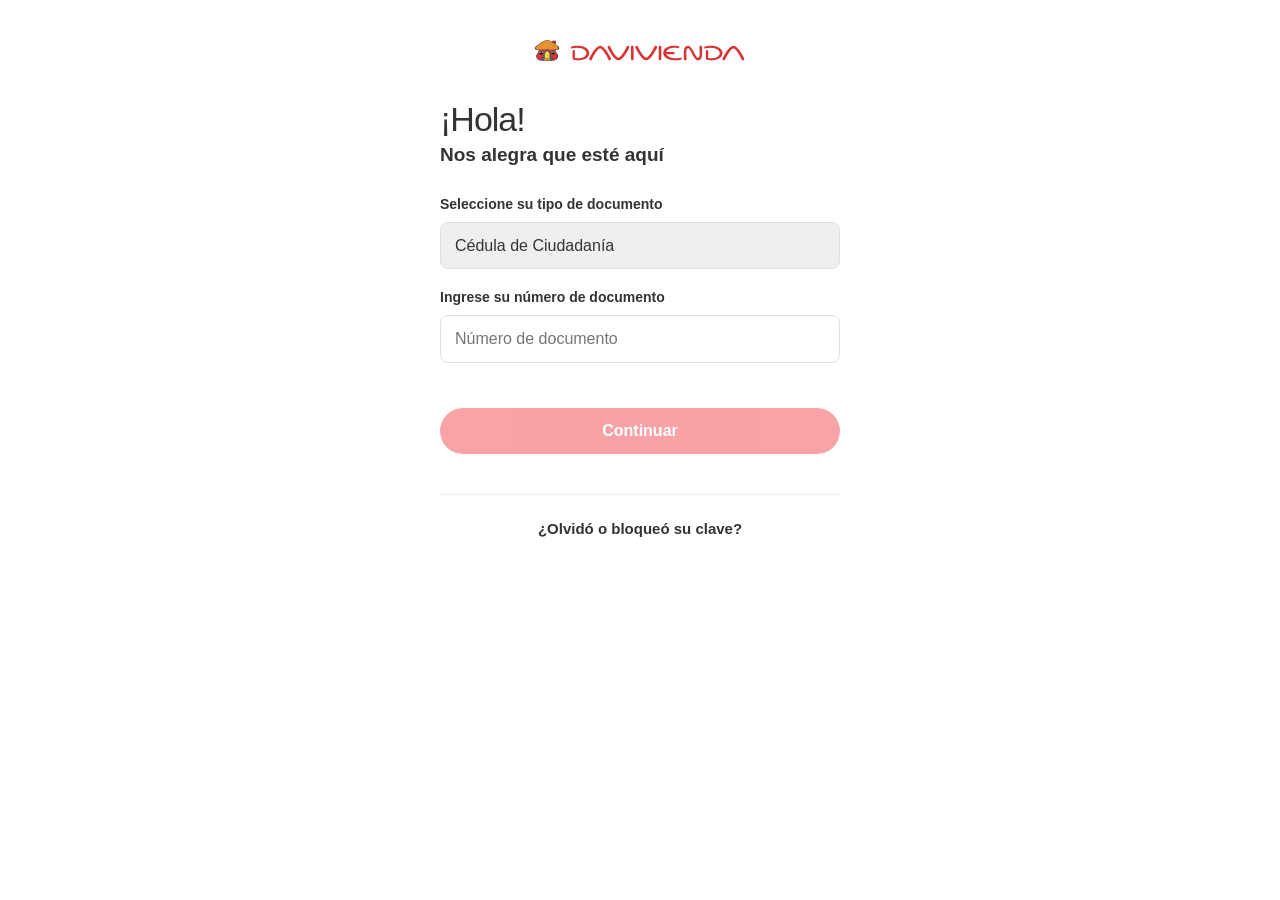
==== commit 5a308749: "Add files via upload" ====
--- a/index.html
+++ b/index.html
@@ -1,5700 +1,159 @@
-<!DOCTYPE html>
-<!-- saved from url=(0027)https://www.davivienda.com/ -->
-<html class="ltr yui3-js-enabled hydrated" dir="ltr" lang="es-CO" style="--vvw: 1520.800048828125px; --vvh: 729.5999755859375px; --vvpt: 0px; --vvpl: 0px; --vvot: 0px; --vvol: 0px; --vvz: 1; --vvkh: 0px;"><head><meta http-equiv="Content-Type" content="text/html; charset=UTF-8"><script type="text/javascript" async="" src="./index_files/js"></script><script async="" src="./index_files/gtm.js.descarga"></script><script type="text/javascript" async="" src="./index_files/events.js.descarga"></script><script async="" src="./index_files/saved_resource"></script><script type="text/javascript" async="" src="./index_files/events.js.descarga"></script><script src="./index_files/419905428818380" async=""></script><script src="./index_files/250286619111840" async=""></script><script async="" src="./index_files/fbevents.js.descarga"></script><script type="text/javascript" async="" src="./index_files/teads-fellow.js.descarga"></script><script type="text/javascript" async="" src="./index_files/js(1)"></script><script async="" src="./index_files/gtm(1).js.descarga"></script>
-    <title>Davivienda: productos y servicios de banca personas y empresas</title>
-    <meta property="fb:admins" content="500223733369340">
-    <meta name="author" content="Davivienda">
-    <meta name="geo.region" content="CO">
-    <meta name="geo.position" content="4.570868;-74.297333">
-    <meta name="ICBM" content="4.570868, -74.297333">
-    <meta name="geo.placename" content="Colombia">
-    <meta name="language" content="spanish">
-    <style data-styles="">slot-fb{display:contents}slot-fb[hidden]{display:none}app-button,app-modal,chat-body,chat-bubble,chat-footer,chat-header,dav-chip-item,dav-form-builder,dav-radiobutton,dav-readmore,dav-stars-rating,dav-vivi-bottom-sheet,dav-vivi-button,dav-vivi-checkbox,dav-vivi-dropdown,dav-vivi-predictive,vivi-bottomsheet-form,vivi-chat-component,vivi-dropdown,vivi-feedback-modal,vivi-modal,vivi-skeleton{visibility:hidden}.hydrated{visibility:inherit}</style><style data-styles="">slot-fb{display:contents}slot-fb[hidden]{display:none}dav-description-card,dav-predictive,dav-date-picker,dav-dropdown,dav-textfield,dav-alert-callout,dav-alert-inline,dav-icon-card,dav-input,dav-modal,dav-textarea,dav-alert-snackbar,dav-drawer,dav-resume,dav-select-card,dav-selection-controls-group,dav-step-card,dav-stepper,dav-accordion,dav-anchor-menu,dav-back-button,dav-chip,dav-control-page,dav-loader,dav-notification-badge,dav-tabs,dav-tooltip,dav-accordion-body,dav-accordion-section,dav-accordion-title,dav-alert-empty,dav-bottom-sheet,dav-checkbox,dav-chips-container,dav-divider,dav-link,dav-list-item,dav-main-layout,dav-more-button,dav-progress-bar,dav-snackbar,dav-switch,dav-tab,dav-tab-panel,dav-tag,dav-tracker,dav-selection-controls-container,dav-radio,dav-badge,dav-image,dav-list,dav-option,dav-alerts,dav-button,dav-content-box,dav-text,dav-icon,dav-helper,dav-label,dav-advice{visibility:hidden}.hydrated{visibility:inherit}</style>
-    <meta content="initial-scale=1.0, width=device-width" name="viewport">
-    <script>window.dataLayer = window.dataLayer || []; </script>
-    <style>@charset "UTF-8";.dav-button.sc-dav-button:disabled,.dav-button__white.sc-dav-button:disabled,.dav-button__outlineWhite.sc-dav-button:disabled,.dav-button__outline.sc-dav-button:disabled,.dav-button__text.sc-dav-button:disabled,.dav-button__primary.sc-dav-button:disabled,.dav-button.sc-dav-button,.dav-button__white.sc-dav-button,.dav-button__outlineWhite.sc-dav-button,.dav-button__outline.sc-dav-button,.dav-button__text.sc-dav-button,.dav-button__primary.sc-dav-button{font-family:"Davivienda", sans-serif;font-size:clamp(0.875rem, 1vw + 0.5rem, 1rem);line-height:150%;font-weight:400;text-align:left;font-style:normal;color:#404040}*.sc-dav-button{margin:0;padding:0;border:0;box-sizing:border-box;vertical-align:baseline;outline:none;border-width:0;-webkit-tap-highlight-color:transparent;-webkit-appearance:none;-moz-appearance:none;appearance:none;scrollbar-width:auto;scrollbar-color:#cacaca}.sc-dav-button::selection{background:#d7d7d7}img.sc-dav-button,picture.sc-dav-button,video.sc-dav-button,iframe.sc-dav-button,figure.sc-dav-button{max-width:100%;display:block;object-position:center center}a.sc-dav-button{text-decoration:underline;color:#404040;font-size:inherit}a.sc-dav-button:hover,a.sc-dav-button:focus{text-decoration:none}li.sc-dav-button{list-style-type:none}ol.sc-dav-button,ul.sc-dav-button{list-style:none}html.sc-dav-button{scroll-behavior:smooth}h1.sc-dav-button,h2.sc-dav-button,h3.sc-dav-button,h4.sc-dav-button,h5.sc-dav-button,h6.sc-dav-button,p.sc-dav-button,span.sc-dav-button,a.sc-dav-button,blockquote.sc-dav-button,b.sc-dav-button,u.sc-dav-button,em.sc-dav-button{font-size:1em;font-weight:inherit;font-style:inherit;text-decoration:none;color:inherit}blockquote.sc-dav-button:before,blockquote.sc-dav-button:after,q.sc-dav-button:before,q.sc-dav-button:after{content:"";content:none}form.sc-dav-button,input.sc-dav-button,textarea.sc-dav-button,select.sc-dav-button,button.sc-dav-button,label.sc-dav-button{font-family:inherit;font-size:inherit;background-color:transparent;color:inherit;display:block;appearance:none}button.sc-dav-button,select.sc-dav-button{text-transform:none}button.sc-dav-button,[type=button].sc-dav-button,[type=reset].sc-dav-button,[type=submit].sc-dav-button{appearance:button;-webkit-appearance:button}input.sc-dav-button{appearance:none;-webkit-appearance:none;-moz-appearance:none;box-shadow:none}input[type=radio].sc-dav-button{display:none}textarea.sc-dav-button,input.sc-dav-button:matches([type=email],[type=number].sc-dav-button,[type=password].sc-dav-button,[type=search].sc-dav-button,[type=tel].sc-dav-button,[type=text].sc-dav-button,[type=url]).sc-dav-button{appearance:none;-webkit-appearance:none;-moz-appearance:none;box-shadow:none}input[type=number].sc-dav-button::-webkit-inner-spin-button,input[type=number].sc-dav-button::-webkit-outer-spin-button{appearance:none;-moz-appearance:none}input[type=password].sc-dav-button{text-align:left}input[type=number].sc-dav-button{appearance:texfield;-moz-appearance:textfield}input[type=number].sc-dav-button:focus{appearance:texfield;-moz-appearance:textfield}label.sc-dav-button{display:inline-block;width:auto;position:relative}table.sc-dav-button,tr.sc-dav-button,td.sc-dav-button{border-collapse:collapse;border-spacing:0}svg.sc-dav-button{width:100%;display:block;fill:currentColor}body.sc-dav-button{min-height:100vh;font-size:100%;background-color:#ebecf0;-webkit-font-smoothing:antialiased;-moz-osx-font-smoothing:grayscale;overscroll-behavior-x:none;overscroll-behavior-y:none}*.sc-dav-button::-webkit-scrollbar{width:4px;height:4px}*.sc-dav-button::-webkit-scrollbar-track{background:transparent}*.sc-dav-button::-webkit-scrollbar-thumb{background-color:#cacaca;border-radius:4px;border:none}.sc-dav-button-h{display:block}.dav-button.sc-dav-button,.dav-button__white.sc-dav-button,.dav-button__outlineWhite.sc-dav-button,.dav-button__outline.sc-dav-button,.dav-button__text.sc-dav-button,.dav-button__primary.sc-dav-button{display:flex;justify-content:center;align-items:center;gap:4px;border-radius:100px;isolation:isolate;border:none;outline:none;transition:all 0.3s;cursor:pointer;box-shadow:inherit;width:fit-content}.dav-button.sc-dav-button,.dav-button__white.sc-dav-button,.dav-button__outlineWhite.sc-dav-button,.dav-button__outline.sc-dav-button,.dav-button__text.sc-dav-button,.dav-button__primary.sc-dav-button{font-weight:700;position:relative;overflow:hidden;text-align:center;box-shadow:none}.dav-button.sc-dav-button:active:after,.dav-button__white.sc-dav-button:active:after,.dav-button__outlineWhite.sc-dav-button:active:after,.dav-button__outline.sc-dav-button:active:after,.dav-button__text.sc-dav-button:active:after,.dav-button__primary.sc-dav-button:active:after{width:500px;height:500px}.dav-button.sc-dav-button>.sc-dav-button:nth-child(n),.dav-button__white.sc-dav-button>.sc-dav-button:nth-child(n),.dav-button__outlineWhite.sc-dav-button>.sc-dav-button:nth-child(n),.dav-button__outline.sc-dav-button>.sc-dav-button:nth-child(n),.dav-button__text.sc-dav-button>.sc-dav-button:nth-child(n),.dav-button__primary.sc-dav-button>.sc-dav-button:nth-child(n){z-index:1}.dav-button.sc-dav-button:disabled,.dav-button__white.sc-dav-button:disabled,.dav-button__outlineWhite.sc-dav-button:disabled,.dav-button__outline.sc-dav-button:disabled,.dav-button__text.sc-dav-button:disabled,.dav-button__primary.sc-dav-button:disabled{font-weight:700;text-align:center;cursor:not-allowed}.dav-button.sc-dav-button:focus-visible,.dav-button__white.sc-dav-button:focus-visible,.dav-button__outlineWhite.sc-dav-button:focus-visible,.dav-button__outline.sc-dav-button:focus-visible,.dav-button__text.sc-dav-button:focus-visible,.dav-button__primary.sc-dav-button:focus-visible{border:1px solid #005EDC;box-sizing:border-box}.dav-button.sc-dav-button,.dav-button__white.sc-dav-button,.dav-button__outlineWhite.sc-dav-button,.dav-button__outline.sc-dav-button,.dav-button__text.sc-dav-button,.dav-button__primary.sc-dav-button{box-sizing:border-box}.dav-button--center.sc-dav-button{justify-content:space-between;gap:clamp(8px, 4vw - 16px, 16px)}.dav-button.sm.sc-dav-button,.sm.dav-button__white.sc-dav-button,.sm.dav-button__outlineWhite.sc-dav-button,.sm.dav-button__outline.sc-dav-button,.sm.dav-button__text.sc-dav-button,.sm.dav-button__primary.sc-dav-button{min-width:clamp(104px, 16vw + 8px, 136px);padding:clamp(4px, 2vw - 8px, 8px) 16px;font-size:clamp(0.75rem, 1vw + 0.375rem, 0.875rem)}.dav-button.md.sc-dav-button,.md.dav-button__white.sc-dav-button,.md.dav-button__outlineWhite.sc-dav-button,.md.dav-button__outline.sc-dav-button,.md.dav-button__text.sc-dav-button,.md.dav-button__primary.sc-dav-button{min-width:clamp(136px, 40vw - 104px, 216px);padding:8px 16px;font-size:clamp(0.875rem, 1vw + 0.5rem, 1rem)}.dav-button.lg.sc-dav-button,.lg.dav-button__white.sc-dav-button,.lg.dav-button__outlineWhite.sc-dav-button,.lg.dav-button__outline.sc-dav-button,.lg.dav-button__text.sc-dav-button,.lg.dav-button__primary.sc-dav-button{min-width:clamp(216px, 4vw + 192px, 224px);padding:8px 16px;font-size:clamp(1rem, 1vw + 0.625rem, 1.125rem)}.dav-button__primary.sc-dav-button{background-color:#E1111C;color:#FFFFFF}.dav-button__primary.sc-dav-button:hover{background:#FF3A44}.dav-button__primary[aria-disabled=false].sc-dav-button:active,.dav-button__primary[aria-disabled=false].sc-dav-button:hover:active{background:#B70412}.dav-button__primary[aria-disabled=true].sc-dav-button{background-color:#E0E1E3;color:#6E6E6E;cursor:not-allowed}.dav-button__primary--loading.sc-dav-button{background-color:#B70412}.dav-button__primary--loading.sc-dav-button::before{content:"";border-radius:100px;background-color:#E1111C;height:100%;position:absolute;left:0;z-index:-1;display:inline-block;animation:loading 3s ease-in-out infinite}.dav-button__text.sc-dav-button{background-color:initial;color:#404040}.dav-button__text.sc-dav-button:hover{background:#EDEEF0}.dav-button__text[aria-disabled=false].sc-dav-button:active,.dav-button__text[aria-disabled=false].sc-dav-button:hover:active{background:#E0E1E3}.dav-button__text[aria-disabled=true].sc-dav-button{background-color:transparent;color:#6E6E6E;cursor:not-allowed}.dav-button__outline.sc-dav-button{background-color:transparent;border:1px solid #404040;color:#404040}.dav-button__outline.sc-dav-button:hover{background:#EDEEF0}.dav-button__outline[aria-disabled=false].sc-dav-button:active,.dav-button__outline[aria-disabled=false].sc-dav-button:hover:active{background:#E0E1E3}.dav-button__outline[aria-disabled=true].sc-dav-button{background-color:transparent;color:#6E6E6E;cursor:not-allowed}.dav-button__outlineWhite.sc-dav-button{background-color:transparent;border:1px solid #FFFFFF;color:#FFFFFF}.dav-button__outlineWhite.sc-dav-button:hover{color:#404040;background:#FFFFFF}.dav-button__outlineWhite[aria-disabled=false].sc-dav-button:active,.dav-button__outlineWhite[aria-disabled=false].sc-dav-button:hover:active{background:#E0E1E3}.dav-button__outlineWhite[aria-disabled=true].sc-dav-button{background-color:transparent;color:#6E6E6E;border-color:#6E6E6E;cursor:not-allowed}.dav-button__white.sc-dav-button{background-color:#FFFFFF;color:#404040}.dav-button__white.sc-dav-button:hover{background:#EDEEF0}.dav-button__white[aria-disabled=false].sc-dav-button:active,.dav-button__white[aria-disabled=false].sc-dav-button:hover:active{background:#E0E1E3}.dav-button__white[aria-disabled=true].sc-dav-button{background-color:#FFFFFF;color:#6E6E6E;cursor:not-allowed}slot-fb{display:contents}slot-fb[hidden]{display:none}</style><link rel="modulepreload" crossorigin="" href="https://www.davivienda.com/documents/d/guest/lodash">
-    <link rel="modulepreload" crossorigin="" href="https://www.davivienda.com/documents/d/guest/vendor-others">
-    <link rel="modulepreload" crossorigin="" href="https://www.davivienda.com/documents/d/guest/davi-components">
-    <link rel="modulepreload" crossorigin="" href="https://www.davivienda.com/documents/d/guest/vendor">
-    <link rel="stylesheet" crossorigin="" href="./index_files/vendor-others-css">
-    <link rel="stylesheet" crossorigin="" href="./index_files/index-css">
-
-
-
-
-
-
-
-
-
-
-
-
-
-
-
-
-
-
-
-
-
-
-
-
-
-
-
-
-
-
-
-
-
-
-
-
-
-
-
-
-
-
-<meta content="index, follow" name="robots"><meta content="Encuentre información sobre los productos y servicios de Davivienda. Cuentas, créditos, seguros, tarjetas, inversiones y más en banca personas y empresas." lang="es-CO" name="description">
-
-
-<script type="importmap">{"imports":{"@clayui/breadcrumb":"/o/frontend-taglib-clay/__liferay__/exports/@clayui$breadcrumb.js","@clayui/form":"/o/frontend-taglib-clay/__liferay__/exports/@clayui$form.js","react-dom":"/o/frontend-js-react-web/__liferay__/exports/react-dom.js","@clayui/popover":"/o/frontend-taglib-clay/__liferay__/exports/@clayui$popover.js","@clayui/charts":"/o/frontend-taglib-clay/__liferay__/exports/@clayui$charts.js","@clayui/shared":"/o/frontend-taglib-clay/__liferay__/exports/@clayui$shared.js","@clayui/localized-input":"/o/frontend-taglib-clay/__liferay__/exports/@clayui$localized-input.js","@clayui/modal":"/o/frontend-taglib-clay/__liferay__/exports/@clayui$modal.js","@clayui/empty-state":"/o/frontend-taglib-clay/__liferay__/exports/@clayui$empty-state.js","@clayui/color-picker":"/o/frontend-taglib-clay/__liferay__/exports/@clayui$color-picker.js","@clayui/navigation-bar":"/o/frontend-taglib-clay/__liferay__/exports/@clayui$navigation-bar.js","react":"/o/frontend-js-react-web/__liferay__/exports/react.js","@clayui/pagination":"/o/frontend-taglib-clay/__liferay__/exports/@clayui$pagination.js","@clayui/icon":"/o/frontend-taglib-clay/__liferay__/exports/@clayui$icon.js","@clayui/table":"/o/frontend-taglib-clay/__liferay__/exports/@clayui$table.js","@clayui/autocomplete":"/o/frontend-taglib-clay/__liferay__/exports/@clayui$autocomplete.js","@clayui/slider":"/o/frontend-taglib-clay/__liferay__/exports/@clayui$slider.js","@clayui/management-toolbar":"/o/frontend-taglib-clay/__liferay__/exports/@clayui$management-toolbar.js","@clayui/multi-select":"/o/frontend-taglib-clay/__liferay__/exports/@clayui$multi-select.js","@clayui/nav":"/o/frontend-taglib-clay/__liferay__/exports/@clayui$nav.js","@clayui/time-picker":"/o/frontend-taglib-clay/__liferay__/exports/@clayui$time-picker.js","@clayui/provider":"/o/frontend-taglib-clay/__liferay__/exports/@clayui$provider.js","@clayui/upper-toolbar":"/o/frontend-taglib-clay/__liferay__/exports/@clayui$upper-toolbar.js","@clayui/loading-indicator":"/o/frontend-taglib-clay/__liferay__/exports/@clayui$loading-indicator.js","@clayui/panel":"/o/frontend-taglib-clay/__liferay__/exports/@clayui$panel.js","@clayui/drop-down":"/o/frontend-taglib-clay/__liferay__/exports/@clayui$drop-down.js","@clayui/list":"/o/frontend-taglib-clay/__liferay__/exports/@clayui$list.js","@clayui/date-picker":"/o/frontend-taglib-clay/__liferay__/exports/@clayui$date-picker.js","@clayui/label":"/o/frontend-taglib-clay/__liferay__/exports/@clayui$label.js","@clayui/data-provider":"/o/frontend-taglib-clay/__liferay__/exports/@clayui$data-provider.js","@liferay/frontend-js-api/data-set":"/o/frontend-js-dependencies-web/__liferay__/exports/@liferay$js-api$data-set.js","@clayui/core":"/o/frontend-taglib-clay/__liferay__/exports/@clayui$core.js","@liferay/language/":"/o/js/language/","@clayui/pagination-bar":"/o/frontend-taglib-clay/__liferay__/exports/@clayui$pagination-bar.js","@clayui/layout":"/o/frontend-taglib-clay/__liferay__/exports/@clayui$layout.js","@clayui/multi-step-nav":"/o/frontend-taglib-clay/__liferay__/exports/@clayui$multi-step-nav.js","@liferay/frontend-js-api":"/o/frontend-js-dependencies-web/__liferay__/exports/@liferay$js-api.js","@clayui/css":"/o/frontend-taglib-clay/__liferay__/exports/@clayui$css.js","@clayui/toolbar":"/o/frontend-taglib-clay/__liferay__/exports/@clayui$toolbar.js","@clayui/alert":"/o/frontend-taglib-clay/__liferay__/exports/@clayui$alert.js","@clayui/badge":"/o/frontend-taglib-clay/__liferay__/exports/@clayui$badge.js","@clayui/link":"/o/frontend-taglib-clay/__liferay__/exports/@clayui$link.js","@clayui/card":"/o/frontend-taglib-clay/__liferay__/exports/@clayui$card.js","@clayui/progress-bar":"/o/frontend-taglib-clay/__liferay__/exports/@clayui$progress-bar.js","@clayui/tooltip":"/o/frontend-taglib-clay/__liferay__/exports/@clayui$tooltip.js","@clayui/button":"/o/frontend-taglib-clay/__liferay__/exports/@clayui$button.js","@clayui/tabs":"/o/frontend-taglib-clay/__liferay__/exports/@clayui$tabs.js","@clayui/sticker":"/o/frontend-taglib-clay/__liferay__/exports/@clayui$sticker.js"},"scopes":{}}</script><script data-senna-track="temporary">var Liferay = window.Liferay || {};Liferay.Icons = Liferay.Icons || {};Liferay.Icons.controlPanelSpritemap = 'https://www.davivienda.com/o/admin-theme/images/clay/icons.svg'; Liferay.Icons.spritemap = 'https://www.davivienda.com/o/Davi-Theme/images/clay/icons.svg';</script>
-<script data-senna-track="permanent" type="text/javascript">window.Liferay = window.Liferay || {}; window.Liferay.CSP = {nonce: ''};</script>
-<link data-senna-track="temporary" href="https://www.davivienda.com/" rel="canonical">
-<link data-senna-track="temporary" href="https://www.davivienda.com/" hreflang="es-CO" rel="alternate">
-<link data-senna-track="temporary" href="https://www.davivienda.com/" hreflang="x-default" rel="alternate">
-<meta property="og:description" content="Encuentre información sobre los productos y servicios de Davivienda. Cuentas, créditos, seguros, tarjetas, inversiones y más en banca personas y empresas.">
-<meta property="og:locale" content="es_CO">
-<meta property="og:locale:alternate" content="es_CO">
-<meta property="og:site_name" content="Davivienda Prod">
-<meta property="og:title" content="Davivienda: productos y servicios de banca personas y empresas">
-<meta property="og:type" content="website">
-<meta property="og:url" content="https://www.davivienda.com">
-<meta property="og:image" content="https://www.davivienda.com/documents/816879/828406/Home-Opengraph+%281%29.webp/745ffd69-7ec9-5b96-3e02-b180bea7d528?version=1.0&amp;t=1766506517060&amp;imagePreview=1">
-
-<meta property="og:image:secure_url" content="https://www.davivienda.com/documents/816879/828406/Home-Opengraph+%281%29.webp/745ffd69-7ec9-5b96-3e02-b180bea7d528?version=1.0&amp;t=1766506517060&amp;imagePreview=1">
-<meta property="og:image:type" content="image/webp">
-<meta property="og:image:url" content="https://www.davivienda.com/documents/816879/828406/Home-Opengraph+%281%29.webp/745ffd69-7ec9-5b96-3e02-b180bea7d528?version=1.0&amp;t=1766506517060&amp;imagePreview=1">
-
-
-<script type="text/javascript" src="./index_files/ruxitagentjs_ICA7NVfghrux_10331260218130851.js.descarga" data-dtconfig="app=6e3a0d00a63302d9|ssc=1|owasp=1|featureHash=ICA7NVfghrux|srsr=50000|rdnt=0|uxrgce=1|cuc=vrbxqx1s|mel=100000|dpvc=1|md=mdcc1=a#divMessage ^rb table ^rb tbody ^rb tr ^rb td:nth-child(2),mdcc2=a#viewns_Z7_GIL0H840OOJID0QS1EP5P812H5_^bs:form ^rb span ^rb h3,mdcc4=bJDID,mdcc5=a#lblerror,mdcc11=bJDID,mdcc12=adiv-mensajes-gral|lastModification=1775855234902|tp=500,50,0|srbbv=2|agentUri=/ruxitagentjs_ICA7NVfghrux_10331260218130851.js|reportUrl=/rb_esd62814|rid=RID_2418|rpid=-1779589378|domain=www.davivienda.com"></script><link href="https://www.davivienda.com/documents/816881/819781/Logo+davivienda/dfe78d40-5bde-7774-88d9-99b23d27e36e" rel="apple-touch-icon">
-<link href="https://www.davivienda.com/documents/816881/819781/Logo+davivienda/dfe78d40-5bde-7774-88d9-99b23d27e36e" rel="icon">
-
-
-
-<script charset="utf-8" id="yui_patched_v3_20_5_1_1776089135751_46" src="./index_files/saved_resource(1)" async=""></script><script charset="utf-8" id="yui_patched_v3_20_5_1_1776089135751_47" src="./index_files/saved_resource(2)" async=""></script><link rel="stylesheet" id="yui_patched_v3_20_5_1_1776089135751_81" href="./index_files/saved_resource(3)"><script charset="utf-8" id="yui_patched_v3_20_5_1_1776089135751_82" src="./index_files/saved_resource(4)" async=""></script><script charset="utf-8" id="yui_patched_v3_20_5_1_1776089135751_99" src="./index_files/saved_resource(5)" async=""></script><script charset="utf-8" id="yui_patched_v3_20_5_1_1776089135751_100" src="./index_files/saved_resource(6)" async=""></script><link class="lfr-css-file" data-senna-track="temporary" href="./index_files/clay.css" id="liferayAUICSS" rel="stylesheet" type="text/css">
-
-
-
-
-
-
-
-
-
-	<link href="./index_files/combo" rel="stylesheet" type="text/css" data-senna-track="temporary" id="ed1b1090">
-
-
-
-
-
-
-
-
-<script type="text/javascript" data-senna-track="temporary">
-	// <![CDATA[
-		var Liferay = Liferay || {};
-
-		Liferay.Browser = {
-			acceptsGzip: function () {
-				return true;
-			},
-
-			
-
-			getMajorVersion: function () {
-				return 146.0;
-			},
-
-			getRevision: function () {
-				return '537.36';
-			},
-			getVersion: function () {
-				return '146.0';
-			},
-
-			
-
-			isAir: function () {
-				return false;
-			},
-			isChrome: function () {
-				return true;
-			},
-			isEdge: function () {
-				return false;
-			},
-			isFirefox: function () {
-				return false;
-			},
-			isGecko: function () {
-				return true;
-			},
-			isIe: function () {
-				return false;
-			},
-			isIphone: function () {
-				return false;
-			},
-			isLinux: function () {
-				return false;
-			},
-			isMac: function () {
-				return false;
-			},
-			isMobile: function () {
-				return false;
-			},
-			isMozilla: function () {
-				return false;
-			},
-			isOpera: function () {
-				return false;
-			},
-			isRtf: function () {
-				return true;
-			},
-			isSafari: function () {
-				return true;
-			},
-			isSun: function () {
-				return false;
-			},
-			isWebKit: function () {
-				return true;
-			},
-			isWindows: function () {
-				return true;
-			}
-		};
-
-		Liferay.Data = Liferay.Data || {};
-
-		Liferay.Data.ICONS_INLINE_SVG = true;
-
-		Liferay.Data.NAV_SELECTOR = '#navigation';
-
-		Liferay.Data.NAV_SELECTOR_MOBILE = '#navigationCollapse';
-
-		Liferay.Data.isCustomizationView = function () {
-			return false;
-		};
-
-		Liferay.Data.notices = [
-			
-		];
-
-		(function () {
-			var available = {};
-
-			var direction = {};
-
-			
-
-				available['es_CO'] = 'español\x20\x28Colombia\x29';
-				direction['es_CO'] = 'ltr';
-
-			
-
-			let _cache = {};
-
-			if (Liferay && Liferay.Language && Liferay.Language._cache) {
-				_cache = Liferay.Language._cache;
-			}
-
-			Liferay.Language = {
-				_cache,
-				available,
-				direction,
-				get: function(key) {
-					let value = Liferay.Language._cache[key];
-
-					if (value === undefined) {
-						value = key;
-					}
-
-					return value;
-				}
-			};
-		})();
-
-		var featureFlags = {"LPD-10964":false,"LPS-193884":false,"LPD-30371":false,"LPS-178642":false,"LPS-193005":false,"LPD-31789":false,"LPD-10562":false,"LPD-11212":false,"LPS-114786":false,"COMMERCE-8087":true,"LPD-13311":false,"LRAC-10757":false,"LPS-180090":false,"LPS-178052":false,"LPS-189856":false,"LPD-21414":false,"LPS-185892":false,"LPS-186620":false,"LPD-10727":false,"LPS-184404":false,"LPS-198183":false,"LPD-35678":false,"LPD-6378":false,"LPS-153714":false,"LPS-96845":false,"LPD-11848":false,"LPS-170670":false,"LPD-7822":false,"LPS-169981":false,"LPS-177027":false,"LPD-11003":false,"LPD-32247":false,"LPS-135430":false,"LPD-20556":false,"LPS-134060":false,"LPS-164563":false,"LPD-28830":false,"LPD-27222":false,"LPS-122920":false,"LPS-199086":false,"LPD-35128":false,"LPD-10588":false,"LPD-13778":false,"LPD-11313":false,"LPD-6368":false,"LPS-202104":false,"LPD-19955":false,"LPS-187142":false,"LPD-35443":false,"LPD-15596":false,"LPD-11232":false,"LPS-196935":false,"LPS-176691":false,"LPS-197909":false,"LPD-29516":false,"COMMERCE-8949":false,"LPD-11228":false,"LPS-153813":false,"LPD-17809":false,"COMMERCE-13024":false,"LPS-165482":false,"LPS-193551":false,"LPS-197477":false,"LPS-174816":false,"LPS-186360":false,"LPD-32867":false,"LPS-153332":false,"LPD-35013":false,"LPS-179669":false,"LPS-174417":false,"LPD-11147":false,"LPD-31212":false,"LPD-18221":false,"LPS-155284":false,"LRAC-15017":false,"LPD-19870":false,"LPS-200108":false,"LPD-20131":false,"LPS-159643":false,"LPS-129412":false,"LPD-21265":false,"LPS-169837":false,"LPD-20379":false};
-
-		Liferay.FeatureFlags = Object.keys(featureFlags).reduce(
-			(acc, key) => ({
-				...acc, [key]: featureFlags[key] === 'true' || featureFlags[key] === true
-			}), {}
-		);
-
-		Liferay.PortletKeys = {
-			DOCUMENT_LIBRARY: 'com_liferay_document_library_web_portlet_DLPortlet',
-			DYNAMIC_DATA_MAPPING: 'com_liferay_dynamic_data_mapping_web_portlet_DDMPortlet',
-			ITEM_SELECTOR: 'com_liferay_item_selector_web_portlet_ItemSelectorPortlet'
-		};
-
-		Liferay.PropsValues = {
-			JAVASCRIPT_SINGLE_PAGE_APPLICATION_TIMEOUT: 0,
-			UPLOAD_SERVLET_REQUEST_IMPL_MAX_SIZE: 904857600
-		};
-
-		Liferay.ThemeDisplay = {
-
-			
-
-			
-				getLayoutId: function () {
-					return '339';
-				},
-
-				
-
-				getLayoutRelativeControlPanelURL: function () {
-					return '/group/guest/~/control_panel/manage';
-				},
-
-				getLayoutRelativeURL: function () {
-					return '/home';
-				},
-				getLayoutURL: function () {
-					return 'https://www.davivienda.com/home';
-				},
-				getParentLayoutId: function () {
-					return '0';
-				},
-				isControlPanel: function () {
-					return false;
-				},
-				isPrivateLayout: function () {
-					return 'false';
-				},
-				isVirtualLayout: function () {
-					return false;
-				},
-			
-
-			getBCP47LanguageId: function () {
-				return 'es-CO';
-			},
-			getCanonicalURL: function () {
-
-				
-
-				return 'https\x3a\x2f\x2fwww\x2edavivienda\x2ecom';
-			},
-			getCDNBaseURL: function () {
-				return 'https://www.davivienda.com';
-			},
-			getCDNDynamicResourcesHost: function () {
-				return '';
-			},
-			getCDNHost: function () {
-				return '';
-			},
-			getCompanyGroupId: function () {
-				return '816881';
-			},
-			getCompanyId: function () {
-				return '35841064124509';
-			},
-			getDefaultLanguageId: function () {
-				return 'es_CO';
-			},
-			getDoAsUserIdEncoded: function () {
-				return '';
-			},
-			getLanguageId: function () {
-				return 'es_CO';
-			},
-			getParentGroupId: function () {
-				return '816879';
-			},
-			getPathContext: function () {
-				return '';
-			},
-			getPathImage: function () {
-				return '/image';
-			},
-			getPathJavaScript: function () {
-				return '/o/frontend-js-web';
-			},
-			getPathMain: function () {
-				return '/c';
-			},
-			getPathThemeImages: function () {
-				return 'https://www.davivienda.com/o/Davi-Theme/images';
-			},
-			getPathThemeRoot: function () {
-				return '/o/Davi-Theme';
-			},
-			getPlid: function () {
-				return '986';
-			},
-			getPortalURL: function () {
-				return 'https://www.davivienda.com';
-			},
-			getRealUserId: function () {
-				return '816856';
-			},
-			getRemoteAddr: function () {
-				return '179.51.118.252';
-			},
-			getRemoteHost: function () {
-				return '179.51.118.252';
-			},
-			getScopeGroupId: function () {
-				return '816879';
-			},
-			getScopeGroupIdOrLiveGroupId: function () {
-				return '816879';
-			},
-			getSessionId: function () {
-				return '';
-			},
-			getSiteAdminURL: function () {
-				return 'https://www.davivienda.com/group/guest/~/control_panel/manage?p_p_lifecycle=0&p_p_state=maximized&p_p_mode=view';
-			},
-			getSiteGroupId: function () {
-				return '816879';
-			},
-			getURLControlPanel: function () {
-				return '/group/control_panel?refererPlid=986';
-			},
-			getURLHome: function () {
-				return 'https\x3a\x2f\x2fwww\x2edavivienda\x2ecom\x2f';
-			},
-			getUserEmailAddress: function () {
-				return '';
-			},
-			getUserId: function () {
-				return '816856';
-			},
-			getUserName: function () {
-				return '';
-			},
-			isAddSessionIdToURL: function () {
-				return false;
-			},
-			isImpersonated: function () {
-				return false;
-			},
-			isSignedIn: function () {
-				return false;
-			},
-
-			isStagedPortlet: function () {
-				
-					
-						return false;
-					
-				
-			},
-
-			isStateExclusive: function () {
-				return false;
-			},
-			isStateMaximized: function () {
-				return false;
-			},
-			isStatePopUp: function () {
-				return false;
-			}
-		};
-
-		var themeDisplay = Liferay.ThemeDisplay;
-
-		Liferay.AUI = {
-
-			
-
-			getCombine: function () {
-				return true;
-			},
-			getComboPath: function () {
-				return '/combo/?browserId=chrome&minifierType=&languageId=es_CO&t=1775790666353&';
-			},
-			getDateFormat: function () {
-				return '%d/%m/%Y';
-			},
-			getEditorCKEditorPath: function () {
-				return '/o/frontend-editor-ckeditor-web';
-			},
-			getFilter: function () {
-				var filter = 'raw';
-
-				
-					
-						filter = 'min';
-					
-					
-
-				return filter;
-			},
-			getFilterConfig: function () {
-				var instance = this;
-
-				var filterConfig = null;
-
-				if (!instance.getCombine()) {
-					filterConfig = {
-						replaceStr: '.js' + instance.getStaticResourceURLParams(),
-						searchExp: '\\.js$'
-					};
-				}
-
-				return filterConfig;
-			},
-			getJavaScriptRootPath: function () {
-				return '/o/frontend-js-web';
-			},
-			getPortletRootPath: function () {
-				return '/html/portlet';
-			},
-			getStaticResourceURLParams: function () {
-				return '?browserId=chrome&minifierType=&languageId=es_CO&t=1775790666353';
-			}
-		};
-
-		Liferay.authToken = 'Ql8TSs0r';
-
-		
-
-		Liferay.currentURL = '\x2f';
-		Liferay.currentURLEncoded = '\x252F';
-	// ]]>
-</script>
-
-<script data-senna-track="temporary" type="text/javascript">window.__CONFIG__= {basePath: '',combine: true, defaultURLParams: null, explainResolutions: false, exposeGlobal: false, logLevel: 'warn', moduleType: 'module', namespace:'Liferay', nonce: '', reportMismatchedAnonymousModules: 'warn', resolvePath: '/o/js_resolve_modules', url: '/combo/?browserId=chrome&minifierType=js&languageId=es_CO&t=1775790666353&', waitTimeout: 60000};</script><script data-senna-track="permanent" src="./index_files/loader.js.descarga" type="text/javascript"></script><script data-senna-track="permanent" src="./index_files/combo(1)" type="text/javascript"></script>
-<script data-senna-track="temporary" type="text/javascript" src="./index_files/jquery.min.js.descarga"></script><script async="" data-senna-track="temporary" type="text/javascript" rel="preload" src="./index_files/main-head-min.js.descarga"></script><script data-senna-track="temporary" type="text/javascript">window.Liferay = Liferay || {}; window.Liferay.OAuth2 = {getAuthorizeURL: function() {return 'https://www.davivienda.com/o/oauth2/authorize';}, getBuiltInRedirectURL: function() {return 'https://www.davivienda.com/o/oauth2/redirect';}, getIntrospectURL: function() { return 'https://www.davivienda.com/o/oauth2/introspect';}, getTokenURL: function() {return 'https://www.davivienda.com/o/oauth2/token';}, getUserAgentApplication: function(externalReferenceCode) {return Liferay.OAuth2._userAgentApplications[externalReferenceCode];}, _userAgentApplications: {}}</script><script data-senna-track="temporary" type="text/javascript">try {var MODULE_MAIN='dynamic-data-mapping-web@5.0.113/index';var MODULE_PATH='/o/dynamic-data-mapping-web';/**
- * SPDX-FileCopyrightText: (c) 2000 Liferay, Inc. https://liferay.com
- * SPDX-License-Identifier: LGPL-2.1-or-later OR LicenseRef-Liferay-DXP-EULA-2.0.0-2023-06
- */
-
-(function () {
-	const LiferayAUI = Liferay.AUI;
-
-	AUI().applyConfig({
-		groups: {
-			ddm: {
-				base: MODULE_PATH + '/js/legacy/',
-				combine: Liferay.AUI.getCombine(),
-				filter: LiferayAUI.getFilterConfig(),
-				modules: {
-					'liferay-ddm-form': {
-						path: 'ddm_form.js',
-						requires: [
-							'aui-base',
-							'aui-datatable',
-							'aui-datatype',
-							'aui-image-viewer',
-							'aui-parse-content',
-							'aui-set',
-							'aui-sortable-list',
-							'json',
-							'liferay-form',
-							'liferay-map-base',
-							'liferay-translation-manager',
-							'liferay-util-window',
-						],
-					},
-					'liferay-portlet-dynamic-data-mapping': {
-						condition: {
-							trigger: 'liferay-document-library',
-						},
-						path: 'main.js',
-						requires: [
-							'arraysort',
-							'aui-form-builder-deprecated',
-							'aui-form-validator',
-							'aui-map',
-							'aui-text-unicode',
-							'json',
-							'liferay-menu',
-							'liferay-translation-manager',
-							'liferay-util-window',
-							'text',
-						],
-					},
-					'liferay-portlet-dynamic-data-mapping-custom-fields': {
-						condition: {
-							trigger: 'liferay-document-library',
-						},
-						path: 'custom_fields.js',
-						requires: ['liferay-portlet-dynamic-data-mapping'],
-					},
-				},
-				root: MODULE_PATH + '/js/legacy/',
-			},
-		},
-	});
-})();
-} catch(error) {console.error(error);}try {var MODULE_MAIN='portal-search-web@6.0.144/index';var MODULE_PATH='/o/portal-search-web';/**
- * SPDX-FileCopyrightText: (c) 2000 Liferay, Inc. https://liferay.com
- * SPDX-License-Identifier: LGPL-2.1-or-later OR LicenseRef-Liferay-DXP-EULA-2.0.0-2023-06
- */
-
-(function () {
-	AUI().applyConfig({
-		groups: {
-			search: {
-				base: MODULE_PATH + '/js/',
-				combine: Liferay.AUI.getCombine(),
-				filter: Liferay.AUI.getFilterConfig(),
-				modules: {
-					'liferay-search-custom-range-facet': {
-						path: 'custom_range_facet.js',
-						requires: ['aui-form-validator'],
-					},
-				},
-				root: MODULE_PATH + '/js/',
-			},
-		},
-	});
-})();
-} catch(error) {console.error(error);}try {var MODULE_MAIN='contacts-web@5.0.63/index';var MODULE_PATH='/o/contacts-web';/**
- * SPDX-FileCopyrightText: (c) 2000 Liferay, Inc. https://liferay.com
- * SPDX-License-Identifier: LGPL-2.1-or-later OR LicenseRef-Liferay-DXP-EULA-2.0.0-2023-06
- */
-
-(function () {
-	AUI().applyConfig({
-		groups: {
-			contactscenter: {
-				base: MODULE_PATH + '/js/legacy/',
-				combine: Liferay.AUI.getCombine(),
-				filter: Liferay.AUI.getFilterConfig(),
-				modules: {
-					'liferay-contacts-center': {
-						path: 'main.js',
-						requires: [
-							'aui-io-plugin-deprecated',
-							'aui-toolbar',
-							'autocomplete-base',
-							'datasource-io',
-							'json-parse',
-							'liferay-portlet-base',
-							'liferay-util-window',
-						],
-					},
-				},
-				root: MODULE_PATH + '/js/legacy/',
-			},
-		},
-	});
-})();
-} catch(error) {console.error(error);}try {var MODULE_MAIN='frontend-editor-alloyeditor-web@5.0.54/index';var MODULE_PATH='/o/frontend-editor-alloyeditor-web';/**
- * SPDX-FileCopyrightText: (c) 2000 Liferay, Inc. https://liferay.com
- * SPDX-License-Identifier: LGPL-2.1-or-later OR LicenseRef-Liferay-DXP-EULA-2.0.0-2023-06
- */
-
-(function () {
-	AUI().applyConfig({
-		groups: {
-			alloyeditor: {
-				base: MODULE_PATH + '/js/legacy/',
-				combine: Liferay.AUI.getCombine(),
-				filter: Liferay.AUI.getFilterConfig(),
-				modules: {
-					'liferay-alloy-editor': {
-						path: 'alloyeditor.js',
-						requires: [
-							'aui-component',
-							'liferay-portlet-base',
-							'timers',
-						],
-					},
-					'liferay-alloy-editor-source': {
-						path: 'alloyeditor_source.js',
-						requires: [
-							'aui-debounce',
-							'liferay-fullscreen-source-editor',
-							'liferay-source-editor',
-							'plugin',
-						],
-					},
-				},
-				root: MODULE_PATH + '/js/legacy/',
-			},
-		},
-	});
-})();
-} catch(error) {console.error(error);}try {var MODULE_MAIN='calendar-web@5.0.102/index';var MODULE_PATH='/o/calendar-web';/**
- * SPDX-FileCopyrightText: (c) 2000 Liferay, Inc. https://liferay.com
- * SPDX-License-Identifier: LGPL-2.1-or-later OR LicenseRef-Liferay-DXP-EULA-2.0.0-2023-06
- */
-
-(function () {
-	AUI().applyConfig({
-		groups: {
-			calendar: {
-				base: MODULE_PATH + '/js/legacy/',
-				combine: Liferay.AUI.getCombine(),
-				filter: Liferay.AUI.getFilterConfig(),
-				modules: {
-					'liferay-calendar-a11y': {
-						path: 'calendar_a11y.js',
-						requires: ['calendar'],
-					},
-					'liferay-calendar-container': {
-						path: 'calendar_container.js',
-						requires: [
-							'aui-alert',
-							'aui-base',
-							'aui-component',
-							'liferay-portlet-base',
-						],
-					},
-					'liferay-calendar-date-picker-sanitizer': {
-						path: 'date_picker_sanitizer.js',
-						requires: ['aui-base'],
-					},
-					'liferay-calendar-interval-selector': {
-						path: 'interval_selector.js',
-						requires: ['aui-base', 'liferay-portlet-base'],
-					},
-					'liferay-calendar-interval-selector-scheduler-event-link': {
-						path: 'interval_selector_scheduler_event_link.js',
-						requires: ['aui-base', 'liferay-portlet-base'],
-					},
-					'liferay-calendar-list': {
-						path: 'calendar_list.js',
-						requires: [
-							'aui-template-deprecated',
-							'liferay-scheduler',
-						],
-					},
-					'liferay-calendar-message-util': {
-						path: 'message_util.js',
-						requires: ['liferay-util-window'],
-					},
-					'liferay-calendar-recurrence-converter': {
-						path: 'recurrence_converter.js',
-						requires: [],
-					},
-					'liferay-calendar-recurrence-dialog': {
-						path: 'recurrence.js',
-						requires: [
-							'aui-base',
-							'liferay-calendar-recurrence-util',
-						],
-					},
-					'liferay-calendar-recurrence-util': {
-						path: 'recurrence_util.js',
-						requires: ['aui-base', 'liferay-util-window'],
-					},
-					'liferay-calendar-reminders': {
-						path: 'calendar_reminders.js',
-						requires: ['aui-base'],
-					},
-					'liferay-calendar-remote-services': {
-						path: 'remote_services.js',
-						requires: [
-							'aui-base',
-							'aui-component',
-							'liferay-calendar-util',
-							'liferay-portlet-base',
-						],
-					},
-					'liferay-calendar-session-listener': {
-						path: 'session_listener.js',
-						requires: ['aui-base', 'liferay-scheduler'],
-					},
-					'liferay-calendar-simple-color-picker': {
-						path: 'simple_color_picker.js',
-						requires: ['aui-base', 'aui-template-deprecated'],
-					},
-					'liferay-calendar-simple-menu': {
-						path: 'simple_menu.js',
-						requires: [
-							'aui-base',
-							'aui-template-deprecated',
-							'event-outside',
-							'event-touch',
-							'widget-modality',
-							'widget-position',
-							'widget-position-align',
-							'widget-position-constrain',
-							'widget-stack',
-							'widget-stdmod',
-						],
-					},
-					'liferay-calendar-util': {
-						path: 'calendar_util.js',
-						requires: [
-							'aui-datatype',
-							'aui-io',
-							'aui-scheduler',
-							'aui-toolbar',
-							'autocomplete',
-							'autocomplete-highlighters',
-						],
-					},
-					'liferay-scheduler': {
-						path: 'scheduler.js',
-						requires: [
-							'async-queue',
-							'aui-datatype',
-							'aui-scheduler',
-							'dd-plugin',
-							'liferay-calendar-a11y',
-							'liferay-calendar-message-util',
-							'liferay-calendar-recurrence-converter',
-							'liferay-calendar-recurrence-util',
-							'liferay-calendar-util',
-							'liferay-scheduler-event-recorder',
-							'liferay-scheduler-models',
-							'promise',
-							'resize-plugin',
-						],
-					},
-					'liferay-scheduler-event-recorder': {
-						path: 'scheduler_event_recorder.js',
-						requires: [
-							'dd-plugin',
-							'liferay-calendar-util',
-							'resize-plugin',
-						],
-					},
-					'liferay-scheduler-models': {
-						path: 'scheduler_models.js',
-						requires: [
-							'aui-datatype',
-							'dd-plugin',
-							'liferay-calendar-util',
-						],
-					},
-				},
-				root: MODULE_PATH + '/js/legacy/',
-			},
-		},
-	});
-})();
-} catch(error) {console.error(error);}try {var MODULE_MAIN='staging-processes-web@5.0.63/index';var MODULE_PATH='/o/staging-processes-web';/**
- * SPDX-FileCopyrightText: (c) 2000 Liferay, Inc. https://liferay.com
- * SPDX-License-Identifier: LGPL-2.1-or-later OR LicenseRef-Liferay-DXP-EULA-2.0.0-2023-06
- */
-
-(function () {
-	AUI().applyConfig({
-		groups: {
-			stagingprocessesweb: {
-				base: MODULE_PATH + '/js/legacy/',
-				combine: Liferay.AUI.getCombine(),
-				filter: Liferay.AUI.getFilterConfig(),
-				modules: {
-					'liferay-staging-processes-export-import': {
-						path: 'main.js',
-						requires: [
-							'aui-datatype',
-							'aui-dialog-iframe-deprecated',
-							'aui-modal',
-							'aui-parse-content',
-							'aui-toggler',
-							'liferay-portlet-base',
-							'liferay-util-window',
-						],
-					},
-				},
-				root: MODULE_PATH + '/js/legacy/',
-			},
-		},
-	});
-})();
-} catch(error) {console.error(error);}try {var MODULE_MAIN='portal-workflow-kaleo-designer-web@5.0.143/index';var MODULE_PATH='/o/portal-workflow-kaleo-designer-web';/**
- * SPDX-FileCopyrightText: (c) 2000 Liferay, Inc. https://liferay.com
- * SPDX-License-Identifier: LGPL-2.1-or-later OR LicenseRef-Liferay-DXP-EULA-2.0.0-2023-06
- */
-
-(function () {
-	AUI().applyConfig({
-		groups: {
-			'kaleo-designer': {
-				base: MODULE_PATH + '/designer/js/legacy/',
-				combine: Liferay.AUI.getCombine(),
-				filter: Liferay.AUI.getFilterConfig(),
-				modules: {
-					'liferay-kaleo-designer-autocomplete-util': {
-						path: 'autocomplete_util.js',
-						requires: ['autocomplete', 'autocomplete-highlighters'],
-					},
-					'liferay-kaleo-designer-definition-diagram-controller': {
-						path: 'definition_diagram_controller.js',
-						requires: [
-							'liferay-kaleo-designer-field-normalizer',
-							'liferay-kaleo-designer-utils',
-						],
-					},
-					'liferay-kaleo-designer-dialogs': {
-						path: 'dialogs.js',
-						requires: ['liferay-util-window'],
-					},
-					'liferay-kaleo-designer-editors': {
-						path: 'editors.js',
-						requires: [
-							'aui-ace-editor',
-							'aui-ace-editor-mode-xml',
-							'aui-base',
-							'aui-datatype',
-							'aui-node',
-							'liferay-kaleo-designer-autocomplete-util',
-							'liferay-kaleo-designer-utils',
-						],
-					},
-					'liferay-kaleo-designer-field-normalizer': {
-						path: 'field_normalizer.js',
-						requires: ['liferay-kaleo-designer-remote-services'],
-					},
-					'liferay-kaleo-designer-nodes': {
-						path: 'nodes.js',
-						requires: [
-							'aui-datatable',
-							'aui-datatype',
-							'aui-diagram-builder',
-							'liferay-kaleo-designer-editors',
-							'liferay-kaleo-designer-utils',
-						],
-					},
-					'liferay-kaleo-designer-remote-services': {
-						path: 'remote_services.js',
-						requires: ['aui-io'],
-					},
-					'liferay-kaleo-designer-templates': {
-						path: 'templates.js',
-						requires: ['aui-tpl-snippets-deprecated'],
-					},
-					'liferay-kaleo-designer-utils': {
-						path: 'utils.js',
-						requires: [],
-					},
-					'liferay-kaleo-designer-xml-definition': {
-						path: 'xml_definition.js',
-						requires: [
-							'aui-base',
-							'aui-component',
-							'dataschema-xml',
-							'datatype-xml',
-						],
-					},
-					'liferay-kaleo-designer-xml-definition-serializer': {
-						path: 'xml_definition_serializer.js',
-						requires: ['escape', 'liferay-kaleo-designer-xml-util'],
-					},
-					'liferay-kaleo-designer-xml-util': {
-						path: 'xml_util.js',
-						requires: ['aui-base'],
-					},
-					'liferay-portlet-kaleo-designer': {
-						path: 'main.js',
-						requires: [
-							'aui-ace-editor',
-							'aui-ace-editor-mode-xml',
-							'aui-tpl-snippets-deprecated',
-							'dataschema-xml',
-							'datasource',
-							'datatype-xml',
-							'event-valuechange',
-							'io-form',
-							'liferay-kaleo-designer-autocomplete-util',
-							'liferay-kaleo-designer-editors',
-							'liferay-kaleo-designer-nodes',
-							'liferay-kaleo-designer-remote-services',
-							'liferay-kaleo-designer-utils',
-							'liferay-kaleo-designer-xml-util',
-							'liferay-util-window',
-						],
-					},
-				},
-				root: MODULE_PATH + '/designer/js/legacy/',
-			},
-		},
-	});
-})();
-} catch(error) {console.error(error);}try {var MODULE_MAIN='@liferay/frontend-js-react-web@5.0.50/index';var MODULE_PATH='/o/frontend-js-react-web';/**
- * SPDX-FileCopyrightText: (c) 2000 Liferay, Inc. https://liferay.com
- * SPDX-License-Identifier: LGPL-2.1-or-later OR LicenseRef-Liferay-DXP-EULA-2.0.0-2023-06
- */
-
-(function () {
-	AUI().applyConfig({
-		groups: {
-			react: {
-
-				// eslint-disable-next-line
-				mainModule: MODULE_MAIN,
-			},
-		},
-	});
-})();
-} catch(error) {console.error(error);}try {var MODULE_MAIN='@liferay/document-library-web@6.0.193/index';var MODULE_PATH='/o/document-library-web';/**
- * SPDX-FileCopyrightText: (c) 2000 Liferay, Inc. https://liferay.com
- * SPDX-License-Identifier: LGPL-2.1-or-later OR LicenseRef-Liferay-DXP-EULA-2.0.0-2023-06
- */
-
-(function () {
-	AUI().applyConfig({
-		groups: {
-			dl: {
-				base: MODULE_PATH + '/js/legacy/',
-				combine: Liferay.AUI.getCombine(),
-				filter: Liferay.AUI.getFilterConfig(),
-				modules: {
-					'document-library-upload-component': {
-						path: 'DocumentLibraryUpload.js',
-						requires: [
-							'aui-component',
-							'aui-data-set-deprecated',
-							'aui-overlay-manager-deprecated',
-							'aui-overlay-mask-deprecated',
-							'aui-parse-content',
-							'aui-progressbar',
-							'aui-template-deprecated',
-							'liferay-search-container',
-							'querystring-parse-simple',
-							'uploader',
-						],
-					},
-				},
-				root: MODULE_PATH + '/js/legacy/',
-			},
-		},
-	});
-})();
-} catch(error) {console.error(error);}try {var MODULE_MAIN='@liferay/frontend-js-state-web@1.0.28/index';var MODULE_PATH='/o/frontend-js-state-web';/**
- * SPDX-FileCopyrightText: (c) 2000 Liferay, Inc. https://liferay.com
- * SPDX-License-Identifier: LGPL-2.1-or-later OR LicenseRef-Liferay-DXP-EULA-2.0.0-2023-06
- */
-
-(function () {
-	AUI().applyConfig({
-		groups: {
-			state: {
-
-				// eslint-disable-next-line
-				mainModule: MODULE_MAIN,
-			},
-		},
-	});
-})();
-} catch(error) {console.error(error);}try {var MODULE_MAIN='frontend-js-components-web@2.0.77/index';var MODULE_PATH='/o/frontend-js-components-web';/**
- * SPDX-FileCopyrightText: (c) 2000 Liferay, Inc. https://liferay.com
- * SPDX-License-Identifier: LGPL-2.1-or-later OR LicenseRef-Liferay-DXP-EULA-2.0.0-2023-06
- */
-
-(function () {
-	AUI().applyConfig({
-		groups: {
-			components: {
-
-				// eslint-disable-next-line
-				mainModule: MODULE_MAIN,
-			},
-		},
-	});
-})();
-} catch(error) {console.error(error);}try {var MODULE_MAIN='exportimport-web@5.0.96/index';var MODULE_PATH='/o/exportimport-web';/**
- * SPDX-FileCopyrightText: (c) 2000 Liferay, Inc. https://liferay.com
- * SPDX-License-Identifier: LGPL-2.1-or-later OR LicenseRef-Liferay-DXP-EULA-2.0.0-2023-06
- */
-
-(function () {
-	AUI().applyConfig({
-		groups: {
-			exportimportweb: {
-				base: MODULE_PATH + '/js/legacy/',
-				combine: Liferay.AUI.getCombine(),
-				filter: Liferay.AUI.getFilterConfig(),
-				modules: {
-					'liferay-export-import-export-import': {
-						path: 'main.js',
-						requires: [
-							'aui-datatype',
-							'aui-dialog-iframe-deprecated',
-							'aui-modal',
-							'aui-parse-content',
-							'aui-toggler',
-							'liferay-portlet-base',
-							'liferay-util-window',
-						],
-					},
-				},
-				root: MODULE_PATH + '/js/legacy/',
-			},
-		},
-	});
-})();
-} catch(error) {console.error(error);}</script>
-
-
-
-
-<script type="text/javascript" data-senna-track="temporary">
-	// <![CDATA[
-		
-			
-				
-		
-
-		
-	// ]]>
-</script>
-
-
-
-
-
-	
-		
-
-			
-
-			
-		
-	
-
-
-
-	
-		
-
-			
-
-			
-		
-		
-
-
-
-	
-		
-
-			
-
-			
-		
-		
-
-
-
-	
-		
-
-			
-
-			
-		
-	
-
-
-
-	
-		
-
-			
-
-			
-				<!-- Google Tag Manager -->
-<script>(function(w,d,s,l,i){w[l]=w[l]||[];w[l].push({'gtm.start':
-new Date().getTime(),event:'gtm.js'});var f=d.getElementsByTagName(s)[0],
-j=d.createElement(s),dl=l!='dataLayer'?'&l='+l:'';j.async=true;j.src=
-'https://www.googletagmanager.com/gtm.js?id='+i+dl;f.parentNode.insertBefore(j,f);
-})(window,document,'script','dataLayer','GTM-NW5L6XKJ');</script>
-<!-- End Google Tag Manager -->
-			
-		
-	
-
-
-
-
-
-
-
-
-
-
-
-
-	
-
-
-
-
-
-
-
-
-
-
-
-
-
-
-
-
-
-
-
-<link class="lfr-css-file" data-senna-track="temporary" href="./index_files/main.css" id="liferayThemeCSS" rel="stylesheet" type="text/css">
-
-
-
-
-	<style data-senna-track="senna" type="text/css">
-		.app {
-display: none;
-}
-@media only screen and (max-width: 767px) {
-    .theme-D .d-c-tableSecurity__container .d-c-tableSecurity__table-body .d-c-tableSecurity__row {
-        /* Se aplican nuevamente los estilos */
-        display: -webkit-box !important;
-        display: -ms-flexbox !important;
-        display: flex !important;
-        -webkit-box-orient: vertical !important;
-        -webkit-box-direction: normal !important;
-        -ms-flex-direction: column !important;
-        flex-direction: column !important;
-    }
-}
-	</style>
-
-
-
-
-
-	<style data-senna-track="senna" type="text/css">
-
-		
-
-			
-
-		
-
-			
-
-		
-
-			
-
-		
-
-			
-
-		
-
-			
-
-		
-
-			
-
-		
-
-			
-
-		
-
-			
-
-		
-
-			
-
-		
-
-			
-
-		
-
-			
-
-		
-
-			
-
-		
-
-			
-
-		
-
-			
-
-		
-
-			
-
-		
-
-			
-
-		
-
-			
-
-		
-
-			
-
-		
-
-			
-
-		
-
-			
-
-		
-
-			
-
-		
-
-			
-
-		
-
-			
-
-		
-
-			
-
-		
-
-			
-
-		
-
-			
-
-		
-
-			
-
-		
-
-			
-
-		
-
-			
-
-		
-
-			
-
-		
-
-			
-
-		
-
-			
-
-		
-
-			
-
-		
-
-			
-
-		
-
-			
-
-		
-
-			
-
-		
-
-			
-
-		
-
-			
-
-		
-
-			
-
-		
-
-			
-
-		
-
-			
-
-		
-
-			
-
-		
-
-			
-
-		
-
-			
-
-		
-
-			
-
-		
-
-			
-
-		
-
-			
-
-		
-
-			
-
-		
-
-			
-
-		
-
-			
-
-		
-
-			
-
-		
-
-			
-
-		
-
-			
-
-		
-
-			
-
-		
-
-			
-
-		
-
-			
-
-		
-
-			
-
-		
-
-			
-
-		
-
-			
-
-		
-
-			
-
-		
-
-			
-
-		
-
-			
-
-		
-
-			
-
-		
-
-			
-
-		
-
-			
-
-		
-
-			
-
-		
-
-			
-
-		
-
-			
-
-		
-
-			
-
-		
-
-			
-
-		
-
-			
-
-		
-
-			
-
-		
-
-			
-
-		
-
-			
-
-		
-
-	</style>
-
-
-<style data-senna-track="temporary" type="text/css">
-</style>
-<script data-senna-track="permanent" src="./index_files/combo(2)" type="text/javascript"></script>
-<link data-senna-track="permanent" href="./index_files/alloy_ui.css" rel="stylesheet">
-<script type="module">
-import {init} from '/o/frontend-js-spa-web/__liferay__/index.js';
-{
-init({"navigationExceptionSelectors":":not([target=\"_blank\"]):not([data-senna-off]):not([data-resource-href]).theme-D #main-content a:not([data-cke-saved-href]):not([data-cke-saved-href])","cacheExpirationTime":-1,"clearScreensCache":false,"portletsBlacklist":["com_liferay_login_web_portlet_CreateAccountPortlet","com_liferay_site_navigation_directory_web_portlet_SitesDirectoryPortlet","com_liferay_nested_portlets_web_portlet_NestedPortletsPortlet","com_liferay_questions_web_internal_portlet_QuestionsPortlet","com_liferay_account_admin_web_internal_portlet_AccountUsersRegistrationPortlet","com_liferay_login_web_portlet_ForgotPasswordPortlet","com_liferay_portal_language_override_web_internal_portlet_PLOPortlet","com_liferay_login_web_portlet_LoginPortlet","com_liferay_login_web_portlet_FastLoginPortlet"],"excludedTargetPortlets":["com_liferay_users_admin_web_portlet_UsersAdminPortlet","com_liferay_server_admin_web_portlet_ServerAdminPortlet"],"validStatusCodes":[221,490,494,499,491,492,493,495,220],"debugEnabled":false,"loginRedirect":"","excludedPaths":["/c/document_library","/documents","/image"],"preloadCSS":false,"userNotification":{"message":"Parece que esto está tardando más de lo esperado.","title":"Vaya","timeout":30000},"requestTimeout":0});
-}
-
-</script><link data-senna-track="temporary" href="./index_files/main(1).css" rel="stylesheet" type="text/css"><script type="text/javascript">
-Liferay.on(
-	'ddmFieldBlur', function(event) {
-		if (window.Analytics) {
-			Analytics.send(
-				'fieldBlurred',
-				'Form',
-				{
-					fieldName: event.fieldName,
-					focusDuration: event.focusDuration,
-					formId: event.formId,
-					formPageTitle: event.formPageTitle,
-					page: event.page,
-					title: event.title
-				}
-			);
-		}
-	}
-);
-
-Liferay.on(
-	'ddmFieldFocus', function(event) {
-		if (window.Analytics) {
-			Analytics.send(
-				'fieldFocused',
-				'Form',
-				{
-					fieldName: event.fieldName,
-					formId: event.formId,
-					formPageTitle: event.formPageTitle,
-					page: event.page,
-					title:event.title
-				}
-			);
-		}
-	}
-);
-
-Liferay.on(
-	'ddmFormPageShow', function(event) {
-		if (window.Analytics) {
-			Analytics.send(
-				'pageViewed',
-				'Form',
-				{
-					formId: event.formId,
-					formPageTitle: event.formPageTitle,
-					page: event.page,
-					title: event.title
-				}
-			);
-		}
-	}
-);
-
-Liferay.on(
-	'ddmFormSubmit', function(event) {
-		if (window.Analytics) {
-			Analytics.send(
-				'formSubmitted',
-				'Form',
-				{
-					formId: event.formId,
-					title: event.title
-				}
-			);
-		}
-	}
-);
-
-Liferay.on(
-	'ddmFormView', function(event) {
-		if (window.Analytics) {
-			Analytics.send(
-				'formViewed',
-				'Form',
-				{
-					formId: event.formId,
-					title: event.title
-				}
-			);
-		}
-	}
-);
-
-</script><script>
-
-</script>
-
-
-
-
-
-
-
-
-
-
-
-
-
-
-
-<script type="text/javascript" data-senna-track="temporary">
-	if (window.Analytics) {
-		window._com_liferay_document_library_analytics_isViewFileEntry = false;
-	}
-</script>
-
-
-
-
-
-
-
-
-
-
-
-
-
-
-
-
-
-
-
-<link data-senna-track="temporary" href="./index_files/fonts (6) (1).css" rel="stylesheet" type="text/css">
-
-<link rel="stylesheet" type="text/css" href="./index_files/Modal.css" nonce=""><link rel="stylesheet" type="text/css" href="./index_files/notification.css" nonce=""><style type="text/css">
-@keyframes shift-rightwards {
-	0% {
-		transform: translateX(-100%);
-	}
-	40% {
-		transform: translateX(0%);
-	}
-	60% {
-		transform: translateX(0%);
-	}
-	100% {
-		transform: translateX(100%);
-	}
-}
-
-.lfr-spa-loading-bar {
-	background: var(--primary);
-	display: none;
-	height: 2px;
-	left: 0;
-	position: fixed;
-	right: 0;
-	top: 0;
-	transform: translateX(100%);
-	z-index: 2000;
-}
-
-.lfr-spa-loading .lfr-spa-loading-bar {
-	animation: shift-rightwards 1s ease-in-out infinite;
-	animation-delay: 0.4s;
-	display: block;
-}</style><link rel="stylesheet" type="text/css" href="./index_files/CodeMirrorKeyboardMessage.css" nonce=""><link rel="stylesheet" type="text/css" href="./index_files/FieldFeedback.css" nonce=""><link rel="stylesheet" type="text/css" href="./index_files/FieldBase.css" nonce=""><link rel="stylesheet" type="text/css" href="./index_files/InputLocalized.css" nonce=""><link rel="stylesheet" type="text/css" href="./index_files/ManagementToolbar.css" nonce=""><link rel="stylesheet" type="text/css" href="./index_files/Treeview.css" nonce=""><link rel="stylesheet" type="text/css" href="./index_files/codemirror$addon$fold$foldgutter.css" nonce=""><link rel="stylesheet" type="text/css" href="./index_files/codemirror$addon$hint$show-hint.css" nonce=""><link rel="stylesheet" type="text/css" href="./index_files/codemirror$lib$codemirror.css" nonce=""><script async="" src="./index_files/f-yould-a-man-why-Ditchers-Mac-We-hane-sleedes-t"></script><script src="./index_files/swiper-element-bundle.min.js.descarga"></script><style>
-            #chat-widget {
-              overscroll-behavior: smooth;
-              display: none;
-              position: fixed;
-              bottom: 50px;
-              right: 20px;
-              width: 400px;
-              height: 70vh;
-              -webkit-transition: -webkit-transform 0.5s ease-in-out;
-              transition: transform 0.5s ease-in-out;
-              -webkit-transform: translateY(100%);
-              transform: translateY(100%);
-              z-index: 9999999;
-            }
-
-            #chat-widget.show {
-              display: block;
-              -webkit-transform: translateY(0%);
-              transform: translateY(0%);
-            }
-
-            @media screen and (max-width: 600px) {
-              #chat-widget {
-                display: none;
-                position: fixed;
-                bottom: 0px;
-                width: 100%;
-                right: 0px;
-                height: var(--vvh,100%);
-                top: var(--vvot,0px);
-                -webkit-transition: -webkit-transform 0.5s ease-in-out;
-                -webkit-transform: translateY(100%);
-                transform: translateY(100%);
-              }
-            }
-          </style><script type="text/javascript" async="" src="./index_files/f.txt"></script><style>.product-experience-manager-cookie-banner{background-color:#234584;bottom:0;box-shadow:0 16px 48px #0000002d;color:#fff;display:flex;font-family:system-ui,-apple-system,BlinkMacSystemFont,Segoe UI,Roboto,Oxygen-Sans,Ubuntu,Cantarell,Helvetica Neue,Arial,sans-serif,"Apple Color Emoji","Segoe UI Emoji",Segoe UI Symbol;left:0;min-height:146px;padding:10px 0;position:fixed;width:100%;z-index:999}.product-experience-manager-cookie-banner a{color:#fff;text-decoration:underline}.product-experience-manager-cookie-banner__container{align-items:center;display:flex;margin:0 auto;padding:1.5rem 100px;width:100%}.product-experience-manager-cookie-banner__box-content{flex:1;margin-right:136px}.product-experience-manager-cookie-banner__box-content__title{font-size:18px;font-weight:600;margin-bottom:8px}.product-experience-manager-cookie-banner__box-content__description{font-size:14px}.product-experience-manager-cookie-banner__button{background-color:#fff;border-radius:2px;color:#6b6c7e;font-size:.875rem;font-weight:600;line-height:1.15;padding:.4375rem .75rem;border:0 none;transition:color .15s ease-in-out,background-color .15s ease-in-out,border-color .15s ease-in-out,box-shadow .15s ease-in-out}.product-experience-manager-cookie-banner__button:hover{color:#333}.product-experience-manager-cookie-banner__buttons{display:flex;gap:16px}.product-experience-manager-cookie-banner__show-more-button{text-transform:uppercase;display:block;margin-top:16px;background-color:transparent;border:0 none;color:#fff;padding:0}@media (max-width: 768px){.product-experience-manager-cookie-banner__container{display:block;padding:16px}.product-experience-manager-cookie-banner__box-content{margin-right:0}.product-experience-manager-cookie-banner__buttons{margin-top:16px}}</style></head>
-
-<body class="chrome change-tracking-enabled controls-visible yui3-skin-sam guest-site signed-out public-page site theme-D" id="senna_surface1"><div id="senna_surface1-default" class="flipped" style="display: block;">
-    
-
-
-
-
-
-
-
-
-
-
-
-
-
-
-
-
-
-
-
-
-
-
-
-
-
-
-
-
-
-
-
-
-
-
-
-
-
-
-
-
-
-
-
-
-
-	<nav aria-label="Enlaces rápidos" class="bg-dark cadmin quick-access-nav text-center text-white" id="bvdc_quickAccessNav">
-		
-			
-				<a class="d-block p-2 sr-only sr-only-focusable text-reset" href="https://www.davivienda.com/#page-content">
-		Skip to Main Content
-	</a>
-			
-			
-	</nav>
-    
-
-
-
-
-
-
-
-
-
-
-
-
-
-
-
-
-
-
-
-
-
-
-
-
-
-
-
-
-
-
-
-
-
-
-
-
-
-
-
-
-
-
-
-
-
-
-
-
-
-
-
-
-
-
-
-
-
-
-
-
-
-
-
-
-
-
-
-
-
-
-
-
-    
-    <div class="d-flex flex-column min-vh-100">
-       <div class="d-flex flex-column flex-fill position-relative" id="wrapper">
-          <section id="content">
-             <div id="root"></div>
-
-
-
-
-
-
-
-
-
-
-
-
-
-
-
-
-
-
-
-
-
-
-
-
-
-
-
-
-
-	
-
-		
-
-
-
-
-
-
-
-
-
-
-
-
-
-
-
-
-
-
-	
-	
-	
-		<div class="layout-content portlet-layout" id="main-content" role="main">
-			
-
-
-
-
-
-
-
-
-
-
-
-
-
-
-
-
-
-
-
-
-
-
-
-
-
-
-
-
-
-	
-
-	
-
-	<div class="lfr-layout-structure-item-basic-component-html lfr-layout-structure-item-dc026e2e-4435-6fa4-abc8-05f23ed0bafb " style="">
- <div id="fragment-21e70512-a9df-1806-540c-f9f80c6fba20">
-  <div class="component-html" data-lfr-editable-id="element-html" data-lfr-editable-type="html">
-   <!-- Google Tag Manager (noscript) -->
-   <noscript>
-    <iframe src="https://www.googletagmanager.com/ns.html?id=GTM-NW5L6XKJ" height="0" width="0" style="display:none;visibility:hidden"></iframe>
-   </noscript> <!-- End Google Tag Manager (noscript) -->
-   <script type="application/ld+json">
-{
-  "@context": "https://schema.org",
-  "@graph": [
-    {
-      "@type": "BankOrCreditUnion",
-      "name": "Davivienda.com",
-      "url": "https://www.davivienda.com",
-      "logo": "https://www.davivienda.com/documents/d/global/logodavivienda",
-      "address": {
-        "@type": "PostalAddress",
-        "streetAddress": "Av. El Dorado #68C - 61, Fontibón, Bogotá",
-        "addressLocality": "Bogotá",
-        "addressCountry": "CO",
-        "postalCode": "110931"
-      },
-      "sameAs": [
-        "https://www.facebook.com/BancoDavivienda/?locale=es_ES",
-        "https://www.instagram.com/davivienda/"
-      ]
-    },
-    {
-      "@type": "WebSite",
-      "name": "Davivienda.com",
-      "url": "https://www.davivienda.com"
-    }
-  ]
-}
-</script>
-  </div>
- </div>
- <style>.component-html img {
-	max-width: 100%;
-}</style>
-</div>
-<div class="lfr-layout-structure-item-basic-component-html lfr-layout-structure-item-71b7628e-07b8-1188-b208-e4043c0393c8 " style="">
- <div id="fragment-16dc8b9c-8de1-f539-0859-29274873f0cd">
-  <div class="component-html" data-lfr-editable-id="element-html" data-lfr-editable-type="html"></div>
- </div>
-</div>
-<div class="lfr-layout-structure-item-basic-component-html lfr-layout-structure-item-df338602-42ab-5cbe-e661-13e9b53c612c " style="">
- <div id="fragment-b895992d-f31f-6277-7b72-b873da74c3a4">
-  <div class="component-html" data-lfr-editable-id="element-html" data-lfr-editable-type="html">
-   <script>
-function _iterableToArrayLimit(t,e){var o=null==t?null:"undefined"!=typeof Symbol&&t[Symbol.iterator]||t["@@iterator"];if(null!=o){var r,i,n,a,s=[],l=!0,u=!1;try{if(n=(o=o.call(t)).next,0===e){if(Object(o)!==o)return;l=!1}else for(;!(l=(r=n.call(o)).done)&&(s.push(r.value),s.length!==e);l=!0);}catch(t){u=!0,i=t}finally{try{if(!l&&null!=o.return&&(a=o.return(),Object(a)!==a))return}finally{if(u)throw i}}return s}}function ownKeys(e,t){var o,r=Object.keys(e);return Object.getOwnPropertySymbols&&(o=Object.getOwnPropertySymbols(e),t&&(o=o.filter(function(t){return Object.getOwnPropertyDescriptor(e,t).enumerable})),r.push.apply(r,o)),r}function _objectSpread2(e){for(var t=1;t<arguments.length;t++){var o=null!=arguments[t]?arguments[t]:{};t%2?ownKeys(Object(o),!0).forEach(function(t){_defineProperty(e,t,o[t])}):Object.getOwnPropertyDescriptors?Object.defineProperties(e,Object.getOwnPropertyDescriptors(o)):ownKeys(Object(o)).forEach(function(t){Object.defineProperty(e,t,Object.getOwnPropertyDescriptor(o,t))})}return e}function _typeof(t){return(_typeof="function"==typeof Symbol&&"symbol"==typeof Symbol.iterator?function(t){return typeof t}:function(t){return t&&"function"==typeof Symbol&&t.constructor===Symbol&&t!==Symbol.prototype?"symbol":typeof t})(t)}function _defineProperty(t,e,o){return(e=_toPropertyKey(e))in t?Object.defineProperty(t,e,{value:o,enumerable:!0,configurable:!0,writable:!0}):t[e]=o,t}function _slicedToArray(t,e){return _arrayWithHoles(t)||_iterableToArrayLimit(t,e)||_unsupportedIterableToArray(t,e)||_nonIterableRest()}function _toConsumableArray(t){return _arrayWithoutHoles(t)||_iterableToArray(t)||_unsupportedIterableToArray(t)||_nonIterableSpread()}function _arrayWithoutHoles(t){if(Array.isArray(t))return _arrayLikeToArray(t)}function _arrayWithHoles(t){if(Array.isArray(t))return t}function _iterableToArray(t){if("undefined"!=typeof Symbol&&null!=t[Symbol.iterator]||null!=t["@@iterator"])return Array.from(t)}function _unsupportedIterableToArray(t,e){var o;if(t)return"string"==typeof t?_arrayLikeToArray(t,e):"Map"===(o="Object"===(o=Object.prototype.toString.call(t).slice(8,-1))&&t.constructor?t.constructor.name:o)||"Set"===o?Array.from(t):"Arguments"===o||/^(?:Ui|I)nt(?:8|16|32)(?:Clamped)?Array$/.test(o)?_arrayLikeToArray(t,e):void 0}function _arrayLikeToArray(t,e){(null==e||e>t.length)&&(e=t.length);for(var o=0,r=new Array(e);o<e;o++)r[o]=t[o];return r}function _nonIterableSpread(){throw new TypeError("Invalid attempt to spread non-iterable instance.\nIn order to be iterable, non-array objects must have a [Symbol.iterator]() method.")}function _nonIterableRest(){throw new TypeError("Invalid attempt to destructure non-iterable instance.\nIn order to be iterable, non-array objects must have a [Symbol.iterator]() method.")}function _toPrimitive(t,e){if("object"!=typeof t||null===t)return t;var o=t[Symbol.toPrimitive];if(void 0===o)return("string"===e?String:Number)(t);o=o.call(t,e||"default");if("object"!=typeof o)return o;throw new TypeError("@@toPrimitive must return a primitive value.")}function _toPropertyKey(t){t=_toPrimitive(t,"string");return"symbol"==typeof t?t:String(t)}var AF_URL_SCHEME="(https:\\/\\/)(([^\\.]+).)(.*\\/)(.*)",VALID_AF_URL_PARTS_LENGTH=5,GOOGLE_CLICK_ID="gclid",FACEBOOK_CLICK_ID="fbclid",GBRAID="gbraid",WBRAID="wbraid",ASSOCIATED_AD_KEYWORD="keyword",AF_KEYWORDS="af_keywords",AF_CUSTOM_EXCLUDE_PARAMS_KEYS=["pid","c","af_channel","af_ad","af_adset","deep_link_value","af_sub1","af_sub2","af_sub3","af_sub4","af_sub5"],GCLID_EXCLUDE_PARAMS_KEYS=["pid","c","af_channel","af_ad","af_adset","deep_link_value"],LOCAL_STORAGE_VALUES={SS_WEB_REFERRER:"ss_webReferrer"},isSkippedURL=function(t){var e=t.url,o=t.skipKeys,t=t.errorMsg;if(e){var r=e.toLowerCase();if(r)return(e=o.find(function(t){return r.includes(t.toLowerCase())}))&&console.debug(t,e),!!e}return!1},getGoogleClickIdParameters=function(t,e){var o=e[GOOGLE_CLICK_ID],r={};return o?(console.debug("This user comes from Google AdWords"),r[t]=o,(t=e[ASSOCIATED_AD_KEYWORD])&&(console.debug("There is a keyword associated with the ad"),r[AF_KEYWORDS]=t)):console.debug("This user comes from SRN or custom network"),r},stringifyParameters=function(){var o=0<arguments.length&&void 0!==arguments[0]?arguments[0]:{},t=Object.keys(o).reduce(function(t,e){return o[e]&&(t+="&".concat(e,"=").concat(o[e])),t},"");return console.debug("Generated OneLink parameters",t),t},getParameterValue=function(e){var t,o,r,i=1<arguments.length&&void 0!==arguments[1]?arguments[1]:{keys:[],overrideValues:{},defaultValue:""};return null!=i&&i.keys&&Array.isArray(i.keys)||null!=i&&i.defaultValue?(o=i.keys,r=void 0===(r=i.overrideValues)?{}:r,t=void 0===(t=i.defaultValue)?"":t,(o=(void 0===o?[]:o).find(function(t){return!!e[t]}))&&(r[r=e[o]]||r)||t):(console.error("Parameter config structure is wrong",i),null)},isIOS=function(t){return/iphone|ipad|ipod/i.test(t&&t.toLowerCase())},isUACHSupported=function(){return"object"===("undefined"==typeof navigator?"undefined":_typeof(navigator))&&"userAgentData"in navigator&&"getHighEntropyValues"in navigator.userAgentData&&!isIOS(navigator&&navigator.userAgent)},getQueryParamsAndSaveToLocalStorage=function(t){t||console.debug("website doesnt exist + ".concat(t));try{var e=new URL(t),o=new URLSearchParams(e.search),r=Array.from(o).reduce(function(t,e){var e=_slicedToArray(e,2),o=e[0],e=e[1];return _objectSpread2(_objectSpread2({},t),{},_defineProperty({},o,encodeURIComponent(e)))},{}),i=JSON.parse(localStorage.getItem("ss_incoming_params")||"[]"),n=(new Date).getTime()+72e5,a=_objectSpread2(_objectSpread2({},r),{},{af_ss_exp_at:n});i.unshift(a),localStorage.setItem("ss_incoming_params",JSON.stringify(i))}catch(t){console.debug("url isnt valid + ".concat(t))}},isValidUrl=function(t){try{return Boolean(new URL(t))}catch(t){return!1}},getCurrentUrl=function(){return new URL(window.location.href)},getReferrerUrl=function(){var t=document.referrer;return t?new URL(t):null},isSameOrigin=function(t,e){return t.origin===e.origin},saveWebReferrer=function(){var t=getCurrentUrl(),e=getReferrerUrl();e&&isSameOrigin(t,e)?console.warn("You navigate from the same website"):localStorage.setItem(LOCAL_STORAGE_VALUES.SS_WEB_REFERRER,JSON.stringify(document.referrer))},removeExpiredLocalStorageItems=function(){var e=0<arguments.length&&void 0!==arguments[0]?arguments[0]:Date.now(),t=JSON.parse(localStorage.getItem("ss_incoming_params")||"[]");localStorage.setItem("ss_incoming_params",JSON.stringify(t.filter(function(t){t=t.af_ss_exp_at;return e<t})))};function aggregateValuesFromParameters(){var e=[];return Object.values(0<arguments.length&&void 0!==arguments[0]?arguments[0]:{}).forEach(function(t){t&&t.keys&&Array.isArray(t.keys)&&t.keys.forEach(function(t){return e.push(t)}),Array.isArray(t)&&t.forEach(function(t){Array.isArray(null==t?void 0:t.keys)&&e.push.apply(e,_toConsumableArray(t.keys))})}),e}function getCurrentURLParams(t){var e={};return Object.keys(localStorage).includes("ss_incoming_params")?e=JSON.parse(localStorage.ss_incoming_params).find(function(e){return t.some(function(t){return t in e})})||{}:console.log("Key 'ss_incoming_params' not found in localStorage."),e}var isOneLinkURLValid=function(t){var e=null==(e=t||"")?void 0:e.toString().match(AF_URL_SCHEME);return!(!e||(null==e?void 0:e.length)<VALID_AF_URL_PARTS_LENGTH)||(console.error("oneLinkURL is missing or not in the correct format, can't generate URL",t),!1)},validatedMs=function(){var t,e=0<arguments.length&&void 0!==arguments[0]?arguments[0]:{};return!!(0!==(null==e||null==(t=e.keys)?void 0:t.length)||null!=e&&e.defaultValue)||(console.error("mediaSource is missing (default value was not supplied), can't generate URL",e),!1)},isSkipListsValid=function(t){var e=t.referrerSkipList,t=t.urlSkipList,t=void 0===t?[]:t;return!isSkippedURL({url:document.referrer,skipKeys:void 0===e?[]:e,errorMsg:"Generate url is skipped. HTTP referrer contains key:"})&&!isSkippedURL({url:document.URL,skipKeys:t,errorMsg:"Generate url is skipped. URL contains string:"})},extractCustomParams=function(t){var e=t.afCustom,e=void 0===e?[]:e,o=t.currentURLParams,r=void 0===o?{}:o,i=t.googleClickIdKey,n={};return Array.isArray(e)&&e.forEach(function(e){var t;null!=e&&e.paramKey&&(t=AF_CUSTOM_EXCLUDE_PARAMS_KEYS.find(function(t){return t===(null==e?void 0:e.paramKey)}),(null==e?void 0:e.paramKey)===i||t?console.debug("Custom parameter ParamKey can't override Google-Click-Id or AF Parameters keys",e):n[e.paramKey]=getParameterValue(r,e))}),n},validateAndMappedParams=function(){var t=0<arguments.length&&void 0!==arguments[0]?arguments[0]:{},o=1<arguments.length&&void 0!==arguments[1]?arguments[1]:{},e=2<arguments.length&&void 0!==arguments[2]&&arguments[2],r=t.mediaSource,i=t.campaign,n=t.channel,a=t.ad,s=t.adSet,l=t.deepLinkValue,u=t.afSub1,h=t.afSub2,d=t.afSub3,c=t.afSub4,g=t.afSub5,p=t.afCustom,f=t.googleClickIdKey,m={};if(r){t=getParameterValue(o,r);if(!t)return console.error("mediaSource was not found in the URL and default value was not supplied, can't generate URL",r),null;m[e?"af_media_source":"pid"]=t}if(i){r=getParameterValue(o,i);if(!r&&e)return console.error("campaign was not found in the URL and default value was not supplied, can't generate URL",i),null;e?(m.af_campaign=r,m.af_campaign_id=r):m.c=r}n&&(m.af_channel=getParameterValue(o,n)),a&&(m.af_ad=getParameterValue(o,a)),s&&(m.af_adset=getParameterValue(o,s)),l&&(m.deep_link_value=getParameterValue(o,l));[u,h,d,c,g].forEach(function(t,e){t&&(m["af_sub".concat(e+1)]=getParameterValue(o,t))}),f&&(GCLID_EXCLUDE_PARAMS_KEYS.find(function(t){return t===f})?console.debug("Google Click Id ParamKey can't override AF Parameters keys",f):(_=getGoogleClickIdParameters(f,o),Object.keys(_).forEach(function(t){m[t]=_[t]})));var _,t=extractCustomParams({afCustom:p,currentURLParams:o,googleClickIdKey:f});return _objectSpread2(_objectSpread2({},m),t)},isPlatformValid=function(t){return t?!!["smartcast","tizen","roku","webos","vidaa","playstation","android","ios","steam","quest","battlenet","epic","switch","xbox","nativepc"].includes(t.toLowerCase())||(console.error("platform need to be part of the known platforms supoorted"),!1):(console.error("platform is missing , can't generate URL",t),!1)};function getUserAgentData(){return new Promise(function(e){isUACHSupported()?navigator.userAgentData.getHighEntropyValues(["model","platformVersion"]).then(function(t){e({model:t.model,platformVersion:t.platformVersion})}).catch(function(){e()}):e()})}var createImpressionsLink=function(r){return r?new Promise(function(o){getUserAgentData().then(function(t){var e=new URL(r);e.hostname="impressions.onelink.me",t&&(e.pathname="/ch".concat(e.pathname),e.searchParams.append("af_ch_model",encodeURIComponent(t.model)),e.searchParams.append("af_ch_os_version",encodeURIComponent(t.platformVersion))),o(e.href)}).catch(function(){o()})}):(console.debug("ClickURL is not valid"),null)};function getHexColorAfterValidation(t){return/^#([A-Fa-f0-9]{6}|[A-Fa-f0-9]{3})$/.test(t)?t:"#000"}function getParameterValueFromURL(t,e){return new URLSearchParams(t).get(e)}function updateFinalUrlWithForwardParameters(t,e,r){return e.reduce(function(t,e){var o=getParameterValueFromURL(r,e);return o?(console.debug("The URL contains forwarding parameter ".concat(e,".")),"".concat(t,"&").concat(e,"=").concat(encodeURIComponent(o))):t},t)}var processTrackingParameters=function(t){t=updateFinalUrlWithForwardParameters(t,[GOOGLE_CLICK_ID,FACEBOOK_CLICK_ID,GBRAID,WBRAID],window.location.search);var e=getParameterValueFromURL(window.location.search,GOOGLE_CLICK_ID),o=getParameterValueFromURL(window.location.search,GBRAID),r=getParameterValueFromURL(window.location.search,WBRAID);return t=(e||o||r)&&(e=getParameterValueFromURL(window.location.search,ASSOCIATED_AD_KEYWORD),o=getParameterValueFromURL(t,AF_KEYWORDS),e)&&!o?"".concat(t,"&").concat(AF_KEYWORDS,"=").concat(e):t};function QRCode(){var h,t,e="object"==("undefined"==typeof global?"undefined":_typeof(global))&&global&&global.Object===Object&&global,o="object"==("undefined"==typeof self?"undefined":_typeof(self))&&self&&self.Object===Object&&self,r=e||o||Function("return this")(),e="object"==("undefined"==typeof exports?"undefined":_typeof(exports))&&exports&&!exports.nodeType&&exports,o=e&&"object"==("undefined"==typeof module?"undefined":_typeof(module))&&module&&!module.nodeType&&module,i=r.QRCode;function n(t,e,o){this.mode=s.MODE_8BIT_BYTE,this.data=t,this.parsedData=[];for(var r=0,i=this.data.length;r<i;r++){var n=[],a=this.data.charCodeAt(r);e?n[0]=a:65536<a?(n[0]=240|(1835008&a)>>>18,n[1]=128|(258048&a)>>>12,n[2]=128|(4032&a)>>>6,n[3]=128|63&a):2048<a?(n[0]=224|(61440&a)>>>12,n[1]=128|(4032&a)>>>6,n[2]=128|63&a):128<a?(n[0]=192|(1984&a)>>>6,n[1]=128|63&a):n[0]=a,this.parsedData.push(n)}this.parsedData=Array.prototype.concat.apply([],this.parsedData),o||this.parsedData.length==this.data.length||(this.parsedData.unshift(191),this.parsedData.unshift(187),this.parsedData.unshift(239))}function l(t,e){this.typeNumber=t,this.errorCorrectLevel=e,this.modules=null,this.moduleCount=0,this.dataCache=null,this.dataList=[]}n.prototype={getLength:function(t){return this.parsedData.length},write:function(t){for(var e=0,o=this.parsedData.length;e<o;e++)t.put(this.parsedData[e],8)}},l.prototype={addData:function(t,e,o){t=new n(t,e,o);this.dataList.push(t),this.dataCache=null},isDark:function(t,e){if(t<0||this.moduleCount<=t||e<0||this.moduleCount<=e)throw new Error(t+","+e);return this.modules[t][e][0]},getEye:function(t,e){if(t<0||this.moduleCount<=t||e<0||this.moduleCount<=e)throw new Error(t+","+e);t=this.modules[t][e];return t[1]?(e="P"+t[1]+"_"+t[2],"A"==t[2]&&(e="A"+t[1]),{isDark:t[0],type:e}):null},getModuleCount:function(){return this.moduleCount},make:function(){this.makeImpl(!1,this.getBestMaskPattern())},makeImpl:function(t,e){this.moduleCount=4*this.typeNumber+17,this.modules=new Array(this.moduleCount);for(var o=0;o<this.moduleCount;o++){this.modules[o]=new Array(this.moduleCount);for(var r=0;r<this.moduleCount;r++)this.modules[o][r]=[]}this.setupPositionProbePattern(0,0,"TL"),this.setupPositionProbePattern(this.moduleCount-7,0,"BL"),this.setupPositionProbePattern(0,this.moduleCount-7,"TR"),this.setupPositionAdjustPattern("A"),this.setupTimingPattern(),this.setupTypeInfo(t,e),7<=this.typeNumber&&this.setupTypeNumber(t),null==this.dataCache&&(this.dataCache=l.createData(this.typeNumber,this.errorCorrectLevel,this.dataList)),this.mapData(this.dataCache,e)},setupPositionProbePattern:function(t,e,o){for(var r=-1;r<=7;r++)if(!(t+r<=-1||this.moduleCount<=t+r))for(var i=-1;i<=7;i++)e+i<=-1||this.moduleCount<=e+i||(0<=r&&r<=6&&(0==i||6==i)||0<=i&&i<=6&&(0==r||6==r)||2<=r&&r<=4&&2<=i&&i<=4?(this.modules[t+r][e+i][0]=!0,this.modules[t+r][e+i][2]=o,this.modules[t+r][e+i][1]=-0==r||-0==i||6==r||6==i?"O":"I"):this.modules[t+r][e+i][0]=!1)},getBestMaskPattern:function(){for(var t=0,e=0,o=0;o<8;o++){this.makeImpl(!0,o);var r=v.getLostPoint(this);(0==o||r<t)&&(t=r,e=o)}return e},createMovieClip:function(t,e,o){var r=t.createEmptyMovieClip(e,o);this.make();for(var i=0;i<this.modules.length;i++)for(var n=+i,a=0;a<this.modules[i].length;a++){var s=+a;this.modules[i][a][0]&&(r.beginFill(0,100),r.moveTo(s,n),r.lineTo(1+s,n),r.lineTo(1+s,1+n),r.lineTo(s,1+n),r.endFill())}return r},setupTimingPattern:function(){for(var t=8;t<this.moduleCount-8;t++)null==this.modules[t][6][0]&&(this.modules[t][6][0]=t%2==0);for(var e=8;e<this.moduleCount-8;e++)null==this.modules[6][e][0]&&(this.modules[6][e][0]=e%2==0)},setupPositionAdjustPattern:function(t){for(var e=v.getPatternPosition(this.typeNumber),o=0;o<e.length;o++)for(var r=0;r<e.length;r++){var i=e[o],n=e[r];if(null==this.modules[i][n][0])for(var a=-2;a<=2;a++)for(var s=-2;s<=2;s++)-2==a||2==a||-2==s||2==s||0==a&&0==s?(this.modules[i+a][n+s][0]=!0,this.modules[i+a][n+s][2]=t,this.modules[i+a][n+s][1]=-2==a||-2==s||2==a||2==s?"O":"I"):this.modules[i+a][n+s][0]=!1}},setupTypeNumber:function(t){for(var e=v.getBCHTypeNumber(this.typeNumber),o=0;o<18;o++){var r=!t&&1==(e>>o&1);this.modules[Math.floor(o/3)][o%3+this.moduleCount-8-3][0]=r}for(o=0;o<18;o++){r=!t&&1==(e>>o&1);this.modules[o%3+this.moduleCount-8-3][Math.floor(o/3)][0]=r}},setupTypeInfo:function(t,e){for(var e=this.errorCorrectLevel<<3|e,o=v.getBCHTypeInfo(e),r=0;r<15;r++){var i=!t&&1==(o>>r&1);r<6?this.modules[r][8][0]=i:r<8?this.modules[r+1][8][0]=i:this.modules[this.moduleCount-15+r][8][0]=i}for(r=0;r<15;r++){i=!t&&1==(o>>r&1);r<8?this.modules[8][this.moduleCount-r-1][0]=i:r<9?this.modules[8][15-r-1+1][0]=i:this.modules[8][15-r-1][0]=i}this.modules[this.moduleCount-8][8][0]=!t},mapData:function(t,e){for(var o=-1,r=this.moduleCount-1,i=7,n=0,a=this.moduleCount-1;0<a;a-=2)for(6==a&&a--;;){for(var s,l,u=0;u<2;u++)null==this.modules[r][a-u][0]&&(s=!1,n<t.length&&(s=1==(t[n]>>>i&1)),l=v.getMask(e,r,a-u),this.modules[r][a-u][0]=s=l?!s:s,-1==--i)&&(n++,i=7);if((r+=o)<0||this.moduleCount<=r){r-=o,o=-o;break}}}},l.PAD0=236,l.PAD1=17,l.createData=function(t,e,o){for(var r=A.getRSBlocks(t,e),i=new C,n=0;n<o.length;n++){var a=o[n];i.put(a.mode,4),i.put(a.getLength(),v.getLengthInBits(a.mode,t)),a.write(i)}for(var s=0,n=0;n<r.length;n++)s+=r[n].dataCount;if(i.getLengthInBits()>8*s)throw new Error("code length overflow. ("+i.getLengthInBits()+">"+8*s+")");for(i.getLengthInBits()+4<=8*s&&i.put(0,4);i.getLengthInBits()%8!=0;)i.putBit(!1);for(;;){if(i.getLengthInBits()>=8*s)break;if(i.put(l.PAD0,8),i.getLengthInBits()>=8*s)break;i.put(l.PAD1,8)}return l.createBytes(i,r)},l.createBytes=function(t,e){for(var o=0,r=0,i=0,n=new Array(e.length),a=new Array(e.length),s=0;s<e.length;s++){var l=e[s].dataCount,u=e[s].totalCount-l,r=Math.max(r,l),i=Math.max(i,u);n[s]=new Array(l);for(var h=0;h<n[s].length;h++)n[s][h]=255&t.buffer[h+o];o+=l;var l=v.getErrorCorrectPolynomial(u),d=new S(n[s],l.getLength()-1).mod(l);a[s]=new Array(l.getLength()-1);for(h=0;h<a[s].length;h++){var c=h+d.getLength()-a[s].length;a[s][h]=0<=c?d.get(c):0}}for(var g=0,h=0;h<e.length;h++)g+=e[h].totalCount;for(var p=new Array(g),f=0,h=0;h<r;h++)for(s=0;s<e.length;s++)h<n[s].length&&(p[f++]=n[s][h]);for(h=0;h<i;h++)for(s=0;s<e.length;s++)h<a[s].length&&(p[f++]=a[s][h]);return p};for(var s={MODE_NUMBER:1,MODE_ALPHA_NUM:2,MODE_8BIT_BYTE:4,MODE_KANJI:8},u={L:1,M:0,Q:3,H:2},a=0,d=1,c=2,g=3,p=4,f=5,m=6,_=7,v={PATTERN_POSITION_TABLE:[[],[6,18],[6,22],[6,26],[6,30],[6,34],[6,22,38],[6,24,42],[6,26,46],[6,28,50],[6,30,54],[6,32,58],[6,34,62],[6,26,46,66],[6,26,48,70],[6,26,50,74],[6,30,54,78],[6,30,56,82],[6,30,58,86],[6,34,62,90],[6,28,50,72,94],[6,26,50,74,98],[6,30,54,78,102],[6,28,54,80,106],[6,32,58,84,110],[6,30,58,86,114],[6,34,62,90,118],[6,26,50,74,98,122],[6,30,54,78,102,126],[6,26,52,78,104,130],[6,30,56,82,108,134],[6,34,60,86,112,138],[6,30,58,86,114,142],[6,34,62,90,118,146],[6,30,54,78,102,126,150],[6,24,50,76,102,128,154],[6,28,54,80,106,132,158],[6,32,58,84,110,136,162],[6,26,54,82,110,138,166],[6,30,58,86,114,142,170]],G15:1335,G18:7973,G15_MASK:21522,getBCHTypeInfo:function(t){for(var e=t<<10;0<=v.getBCHDigit(e)-v.getBCHDigit(v.G15);)e^=v.G15<<v.getBCHDigit(e)-v.getBCHDigit(v.G15);return(t<<10|e)^v.G15_MASK},getBCHTypeNumber:function(t){for(var e=t<<12;0<=v.getBCHDigit(e)-v.getBCHDigit(v.G18);)e^=v.G18<<v.getBCHDigit(e)-v.getBCHDigit(v.G18);return t<<12|e},getBCHDigit:function(t){for(var e=0;0!=t;)e++,t>>>=1;return e},getPatternPosition:function(t){return v.PATTERN_POSITION_TABLE[t-1]},getMask:function(t,e,o){switch(t){case a:return(e+o)%2==0;case d:return e%2==0;case c:return o%3==0;case g:return(e+o)%3==0;case p:return(Math.floor(e/2)+Math.floor(o/3))%2==0;case f:return e*o%2+e*o%3==0;case m:return(e*o%2+e*o%3)%2==0;case _:return(e*o%3+(e+o)%2)%2==0;default:throw new Error("bad maskPattern:"+t)}},getErrorCorrectPolynomial:function(t){for(var e=new S([1],0),o=0;o<t;o++)e=e.multiply(new S([1,y.gexp(o)],0));return e},getLengthInBits:function(t,e){if(1<=e&&e<10)switch(t){case s.MODE_NUMBER:return 10;case s.MODE_ALPHA_NUM:return 9;case s.MODE_8BIT_BYTE:case s.MODE_KANJI:return 8;default:throw new Error("mode:"+t)}else if(e<27)switch(t){case s.MODE_NUMBER:return 12;case s.MODE_ALPHA_NUM:return 11;case s.MODE_8BIT_BYTE:return 16;case s.MODE_KANJI:return 10;default:throw new Error("mode:"+t)}else{if(!(e<41))throw new Error("type:"+e);switch(t){case s.MODE_NUMBER:return 14;case s.MODE_ALPHA_NUM:return 13;case s.MODE_8BIT_BYTE:return 16;case s.MODE_KANJI:return 12;default:throw new Error("mode:"+t)}}},getLostPoint:function(t){for(var e=t.getModuleCount(),o=0,r=0;r<e;r++)for(var i=0;i<e;i++){for(var n=0,a=t.isDark(r,i),s=-1;s<=1;s++)if(!(r+s<0||e<=r+s))for(var l=-1;l<=1;l++)i+l<0||e<=i+l||0==s&&0==l||a==t.isDark(r+s,i+l)&&n++;5<n&&(o+=3+n-5)}for(r=0;r<e-1;r++)for(i=0;i<e-1;i++){var u=0;t.isDark(r,i)&&u++,t.isDark(r+1,i)&&u++,t.isDark(r,i+1)&&u++,t.isDark(r+1,i+1)&&u++,0!=u&&4!=u||(o+=3)}for(r=0;r<e;r++)for(i=0;i<e-6;i++)t.isDark(r,i)&&!t.isDark(r,i+1)&&t.isDark(r,i+2)&&t.isDark(r,i+3)&&t.isDark(r,i+4)&&!t.isDark(r,i+5)&&t.isDark(r,i+6)&&(o+=40);for(i=0;i<e;i++)for(r=0;r<e-6;r++)t.isDark(r,i)&&!t.isDark(r+1,i)&&t.isDark(r+2,i)&&t.isDark(r+3,i)&&t.isDark(r+4,i)&&!t.isDark(r+5,i)&&t.isDark(r+6,i)&&(o+=40);for(var h=0,i=0;i<e;i++)for(r=0;r<e;r++)t.isDark(r,i)&&h++;return o+=10*(Math.abs(100*h/e/e-50)/5)}},y={glog:function(t){if(t<1)throw new Error("glog("+t+")");return y.LOG_TABLE[t]},gexp:function(t){for(;t<0;)t+=255;for(;256<=t;)t-=255;return y.EXP_TABLE[t]},EXP_TABLE:new Array(256),LOG_TABLE:new Array(256)},b=0;b<8;b++)y.EXP_TABLE[b]=1<<b;for(b=8;b<256;b++)y.EXP_TABLE[b]=y.EXP_TABLE[b-4]^y.EXP_TABLE[b-5]^y.EXP_TABLE[b-6]^y.EXP_TABLE[b-8];for(b=0;b<255;b++)y.LOG_TABLE[y.EXP_TABLE[b]]=b;function S(t,e){if(t.length==h)throw new Error(t.length+"/"+e);for(var o=0;o<t.length&&0==t[o];)o++;this.num=new Array(t.length-o+e);for(var r=0;r<t.length-o;r++)this.num[r]=t[r+o]}function A(t,e){this.totalCount=t,this.dataCount=e}function C(){this.buffer=[],this.length=0}S.prototype={get:function(t){return this.num[t]},getLength:function(){return this.num.length},multiply:function(t){for(var e=new Array(this.getLength()+t.getLength()-1),o=0;o<this.getLength();o++)for(var r=0;r<t.getLength();r++)e[o+r]^=y.gexp(y.glog(this.get(o))+y.glog(t.get(r)));return new S(e,0)},mod:function(t){if(this.getLength()-t.getLength()<0)return this;for(var e=y.glog(this.get(0))-y.glog(t.get(0)),o=new Array(this.getLength()),r=0;r<this.getLength();r++)o[r]=this.get(r);for(r=0;r<t.getLength();r++)o[r]^=y.gexp(y.glog(t.get(r))+e);return new S(o,0).mod(t)}},A.RS_BLOCK_TABLE=[[1,26,19],[1,26,16],[1,26,13],[1,26,9],[1,44,34],[1,44,28],[1,44,22],[1,44,16],[1,70,55],[1,70,44],[2,35,17],[2,35,13],[1,100,80],[2,50,32],[2,50,24],[4,25,9],[1,134,108],[2,67,43],[2,33,15,2,34,16],[2,33,11,2,34,12],[2,86,68],[4,43,27],[4,43,19],[4,43,15],[2,98,78],[4,49,31],[2,32,14,4,33,15],[4,39,13,1,40,14],[2,121,97],[2,60,38,2,61,39],[4,40,18,2,41,19],[4,40,14,2,41,15],[2,146,116],[3,58,36,2,59,37],[4,36,16,4,37,17],[4,36,12,4,37,13],[2,86,68,2,87,69],[4,69,43,1,70,44],[6,43,19,2,44,20],[6,43,15,2,44,16],[4,101,81],[1,80,50,4,81,51],[4,50,22,4,51,23],[3,36,12,8,37,13],[2,116,92,2,117,93],[6,58,36,2,59,37],[4,46,20,6,47,21],[7,42,14,4,43,15],[4,133,107],[8,59,37,1,60,38],[8,44,20,4,45,21],[12,33,11,4,34,12],[3,145,115,1,146,116],[4,64,40,5,65,41],[11,36,16,5,37,17],[11,36,12,5,37,13],[5,109,87,1,110,88],[5,65,41,5,66,42],[5,54,24,7,55,25],[11,36,12,7,37,13],[5,122,98,1,123,99],[7,73,45,3,74,46],[15,43,19,2,44,20],[3,45,15,13,46,16],[1,135,107,5,136,108],[10,74,46,1,75,47],[1,50,22,15,51,23],[2,42,14,17,43,15],[5,150,120,1,151,121],[9,69,43,4,70,44],[17,50,22,1,51,23],[2,42,14,19,43,15],[3,141,113,4,142,114],[3,70,44,11,71,45],[17,47,21,4,48,22],[9,39,13,16,40,14],[3,135,107,5,136,108],[3,67,41,13,68,42],[15,54,24,5,55,25],[15,43,15,10,44,16],[4,144,116,4,145,117],[17,68,42],[17,50,22,6,51,23],[19,46,16,6,47,17],[2,139,111,7,140,112],[17,74,46],[7,54,24,16,55,25],[34,37,13],[4,151,121,5,152,122],[4,75,47,14,76,48],[11,54,24,14,55,25],[16,45,15,14,46,16],[6,147,117,4,148,118],[6,73,45,14,74,46],[11,54,24,16,55,25],[30,46,16,2,47,17],[8,132,106,4,133,107],[8,75,47,13,76,48],[7,54,24,22,55,25],[22,45,15,13,46,16],[10,142,114,2,143,115],[19,74,46,4,75,47],[28,50,22,6,51,23],[33,46,16,4,47,17],[8,152,122,4,153,123],[22,73,45,3,74,46],[8,53,23,26,54,24],[12,45,15,28,46,16],[3,147,117,10,148,118],[3,73,45,23,74,46],[4,54,24,31,55,25],[11,45,15,31,46,16],[7,146,116,7,147,117],[21,73,45,7,74,46],[1,53,23,37,54,24],[19,45,15,26,46,16],[5,145,115,10,146,116],[19,75,47,10,76,48],[15,54,24,25,55,25],[23,45,15,25,46,16],[13,145,115,3,146,116],[2,74,46,29,75,47],[42,54,24,1,55,25],[23,45,15,28,46,16],[17,145,115],[10,74,46,23,75,47],[10,54,24,35,55,25],[19,45,15,35,46,16],[17,145,115,1,146,116],[14,74,46,21,75,47],[29,54,24,19,55,25],[11,45,15,46,46,16],[13,145,115,6,146,116],[14,74,46,23,75,47],[44,54,24,7,55,25],[59,46,16,1,47,17],[12,151,121,7,152,122],[12,75,47,26,76,48],[39,54,24,14,55,25],[22,45,15,41,46,16],[6,151,121,14,152,122],[6,75,47,34,76,48],[46,54,24,10,55,25],[2,45,15,64,46,16],[17,152,122,4,153,123],[29,74,46,14,75,47],[49,54,24,10,55,25],[24,45,15,46,46,16],[4,152,122,18,153,123],[13,74,46,32,75,47],[48,54,24,14,55,25],[42,45,15,32,46,16],[20,147,117,4,148,118],[40,75,47,7,76,48],[43,54,24,22,55,25],[10,45,15,67,46,16],[19,148,118,6,149,119],[18,75,47,31,76,48],[34,54,24,34,55,25],[20,45,15,61,46,16]],A.getRSBlocks=function(t,e){var o=A.getRsBlockTable(t,e);if(o==h)throw new Error("bad rs block @ typeNumber:"+t+"/errorCorrectLevel:"+e);for(var r=o.length/3,i=[],n=0;n<r;n++)for(var a=o[3*n+0],s=o[3*n+1],l=o[3*n+2],u=0;u<a;u++)i.push(new A(s,l));return i},A.getRsBlockTable=function(t,e){switch(e){case u.L:return A.RS_BLOCK_TABLE[4*(t-1)+0];case u.M:return A.RS_BLOCK_TABLE[4*(t-1)+1];case u.Q:return A.RS_BLOCK_TABLE[4*(t-1)+2];case u.H:return A.RS_BLOCK_TABLE[4*(t-1)+3];default:return h}},C.prototype={get:function(t){var e=Math.floor(t/8);return 1==(this.buffer[e]>>>7-t%8&1)},put:function(t,e){for(var o=0;o<e;o++)this.putBit(1==(t>>>e-o-1&1))},getLengthInBits:function(){return this.length},putBit:function(t){var e=Math.floor(this.length/8);this.buffer.length<=e&&this.buffer.push(0),t&&(this.buffer[e]|=128>>>this.length%8),this.length++}};var w=[[17,14,11,7],[32,26,20,14],[53,42,32,24],[78,62,46,34],[106,84,60,44],[134,106,74,58],[154,122,86,64],[192,152,108,84],[230,180,130,98],[271,213,151,119],[321,251,177,137],[367,287,203,155],[425,331,241,177],[458,362,258,194],[520,412,292,220],[586,450,322,250],[644,504,364,280],[718,560,394,310],[792,624,442,338],[858,666,482,382],[929,711,509,403],[1003,779,565,439],[1091,857,611,461],[1171,911,661,511],[1273,997,715,535],[1367,1059,751,593],[1465,1125,805,625],[1528,1190,868,658],[1628,1264,908,698],[1732,1370,982,742],[1840,1452,1030,790],[1952,1538,1112,842],[2068,1628,1168,898],[2188,1722,1228,958],[2303,1809,1283,983],[2431,1911,1351,1051],[2563,1989,1423,1093],[2699,2099,1499,1139],[2809,2213,1579,1219],[2953,2331,1663,1273]];function L(){var t=!1,e=navigator.userAgent;return t=/android/i.test(e)&&(t=!0,e=e.toString().match(/android ([0-9]\.[0-9])/i))&&e[1]?parseFloat(e[1]):t}var O="undefined"==typeof CanvasRenderingContext2D?(k.prototype.draw=function(t){var e=this._htOption,o=this._el,r=t.getModuleCount(),i=Math.round(e.width/r),n=Math.round((e.height-e.titleHeight)/r),a=(n<=1&&(n=1),this._htOption.width=(i=i<=1?1:i)*r,this._htOption.height=n*r+e.titleHeight,this._htOption.quietZone=Math.round(this._htOption.quietZone),[]),s="",l=Math.round(i*e.dotScale),u=Math.round(n*e.dotScale),h=(l<4&&(u=l=4),e.colorDark),d=e.colorLight;e.backgroundImage&&(e.autoColor?(e.colorDark="rgba(0, 0, 0, .6);filter:progid:DXImageTransform.Microsoft.Gradient(GradientType=0, StartColorStr='#99000000', EndColorStr='#99000000');",e.colorLight="rgba(255, 255, 255, .7);filter:progid:DXImageTransform.Microsoft.Gradient(GradientType=0, StartColorStr='#B2FFFFFF', EndColorStr='#B2FFFFFF');"):e.colorLight="rgba(0,0,0,0)",_='<div style="display:inline-block; z-index:-10;position:absolute;"><img src="'+e.backgroundImage+'" widht="'+(e.width+2*e.quietZone)+'" height="'+(e.height+2*e.quietZone)+'" style="opacity:'+e.backgroundImageAlpha+";filter:alpha(opacity="+100*e.backgroundImageAlpha+'); "/></div>',a.push(_)),e.quietZone&&(s="display:inline-block; width:"+(e.width+2*e.quietZone)+"px; height:"+(e.width+2*e.quietZone)+"px;background:"+e.quietZoneColor+"; text-align:center;"),a.push('<div style="font-size:0;'+s+'">'),a.push('<table  style="font-size:0;border:0;border-collapse:collapse; margin-top:'+e.quietZone+'px;" border="0" cellspacing="0" cellspadding="0" align="center" valign="middle">'),a.push('<tr height="'+e.titleHeight+'" align="center"><td style="border:0;border-collapse:collapse;margin:0;padding:0" colspan="'+r+'">'),e.title&&(_=e.titleColor,s=e.titleFont,a.push('<div style="width:100%;margin-top:'+e.titleTop+"px;color:"+_+";font:"+s+";background:"+e.titleBackgroundColor+'">'+e.title+"</div>")),e.subTitle&&a.push('<div style="width:100%;margin-top:'+(e.subTitleTop-e.titleTop)+"px;color:"+e.subTitleColor+"; font:"+e.subTitleFont+'">'+e.subTitle+"</div>"),a.push("</td></tr>");for(var c=0;c<r;c++){a.push('<tr style="border:0; padding:0; margin:0;" height="7">');for(var g=0;g<r;g++){var p=t.isDark(c,g),f=t.getEye(c,g);f?(p=f.isDark,f=e[f=f.type]||e[f.substring(0,2)]||h,a.push('<td style="border:0;border-collapse:collapse;padding:0;margin:0;width:'+i+"px;height:"+n+'px;"><span style="width:'+i+"px;height:"+n+"px;background-color:"+(p?f:d)+';display:inline-block"></span></td>')):(f=e.colorDark,6==c?(f=e.timing_H||e.timing||h,a.push('<td style="border:0;border-collapse:collapse;padding:0;margin:0;width:'+i+"px;height:"+n+"px;background-color:"+(p?f:d)+';"></td>')):6==g?(f=e.timing_V||e.timing||h,a.push('<td style="border:0;border-collapse:collapse;padding:0;margin:0;width:'+i+"px;height:"+n+"px;background-color:"+(p?f:d)+';"></td>')):a.push('<td style="border:0;border-collapse:collapse;padding:0;margin:0;width:'+i+"px;height:"+n+'px;"><div style="display:inline-block;width:'+l+"px;height:"+u+"px;background-color:"+(p?f:e.colorLight)+';"></div></td>'))}a.push("</tr>")}a.push("</table>"),a.push("</div>"),e.logo&&(_=new Image,null!=e.crossOrigin&&(_.crossOrigin=e.crossOrigin),_.src=e.logo,(s=e.width/3.5)!=(_=e.height/3.5)&&(s=_),e.logoWidth&&(s=e.logoWidth),e.logoHeight&&(_=e.logoHeight),m="position:relative; z-index:1;display:table-cell;top:-"+((e.height-e.titleHeight)/2+_/2+e.quietZone)+"px;text-align:center; width:"+s+"px; height:"+_+"px;line-height:"+s+"px; vertical-align: middle;",e.logoBackgroundTransparent||(m+="background:"+e.logoBackgroundColor),a.push('<div style="'+m+'"><img  src="'+e.logo+'"  style="max-width: '+s+"px; max-height: "+_+'px;" /> <div style=" display: none; width:1px;margin-left: -1px;"></div></div>')),e.onRenderingStart&&e.onRenderingStart(e),o.innerHTML=a.join("");var m=o.childNodes[0],s=(e.width-m.offsetWidth)/2,_=(e.height-m.offsetHeight)/2;0<s&&0<_&&(m.style.margin=_+"px "+s+"px"),this._htOption.onRenderingEnd&&this._htOption.onRenderingEnd(this._htOption,null)},k.prototype.clear=function(){this._el.innerHTML=""},k):function(){function t(){if("svg"==this._htOption.drawer){var t=this._oContext.getSerializedSvg(!0);this.dataURL=t,this._el.innerHTML=t}else try{var e=this._elCanvas.toDataURL("image/png");this.dataURL=e}catch(t){console.error(t)}this._htOption.onRenderingEnd&&(this.dataURL||console.error("Can not get base64 data, please check: 1. Published the page and image to the server 2. The image request support CORS 3. Configured `crossOrigin:'anonymous'` option"),this._htOption.onRenderingEnd(this._htOption,this.dataURL))}var h,d;r._android&&r._android<=2.1&&(h=1/window.devicePixelRatio,d=CanvasRenderingContext2D.prototype.drawImage,CanvasRenderingContext2D.prototype.drawImage=function(t,e,o,r,i,n,a,s,l){if("nodeName"in t&&/img/i.test(t.nodeName))for(var u=arguments.length-1;1<=u;u--)arguments[u]=arguments[u]*h;else void 0===s&&(arguments[1]*=h,arguments[2]*=h,arguments[3]*=h,arguments[4]*=h);d.apply(this,arguments)});function e(t,e){this._bIsPainted=!1,this._android=L(),this._el=t,this._htOption=e,"svg"==this._htOption.drawer?(this._oContext={},this._elCanvas={}):(this._elCanvas=document.createElement("canvas"),this._el.appendChild(this._elCanvas),this._oContext=this._elCanvas.getContext("2d")),this._bSupportDataURI=null,this.dataURL=null}return e.prototype.draw=function(o){var r,c=this._htOption,g=(c.title||c.subTitle||(c.height-=c.titleHeight,c.titleHeight=0),o.getModuleCount()),p=Math.round(c.width/g),f=Math.round((c.height-c.titleHeight)/g),m=(p<=1&&(p=1),f<=1&&(f=1),c.width=p*g,c.height=f*g+c.titleHeight,c.quietZone=Math.round(c.quietZone),this._elCanvas.width=c.width+2*c.quietZone,this._elCanvas.height=c.height+2*c.quietZone,"canvas"!=this._htOption.drawer&&(this._oContext=new C2S(this._elCanvas.width,this._elCanvas.height)),this.clear(),this._oContext),i=(m.lineWidth=0,m.fillStyle=c.colorLight,m.fillRect(0,0,this._elCanvas.width,this._elCanvas.height),this);function _(){0<c.quietZone&&c.quietZoneColor&&(m.lineWidth=0,m.fillStyle=c.quietZoneColor,m.fillRect(0,0,i._elCanvas.width,c.quietZone),m.fillRect(0,c.quietZone,c.quietZone,i._elCanvas.height-2*c.quietZone),m.fillRect(i._elCanvas.width-c.quietZone,c.quietZone,c.quietZone,i._elCanvas.height-2*c.quietZone),m.fillRect(0,i._elCanvas.height-c.quietZone,i._elCanvas.width,c.quietZone))}function n(t){c.onRenderingStart&&c.onRenderingStart(c);for(var u,h,e=0;e<g;e++)for(var o=0;o<g;o++){var r,i,n=o*p+c.quietZone,a=e*f+c.quietZone,s=t.isDark(e,o),l=t.getEye(e,o),d=c.dotScale;m.lineWidth=0,l?(r=c[l.type]||c[l.type.substring(0,2)]||c.colorDark,i=c.colorLight):c.backgroundImage?(i="rgba(0,0,0,0)",6==e?c.autoColor?(r=c.timing_H||c.timing||c.autoColorDark,i=c.autoColorLight):r=c.timing_H||c.timing||c.colorDark:6==o?c.autoColor?(r=c.timing_V||c.timing||c.autoColorDark,i=c.autoColorLight):r=c.timing_V||c.timing||c.colorDark:c.autoColor?(r=c.autoColorDark,i=c.autoColorLight):r=c.colorDark):(r=6==e?c.timing_H||c.timing||c.colorDark:6==o&&(c.timing_V||c.timing)||c.colorDark,i=c.colorLight),m.strokeStyle=s?r:i,m.fillStyle=s?r:i,l?(d="AO"==l.type?c.dotScaleAO:"AI"==l.type?c.dotScaleAI:1,c.backgroundImage&&c.autoColor?(r=("AO"==l.type?c.AI:c.AO)||c.autoColorDark,i=c.autoColorLight):r=("AO"==l.type?c.AI:c.AO)||r,l.isDark):6==e?d=c.dotScaleTiming_H:6==o?d=c.dotScaleTiming_V:c.backgroundImage,m.fillRect(n+p*(1-d)/2,c.titleHeight+a+f*(1-d)/2,p*d,f*d),1==c.dotScale||l||(m.strokeStyle=c.colorLight)}c.title&&(m.fillStyle=c.titleBackgroundColor,m.fillRect(0,0,this._elCanvas.width,c.titleHeight+c.quietZone),m.font=c.titleFont,m.fillStyle=c.titleColor,m.textAlign="center",m.fillText(c.title,this._elCanvas.width/2,+c.quietZone+c.titleTop)),c.subTitle&&(m.font=c.subTitleFont,m.fillStyle=c.subTitleColor,m.fillText(c.subTitle,this._elCanvas.width/2,+c.quietZone+c.subTitleTop)),c.logo?(u=new Image,h=this,u.onload=function(){var t,e,o,r,i,n,a,s,l;t=u,e=Math.round(c.width/3.5),o=Math.round(c.height/3.5),e!==o&&(e=o),c.logoMaxWidth?e=Math.round(c.logoMaxWidth):c.logoWidth&&(e=Math.round(c.logoWidth)),c.logoMaxHeight?o=Math.round(c.logoMaxHeight):c.logoHeight&&(o=Math.round(c.logoHeight)),s=void 0===t.naturalWidth?(a=t.width,t.height):(a=t.naturalWidth,t.naturalHeight),(c.logoMaxWidth||c.logoMaxHeight)&&(c.logoMaxWidth&&a<=e&&(e=a),c.logoMaxHeight&&s<=o&&(o=s),a<=e)&&s<=o&&(e=a,o=s),r=(c.width+2*c.quietZone-e)/2,i=(c.height+c.titleHeight+2*c.quietZone-o)/2,n=Math.min(e/a,o/s),a*=n,s*=n,(c.logoMaxWidth||c.logoMaxHeight)&&(r=(c.width+2*c.quietZone-(e=a))/2,i=(c.height+c.titleHeight+2*c.quietZone-(o=s))/2),c.logoBackgroundTransparent||(m.fillStyle=c.logoBackgroundColor,m.fillRect(r,i,e,o)),n=m.imageSmoothingQuality,l=m.imageSmoothingEnabled,m.imageSmoothingEnabled=!0,m.imageSmoothingQuality="high",m.drawImage(t,r+(e-a)/2,i+(o-s)/2,a,s),m.imageSmoothingEnabled=l,m.imageSmoothingQuality=n,_(),h._bIsPainted=!0,h.makeImage()},u.onerror=function(t){console.error(t)},null!=c.crossOrigin&&(u.crossOrigin=c.crossOrigin),u.originalSrc=c.logo,u.src=c.logo):(_(),this._bIsPainted=!0,this.makeImage())}c.backgroundImage?((r=new Image).onload=function(){m.globalAlpha=1,m.globalAlpha=c.backgroundImageAlpha;var t=m.imageSmoothingQuality,e=m.imageSmoothingEnabled;m.imageSmoothingEnabled=!0,m.imageSmoothingQuality="high",m.drawImage(r,0,c.titleHeight,c.width+2*c.quietZone,c.height+2*c.quietZone-c.titleHeight),m.imageSmoothingEnabled=e,m.imageSmoothingQuality=t,m.globalAlpha=1,n.call(i,o)},null!=c.crossOrigin&&(r.crossOrigin=c.crossOrigin),r.originalSrc=c.backgroundImage,r.src=c.backgroundImage):n.call(i,o)},e.prototype.makeImage=function(){this._bIsPainted&&!function(t,e){var o=this;o._fFail=e,o._fSuccess=t,null===o._bSupportDataURI?((e=document.createElement("img")).onabort=t=function(){o._bSupportDataURI=!1,o._fFail&&o._fFail.call(o)},e.onerror=t,e.onload=function(){o._bSupportDataURI=!0,o._fSuccess&&o._fSuccess.call(o)},e.src="[data-uri]"):!0===o._bSupportDataURI&&o._fSuccess?o._fSuccess.call(o):!1===o._bSupportDataURI&&o._fFail&&o._fFail.call(o)}.call(this,t)},e.prototype.isPainted=function(){return this._bIsPainted},e.prototype.clear=function(){this._oContext.clearRect(0,0,this._elCanvas.width,this._elCanvas.height),this._bIsPainted=!1},e.prototype.remove=function(){this._oContext.clearRect(0,0,this._elCanvas.width,this._elCanvas.height),this._bIsPainted=!1,this._el.innerHTML=""},e.prototype.round=function(t){return t&&Math.floor(1e3*t)/1e3},e}();function k(t,e){this._el=t,this._htOption=e}function R(t,e){for(var o,r=e.correctLevel,i=1,n=(t=t,(o=encodeURI(t).toString().replace(/\%[0-9a-fA-F]{2}/g,"a")).length+(o.length!=t.length?3:0)),a=0,s=w.length;a<s;a++){var l=0;switch(r){case u.L:l=w[a][0];break;case u.M:l=w[a][1];break;case u.Q:l=w[a][2];break;case u.H:l=w[a][3]}if(n<=l)break;i++}if(w.length<i)throw new Error("Too long data. the CorrectLevel."+["M","L","H","Q"][r]+" limit length is "+l);return 0!=e.version&&(i<=e.version?i=e.version:console.warn("QR Code version "+e.version+" too small, run version use "+i),e.runVersion=i),i}(t=function(t,e){if(this._htOption={width:256,height:256,typeNumber:4,colorDark:"#000000",colorLight:"#ffffff",correctLevel:u.H,dotScale:1,dotScaleTiming:1,dotScaleTiming_H:h,dotScaleTiming_V:h,dotScaleA:1,dotScaleAO:h,dotScaleAI:h,quietZone:0,quietZoneColor:"rgba(0,0,0,0)",title:"",titleFont:"normal normal bold 16px Arial",titleColor:"#000000",titleBackgroundColor:"#ffffff",titleHeight:0,titleTop:30,subTitle:"",subTitleFont:"normal normal normal 14px Arial",subTitleColor:"#4F4F4F",subTitleTop:60,logo:h,logoWidth:h,logoHeight:h,logoMaxWidth:h,logoMaxHeight:h,logoBackgroundColor:"#ffffff",logoBackgroundTransparent:!1,PO:h,PI:h,PO_TL:h,PI_TL:h,PO_TR:h,PI_TR:h,PO_BL:h,PI_BL:h,AO:h,AI:h,timing:h,timing_H:h,timing_V:h,backgroundImage:h,backgroundImageAlpha:1,autoColor:!1,autoColorDark:"rgba(0, 0, 0, .6)",autoColorLight:"rgba(255, 255, 255, .7)",onRenderingStart:h,onRenderingEnd:h,version:0,tooltip:!1,binary:!1,drawer:"canvas",crossOrigin:null,utf8WithoutBOM:!0},e="string"==typeof e?{text:e}:e)for(var o in e)this._htOption[o]=e[o];(this._htOption.version<0||40<this._htOption.version)&&(console.warn("QR Code version '"+this._htOption.version+"' is invalidate, reset to 0"),this._htOption.version=0),(this._htOption.dotScale<0||1<this._htOption.dotScale)&&(console.warn(this._htOption.dotScale+" , is invalidate, dotScale must greater than 0, less than or equal to 1, now reset to 1. "),this._htOption.dotScale=1),(this._htOption.dotScaleTiming<0||1<this._htOption.dotScaleTiming)&&(console.warn(this._htOption.dotScaleTiming+" , is invalidate, dotScaleTiming must greater than 0, less than or equal to 1, now reset to 1. "),this._htOption.dotScaleTiming=1),this._htOption.dotScaleTiming_H?(this._htOption.dotScaleTiming_H<0||1<this._htOption.dotScaleTiming_H)&&(console.warn(this._htOption.dotScaleTiming_H+" , is invalidate, dotScaleTiming_H must greater than 0, less than or equal to 1, now reset to 1. "),this._htOption.dotScaleTiming_H=1):this._htOption.dotScaleTiming_H=this._htOption.dotScaleTiming,this._htOption.dotScaleTiming_V?(this._htOption.dotScaleTiming_V<0||1<this._htOption.dotScaleTiming_V)&&(console.warn(this._htOption.dotScaleTiming_V+" , is invalidate, dotScaleTiming_V must greater than 0, less than or equal to 1, now reset to 1. "),this._htOption.dotScaleTiming_V=1):this._htOption.dotScaleTiming_V=this._htOption.dotScaleTiming,(this._htOption.dotScaleA<0||1<this._htOption.dotScaleA)&&(console.warn(this._htOption.dotScaleA+" , is invalidate, dotScaleA must greater than 0, less than or equal to 1, now reset to 1. "),this._htOption.dotScaleA=1),this._htOption.dotScaleAO?(this._htOption.dotScaleAO<0||1<this._htOption.dotScaleAO)&&(console.warn(this._htOption.dotScaleAO+" , is invalidate, dotScaleAO must greater than 0, less than or equal to 1, now reset to 1. "),this._htOption.dotScaleAO=1):this._htOption.dotScaleAO=this._htOption.dotScaleA,this._htOption.dotScaleAI?(this._htOption.dotScaleAI<0||1<this._htOption.dotScaleAI)&&(console.warn(this._htOption.dotScaleAI+" , is invalidate, dotScaleAI must greater than 0, less than or equal to 1, now reset to 1. "),this._htOption.dotScaleAI=1):this._htOption.dotScaleAI=this._htOption.dotScaleA,(this._htOption.backgroundImageAlpha<0||1<this._htOption.backgroundImageAlpha)&&(console.warn(this._htOption.backgroundImageAlpha+" , is invalidate, backgroundImageAlpha must between 0 and 1, now reset to 1. "),this._htOption.backgroundImageAlpha=1),this._htOption.height=this._htOption.height+this._htOption.titleHeight,"string"==typeof t&&(t=document.getElementById(t)),this._htOption.drawer&&("svg"==this._htOption.drawer||"canvas"==this._htOption.drawer)||(this._htOption.drawer="canvas"),this._android=L(),this._el=t,this._oQRCode=null;var r={};for(o in this._htOption)r[o]=this._htOption[o];this._oDrawing=new O(this._el,r),this._htOption.text&&this.makeCode(this._htOption.text)}).prototype.makeCode=function(t){this._oQRCode=new l(R(t,this._htOption),this._htOption.correctLevel),this._oQRCode.addData(t,this._htOption.binary,this._htOption.utf8WithoutBOM),this._oQRCode.make(),this._htOption.tooltip&&(this._el.title=t),this._oDrawing.draw(this._oQRCode)},t.prototype.makeImage=function(){"function"==typeof this._oDrawing.makeImage&&(!this._android||3<=this._android)&&this._oDrawing.makeImage()},t.prototype.clear=function(){this._oDrawing.remove()},t.prototype.resize=function(t,e){this._oDrawing._htOption.width=t,this._oDrawing._htOption.height=e,this._oDrawing.draw(this._oQRCode)},t.prototype.noConflict=function(){return r.QRCode===this&&(r.QRCode=i),t},t.CorrectLevel=u,"function"==typeof define&&(define.amd||define.cmd)?define([],function(){return t}):o?((o.exports=t).QRCode=t,e.QRCode=t):r.QRCode=t}var version="2.9.0",formatVersion=version.replace(/\./g,"_");QRCode(),removeExpiredLocalStorageItems(),getQueryParamsAndSaveToLocalStorage(window.location.href),saveWebReferrer(),window.AF_SMART_SCRIPT={generateOneLinkURL:function(){var i,t=0<arguments.length&&void 0!==arguments[0]?arguments[0]:{afParameters:{}},e=t.oneLinkURL,o=t.afParameters,o=(void 0===o?{}:o).mediaSource,r=t.referrerSkipList,r=void 0===r?[]:r,n=t.urlSkipList,n=void 0===n?[]:n,a=t.webReferrer;return isOneLinkURLValid(e)&&isSkipListsValid({referrerSkipList:r,urlSkipList:n})&&validatedMs(o)&&(r=getCurrentURLParams(aggregateValuesFromParameters(t.afParameters)),n=validateAndMappedParams(t.afParameters,r))?(o=_objectSpread2({af_js_web:!0,af_ss_ver:window.AF_SMART_SCRIPT.version},n),i=e+stringifyParameters(o).replace("&","?"),t=JSON.parse(localStorage.getItem(LOCAL_STORAGE_VALUES.SS_WEB_REFERRER)),a&&t&&isValidUrl(t)&&(r="&".concat(a,"=").concat(t),i="".concat(i).concat(r)),i=processTrackingParameters(i),console.debug("Generated OneLink URL",i),window.AF_SMART_SCRIPT.displayQrCode=function(t){var e=1<arguments.length&&void 0!==arguments[1]?arguments[1]:{},o=e.logo,o=void 0===o?"":o,r=e.codeColor,r=void 0===r?"#000":r;return i?new QRCode(document.getElementById(t),{text:"".concat(i,"&af_ss_qr=").concat(e.logo||e.codeColor?"c":"true"," "),logo:o,colorDark:getHexColorAfterValidation(r),logoBackgroundTransparent:!0,crossOrigin:"anonymous",correctLevel:o?QRCode.CorrectLevel.Q:QRCode.CorrectLevel.L}):(console.debug("ClickURL is not valid"),null)},createImpressionsLink(i).then(function(e){e&&(window.AF_SMART_SCRIPT.fireImpressionsLink=function(){var t=new Image(1,1);t.style.display="none",t.style.position="absolute",t.style.left="-1px",t.style.top="-1px",t.src=e})}),{clickURL:i}):null},generateDirectClickURL:function(){var t,e=0<arguments.length&&void 0!==arguments[0]?arguments[0]:{afParameters:{},referrerSkipList:[],urlSkipList:[]},o=e.afParameters,o=void 0===o?{}:o,r=e.referrerSkipList,r=void 0===r?[]:r,i=e.urlSkipList,i=void 0===i?[]:i,n=e.platform,a=e.app_id,s=e.redirectURL,l=o.mediaSource,o=o.campaign;return l?o?a?s?(n=null==n?void 0:n.toLowerCase(),isPlatformValid(n)?"string"!=typeof a?(console.error("app_id must be a string"),null):0!==(null==o||null==(t=o.keys)?void 0:t.length)||null!=o&&o.defaultValue?isSkipListsValid({referrerSkipList:r,urlSkipList:i})&&validatedMs(l)&&(t=getCurrentURLParams(aggregateValuesFromParameters(e.afParameters)),r=validateAndMappedParams(e.afParameters,t,!0))?(i=_objectSpread2({af_js_web:!0,af_ss_ver:window.AF_SMART_SCRIPT.version},r),e=stringifyParameters(i).replace("&","?"),t="https://engagements.appsflyer.com/v1.0/c2s/click/app/".concat(n),["ios","android"].includes(n)&&(t="https://app.appsflyer.com"),r="".concat(t,"/").concat(a).concat(e,"&af_r=").concat(encodeURIComponent(s)),["ios","android"].includes(n)&&(r=r.replace("af_media_source","pid").replace("af_campaign","c").replace("af_campaign_id","af_c_id")),r=processTrackingParameters(r),console.debug("generate Direct Click URL",r),delete window.AF_SMART_SCRIPT.displayQrCode,delete window.AF_SMART_SCRIPT.fireImpressionsLink,{clickURL:r}):null:(console.error("campaign is missing (default value was not supplied), can't generate URL",l),null):null):(console.error("redirectURL is missing , can't generate URL",s),null):(console.error("app_id is missing , can't generate URL",a),null):(console.error("campaign  is missing , can't generate URL",o),null):(console.error("mediaSource is missing , can't generate URL",l),null)},version:formatVersion};
-</script>
-  </div>
- </div>
-</div>
-<div class="lfr-layout-structure-item-basic-component-html lfr-layout-structure-item-2a0f2916-5b6d-8fa9-7267-0bfec2b3d049 " style="">
- <div id="fragment-75e640bf-1670-1c37-9c51-49b8d2006783">
-  <div class="component-html" data-lfr-editable-id="element-html" data-lfr-editable-type="html">
-   <style>
-.dav-zp-visually-hidden {
-    position: absolute !important;
-    width: 1px !important;
-    height: 1px !important;
-    padding: 0 !important;
-    margin: -1px !important;
-    overflow: hidden !important;
-    clip: rect(0,0,0,0) !important;
-    white-space: nowrap !important;
-    border: 0 !important;
-}
-</style>
-  </div>
- </div>
-</div>
-<div class="lfr-layout-structure-item-fr---preheader---header lfr-layout-structure-item-7625023b-510b-2b2f-d3db-2b61d5c0ea69 theme-D d-t-header--sticky" style="">
- <div id="fragment-c1f290b7-867c-82da-8091-49b18c0049b2">
-  <div class="d-t-header--sticky">
-   <!-- Clase posicion sticky -->
-   <header class="d-c-header d-t-header--new">
-    <div>
-     <div class="d-o-header__mobile"><a class="d-o-header__brand-mobile" href="https://www.davivienda.com/"> <img src="./index_files/LogoDavivienda.svg" alt="Ir al Inicio" loading="lazy"> </a>
-      <div class="d-o-header__mobile-buttons">
-        <button class="d-o-header__toggle-colapse" type="button" id="burgerMenu" aria-controls="navbarSupportedContent" aria-label="Abrir navegacion" aria-expanded="false"> <i class="icon dav-i-menu-burger" aria-hidden="true"></i> </button> <button class="d-o-header__search-toggle" type="button" aria-haspopup="true" aria-expanded="false" aria-label="Desplegar barra de busqueda"> <i class="icon dav-i-search" aria-hidden="true"></i> </button>
-      </div>
-     </div>
-     <div class="d-o-header__collapse" id="navbarSupportedContent" style="max-height: unset;">
-      <div class="d-o-header__collapse-container">
-       <div class="d-o-header__collapse-header">
-        <div><a href="https://www.davivienda.com/" class="d-o-header__brand-menu"> <img src="./index_files/Casita.svg" alt="Redirecciona al inicio" loading="lazy"> </a>
-        </div>
-        <div class="d-o-header__collapse-header-right"><button class="d-t-header__collapse-close" id="d-js-header__collapse--close" aria-label="Cerrar navegacion"> <i class="icon dav-i-close" aria-hidden="true"></i> </button>
-        </div>
-       </div>
-       <div class="d-o-header__relative">
-        <div class="d-o-header__collapse-content" style="height: calc(-144px + 100vh);">
-         <div class="d-o-header__preheader">
-          <div class="d-o-header__preheader-container">
-           <nav class="d-c-preheader d-t-preheader--new" aria-label="" id="d-c-preheader-1" style="height: 40px; overflow-x: unset;">
-            <div class="d-c-preheader__container container d-flex justify-content-between" style="height: 40px;">
-             <div class="d-c-preheader-btn-group_container" style="--after-width: 100%; width: 100vw;">
-              <ul id="d-js-preheader-btn-group" class="d-js-dropdowns container-carrusel slider d-c-preheader-btn-group owl-carousel owl-theme" role="menubar" style="touch-action: none;">
-               <script>
-																													$(document).ready(function () {
-                                                            if (!$('body').hasClass('has-edit-mode-menu')) {
-                                                                $("#preheaderIIPersonas").on('click', function (event) {
-                                                                    event.preventDefault();
-                                                                    var URL = $(this).attr('href');
-																																	 var target = $(this).attr('target');
-                                                                    window.dataLayer.push(
-                                                                        
-                                                                    );
-																															       console.log(window.dataLayer);
-
-                                                                     setTimeout(function () {
-                                                                            if (target === "_blank") {
-                                                                                window.open(URL, "_blank");
-                                                                            } else {
-                                                                                window.location.href = URL;
-                                                                            }
-                                                                        }, 0);
-                                                                });
-                                                            }    
-																													});
-                                                        </script>
-               <script>
-																													$(document).ready(function () {
-                                                            if (!$('body').hasClass('has-edit-mode-menu')) {
-                                                                $("#preheaderIIEmpresas").on('click', function (event) {
-                                                                    event.preventDefault();
-                                                                    var URL = $(this).attr('href');
-																																	 var target = $(this).attr('target');
-                                                                    window.dataLayer.push(
-                                                                            
-                                                                        );
-																																	console.log(window.dataLayer);
-
-                                                                        setTimeout(function () {
-                                                                            if (target === "_blank") {
-                                                                                window.open(URL, "_blank");
-                                                                            } else {
-                                                                                window.location.href = URL;
-                                                                            }
-                                                                        }, 0);
-                                                                });
-                                                            } 
-																													});
-                                                        </script>
-               <li class="d-c-preheader-item item-side no-dropdown-btn-preheader-item" role="menuitem"><a data-tab="d-js-header__tab-1" id="preheaderIIPersonas" class="d-c-preheader_site item d-t-btn-preheader--active no-dropdown-btn" target="_self" href="https://www.davivienda.com/" title="ir a Personas" style="white-space: nowrap;"> <span class="d-c-preheader-text first-site"> Personas </span> </a></li>
-               <li role="menuitem" class="d-c-preheader-item item-carrusel d-c-preheader-button-mobile no-dropdown-btn-preheader-item" style=""><button type="button" role="tab" id="d-js-header__tab-1" class="d-js-header__btn-tab button-carrusel item-focuseable d-c-preheader_site item d-t-btn-preheader--active no-dropdown-btn" title="ir a Personas" data-index="2" style="white-space: nowrap;"> <span class="d-c-preheader-text first-site">Personas</span> </button>
-                <div class="d-c-line d-c-preheader-line" style="display: none;"></div></li>
-               <li class="d-c-preheader-item item-side no-dropdown-btn-preheader-item" role="menuitem"><a data-tab="d-js-header__tab-2" target="_blank" id="preheaderIIEmpresas" class="d-c-preheader_site item no-dropdown-btn" href="https://www.davivienda.com/wps/portal/empresas/nuevo" title="ir a Empresas" style="white-space: nowrap;"> <span class="d-c-preheader-text second-site">Empresas</span> </a></li>
-               <li role="menuitem" class="d-c-preheader-item item-carrusel d-c-preheader-button-mobile no-dropdown-btn-preheader-item" style=""><button type="button" role="tab" id="d-js-header__tab-2" class="d-js-header__btn-tab button-carrusel item-focuseable d-c-preheader_site item no-dropdown-btn" href="#" title="ir a Empresas" data-index="4" style="white-space: nowrap;"> <span class="d-c-preheader-text second-site">Empresas</span> </button>
-                <div class="d-c-line"></div></li>
-               <li class="d-c-preheader-item item-carrusel has-dropdown-btn-preheader-item" data-dropdown="true" role="menuitem">
-                <div class="d-o-dropdown d-t-dropdown item has-dropdown-btn" data-index="5" style="white-space: nowrap;"><button id="dropdownInternacionalyfiliales" type="button" aria-expanded="false" aria-haspopup="true" class="button-carrusel item-focuseable d-t-dropdown__btn d-t-dropdown__btn-preheader d-js-dropdown"> <span class="d-c-preheader-text firstDropdown"> Internacional y filiales </span> <span class="d-t-dropdown__btn-icon" aria-hidden="true">
-                   <svg aria-hidden="true" xmlns="http://www.w3.org/2000/svg" width="16" height="24" viewBox="0 0 16 24" fill="none"><path d="M7.29377 15.7103C7.6844 16.1009 8.31877 16.1009 8.7094 15.7103L14.7094 9.7103C15.1 9.31968 15.1 8.6853 14.7094 8.29468C14.3188 7.90405 13.6844 7.90405 13.2938 8.29468L8.00002 13.5884L2.70627 8.2978C2.31565 7.90718 1.68127 7.90718 1.29065 8.2978C0.900024 8.68843 0.900024 9.3228 1.29065 9.71343L7.29065 15.7134L7.29377 15.7103Z"> 
-                    </path>
-                   </svg> </span> </button>
-                 <div aria-labelledby="dropdownInternacionalyfiliales" class="d-t-dropdown__content d-js-dropdown__content" style="overflow-y: auto; max-height: 2000px; height: var(--menuPreheader-height);">
-                  <div class="portlet">
-                   <div class="portlet-boundary portlet-boundary_com_liferay_site_navigation_menu_web_portlet_SiteNavigationMenuPortlet_  portlet-static portlet-static-end decorate portlet-navigation " id="p_p_id_com_liferay_site_navigation_menu_web_portlet_SiteNavigationMenuPortlet_INSTANCE_wutkwidgetNavFirst_"><span id="p_com_liferay_site_navigation_menu_web_portlet_SiteNavigationMenuPortlet_INSTANCE_wutkwidgetNavFirst"></span>
-                    <section class="portlet" id="portlet_com_liferay_site_navigation_menu_web_portlet_SiteNavigationMenuPortlet_INSTANCE_wutkwidgetNavFirst">
-                     <div class="portlet-content">
-                      <div class="autofit-float autofit-row portlet-header">
-                       <div class="autofit-col autofit-col-end">
-                        <div class="autofit-section">
-                        </div>
-                       </div>
-                      </div>
-                      <div class=" portlet-content-container">
-                       <div class="portlet-body"><!-- ADT Para contribuir contenido de desplegable en preheader II --> <!-- Dropdown content -->
-                        <div class="d-t-dropdown__content-container container" style="display: flex;"><!-- Limitar a 3 títulos -->
-                         <div class="d-t-dropdown__container-box">
-                          <p class="d-t-dropdown__container-title" role="heading" aria-level="2" tabindex="0">Filiales</p>
-                          <ul role="menu" class="d-t-dropdown__item-content"><!-- Limitar a 8 enlaces por título --> <!-- Script para el dataLayer asociado a cada subelemento --> <!-- Enlace de subelemento del dropdown -->
-                           <li><a class="d-t-dropdown__item" id="preheaderIIFiduciariaDavivienda" href="https://fidudavivienda.davivienda.com/" target="_blank" title="ir a Fiduciaria..." rel="nofollow, noopener"> Fiduciaria Davivienda </a></li> <!-- Script para el dataLayer asociado a cada subelemento --> <!-- Enlace de subelemento del dropdown -->
-                           <li><a class="d-t-dropdown__item" id="preheaderIIDaviviendaCorredores" href="https://www.daviviendacorredores.com/" target="_blank" title="ir a Davivienda..." rel="nofollow, noopener"> Davivienda Corredores </a></li> <!-- Script para el dataLayer asociado a cada subelemento --> <!-- Enlace de subelemento del dropdown -->
-                           <li><a class="d-t-dropdown__item" id="preheaderIICorporaciónFinancieraDavivienda" href="https://corporacionfinanciera.davivienda.com/" target="_blank" title="ir a Corporación..." rel="nofollow, noopener"> Corporación Financiera Davivienda </a></li> <!-- Script para el dataLayer asociado a cada subelemento --> <!-- Enlace de subelemento del dropdown -->
-                           <li><a class="d-t-dropdown__item" id="preheaderIIPromocionesyCobranzasBetaS.A." href="https://www.cobranzasbeta.com.co/" target="_blank" title="ir a Promociones y..." rel="nofollow, noopener"> Promociones y Cobranzas Beta S.A. </a></li> <!-- Script para el dataLayer asociado a cada subelemento --> <!-- Enlace de subelemento del dropdown -->
-                           <li><a class="d-t-dropdown__item" id="preheaderIIDaviviendaAdvisors" href="https://www.daviviendaadvisors.com/" target="_blank" title="ir a Davivienda Advisors" rel="nofollow, noopener"> Davivienda Advisors </a></li> <!-- Script para el dataLayer asociado a cada subelemento --> <!-- Enlace de subelemento del dropdown -->
-                           <li><a class="d-t-dropdown__item" id="preheaderIIEdicionesGamma" href="https://edicionesgamma.com/" target="_blank" title="ir a Ediciones Gamma" rel="nofollow, noopener"> Ediciones Gamma </a></li> <!-- Script para el dataLayer asociado a cada subelemento --> <!-- Enlace de subelemento del dropdown -->
-                           <li><a class="d-t-dropdown__item" id="preheaderIIDaviPlata" href="https://www.daviplata.com/" target="_blank" title="ir a DaviPlata"> DaviPlata </a></li>
-                          </ul>
-                         </div>
-                         <div class="d-t-dropdown__container-box">
-                          <p class="d-t-dropdown__container-title" role="heading" aria-level="2" tabindex="0">Presencia Internacional</p>
-                          <ul role="menu" class="d-t-dropdown__item-content"><!-- Limitar a 8 enlaces por título --> <!-- Script para el dataLayer asociado a cada subelemento --> <!-- Enlace de subelemento del dropdown -->
-                           <li><a class="d-t-dropdown__item" id="preheaderIIDaviviendaPanamá" href="https://bienvenido.davivienda.com.pa/wps/portal/personasPA/nuevo/!ut/p/z1/[base64]!/dz/d5/L2dBISEvZ0FBIS9nQSEh/" target="_blank" title="ir a Davivienda Panamá"> Davivienda Panamá </a></li> <!-- Script para el dataLayer asociado a cada subelemento --> <!-- Enlace de subelemento del dropdown -->
-                           <li><a class="d-t-dropdown__item" id="preheaderIIDaviviendaInternacionalMiami" href="https://www.daviviendaintl.com/" target="_blank" title="ir a Davivienda..." rel="nofollow, noopener"> Davivienda Internacional Miami </a></li> <!-- Script para el dataLayer asociado a cada subelemento --> <!-- Enlace de subelemento del dropdown -->
-                           <li><a class="d-t-dropdown__item" id="preheaderIIDaviviendaHonduras" href="https://www.davivienda.com.hn/" target="_blank" title="ir a Davivienda Honduras" rel="nofollow, noopener"> Davivienda Honduras </a></li> <!-- Script para el dataLayer asociado a cada subelemento --> <!-- Enlace de subelemento del dropdown -->
-                           <li><a class="d-t-dropdown__item" id="preheaderIIDaviviendaSalvador" href="https://www.davivienda.com.sv/" target="_blank" title="ir a Davivienda Salvador" rel="nofollow, noopener"> Davivienda Salvador </a></li> <!-- Script para el dataLayer asociado a cada subelemento --> <!-- Enlace de subelemento del dropdown -->
-                           <li><a class="d-t-dropdown__item" id="preheaderIIDaviviendaCorredoresPanamá" href="https://www.daviviendacorredores.com.pa/" target="_blank" title="ir a Davivienda..." rel="nofollow, noopener"> Davivienda Corredores Panamá </a></li> <!-- Script para el dataLayer asociado a cada subelemento --> <!-- Enlace de subelemento del dropdown -->
-                           <li><a class="d-t-dropdown__item" id="preheaderIIDaviviendaCostaRica" href="https://bienvenido.davivienda.cr/" target="_blank" title="ir a Davivienda Costa..." rel="nofollow, noopener"> Davivienda Costa Rica </a></li>
-                          </ul>
-                         </div>
-                        </div>
-                       </div>
-                      </div>
-                     </div>
-                    </section>
-                   </div>
-                  </div>
-                 </div>
-                </div></li>
-               <li class="d-c-preheader-item item-carrusel no-dropdown-btn-preheader-item" role="menuitem"><a class="d-c-preheader_site item-focuseable item no-dropdown-btn" target="_blank" href="https://ir.davivienda.com/" title="ir a https://ir.davivienda.com/" id="preheaderIIInversionistas" data-index="6" style="white-space: nowrap;"> <span class="d-c-preheader-text secondElement">Inversionistas</span> </a></li>
-              </ul>
-             </div> <button type="button" tabindex="0" id="scroll-left" class="scroll-btn d-o-controller__icon-preheader-left disabled" aria-label="Atras" style="display: none;">
-              <div class="dav-icon dav-icon-preheader-left"><i class="icon dav-i-chevron-left icon-preheader-left" aria-label="boton Atras"></i>
-              </div> </button> <button type="button" tabindex="0" id="scroll-right" class="scroll-btn d-o-controller__icon-preheader-right disabled" aria-label="Siguiente" style="display: none;">
-              <div class="dav-icon dav-icon-preheader-right"><i class="icon dav-i-chevron-right icon-preheader-right" aria-label="botonSiguiente"></i>
-              </div> </button>
-             
-            <div class="d-c-preheader__accessibility" style="gap: 23px;"><dav-accessibility-panel panel-title="Panel de accesibilidad" title-icon="accessibility"><div class="dav-relative dav-w-[24px]"><button class="dav-box-border dav-flex dav-h-[24px] dav-w-[24px] dav-items-center dav-justify-center dav-rounded-full dav-bg-blue-light dav-text-white hover:dav-bg-blue-main focus-visible:dav-outline-none focus-visible:dav-ring-2 focus-visible:dav-bg-blue-light focus-visible:dav-ring-blue-main" aria-haspopup="true" aria-expanded="false" aria-label="Abrir panel de accesibilidad"><dav-icon aria-hidden="true" tab-index="-1" size="xs" name="accessibility" color="white" tabindex="-1" style="pointer-events: none; --dav-icon-color: white; --dav-icon-size: 16px; --dav-icon-background-color: undefined; --dav-icon-background-size: 16px;" background-size="16px" class="hydrated"><template shadowrootmode="open"><div class="dav-icon undefined"><svg viewBox="0 0 24 24" version="1.1" id="accessibility">
-    <g id="Icon/General/accessibility-|-Accesibilidad" stroke="none" stroke-width="1" fill="none" fill-rule="evenodd">
-        <rect fill="currentColor" opacity="0" x="0" y="0" width="24" height="24"></rect>
-        <path d="M11.7502447,3 C10.5072871,3 9.50022628,4.00706087 9.50022628,5.2500184 C9.50022628,6.49297593 10.5072871,7.5000368 11.7502447,7.5000368 C12.9932022,7.5000368 14.0002631,6.49297593 14.0002631,5.2500184 C14.0002631,4.00706087 12.9932022,3 11.7502447,3 M6.32462136,7.59003754 C6.09061945,7.57014264 5.47387756,7.36740414 5.1186115,8.10730492 C4.67144994,9.04047045 5.63019463,9.44026319 5.63019463,9.44026319 L9.17906575,10.814906 C9.18569739,10.8177481 9.19232902,10.8186955 9.19801328,10.8205903 C9.27380337,10.8385904 9.77780749,10.9901706 9.67928037,11.751861 C9.57222686,12.5751309 8.37853289,19.559188 8.35674324,19.800769 C8.33590096,20.0432973 8.19758404,20.6363548 8.99716953,20.9129886 C9.52106855,21.0569898 10.0326517,20.8144615 10.2154953,20.4970905 C10.5669718,19.9324543 11.0946604,15.703367 11.6498228,14.7408329 C11.7076127,14.640411 11.8459297,14.6385162 11.9075091,14.7370434 C12.1282478,15.0942042 13.2414148,20.2678254 13.2452043,20.2782466 C13.3749948,20.6316179 13.7198397,21.1024638 14.4455299,20.9802523 C15.3265897,20.8239352 15.2157467,19.9334016 15.193957,19.7742424 C15.1731148,19.6160306 13.9064728,11.6277548 13.9064728,11.6277548 C13.9064728,11.6277548 13.7274187,10.8774328 14.5175305,10.6140623 C15.3085896,10.3516391 17.9650323,9.42605255 18.024717,9.40047339 C18.2416662,9.32563068 18.7845127,8.80457378 18.3515618,7.94056672 C18.3487197,7.93488246 18.3458776,7.9291982 18.3430354,7.92351395 C17.9498743,7.29256142 17.447765,7.52087908 17.2734477,7.57298476 C17.145552,7.61372194 12.7734109,8.62173018 11.8800352,8.61225642 C10.9876069,8.60183528 6.46388566,7.61466932 6.32462136,7.59003754" id="icon-color" fill="currentColor"></path>
-    </g>
-</svg>
-</div></template></dav-icon></button></div></dav-accessibility-panel></div></div>
-           </nav>
-          </div>
-         </div>
-         <div class="d-o-header__search">
-          
-          
-         </div>
-         <div class="d-o-header__desktop-menu container d-js-header__panel d-t-header__desktop-menu--left d-js-header__panel--active" aria-labelledby="d-js-header__tab-1" style="max-height: unset;">
-          <div class="d-o-header__brand d-o-header__brand--desktop"><a class="d-t-header__brand--desktop" href="https://www.davivienda.com/"> <img src="./index_files/LogoDavivienda.svg" alt="Ir al Inicio" loading="lazy"> </a>
-          </div>
-          <div class="portlet">
-           <div class="portlet-boundary portlet-boundary_com_liferay_site_navigation_menu_web_portlet_SiteNavigationMenuPortlet_  portlet-static portlet-static-end decorate portlet-navigation " id="p_p_id_com_liferay_site_navigation_menu_web_portlet_SiteNavigationMenuPortlet_INSTANCE_wutknavHeader1_"><span id="p_com_liferay_site_navigation_menu_web_portlet_SiteNavigationMenuPortlet_INSTANCE_wutknavHeader1"></span>
-            <section class="portlet" id="portlet_com_liferay_site_navigation_menu_web_portlet_SiteNavigationMenuPortlet_INSTANCE_wutknavHeader1">
-             <div class="portlet-content">
-              <div class="autofit-float autofit-row portlet-header">
-               <div class="autofit-col autofit-col-end">
-                <div class="autofit-section">
-                </div>
-               </div>
-              </div>
-              <div class=" portlet-content-container">
-               <div class="portlet-body">
-                <nav class="d-o-header__nav" role="navigation" itemscope="" itemtype="https://www.schema.org/SiteNavigationElement" aria-label="Menú principal">
-                 <ul role="menu" class="d-o-header__nav-ul d-js-dropdowns">
-                  <li role="menuitem">
-                   <div class="d-o-dropdown"><button class="d-t-header__lvl1 d-js-header__toggle-carousel d-t-dropdown__btn d-js-dropdown" type="button" aria-haspopup="true" aria-expanded="false" id="headerProductosyServicios"> <span class="d-t-header__button-content"> <span class="d-o-header__btn-text">Productos y Servicios</span> <i class="icon dav-i-chevron-down" aria-hidden="true"></i> </span> </button>
-                    <div class="d-o-header__dropdown-lvl-1 d-t-dropdown__content d-js-dropdown__content" aria-labelledby="headerProductosyServicios" style="overflow-y: auto; max-height: 2000px; height: var(--menuPreheader-height);">
-                     <div class="d-o-header__dropdown-lvl-1--bg"></div>
-                     <div class="container">
-                      <div class="d-c-header__carousel-wrapper"><button class="d-c-header__carousel-control d-t-header__control-carousel prev d-none" aria-label="retroceder"><i class="icon dav-i-chevron-left" aria-hidden="true"></i></button>
-                       <div class="d-js-header__carousel">
-                        <ul class="d-o-header__carousel-ul" role="group" aria-label="Productos y Servicios">
-                         <li class="d-o-header__carousel-li" role="menuitem"><button class="d-t-header__lvl2 d-o-header__toggle-lvl-2 d-js-header__toggle-lvl-2 hasResize" type="button" aria-haspopup="true" aria-expanded="false" id="headerCuentas"> <span class="d-t-header__button-content"> Cuentas </span> </button>
-                          <div class="d-o-header__dropdown-lvl-2" aria-labelledby="headerCuentas">
-                           <div class="d-o-header__dropdown-lvl-2-height" style="height: 264px; max-height: 264px;">
-                            <div class="d-o-header__dropdown-lvl-2-container d-o-header__dropdown-lvl-2-container--float" style="min-width: 1136px;"><button class="d-o-header__dropdown-lvl-2-prev" type="button"> <i class="icon dav-i-chevron-left" aria-hidden="true"></i> <span class="d-o-header__btn-text">Cuentas</span> </button>
-                             <ul class="" role="group">
-                              <li role="group">
-                              <ul class="d-js-header__dropdown-calc d-o-header__dropdown-lvl-2-subColumn" role="group" aria-label="Cuentas">
-                              <li role="menuitem"><a class="d-t-header__lvl3 " href="https://www.davivienda.com/personas/cuentas/cuenta-de-nomina" role="menuitem" id="headerCuentaNómina" rel="index, follow"> <span class="d-t-header__button-content"> Cuenta Nómina </span> </a></li>
-                              <li role="menuitem"><a class="d-t-header__lvl3 " href="https://www.davivienda.com/personas/cuentas/cuenta-de-ahorro" role="menuitem" id="headerCuentadeAhorros" rel="index, follow"> <span class="d-t-header__button-content"> Cuenta de Ahorros </span> </a></li>
-                              <li role="menuitem"><a class="d-t-header__lvl3 " href="https://www.davivienda.com/personas/cuentas/cuenta-pensional" role="menuitem" id="headerCuentaPensión" rel="index, follow"> <span class="d-t-header__button-content"> Cuenta Pensión </span> </a></li>
-                              <li role="menuitem"><a class="d-t-header__lvl3 " href="https://www.davivienda.com/personas/cuentas/cuenta-internacional" role="menuitem" id="headerCuentadeAhorrosInternacional" rel="index, follow"> <span class="d-t-header__button-content"> Cuenta de Ahorros Internacional </span> </a></li>
-                              </ul>
-                              <ul class="d-js-header__dropdown-calc d-o-header__dropdown-lvl-2-subColumn" role="group" aria-label="Cuentas">
-                              <li role="menuitem"><a class="d-t-header__lvl3 " href="https://www.davivienda.com/personas/cuentas/cuenta-rentable" role="menuitem" id="headerCuentaRentable" rel="index, follow"> <span class="d-t-header__button-content"> Cuenta Rentable </span> </a></li>
-                              <li role="menuitem"><a class="d-t-header__lvl3 " href="https://www.davivienda.com/personas/cuentas/afc" role="menuitem" id="headerCuentaAFC" rel="index, follow"> <span class="d-t-header__button-content"> Cuenta AFC </span> </a></li>
-                              <li role="menuitem"><a class="d-t-header__lvl3 " href="https://www.davivienda.com/personas/cuentas/cuenta-corriente-sin-sobregiro" role="menuitem" id="headerCuentaCorrientesinSobregiro" rel="index, follow"> <span class="d-t-header__button-content"> Cuenta Corriente sin Sobregiro </span> </a></li>
-                              <li role="menuitem"><a class="d-t-header__lvl3 d-t-header__button-content--decorated" href="https://www.davivienda.com/personas/cuentas" role="menuitem" id="headerVertodaslascuentas" rel="index, follow"> <span class="d-t-header__button-content"> Ver todas las cuentas </span> <span class="d-t-header__button-content--decorated-icon" aria-hidden="true"><i class="icon dav-i-chevron-right" aria-hidden="true"></i></span> </a></li>
-                              </ul></li>
-                              <li class="d-o-header__dropdown-interesting" role="group">
-                              <ul class="d-js-header__dropdown-calc " role="group">
-                              <li role="menuitem"><p class="d-t-header__lvl3 d-t-header__lvl3--title">También tenemos</p></li>
-                              <li role="menuitem"><a class="d-t-header__lvl3" href="https://www.davivienda.com/personas/app-davivienda/bre-b" role="menuitem" id="headerBre-b"> <span class="d-t-header__button-content"> Bre-b </span> </a></li>
-                              <li role="menuitem"><a class="d-t-header__lvl3" href="https://www.davivienda.com/personas/cuentas/adelanto-pension" role="menuitem" id="headerAdelantodePensión" rel="index, follow"> <span class="d-t-header__button-content"> Adelanto de Pensión </span> </a></li>
-                              <li role="menuitem"><a class="d-t-header__lvl3" href="https://www.davivienda.com/personas/cuentas/adelanto-de-nomina" role="menuitem" id="headerAdelantodeNómina" rel="index, follow"> <span class="d-t-header__button-content"> Adelanto de Nómina </span> </a></li>
-                              </ul></li>
-                             </ul>
-                            </div>
-                           </div>
-                          </div></li>
-                         <li class="d-o-header__carousel-li" role="menuitem"><button class="d-t-header__lvl2 d-o-header__toggle-lvl-2 d-js-header__toggle-lvl-2 hasResize" type="button" aria-haspopup="true" aria-expanded="false" id="headerCréditos"> <span class="d-t-header__button-content"> Créditos </span> </button>
-                          <div class="d-o-header__dropdown-lvl-2" aria-labelledby="headerCréditos">
-                           <div class="d-o-header__dropdown-lvl-2-height" style="height: 264px; max-height: 264px;">
-                            <div class="d-o-header__dropdown-lvl-2-container d-o-header__dropdown-lvl-2-container--float" style="min-width: 1136px;"><button class="d-o-header__dropdown-lvl-2-prev" type="button"> <i class="icon dav-i-chevron-left" aria-hidden="true"></i> <span class="d-o-header__btn-text">Créditos</span> </button>
-                             <ul class="" role="group">
-                              <li role="group">
-                              <ul class="d-js-header__dropdown-calc d-o-header__dropdown-lvl-2-subColumn" role="group" aria-label="Créditos">
-                              <li role="menuitem"><a class="d-t-header__lvl3 " href="https://www.davivienda.com/personas/creditos/credito-de-vivienda-inmuebles" role="menuitem" id="headerViviendaeinmuebles"> <span class="d-t-header__button-content"> Vivienda e inmuebles </span> </a></li>
-                              <li role="menuitem"><a class="d-t-header__lvl3 " href="https://www.davivienda.com/personas/creditos/credito-de-vehiculo" role="menuitem" id="headerCréditodevehículo"> <span class="d-t-header__button-content"> Crédito de vehículo </span> </a></li>
-                              <li role="menuitem"><a class="d-t-header__lvl3 " href="https://www.davivienda.com/personas/creditos/credito-educativo" role="menuitem" id="headerCréditoeducativo"> <span class="d-t-header__button-content"> Crédito educativo </span> </a></li>
-                              <li role="menuitem"><a class="d-t-header__lvl3 " href="https://www.davivienda.com/personas/creditos/credito-de-consumo" role="menuitem" id="headerLibreInversión"> <span class="d-t-header__button-content"> Libre Inversión </span> </a></li>
-                              </ul>
-                              <ul class="d-js-header__dropdown-calc d-o-header__dropdown-lvl-2-subColumn" role="group" aria-label="Créditos">
-                              <li role="menuitem"><a class="d-t-header__lvl3 " href="https://www.davivienda.com/personas/creditos/compra-de-cartera" role="menuitem" id="headerCompradecartera"> <span class="d-t-header__button-content"> Compra de cartera </span> </a></li>
-                              <li role="menuitem"><a class="d-t-header__lvl3 d-t-header__button-content--decorated" href="https://www.davivienda.com/personas/creditos" role="menuitem" id="headerVertodosloscréditos" rel="index, follow" itemprop="url"> <span class="d-t-header__button-content"> Ver todos los créditos </span> <span class="d-t-header__button-content--decorated-icon" aria-hidden="true"><i class="icon dav-i-chevron-right" aria-hidden="true"></i></span> </a></li>
-                              </ul></li>
-                              <li class="d-o-header__dropdown-interesting" role="group">
-                              <ul class="d-js-header__dropdown-calc " role="group">
-                              <li role="menuitem"><p class="d-t-header__lvl3 d-t-header__lvl3--title">Le puede interesar</p></li>
-                              <li role="menuitem"><a class="d-t-header__lvl3" href="https://www.davivienda.com/personas/creditos/portafolio-banca-personal" role="menuitem" id="headerPortafoliodeServicios"> <span class="d-t-header__button-content"> Portafolio de Servicios </span> </a></li>
-                              </ul></li>
-                             </ul>
-                            </div>
-                           </div>
-                          </div></li>
-                         <li class="d-o-header__carousel-li" role="menuitem"><button class="d-t-header__lvl2 d-o-header__toggle-lvl-2 d-js-header__toggle-lvl-2 hasResize" type="button" aria-haspopup="true" aria-expanded="false" id="headerInversiones"> <span class="d-t-header__button-content"> Inversiones </span> </button>
-                          <div class="d-o-header__dropdown-lvl-2" aria-labelledby="headerInversiones">
-                           <div class="d-o-header__dropdown-lvl-2-height" style="height: 280px; max-height: 280px;">
-                            <div class="d-o-header__dropdown-lvl-2-container d-o-header__dropdown-lvl-2-container--float" style="min-width: 1136px;"><button class="d-o-header__dropdown-lvl-2-prev" type="button"> <i class="icon dav-i-chevron-left" aria-hidden="true"></i> <span class="d-o-header__btn-text">Inversiones</span> </button>
-                             <ul class="" role="group">
-                              <li role="group">
-                              <ul class="d-js-header__dropdown-calc d-o-header__dropdown-lvl-2-subColumn" role="group" aria-label="Inversiones">
-                              <li role="menuitem"><a class="d-t-header__lvl3 " href="https://www.davivienda.com/personas/inversiones/cdt" role="menuitem" id="headerCertificadosdeDepósito(CDT)"> <span class="d-t-header__button-content"> Certificados de Depósito (CDT) </span> </a></li>
-                              <li role="menuitem"><a class="d-t-header__lvl3 " href="https://www.davivienda.com/personas/inversiones/cdat" role="menuitem" id="headerCertificadodeDepósitodeAhorroaTérmino(CDAT)"> <span class="d-t-header__button-content"> Certificado de Depósito de Ahorro a Término (CDAT) </span> </a></li>
-                              <li role="menuitem"><a class="d-t-header__lvl3 " href="https://www.davivienda.com/personas/inversiones/fondos-de-inversion-colectiva" role="menuitem" id="headerFondosdeInversiónColectiva"> <span class="d-t-header__button-content"> Fondos de Inversión Colectiva </span> </a></li>
-                              <li role="menuitem"><a class="d-t-header__lvl3 " href="https://www.davivienda.com/personas/inversiones/dafuturo" role="menuitem" id="headerFondoVoluntariodePensiónDafuturo"> <span class="d-t-header__button-content"> Fondo Voluntario de Pensión Dafuturo </span> </a></li>
-                              </ul>
-                              <ul class="d-js-header__dropdown-calc d-o-header__dropdown-lvl-2-subColumn" role="group" aria-label="Inversiones">
-                              <li role="menuitem"><a class="d-t-header__lvl3 " href="https://www.davivienda.com/personas/inversiones/intermediacion-financiera" role="menuitem" id="headerIntermediación"> <span class="d-t-header__button-content"> Intermediación </span> </a></li>
-                              <li role="menuitem"><a class="d-t-header__lvl3 " href="https://www.davivienda.com/personas/inversiones/inversiones-internacionales" role="menuitem" id="headerInversiónenelexterior"> <span class="d-t-header__button-content"> Inversión en el exterior </span> </a></li>
-                              <li role="menuitem"><a class="d-t-header__lvl3 " href="https://www.davivienda.com/personas/inversiones/inversion-por-objetivos" role="menuitem" id="headerInversiónporObjetivos"> <span class="d-t-header__button-content"> Inversión por Objetivos </span> </a></li>
-                              <li role="menuitem"><a class="d-t-header__lvl3 d-t-header__button-content--decorated" href="https://www.davivienda.com/personas/inversiones" role="menuitem" id="headerEncuentresuinversiónideal" rel="index, follow" itemprop="url"> <span class="d-t-header__button-content"> Encuentre su inversión ideal </span> <span class="d-t-header__button-content--decorated-icon" aria-hidden="true"><i class="icon dav-i-chevron-right" aria-hidden="true"></i></span> </a></li>
-                              </ul></li>
-                             </ul>
-                            </div>
-                           </div>
-                          </div></li>
-                         <li class="d-o-header__carousel-li" role="menuitem"><button class="d-t-header__lvl2 d-o-header__toggle-lvl-2 d-js-header__toggle-lvl-2 hasResize" type="button" aria-haspopup="true" aria-expanded="false" id="headerSeguros"> <span class="d-t-header__button-content"> Seguros </span> </button>
-                          <div class="d-o-header__dropdown-lvl-2" aria-labelledby="headerSeguros">
-                           <div class="d-o-header__dropdown-lvl-2-height" style="height: 264px; max-height: 264px;">
-                            <div class="d-o-header__dropdown-lvl-2-container d-o-header__dropdown-lvl-2-container--float" style="min-width: 1136px;"><button class="d-o-header__dropdown-lvl-2-prev" type="button"> <i class="icon dav-i-chevron-left" aria-hidden="true"></i> <span class="d-o-header__btn-text">Seguros</span> </button>
-                             <ul class="" role="group">
-                              <li role="group">
-                              <ul class="d-js-header__dropdown-calc d-o-header__dropdown-lvl-2-subColumn" role="group" aria-label="Seguros">
-                              <li role="menuitem"><a class="d-t-header__lvl3 " href="https://www.davivienda.com/personas/seguros/seguros-de-creditos" role="menuitem" id="headerParacréditos"> <span class="d-t-header__button-content"> Para créditos </span> </a></li>
-                              <li role="menuitem"><a class="d-t-header__lvl3 " href="https://www.davivienda.com/personas/seguros/seguro-de-vida-y-salud" role="menuitem" id="headerVidaysalud"> <span class="d-t-header__button-content"> Vida y salud </span> </a></li>
-                              <li role="menuitem"><a class="d-t-header__lvl3 " href="https://www.davivienda.com/personas/seguros/seguro-de-vehiculos-y-hogar" role="menuitem" id="headerVehículosyhogar"> <span class="d-t-header__button-content"> Vehículos y hogar </span> </a></li>
-                              <li role="menuitem"><a class="d-t-header__lvl3 " href="https://www.davivienda.com/personas/seguros/seguros-de-bienes-y-finanzas" role="menuitem" id="headerBienesyfinanzas"> <span class="d-t-header__button-content"> Bienes y finanzas </span> </a></li>
-                              </ul>
-                              <ul class="d-js-header__dropdown-calc d-o-header__dropdown-lvl-2-subColumn" role="group" aria-label="Seguros">
-                              <li role="menuitem"><a class="d-t-header__lvl3 d-t-header__button-content--decorated" href="https://www.davivienda.com/personas/seguros" role="menuitem" id="headerConsultartodoslosseguros" rel="index, follow" itemprop="url"> <span class="d-t-header__button-content"> Consultar todos los seguros </span> <span class="d-t-header__button-content--decorated-icon" aria-hidden="true"><i class="icon dav-i-chevron-right" aria-hidden="true"></i></span> </a></li>
-                              </ul></li>
-                             </ul>
-                            </div>
-                           </div>
-                          </div></li>
-                         <li class="d-o-header__carousel-li" role="menuitem"><button class="d-t-header__lvl2 d-o-header__toggle-lvl-2 d-js-header__toggle-lvl-2 hasResize" type="button" aria-haspopup="true" aria-expanded="false" id="headerTarjetasymediosdepago"> <span class="d-t-header__button-content"> Tarjetas y medios de pago </span> </button>
-                          <div class="d-o-header__dropdown-lvl-2" aria-labelledby="headerTarjetasymediosdepago">
-                           <div class="d-o-header__dropdown-lvl-2-height" style="height: 264px; max-height: 264px;">
-                            <div class="d-o-header__dropdown-lvl-2-container d-o-header__dropdown-lvl-2-container--float" style="min-width: 1136px;"><button class="d-o-header__dropdown-lvl-2-prev" type="button"> <i class="icon dav-i-chevron-left" aria-hidden="true"></i> <span class="d-o-header__btn-text">Tarjetas y medios de pago</span> </button>
-                             <ul class="" role="group">
-                              <li role="group">
-                              <ul class="d-js-header__dropdown-calc d-o-header__dropdown-lvl-2-subColumn" role="group" aria-label="Tarjetas y medios de pago">
-                              <li role="menuitem"><a class="d-t-header__lvl3 " href="https://www.davivienda.com/personas/tarjetas-de-credito" role="menuitem" id="headerTarjetasdeCrédito" rel="index, follow" itemprop="url"> <span class="d-t-header__button-content"> Tarjetas de Crédito </span> </a></li>
-                              <li role="menuitem"><a class="d-t-header__lvl3 " href="https://www.davivienda.com/personas/tarjetas-debito" role="menuitem" id="headerTarjetasDébito" rel="index, follow"> <span class="d-t-header__button-content"> Tarjetas Débito </span> </a></li>
-                              <li role="menuitem"><a class="d-t-header__lvl3 " href="https://www.davivienda.com/personas/vender-con-llaves-y-qr" role="menuitem" id="headerLlavesparaminegocio" rel="index, follow"> <span class="d-t-header__button-content"> Llaves para mi negocio </span> </a></li>
-                              <li role="menuitem"><a class="d-t-header__lvl3 " href="https://www.davivienda.com/personas/comprar-con-qr" role="menuitem" id="headerQRparacomprar" rel="index, follow"> <span class="d-t-header__button-content"> QR para comprar </span> </a></li>
-                              </ul>
-                              <ul class="d-js-header__dropdown-calc d-o-header__dropdown-lvl-2-subColumn" role="group" aria-label="Tarjetas y medios de pago">
-                              <li role="menuitem"><a class="d-t-header__lvl3 " href="https://www.davivienda.com/personas/app-davivienda/mi-negocio-adquirencia" role="menuitem" id="headerMinegocio"> <span class="d-t-header__button-content"> Mi negocio </span> </a></li>
-                              <li role="menuitem"><a class="d-t-header__lvl3 " href="https://www.davivienda.com/personas/pse" role="menuitem" id="headerPagosenlíneayPSE"> <span class="d-t-header__button-content"> Pagos en línea y PSE </span> </a></li>
-                              </ul></li>
-                              <li class="d-o-header__dropdown-interesting" role="group">
-                              <ul class="d-js-header__dropdown-calc " role="group">
-                              <li role="menuitem"><p class="d-t-header__lvl3 d-t-header__lvl3--title">También tenemos</p></li>
-                              <li role="menuitem"><a class="d-t-header__lvl3" href="https://www.catalogodavipuntos.com/" target="_blank" role="menuitem" id="headerDavipuntos"> <span class="d-t-header__button-content"> Davipuntos </span> </a></li>
-                              <li role="menuitem"><a class="d-t-header__lvl3" href="https://ofertas.comprasdavivienda.com/" target="_blank" role="menuitem" id="headerOfertasDavivienda"> <span class="d-t-header__button-content"> Ofertas Davivienda </span> </a></li>
-                              </ul></li>
-                             </ul>
-                            </div>
-                           </div>
-                          </div></li>
-                         <li class="d-o-header__carousel-li" role="menuitem"><button class="d-t-header__lvl2 d-o-header__toggle-lvl-2 d-js-header__toggle-lvl-2 hasResize" type="button" aria-haspopup="true" aria-expanded="false" id="headerAsistencias"> <span class="d-t-header__button-content"> Asistencias </span> </button>
-                          <div class="d-o-header__dropdown-lvl-2" aria-labelledby="headerAsistencias">
-                           <div class="d-o-header__dropdown-lvl-2-height" style="height: 264px; max-height: 264px;">
-                            <div class="d-o-header__dropdown-lvl-2-container d-o-header__dropdown-lvl-2-container--float" style="min-width: 1136px;"><button class="d-o-header__dropdown-lvl-2-prev" type="button"> <i class="icon dav-i-chevron-left" aria-hidden="true"></i> <span class="d-o-header__btn-text">Asistencias</span> </button>
-                             <ul class="" role="group">
-                              <li role="group">
-                              <ul class="d-js-header__dropdown-calc d-o-header__dropdown-lvl-2-subColumn" role="group" aria-label="Asistencias">
-                              <li role="menuitem"><a class="d-t-header__lvl3 " href="https://www.davivienda.com/personas/asistencias/multiasistencias-plus" role="menuitem" id="headerMultiasistencia+"> <span class="d-t-header__button-content"> Multiasistencia+ </span> </a></li>
-                              <li role="menuitem"><a class="d-t-header__lvl3 " href="https://www.davivienda.com/personas/asistencias/asistencia-360" role="menuitem" id="headerAsistencia360"> <span class="d-t-header__button-content"> Asistencia 360 </span> </a></li>
-                              <li role="menuitem"><a class="d-t-header__lvl3 " href="https://www.davivienda.com/personas/asistencias/asistencia-joven-plus" role="menuitem" id="headerAsistenciaJovenes+"> <span class="d-t-header__button-content"> Asistencia Jovenes+ </span> </a></li>
-                              <li role="menuitem"><a class="d-t-header__lvl3 " href="https://www.davivienda.com/personas/asistencias/asistencia-joven-pro-360" role="menuitem" id="headerAsistenciaJovenPro360"> <span class="d-t-header__button-content"> Asistencia Joven Pro 360 </span> </a></li>
-                              </ul>
-                              <ul class="d-js-header__dropdown-calc d-o-header__dropdown-lvl-2-subColumn" role="group" aria-label="Asistencias">
-                              <li role="menuitem"><a class="d-t-header__lvl3 " href="https://www.davivienda.com/personas/asistencias/asistencia-hogar" role="menuitem" id="headerAsistenciaHogar"> <span class="d-t-header__button-content"> Asistencia Hogar </span> </a></li>
-                              <li role="menuitem"><a class="d-t-header__lvl3 " href="https://www.davivienda.com/personas/asistencias/asistencia-movilidad" role="menuitem" id="headerAsistenciaMovilidad"> <span class="d-t-header__button-content"> Asistencia Movilidad </span> </a></li>
-                              <li role="menuitem"><a class="d-t-header__lvl3 " href="https://www.davivienda.com/personas/asistencias/asistencia-mascotas" role="menuitem" id="headerAsistenciaMascotas"> <span class="d-t-header__button-content"> Asistencia Mascotas </span> </a></li>
-                              <li role="menuitem"><a class="d-t-header__lvl3 d-t-header__button-content--decorated" href="https://www.davivienda.com/personas/asistencias" role="menuitem" id="headerVertodaslasasistencias" rel="index, follow" itemprop="url"> <span class="d-t-header__button-content"> Ver todas las asistencias </span> <span class="d-t-header__button-content--decorated-icon" aria-hidden="true"><i class="icon dav-i-chevron-right" aria-hidden="true"></i></span> </a></li>
-                              </ul></li>
-                             </ul>
-                            </div>
-                           </div>
-                          </div></li>
-                         <li class="d-o-header__carousel-li" role="menuitem"><a role="menuitem" href="https://www.davivienda.com/personas/colombianos-en-el-exterior" class="d-t-header__lvl2" id="headerColombianosenelexterior"> <span class="d-t-header__button-content"> Colombianos en el exterior </span> </a></li>
-                        </ul>
-                       </div> <button class="d-c-header__carousel-control d-t-header__control-carousel next d-none" aria-label="Avanzar"><i class="icon dav-i-chevron-right" aria-hidden="true"></i></button>
-                      </div>
-                     </div>
-                    </div>
-                   </div></li>
-                  <li role="menuitem"><a role="menuitem" href="https://www.davivienda.com/personas/informacion-institucional" class="d-t-header__lvl1" id="headerInformacióninstitucional"> <span class="d-t-header__button-content"> Información institucional </span> </a></li>
-                  <li role="menuitem">
-                   <div class="d-o-dropdown"><button class="d-t-header__lvl1 d-js-header__toggle-carousel d-t-dropdown__btn d-js-dropdown" type="button" aria-haspopup="true" aria-expanded="false" id="headerAtenciónalcliente"> <span class="d-t-header__button-content"> <span class="d-o-header__btn-text">Atención al cliente</span> <i class="icon dav-i-chevron-down" aria-hidden="true"></i> </span> </button>
-                    <div class="d-o-header__dropdown-lvl-1 d-t-dropdown__content d-js-dropdown__content" aria-labelledby="headerAtenciónalcliente" style="overflow-y: auto; max-height: 2000px; height: var(--menuPreheader-height);">
-                     <div class="d-o-header__dropdown-lvl-1--bg"></div>
-                     <div class="container">
-                      <div class="d-c-header__carousel-wrapper"><button class="d-c-header__carousel-control d-t-header__control-carousel prev d-none" aria-label="retroceder"><i class="icon dav-i-chevron-left" aria-hidden="true"></i></button>
-                       <div class="d-js-header__carousel">
-                        <ul class="d-o-header__carousel-ul" role="group" aria-label="Atención al cliente">
-                         <li class="d-o-header__carousel-li" role="menuitem"><button class="d-t-header__lvl2 d-o-header__toggle-lvl-2 d-js-header__toggle-lvl-2 hasResize" type="button" aria-haspopup="true" aria-expanded="false" id="headerAtenciónpresencial"> <span class="d-t-header__button-content"> Atención presencial </span> </button>
-                          <div class="d-o-header__dropdown-lvl-2" aria-labelledby="headerAtenciónpresencial">
-                           <div class="d-o-header__dropdown-lvl-2-height" style="height: 264px; max-height: 264px;">
-                            <div class="d-o-header__dropdown-lvl-2-container d-o-header__dropdown-lvl-2-container--float" style="min-width: 1136px;"><button class="d-o-header__dropdown-lvl-2-prev" type="button"> <i class="icon dav-i-chevron-left" aria-hidden="true"></i> <span class="d-o-header__btn-text">Atención presencial</span> </button>
-                             <ul class="" role="group">
-                              <li role="group">
-                              <ul class="d-js-header__dropdown-calc d-o-header__dropdown-lvl-2-subColumn" role="group" aria-label="Atención presencial">
-                              <li role="menuitem"><a class="d-t-header__lvl3 " href="https://www.davivienda.com/personas/corresponsales-bancarios" role="menuitem" id="headerCorresponsalesbancarios"> <span class="d-t-header__button-content"> Corresponsales bancarios </span> </a></li>
-                              <li role="menuitem"><a class="d-t-header__lvl3 " href="https://www.davivienda.com/personas/cajeros-automaticos" role="menuitem" id="headerCajerosautomáticos"> <span class="d-t-header__button-content"> Cajeros automáticos </span> </a></li>
-                              <li role="menuitem"><a class="d-t-header__lvl3 " href="https://www.davivienda.com/personas/oficinas-de-servicios" role="menuitem" id="headerOficinasdeservicios"> <span class="d-t-header__button-content"> Oficinas de servicios </span> </a></li>
-                              <li role="menuitem"><a class="d-t-header__lvl3 " href="https://www.davivienda.com/personas/centro-de-recaudo-y-pago" role="menuitem" id="headerCentrosdeRecaudoyPago"> <span class="d-t-header__button-content"> Centros de Recaudo y Pago </span> </a></li>
-                              </ul>
-                              <ul class="d-js-header__dropdown-calc d-o-header__dropdown-lvl-2-subColumn" role="group" aria-label="Atención presencial">
-                              </ul></li>
-                             </ul>
-                            </div>
-                           </div>
-                          </div></li>
-                         <li class="d-o-header__carousel-li" role="menuitem"><button class="d-t-header__lvl2 d-o-header__toggle-lvl-2 d-js-header__toggle-lvl-2 hasResize" type="button" aria-haspopup="true" aria-expanded="false" id="headerCanalesdigitales"> <span class="d-t-header__button-content"> Canales digitales </span> </button>
-                          <div class="d-o-header__dropdown-lvl-2" aria-labelledby="headerCanalesdigitales">
-                           <div class="d-o-header__dropdown-lvl-2-height" style="height: 168px; max-height: 168px;">
-                            <div class="d-o-header__dropdown-lvl-2-container d-o-header__dropdown-lvl-2-container--float" style="min-width: 1136px;"><button class="d-o-header__dropdown-lvl-2-prev" type="button"> <i class="icon dav-i-chevron-left" aria-hidden="true"></i> <span class="d-o-header__btn-text">Canales digitales</span> </button>
-                             <ul class="" role="group">
-                              <li role="group">
-                              <ul class="d-js-header__dropdown-calc d-o-header__dropdown-lvl-2-subColumn" role="group" aria-label="Canales digitales">
-                              <li role="menuitem"><a class="d-t-header__lvl3 " href="https://www.davivienda.com/personas/app-davivienda" role="menuitem" id="headerAppDavivienda"> <span class="d-t-header__button-content"> App Davivienda </span> </a></li>
-                              <li role="menuitem"><a class="d-t-header__lvl3 " href="https://www.davivienda.com/personas/telefono-rojo" role="menuitem" id="headerTeléfonorojo"> <span class="d-t-header__button-content"> Teléfono rojo </span> </a></li>
-                              </ul></li>
-                             </ul>
-                            </div>
-                           </div>
-                          </div></li>
-                         <li class="d-o-header__carousel-li" role="menuitem"><a role="menuitem" href="https://www.davivienda.com/personas/canales-oficiales" class="d-t-header__lvl2" id="headerComunicacionesycanalesoficiales"> <span class="d-t-header__button-content"> Comunicaciones y canales oficiales </span> </a></li>
-                         <li class="d-o-header__carousel-li" role="menuitem"><a role="menuitem" href="https://comunicaciones.davivienda.com/Tia-segura-tips/?utm_source=davivienda-principal-banner&amp;utm_medium=redirected&amp;utm_campaign=tia-segura_slf&amp;utm_content=noviembre-2021_banner_na&amp;utm_term=na" target="_blank" class="d-t-header__lvl2" id="headerLaTíaSegura"> <span class="d-t-header__button-content"> La Tía Segura </span> </a></li>
-                        </ul>
-                       </div> <button class="d-c-header__carousel-control d-t-header__control-carousel next d-none" aria-label="Avanzar"><i class="icon dav-i-chevron-right" aria-hidden="true"></i></button>
-                      </div>
-                     </div>
-                    </div>
-                   </div></li>
-                 </ul>
-                </nav>
-               </div>
-              </div>
-             </div>
-            </section>
-           </div>
-          </div>
-          <div class="d-o-header__desktop-buttons"><div class="d-o-header__collapse-footer-button" aria-labelledby="d-js-header__tab-1"><dav-button dav-id="btnSite1Txt" data-layer="" button-style="outlineWhite" button-size="sm" button-tag="link" link-href="/solicitar-productos" target="_self" button-text="Solicitar productos" aria-label="Solicitar productos" class="sc-dav-button-h sc-dav-button-s hydrated"><!----><a id="btnSite1Txt" class="dav-button__outlineWhite sm sc-dav-button sc-dav-button-s" href="https://www.davivienda.com/solicitar-productos" target="_self" aria-label="Solicitar productos" aria-disabled="false">Solicitar productos</a></dav-button>
-         <script>
-document.addEventListener('DOMContentLoaded', function () {
-    var buttons = document.querySelectorAll('dav-button[dav-id^="btnSite1Txt"]');
-
-    buttons.forEach(function (button) {
-        button.addEventListener('davClick', function (event) {
-            event.preventDefault();
-
-            var URL = button.getAttribute('link-Href');
-            var target = button.getAttribute('target');
-
-            window.dataLayer.push();
-             console.log(window.dataLayer);
-
-            });
-        });
-});
-
-</script>
-        </div><div class="d-o-header__mobile-buttons-login"><dav-button dav-id="headerButton-2" data-layer="{" event:="" davicom="" -="" redireccionamientos,="" zona:="" pública,="" eventcallback:="" buildgtmcallback(function()="" {window.location.href="https://transacciones.davivienda.com/transaccional/personas/nuevo/login.jsf" })}="" button-style="white" button-size="sm" button-tag="link" link-href="https://transacciones.davivienda.com/transaccional/personas/nuevo/login.jsf" target="_blank" button-text="Iniciar sesión" class="sc-dav-button-h sc-dav-button-s hydrated"><!----><a id="headerButton-2" class="dav-button__white sm sc-dav-button sc-dav-button-s" href="https://transacciones.davivienda.com/transaccional/personas/nuevo/login.jsf" target="_blank" aria-disabled="false">Iniciar sesión</a></dav-button>
-        <script>
-	document.addEventListener('DOMContentLoaded', function () {
-    var buttons = document.querySelectorAll('dav-button[dav-id^="headerButton-2"]');
-
-    buttons.forEach(function (button) {
-        button.addEventListener('davClick', function (event) {
-            event.preventDefault();
-					
-
-            var URL = button.getAttribute('link-Href');
-            var target = button.getAttribute('target');
-
-            window.dataLayer.push({"event": "Davicom - redireccionamientos", "zona": "Pública", "eventCallback": buildGtmCallback(function() {window.location.href = 'https://transacciones.davivienda.com/transaccional/personas/nuevo/login.jsf'})});
-             console.log(window.dataLayer);
-            });
-        });
-});
-</script>
-       </div><button class="d-o-header__search-toggle" type="button" aria-haspopup="true" aria-expanded="false" aria-label="Desplegar barra de busqueda"> <i class="icon dav-i-search" aria-hidden="true"></i> </button>
-          </div>
-         </div>
-         <div class="d-o-header__desktop-menu container d-js-header__panel d-t-header__desktop-menu--left" aria-labelledby="d-js-header__tab-2" style="max-height: unset;">
-          <div class="d-o-header__brand d-o-header__brand--desktop"><a class="d-t-header__brand--desktop" href="https://www.davivienda.com/"> <img src="./index_files/LogoDavivienda.svg" alt="Redirecciona al inicio" loading="lazy"> </a>
-          </div>
-          <div class="portlet">
-           <div class="portlet-boundary portlet-boundary_com_liferay_site_navigation_menu_web_portlet_SiteNavigationMenuPortlet_  portlet-static portlet-static-end decorate portlet-navigation " id="p_p_id_com_liferay_site_navigation_menu_web_portlet_SiteNavigationMenuPortlet_INSTANCE_wutknavHeader2_"><span id="p_com_liferay_site_navigation_menu_web_portlet_SiteNavigationMenuPortlet_INSTANCE_wutknavHeader2"></span>
-            <section class="portlet" id="portlet_com_liferay_site_navigation_menu_web_portlet_SiteNavigationMenuPortlet_INSTANCE_wutknavHeader2">
-             <div class="portlet-content">
-              <div class="autofit-float autofit-row portlet-header">
-               <div class="autofit-col autofit-col-end">
-                <div class="autofit-section">
-                </div>
-               </div>
-              </div>
-              <div class=" portlet-content-container">
-               <div class="portlet-body">
-                <nav class="d-o-header__nav" role="navigation" itemscope="" itemtype="https://www.schema.org/SiteNavigationElement" aria-label="navegacion principal">
-                 <ul role="menu" class="d-o-header__nav-ul d-js-dropdowns">
-                  <li role="menuitem"><a role="menuitem" href="https://www.davivienda.com/wps/portal/empresas/nuevo" target="_blank" class="d-t-header__lvl1" id="headerIraEmpresas"> <span class="d-t-header__button-content"> Ir a Empresas </span> </a></li>
-                 </ul>
-                </nav>
-               </div>
-              </div>
-             </div>
-            </section>
-           </div>
-          </div>
-          <div class="d-o-header__desktop-buttons"><div class="d-o-header__collapse-footer-button" aria-labelledby="d-js-header__tab-2">
-         <script>
-	document.addEventListener('DOMContentLoaded', function () {
-    var buttons = document.querySelectorAll('dav-button[dav-id^="headerButton2"]');
-
-    buttons.forEach(function (button) {
-        button.addEventListener('davClick', function (event) {
-            event.preventDefault();
-					
-
-            var URL = button.getAttribute('link-Href');
-            var target = button.getAttribute('target');
-
-            window.dataLayer.push(datalayer);
-             console.log(window.dataLayer);
-
-            });
-        });
-});
-</script>
-        </div><button class="d-o-header__search-toggle" type="button" aria-haspopup="true" aria-expanded="false" aria-label="Desplegar barra de busqueda"> <i class="icon dav-i-search" aria-hidden="true"></i> </button>
-          </div>
-         </div>
-        </div>
-       </div>
-       <div class="d-o-header__collapse-footer">
-        
-        
-       </div>
-      </div>
-     </div>
-    </div>
-    <div class="d-o-header__tablet-search " id="d-js-search__content">
-    <div class="d-o-header__search-container d-block" id="search-personas" aria-labelledby="d-js-header__tab-1">
-           <div>
-            <div class="lfr-layout-structure-item-fr-barradebusqueda lfr-layout-structure-item-0cdcec2c-e89d-6d62-0d24-bc6a2b31e314 " style="">
-             <div id="fragment-5c9f3945-1a61-7a84-f4c0-d06ae8aeda9e">
-              <section class="d-c-search-bar" id="searchBar-lnsj" style="background-color: #F4F6F7;">
-               <div class="d-c-search-bar__box-searcher container">
-                <div class="portlet">
-                 <div class="portlet-boundary portlet-boundary_com_liferay_portal_search_web_search_bar_portlet_SearchBarPortlet_  portlet-static portlet-static-end decorate portlet-search-bar " id="p_p_id_com_liferay_portal_search_web_search_bar_portlet_SearchBarPortlet_INSTANCE_lnsj_"><span id="p_com_liferay_portal_search_web_search_bar_portlet_SearchBarPortlet_INSTANCE_lnsj"></span>
-                  <section class="portlet" id="portlet_com_liferay_portal_search_web_search_bar_portlet_SearchBarPortlet_INSTANCE_lnsj">
-                   <div class="portlet-content">
-                    <div class="autofit-float autofit-row portlet-header">
-                     <div class="autofit-col autofit-col-end">
-                      <div class="autofit-section">
-                      </div>
-                     </div>
-                    </div>
-                    <div class=" portlet-content-container">
-                     <div class="portlet-body">
-                      <form action="https://www.davivienda.com/resultado-de-busqueda" id="dkrk___fm" method="get" name="dkrk___fm">
-                       <div id="_com_liferay_portal_search_web_search_bar_portlet_SearchBarPortlet_INSTANCE_lnsj_reactSearchBar" class="lfr-tooltip-scope"><div class="input-group search-bar-suggestions"><div class="input-group-item"><div class="input-group"><input aria-label="Buscar" autocomplete="off" data-qa-id="searchInput" name="q" placeholder="Busque tarjetas, cuentas, crédito, inversiones y más..." title="Buscar" class="form-control input-group-inset input-group-inset-after search-bar-keywords-input" type="text" value="" maxlength="142"><div class="input-group-inset-item input-group-inset-item-after"><button class="btn btn-unstyled" type="submit" aria-label="Buscar"><svg class="lexicon-icon lexicon-icon-search" role="presentation"><use href="https://www.davivienda.com/o/Davi-Theme/images/clay/icons.svg#search"></use></svg></button></div></div></div></div></div>
-                      </form>
-                      <script type="module">
-import {SearchBar as ComponentModule} from '/o/portal-search-web/__liferay__/index.js';
-{
-Liferay.component('__UNNAMED_COMPONENT__0737e527-2c6f-aaef-cb48-51fd7ee9ecfb', new ComponentModule({"formId":"dkrk___fm","namespace":"_com_liferay_portal_search_web_search_bar_portlet_SearchBarPortlet_INSTANCE_lnsj_","spritemap":"https:\/\/www.davivienda.com\/o\/Davi-Theme\/images\/clay\/icons.svg","initialKeywords":"","retainFacetSelections":false}), { destroyOnNavigate: true, portletId: 'com_liferay_portal_search_web_search_bar_portlet_SearchBarPortlet_INSTANCE_lnsj'});
-}
-
-</script>
-                     </div>
-                    </div>
-                   </div>
-                  </section>
-                 </div>
-                </div> <button class="d-c-search-bar__btn-submit" type="submit" aria-label="Cerrar barra de búsqueda">
-                 <dav-icon name="close" size="sm" color="black-main" class="close dav-icon hydrated" tabindex="-1" aria-hidden="true" background-size="16px" style="--dav-icon-color: black-main; --dav-icon-size: 24px; --dav-icon-background-color: undefined; --dav-icon-background-size: 16px;"><template shadowrootmode="open"><div class="dav-icon undefined"><svg viewBox="0 0 24 24" version="1.1" id="close">
-    <g id="Icon/General/close-|-Cerrar" stroke="none" stroke-width="1" fill="none" fill-rule="evenodd">
-        <rect fill="currentColor" opacity="0" x="0" y="0" width="24" height="24"></rect>
-        <path d="M18.7599017,17.6006556 C19.0800328,17.9207867 19.0800328,18.4397706 18.7599017,18.7599017 C18.6003824,18.9194209 18.3906037,18.9991806 18.1808249,18.9991806 C17.9710462,18.9991806 17.7612674,18.9194209 17.6006556,18.7599017 L12,13.1581535 L6.39934444,18.7599017 C6.23873259,18.9194209 6.02895384,18.9991806 5.81917509,18.9991806 C5.60939634,18.9991806 5.39961759,18.9194209 5.24009833,18.7599017 C4.91996722,18.4397706 4.91996722,17.9207867 5.24009833,17.6006556 L10.8407539,12 L5.24009833,6.39825184 C4.91996722,6.07812073 4.91996722,5.55913685 5.24009833,5.24009833 C5.56022945,4.91996722 6.07921333,4.91996722 6.39934444,5.24009833 L12,10.8407539 L17.6006556,5.24009833 C17.9207867,4.91996722 18.4397706,4.91996722 18.7599017,5.24009833 C19.0800328,5.55913685 19.0800328,6.07812073 18.7599017,6.39825184 L13.1592461,12 L18.7599017,17.6006556 Z" id="icon-color" fill="currentColor"></path>
-    </g>
-</svg>
-</div></template> 
-                 </dav-icon> </button>
-               </div>
-              </section>
-              <script>
-	document.addEventListener('DOMContentLoaded', function () {
-		const searchInput = document.querySelector('input[name="q"]');
-		if (searchInput) {
-			searchInput.setAttribute('maxlength', '142');
-		}
-	});
-</script>
-              <style>
-@media (min-width: 768px) {
-	.theme-D .d-c-search-bar {
-		padding-top: 16px;
-		padding-bottom: 16px;
-	}
-}
-	
-
-
-
-
-</style>
-             </div>
-            </div>
-           </div>
-          </div><div class="d-o-header__search-container" id="search-empresas" aria-labelledby="d-js-header__tab-2">
-           <div>
-            <div class="lfr-layout-structure-item-fr-barradebusqueda lfr-layout-structure-item-db9f9ec0-4913-259c-3858-4808e4cb427d " style="">
-             <div id="fragment-f457aed3-3f76-3dd4-1e16-d89c1a519d5f">
-              <section class="d-c-search-bar" id="searchBar-xwfa" style="background-color: #F4F6F7;">
-               <div class="d-c-search-bar__box-searcher container">
-                <div class="portlet">
-                 <div class="portlet-boundary portlet-boundary_com_liferay_portal_search_web_search_bar_portlet_SearchBarPortlet_  portlet-static portlet-static-end decorate portlet-search-bar " id="p_p_id_com_liferay_portal_search_web_search_bar_portlet_SearchBarPortlet_INSTANCE_xwfa_"><span id="p_com_liferay_portal_search_web_search_bar_portlet_SearchBarPortlet_INSTANCE_xwfa"></span>
-                  <section class="portlet" id="portlet_com_liferay_portal_search_web_search_bar_portlet_SearchBarPortlet_INSTANCE_xwfa">
-                   <div class="portlet-content">
-                    <div class="autofit-float autofit-row portlet-header">
-                     <div class="autofit-col autofit-col-end">
-                      <div class="autofit-section">
-                      </div>
-                     </div>
-                    </div>
-                    <div class=" portlet-content-container">
-                     <div class="portlet-body">
-                      <form action="https://www.davivienda.com/" id="wfkm___fm" method="get" name="wfkm___fm">
-                       <div id="_com_liferay_portal_search_web_search_bar_portlet_SearchBarPortlet_INSTANCE_xwfa_reactSearchBar" class="lfr-tooltip-scope"><div class="input-group search-bar-suggestions"><div class="input-group-item"><div class="input-group"><input aria-label="Buscar" autocomplete="off" data-qa-id="searchInput" name="q" placeholder="Búsqueda…" title="Buscar" class="form-control input-group-inset input-group-inset-after search-bar-keywords-input" type="text" value=""><div class="input-group-inset-item input-group-inset-item-after"><button class="btn btn-unstyled" type="submit" aria-label="Buscar"><svg class="lexicon-icon lexicon-icon-search" role="presentation"><use href="https://www.davivienda.com/o/Davi-Theme/images/clay/icons.svg#search"></use></svg></button></div></div></div></div></div>
-                      </form>
-                      <script type="module">
-import {SearchBar as ComponentModule} from '/o/portal-search-web/__liferay__/index.js';
-{
-Liferay.component('__UNNAMED_COMPONENT__d8ef253d-1374-2aab-bf50-811eb2c8da77', new ComponentModule({"formId":"wfkm___fm","namespace":"_com_liferay_portal_search_web_search_bar_portlet_SearchBarPortlet_INSTANCE_xwfa_","spritemap":"https:\/\/www.davivienda.com\/o\/Davi-Theme\/images\/clay\/icons.svg","initialKeywords":"","retainFacetSelections":false}), { destroyOnNavigate: true, portletId: 'com_liferay_portal_search_web_search_bar_portlet_SearchBarPortlet_INSTANCE_xwfa'});
-}
-
-</script>
-                     </div>
-                    </div>
-                   </div>
-                  </section>
-                 </div>
-                </div> <button class="d-c-search-bar__btn-submit" type="submit" aria-label="Cerrar barra de búsqueda">
-                 <dav-icon name="close" size="sm" color="black-main" class="close dav-icon hydrated" tabindex="-1" aria-hidden="true" background-size="16px" style="--dav-icon-color: black-main; --dav-icon-size: 24px; --dav-icon-background-color: undefined; --dav-icon-background-size: 16px;"><template shadowrootmode="open"><div class="dav-icon undefined"><svg viewBox="0 0 24 24" version="1.1" id="close">
-    <g id="Icon/General/close-|-Cerrar" stroke="none" stroke-width="1" fill="none" fill-rule="evenodd">
-        <rect fill="currentColor" opacity="0" x="0" y="0" width="24" height="24"></rect>
-        <path d="M18.7599017,17.6006556 C19.0800328,17.9207867 19.0800328,18.4397706 18.7599017,18.7599017 C18.6003824,18.9194209 18.3906037,18.9991806 18.1808249,18.9991806 C17.9710462,18.9991806 17.7612674,18.9194209 17.6006556,18.7599017 L12,13.1581535 L6.39934444,18.7599017 C6.23873259,18.9194209 6.02895384,18.9991806 5.81917509,18.9991806 C5.60939634,18.9991806 5.39961759,18.9194209 5.24009833,18.7599017 C4.91996722,18.4397706 4.91996722,17.9207867 5.24009833,17.6006556 L10.8407539,12 L5.24009833,6.39825184 C4.91996722,6.07812073 4.91996722,5.55913685 5.24009833,5.24009833 C5.56022945,4.91996722 6.07921333,4.91996722 6.39934444,5.24009833 L12,10.8407539 L17.6006556,5.24009833 C17.9207867,4.91996722 18.4397706,4.91996722 18.7599017,5.24009833 C19.0800328,5.55913685 19.0800328,6.07812073 18.7599017,6.39825184 L13.1592461,12 L18.7599017,17.6006556 Z" id="icon-color" fill="currentColor"></path>
-    </g>
-</svg>
-</div></template> 
-                 </dav-icon> </button>
-               </div>
-              </section>
-              <script>
-	document.addEventListener('DOMContentLoaded', function () {
-		const searchInput = document.querySelector('input[name="q"]');
-		if (searchInput) {
-			searchInput.setAttribute('maxlength', '142');
-		}
-	});
-</script>
-              <style>
-@media (min-width: 768px) {
-	.theme-D .d-c-search-bar {
-		padding-top: 16px;
-		padding-bottom: 16px;
-	}
-}
-	
-
-
-
-
-</style>
-             </div>
-            </div>
-           </div>
-          </div></div>
-   </header>
-  </div>
-  <div class="m-0 p-0" id="page-content"></div>
-  <style>
-.d-o-header__collapse-content {
-  overflow-y: auto;
-  -webkit-overflow-scrolling: touch;
-}
-</style>
- </div>
- <style>html:not(#__):not(#___) .has-edit-mode-menu  .d-t-preheader--new .component-action {
-
-	z-index:2000000;
-	pointer-events:auto;
-
-	
-	
-}
-
-
-html:not(#__):not(#___) .has-edit-mode-menu  .d-c-preheader-btn-group{
-	gap:5px !important;
-
-}
-
-
-
-
-html:not(#__):not(#___) .has-edit-mode-menu .d-c-preheader  .inline-item {
-  position:relative;
-}
-
-html:not(#__):not(#___) .has-edit-mode-menu .d-c-preheader  .inline-item {
-  position:relative;
-}
-
-
-
-html:not(#__):not(#___) .has-edit-mode-menu .d-c-preheader  .lexicon-icon {
-  position:absolute !important;
-	width: 16px !important;
-	height:16px !important;
-}
-
-
-
-
-html:not(#__):not(#___) .has-edit-mode-menu .d-t-preheader--new .d-t-dropdown__content {
-  animation:none !important;
-	top: 158px;
-	left:140px;
-	z-index: 100;
-	width:100%;
-	max-width: 500px;
-	
-}
-
-
-
-
-html:not(#__):not(#___) .has-edit-mode-menu .d-c-preheader .d-t-dropdown__content-animation {
-  animation:none !important;
-}
-
-
-
-
-html:not(#__):not(#___) .has-edit-mode-menu .d-c-preheader .d-t-dropdown__content .portlet {
-  width:100%;
-	position: absolute;
-	top:30px;
-	left:0;
-	max-width: 500px;
-	
-
-}
-
-
-
-html:not(#__):not(#___) .has-edit-mode-menu .d-c-preheader .d-t-dropdown__content .portlet header {
-  max-width: 500px !important;
-	position: absolute;
-	top:30px;
-	left:160px;
-	
-}
-
-html:not(#__):not(#___) .has-edit-mode-menu .d-t-header--new .portlet {
-max-width: 500px !important;
-	
-}
-html:not(#__):not(#___) .has-edit-mode-menu .d-t-header--new .portlet header {
-max-width: 500px !important;
-}
-
-@media (min-width: 1265px) {
-	.theme-D .d-c-header .d-o-header__relative {
-	overflow: unset;
-	}
-}
-
-
-
-.theme-D .d-c-header a.d-t-header__brand--desktop:focus-visible {
-box-shadow: none;
-}
-
-
-.theme-D .d-c-header .d-o-header__collapse{
-	    z-index: 20 !important;
-}
-</style>
- <script type="module">const configuration = {"thirdRel":"","haveBtnText":false,"btn2Txt":"Iniciar sesión","btn2Url":"https://transacciones.davivienda.com/transaccional/personas/nuevo/login.jsf","thirdElement":false,"thirdTextElement":"","btnSite1Url":"/solicitar-productos","btnSite1Txt":"Solicitar productos","AriabtnSite2":"boton","firstElement":true,"BtnFisrtsRel":"","haveBtnWithoutText":true,"AriabtnSite1":"Solicitar productos","secondTarget":"blank","datalayerBtnFisrts":"","linkBtn":"","btnSite2Tag":"link","btn2Active":true,"textBtn":"","btnSite1DataLayer":"","secondSite":false,"thirdLink":"","Ariabtn2":"","BtnTextTarget":"","firstLink":"","UrlFirstSite":"/","UrlSecondSite":"https://www.davivienda.com/wps/portal/empresas/nuevo","btnSite1Tag":"link","btnSite1Active":true,"textBtnIconClass":"","datalayerFirstElement":"","NombreSecondSite":"Empresas","siteActual":"Sitio 1","secondDropdown":false,"secondTextElement":"Inversionistas","SitefirstTarget":"self","datalayerSecondSite":"","NombrefirstSite":"Personas","secondRel":"","altMobile":"Ir al Inicio","firstTextElement":"Internacional y filiales","logoRedirect":"/","secondLink":"https://ir.davivienda.com/","btnSite1Target":false,"btnSite2Target":false,"activeSearch":false,"SiteSecondTarget":"blank","datalayerSecondElement":"","logoBurger":"/documents/d/global/casita","secondElement":true,"btn2Tag":"link","datalayerFirstSite":"","firstDropdown":true,"btnSite2Url":"#","btnSite2Txt":"Solicitar Empresas","TargetBtn2Url":true,"thirdDatalayerElement":"","btn2DataLayer":"{\"event\": \"Davicom - redireccionamientos\", \"zona\": \"Pública\", \"eventCallback\": buildGtmCallback(function() {window.location.href = 'https://transacciones.davivienda.com/transaccional/personas/nuevo/login.jsf'})}","logoMobile":"/documents/d/global/logodavivienda","btnSite2DataLayer":"datalayer","reverse":false,"firstRel":"","altDesktop":"Ir al Inicio","btnSite2Active":false,"haveSearch":true,"textAria":"","firstTarget":"self","logoDesktop":"/documents/d/global/logodavivienda","thirdDropdown":false,"thirdTarget":"","firstSite":true,"aligfLeft":true}; const fragmentElement = document.querySelector('#fragment-c1f290b7-867c-82da-8091-49b18c0049b2'); const fragmentEntryLinkNamespace = 'wutk'; const fragmentNamespace = 'wutk'; const layoutMode = 'view';
-
-var sitio1
-var sitio2
-if(configuration.siteActual == 'Sitio 1') {
-    sitio1 = true
-    sitio2 = false
-} else {
-    sitio1 = false
-    sitio2 = true
-}
-var idSiteActual = ''
-var idSite2 = ''
-if(sitio1 == true) {
-    idSiteActual = 'd-js-header__tab-1'
-    idSite2 = 'd-js-header__tab-2'
-} else {
-    idSiteActual = 'd-js-header__tab-2'
-    idSite2 = 'd-js-header__tab-1'
-}
-var $siteContainers = $(`*[aria-labelledby='${idSiteActual}']`)
-//Efecto de tabs
-$('.d-js-header__btn-tab').click(function() {
-    $siteContainers.removeClass('d-block')
-    var $content = $(`.d-js-header__panel[aria-labelledby='${$(this).attr('id')}']`);
-    var $currentContent = $('.d-js-header__panel.d-js-header__panel--active').not($content);
-    var $searchContainer = $(`.d-o-header__search-container[aria-labelledby='${$(this).attr('id')}']`);
-    var $currentContainerSeach = $('.d-o-header__search-container').not($searchContainer);
-    var $button = $(`.d-o-header__collapse-footer-button[aria-labelledby='${$(this).attr('id')}']`);
-    var $buttonCurrent = $('.d-o-header__collapse-footer-button').not($button);
-    $.when(
-        $currentContent.stop(true, true).fadeOut(300)
-    ).done(function() {
-        $content.stop(true, true).fadeIn(300).addClass('d-js-header__panel--active');
-    });
-    $.when(
-        $currentContainerSeach.stop(true, true).fadeOut(300)
-    ).done(function() {
-        $searchContainer.stop(true, true).fadeIn(300);
-    });
-    $.when(
-        $buttonCurrent.stop(true, true).fadeOut(300)
-    ).done(function() {
-        $button.stop(true, true).fadeIn(300);
-    });
-});
-function resizeHeader (otherFunction) {
-    let resizerTimer; 
-    $(window).resize(function () {
-        if (resizerTimer) clearTimeout(resizerTimer);
-        resizerTimer = setTimeout(function () {
-            otherFunction();
-        }, 300);
-    });
-}
-//move html
-function changeHeaderHTML () {
-    $(`.d-js-header__panel`).removeClass('d-js-header__panel--active');
-    $(`.d-js-header__panel[aria-labelledby='${idSiteActual}']`).addClass('d-js-header__panel--active');
-    if (window.matchMedia("(max-width: 1264px)").matches) {
-        if($('.d-o-header__collapse-footer-button dav-button').length > 0) {
-            $('.d-o-header__collapse-footer').prepend($('.d-o-header__collapse-footer-button'))
-        }
-        $('.d-o-header__mobile-buttons').prepend($('.d-o-header__mobile-buttons-login'));
-        $('.d-o-header__mobile-buttons-login dav-button').attr('button-style', 'outlineWhite');
-        $('.d-o-header__collapse-footer-button dav-button').attr('button-style', 'outline');
-        $('.d-o-header__collapse-footer-button dav-button').attr('button-size', 'md');
-        $(`.d-o-header__collapse-footer-button[aria-labelledby='${idSiteActual}']`).css('display', 'block');
-        if($('#burgerMenu').attr('aria-expanded') == 'true') {
-            $('.theme-D').addClass('not-scroll')
-        }
-    } else {
-        $(`.d-js-header__panel[aria-labelledby='${idSiteActual}'] .d-o-header__desktop-buttons`).prepend($('.d-o-header__mobile-buttons-login'));
-        $('.d-o-header__mobile-buttons-login dav-button').attr('button-style', 'white');
-        $(`.d-js-header__panel[aria-labelledby='${idSiteActual}'] .d-o-header__desktop-buttons`).prepend($(`.d-o-header__collapse-footer-button[aria-labelledby='${idSiteActual}']`));
-        $(`.d-js-header__panel[aria-labelledby='${idSite2}'] .d-o-header__desktop-buttons`).prepend($(`.d-o-header__collapse-footer-button[aria-labelledby='${idSite2}']`));
-        $('.d-o-header__collapse-footer-button dav-button').attr('button-style', 'outlineWhite');
-        $('.d-o-header__collapse-footer-button dav-button').attr('button-size', 'sm');
-        $(`.d-js-header__panel`).attr('style', 'max-height: unset;');
-        $('.d-o-header__collapse-footer-button').removeClass('d-none');
-        $('.d-o-header__collapse-footer-button').removeAttr('style');
-        if($('.theme-D').hasClass('not-scroll')) {
-            $('.theme-D').removeClass('not-scroll')
-        }
-    }
-    if (!window.matchMedia("(max-width: 767px)").matches){
-        $('.d-o-header__tablet-search').append($('.d-o-header__search-container'));
-    } else {
-        $('.d-o-header__search').append($('.d-o-header__search-container'));
-    }
-}
-changeHeaderHTML();
-resizeHeader(changeHeaderHTML);
-if($('body').hasClass('has-edit-mode-menu')) {
-    $('.d-c-preheader_site').click(function(e){
-        e.preventDefault();
-        let $dataTab = $(this).attr('data-tab')
-        var $content = $(`.d-js-header__panel[aria-labelledby='${$dataTab}']`);
-        var $search = $(`.d-o-header__search-container[aria-labelledby='${$dataTab}']`)
-        $('.d-o-header__search-container').removeClass('d-block')
-        $search.addClass('d-block')
-        $('.d-js-header__panel').removeClass('d-js-header__panel--active');
-        $content.addClass('d-js-header__panel--active');
-    });
-    $(".d-o-header__tablet-search").addClass('d-block').css('display', 'block');
-}
-
-$('.d-js-header__toggle-carousel').click(function(e){
-    e.preventDefault();
-    let $elements = $(this).parents('li').eq(0).find('.d-o-header__carousel-li');
-    if($elements.length == 1) {
-			 let $togglesLvl2 = $elements.find('.d-js-header__toggle-lvl-2');
-        if ($togglesLvl2.length > 1) {
-					
-            $togglesLvl2.trigger('click');
-        }
-    }
-});
-
-
-
-if ($('body').hasClass('has-edit-mode-menu')) {
-    // Elimina cualquier comportamiento previo de mouseleave o mouseenter para no tener interacciones con hover
-    var isDropdownOpen = false;
-	var $itemCarrusel = $('.item-carrusel');
-	var $butomCarrusel = $('.button-carrusel');
-	var $button = $(".d-t-preheader--new .d-t-dropdown__btn");
-    var $dropdownContent = $button.siblings(".d-t-dropdown__content");
-    var $item = $button.closest(".d-c-preheader-item");   			
-	$(".d-t-preheader--new .d-t-dropdown__btn").on('click', function() {
-        var $button = $(this);
-        var $dropdownContent = $button.siblings(".d-t-dropdown__content");
-        var $item = $button.closest(".d-c-preheader-item");   			
-        $dropdownContent.css("display", "block");  // Abrir el dropdown 
-		 var $componentActionButton = $dropdownContent.find('.component-action');  // Buscar el button dentro del dropdown
-    if ($componentActionButton.length > 0) {
-        var $preheaderItem = $dropdownContent.closest('.d-c-preheader-item');  // Encontrar el .d-c-preheader-item más cercano
-        if ($preheaderItem.length > 0) {
-            // Mover el button antes de .d-c-preheader-item
-            $preheaderItem.before($componentActionButton);
-        }
-    }
-	var $componentActionButton = $dropdownContent.find('.component-action');  // Buscar el button dentro del dropdown
-    if ($componentActionButton.length > 0) {
-        var $preheaderItem = $dropdownContent.closest('.d-c-preheader-item');  // Encontrar el .d-c-preheader-item más cercano
-        if ($preheaderItem.length > 0) {
-            // Mover el button antes de .d-c-preheader-item
-            $preheaderItem.before($componentActionButton);
-        }
-    }
-    });
-	function heightMenusPreheader($dropdown) {
-        if (exceedsMaximumResolution(1264)) {
-            const $contentContainer = $dropdown.find('.d-t-dropdown__container-box'); // Contenedores internos
-            // Verificar si .d-t-dropdown__container-box está presente
-            if ($contentContainer.length > 0) {
-                // Agregar la clase d-block para poder calcular la altura
-                $contentContainer.addClass('d-block');
-                let maxHeight = 0; // Variable para almacenar la altura máxima
-                // Iterar sobre cada contenedor para encontrar el que tenga más elementos
-                $contentContainer.each(function() {
-                    const itemCount = $(this).find('.d-t-dropdown__item').length; // Contar los items
-                    const heightValue = $(this).outerHeight(true); // Calcular altura ajustada
-                    // Actualizar maxHeight si este contenedor tiene más elementos
-                    if (itemCount > 0 && heightValue > maxHeight) {
-                        maxHeight = heightValue + 32 + 25; // Guardar la altura máxima ajustada
-                    }
-                });
-                // Eliminar la clase d-block después de calcular
-                $contentContainer.removeClass('d-block');    
-                // Asignar la altura calculada al contenido
-                $dropdown.css('--menuPreheader-height', maxHeight + 'px'); // Asignar la variable CSS
-            } 
-        }
-    }
-	
-	 function closeSearch() {
-        $(".d-o-header__tablet-search").fadeOut(); 
-    }
-	
-    // Llama a la función al abrir el dropdown
-    $('.d-t-dropdown__btn').on('click keydown', function() {
-        const $dropdown = $(this).siblings('.d-t-dropdown__content'); // Selecciona el dropdown correspondiente
-        heightMenusPreheader($dropdown); // Llama a la función con el dropdown específico
-    if (isDropdownOpen === false) {
-            closeSearch(); // Cierra el buscador
-        }
-		
-		});
-}
-
-$(".d-t-preheader--new .d-c-preheader_site").on("focus", function(e) {
-    var btnTab = $(this);  // El enlace (<a>) que recibió el foco
-        var URL = $(this).attr("href");
-        var target = $(this).attr("target");
-    $(this).on("keydown", function(e) {
-        if (e.keyCode === 32) { 
-            e.preventDefault(); 
-            //btnTab.trigger("click");
-            if(target === "_blank"){
-                window.open(URL, "_blank");
-            }else{
-                window.location.href = btnTab.attr('href');                
-            }                       
-        }
-    });
-});
-$(".d-t-preheader--new .d-t-dropdown__item").on("focus", function(e) {
-    var btnTab = $(this);  // El enlace (<a>) que recibió el foco
-    var URL = $(this).attr("href");
-    var target = $(this).attr("target");
-    var $dropdownContent = $(this).find(".d-t-dropdown__content");
-    $(this).on("keydown", function(e) {
-        if (e.keyCode === 32) { 
-            e.preventDefault(); 
-            //btnTab.trigger("click");
-            if(target === "_blank"){
-                window.open(URL, "_blank");
-            }else{
-                window.location.href = btnTab.attr('href'); 
-				$dropdownContent.addClass("d-t-dropdown__content-animation-opacity");
-            }                       
-        }
-    });
-});
-$(document).ready(function(){
-    if(window.innerWidth < 1265 ) {
-        $('.d-o-header__carousel-ul').removeAttr('style');
-    }
-});
-
-$('.quick-access-nav a').attr('href', '#page-content');
-
-function closeSearch() {
-    $(".d-o-header__tablet-search").fadeOut();  
-}
-
- if (exceedsMaximumResolution(1264)) {
-    $(".d-o-dropdown").on('keydown', function (e) {
-         function closeSearch() {
-              
-               $(".d-o-header__tablet-search").fadeOut();  
-           }
-
-        });
- };
-
-
-;</script>
-</div>
-<div class="lfr-layout-structure-item-com-liferay-fragment-internal-renderer-contentobjectfragmentrenderer lfr-layout-structure-item-c5020fa6-840a-ce88-00e0-e112668457a4 " style="">
- <div class="journal-content-article " data-analytics-asset-id="3934805" data-analytics-asset-title="Alert callout Home Mantenimiento 11 de abril" data-analytics-asset-type="web-content" data-analytics-web-content-resource-pk="3934807">
-  <section class="d-c-banner-alert" role="banner" style="background-color: #21262E;" effect-timer="false" id="d-js-alert">
-   <div class="container">
-    <div class="d-t-banner-alert__container">
-     <div class="d-t-banner-alert__txt"><dav-text size="sm" color="White" align="center" weight="regular" text-align="left" class="hydrated"><template shadowrootmode="open"><p class="dav-text"><slot></slot></p></template>
-       <p><strong style="font-weight:700;">Actualización de la App</strong><br> Nuestra App se actualizará el sábado 11 de abril, de 00:00 a 3:00 a. m. Le invitamos a realizar sus consultas y transacciones por este canal. <strong> </strong></p> 
-      </dav-text>
-     </div>
-    </div>
-   </div>
-  </section>
-  <script>
-        function formatNumber(num) {
-            return String(num).padStart(2, '0');
-        }
-        function counterBanner($banner) {
-            var effect = $banner.attr('effect-timer')
-            var $hour = $banner.find('.d-js-banner-alert__hour')
-            var $minutes = $banner.find('.d-js-banner-alert__min')
-            var $seconds = $banner.find('.d-js-banner-alert__seg')
-            var counter = [
-                parseInt($hour.text()),
-                parseInt($minutes.text()),
-                parseInt($seconds.text())
-            ]
-            var finalCounter = false;
-            interval = setInterval(() => {
-                $hour .text(formatNumber(counter[0]))
-                $minutes.text(formatNumber(counter[1]))
-                $seconds.text(formatNumber(counter[2]))
-                if(counter[2] != 0) {
-                    counter[2] = counter[2] - 1
-                } else {
-                    counter[2] = 59
-                    if(counter[1] != 0) {
-                        counter[1] = counter[1] - 1
-                    } else {
-                        counter[1] = 59
-                        if(counter[0] != 0) {
-                            counter[0] = counter[0] - 1
-                        } else {
-                            if(effect == 'close') {
-                                $banner.fadeOut(400);
-                            } else if(effect == 'button') {
-                                $banner.find('.d-t-banner-alert__btn').addClass('d-block')
-                                $banner.find('dav-text').attr('align', 'left')
-                            }
-                            clearInterval(interval);
-                        }
-                    }
-                }
-            }, 1000); 
-        }
-        function closeBannerBtn($banner) {
-            $banner.find('dav-button').click(function(){
-                let closeBanner = $(this).attr('close-banner')
-                if(closeBanner == 'true') {
-                    $banner.fadeOut(400);
-                }
-            });
-        }
-        $(document).ready(function(){
-            counterBanner($('#d-js-alert'));
-            closeBannerBtn($('#d-js-alert'))
-        })
-    </script>
- </div>
-</div>
-<div class="lfr-layout-structure-item-com-liferay-fragment-internal-renderer-contentobjectfragmentrenderer lfr-layout-structure-item-c0575177-40fb-fecc-852c-94c4a7adca85 " style="">
- <div class="journal-content-article " data-analytics-asset-id="3636176" data-analytics-asset-title="Alert banner home contratos créditos" data-analytics-asset-type="web-content" data-analytics-web-content-resource-pk="3636178">
-  <section class="d-c-banner-alert" role="banner" style="background-color: #21262E;" effect-timer="false" id="d-js-alert">
-   <div class="container">
-    <div class="d-t-banner-alert__container">
-     <div class="d-t-banner-alert__txt"><dav-text size="sm" color="white" align="left" weight="regular" text-align="left" class="hydrated"><template shadowrootmode="open"><p class="dav-text"><slot></slot></p></template>
-       <p><strong style="font-weight:700;">Actualización contratos de créditos</strong><br> Varios de nuestros contratos de créditos se actualizaron. Le invitamos a revisarlos. <strong> </strong></p> 
-      </dav-text>
-     </div>
-     <div class="d-t-banner-alert__btn"><dav-button close-banner="false" dav-id="bannerAlert" button-tag="link" button-text="Ir a créditos" button-style="white" button-size="sm" link-href="/personas/creditos?utm_source=home&amp;utm_medium=onsite-navigation&amp;utm_campaign=actualizacion-contratos&amp;utm_content=cta-button-top" target="_self" aria-label="Ir a créditos" class="sc-dav-button-h sc-dav-button-s hydrated"><!----><a id="bannerAlert" class="dav-button__white sm sc-dav-button sc-dav-button-s" href="https://www.davivienda.com/personas/creditos?utm_source=home&amp;utm_medium=onsite-navigation&amp;utm_campaign=actualizacion-contratos&amp;utm_content=cta-button-top" target="_self" aria-label="Ir a créditos" aria-disabled="false">Ir a créditos</a></dav-button>
-     </div>
-    </div>
-   </div>
-  </section>
-  <script>
-        function formatNumber(num) {
-            return String(num).padStart(2, '0');
-        }
-        function counterBanner($banner) {
-            var effect = $banner.attr('effect-timer')
-            var $hour = $banner.find('.d-js-banner-alert__hour')
-            var $minutes = $banner.find('.d-js-banner-alert__min')
-            var $seconds = $banner.find('.d-js-banner-alert__seg')
-            var counter = [
-                parseInt($hour.text()),
-                parseInt($minutes.text()),
-                parseInt($seconds.text())
-            ]
-            var finalCounter = false;
-            interval = setInterval(() => {
-                $hour .text(formatNumber(counter[0]))
-                $minutes.text(formatNumber(counter[1]))
-                $seconds.text(formatNumber(counter[2]))
-                if(counter[2] != 0) {
-                    counter[2] = counter[2] - 1
-                } else {
-                    counter[2] = 59
-                    if(counter[1] != 0) {
-                        counter[1] = counter[1] - 1
-                    } else {
-                        counter[1] = 59
-                        if(counter[0] != 0) {
-                            counter[0] = counter[0] - 1
-                        } else {
-                            if(effect == 'close') {
-                                $banner.fadeOut(400);
-                            } else if(effect == 'button') {
-                                $banner.find('.d-t-banner-alert__btn').addClass('d-block')
-                                $banner.find('dav-text').attr('align', 'left')
-                            }
-                            clearInterval(interval);
-                        }
-                    }
-                }
-            }, 1000); 
-        }
-        function closeBannerBtn($banner) {
-            $banner.find('dav-button').click(function(){
-                let closeBanner = $(this).attr('close-banner')
-                if(closeBanner == 'true') {
-                    $banner.fadeOut(400);
-                }
-            });
-        }
-        $(document).ready(function(){
-            counterBanner($('#d-js-alert'));
-            closeBannerBtn($('#d-js-alert'))
-        })
-    </script>
- </div>
-</div>
-<div class="lfr-layout-structure-item-ft---main-container-background lfr-layout-structure-item-27c8a99d-cc12-3f44-05b5-c4e1fbce04ba " style="">
- <div id="fragment-576109aa-403f-a75b-153b-c83525348067">
-  <div id="" class="main-container-background" style="background: #FFFFFF !important">
-   <div>
-    <div class="lfr-layout-structure-item-com-liferay-fragment-internal-renderer-contentobjectfragmentrenderer lfr-layout-structure-item-0fbd99c9-0d0e-c31b-366e-6379e4465c9a " style="">
-     <div class="journal-content-article " data-analytics-asset-id="2261243" data-analytics-asset-title="Scotiabank Colpatria ahora es DAVIbank banner home principal" data-analytics-asset-type="web-content" data-analytics-web-content-resource-pk="3335416">
-      <div id="d-c-mainbanner-2261243" class="d-c-mainbanner" role="banner">
-       <div class="container">
-        <div class="d-c-mainbanner__info">
-         <h1 class="d-c-mainbanner__info-title" style="color: #1D1D1D;">Scotiabank Colpatria ahora es DAVIbank</h1> <dav-text tag="p" is-title="false" size="sm" weight="regular" color="black-main" is-italic="false" is-condensed="false" align="left" text-align="left" class="hydrated"><template shadowrootmode="open"><p class="dav-text"><slot></slot></p></template>
-           Un nuevo banco de Davivienda Group. 
-         </dav-text>
-         <div class="d-c-mainbanner__info-buttons"><dav-button button-style="primary" button-size="lg" aria-label="Ir a Conocer más" button-text="Conocer más" button-tag="link" link-href="/davibank-scotiabank-colpatria" target="_self" disabled="false" has-min-width="true" dav-id="mainBannerConocermás" class="sc-dav-button-h sc-dav-button-s hydrated"><!----> 
-          <a id="mainBannerConocermás" class="dav-button__primary lg sc-dav-button sc-dav-button-s" href="https://www.davivienda.com/davibank-scotiabank-colpatria" target="_self" aria-label="Ir a Conocer más" aria-disabled="false">Conocer más</a></dav-button>
-         </div>
-        </div>
-        <div class="d-c-mainbanner__img"><img src="./index_files/251125-banner-MOBILE-x3-V1.webp" alt="Ahora Davivienda Group cuenta con dos bancos en Colombia Davivienda y DAVIbank. Cada banco continuará operando de manera independiente." fetchpriority="high" decoding="async"> <img class="desktop" src="./index_files/251125-banner-DESK-x3-V2.webp" alt="Ahora Davivienda Group cuenta con dos bancos en Colombia Davivienda y DAVIbank. Cada banco continuará operando de manera independiente." fetchpriority="high" decoding="async">
-        </div>
-       </div>
-      </div>
-     </div>
-    </div>
-   </div>
-  </div>
- </div>
-</div>
-<div class="lfr-layout-structure-item-ft---main-container-background lfr-layout-structure-item-29d8adf0-e34e-1e9a-712c-1e946b49b356 " style="">
- <div id="fragment-0624c9f4-1568-19c1-eb80-e433d5692df6">
-  <div id="" class="main-container-background" style="background: #F2F3F5 !important">
-   <div>
-    <div class="lfr-layout-structure-item-ft---swiper-container lfr-layout-structure-item-e8570b6b-9de0-d98d-24b8-69142c129236 " style="">
-     <div id="fragment-deac7ee2-348b-1cc4-3ab1-f3634325bacb">
-      <div class="zp-swiper-container container">
-       <div>
-        <div class="lfr-layout-structure-item-com-liferay-fragment-internal-renderer-contentobjectfragmentrenderer lfr-layout-structure-item-a8403f48-d1b4-c817-99df-35605f572b4d " style="">
-         <div class="journal-content-article " data-analytics-asset-id="215941" data-analytics-asset-title="Pague con PSE: facturas, impuestos y más en Davivienda de home principal" data-analytics-asset-type="web-content" data-analytics-web-content-resource-pk="944084">
-          <h2 class="dav-zp-visually-hidden">Pague con PSE: facturas, impuestos y más en Davivienda</h2> <zp-dav-card-carousel id="zp-dav-card-carousel-944084" card-carousel-title="Pague con PSE: facturas, impuestos y más en Davivienda" card-carousel-title-tag="h2" card-carousel-description="" is-dark-mode="false"><div class="zp-cardscarousel-cards"><div class="swiper swiper-initialized swiper-horizontal dav-flex lg:dav-gap-8 md:dav-gap-6 dav-gap-6 md:dav-gap-0 lg:dav-gap-0 !dav-px-4 md:!dav-px-0 swiper-backface-hidden"><div slot="container-start" class="dav-flex dav-w-full dav-gap-8"><div class="dav-flex dav-flex-1 dav-flex-col dav-gap-4 lg:dav-gap-6"><div class="dav-flex dav-w-full dav-items-center dav-justify-start dav-gap-4"><dav-text tag="h2" is-title="true" size="2xl" color="black-dark" weight="regular" align="left" title="" lh="" text-align="left" class="hydrated"><template shadowrootmode="open"><h2 class="dav-text"><slot></slot></h2></template>Pague con PSE: facturas, impuestos y más en Davivienda</dav-text></div></div><div class="dav-hidden md:dav-flex dav-items-center dav-gap-4 dav-self-end "><button tabindex="-1" class="dav-flex dav-h-8 dav-w-8 dav-items-center dav-justify-center dav-rounded-full dav-cursor-not-allowed dav-bg-gray-dark focus-visible:dav-border focus-visible:dav-border-blue-main focus-visible:dav-outline-none" disabled="" aria-label="Elemento anterior" aria-disabled="true"><dav-icon name="chevronLeft" color="#6E6E6E" tabindex="-1" aria-hidden="true" background-size="16px" size="sm" class="hydrated" style="--dav-icon-color: #6E6E6E; --dav-icon-size: 24px; --dav-icon-background-color: undefined; --dav-icon-background-size: 16px;"><template shadowrootmode="open"><div class="dav-icon undefined"><svg viewBox="0 0 24 24" version="1.1" id="chevron-left">
-    <g id="Icon/Arrows/Chevron/chevron-left" stroke="none" stroke-width="1" fill="none" fill-rule="evenodd">
-        <rect fill="currentColor" opacity="0" x="0" y="0" width="24" height="24"></rect>
-        <path d="M15.0076064,20 C14.7536172,20 14.4996279,19.9028591 14.3061596,19.7095685 L7.29069864,12.7005545 C7.10516742,12.5142025 7,12.2624291 7,11.9997522 C7,11.736084 7.10516742,11.4843106 7.29069864,11.2989499 L14.3061596,4.28993588 C14.6940885,3.90335471 15.3211244,3.90335471 15.7090533,4.28993588 C16.0969822,4.67750829 16.0969822,5.30495927 15.7090533,5.69154044 L9.39503927,11.9997522 L15.7090533,18.3079639 C16.0969822,18.6955364 16.0969822,19.3219961 15.7090533,19.7095685 C15.515585,19.9028591 15.2615957,20 15.0076064,20" id="icon-color" fill="currentColor"></path>
-    </g>
-</svg>
-</div></template></dav-icon></button><button tabindex="-1" class="dav-flex dav-h-8 dav-w-8 dav-items-center dav-justify-center dav-rounded-full dav-bg-red-extralight hover:dav-bg-[#FFD2D4] focus-visible:dav-border focus-visible:dav-border-blue-main focus-visible:dav-outline-none" aria-label="Siguiente elemento" aria-disabled="false"><dav-icon name="chevronRight" color="#E1111C" tabindex="-1" aria-hidden="true" background-size="16px" size="sm" class="hydrated" style="--dav-icon-color: #E1111C; --dav-icon-size: 24px; --dav-icon-background-color: undefined; --dav-icon-background-size: 16px;"><template shadowrootmode="open"><div class="dav-icon undefined"><svg viewBox="0 0 24 24" version="1.1" id="chevron-right">
-    <g id="Icon/Arrows/Chevron/chevron-right" stroke="none" stroke-width="1" fill="none" fill-rule="evenodd">
-        <rect fill="currentColor" opacity="0" x="0" y="0" width="24" height="24"></rect>
-        <path d="M8.99239355,20 C8.7384043,20 8.48441505,19.9028591 8.29094667,19.7095685 C7.90301778,19.3219961 7.90301778,18.6955364 8.29094667,18.3079639 L14.6049607,12.0007434 L8.29094667,5.69154044 C7.90301778,5.30495927 7.90301778,4.67750829 8.29094667,4.28993588 C8.67887557,3.90335471 9.30591153,3.90335471 9.69384043,4.28993588 L16.7093014,11.2999411 C16.8958247,11.4853019 17,11.7370752 17,12.0007434 C17,12.2634204 16.8958247,12.5151938 16.7093014,12.7015457 L9.69384043,19.7095685 C9.50037205,19.9028591 9.2463828,20 8.99239355,20" id="icon-color" fill="currentColor"></path>
-    </g>
-</svg>
-</div></template></dav-icon></button></div></div><ul class="swiper-wrapper" id="swiper-wrapper-e390b1f58fa840fb" aria-live="polite" style="transform: translate3d(0px, 0px, 0px);"><li class="swiper-slide swiper-slide-active" tabindex="0" style="width: 368px; margin-right: 16px;" role="listitem" aria-label="1 / 6"><dav-description-card class="zp-cardscarousel-description-card hydrated"><template shadowrootmode="open"><dav-content-box id="Pagos de servicios públicos-944084" border="gray-light" class="hydrated" style="height: 100%;"><template shadowrootmode="open"><div class="dav-contentBox lg border" style="background-color: rgb(255, 255, 255);"><slot></slot></div></template><article class="dav-card"><div class="dav-card--column"><div class="dav-card--row"><dav-text size="md" color="black-main" weight="bold" align="left" text-align="left" class="hydrated"><template shadowrootmode="open"><h3 class="dav-text"><slot></slot></h3></template>Pagos de servicios públicos</dav-text></div></div><section class="dav-card--information"><div class="dav-card--line__red"></div><div class="dav-card--row"></div><dav-text size="sm" color="black-main" weight="regular" align="left" text-align="left" class="hydrated"><template shadowrootmode="open"><p class="dav-text"><slot></slot></p></template>Realice pagos de sus servicios, con tarjeta de crédito o por PSE.</dav-text></section><dav-button class="sc-dav-button-h sc-dav-button-s hydrated" style="margin-top: 8px;"><!----><a id="Pagos de servicios públicos-944084" class="dav-button__outline md sc-dav-button sc-dav-button-s" href="https://portalpagos.davivienda.com/#/directorio/11/Servicios%20p%C3%BAblicos" target="_blank" aria-disabled="false" style="min-width: 100%;">Pagar servicios</a></dav-button></article></dav-content-box><style>@charset "UTF-8";.dav-button.sc-dav-button:disabled,.dav-button__white.sc-dav-button:disabled,.dav-button__outlineWhite.sc-dav-button:disabled,.dav-button__outline.sc-dav-button:disabled,.dav-button__text.sc-dav-button:disabled,.dav-button__primary.sc-dav-button:disabled,.dav-button.sc-dav-button,.dav-button__white.sc-dav-button,.dav-button__outlineWhite.sc-dav-button,.dav-button__outline.sc-dav-button,.dav-button__text.sc-dav-button,.dav-button__primary.sc-dav-button{font-family:"Davivienda", sans-serif;font-size:clamp(0.875rem, 1vw + 0.5rem, 1rem);line-height:150%;font-weight:400;text-align:left;font-style:normal;color:#404040}*.sc-dav-button{margin:0;padding:0;border:0;box-sizing:border-box;vertical-align:baseline;outline:none;border-width:0;-webkit-tap-highlight-color:transparent;-webkit-appearance:none;-moz-appearance:none;appearance:none;scrollbar-width:auto;scrollbar-color:#cacaca}.sc-dav-button::selection{background:#d7d7d7}img.sc-dav-button,picture.sc-dav-button,video.sc-dav-button,iframe.sc-dav-button,figure.sc-dav-button{max-width:100%;display:block;object-position:center center}a.sc-dav-button{text-decoration:underline;color:#404040;font-size:inherit}a.sc-dav-button:hover,a.sc-dav-button:focus{text-decoration:none}li.sc-dav-button{list-style-type:none}ol.sc-dav-button,ul.sc-dav-button{list-style:none}html.sc-dav-button{scroll-behavior:smooth}h1.sc-dav-button,h2.sc-dav-button,h3.sc-dav-button,h4.sc-dav-button,h5.sc-dav-button,h6.sc-dav-button,p.sc-dav-button,span.sc-dav-button,a.sc-dav-button,blockquote.sc-dav-button,b.sc-dav-button,u.sc-dav-button,em.sc-dav-button{font-size:1em;font-weight:inherit;font-style:inherit;text-decoration:none;color:inherit}blockquote.sc-dav-button:before,blockquote.sc-dav-button:after,q.sc-dav-button:before,q.sc-dav-button:after{content:"";content:none}form.sc-dav-button,input.sc-dav-button,textarea.sc-dav-button,select.sc-dav-button,button.sc-dav-button,label.sc-dav-button{font-family:inherit;font-size:inherit;background-color:transparent;color:inherit;display:block;appearance:none}button.sc-dav-button,select.sc-dav-button{text-transform:none}button.sc-dav-button,[type=button].sc-dav-button,[type=reset].sc-dav-button,[type=submit].sc-dav-button{appearance:button;-webkit-appearance:button}input.sc-dav-button{appearance:none;-webkit-appearance:none;-moz-appearance:none;box-shadow:none}input[type=radio].sc-dav-button{display:none}textarea.sc-dav-button,input.sc-dav-button:matches([type=email],[type=number].sc-dav-button,[type=password].sc-dav-button,[type=search].sc-dav-button,[type=tel].sc-dav-button,[type=text].sc-dav-button,[type=url]).sc-dav-button{appearance:none;-webkit-appearance:none;-moz-appearance:none;box-shadow:none}input[type=number].sc-dav-button::-webkit-inner-spin-button,input[type=number].sc-dav-button::-webkit-outer-spin-button{appearance:none;-moz-appearance:none}input[type=password].sc-dav-button{text-align:left}input[type=number].sc-dav-button{appearance:texfield;-moz-appearance:textfield}input[type=number].sc-dav-button:focus{appearance:texfield;-moz-appearance:textfield}label.sc-dav-button{display:inline-block;width:auto;position:relative}table.sc-dav-button,tr.sc-dav-button,td.sc-dav-button{border-collapse:collapse;border-spacing:0}svg.sc-dav-button{width:100%;display:block;fill:currentColor}body.sc-dav-button{min-height:100vh;font-size:100%;background-color:#ebecf0;-webkit-font-smoothing:antialiased;-moz-osx-font-smoothing:grayscale;overscroll-behavior-x:none;overscroll-behavior-y:none}*.sc-dav-button::-webkit-scrollbar{width:4px;height:4px}*.sc-dav-button::-webkit-scrollbar-track{background:transparent}*.sc-dav-button::-webkit-scrollbar-thumb{background-color:#cacaca;border-radius:4px;border:none}.sc-dav-button-h{display:block}.dav-button.sc-dav-button,.dav-button__white.sc-dav-button,.dav-button__outlineWhite.sc-dav-button,.dav-button__outline.sc-dav-button,.dav-button__text.sc-dav-button,.dav-button__primary.sc-dav-button{display:flex;justify-content:center;align-items:center;gap:4px;border-radius:100px;isolation:isolate;border:none;outline:none;transition:all 0.3s;cursor:pointer;box-shadow:inherit;width:fit-content}.dav-button.sc-dav-button,.dav-button__white.sc-dav-button,.dav-button__outlineWhite.sc-dav-button,.dav-button__outline.sc-dav-button,.dav-button__text.sc-dav-button,.dav-button__primary.sc-dav-button{font-weight:700;position:relative;overflow:hidden;text-align:center;box-shadow:none}.dav-button.sc-dav-button:active:after,.dav-button__white.sc-dav-button:active:after,.dav-button__outlineWhite.sc-dav-button:active:after,.dav-button__outline.sc-dav-button:active:after,.dav-button__text.sc-dav-button:active:after,.dav-button__primary.sc-dav-button:active:after{width:500px;height:500px}.dav-button.sc-dav-button>.sc-dav-button:nth-child(n),.dav-button__white.sc-dav-button>.sc-dav-button:nth-child(n),.dav-button__outlineWhite.sc-dav-button>.sc-dav-button:nth-child(n),.dav-button__outline.sc-dav-button>.sc-dav-button:nth-child(n),.dav-button__text.sc-dav-button>.sc-dav-button:nth-child(n),.dav-button__primary.sc-dav-button>.sc-dav-button:nth-child(n){z-index:1}.dav-button.sc-dav-button:disabled,.dav-button__white.sc-dav-button:disabled,.dav-button__outlineWhite.sc-dav-button:disabled,.dav-button__outline.sc-dav-button:disabled,.dav-button__text.sc-dav-button:disabled,.dav-button__primary.sc-dav-button:disabled{font-weight:700;text-align:center;cursor:not-allowed}.dav-button.sc-dav-button:focus-visible,.dav-button__white.sc-dav-button:focus-visible,.dav-button__outlineWhite.sc-dav-button:focus-visible,.dav-button__outline.sc-dav-button:focus-visible,.dav-button__text.sc-dav-button:focus-visible,.dav-button__primary.sc-dav-button:focus-visible{border:1px solid #005EDC;box-sizing:border-box}.dav-button.sc-dav-button,.dav-button__white.sc-dav-button,.dav-button__outlineWhite.sc-dav-button,.dav-button__outline.sc-dav-button,.dav-button__text.sc-dav-button,.dav-button__primary.sc-dav-button{box-sizing:border-box}.dav-button--center.sc-dav-button{justify-content:space-between;gap:clamp(8px, 4vw - 16px, 16px)}.dav-button.sm.sc-dav-button,.sm.dav-button__white.sc-dav-button,.sm.dav-button__outlineWhite.sc-dav-button,.sm.dav-button__outline.sc-dav-button,.sm.dav-button__text.sc-dav-button,.sm.dav-button__primary.sc-dav-button{min-width:clamp(104px, 16vw + 8px, 136px);padding:clamp(4px, 2vw - 8px, 8px) 16px;font-size:clamp(0.75rem, 1vw + 0.375rem, 0.875rem)}.dav-button.md.sc-dav-button,.md.dav-button__white.sc-dav-button,.md.dav-button__outlineWhite.sc-dav-button,.md.dav-button__outline.sc-dav-button,.md.dav-button__text.sc-dav-button,.md.dav-button__primary.sc-dav-button{min-width:clamp(136px, 40vw - 104px, 216px);padding:8px 16px;font-size:clamp(0.875rem, 1vw + 0.5rem, 1rem)}.dav-button.lg.sc-dav-button,.lg.dav-button__white.sc-dav-button,.lg.dav-button__outlineWhite.sc-dav-button,.lg.dav-button__outline.sc-dav-button,.lg.dav-button__text.sc-dav-button,.lg.dav-button__primary.sc-dav-button{min-width:clamp(216px, 4vw + 192px, 224px);padding:8px 16px;font-size:clamp(1rem, 1vw + 0.625rem, 1.125rem)}.dav-button__primary.sc-dav-button{background-color:#E1111C;color:#FFFFFF}.dav-button__primary.sc-dav-button:hover{background:#FF3A44}.dav-button__primary[aria-disabled=false].sc-dav-button:active,.dav-button__primary[aria-disabled=false].sc-dav-button:hover:active{background:#B70412}.dav-button__primary[aria-disabled=true].sc-dav-button{background-color:#E0E1E3;color:#6E6E6E;cursor:not-allowed}.dav-button__primary--loading.sc-dav-button{background-color:#B70412}.dav-button__primary--loading.sc-dav-button::before{content:"";border-radius:100px;background-color:#E1111C;height:100%;position:absolute;left:0;z-index:-1;display:inline-block;animation:loading 3s ease-in-out infinite}.dav-button__text.sc-dav-button{background-color:initial;color:#404040}.dav-button__text.sc-dav-button:hover{background:#EDEEF0}.dav-button__text[aria-disabled=false].sc-dav-button:active,.dav-button__text[aria-disabled=false].sc-dav-button:hover:active{background:#E0E1E3}.dav-button__text[aria-disabled=true].sc-dav-button{background-color:transparent;color:#6E6E6E;cursor:not-allowed}.dav-button__outline.sc-dav-button{background-color:transparent;border:1px solid #404040;color:#404040}.dav-button__outline.sc-dav-button:hover{background:#EDEEF0}.dav-button__outline[aria-disabled=false].sc-dav-button:active,.dav-button__outline[aria-disabled=false].sc-dav-button:hover:active{background:#E0E1E3}.dav-button__outline[aria-disabled=true].sc-dav-button{background-color:transparent;color:#6E6E6E;cursor:not-allowed}.dav-button__outlineWhite.sc-dav-button{background-color:transparent;border:1px solid #FFFFFF;color:#FFFFFF}.dav-button__outlineWhite.sc-dav-button:hover{color:#404040;background:#FFFFFF}.dav-button__outlineWhite[aria-disabled=false].sc-dav-button:active,.dav-button__outlineWhite[aria-disabled=false].sc-dav-button:hover:active{background:#E0E1E3}.dav-button__outlineWhite[aria-disabled=true].sc-dav-button{background-color:transparent;color:#6E6E6E;border-color:#6E6E6E;cursor:not-allowed}.dav-button__white.sc-dav-button{background-color:#FFFFFF;color:#404040}.dav-button__white.sc-dav-button:hover{background:#EDEEF0}.dav-button__white[aria-disabled=false].sc-dav-button:active,.dav-button__white[aria-disabled=false].sc-dav-button:hover:active{background:#E0E1E3}.dav-button__white[aria-disabled=true].sc-dav-button{background-color:#FFFFFF;color:#6E6E6E;cursor:not-allowed}slot-fb{display:contents}slot-fb[hidden]{display:none}</style></template></dav-description-card></li><li class="swiper-slide swiper-slide-next" tabindex="0" style="width: 368px; margin-right: 16px;" role="listitem" aria-label="2 / 6"><dav-description-card class="zp-cardscarousel-description-card hydrated"><template shadowrootmode="open"><dav-content-box id="Productos DAVIbank-944084" border="gray-light" class="hydrated" style="height: 100%;"><template shadowrootmode="open"><div class="dav-contentBox lg border" style="background-color: rgb(255, 255, 255);"><slot></slot></div></template><article class="dav-card"><div class="dav-card--column"><div class="dav-card--row"><dav-text size="md" color="black-main" weight="bold" align="left" text-align="left" class="hydrated"><template shadowrootmode="open"><h3 class="dav-text"><slot></slot></h3></template>Productos DAVIbank</dav-text></div></div><section class="dav-card--information"><div class="dav-card--line__red"></div><div class="dav-card--row"></div><dav-text size="sm" color="black-main" weight="regular" align="left" text-align="left" class="hydrated"><template shadowrootmode="open"><p class="dav-text"><slot></slot></p></template>Pague créditos y tarjetas personales o empresariales, suyos o de alguien más.</dav-text></section><dav-button class="sc-dav-button-h sc-dav-button-s hydrated" style="margin-top: 8px;"><!----><a id="Productos DAVIbank-944084" class="dav-button__outline md sc-dav-button sc-dav-button-s" href="https://www.psecomercio.scotiabankcolpatria.com/" target="_blank" aria-disabled="false" style="min-width: 100%;">Ir a DAVIbank</a></dav-button></article></dav-content-box><style>@charset "UTF-8";.dav-button.sc-dav-button:disabled,.dav-button__white.sc-dav-button:disabled,.dav-button__outlineWhite.sc-dav-button:disabled,.dav-button__outline.sc-dav-button:disabled,.dav-button__text.sc-dav-button:disabled,.dav-button__primary.sc-dav-button:disabled,.dav-button.sc-dav-button,.dav-button__white.sc-dav-button,.dav-button__outlineWhite.sc-dav-button,.dav-button__outline.sc-dav-button,.dav-button__text.sc-dav-button,.dav-button__primary.sc-dav-button{font-family:"Davivienda", sans-serif;font-size:clamp(0.875rem, 1vw + 0.5rem, 1rem);line-height:150%;font-weight:400;text-align:left;font-style:normal;color:#404040}*.sc-dav-button{margin:0;padding:0;border:0;box-sizing:border-box;vertical-align:baseline;outline:none;border-width:0;-webkit-tap-highlight-color:transparent;-webkit-appearance:none;-moz-appearance:none;appearance:none;scrollbar-width:auto;scrollbar-color:#cacaca}.sc-dav-button::selection{background:#d7d7d7}img.sc-dav-button,picture.sc-dav-button,video.sc-dav-button,iframe.sc-dav-button,figure.sc-dav-button{max-width:100%;display:block;object-position:center center}a.sc-dav-button{text-decoration:underline;color:#404040;font-size:inherit}a.sc-dav-button:hover,a.sc-dav-button:focus{text-decoration:none}li.sc-dav-button{list-style-type:none}ol.sc-dav-button,ul.sc-dav-button{list-style:none}html.sc-dav-button{scroll-behavior:smooth}h1.sc-dav-button,h2.sc-dav-button,h3.sc-dav-button,h4.sc-dav-button,h5.sc-dav-button,h6.sc-dav-button,p.sc-dav-button,span.sc-dav-button,a.sc-dav-button,blockquote.sc-dav-button,b.sc-dav-button,u.sc-dav-button,em.sc-dav-button{font-size:1em;font-weight:inherit;font-style:inherit;text-decoration:none;color:inherit}blockquote.sc-dav-button:before,blockquote.sc-dav-button:after,q.sc-dav-button:before,q.sc-dav-button:after{content:"";content:none}form.sc-dav-button,input.sc-dav-button,textarea.sc-dav-button,select.sc-dav-button,button.sc-dav-button,label.sc-dav-button{font-family:inherit;font-size:inherit;background-color:transparent;color:inherit;display:block;appearance:none}button.sc-dav-button,select.sc-dav-button{text-transform:none}button.sc-dav-button,[type=button].sc-dav-button,[type=reset].sc-dav-button,[type=submit].sc-dav-button{appearance:button;-webkit-appearance:button}input.sc-dav-button{appearance:none;-webkit-appearance:none;-moz-appearance:none;box-shadow:none}input[type=radio].sc-dav-button{display:none}textarea.sc-dav-button,input.sc-dav-button:matches([type=email],[type=number].sc-dav-button,[type=password].sc-dav-button,[type=search].sc-dav-button,[type=tel].sc-dav-button,[type=text].sc-dav-button,[type=url]).sc-dav-button{appearance:none;-webkit-appearance:none;-moz-appearance:none;box-shadow:none}input[type=number].sc-dav-button::-webkit-inner-spin-button,input[type=number].sc-dav-button::-webkit-outer-spin-button{appearance:none;-moz-appearance:none}input[type=password].sc-dav-button{text-align:left}input[type=number].sc-dav-button{appearance:texfield;-moz-appearance:textfield}input[type=number].sc-dav-button:focus{appearance:texfield;-moz-appearance:textfield}label.sc-dav-button{display:inline-block;width:auto;position:relative}table.sc-dav-button,tr.sc-dav-button,td.sc-dav-button{border-collapse:collapse;border-spacing:0}svg.sc-dav-button{width:100%;display:block;fill:currentColor}body.sc-dav-button{min-height:100vh;font-size:100%;background-color:#ebecf0;-webkit-font-smoothing:antialiased;-moz-osx-font-smoothing:grayscale;overscroll-behavior-x:none;overscroll-behavior-y:none}*.sc-dav-button::-webkit-scrollbar{width:4px;height:4px}*.sc-dav-button::-webkit-scrollbar-track{background:transparent}*.sc-dav-button::-webkit-scrollbar-thumb{background-color:#cacaca;border-radius:4px;border:none}.sc-dav-button-h{display:block}.dav-button.sc-dav-button,.dav-button__white.sc-dav-button,.dav-button__outlineWhite.sc-dav-button,.dav-button__outline.sc-dav-button,.dav-button__text.sc-dav-button,.dav-button__primary.sc-dav-button{display:flex;justify-content:center;align-items:center;gap:4px;border-radius:100px;isolation:isolate;border:none;outline:none;transition:all 0.3s;cursor:pointer;box-shadow:inherit;width:fit-content}.dav-button.sc-dav-button,.dav-button__white.sc-dav-button,.dav-button__outlineWhite.sc-dav-button,.dav-button__outline.sc-dav-button,.dav-button__text.sc-dav-button,.dav-button__primary.sc-dav-button{font-weight:700;position:relative;overflow:hidden;text-align:center;box-shadow:none}.dav-button.sc-dav-button:active:after,.dav-button__white.sc-dav-button:active:after,.dav-button__outlineWhite.sc-dav-button:active:after,.dav-button__outline.sc-dav-button:active:after,.dav-button__text.sc-dav-button:active:after,.dav-button__primary.sc-dav-button:active:after{width:500px;height:500px}.dav-button.sc-dav-button>.sc-dav-button:nth-child(n),.dav-button__white.sc-dav-button>.sc-dav-button:nth-child(n),.dav-button__outlineWhite.sc-dav-button>.sc-dav-button:nth-child(n),.dav-button__outline.sc-dav-button>.sc-dav-button:nth-child(n),.dav-button__text.sc-dav-button>.sc-dav-button:nth-child(n),.dav-button__primary.sc-dav-button>.sc-dav-button:nth-child(n){z-index:1}.dav-button.sc-dav-button:disabled,.dav-button__white.sc-dav-button:disabled,.dav-button__outlineWhite.sc-dav-button:disabled,.dav-button__outline.sc-dav-button:disabled,.dav-button__text.sc-dav-button:disabled,.dav-button__primary.sc-dav-button:disabled{font-weight:700;text-align:center;cursor:not-allowed}.dav-button.sc-dav-button:focus-visible,.dav-button__white.sc-dav-button:focus-visible,.dav-button__outlineWhite.sc-dav-button:focus-visible,.dav-button__outline.sc-dav-button:focus-visible,.dav-button__text.sc-dav-button:focus-visible,.dav-button__primary.sc-dav-button:focus-visible{border:1px solid #005EDC;box-sizing:border-box}.dav-button.sc-dav-button,.dav-button__white.sc-dav-button,.dav-button__outlineWhite.sc-dav-button,.dav-button__outline.sc-dav-button,.dav-button__text.sc-dav-button,.dav-button__primary.sc-dav-button{box-sizing:border-box}.dav-button--center.sc-dav-button{justify-content:space-between;gap:clamp(8px, 4vw - 16px, 16px)}.dav-button.sm.sc-dav-button,.sm.dav-button__white.sc-dav-button,.sm.dav-button__outlineWhite.sc-dav-button,.sm.dav-button__outline.sc-dav-button,.sm.dav-button__text.sc-dav-button,.sm.dav-button__primary.sc-dav-button{min-width:clamp(104px, 16vw + 8px, 136px);padding:clamp(4px, 2vw - 8px, 8px) 16px;font-size:clamp(0.75rem, 1vw + 0.375rem, 0.875rem)}.dav-button.md.sc-dav-button,.md.dav-button__white.sc-dav-button,.md.dav-button__outlineWhite.sc-dav-button,.md.dav-button__outline.sc-dav-button,.md.dav-button__text.sc-dav-button,.md.dav-button__primary.sc-dav-button{min-width:clamp(136px, 40vw - 104px, 216px);padding:8px 16px;font-size:clamp(0.875rem, 1vw + 0.5rem, 1rem)}.dav-button.lg.sc-dav-button,.lg.dav-button__white.sc-dav-button,.lg.dav-button__outlineWhite.sc-dav-button,.lg.dav-button__outline.sc-dav-button,.lg.dav-button__text.sc-dav-button,.lg.dav-button__primary.sc-dav-button{min-width:clamp(216px, 4vw + 192px, 224px);padding:8px 16px;font-size:clamp(1rem, 1vw + 0.625rem, 1.125rem)}.dav-button__primary.sc-dav-button{background-color:#E1111C;color:#FFFFFF}.dav-button__primary.sc-dav-button:hover{background:#FF3A44}.dav-button__primary[aria-disabled=false].sc-dav-button:active,.dav-button__primary[aria-disabled=false].sc-dav-button:hover:active{background:#B70412}.dav-button__primary[aria-disabled=true].sc-dav-button{background-color:#E0E1E3;color:#6E6E6E;cursor:not-allowed}.dav-button__primary--loading.sc-dav-button{background-color:#B70412}.dav-button__primary--loading.sc-dav-button::before{content:"";border-radius:100px;background-color:#E1111C;height:100%;position:absolute;left:0;z-index:-1;display:inline-block;animation:loading 3s ease-in-out infinite}.dav-button__text.sc-dav-button{background-color:initial;color:#404040}.dav-button__text.sc-dav-button:hover{background:#EDEEF0}.dav-button__text[aria-disabled=false].sc-dav-button:active,.dav-button__text[aria-disabled=false].sc-dav-button:hover:active{background:#E0E1E3}.dav-button__text[aria-disabled=true].sc-dav-button{background-color:transparent;color:#6E6E6E;cursor:not-allowed}.dav-button__outline.sc-dav-button{background-color:transparent;border:1px solid #404040;color:#404040}.dav-button__outline.sc-dav-button:hover{background:#EDEEF0}.dav-button__outline[aria-disabled=false].sc-dav-button:active,.dav-button__outline[aria-disabled=false].sc-dav-button:hover:active{background:#E0E1E3}.dav-button__outline[aria-disabled=true].sc-dav-button{background-color:transparent;color:#6E6E6E;cursor:not-allowed}.dav-button__outlineWhite.sc-dav-button{background-color:transparent;border:1px solid #FFFFFF;color:#FFFFFF}.dav-button__outlineWhite.sc-dav-button:hover{color:#404040;background:#FFFFFF}.dav-button__outlineWhite[aria-disabled=false].sc-dav-button:active,.dav-button__outlineWhite[aria-disabled=false].sc-dav-button:hover:active{background:#E0E1E3}.dav-button__outlineWhite[aria-disabled=true].sc-dav-button{background-color:transparent;color:#6E6E6E;border-color:#6E6E6E;cursor:not-allowed}.dav-button__white.sc-dav-button{background-color:#FFFFFF;color:#404040}.dav-button__white.sc-dav-button:hover{background:#EDEEF0}.dav-button__white[aria-disabled=false].sc-dav-button:active,.dav-button__white[aria-disabled=false].sc-dav-button:hover:active{background:#E0E1E3}.dav-button__white[aria-disabled=true].sc-dav-button{background-color:#FFFFFF;color:#6E6E6E;cursor:not-allowed}slot-fb{display:contents}slot-fb[hidden]{display:none}</style></template></dav-description-card></li><li class="swiper-slide" tabindex="0" style="width: 368px; margin-right: 16px;" role="listitem" aria-label="3 / 6"><dav-description-card class="zp-cardscarousel-description-card hydrated"><template shadowrootmode="open"><dav-content-box id="Productos Davivienda-944084" border="gray-light" class="hydrated" style="height: 100%;"><template shadowrootmode="open"><div class="dav-contentBox lg border" style="background-color: rgb(255, 255, 255);"><slot></slot></div></template><article class="dav-card"><div class="dav-card--column"><div class="dav-card--row"><dav-text size="md" color="black-main" weight="bold" align="left" text-align="left" class="hydrated"><template shadowrootmode="open"><h3 class="dav-text"><slot></slot></h3></template>Productos Davivienda</dav-text></div></div><section class="dav-card--information"><div class="dav-card--line__red"></div><div class="dav-card--row"></div><dav-text size="sm" color="black-main" weight="regular" align="left" text-align="left" class="hydrated"><template shadowrootmode="open"><p class="dav-text"><slot></slot></p></template>Pague créditos y tarjetas propias o de otras personas.</dav-text></section><dav-button class="sc-dav-button-h sc-dav-button-s hydrated" style="margin-top: 8px;"><!----><a id="Productos Davivienda-944084" class="dav-button__outline md sc-dav-button sc-dav-button-s" href="https://portalpagos.davivienda.com/#/cargos/creditos" target="_blank" aria-disabled="false" style="min-width: 100%;">Pagar productos</a></dav-button></article></dav-content-box><style>@charset "UTF-8";.dav-button.sc-dav-button:disabled,.dav-button__white.sc-dav-button:disabled,.dav-button__outlineWhite.sc-dav-button:disabled,.dav-button__outline.sc-dav-button:disabled,.dav-button__text.sc-dav-button:disabled,.dav-button__primary.sc-dav-button:disabled,.dav-button.sc-dav-button,.dav-button__white.sc-dav-button,.dav-button__outlineWhite.sc-dav-button,.dav-button__outline.sc-dav-button,.dav-button__text.sc-dav-button,.dav-button__primary.sc-dav-button{font-family:"Davivienda", sans-serif;font-size:clamp(0.875rem, 1vw + 0.5rem, 1rem);line-height:150%;font-weight:400;text-align:left;font-style:normal;color:#404040}*.sc-dav-button{margin:0;padding:0;border:0;box-sizing:border-box;vertical-align:baseline;outline:none;border-width:0;-webkit-tap-highlight-color:transparent;-webkit-appearance:none;-moz-appearance:none;appearance:none;scrollbar-width:auto;scrollbar-color:#cacaca}.sc-dav-button::selection{background:#d7d7d7}img.sc-dav-button,picture.sc-dav-button,video.sc-dav-button,iframe.sc-dav-button,figure.sc-dav-button{max-width:100%;display:block;object-position:center center}a.sc-dav-button{text-decoration:underline;color:#404040;font-size:inherit}a.sc-dav-button:hover,a.sc-dav-button:focus{text-decoration:none}li.sc-dav-button{list-style-type:none}ol.sc-dav-button,ul.sc-dav-button{list-style:none}html.sc-dav-button{scroll-behavior:smooth}h1.sc-dav-button,h2.sc-dav-button,h3.sc-dav-button,h4.sc-dav-button,h5.sc-dav-button,h6.sc-dav-button,p.sc-dav-button,span.sc-dav-button,a.sc-dav-button,blockquote.sc-dav-button,b.sc-dav-button,u.sc-dav-button,em.sc-dav-button{font-size:1em;font-weight:inherit;font-style:inherit;text-decoration:none;color:inherit}blockquote.sc-dav-button:before,blockquote.sc-dav-button:after,q.sc-dav-button:before,q.sc-dav-button:after{content:"";content:none}form.sc-dav-button,input.sc-dav-button,textarea.sc-dav-button,select.sc-dav-button,button.sc-dav-button,label.sc-dav-button{font-family:inherit;font-size:inherit;background-color:transparent;color:inherit;display:block;appearance:none}button.sc-dav-button,select.sc-dav-button{text-transform:none}button.sc-dav-button,[type=button].sc-dav-button,[type=reset].sc-dav-button,[type=submit].sc-dav-button{appearance:button;-webkit-appearance:button}input.sc-dav-button{appearance:none;-webkit-appearance:none;-moz-appearance:none;box-shadow:none}input[type=radio].sc-dav-button{display:none}textarea.sc-dav-button,input.sc-dav-button:matches([type=email],[type=number].sc-dav-button,[type=password].sc-dav-button,[type=search].sc-dav-button,[type=tel].sc-dav-button,[type=text].sc-dav-button,[type=url]).sc-dav-button{appearance:none;-webkit-appearance:none;-moz-appearance:none;box-shadow:none}input[type=number].sc-dav-button::-webkit-inner-spin-button,input[type=number].sc-dav-button::-webkit-outer-spin-button{appearance:none;-moz-appearance:none}input[type=password].sc-dav-button{text-align:left}input[type=number].sc-dav-button{appearance:texfield;-moz-appearance:textfield}input[type=number].sc-dav-button:focus{appearance:texfield;-moz-appearance:textfield}label.sc-dav-button{display:inline-block;width:auto;position:relative}table.sc-dav-button,tr.sc-dav-button,td.sc-dav-button{border-collapse:collapse;border-spacing:0}svg.sc-dav-button{width:100%;display:block;fill:currentColor}body.sc-dav-button{min-height:100vh;font-size:100%;background-color:#ebecf0;-webkit-font-smoothing:antialiased;-moz-osx-font-smoothing:grayscale;overscroll-behavior-x:none;overscroll-behavior-y:none}*.sc-dav-button::-webkit-scrollbar{width:4px;height:4px}*.sc-dav-button::-webkit-scrollbar-track{background:transparent}*.sc-dav-button::-webkit-scrollbar-thumb{background-color:#cacaca;border-radius:4px;border:none}.sc-dav-button-h{display:block}.dav-button.sc-dav-button,.dav-button__white.sc-dav-button,.dav-button__outlineWhite.sc-dav-button,.dav-button__outline.sc-dav-button,.dav-button__text.sc-dav-button,.dav-button__primary.sc-dav-button{display:flex;justify-content:center;align-items:center;gap:4px;border-radius:100px;isolation:isolate;border:none;outline:none;transition:all 0.3s;cursor:pointer;box-shadow:inherit;width:fit-content}.dav-button.sc-dav-button,.dav-button__white.sc-dav-button,.dav-button__outlineWhite.sc-dav-button,.dav-button__outline.sc-dav-button,.dav-button__text.sc-dav-button,.dav-button__primary.sc-dav-button{font-weight:700;position:relative;overflow:hidden;text-align:center;box-shadow:none}.dav-button.sc-dav-button:active:after,.dav-button__white.sc-dav-button:active:after,.dav-button__outlineWhite.sc-dav-button:active:after,.dav-button__outline.sc-dav-button:active:after,.dav-button__text.sc-dav-button:active:after,.dav-button__primary.sc-dav-button:active:after{width:500px;height:500px}.dav-button.sc-dav-button>.sc-dav-button:nth-child(n),.dav-button__white.sc-dav-button>.sc-dav-button:nth-child(n),.dav-button__outlineWhite.sc-dav-button>.sc-dav-button:nth-child(n),.dav-button__outline.sc-dav-button>.sc-dav-button:nth-child(n),.dav-button__text.sc-dav-button>.sc-dav-button:nth-child(n),.dav-button__primary.sc-dav-button>.sc-dav-button:nth-child(n){z-index:1}.dav-button.sc-dav-button:disabled,.dav-button__white.sc-dav-button:disabled,.dav-button__outlineWhite.sc-dav-button:disabled,.dav-button__outline.sc-dav-button:disabled,.dav-button__text.sc-dav-button:disabled,.dav-button__primary.sc-dav-button:disabled{font-weight:700;text-align:center;cursor:not-allowed}.dav-button.sc-dav-button:focus-visible,.dav-button__white.sc-dav-button:focus-visible,.dav-button__outlineWhite.sc-dav-button:focus-visible,.dav-button__outline.sc-dav-button:focus-visible,.dav-button__text.sc-dav-button:focus-visible,.dav-button__primary.sc-dav-button:focus-visible{border:1px solid #005EDC;box-sizing:border-box}.dav-button.sc-dav-button,.dav-button__white.sc-dav-button,.dav-button__outlineWhite.sc-dav-button,.dav-button__outline.sc-dav-button,.dav-button__text.sc-dav-button,.dav-button__primary.sc-dav-button{box-sizing:border-box}.dav-button--center.sc-dav-button{justify-content:space-between;gap:clamp(8px, 4vw - 16px, 16px)}.dav-button.sm.sc-dav-button,.sm.dav-button__white.sc-dav-button,.sm.dav-button__outlineWhite.sc-dav-button,.sm.dav-button__outline.sc-dav-button,.sm.dav-button__text.sc-dav-button,.sm.dav-button__primary.sc-dav-button{min-width:clamp(104px, 16vw + 8px, 136px);padding:clamp(4px, 2vw - 8px, 8px) 16px;font-size:clamp(0.75rem, 1vw + 0.375rem, 0.875rem)}.dav-button.md.sc-dav-button,.md.dav-button__white.sc-dav-button,.md.dav-button__outlineWhite.sc-dav-button,.md.dav-button__outline.sc-dav-button,.md.dav-button__text.sc-dav-button,.md.dav-button__primary.sc-dav-button{min-width:clamp(136px, 40vw - 104px, 216px);padding:8px 16px;font-size:clamp(0.875rem, 1vw + 0.5rem, 1rem)}.dav-button.lg.sc-dav-button,.lg.dav-button__white.sc-dav-button,.lg.dav-button__outlineWhite.sc-dav-button,.lg.dav-button__outline.sc-dav-button,.lg.dav-button__text.sc-dav-button,.lg.dav-button__primary.sc-dav-button{min-width:clamp(216px, 4vw + 192px, 224px);padding:8px 16px;font-size:clamp(1rem, 1vw + 0.625rem, 1.125rem)}.dav-button__primary.sc-dav-button{background-color:#E1111C;color:#FFFFFF}.dav-button__primary.sc-dav-button:hover{background:#FF3A44}.dav-button__primary[aria-disabled=false].sc-dav-button:active,.dav-button__primary[aria-disabled=false].sc-dav-button:hover:active{background:#B70412}.dav-button__primary[aria-disabled=true].sc-dav-button{background-color:#E0E1E3;color:#6E6E6E;cursor:not-allowed}.dav-button__primary--loading.sc-dav-button{background-color:#B70412}.dav-button__primary--loading.sc-dav-button::before{content:"";border-radius:100px;background-color:#E1111C;height:100%;position:absolute;left:0;z-index:-1;display:inline-block;animation:loading 3s ease-in-out infinite}.dav-button__text.sc-dav-button{background-color:initial;color:#404040}.dav-button__text.sc-dav-button:hover{background:#EDEEF0}.dav-button__text[aria-disabled=false].sc-dav-button:active,.dav-button__text[aria-disabled=false].sc-dav-button:hover:active{background:#E0E1E3}.dav-button__text[aria-disabled=true].sc-dav-button{background-color:transparent;color:#6E6E6E;cursor:not-allowed}.dav-button__outline.sc-dav-button{background-color:transparent;border:1px solid #404040;color:#404040}.dav-button__outline.sc-dav-button:hover{background:#EDEEF0}.dav-button__outline[aria-disabled=false].sc-dav-button:active,.dav-button__outline[aria-disabled=false].sc-dav-button:hover:active{background:#E0E1E3}.dav-button__outline[aria-disabled=true].sc-dav-button{background-color:transparent;color:#6E6E6E;cursor:not-allowed}.dav-button__outlineWhite.sc-dav-button{background-color:transparent;border:1px solid #FFFFFF;color:#FFFFFF}.dav-button__outlineWhite.sc-dav-button:hover{color:#404040;background:#FFFFFF}.dav-button__outlineWhite[aria-disabled=false].sc-dav-button:active,.dav-button__outlineWhite[aria-disabled=false].sc-dav-button:hover:active{background:#E0E1E3}.dav-button__outlineWhite[aria-disabled=true].sc-dav-button{background-color:transparent;color:#6E6E6E;border-color:#6E6E6E;cursor:not-allowed}.dav-button__white.sc-dav-button{background-color:#FFFFFF;color:#404040}.dav-button__white.sc-dav-button:hover{background:#EDEEF0}.dav-button__white[aria-disabled=false].sc-dav-button:active,.dav-button__white[aria-disabled=false].sc-dav-button:hover:active{background:#E0E1E3}.dav-button__white[aria-disabled=true].sc-dav-button{background-color:#FFFFFF;color:#6E6E6E;cursor:not-allowed}slot-fb{display:contents}slot-fb[hidden]{display:none}</style></template></dav-description-card></li><li class="swiper-slide" tabindex="0" style="width: 368px; margin-right: 16px;" role="listitem" aria-label="4 / 6"><dav-description-card class="zp-cardscarousel-description-card hydrated"><template shadowrootmode="open"><dav-content-box id="Pagos virtuales-944084" border="gray-light" class="hydrated" style="height: 100%;"><template shadowrootmode="open"><div class="dav-contentBox lg border" style="background-color: rgb(255, 255, 255);"><slot></slot></div></template><article class="dav-card"><div class="dav-card--column"><div class="dav-card--row"><dav-text size="md" color="black-main" weight="bold" align="left" text-align="left" class="hydrated"><template shadowrootmode="open"><h3 class="dav-text"><slot></slot></h3></template>Pagos virtuales</dav-text></div></div><section class="dav-card--information"><div class="dav-card--line__red"></div><div class="dav-card--row"></div><dav-text size="sm" color="black-main" weight="regular" align="left" text-align="left" class="hydrated"><template shadowrootmode="open"><p class="dav-text"><slot></slot></p></template>Realice pagos con tarjeta de crédito o por PSE en los comercios afiliados a Davivienda.</dav-text></section><dav-button class="sc-dav-button-h sc-dav-button-s hydrated" style="margin-top: 8px;"><!----><a id="Pagos virtuales-944084" class="dav-button__outline md sc-dav-button sc-dav-button-s" href="https://portalpagos.davivienda.com/#/" target="_blank" aria-disabled="false" style="min-width: 100%;">Pagar en comercios</a></dav-button></article></dav-content-box><style>@charset "UTF-8";.dav-button.sc-dav-button:disabled,.dav-button__white.sc-dav-button:disabled,.dav-button__outlineWhite.sc-dav-button:disabled,.dav-button__outline.sc-dav-button:disabled,.dav-button__text.sc-dav-button:disabled,.dav-button__primary.sc-dav-button:disabled,.dav-button.sc-dav-button,.dav-button__white.sc-dav-button,.dav-button__outlineWhite.sc-dav-button,.dav-button__outline.sc-dav-button,.dav-button__text.sc-dav-button,.dav-button__primary.sc-dav-button{font-family:"Davivienda", sans-serif;font-size:clamp(0.875rem, 1vw + 0.5rem, 1rem);line-height:150%;font-weight:400;text-align:left;font-style:normal;color:#404040}*.sc-dav-button{margin:0;padding:0;border:0;box-sizing:border-box;vertical-align:baseline;outline:none;border-width:0;-webkit-tap-highlight-color:transparent;-webkit-appearance:none;-moz-appearance:none;appearance:none;scrollbar-width:auto;scrollbar-color:#cacaca}.sc-dav-button::selection{background:#d7d7d7}img.sc-dav-button,picture.sc-dav-button,video.sc-dav-button,iframe.sc-dav-button,figure.sc-dav-button{max-width:100%;display:block;object-position:center center}a.sc-dav-button{text-decoration:underline;color:#404040;font-size:inherit}a.sc-dav-button:hover,a.sc-dav-button:focus{text-decoration:none}li.sc-dav-button{list-style-type:none}ol.sc-dav-button,ul.sc-dav-button{list-style:none}html.sc-dav-button{scroll-behavior:smooth}h1.sc-dav-button,h2.sc-dav-button,h3.sc-dav-button,h4.sc-dav-button,h5.sc-dav-button,h6.sc-dav-button,p.sc-dav-button,span.sc-dav-button,a.sc-dav-button,blockquote.sc-dav-button,b.sc-dav-button,u.sc-dav-button,em.sc-dav-button{font-size:1em;font-weight:inherit;font-style:inherit;text-decoration:none;color:inherit}blockquote.sc-dav-button:before,blockquote.sc-dav-button:after,q.sc-dav-button:before,q.sc-dav-button:after{content:"";content:none}form.sc-dav-button,input.sc-dav-button,textarea.sc-dav-button,select.sc-dav-button,button.sc-dav-button,label.sc-dav-button{font-family:inherit;font-size:inherit;background-color:transparent;color:inherit;display:block;appearance:none}button.sc-dav-button,select.sc-dav-button{text-transform:none}button.sc-dav-button,[type=button].sc-dav-button,[type=reset].sc-dav-button,[type=submit].sc-dav-button{appearance:button;-webkit-appearance:button}input.sc-dav-button{appearance:none;-webkit-appearance:none;-moz-appearance:none;box-shadow:none}input[type=radio].sc-dav-button{display:none}textarea.sc-dav-button,input.sc-dav-button:matches([type=email],[type=number].sc-dav-button,[type=password].sc-dav-button,[type=search].sc-dav-button,[type=tel].sc-dav-button,[type=text].sc-dav-button,[type=url]).sc-dav-button{appearance:none;-webkit-appearance:none;-moz-appearance:none;box-shadow:none}input[type=number].sc-dav-button::-webkit-inner-spin-button,input[type=number].sc-dav-button::-webkit-outer-spin-button{appearance:none;-moz-appearance:none}input[type=password].sc-dav-button{text-align:left}input[type=number].sc-dav-button{appearance:texfield;-moz-appearance:textfield}input[type=number].sc-dav-button:focus{appearance:texfield;-moz-appearance:textfield}label.sc-dav-button{display:inline-block;width:auto;position:relative}table.sc-dav-button,tr.sc-dav-button,td.sc-dav-button{border-collapse:collapse;border-spacing:0}svg.sc-dav-button{width:100%;display:block;fill:currentColor}body.sc-dav-button{min-height:100vh;font-size:100%;background-color:#ebecf0;-webkit-font-smoothing:antialiased;-moz-osx-font-smoothing:grayscale;overscroll-behavior-x:none;overscroll-behavior-y:none}*.sc-dav-button::-webkit-scrollbar{width:4px;height:4px}*.sc-dav-button::-webkit-scrollbar-track{background:transparent}*.sc-dav-button::-webkit-scrollbar-thumb{background-color:#cacaca;border-radius:4px;border:none}.sc-dav-button-h{display:block}.dav-button.sc-dav-button,.dav-button__white.sc-dav-button,.dav-button__outlineWhite.sc-dav-button,.dav-button__outline.sc-dav-button,.dav-button__text.sc-dav-button,.dav-button__primary.sc-dav-button{display:flex;justify-content:center;align-items:center;gap:4px;border-radius:100px;isolation:isolate;border:none;outline:none;transition:all 0.3s;cursor:pointer;box-shadow:inherit;width:fit-content}.dav-button.sc-dav-button,.dav-button__white.sc-dav-button,.dav-button__outlineWhite.sc-dav-button,.dav-button__outline.sc-dav-button,.dav-button__text.sc-dav-button,.dav-button__primary.sc-dav-button{font-weight:700;position:relative;overflow:hidden;text-align:center;box-shadow:none}.dav-button.sc-dav-button:active:after,.dav-button__white.sc-dav-button:active:after,.dav-button__outlineWhite.sc-dav-button:active:after,.dav-button__outline.sc-dav-button:active:after,.dav-button__text.sc-dav-button:active:after,.dav-button__primary.sc-dav-button:active:after{width:500px;height:500px}.dav-button.sc-dav-button>.sc-dav-button:nth-child(n),.dav-button__white.sc-dav-button>.sc-dav-button:nth-child(n),.dav-button__outlineWhite.sc-dav-button>.sc-dav-button:nth-child(n),.dav-button__outline.sc-dav-button>.sc-dav-button:nth-child(n),.dav-button__text.sc-dav-button>.sc-dav-button:nth-child(n),.dav-button__primary.sc-dav-button>.sc-dav-button:nth-child(n){z-index:1}.dav-button.sc-dav-button:disabled,.dav-button__white.sc-dav-button:disabled,.dav-button__outlineWhite.sc-dav-button:disabled,.dav-button__outline.sc-dav-button:disabled,.dav-button__text.sc-dav-button:disabled,.dav-button__primary.sc-dav-button:disabled{font-weight:700;text-align:center;cursor:not-allowed}.dav-button.sc-dav-button:focus-visible,.dav-button__white.sc-dav-button:focus-visible,.dav-button__outlineWhite.sc-dav-button:focus-visible,.dav-button__outline.sc-dav-button:focus-visible,.dav-button__text.sc-dav-button:focus-visible,.dav-button__primary.sc-dav-button:focus-visible{border:1px solid #005EDC;box-sizing:border-box}.dav-button.sc-dav-button,.dav-button__white.sc-dav-button,.dav-button__outlineWhite.sc-dav-button,.dav-button__outline.sc-dav-button,.dav-button__text.sc-dav-button,.dav-button__primary.sc-dav-button{box-sizing:border-box}.dav-button--center.sc-dav-button{justify-content:space-between;gap:clamp(8px, 4vw - 16px, 16px)}.dav-button.sm.sc-dav-button,.sm.dav-button__white.sc-dav-button,.sm.dav-button__outlineWhite.sc-dav-button,.sm.dav-button__outline.sc-dav-button,.sm.dav-button__text.sc-dav-button,.sm.dav-button__primary.sc-dav-button{min-width:clamp(104px, 16vw + 8px, 136px);padding:clamp(4px, 2vw - 8px, 8px) 16px;font-size:clamp(0.75rem, 1vw + 0.375rem, 0.875rem)}.dav-button.md.sc-dav-button,.md.dav-button__white.sc-dav-button,.md.dav-button__outlineWhite.sc-dav-button,.md.dav-button__outline.sc-dav-button,.md.dav-button__text.sc-dav-button,.md.dav-button__primary.sc-dav-button{min-width:clamp(136px, 40vw - 104px, 216px);padding:8px 16px;font-size:clamp(0.875rem, 1vw + 0.5rem, 1rem)}.dav-button.lg.sc-dav-button,.lg.dav-button__white.sc-dav-button,.lg.dav-button__outlineWhite.sc-dav-button,.lg.dav-button__outline.sc-dav-button,.lg.dav-button__text.sc-dav-button,.lg.dav-button__primary.sc-dav-button{min-width:clamp(216px, 4vw + 192px, 224px);padding:8px 16px;font-size:clamp(1rem, 1vw + 0.625rem, 1.125rem)}.dav-button__primary.sc-dav-button{background-color:#E1111C;color:#FFFFFF}.dav-button__primary.sc-dav-button:hover{background:#FF3A44}.dav-button__primary[aria-disabled=false].sc-dav-button:active,.dav-button__primary[aria-disabled=false].sc-dav-button:hover:active{background:#B70412}.dav-button__primary[aria-disabled=true].sc-dav-button{background-color:#E0E1E3;color:#6E6E6E;cursor:not-allowed}.dav-button__primary--loading.sc-dav-button{background-color:#B70412}.dav-button__primary--loading.sc-dav-button::before{content:"";border-radius:100px;background-color:#E1111C;height:100%;position:absolute;left:0;z-index:-1;display:inline-block;animation:loading 3s ease-in-out infinite}.dav-button__text.sc-dav-button{background-color:initial;color:#404040}.dav-button__text.sc-dav-button:hover{background:#EDEEF0}.dav-button__text[aria-disabled=false].sc-dav-button:active,.dav-button__text[aria-disabled=false].sc-dav-button:hover:active{background:#E0E1E3}.dav-button__text[aria-disabled=true].sc-dav-button{background-color:transparent;color:#6E6E6E;cursor:not-allowed}.dav-button__outline.sc-dav-button{background-color:transparent;border:1px solid #404040;color:#404040}.dav-button__outline.sc-dav-button:hover{background:#EDEEF0}.dav-button__outline[aria-disabled=false].sc-dav-button:active,.dav-button__outline[aria-disabled=false].sc-dav-button:hover:active{background:#E0E1E3}.dav-button__outline[aria-disabled=true].sc-dav-button{background-color:transparent;color:#6E6E6E;cursor:not-allowed}.dav-button__outlineWhite.sc-dav-button{background-color:transparent;border:1px solid #FFFFFF;color:#FFFFFF}.dav-button__outlineWhite.sc-dav-button:hover{color:#404040;background:#FFFFFF}.dav-button__outlineWhite[aria-disabled=false].sc-dav-button:active,.dav-button__outlineWhite[aria-disabled=false].sc-dav-button:hover:active{background:#E0E1E3}.dav-button__outlineWhite[aria-disabled=true].sc-dav-button{background-color:transparent;color:#6E6E6E;border-color:#6E6E6E;cursor:not-allowed}.dav-button__white.sc-dav-button{background-color:#FFFFFF;color:#404040}.dav-button__white.sc-dav-button:hover{background:#EDEEF0}.dav-button__white[aria-disabled=false].sc-dav-button:active,.dav-button__white[aria-disabled=false].sc-dav-button:hover:active{background:#E0E1E3}.dav-button__white[aria-disabled=true].sc-dav-button{background-color:#FFFFFF;color:#6E6E6E;cursor:not-allowed}slot-fb{display:contents}slot-fb[hidden]{display:none}</style></template></dav-description-card></li><li class="swiper-slide" tabindex="0" style="width: 368px; margin-right: 16px;" role="listitem" aria-label="5 / 6"><dav-description-card class="zp-cardscarousel-description-card hydrated"><template shadowrootmode="open"><dav-content-box id="Seguridad social-944084" border="gray-light" class="hydrated" style="height: 100%;"><template shadowrootmode="open"><div class="dav-contentBox lg border" style="background-color: rgb(255, 255, 255);"><slot></slot></div></template><article class="dav-card"><div class="dav-card--column"><div class="dav-card--row"><dav-text size="md" color="black-main" weight="bold" align="left" text-align="left" class="hydrated"><template shadowrootmode="open"><h3 class="dav-text"><slot></slot></h3></template>Seguridad social</dav-text></div></div><section class="dav-card--information"><div class="dav-card--line__red"></div><div class="dav-card--row"></div><dav-text size="sm" color="black-main" weight="regular" align="left" text-align="left" class="hydrated"><template shadowrootmode="open"><p class="dav-text"><slot></slot></p></template>Realice los aportes de seguridad social y parafiscales de su empresa.</dav-text></section><dav-button class="sc-dav-button-h sc-dav-button-s hydrated" style="margin-top: 8px;"><!----><a id="Seguridad social-944084" class="dav-button__outline md sc-dav-button sc-dav-button-s" href="https://servicio.nuevosoi.com.co/soi/index.do?codigoBanco=51" target="_blank" aria-disabled="false" style="min-width: 100%;">Pagar aportes</a></dav-button></article></dav-content-box><style>@charset "UTF-8";.dav-button.sc-dav-button:disabled,.dav-button__white.sc-dav-button:disabled,.dav-button__outlineWhite.sc-dav-button:disabled,.dav-button__outline.sc-dav-button:disabled,.dav-button__text.sc-dav-button:disabled,.dav-button__primary.sc-dav-button:disabled,.dav-button.sc-dav-button,.dav-button__white.sc-dav-button,.dav-button__outlineWhite.sc-dav-button,.dav-button__outline.sc-dav-button,.dav-button__text.sc-dav-button,.dav-button__primary.sc-dav-button{font-family:"Davivienda", sans-serif;font-size:clamp(0.875rem, 1vw + 0.5rem, 1rem);line-height:150%;font-weight:400;text-align:left;font-style:normal;color:#404040}*.sc-dav-button{margin:0;padding:0;border:0;box-sizing:border-box;vertical-align:baseline;outline:none;border-width:0;-webkit-tap-highlight-color:transparent;-webkit-appearance:none;-moz-appearance:none;appearance:none;scrollbar-width:auto;scrollbar-color:#cacaca}.sc-dav-button::selection{background:#d7d7d7}img.sc-dav-button,picture.sc-dav-button,video.sc-dav-button,iframe.sc-dav-button,figure.sc-dav-button{max-width:100%;display:block;object-position:center center}a.sc-dav-button{text-decoration:underline;color:#404040;font-size:inherit}a.sc-dav-button:hover,a.sc-dav-button:focus{text-decoration:none}li.sc-dav-button{list-style-type:none}ol.sc-dav-button,ul.sc-dav-button{list-style:none}html.sc-dav-button{scroll-behavior:smooth}h1.sc-dav-button,h2.sc-dav-button,h3.sc-dav-button,h4.sc-dav-button,h5.sc-dav-button,h6.sc-dav-button,p.sc-dav-button,span.sc-dav-button,a.sc-dav-button,blockquote.sc-dav-button,b.sc-dav-button,u.sc-dav-button,em.sc-dav-button{font-size:1em;font-weight:inherit;font-style:inherit;text-decoration:none;color:inherit}blockquote.sc-dav-button:before,blockquote.sc-dav-button:after,q.sc-dav-button:before,q.sc-dav-button:after{content:"";content:none}form.sc-dav-button,input.sc-dav-button,textarea.sc-dav-button,select.sc-dav-button,button.sc-dav-button,label.sc-dav-button{font-family:inherit;font-size:inherit;background-color:transparent;color:inherit;display:block;appearance:none}button.sc-dav-button,select.sc-dav-button{text-transform:none}button.sc-dav-button,[type=button].sc-dav-button,[type=reset].sc-dav-button,[type=submit].sc-dav-button{appearance:button;-webkit-appearance:button}input.sc-dav-button{appearance:none;-webkit-appearance:none;-moz-appearance:none;box-shadow:none}input[type=radio].sc-dav-button{display:none}textarea.sc-dav-button,input.sc-dav-button:matches([type=email],[type=number].sc-dav-button,[type=password].sc-dav-button,[type=search].sc-dav-button,[type=tel].sc-dav-button,[type=text].sc-dav-button,[type=url]).sc-dav-button{appearance:none;-webkit-appearance:none;-moz-appearance:none;box-shadow:none}input[type=number].sc-dav-button::-webkit-inner-spin-button,input[type=number].sc-dav-button::-webkit-outer-spin-button{appearance:none;-moz-appearance:none}input[type=password].sc-dav-button{text-align:left}input[type=number].sc-dav-button{appearance:texfield;-moz-appearance:textfield}input[type=number].sc-dav-button:focus{appearance:texfield;-moz-appearance:textfield}label.sc-dav-button{display:inline-block;width:auto;position:relative}table.sc-dav-button,tr.sc-dav-button,td.sc-dav-button{border-collapse:collapse;border-spacing:0}svg.sc-dav-button{width:100%;display:block;fill:currentColor}body.sc-dav-button{min-height:100vh;font-size:100%;background-color:#ebecf0;-webkit-font-smoothing:antialiased;-moz-osx-font-smoothing:grayscale;overscroll-behavior-x:none;overscroll-behavior-y:none}*.sc-dav-button::-webkit-scrollbar{width:4px;height:4px}*.sc-dav-button::-webkit-scrollbar-track{background:transparent}*.sc-dav-button::-webkit-scrollbar-thumb{background-color:#cacaca;border-radius:4px;border:none}.sc-dav-button-h{display:block}.dav-button.sc-dav-button,.dav-button__white.sc-dav-button,.dav-button__outlineWhite.sc-dav-button,.dav-button__outline.sc-dav-button,.dav-button__text.sc-dav-button,.dav-button__primary.sc-dav-button{display:flex;justify-content:center;align-items:center;gap:4px;border-radius:100px;isolation:isolate;border:none;outline:none;transition:all 0.3s;cursor:pointer;box-shadow:inherit;width:fit-content}.dav-button.sc-dav-button,.dav-button__white.sc-dav-button,.dav-button__outlineWhite.sc-dav-button,.dav-button__outline.sc-dav-button,.dav-button__text.sc-dav-button,.dav-button__primary.sc-dav-button{font-weight:700;position:relative;overflow:hidden;text-align:center;box-shadow:none}.dav-button.sc-dav-button:active:after,.dav-button__white.sc-dav-button:active:after,.dav-button__outlineWhite.sc-dav-button:active:after,.dav-button__outline.sc-dav-button:active:after,.dav-button__text.sc-dav-button:active:after,.dav-button__primary.sc-dav-button:active:after{width:500px;height:500px}.dav-button.sc-dav-button>.sc-dav-button:nth-child(n),.dav-button__white.sc-dav-button>.sc-dav-button:nth-child(n),.dav-button__outlineWhite.sc-dav-button>.sc-dav-button:nth-child(n),.dav-button__outline.sc-dav-button>.sc-dav-button:nth-child(n),.dav-button__text.sc-dav-button>.sc-dav-button:nth-child(n),.dav-button__primary.sc-dav-button>.sc-dav-button:nth-child(n){z-index:1}.dav-button.sc-dav-button:disabled,.dav-button__white.sc-dav-button:disabled,.dav-button__outlineWhite.sc-dav-button:disabled,.dav-button__outline.sc-dav-button:disabled,.dav-button__text.sc-dav-button:disabled,.dav-button__primary.sc-dav-button:disabled{font-weight:700;text-align:center;cursor:not-allowed}.dav-button.sc-dav-button:focus-visible,.dav-button__white.sc-dav-button:focus-visible,.dav-button__outlineWhite.sc-dav-button:focus-visible,.dav-button__outline.sc-dav-button:focus-visible,.dav-button__text.sc-dav-button:focus-visible,.dav-button__primary.sc-dav-button:focus-visible{border:1px solid #005EDC;box-sizing:border-box}.dav-button.sc-dav-button,.dav-button__white.sc-dav-button,.dav-button__outlineWhite.sc-dav-button,.dav-button__outline.sc-dav-button,.dav-button__text.sc-dav-button,.dav-button__primary.sc-dav-button{box-sizing:border-box}.dav-button--center.sc-dav-button{justify-content:space-between;gap:clamp(8px, 4vw - 16px, 16px)}.dav-button.sm.sc-dav-button,.sm.dav-button__white.sc-dav-button,.sm.dav-button__outlineWhite.sc-dav-button,.sm.dav-button__outline.sc-dav-button,.sm.dav-button__text.sc-dav-button,.sm.dav-button__primary.sc-dav-button{min-width:clamp(104px, 16vw + 8px, 136px);padding:clamp(4px, 2vw - 8px, 8px) 16px;font-size:clamp(0.75rem, 1vw + 0.375rem, 0.875rem)}.dav-button.md.sc-dav-button,.md.dav-button__white.sc-dav-button,.md.dav-button__outlineWhite.sc-dav-button,.md.dav-button__outline.sc-dav-button,.md.dav-button__text.sc-dav-button,.md.dav-button__primary.sc-dav-button{min-width:clamp(136px, 40vw - 104px, 216px);padding:8px 16px;font-size:clamp(0.875rem, 1vw + 0.5rem, 1rem)}.dav-button.lg.sc-dav-button,.lg.dav-button__white.sc-dav-button,.lg.dav-button__outlineWhite.sc-dav-button,.lg.dav-button__outline.sc-dav-button,.lg.dav-button__text.sc-dav-button,.lg.dav-button__primary.sc-dav-button{min-width:clamp(216px, 4vw + 192px, 224px);padding:8px 16px;font-size:clamp(1rem, 1vw + 0.625rem, 1.125rem)}.dav-button__primary.sc-dav-button{background-color:#E1111C;color:#FFFFFF}.dav-button__primary.sc-dav-button:hover{background:#FF3A44}.dav-button__primary[aria-disabled=false].sc-dav-button:active,.dav-button__primary[aria-disabled=false].sc-dav-button:hover:active{background:#B70412}.dav-button__primary[aria-disabled=true].sc-dav-button{background-color:#E0E1E3;color:#6E6E6E;cursor:not-allowed}.dav-button__primary--loading.sc-dav-button{background-color:#B70412}.dav-button__primary--loading.sc-dav-button::before{content:"";border-radius:100px;background-color:#E1111C;height:100%;position:absolute;left:0;z-index:-1;display:inline-block;animation:loading 3s ease-in-out infinite}.dav-button__text.sc-dav-button{background-color:initial;color:#404040}.dav-button__text.sc-dav-button:hover{background:#EDEEF0}.dav-button__text[aria-disabled=false].sc-dav-button:active,.dav-button__text[aria-disabled=false].sc-dav-button:hover:active{background:#E0E1E3}.dav-button__text[aria-disabled=true].sc-dav-button{background-color:transparent;color:#6E6E6E;cursor:not-allowed}.dav-button__outline.sc-dav-button{background-color:transparent;border:1px solid #404040;color:#404040}.dav-button__outline.sc-dav-button:hover{background:#EDEEF0}.dav-button__outline[aria-disabled=false].sc-dav-button:active,.dav-button__outline[aria-disabled=false].sc-dav-button:hover:active{background:#E0E1E3}.dav-button__outline[aria-disabled=true].sc-dav-button{background-color:transparent;color:#6E6E6E;cursor:not-allowed}.dav-button__outlineWhite.sc-dav-button{background-color:transparent;border:1px solid #FFFFFF;color:#FFFFFF}.dav-button__outlineWhite.sc-dav-button:hover{color:#404040;background:#FFFFFF}.dav-button__outlineWhite[aria-disabled=false].sc-dav-button:active,.dav-button__outlineWhite[aria-disabled=false].sc-dav-button:hover:active{background:#E0E1E3}.dav-button__outlineWhite[aria-disabled=true].sc-dav-button{background-color:transparent;color:#6E6E6E;border-color:#6E6E6E;cursor:not-allowed}.dav-button__white.sc-dav-button{background-color:#FFFFFF;color:#404040}.dav-button__white.sc-dav-button:hover{background:#EDEEF0}.dav-button__white[aria-disabled=false].sc-dav-button:active,.dav-button__white[aria-disabled=false].sc-dav-button:hover:active{background:#E0E1E3}.dav-button__white[aria-disabled=true].sc-dav-button{background-color:#FFFFFF;color:#6E6E6E;cursor:not-allowed}slot-fb{display:contents}slot-fb[hidden]{display:none}</style></template></dav-description-card></li><li class="swiper-slide" tabindex="0" role="listitem" aria-label="6 / 6" style="width: 368px; margin-right: 16px;"><dav-description-card class="zp-cardscarousel-description-card hydrated"><template shadowrootmode="open"><dav-content-box id="Impuestos nacionales-944084" border="gray-light" class="hydrated" style="height: 100%;"><template shadowrootmode="open"><div class="dav-contentBox lg border" style="background-color: rgb(255, 255, 255);"><slot></slot></div></template><article class="dav-card"><div class="dav-card--column"><div class="dav-card--row"><dav-text size="md" color="black-main" weight="bold" align="left" text-align="left" class="hydrated"><template shadowrootmode="open"><h3 class="dav-text"><slot></slot></h3></template>Impuestos nacionales</dav-text></div></div><section class="dav-card--information"><div class="dav-card--line__red"></div><div class="dav-card--row"></div><dav-text size="sm" color="black-main" weight="regular" align="left" text-align="left" class="hydrated"><template shadowrootmode="open"><p class="dav-text"><slot></slot></p></template>Pague a la DIAN el impuesto de renta, retención en la fuente, entre otros.</dav-text></section><dav-button class="sc-dav-button-h sc-dav-button-s hydrated" style="margin-top: 8px;"><!----><a id="Impuestos nacionales-944084" class="dav-button__outline md sc-dav-button sc-dav-button-s" href="https://psedian.pse.com.co/PSEHostingUI/DIANTicketOffice.aspx?Banco=1051" target="_blank" aria-disabled="false" style="min-width: 100%;">Pagar impuestos</a></dav-button></article></dav-content-box><style>@charset "UTF-8";.dav-button.sc-dav-button:disabled,.dav-button__white.sc-dav-button:disabled,.dav-button__outlineWhite.sc-dav-button:disabled,.dav-button__outline.sc-dav-button:disabled,.dav-button__text.sc-dav-button:disabled,.dav-button__primary.sc-dav-button:disabled,.dav-button.sc-dav-button,.dav-button__white.sc-dav-button,.dav-button__outlineWhite.sc-dav-button,.dav-button__outline.sc-dav-button,.dav-button__text.sc-dav-button,.dav-button__primary.sc-dav-button{font-family:"Davivienda", sans-serif;font-size:clamp(0.875rem, 1vw + 0.5rem, 1rem);line-height:150%;font-weight:400;text-align:left;font-style:normal;color:#404040}*.sc-dav-button{margin:0;padding:0;border:0;box-sizing:border-box;vertical-align:baseline;outline:none;border-width:0;-webkit-tap-highlight-color:transparent;-webkit-appearance:none;-moz-appearance:none;appearance:none;scrollbar-width:auto;scrollbar-color:#cacaca}.sc-dav-button::selection{background:#d7d7d7}img.sc-dav-button,picture.sc-dav-button,video.sc-dav-button,iframe.sc-dav-button,figure.sc-dav-button{max-width:100%;display:block;object-position:center center}a.sc-dav-button{text-decoration:underline;color:#404040;font-size:inherit}a.sc-dav-button:hover,a.sc-dav-button:focus{text-decoration:none}li.sc-dav-button{list-style-type:none}ol.sc-dav-button,ul.sc-dav-button{list-style:none}html.sc-dav-button{scroll-behavior:smooth}h1.sc-dav-button,h2.sc-dav-button,h3.sc-dav-button,h4.sc-dav-button,h5.sc-dav-button,h6.sc-dav-button,p.sc-dav-button,span.sc-dav-button,a.sc-dav-button,blockquote.sc-dav-button,b.sc-dav-button,u.sc-dav-button,em.sc-dav-button{font-size:1em;font-weight:inherit;font-style:inherit;text-decoration:none;color:inherit}blockquote.sc-dav-button:before,blockquote.sc-dav-button:after,q.sc-dav-button:before,q.sc-dav-button:after{content:"";content:none}form.sc-dav-button,input.sc-dav-button,textarea.sc-dav-button,select.sc-dav-button,button.sc-dav-button,label.sc-dav-button{font-family:inherit;font-size:inherit;background-color:transparent;color:inherit;display:block;appearance:none}button.sc-dav-button,select.sc-dav-button{text-transform:none}button.sc-dav-button,[type=button].sc-dav-button,[type=reset].sc-dav-button,[type=submit].sc-dav-button{appearance:button;-webkit-appearance:button}input.sc-dav-button{appearance:none;-webkit-appearance:none;-moz-appearance:none;box-shadow:none}input[type=radio].sc-dav-button{display:none}textarea.sc-dav-button,input.sc-dav-button:matches([type=email],[type=number].sc-dav-button,[type=password].sc-dav-button,[type=search].sc-dav-button,[type=tel].sc-dav-button,[type=text].sc-dav-button,[type=url]).sc-dav-button{appearance:none;-webkit-appearance:none;-moz-appearance:none;box-shadow:none}input[type=number].sc-dav-button::-webkit-inner-spin-button,input[type=number].sc-dav-button::-webkit-outer-spin-button{appearance:none;-moz-appearance:none}input[type=password].sc-dav-button{text-align:left}input[type=number].sc-dav-button{appearance:texfield;-moz-appearance:textfield}input[type=number].sc-dav-button:focus{appearance:texfield;-moz-appearance:textfield}label.sc-dav-button{display:inline-block;width:auto;position:relative}table.sc-dav-button,tr.sc-dav-button,td.sc-dav-button{border-collapse:collapse;border-spacing:0}svg.sc-dav-button{width:100%;display:block;fill:currentColor}body.sc-dav-button{min-height:100vh;font-size:100%;background-color:#ebecf0;-webkit-font-smoothing:antialiased;-moz-osx-font-smoothing:grayscale;overscroll-behavior-x:none;overscroll-behavior-y:none}*.sc-dav-button::-webkit-scrollbar{width:4px;height:4px}*.sc-dav-button::-webkit-scrollbar-track{background:transparent}*.sc-dav-button::-webkit-scrollbar-thumb{background-color:#cacaca;border-radius:4px;border:none}.sc-dav-button-h{display:block}.dav-button.sc-dav-button,.dav-button__white.sc-dav-button,.dav-button__outlineWhite.sc-dav-button,.dav-button__outline.sc-dav-button,.dav-button__text.sc-dav-button,.dav-button__primary.sc-dav-button{display:flex;justify-content:center;align-items:center;gap:4px;border-radius:100px;isolation:isolate;border:none;outline:none;transition:all 0.3s;cursor:pointer;box-shadow:inherit;width:fit-content}.dav-button.sc-dav-button,.dav-button__white.sc-dav-button,.dav-button__outlineWhite.sc-dav-button,.dav-button__outline.sc-dav-button,.dav-button__text.sc-dav-button,.dav-button__primary.sc-dav-button{font-weight:700;position:relative;overflow:hidden;text-align:center;box-shadow:none}.dav-button.sc-dav-button:active:after,.dav-button__white.sc-dav-button:active:after,.dav-button__outlineWhite.sc-dav-button:active:after,.dav-button__outline.sc-dav-button:active:after,.dav-button__text.sc-dav-button:active:after,.dav-button__primary.sc-dav-button:active:after{width:500px;height:500px}.dav-button.sc-dav-button>.sc-dav-button:nth-child(n),.dav-button__white.sc-dav-button>.sc-dav-button:nth-child(n),.dav-button__outlineWhite.sc-dav-button>.sc-dav-button:nth-child(n),.dav-button__outline.sc-dav-button>.sc-dav-button:nth-child(n),.dav-button__text.sc-dav-button>.sc-dav-button:nth-child(n),.dav-button__primary.sc-dav-button>.sc-dav-button:nth-child(n){z-index:1}.dav-button.sc-dav-button:disabled,.dav-button__white.sc-dav-button:disabled,.dav-button__outlineWhite.sc-dav-button:disabled,.dav-button__outline.sc-dav-button:disabled,.dav-button__text.sc-dav-button:disabled,.dav-button__primary.sc-dav-button:disabled{font-weight:700;text-align:center;cursor:not-allowed}.dav-button.sc-dav-button:focus-visible,.dav-button__white.sc-dav-button:focus-visible,.dav-button__outlineWhite.sc-dav-button:focus-visible,.dav-button__outline.sc-dav-button:focus-visible,.dav-button__text.sc-dav-button:focus-visible,.dav-button__primary.sc-dav-button:focus-visible{border:1px solid #005EDC;box-sizing:border-box}.dav-button.sc-dav-button,.dav-button__white.sc-dav-button,.dav-button__outlineWhite.sc-dav-button,.dav-button__outline.sc-dav-button,.dav-button__text.sc-dav-button,.dav-button__primary.sc-dav-button{box-sizing:border-box}.dav-button--center.sc-dav-button{justify-content:space-between;gap:clamp(8px, 4vw - 16px, 16px)}.dav-button.sm.sc-dav-button,.sm.dav-button__white.sc-dav-button,.sm.dav-button__outlineWhite.sc-dav-button,.sm.dav-button__outline.sc-dav-button,.sm.dav-button__text.sc-dav-button,.sm.dav-button__primary.sc-dav-button{min-width:clamp(104px, 16vw + 8px, 136px);padding:clamp(4px, 2vw - 8px, 8px) 16px;font-size:clamp(0.75rem, 1vw + 0.375rem, 0.875rem)}.dav-button.md.sc-dav-button,.md.dav-button__white.sc-dav-button,.md.dav-button__outlineWhite.sc-dav-button,.md.dav-button__outline.sc-dav-button,.md.dav-button__text.sc-dav-button,.md.dav-button__primary.sc-dav-button{min-width:clamp(136px, 40vw - 104px, 216px);padding:8px 16px;font-size:clamp(0.875rem, 1vw + 0.5rem, 1rem)}.dav-button.lg.sc-dav-button,.lg.dav-button__white.sc-dav-button,.lg.dav-button__outlineWhite.sc-dav-button,.lg.dav-button__outline.sc-dav-button,.lg.dav-button__text.sc-dav-button,.lg.dav-button__primary.sc-dav-button{min-width:clamp(216px, 4vw + 192px, 224px);padding:8px 16px;font-size:clamp(1rem, 1vw + 0.625rem, 1.125rem)}.dav-button__primary.sc-dav-button{background-color:#E1111C;color:#FFFFFF}.dav-button__primary.sc-dav-button:hover{background:#FF3A44}.dav-button__primary[aria-disabled=false].sc-dav-button:active,.dav-button__primary[aria-disabled=false].sc-dav-button:hover:active{background:#B70412}.dav-button__primary[aria-disabled=true].sc-dav-button{background-color:#E0E1E3;color:#6E6E6E;cursor:not-allowed}.dav-button__primary--loading.sc-dav-button{background-color:#B70412}.dav-button__primary--loading.sc-dav-button::before{content:"";border-radius:100px;background-color:#E1111C;height:100%;position:absolute;left:0;z-index:-1;display:inline-block;animation:loading 3s ease-in-out infinite}.dav-button__text.sc-dav-button{background-color:initial;color:#404040}.dav-button__text.sc-dav-button:hover{background:#EDEEF0}.dav-button__text[aria-disabled=false].sc-dav-button:active,.dav-button__text[aria-disabled=false].sc-dav-button:hover:active{background:#E0E1E3}.dav-button__text[aria-disabled=true].sc-dav-button{background-color:transparent;color:#6E6E6E;cursor:not-allowed}.dav-button__outline.sc-dav-button{background-color:transparent;border:1px solid #404040;color:#404040}.dav-button__outline.sc-dav-button:hover{background:#EDEEF0}.dav-button__outline[aria-disabled=false].sc-dav-button:active,.dav-button__outline[aria-disabled=false].sc-dav-button:hover:active{background:#E0E1E3}.dav-button__outline[aria-disabled=true].sc-dav-button{background-color:transparent;color:#6E6E6E;cursor:not-allowed}.dav-button__outlineWhite.sc-dav-button{background-color:transparent;border:1px solid #FFFFFF;color:#FFFFFF}.dav-button__outlineWhite.sc-dav-button:hover{color:#404040;background:#FFFFFF}.dav-button__outlineWhite[aria-disabled=false].sc-dav-button:active,.dav-button__outlineWhite[aria-disabled=false].sc-dav-button:hover:active{background:#E0E1E3}.dav-button__outlineWhite[aria-disabled=true].sc-dav-button{background-color:transparent;color:#6E6E6E;border-color:#6E6E6E;cursor:not-allowed}.dav-button__white.sc-dav-button{background-color:#FFFFFF;color:#404040}.dav-button__white.sc-dav-button:hover{background:#EDEEF0}.dav-button__white[aria-disabled=false].sc-dav-button:active,.dav-button__white[aria-disabled=false].sc-dav-button:hover:active{background:#E0E1E3}.dav-button__white[aria-disabled=true].sc-dav-button{background-color:#FFFFFF;color:#6E6E6E;cursor:not-allowed}slot-fb{display:contents}slot-fb[hidden]{display:none}</style></template></dav-description-card></li></ul><span class="swiper-notification" aria-live="assertive" aria-atomic="true"></span></div></div></zp-dav-card-carousel></div>
-        </div>
-       </div>
-      </div>
-     </div>
-     <style>.zp-swiper-container.container {
-	background: inherit !important;
-}
-
-@media(max-width: 767px){
-	.zp-swiper-container.container {
-		padding-left: 0 !important;
-		padding-right: 0 !important;
-	}
-}
-</style>
-    </div>
-   </div>
-  </div>
- </div>
-</div>
-<div class="lfr-layout-structure-item-ft---main-container-background lfr-layout-structure-item-38292ebe-c68b-3ebc-28e9-3301dc3fce95 container" style="">
- <div id="fragment-c25f83b2-e5af-a13e-f599-cf76e0dbd6f0">
-  <div id="" class="main-container-background" style="background: #FFFFFF !important">
-   <div>
-    <div class="lfr-layout-structure-item-com-liferay-fragment-internal-renderer-contentobjectfragmentrenderer lfr-layout-structure-item-9a6d8c0c-2d06-87ea-dbfd-7bd42143d80f " style="">
-     <div class="journal-content-article " data-analytics-asset-id="2115309" data-analytics-asset-title="Banner Advertising Home" data-analytics-asset-type="web-content" data-analytics-web-content-resource-pk="3177055"><zp-dav-advertising-banner id="zp-dav-advertising-banner-3177055" cards-background-color="#FFFFFF"><div class="zp-advertising-banner__cards" style="background: rgb(255, 255, 255);"><div class="zp-swiper-viewport"><div class="swiper swiper-creative swiper-3d swiper-initialized swiper-horizontal swiper-watch-progress zp-swiper"><ul class="swiper-wrapper" id="swiper-wrapper-b60965cc44d8931f" aria-live="polite" style="cursor: grab;"><li class="swiper-slide swiper-slide-visible swiper-slide-fully-visible swiper-slide-active" tabindex="0" style="width: 1136px; z-index: 2; transform: translate3d(calc(0px), calc(0px), calc(0px)) rotateX(0deg) rotateY(0deg) rotateZ(0deg) scale(1); opacity: 1;" role="listitem" aria-label="1 / 2"><div class="zp-banner-card zp-banner-card--image-only" style="background-color: white;"><div class="zp-banner-image-background"><a href="https://comunicaciones.davivienda.com/llaves-BreB/" target="_blank" aria-label="Entrará a una página externa creada por Davivienda de Llaves para su negocio Bre-b."><picture><source media="(min-width: 768px)" srcset="/documents/816879/3296750/Desktop-x6.webp/c7f6b19f-7833-7541-99c6-2d30d3eae141?t=1764082895978"><img loading="lazy" class="zp-banner-image-fit" src="./index_files/Mobile-x6.webp" alt="Las llaves para su negocio son las de Davivienda"></picture></a></div></div></li><li class="swiper-slide swiper-slide-next" tabindex="0" role="listitem" aria-label="2 / 2" style="width: 1136px; z-index: 1; transform: translate3d(calc(100% - 1136px), calc(0px), calc(1px)) rotateX(0deg) rotateY(0deg) rotateZ(0deg) scale(1); opacity: 1;"><div class="zp-banner-card zp-banner-card--image-only" style="background-color: white;"><div class="zp-banner-image-background"><a href="https://comunicaciones.davivienda.com/Tia-segura-tips/Tia-segura-tips-llamadas/" target="_blank" aria-label="Entrará a una página externa creada por Davivienda que se llama Tia Segura."><picture><source media="(min-width: 768px)" srcset="/documents/816879/3712472/Desktop1X.webp/80197607-6d39-b6c7-36e5-cfc91a3e7b51?t=1773266283358"><img loading="lazy" class="zp-banner-image-fit" src="./index_files/Mobile1X.webp" alt="Si lo llama un supuesto asesor de Davivienda y le pide pasar su dinero a otra cuenta. ¡Termine la llamada!"></picture></a></div></div></li></ul><span class="swiper-notification" aria-live="assertive" aria-atomic="true"></span></div><div class="zp-swiper-controls"><div class="dav-flex dav-items-center dav-gap-4 dav-self-end "><button tabindex="-1" class="dav-flex dav-h-8 dav-w-8 dav-items-center dav-justify-center dav-rounded-full dav-cursor-not-allowed dav-bg-gray-dark focus-visible:dav-border focus-visible:dav-border-blue-main focus-visible:dav-outline-none" disabled="" aria-label="Elemento anterior" aria-disabled="true"><dav-icon name="arrowLeft" color="#6E6E6E" tabindex="-1" aria-hidden="true" background-size="16px" size="sm" class="hydrated" style="--dav-icon-color: #6E6E6E; --dav-icon-size: 24px; --dav-icon-background-color: undefined; --dav-icon-background-size: 16px;"><template shadowrootmode="open"><div class="dav-icon undefined"><svg viewBox="0 0 24 24" version="1.1" id="arrow-left">
-    <g id="Icon/Arrows/Simple/arrow-left" stroke="none" stroke-width="1" fill="none" fill-rule="evenodd">
-        <rect fill="currentColor" opacity="0" x="0" y="0" width="24" height="24"></rect>
-        <path d="M19,12.5069502 C19,13.0870985 18.5533082,13.556043 18.00292,13.556043 L8.41101061,13.556043 L10.9326259,16.2091986 C11.3214871,16.6193939 11.3214871,17.2834696 10.9326259,17.6926158 C10.7371982,17.898238 10.4829428,18 10.2276903,18 C9.97243786,18 9.71718539,17.898238 9.52275479,17.6926158 L5.29214443,13.2413152 C5.1046934,13.0451348 5,12.7786653 5,12.4996066 C5,12.221597 5.1046934,11.9551274 5.29214443,11.757898 L9.52275479,7.30764646 C9.91161598,6.89745118 10.5427676,6.89745118 10.9326259,7.30764646 C11.3214871,7.71784173 11.3214871,8.38086836 10.9326259,8.79106364 L8.39705149,11.4578575 L18.00292,11.4578575 C18.5533082,11.4578575 19,11.9268019 19,12.5069502" id="icon-color" fill="currentColor"></path>
-    </g>
-</svg>
-</div></template></dav-icon></button><span class="dav-text-sm dav-font-medium">1 / 2</span><button tabindex="-1" class="dav-flex dav-h-8 dav-w-8 dav-items-center dav-justify-center dav-rounded-full dav-bg-red-extralight hover:dav-bg-[#FFD2D4] focus-visible:dav-border focus-visible:dav-border-blue-main focus-visible:dav-outline-none" aria-label="Siguiente elemento" aria-disabled="false"><dav-icon name="arrowRight" color="#E1111C" tabindex="-1" aria-hidden="true" background-size="16px" size="sm" class="hydrated" style="--dav-icon-color: #E1111C; --dav-icon-size: 24px; --dav-icon-background-color: undefined; --dav-icon-background-size: 16px;"><template shadowrootmode="open"><div class="dav-icon undefined"><svg viewBox="0 0 24 24" version="1.1" id="arrow-right">
-    <g id="Icon/Arrows/Simple/arrow-right" stroke="none" stroke-width="1" fill="none" fill-rule="evenodd">
-        <rect fill="currentColor" opacity="0" x="0" y="0" width="24" height="24"></rect>
-        <path d="M19,12.4996066 C19,12.7786653 18.8953066,13.0451348 18.7078556,13.2413152 L14.4772452,17.6926158 C14.2828146,17.898238 14.0275621,18 13.7723097,18 C13.5170572,18 13.2628018,17.898238 13.0673741,17.6926158 C12.6785129,17.2834696 12.6785129,16.6193939 13.0673741,16.2091986 L15.6029485,13.5413557 L5.99707998,13.5413557 C5.44669183,13.5413557 5,13.0724112 5,12.4922629 C5,11.9121146 5.44669183,11.4431702 5.99707998,11.4431702 L15.5889894,11.4431702 L13.0673741,8.79106364 C12.6785129,8.38086836 12.6785129,7.71679264 13.0673741,7.30764646 C13.4572324,6.89745118 14.088384,6.89745118 14.4772452,7.30764646 L18.7078556,11.757898 C18.8953066,11.9540783 19,12.2205479 19,12.4996066" id="icon-color" fill="currentColor"></path>
-    </g>
-</svg>
-</div></template></dav-icon></button></div></div></div></div></zp-dav-advertising-banner></div>
-    </div>
-   </div>
-  </div>
- </div>
-</div>
-<div class="lfr-layout-structure-item-ft---main-container-background lfr-layout-structure-item-fe98bdae-e6f4-748e-fb34-f9b1e11e4dd3 " style="">
- <div id="fragment-bacbd9c0-9ea3-81e0-5333-4ceb2a8a5c23">
-  <div id="" class="main-container-background" style="background: #F2F3F5 !important">
-   <div>
-    <div class="lfr-layout-structure-item-com-liferay-fragment-internal-renderer-contentobjectfragmentrenderer lfr-layout-structure-item-dbf82cc7-1345-140d-1715-d4242c58c3a3 container" style="">
-     <div class="journal-content-article " data-analytics-asset-id="2290030" data-analytics-asset-title="Cards le puede interesar" data-analytics-asset-type="web-content" data-analytics-web-content-resource-pk="3392576"><zp-dav-card-background id="zp-dav-card-background-3392576" card-background-description="Beneficios y ofertas únicas en productos y servicios para que encuentre lo que necesita." card-background-title="Le puede interesar"><div class="zp-cardbackground-cards"><div class="swiper swiper-initialized swiper-horizontal dav-flex lg:dav-gap-8 md:dav-gap-6 dav-gap-6 md:dav-gap-0 lg:dav-gap-0 !dav-px-4 md:!dav-px-0 swiper-backface-hidden"><div slot="container-start" class="dav-flex dav-w-full dav-gap-8"><div class="dav-flex dav-flex-1 dav-flex-col dav-gap-4 lg:dav-gap-6"><div class="dav-flex dav-w-full dav-items-center dav-justify-start dav-gap-4"><dav-text tag="h3" is-title="true" size="2xl" color="black-dark" weight="regular" align="left" title="" lh="" text-align="left" class="hydrated"><template shadowrootmode="open"><h3 class="dav-text"><slot></slot></h3></template>Le puede interesar</dav-text></div><div class="dav-w-full dav-text-left"><dav-text tag="p" is-title="false" size="sm" weight="regular" color="black-main" align="left" text-align="left" class="hydrated"><template shadowrootmode="open"><p class="dav-text"><slot></slot></p></template>Beneficios y ofertas únicas en productos y servicios para que encuentre lo que necesita.</dav-text></div></div></div><ul class="swiper-wrapper" id="swiper-wrapper-eda21824939bb767" aria-live="polite" style="transform: translate3d(0px, 0px, 0px);"><li class="swiper-slide swiper-slide-active" tabindex="0" style="width: 560px; margin-right: 16px;" role="listitem" aria-label="1 / 2"><div class="zp-cardbackground-card  hover:dav-bg-transparent"><div class="zp-cardbackground-card-title"><dav-text tag="h1" is-title="true" size="lg" color="black-main" weight="regular" align="left" title="" lh="" text-align="left" class="hydrated"><template shadowrootmode="open"><h1 class="dav-text"><slot></slot></h1></template>Tienda en Línea</dav-text></div><div class="zp-cardbackground-card-description"><dav-text tag="p" is-title="false" size="sm" weight="regular" color="black-main" align="left" text-align="left" class="hydrated"><template shadowrootmode="open"><p class="dav-text"><slot></slot></p></template>Aproveche ofertas exclusivas.</dav-text></div><div class="zp-cardbackground-card-content"><div class="zp-cardbackground-card-content-background" style="background-color: rgb(253, 187, 17);"></div><div class="zp-cardbackground-card-image"><div class="zp-cardbackground-card-image"><img loading="lazy" class="zp-cardbackground-image" src="./index_files/Mis compras (2).webp" alt=""></div></div><div class="zp-cardbackground-card-button hover:dav-bg-transparent"><dav-button aria-label="Ir a tienda en línea" dav-id="Ir a Tienda en Línea3392576" button-tag="link" button-style="white" button-size="sm" button-text="Ir a tienda en línea" has-min-width="false" button-type="button" link-href="/personas/app-davivienda/tienda-en-linea" target="_blank" class="sc-dav-button-h sc-dav-button-s hydrated"><!----><a id="Ir a Tienda en Línea3392576" class="dav-button__white sm sc-dav-button sc-dav-button-s" href="https://www.davivienda.com/personas/app-davivienda/tienda-en-linea" target="_blank" aria-label="Ir a tienda en línea" aria-disabled="false" style="min-width: 100%;">Ir a tienda en línea</a></dav-button></div></div></div></li><li class="swiper-slide swiper-slide-next" tabindex="0" role="listitem" aria-label="2 / 2" style="width: 560px; margin-right: 16px;"><div class="zp-cardbackground-card  hover:dav-bg-transparent"><div class="zp-cardbackground-card-title"><dav-text tag="h1" is-title="true" size="lg" color="black-main" weight="regular" align="left" title="" lh="" text-align="left" class="hydrated"><template shadowrootmode="open"><h1 class="dav-text"><slot></slot></h1></template>Mi Casa</dav-text></div><div class="zp-cardbackground-card-description"><dav-text tag="p" is-title="false" size="sm" weight="regular" color="black-main" align="left" text-align="left" class="hydrated"><template shadowrootmode="open"><p class="dav-text"><slot></slot></p></template>Compre, venda y arriende inmuebles.</dav-text></div><div class="zp-cardbackground-card-content"><div class="zp-cardbackground-card-content-background" style="background-color: rgb(127, 38, 255);"></div><div class="zp-cardbackground-card-image"><div class="zp-cardbackground-card-image"><img loading="lazy" class="zp-cardbackground-image" src="./index_files/Mi Casa (2).webp" alt=""></div></div><div class="zp-cardbackground-card-button hover:dav-bg-transparent"><dav-button aria-label="Conocer Mi Casa" dav-id="Conocer Mi casa3392576" button-tag="link" button-style="white" button-size="sm" button-text="Conocer Mi Casa" has-min-width="false" button-type="button" link-href="/personas/app-davivienda/mi-casa" target="_blank" class="sc-dav-button-h sc-dav-button-s hydrated"><!----><a id="Conocer Mi casa3392576" class="dav-button__white sm sc-dav-button sc-dav-button-s" href="https://www.davivienda.com/personas/app-davivienda/mi-casa" target="_blank" aria-label="Conocer Mi Casa" aria-disabled="false" style="min-width: 100%;">Conocer Mi Casa</a></dav-button></div></div></div></li></ul><span class="swiper-notification" aria-live="assertive" aria-atomic="true"></span></div></div></zp-dav-card-background></div>
-    </div>
-   </div>
-  </div>
- </div>
-</div>
-<div class="lfr-layout-structure-item-ft---main-container-background lfr-layout-structure-item-e5d62714-bce8-315a-e5ff-18273f4eaaa8 " style="">
- <div id="fragment-700d624b-98e3-5d33-632d-5bafa3dfefe9">
-  <div id="" class="main-container-background" style="background: #21262E !important">
-   <div>
-    <div class="lfr-layout-structure-item-588eb6b5-ca18-85e4-db30-87ecdaa9eee3 lfr-layout-structure-item-container " style="--background-image-file-entry-id:1703814;--lfr-background-image-588eb6b5-ca18-85e4-db30-87ecdaa9eee3: url(/documents/d/guest/fondo-tasas-copia);" id="hvvc">
-     <div class="lfr-layout-structure-item-a15eef8a-a73c-8e03-cb79-3e4c71f43753 lfr-layout-structure-item-row container" style="">
-      <div class="row align-items-lg-start align-items-sm-start align-items-start align-items-md-start flex-lg-row flex-sm-row flex-row flex-md-row">
-       <div class="col col-lg-7 col-sm-12 col-12 col-md-7">
-        <div class="lfr-layout-structure-item-com-liferay-fragment-internal-renderer-contentobjectfragmentrenderer lfr-layout-structure-item-112d8264-8150-c1e0-0495-76fe47d2060c " style="">
-         <div class="journal-content-article " data-analytics-asset-id="1670830" data-analytics-asset-title="Descargue el app" data-analytics-asset-type="web-content" data-analytics-web-content-resource-pk="1966960">
-          <h2 class="dav-zp-visually-hidden">Acceda a todos los productos y servicios que necesita en la App Davivienda</h2>
-          <div class="d-c-titleDescription" id="d-c-titleDescription-1670830">
-           <div>
-            <div class="container" style="text-align:left"><dav-text tag="h2" is-title="true" size="2xl" weight="regular" text-align="left" color="white" is-italic="false" is-condensed="false" align="left" title="" lh="" class="hydrated"><template shadowrootmode="open"><h2 class="dav-text"><slot></slot></h2></template>
-               Acceda a todos los productos y servicios que necesita en la 
-              <strong>App Davivienda</strong> 
-             </dav-text>
-            </div>
-            <div class="container" style="text-align:left"><dav-text tag="p" is-title="false" size="sm" weight="regular" text-align="left" color="white" is-italic="false" is-condensed="false" align="left" class="hydrated"><template shadowrootmode="open"><p class="dav-text"><slot></slot></p></template>
-              <p>Descargue ya nuestra app y maneje todas sus finanzas desde un solo lugar. Disfrute de un acceso rápido y seguro, con un canal que está disponible para usted las 24/7.</p> 
-             </dav-text>
-            </div>
-           </div>
-          </div>
-         </div>
-        </div>
-        <div class="lfr-layout-structure-item-be540df4-20ab-eaf1-80a0-e7dd5152cc54 lfr-layout-structure-item-row " style="">
-         <div class="row align-items-lg-start align-items-sm-start align-items-start align-items-md-start flex-lg-row flex-sm-row flex-row flex-md-row">
-          <div class="col col-lg-4 col-sm-12 col-12 col-md-4">
-           <div class="lfr-layout-structure-item-ft---zp-dav-qr-app-button lfr-layout-structure-item-c51906f4-41fb-daac-6d0a-b9d8f2816f0d " style="">
-            <div id="fragment-86dad216-d1e1-d9a0-fdc5-486e72d0078d">
-             <style>
-.dav-zp-qr-app-button{
-	 display: flex;
-	 width: max-content;
-	 margin: auto;
-}
-	
-@media (min-width: 1280px) {
-	.dav-zp-qr-app-button{
-		display: flex
-	}
-}
-
-</style> <zp-dav-qr-app-button id="zp-dav-qr-app-button-kmda" dav-zp-qr-app-button-size="lg" dav-zp-qr-app-button-style="primary" dav-zp-qr-app-button-text="Descargar la app" class="dav-zp-qr-app-button"><dav-button button-size="lg" button-style="primary" button-tag="button" button-text="Descargar la app" button-type="button" data-testid="zp-dav-qr-app-button" class="sc-dav-button-h sc-dav-button-s hydrated"><!----><button class="dav-button__primary lg sc-dav-button sc-dav-button-s" type="button" aria-disabled="false">Descargar la app</button></dav-button></zp-dav-qr-app-button></div>
-            <script type="module">const configuration = {"davZpQrAppButtonOnlyMobile":false,"davZpQrAppButtonDrawerImage":"/documents/d/guest/qr","davZpQrAppButtonId":"QR","davZpQrAppButtonDrawerTitleType":"h2","davZpQrAppButtonTitle":"Descargar la app","davZpQrAppButtonDrawerDescription":"Escanee el QR con su celular y gestione sus finanzas desde un solo lugar.","davZpQrAppButtonStyle":"primary","davZpQrAppButtonSize":"lg","davZpQrAppButtonDrawerTitle":"Descargue nuestra App"}; const fragmentElement = document.querySelector('#fragment-86dad216-d1e1-d9a0-fdc5-486e72d0078d'); const fragmentEntryLinkNamespace = 'kmda'; const fragmentNamespace = 'kmda'; const layoutMode = 'view';const props = {
-  drawerStyle: {
-    drawerTitle: configuration.davZpQrAppButtonDrawerTitle,
-    drawerTitleType: configuration.davZpQrAppButtonDrawerTitleType,
-    drawerDescription: configuration.davZpQrAppButtonDrawerDescription,
-    drawerImage: configuration.davZpQrAppButtonDrawerImage
